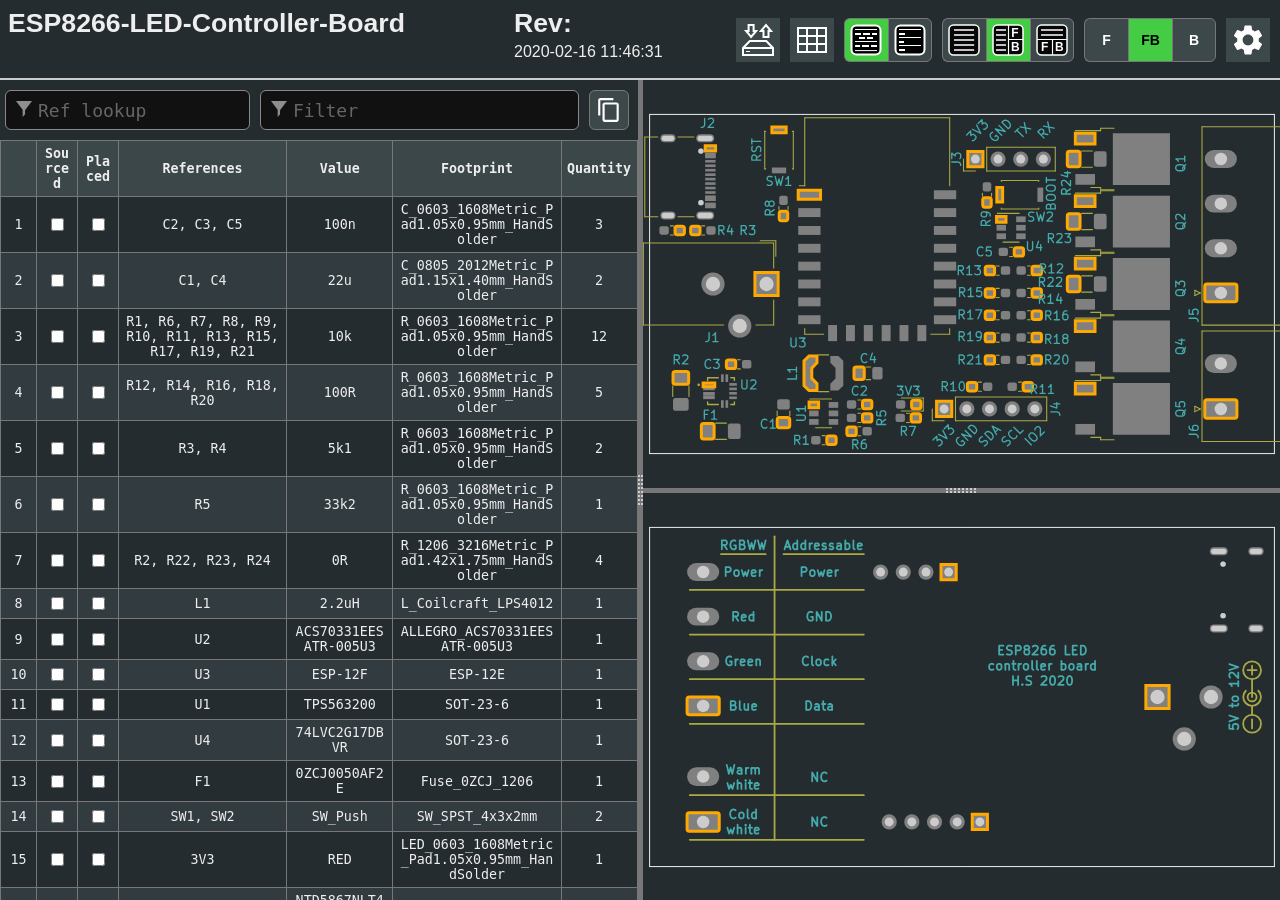
==== docs/electronics/esp-boards/esp8266-led-controller-board/ESP8266-LED-Controller-Board-ibom.html @ 4da0b60d "Updated external." ====
<!DOCTYPE html>
<html lang="en">

<head>
  <meta charset="UTF-8">
  <meta name="viewport" content="width=device-width, initial-scale=1.0">
  <title>Interactive BOM for KiCAD</title>
  <style type="text/css">
:root {
  --pcb-edge-color: black;
  --pad-color: #878787;
  --pad-color-highlight: #D04040;
  --pin1-outline-color: #ffb629;
  --pin1-outline-color-highlight: #b4ff03;
  --silkscreen-edge-color: #aa4;
  --silkscreen-polygon-color: #4aa;
  --silkscreen-text-color: #4aa;
  --fabrication-edge-color: #907651;
  --fabrication-polygon-color: #907651;
  --fabrication-text-color: #a27c24;
  --track-color: #def5f1;
  --track-color-highlight: #D04040;
  --zone-color: #def5f1;
  --zone-color-highlight: #d0404080;
}

html, body {
  margin: 0px;
  height: 100%;
  font-family: Verdana, sans-serif;
}

.dark.topmostdiv {
  --pcb-edge-color: #eee;
  --pad-color: #808080;
  --pin1-outline-color: #ffa800;
  --pin1-outline-color-highlight: #ccff00;
  --track-color: #42524f;
  --zone-color: #42524f;
  background-color: #252c30;
  color: #eee;
}

button {
  background-color: #eee;
  border: 1px solid #888;
  color: black;
  height: 44px;
  width: 44px;
  text-align: center;
  text-decoration: none;
  display: inline-block;
  font-size: 14px;
  font-weight: bolder;
}

.dark button {
  /* This will be inverted */
  background-color: #c3b7b5;
}

button.depressed {
  background-color: #0a0;
  color: white;
}

.dark button.depressed {
  /* This will be inverted */
  background-color: #b3b;
}

button:focus {
  outline: 0;
}

button#tb-btn {
  background-image: url("data:image/svg+xml,%3Csvg xmlns='http://www.w3.org/2000/svg' viewBox='0 0 8.47 8.47'%3E%3Crect transform='translate(0 -288.53)' ry='1.17' y='288.8' x='.27' height='7.94' width='7.94' fill='%23f9f9f9'/%3E%3Cg transform='translate(0 -288.53)'%3E%3Crect width='7.94' height='7.94' x='.27' y='288.8' ry='1.17' fill='none' stroke='%23000' stroke-width='.4' stroke-linejoin='round'/%3E%3Cpath d='M1.32 290.12h5.82M1.32 291.45h5.82' fill='none' stroke='%23000' stroke-width='.4'/%3E%3Cpath d='M4.37 292.5v4.23M.26 292.63H8.2' fill='none' stroke='%23000' stroke-width='.3'/%3E%3Ctext font-weight='700' font-size='3.17' font-family='sans-serif'%3E%3Ctspan x='1.35' y='295.73'%3EF%3C/tspan%3E%3Ctspan x='5.03' y='295.68'%3EB%3C/tspan%3E%3C/text%3E%3C/g%3E%3C/svg%3E%0A");
}

button#lr-btn {
  background-image: url("data:image/svg+xml,%3Csvg xmlns='http://www.w3.org/2000/svg' viewBox='0 0 8.47 8.47'%3E%3Crect transform='translate(0 -288.53)' ry='1.17' y='288.8' x='.27' height='7.94' width='7.94' fill='%23f9f9f9'/%3E%3Cg transform='translate(0 -288.53)'%3E%3Crect width='7.94' height='7.94' x='.27' y='288.8' ry='1.17' fill='none' stroke='%23000' stroke-width='.4' stroke-linejoin='round'/%3E%3Cpath d='M1.06 290.12H3.7m-2.64 1.33H3.7m-2.64 1.32H3.7m-2.64 1.3H3.7m-2.64 1.33H3.7' fill='none' stroke='%23000' stroke-width='.4'/%3E%3Cpath d='M4.37 288.8v7.94m0-4.11h3.96' fill='none' stroke='%23000' stroke-width='.3'/%3E%3Ctext font-weight='700' font-size='3.17' font-family='sans-serif'%3E%3Ctspan x='5.11' y='291.96'%3EF%3C/tspan%3E%3Ctspan x='5.03' y='295.68'%3EB%3C/tspan%3E%3C/text%3E%3C/g%3E%3C/svg%3E%0A");
}

button#bom-btn {
  background-image: url("data:image/svg+xml,%3Csvg xmlns='http://www.w3.org/2000/svg' viewBox='0 0 8.47 8.47'%3E%3Crect transform='translate(0 -288.53)' ry='1.17' y='288.8' x='.27' height='7.94' width='7.94' fill='%23f9f9f9'/%3E%3Cg transform='translate(0 -288.53)' fill='none' stroke='%23000' stroke-width='.4'%3E%3Crect width='7.94' height='7.94' x='.27' y='288.8' ry='1.17' stroke-linejoin='round'/%3E%3Cpath d='M1.59 290.12h5.29M1.59 291.45h5.33M1.59 292.75h5.33M1.59 294.09h5.33M1.59 295.41h5.33'/%3E%3C/g%3E%3C/svg%3E");
}

button#bom-grouped-btn {
  background-image: url("data:image/svg+xml,%3Csvg xmlns='http://www.w3.org/2000/svg' width='32' height='32'%3E%3Cg stroke='%23000' stroke-linejoin='round' class='layer'%3E%3Crect width='29' height='29' x='1.5' y='1.5' stroke-width='2' fill='%23fff' rx='5' ry='5'/%3E%3Cpath stroke-linecap='square' stroke-width='2' d='M6 10h4m4 0h5m4 0h3M6.1 22h3m3.9 0h5m4 0h4m-16-8h4m4 0h4'/%3E%3Cpath stroke-linecap='null' d='M5 17.5h22M5 26.6h22M5 5.5h22'/%3E%3C/g%3E%3C/svg%3E");
}

button#bom-ungrouped-btn {
  background-image: url("data:image/svg+xml,%3Csvg xmlns='http://www.w3.org/2000/svg' width='32' height='32'%3E%3Cg stroke='%23000' stroke-linejoin='round' class='layer'%3E%3Crect width='29' height='29' x='1.5' y='1.5' stroke-width='2' fill='%23fff' rx='5' ry='5'/%3E%3Cpath stroke-linecap='square' stroke-width='2' d='M6 10h4m-4 8h3m-3 8h4'/%3E%3Cpath stroke-linecap='null' d='M5 13.5h22m-22 8h22M5 5.5h22'/%3E%3C/g%3E%3C/svg%3E");
}

button#bom-netlist-btn {
  background-image: url("data:image/svg+xml,%3Csvg xmlns='http://www.w3.org/2000/svg' width='32' height='32'%3E%3Cg fill='none' stroke='%23000' class='layer'%3E%3Crect width='29' height='29' x='1.5' y='1.5' stroke-width='2' fill='%23fff' rx='5' ry='5'/%3E%3Cpath stroke-width='2' d='M6 26l6-6v-8m13.8-6.3l-6 6v8'/%3E%3Ccircle cx='11.8' cy='9.5' r='2.8' stroke-width='2'/%3E%3Ccircle cx='19.8' cy='22.8' r='2.8' stroke-width='2'/%3E%3C/g%3E%3C/svg%3E");
}

button#copy {
  background-image: url("data:image/svg+xml,%3Csvg height='48' viewBox='0 0 48 48' width='48' xmlns='http://www.w3.org/2000/svg'%3E%3Cpath d='M0 0h48v48h-48z' fill='none'/%3E%3Cpath d='M32 2h-24c-2.21 0-4 1.79-4 4v28h4v-28h24v-4zm6 8h-22c-2.21 0-4 1.79-4 4v28c0 2.21 1.79 4 4 4h22c2.21 0 4-1.79 4-4v-28c0-2.21-1.79-4-4-4zm0 32h-22v-28h22v28z'/%3E%3C/svg%3E");
  background-position: 6px 6px;
  background-repeat: no-repeat;
  background-size: 26px 26px;
  border-radius: 6px;
  height: 40px;
  width: 40px;
  margin: 10px 5px;
}

button#copy:active {
    box-shadow: inset 0px 0px 5px #6c6c6c;
}

textarea.clipboard-temp {
  position: fixed;
  top: 0;
  left: 0;
  width: 2em;
  height: 2em;
  padding: 0;
  border: None;
  outline: None;
  box-shadow: None;
  background: transparent;
}

.left-most-button {
  border-right: 0;
  border-top-left-radius: 6px;
  border-bottom-left-radius: 6px;
}

.middle-button {
  border-right: 0;
}

.right-most-button {
  border-top-right-radius: 6px;
  border-bottom-right-radius: 6px;
}

.button-container {
  font-size: 0;
  margin: 10px 10px 10px 0px;
}

.dark .button-container {
  filter: invert(1);
}

.button-container button {
  background-size: 32px 32px;
  background-position: 5px 5px;
  background-repeat: no-repeat;
}

@media print {
  .hideonprint {
    display: none;
  }
}

canvas {
  cursor: crosshair;
}

canvas:active {
  cursor: grabbing;
}

.fileinfo {
  width: 100%;
  max-width: 1000px;
  border: none;
  padding: 5px;
}

.fileinfo .title {
  font-size: 20pt;
  font-weight: bold;
}

.fileinfo td {
  overflow: hidden;
  white-space: nowrap;
  max-width: 1px;
  width: 50%;
  text-overflow: ellipsis;
}

.bom {
  border-collapse: collapse;
  font-family: Consolas, "DejaVu Sans Mono", Monaco, monospace;
  font-size: 10pt;
  table-layout: fixed;
  width: 100%;
  margin-top: 1px;
}

.bom th, .bom td {
  border: 1px solid black;
  padding: 5px;
  word-wrap: break-word;
  text-align: center;
  position: relative;
}

.dark .bom th, .dark .bom td {
  border: 1px solid #777;
}

.bom th {
  background-color: #CCCCCC;
  background-clip: padding-box;
}

.dark .bom th {
  background-color: #3b4749;
}

.bom tr.highlighted:nth-child(n) {
  background-color: #cfc;
}

.dark .bom tr.highlighted:nth-child(n) {
  background-color: #226022;
}

.bom tr:nth-child(even) {
  background-color: #f2f2f2;
}

.dark .bom tr:nth-child(even) {
  background-color: #313b40;
}

.bom tr {
  transition: background-color 0.2s;
}

.bom .numCol {
  width: 25px;
}

.bom .Description {
  width: 10%;
}

.bom .Part {
  width: 10%;
}

.bom .Value {
  width: 15%;
}

.bom .Quantity {
  width: 65px;
}

.bom th .sortmark {
  position: absolute;
  right: 1px;
  top: 1px;
  margin-top: -5px;
  border-width: 5px;
  border-style: solid;
  border-color: transparent transparent #221 transparent;
  transform-origin: 50% 85%;
  transition: opacity 0.2s, transform 0.4s;
}

.dark .bom th .sortmark {
  filter: invert(1);
}

.bom th .sortmark.none {
  opacity: 0;
}

.bom th .sortmark.desc {
  transform: rotate(180deg);
}

.bom th:hover .sortmark.none {
  opacity: 0.5;
}

.bom .bom-checkbox {
  width: 30px;
  position: relative;
  user-select: none;
  -moz-user-select: none;
}

.bom .bom-checkbox:before {
  content: "";
  position: absolute;
  border-width: 15px;
  border-style: solid;
  border-color: #51829f transparent transparent transparent;
  visibility: hidden;
  top: -15px;
}

.bom .bom-checkbox:after {
  content: "Double click to set/unset all";
  position: absolute;
  color: white;
  top: -35px;
  left: -26px;
  background: #51829f;
  padding: 5px 15px;
  border-radius: 8px;
  white-space: nowrap;
  visibility: hidden;
}

.bom .bom-checkbox:hover:before, .bom .bom-checkbox:hover:after {
  visibility: visible;
  transition: visibility 0.2s linear 1s;
}

.split {
  -webkit-box-sizing: border-box;
  -moz-box-sizing: border-box;
  box-sizing: border-box;
  overflow-y: auto;
  overflow-x: hidden;
  background-color: inherit;
}

.split.split-horizontal, .gutter.gutter-horizontal {
  height: 100%;
  float: left;
}

.gutter {
  background-color: #ddd;
  background-repeat: no-repeat;
  background-position: 50%;
  transition: background-color 0.3s;
}

.dark .gutter {
  background-color: #777;
}

.gutter.gutter-horizontal {
  background-image: url('[data-uri]');
  cursor: ew-resize;
  width: 5px;
}

.gutter.gutter-vertical {
  background-image: url('[data-uri]');
  cursor: ns-resize;
  height: 5px;
}

.searchbox {
  float: left;
  height: 40px;
  margin: 10px 5px;
  padding: 12px 32px;
  font-family: Consolas, "DejaVu Sans Mono", Monaco, monospace;
  font-size: 18px;
  box-sizing: border-box;
  border: 1px solid #888;
  border-radius: 6px;
  outline: none;
  background-color: #eee;
  transition: background-color 0.2s, border 0.2s;
  background-image: url('[data-uri]');
  background-position: 10px 10px;
  background-repeat: no-repeat;
}

.dark .searchbox {
  background-color: #111;
  color: #eee;
}

.searchbox::placeholder {
  color: #ccc;
}

.dark .searchbox::placeholder {
  color: #666;
}

.filter {
  width: calc(60% - 64px);
}

.reflookup {
  width: calc(40% - 10px);
}

input[type=text]:focus {
  background-color: white;
  border: 1px solid #333;
}

.dark input[type=text]:focus {
  background-color: #333;
  border: 1px solid #ccc;
}

mark.highlight {
  background-color: #5050ff;
  color: #fff;
  padding: 2px;
  border-radius: 6px;
}

.dark mark.highlight {
  background-color: #76a6da;
  color: #111;
}

.menubtn {
  background-color: white;
  border: none;
  background-image: url("data:image/svg+xml,%3Csvg xmlns='http://www.w3.org/2000/svg' width='36' height='36' viewBox='0 0 20 20'%3E%3Cpath fill='none' d='M0 0h20v20H0V0z'/%3E%3Cpath d='M15.95 10.78c.03-.25.05-.51.05-.78s-.02-.53-.06-.78l1.69-1.32c.15-.12.19-.34.1-.51l-1.6-2.77c-.1-.18-.31-.24-.49-.18l-1.99.8c-.42-.32-.86-.58-1.35-.78L12 2.34c-.03-.2-.2-.34-.4-.34H8.4c-.2 0-.36.14-.39.34l-.3 2.12c-.49.2-.94.47-1.35.78l-1.99-.8c-.18-.07-.39 0-.49.18l-1.6 2.77c-.1.18-.06.39.1.51l1.69 1.32c-.04.25-.07.52-.07.78s.02.53.06.78L2.37 12.1c-.15.12-.19.34-.1.51l1.6 2.77c.1.18.31.24.49.18l1.99-.8c.42.32.86.58 1.35.78l.3 2.12c.04.2.2.34.4.34h3.2c.2 0 .37-.14.39-.34l.3-2.12c.49-.2.94-.47 1.35-.78l1.99.8c.18.07.39 0 .49-.18l1.6-2.77c.1-.18.06-.39-.1-.51l-1.67-1.32zM10 13c-1.65 0-3-1.35-3-3s1.35-3 3-3 3 1.35 3 3-1.35 3-3 3z'/%3E%3C/svg%3E%0A");
  background-position: center;
  background-repeat: no-repeat;
}

.statsbtn {
  background-color: white;
  border: none;
  background-image: url("data:image/svg+xml,%3Csvg width='36' height='36' xmlns='http://www.w3.org/2000/svg'%3E%3Cpath d='M4 6h28v24H4V6zm0 8h28v8H4m9-16v24h10V5.8' fill='none' stroke='%23000' stroke-width='2'/%3E%3C/svg%3E");
  background-position: center;
  background-repeat: no-repeat;
}

.iobtn {
  background-color: white;
  border: none;
  background-image: url("data:image/svg+xml,%3Csvg xmlns='http://www.w3.org/2000/svg' width='36' height='36'%3E%3Cpath fill='none' stroke='%23000' stroke-width='2' d='M3 33v-7l6.8-7h16.5l6.7 7v7H3zM3.2 26H33M21 9l5-5.9 5 6h-2.5V15h-5V9H21zm-4.9 0l-5 6-5-6h2.5V3h5v6h2.5z'/%3E%3Cpath fill='none' stroke='%23000' d='M6.1 29.5H10'/%3E%3C/svg%3E");
  background-position: center;
  background-repeat: no-repeat;
}

.dark .statsbtn, .dark .savebtn, .dark .menubtn, .dark .iobtn {
  filter: invert(1);
}

.flexbox {
  display: flex;
  align-items: center;
  justify-content: space-between;
  width: 100%;
}

.savebtn {
  background-color: #d6d6d6;
  width: auto;
  height: 30px;
  flex-grow: 1;
  margin: 5px;
  border-radius: 4px;
}

.savebtn:active {
  background-color: #0a0;
  color: white;
}

.dark .savebtn:active {
  /* This will be inverted */
  background-color: #b3b;
}

.stats {
  border-collapse: collapse;
  font-size: 12pt;
  table-layout: fixed;
  width: 100%;
  min-width: 450px;
}

.dark .stats td {
  border: 1px solid #bbb;
}

.stats td {
  border: 1px solid black;
  padding: 5px;
  word-wrap: break-word;
  text-align: center;
  position: relative;
}

#checkbox-stats div {
  position: absolute;
  left: 0;
  top: 0;
  height: 100%;
  width: 100%;
  display: flex;
  align-items: center;
  justify-content: center;
}

#checkbox-stats .bar {
  background-color: rgba(28, 251, 0, 0.6);
}

.menu {
  position: relative;
  display: inline-block;
  margin: 10px 10px 10px 0px;
}

.menu-content {
  display: none;
  position: absolute;
  background-color: white;
  right: 0;
  min-width: 300px;
  box-shadow: 0px 8px 16px 0px rgba(0, 0, 0, 0.2);
  z-index: 100;
  padding: 8px;
}

.dark .menu-content {
  background-color: #111;
}

.menu:hover .menu-content {
  display: block;
}

.menu:hover .menubtn, .menu:hover .iobtn, .menu:hover .statsbtn {
  background-color: #eee;
}

.menu-label {
  display: inline-block;
  padding: 8px;
  border: 1px solid #ccc;
  border-top: 0;
  width: calc(100% - 18px);
}

.menu-label-top {
  border-top: 1px solid #ccc;
}

.menu-textbox {
  float: left;
  height: 24px;
  margin: 10px 5px;
  padding: 5px 5px;
  font-family: Consolas, "DejaVu Sans Mono", Monaco, monospace;
  font-size: 14px;
  box-sizing: border-box;
  border: 1px solid #888;
  border-radius: 4px;
  outline: none;
  background-color: #eee;
  transition: background-color 0.2s, border 0.2s;
  width: calc(100% - 10px);
}

.menu-textbox.invalid, .dark .menu-textbox.invalid {
  color: red;
}

.dark .menu-textbox {
  background-color: #222;
  color: #eee;
}

.topmostdiv {
  width: 100%;
  height: 100%;
  background-color: white;
  transition: background-color 0.3s;
}

#top {
  height: 78px;
  border-bottom: 2px solid black;
}

.dark #top {
  border-bottom: 2px solid #ccc;
}

#dbg {
  display: block;
}

::-webkit-scrollbar {
  width: 8px;
}

::-webkit-scrollbar-track {
  background: #aaa;
}

::-webkit-scrollbar-thumb {
  background: #666;
  border-radius: 3px;
}

::-webkit-scrollbar-thumb:hover {
  background: #555;
}

.slider {
  -webkit-appearance: none;
  width: 100%;
  margin: 3px 0;
  padding: 0;
  outline: none;
  opacity: 0.7;
  -webkit-transition: .2s;
  transition: opacity .2s;
  border-radius: 3px;
}

.slider:hover {
  opacity: 1;
}

.slider:focus {
  outline: none;
}

.slider::-webkit-slider-runnable-track {
  -webkit-appearance: none;
  width: 100%;
  height: 8px;
  background: #d3d3d3;
  border-radius: 3px;
  border: none;
}

.slider::-webkit-slider-thumb {
  -webkit-appearance: none;
  width: 15px;
  height: 15px;
  border-radius: 50%;
  background: #0a0;
  cursor: pointer;
  margin-top: -4px;
}

.dark .slider::-webkit-slider-thumb {
  background: #3d3;
}

.slider::-moz-range-thumb {
  width: 15px;
  height: 15px;
  border-radius: 50%;
  background: #0a0;
  cursor: pointer;
}

.slider::-moz-range-track {
  height: 8px;
  background: #d3d3d3;
  border-radius: 3px;
}

.dark .slider::-moz-range-thumb {
  background: #3d3;
}

.slider::-ms-track {
  width: 100%;
  height: 8px;
  border-width: 3px 0;
  background: transparent;
  border-color: transparent;
  color: transparent;
  transition: opacity .2s;
}

.slider::-ms-fill-lower {
  background: #d3d3d3;
  border: none;
  border-radius: 3px;
}

.slider::-ms-fill-upper {
  background: #d3d3d3;
  border: none;
  border-radius: 3px;
}

.slider::-ms-thumb {
  width: 15px;
  height: 15px;
  border-radius: 50%;
  background: #0a0;
  cursor: pointer;
  margin: 0;
}

.shameless-plug {
  font-size: 0.8em;
  text-align: center;
  display: block;
}

a {
  color: #0278a4;
}

.dark a {
  color: #00b9fd;
}

#frontcanvas, #backcanvas {
    touch-action: none;
}

  </style>
  <script type="text/javascript" >
///////////////////////////////////////////////
/*
  Split.js - v1.3.5
  MIT License
  https://github.com/nathancahill/Split.js
*/
!function(e,t){"object"==typeof exports&&"undefined"!=typeof module?module.exports=t():"function"==typeof define&&define.amd?define(t):e.Split=t()}(this,function(){"use strict";var e=window,t=e.document,n="addEventListener",i="removeEventListener",r="getBoundingClientRect",s=function(){return!1},o=e.attachEvent&&!e[n],a=["","-webkit-","-moz-","-o-"].filter(function(e){var n=t.createElement("div");return n.style.cssText="width:"+e+"calc(9px)",!!n.style.length}).shift()+"calc",l=function(e){return"string"==typeof e||e instanceof String?t.querySelector(e):e};return function(u,c){function z(e,t,n){var i=A(y,t,n);Object.keys(i).forEach(function(t){return e.style[t]=i[t]})}function h(e,t){var n=B(y,t);Object.keys(n).forEach(function(t){return e.style[t]=n[t]})}function f(e){var t=E[this.a],n=E[this.b],i=t.size+n.size;t.size=e/this.size*i,n.size=i-e/this.size*i,z(t.element,t.size,this.aGutterSize),z(n.element,n.size,this.bGutterSize)}function m(e){var t;this.dragging&&((t="touches"in e?e.touches[0][b]-this.start:e[b]-this.start)<=E[this.a].minSize+M+this.aGutterSize?t=E[this.a].minSize+this.aGutterSize:t>=this.size-(E[this.b].minSize+M+this.bGutterSize)&&(t=this.size-(E[this.b].minSize+this.bGutterSize)),f.call(this,t),c.onDrag&&c.onDrag())}function g(){var e=E[this.a].element,t=E[this.b].element;this.size=e[r]()[y]+t[r]()[y]+this.aGutterSize+this.bGutterSize,this.start=e[r]()[G]}function d(){var t=this,n=E[t.a].element,r=E[t.b].element;t.dragging&&c.onDragEnd&&c.onDragEnd(),t.dragging=!1,e[i]("mouseup",t.stop),e[i]("touchend",t.stop),e[i]("touchcancel",t.stop),t.parent[i]("mousemove",t.move),t.parent[i]("touchmove",t.move),delete t.stop,delete t.move,n[i]("selectstart",s),n[i]("dragstart",s),r[i]("selectstart",s),r[i]("dragstart",s),n.style.userSelect="",n.style.webkitUserSelect="",n.style.MozUserSelect="",n.style.pointerEvents="",r.style.userSelect="",r.style.webkitUserSelect="",r.style.MozUserSelect="",r.style.pointerEvents="",t.gutter.style.cursor="",t.parent.style.cursor=""}function S(t){var i=this,r=E[i.a].element,o=E[i.b].element;!i.dragging&&c.onDragStart&&c.onDragStart(),t.preventDefault(),i.dragging=!0,i.move=m.bind(i),i.stop=d.bind(i),e[n]("mouseup",i.stop),e[n]("touchend",i.stop),e[n]("touchcancel",i.stop),i.parent[n]("mousemove",i.move),i.parent[n]("touchmove",i.move),r[n]("selectstart",s),r[n]("dragstart",s),o[n]("selectstart",s),o[n]("dragstart",s),r.style.userSelect="none",r.style.webkitUserSelect="none",r.style.MozUserSelect="none",r.style.pointerEvents="none",o.style.userSelect="none",o.style.webkitUserSelect="none",o.style.MozUserSelect="none",o.style.pointerEvents="none",i.gutter.style.cursor=j,i.parent.style.cursor=j,g.call(i)}function v(e){e.forEach(function(t,n){if(n>0){var i=F[n-1],r=E[i.a],s=E[i.b];r.size=e[n-1],s.size=t,z(r.element,r.size,i.aGutterSize),z(s.element,s.size,i.bGutterSize)}})}function p(){F.forEach(function(e){e.parent.removeChild(e.gutter),E[e.a].element.style[y]="",E[e.b].element.style[y]=""})}void 0===c&&(c={});var y,b,G,E,w=l(u[0]).parentNode,D=e.getComputedStyle(w).flexDirection,U=c.sizes||u.map(function(){return 100/u.length}),k=void 0!==c.minSize?c.minSize:100,x=Array.isArray(k)?k:u.map(function(){return k}),L=void 0!==c.gutterSize?c.gutterSize:10,M=void 0!==c.snapOffset?c.snapOffset:30,O=c.direction||"horizontal",j=c.cursor||("horizontal"===O?"ew-resize":"ns-resize"),C=c.gutter||function(e,n){var i=t.createElement("div");return i.className="gutter gutter-"+n,i},A=c.elementStyle||function(e,t,n){var i={};return"string"==typeof t||t instanceof String?i[e]=t:i[e]=o?t+"%":a+"("+t+"% - "+n+"px)",i},B=c.gutterStyle||function(e,t){return n={},n[e]=t+"px",n;var n};"horizontal"===O?(y="width","clientWidth",b="clientX",G="left","paddingLeft"):"vertical"===O&&(y="height","clientHeight",b="clientY",G="top","paddingTop");var F=[];return E=u.map(function(e,t){var i,s={element:l(e),size:U[t],minSize:x[t]};if(t>0&&(i={a:t-1,b:t,dragging:!1,isFirst:1===t,isLast:t===u.length-1,direction:O,parent:w},i.aGutterSize=L,i.bGutterSize=L,i.isFirst&&(i.aGutterSize=L/2),i.isLast&&(i.bGutterSize=L/2),"row-reverse"===D||"column-reverse"===D)){var a=i.a;i.a=i.b,i.b=a}if(!o&&t>0){var c=C(t,O);h(c,L),c[n]("mousedown",S.bind(i)),c[n]("touchstart",S.bind(i)),w.insertBefore(c,s.element),i.gutter=c}0===t||t===u.length-1?z(s.element,s.size,L/2):z(s.element,s.size,L);var f=s.element[r]()[y];return f<s.minSize&&(s.minSize=f),t>0&&F.push(i),s}),o?{setSizes:v,destroy:p}:{setSizes:v,getSizes:function(){return E.map(function(e){return e.size})},collapse:function(e){if(e===F.length){var t=F[e-1];g.call(t),o||f.call(t,t.size-t.bGutterSize)}else{var n=F[e];g.call(n),o||f.call(n,n.aGutterSize)}},destroy:p}}});

///////////////////////////////////////////////

///////////////////////////////////////////////
// Copyright (c) 2013 Pieroxy <pieroxy@pieroxy.net>
// This work is free. You can redistribute it and/or modify it
// under the terms of the WTFPL, Version 2
// For more information see LICENSE.txt or http://www.wtfpl.net/
//
// For more information, the home page:
// http://pieroxy.net/blog/pages/lz-string/testing.html
//
// LZ-based compression algorithm, version 1.4.4
var LZString=function(){var o=String.fromCharCode,i={};var n={decompressFromBase64:function(o){return null==o?"":""==o?null:n._decompress(o.length,32,function(n){return function(o,n){if(!i[o]){i[o]={};for(var t=0;t<o.length;t++)i[o][o.charAt(t)]=t}return i[o][n]}("ABCDEFGHIJKLMNOPQRSTUVWXYZabcdefghijklmnopqrstuvwxyz0123456789+/=",o.charAt(n))})},_decompress:function(i,n,t){var r,e,a,s,p,u,l,f=[],c=4,d=4,h=3,v="",g=[],m={val:t(0),position:n,index:1};for(r=0;r<3;r+=1)f[r]=r;for(a=0,p=Math.pow(2,2),u=1;u!=p;)s=m.val&m.position,m.position>>=1,0==m.position&&(m.position=n,m.val=t(m.index++)),a|=(s>0?1:0)*u,u<<=1;switch(a){case 0:for(a=0,p=Math.pow(2,8),u=1;u!=p;)s=m.val&m.position,m.position>>=1,0==m.position&&(m.position=n,m.val=t(m.index++)),a|=(s>0?1:0)*u,u<<=1;l=o(a);break;case 1:for(a=0,p=Math.pow(2,16),u=1;u!=p;)s=m.val&m.position,m.position>>=1,0==m.position&&(m.position=n,m.val=t(m.index++)),a|=(s>0?1:0)*u,u<<=1;l=o(a);break;case 2:return""}for(f[3]=l,e=l,g.push(l);;){if(m.index>i)return"";for(a=0,p=Math.pow(2,h),u=1;u!=p;)s=m.val&m.position,m.position>>=1,0==m.position&&(m.position=n,m.val=t(m.index++)),a|=(s>0?1:0)*u,u<<=1;switch(l=a){case 0:for(a=0,p=Math.pow(2,8),u=1;u!=p;)s=m.val&m.position,m.position>>=1,0==m.position&&(m.position=n,m.val=t(m.index++)),a|=(s>0?1:0)*u,u<<=1;f[d++]=o(a),l=d-1,c--;break;case 1:for(a=0,p=Math.pow(2,16),u=1;u!=p;)s=m.val&m.position,m.position>>=1,0==m.position&&(m.position=n,m.val=t(m.index++)),a|=(s>0?1:0)*u,u<<=1;f[d++]=o(a),l=d-1,c--;break;case 2:return g.join("")}if(0==c&&(c=Math.pow(2,h),h++),f[l])v=f[l];else{if(l!==d)return null;v=e+e.charAt(0)}g.push(v),f[d++]=e+v.charAt(0),e=v,0==--c&&(c=Math.pow(2,h),h++)}}};return n}();"function"==typeof define&&define.amd?define(function(){return LZString}):"undefined"!=typeof module&&null!=module?module.exports=LZString:"undefined"!=typeof angular&&null!=angular&&angular.module("LZString",[]).factory("LZString",function(){return LZString});
///////////////////////////////////////////////

///////////////////////////////////////////////
/*!
 * PEP v0.4.3 | https://github.com/jquery/PEP
 * Copyright jQuery Foundation and other contributors | http://jquery.org/license
 */
!function(a,b){"object"==typeof exports&&"undefined"!=typeof module?module.exports=b():"function"==typeof define&&define.amd?define(b):a.PointerEventsPolyfill=b()}(this,function(){"use strict";function a(a,b){b=b||Object.create(null);var c=document.createEvent("Event");c.initEvent(a,b.bubbles||!1,b.cancelable||!1);
for(var d,e=2;e<m.length;e++)d=m[e],c[d]=b[d]||n[e];c.buttons=b.buttons||0;
var f=0;return f=b.pressure&&c.buttons?b.pressure:c.buttons?.5:0,c.x=c.clientX,c.y=c.clientY,c.pointerId=b.pointerId||0,c.width=b.width||0,c.height=b.height||0,c.pressure=f,c.tiltX=b.tiltX||0,c.tiltY=b.tiltY||0,c.twist=b.twist||0,c.tangentialPressure=b.tangentialPressure||0,c.pointerType=b.pointerType||"",c.hwTimestamp=b.hwTimestamp||0,c.isPrimary=b.isPrimary||!1,c}function b(){this.array=[],this.size=0}function c(a,b,c,d){this.addCallback=a.bind(d),this.removeCallback=b.bind(d),this.changedCallback=c.bind(d),A&&(this.observer=new A(this.mutationWatcher.bind(this)))}function d(a){return"body /shadow-deep/ "+e(a)}function e(a){return'[touch-action="'+a+'"]'}function f(a){return"{ -ms-touch-action: "+a+"; touch-action: "+a+"; }"}function g(){if(F){D.forEach(function(a){String(a)===a?(E+=e(a)+f(a)+"\n",G&&(E+=d(a)+f(a)+"\n")):(E+=a.selectors.map(e)+f(a.rule)+"\n",G&&(E+=a.selectors.map(d)+f(a.rule)+"\n"))});var a=document.createElement("style");a.textContent=E,document.head.appendChild(a)}}function h(){if(!window.PointerEvent){if(window.PointerEvent=a,window.navigator.msPointerEnabled){var b=window.navigator.msMaxTouchPoints;Object.defineProperty(window.navigator,"maxTouchPoints",{value:b,enumerable:!0}),u.registerSource("ms",_)}else Object.defineProperty(window.navigator,"maxTouchPoints",{value:0,enumerable:!0}),u.registerSource("mouse",N),void 0!==window.ontouchstart&&u.registerSource("touch",V);u.register(document)}}function i(a){if(!u.pointermap.has(a)){var b=new Error("InvalidPointerId");throw b.name="InvalidPointerId",b}}function j(a){for(var b=a.parentNode;b&&b!==a.ownerDocument;)b=b.parentNode;if(!b){var c=new Error("InvalidStateError");throw c.name="InvalidStateError",c}}function k(a){var b=u.pointermap.get(a);return 0!==b.buttons}function l(){window.Element&&!Element.prototype.setPointerCapture&&Object.defineProperties(Element.prototype,{setPointerCapture:{value:W},releasePointerCapture:{value:X},hasPointerCapture:{value:Y}})}
var m=["bubbles","cancelable","view","detail","screenX","screenY","clientX","clientY","ctrlKey","altKey","shiftKey","metaKey","button","relatedTarget","pageX","pageY"],n=[!1,!1,null,null,0,0,0,0,!1,!1,!1,!1,0,null,0,0],o=window.Map&&window.Map.prototype.forEach,p=o?Map:b;b.prototype={set:function(a,b){return void 0===b?this["delete"](a):(this.has(a)||this.size++,void(this.array[a]=b))},has:function(a){return void 0!==this.array[a]},"delete":function(a){this.has(a)&&(delete this.array[a],this.size--)},get:function(a){return this.array[a]},clear:function(){this.array.length=0,this.size=0},forEach:function(a,b){return this.array.forEach(function(c,d){a.call(b,c,d,this)},this)}};var q=["bubbles","cancelable","view","detail","screenX","screenY","clientX","clientY","ctrlKey","altKey","shiftKey","metaKey","button","relatedTarget","buttons","pointerId","width","height","pressure","tiltX","tiltY","pointerType","hwTimestamp","isPrimary","type","target","currentTarget","which","pageX","pageY","timeStamp"],r=[!1,!1,null,null,0,0,0,0,!1,!1,!1,!1,0,null,0,0,0,0,0,0,0,"",0,!1,"",null,null,0,0,0,0],s={pointerover:1,pointerout:1,pointerenter:1,pointerleave:1},t="undefined"!=typeof SVGElementInstance,u={pointermap:new p,eventMap:Object.create(null),captureInfo:Object.create(null),eventSources:Object.create(null),eventSourceList:[],registerSource:function(a,b){var c=b,d=c.events;d&&(d.forEach(function(a){c[a]&&(this.eventMap[a]=c[a].bind(c))},this),this.eventSources[a]=c,this.eventSourceList.push(c))},register:function(a){for(var b,c=this.eventSourceList.length,d=0;d<c&&(b=this.eventSourceList[d]);d++)
b.register.call(b,a)},unregister:function(a){for(var b,c=this.eventSourceList.length,d=0;d<c&&(b=this.eventSourceList[d]);d++)
b.unregister.call(b,a)},contains:function(a,b){try{return a.contains(b)}catch(c){return!1}},down:function(a){a.bubbles=!0,this.fireEvent("pointerdown",a)},move:function(a){a.bubbles=!0,this.fireEvent("pointermove",a)},up:function(a){a.bubbles=!0,this.fireEvent("pointerup",a)},enter:function(a){a.bubbles=!1,this.fireEvent("pointerenter",a)},leave:function(a){a.bubbles=!1,this.fireEvent("pointerleave",a)},over:function(a){a.bubbles=!0,this.fireEvent("pointerover",a)},out:function(a){a.bubbles=!0,this.fireEvent("pointerout",a)},cancel:function(a){a.bubbles=!0,this.fireEvent("pointercancel",a)},leaveOut:function(a){this.out(a),this.propagate(a,this.leave,!1)},enterOver:function(a){this.over(a),this.propagate(a,this.enter,!0)},eventHandler:function(a){if(!a._handledByPE){var b=a.type,c=this.eventMap&&this.eventMap[b];c&&c(a),a._handledByPE=!0}},listen:function(a,b){b.forEach(function(b){this.addEvent(a,b)},this)},unlisten:function(a,b){b.forEach(function(b){this.removeEvent(a,b)},this)},addEvent:function(a,b){a.addEventListener(b,this.boundHandler)},removeEvent:function(a,b){a.removeEventListener(b,this.boundHandler)},makeEvent:function(b,c){this.captureInfo[c.pointerId]&&(c.relatedTarget=null);var d=new a(b,c);return c.preventDefault&&(d.preventDefault=c.preventDefault),d._target=d._target||c.target,d},fireEvent:function(a,b){var c=this.makeEvent(a,b);return this.dispatchEvent(c)},cloneEvent:function(a){for(var b,c=Object.create(null),d=0;d<q.length;d++)b=q[d],c[b]=a[b]||r[d],!t||"target"!==b&&"relatedTarget"!==b||c[b]instanceof SVGElementInstance&&(c[b]=c[b].correspondingUseElement);return a.preventDefault&&(c.preventDefault=function(){a.preventDefault()}),c},getTarget:function(a){var b=this.captureInfo[a.pointerId];return b?a._target!==b&&a.type in s?void 0:b:a._target},propagate:function(a,b,c){for(var d=a.target,e=[];d!==document&&!d.contains(a.relatedTarget);) if(e.push(d),d=d.parentNode,!d)return;c&&e.reverse(),e.forEach(function(c){a.target=c,b.call(this,a)},this)},setCapture:function(b,c,d){this.captureInfo[b]&&this.releaseCapture(b,d),this.captureInfo[b]=c,this.implicitRelease=this.releaseCapture.bind(this,b,d),document.addEventListener("pointerup",this.implicitRelease),document.addEventListener("pointercancel",this.implicitRelease);var e=new a("gotpointercapture");e.pointerId=b,e._target=c,d||this.asyncDispatchEvent(e)},releaseCapture:function(b,c){var d=this.captureInfo[b];if(d){this.captureInfo[b]=void 0,document.removeEventListener("pointerup",this.implicitRelease),document.removeEventListener("pointercancel",this.implicitRelease);var e=new a("lostpointercapture");e.pointerId=b,e._target=d,c||this.asyncDispatchEvent(e)}},dispatchEvent:/*scope.external.dispatchEvent || */function(a){var b=this.getTarget(a);if(b)return b.dispatchEvent(a)},asyncDispatchEvent:function(a){requestAnimationFrame(this.dispatchEvent.bind(this,a))}};u.boundHandler=u.eventHandler.bind(u);var v={shadow:function(a){if(a)return a.shadowRoot||a.webkitShadowRoot},canTarget:function(a){return a&&Boolean(a.elementFromPoint)},targetingShadow:function(a){var b=this.shadow(a);if(this.canTarget(b))return b},olderShadow:function(a){var b=a.olderShadowRoot;if(!b){var c=a.querySelector("shadow");c&&(b=c.olderShadowRoot)}return b},allShadows:function(a){for(var b=[],c=this.shadow(a);c;)b.push(c),c=this.olderShadow(c);return b},searchRoot:function(a,b,c){if(a){var d,e,f=a.elementFromPoint(b,c);for(e=this.targetingShadow(f);e;){if(d=e.elementFromPoint(b,c)){var g=this.targetingShadow(d);return this.searchRoot(g,b,c)||d} e=this.olderShadow(e)} return f}},owner:function(a){
for(var b=a;b.parentNode;)b=b.parentNode;
return b.nodeType!==Node.DOCUMENT_NODE&&b.nodeType!==Node.DOCUMENT_FRAGMENT_NODE&&(b=document),b},findTarget:function(a){var b=a.clientX,c=a.clientY,d=this.owner(a.target);
return d.elementFromPoint(b,c)||(d=document),this.searchRoot(d,b,c)}},w=Array.prototype.forEach.call.bind(Array.prototype.forEach),x=Array.prototype.map.call.bind(Array.prototype.map),y=Array.prototype.slice.call.bind(Array.prototype.slice),z=Array.prototype.filter.call.bind(Array.prototype.filter),A=window.MutationObserver||window.WebKitMutationObserver,B="[touch-action]",C={subtree:!0,childList:!0,attributes:!0,attributeOldValue:!0,attributeFilter:["touch-action"]};c.prototype={watchSubtree:function(a){
//
this.observer&&v.canTarget(a)&&this.observer.observe(a,C)},enableOnSubtree:function(a){this.watchSubtree(a),a===document&&"complete"!==document.readyState?this.installOnLoad():this.installNewSubtree(a)},installNewSubtree:function(a){w(this.findElements(a),this.addElement,this)},findElements:function(a){return a.querySelectorAll?a.querySelectorAll(B):[]},removeElement:function(a){this.removeCallback(a)},addElement:function(a){this.addCallback(a)},elementChanged:function(a,b){this.changedCallback(a,b)},concatLists:function(a,b){return a.concat(y(b))},
installOnLoad:function(){document.addEventListener("readystatechange",function(){"complete"===document.readyState&&this.installNewSubtree(document)}.bind(this))},isElement:function(a){return a.nodeType===Node.ELEMENT_NODE},flattenMutationTree:function(a){
var b=x(a,this.findElements,this);
return b.push(z(a,this.isElement)),b.reduce(this.concatLists,[])},mutationWatcher:function(a){a.forEach(this.mutationHandler,this)},mutationHandler:function(a){if("childList"===a.type){var b=this.flattenMutationTree(a.addedNodes);b.forEach(this.addElement,this);var c=this.flattenMutationTree(a.removedNodes);c.forEach(this.removeElement,this)}else"attributes"===a.type&&this.elementChanged(a.target,a.oldValue)}};var D=["none","auto","pan-x","pan-y",{rule:"pan-x pan-y",selectors:["pan-x pan-y","pan-y pan-x"]}],E="",F=window.PointerEvent||window.MSPointerEvent,G=!window.ShadowDOMPolyfill&&document.head.createShadowRoot,H=u.pointermap,I=25,J=[1,4,2,8,16],K=!1;try{K=1===new MouseEvent("test",{buttons:1}).buttons}catch(L){}
var M,N={POINTER_ID:1,POINTER_TYPE:"mouse",events:["mousedown","mousemove","mouseup","mouseover","mouseout"],register:function(a){u.listen(a,this.events)},unregister:function(a){u.unlisten(a,this.events)},lastTouches:[],
isEventSimulatedFromTouch:function(a){for(var b,c=this.lastTouches,d=a.clientX,e=a.clientY,f=0,g=c.length;f<g&&(b=c[f]);f++){
var h=Math.abs(d-b.x),i=Math.abs(e-b.y);if(h<=I&&i<=I)return!0}},prepareEvent:function(a){var b=u.cloneEvent(a),c=b.preventDefault;return b.preventDefault=function(){a.preventDefault(),c()},b.pointerId=this.POINTER_ID,b.isPrimary=!0,b.pointerType=this.POINTER_TYPE,b},prepareButtonsForMove:function(a,b){var c=H.get(this.POINTER_ID);
0!==b.which&&c?a.buttons=c.buttons:a.buttons=0,b.buttons=a.buttons},mousedown:function(a){if(!this.isEventSimulatedFromTouch(a)){var b=H.get(this.POINTER_ID),c=this.prepareEvent(a);K||(c.buttons=J[c.button],b&&(c.buttons|=b.buttons),a.buttons=c.buttons),H.set(this.POINTER_ID,a),b&&0!==b.buttons?u.move(c):u.down(c)}},mousemove:function(a){if(!this.isEventSimulatedFromTouch(a)){var b=this.prepareEvent(a);K||this.prepareButtonsForMove(b,a),b.button=-1,H.set(this.POINTER_ID,a),u.move(b)}},mouseup:function(a){if(!this.isEventSimulatedFromTouch(a)){var b=H.get(this.POINTER_ID),c=this.prepareEvent(a);if(!K){var d=J[c.button];
c.buttons=b?b.buttons&~d:0,a.buttons=c.buttons}H.set(this.POINTER_ID,a),
c.buttons&=~J[c.button],0===c.buttons?u.up(c):u.move(c)}},mouseover:function(a){if(!this.isEventSimulatedFromTouch(a)){var b=this.prepareEvent(a);K||this.prepareButtonsForMove(b,a),b.button=-1,H.set(this.POINTER_ID,a),u.enterOver(b)}},mouseout:function(a){if(!this.isEventSimulatedFromTouch(a)){var b=this.prepareEvent(a);K||this.prepareButtonsForMove(b,a),b.button=-1,u.leaveOut(b)}},cancel:function(a){var b=this.prepareEvent(a);u.cancel(b),this.deactivateMouse()},deactivateMouse:function(){H["delete"](this.POINTER_ID)}},O=u.captureInfo,P=v.findTarget.bind(v),Q=v.allShadows.bind(v),R=u.pointermap,S=2500,T=200,U="touch-action",V={events:["touchstart","touchmove","touchend","touchcancel"],register:function(a){M.enableOnSubtree(a)},unregister:function(){},elementAdded:function(a){var b=a.getAttribute(U),c=this.touchActionToScrollType(b);c&&(a._scrollType=c,u.listen(a,this.events),
Q(a).forEach(function(a){a._scrollType=c,u.listen(a,this.events)},this))},elementRemoved:function(a){a._scrollType=void 0,u.unlisten(a,this.events),
Q(a).forEach(function(a){a._scrollType=void 0,u.unlisten(a,this.events)},this)},elementChanged:function(a,b){var c=a.getAttribute(U),d=this.touchActionToScrollType(c),e=this.touchActionToScrollType(b);
d&&e?(a._scrollType=d,Q(a).forEach(function(a){a._scrollType=d},this)):e?this.elementRemoved(a):d&&this.elementAdded(a)},scrollTypes:{EMITTER:"none",XSCROLLER:"pan-x",YSCROLLER:"pan-y",SCROLLER:/^(?:pan-x pan-y)|(?:pan-y pan-x)|auto$/},touchActionToScrollType:function(a){var b=a,c=this.scrollTypes;return"none"===b?"none":b===c.XSCROLLER?"X":b===c.YSCROLLER?"Y":c.SCROLLER.exec(b)?"XY":void 0},POINTER_TYPE:"touch",firstTouch:null,isPrimaryTouch:function(a){return this.firstTouch===a.identifier},setPrimaryTouch:function(a){
(0===R.size||1===R.size&&R.has(1))&&(this.firstTouch=a.identifier,this.firstXY={X:a.clientX,Y:a.clientY},this.scrolling=!1,this.cancelResetClickCount())},removePrimaryPointer:function(a){a.isPrimary&&(this.firstTouch=null,this.firstXY=null,this.resetClickCount())},clickCount:0,resetId:null,resetClickCount:function(){var a=function(){this.clickCount=0,this.resetId=null}.bind(this);this.resetId=setTimeout(a,T)},cancelResetClickCount:function(){this.resetId&&clearTimeout(this.resetId)},typeToButtons:function(a){var b=0;return"touchstart"!==a&&"touchmove"!==a||(b=1),b},touchToPointer:function(a){var b=this.currentTouchEvent,c=u.cloneEvent(a),d=c.pointerId=a.identifier+2;c.target=O[d]||P(c),c.bubbles=!0,c.cancelable=!0,c.detail=this.clickCount,c.button=0,c.buttons=this.typeToButtons(b.type),c.width=2*(a.radiusX||a.webkitRadiusX||0),c.height=2*(a.radiusY||a.webkitRadiusY||0),c.pressure=a.force||a.webkitForce||.5,c.isPrimary=this.isPrimaryTouch(a),c.pointerType=this.POINTER_TYPE,
c.altKey=b.altKey,c.ctrlKey=b.ctrlKey,c.metaKey=b.metaKey,c.shiftKey=b.shiftKey;
var e=this;return c.preventDefault=function(){e.scrolling=!1,e.firstXY=null,b.preventDefault()},c},processTouches:function(a,b){var c=a.changedTouches;this.currentTouchEvent=a;for(var d,e=0;e<c.length;e++)d=c[e],b.call(this,this.touchToPointer(d))},
shouldScroll:function(a){if(this.firstXY){var b,c=a.currentTarget._scrollType;if("none"===c)
b=!1;else if("XY"===c)
b=!0;else{var d=a.changedTouches[0],e=c,f="Y"===c?"X":"Y",g=Math.abs(d["client"+e]-this.firstXY[e]),h=Math.abs(d["client"+f]-this.firstXY[f]);
b=g>=h}return this.firstXY=null,b}},findTouch:function(a,b){for(var c,d=0,e=a.length;d<e&&(c=a[d]);d++)if(c.identifier===b)return!0},
vacuumTouches:function(a){var b=a.touches;
if(R.size>=b.length){var c=[];R.forEach(function(a,d){
if(1!==d&&!this.findTouch(b,d-2)){var e=a.out;c.push(e)}},this),c.forEach(this.cancelOut,this)}},touchstart:function(a){this.vacuumTouches(a),this.setPrimaryTouch(a.changedTouches[0]),this.dedupSynthMouse(a),this.scrolling||(this.clickCount++,this.processTouches(a,this.overDown))},overDown:function(a){R.set(a.pointerId,{target:a.target,out:a,outTarget:a.target}),u.enterOver(a),u.down(a)},touchmove:function(a){this.scrolling||(this.shouldScroll(a)?(this.scrolling=!0,this.touchcancel(a)):(a.preventDefault(),this.processTouches(a,this.moveOverOut)))},moveOverOut:function(a){var b=a,c=R.get(b.pointerId);
if(c){var d=c.out,e=c.outTarget;u.move(b),d&&e!==b.target&&(d.relatedTarget=b.target,b.relatedTarget=e,
d.target=e,b.target?(u.leaveOut(d),u.enterOver(b)):(
b.target=e,b.relatedTarget=null,this.cancelOut(b))),c.out=b,c.outTarget=b.target}},touchend:function(a){this.dedupSynthMouse(a),this.processTouches(a,this.upOut)},upOut:function(a){this.scrolling||(u.up(a),u.leaveOut(a)),this.cleanUpPointer(a)},touchcancel:function(a){this.processTouches(a,this.cancelOut)},cancelOut:function(a){u.cancel(a),u.leaveOut(a),this.cleanUpPointer(a)},cleanUpPointer:function(a){R["delete"](a.pointerId),this.removePrimaryPointer(a)},
dedupSynthMouse:function(a){var b=N.lastTouches,c=a.changedTouches[0];
if(this.isPrimaryTouch(c)){
var d={x:c.clientX,y:c.clientY};b.push(d);var e=function(a,b){var c=a.indexOf(b);c>-1&&a.splice(c,1)}.bind(null,b,d);setTimeout(e,S)}}};M=new c(V.elementAdded,V.elementRemoved,V.elementChanged,V);var W,X,Y,Z=u.pointermap,$=window.MSPointerEvent&&"number"==typeof window.MSPointerEvent.MSPOINTER_TYPE_MOUSE,_={events:["MSPointerDown","MSPointerMove","MSPointerUp","MSPointerOut","MSPointerOver","MSPointerCancel","MSGotPointerCapture","MSLostPointerCapture"],register:function(a){u.listen(a,this.events)},unregister:function(a){u.unlisten(a,this.events)},POINTER_TYPES:["","unavailable","touch","pen","mouse"],prepareEvent:function(a){var b=a;return $&&(b=u.cloneEvent(a),b.pointerType=this.POINTER_TYPES[a.pointerType]),b},cleanup:function(a){Z["delete"](a)},MSPointerDown:function(a){Z.set(a.pointerId,a);var b=this.prepareEvent(a);u.down(b)},MSPointerMove:function(a){var b=this.prepareEvent(a);u.move(b)},MSPointerUp:function(a){var b=this.prepareEvent(a);u.up(b),this.cleanup(a.pointerId)},MSPointerOut:function(a){var b=this.prepareEvent(a);u.leaveOut(b)},MSPointerOver:function(a){var b=this.prepareEvent(a);u.enterOver(b)},MSPointerCancel:function(a){var b=this.prepareEvent(a);u.cancel(b),this.cleanup(a.pointerId)},MSLostPointerCapture:function(a){var b=u.makeEvent("lostpointercapture",a);u.dispatchEvent(b)},MSGotPointerCapture:function(a){var b=u.makeEvent("gotpointercapture",a);u.dispatchEvent(b)}},aa=window.navigator;aa.msPointerEnabled?(W=function(a){i(a),j(this),k(a)&&(u.setCapture(a,this,!0),this.msSetPointerCapture(a))},X=function(a){i(a),u.releaseCapture(a,!0),this.msReleasePointerCapture(a)}):(W=function(a){i(a),j(this),k(a)&&u.setCapture(a,this)},X=function(a){i(a),u.releaseCapture(a)}),Y=function(a){return!!u.captureInfo[a]},g(),h(),l();var ba={dispatcher:u,Installer:c,PointerEvent:a,PointerMap:p,targetFinding:v};return ba});

///////////////////////////////////////////////

///////////////////////////////////////////////
var config = {"show_fabrication": false, "redraw_on_drag": true, "highlight_pin1": true, "extra_fields": [], "dark_mode": true, "bom_view": "left-right", "board_rotation": 0, "checkboxes": "Sourced,Placed", "show_silkscreen": true, "show_pads": true, "layer_view": "FB"}
///////////////////////////////////////////////

///////////////////////////////////////////////
var pcbdata = JSON.parse(LZString.decompressFromBase64("N4IgpgJg5mDOIC4AEBtUsAuBDAThxqAjAAzEB0xANEgBw0UC614AdhASieVUgKzdMkIDAE8ADmAIhYYKAFswLfMwDuASwgYAFgW4AWAJxHjJ0wDYAvtXTY8HQgHZu1Oo2aL2yTqQov6xQWFxSWRpWQUlEFUNbV0KQ1NE40traVt8L0dnPgF3NnsnX1p/[base64]/gDCMCAXpiBDobCIAjkaj0UTCHizBSzno8Xo6dQULqiAyhCQANZsgBKVxudwexGer3eX1+/[base64]/T1v3nP09lTKskCZSDIL0ZhiH7ZhLX5a4Ln2dszFHF90L0bEgQBBxP1lb1FVwjFUzg/YdTbODCEbY8Q1JVtxNAh5iMJQhGTIFkoTZAAZC4zjWNREQ+HAsAAMwwC5VO+OEpX5P9VMLbESwvIhmAAQTOOEnFXQgAFF3LhByABVzQAWlIXgAFUAJABzVNU9yAHFzQAeQuJyXNufYPK83yAqC0K/2CuDwNQSCFKELzvn8/kADE2RKsrsXcnKANDOyoKEHzTN4Mw6NINk4Tinz/[base64]/reGxfq/wARULPR1RTCW4L0MTMQlgC9EzWsJf21HlYIvRbKOvUJuW3AcDARELnOrAPhNcH1AwD4QaEY2cFNxFLetjTgoASR+c6yuIbEHKhaE1neAAvNYlCwRE/3O6y5MN0HdLAFQLh81E5DUFho6uQgQTgkBvi0NZFDUIFNKjj4jKeOEfOWhyeUobkxei/yezte585+XgKBoT1Q7UCOo5jxdzqGnUsY25PU/TnBM+z82+RBUDC+L0vy8j7Aq4uGu64bhluT0fzos74g9G7ihpRnAeh+wEe8POgjMYN+zzkjlhc+Xnfo8kZhvizqEYA/iolPufb42IyC8D0DKGaqIMCfGjrHBqnYX7NSxO/T+XJv6Il/kIf+LBAHAJwKfbk4DIHQMhLAvACD758XOjJH6qCJrBThMtDSFxzRgA+GAMQW8cEXBYctCBOZmCCPYZw7hvCrb8N+DpDBwUfJnAeMfWOCs4xdkCMtDggRYAmjUGICQngCrMEql4A4vZiAnGYJcRCj4ibPhJm+Mm7pOKzh/AuPCOI8TqyJHTGsRICK8gTqgK8TJWTWI5Fg3k/JibjjFBKMgUosKUw8XxJRaoNSgWxBPJhV5TQDlsYTFCY5XwYRcckucPE/yBjxGuY8Q12zRljPGRM/jUzphXD4usIiixKzrIWYspZSRHgDOKU4bTAwxhcPmDpSApIBnbKcFBjM9Q9mNH2Ap1oimxNKe+cpFNKlUzwoGASdTRmgTovmIaqV8wHiLCM/iPTsTnlQVeG8d4EJbOQjs9CezpxcUOakgMqtgIBn2vlfUx0hAwQLp8pCT5UJxLKf8txOFqmBPUag0iQhyIDmomYWi9EfkuhYmxMgHEKnuN4gsxM2t+IiT6SeOm8z+IyWWZCxOQgIHKTUhpLSOk9KGWMqZcycE+JWTxPrFZr9wrOVcqlTy3k/KBS5NlRykUYrxUSnKlKaUlWZVVQBXaeVgloOqhVKqEMap1UXGqospqJqtThO1TqPSQCbX6vsQaOVRoOuYFNWa80lqrXWu63qnrvW2v2gzDlMriAvSujdO6JjHpgGehdN61w/xfVJKav6gNvjA26oDCGtdoaw3hojRcyNSR0vRqSZ+0q0HmhxnjRaBNvkOKRX81x2EqnU1pqSGNkE1kgFZuzTm3Neb80FsLfEYsxXK2lrLDWCs+kq1OGrCkmtN10olrrKVsa0HO1dhbK2Ns4R2wdmyE9Zt3Y2zON7X2/[base64]/[base64]/kDHPAhdM9ByzqobPagxA52QEnj2yfrc6P9hnwuft0/V2sswPcfvM4mKz6YUO+tc6MCrmY8vofm6G/0Ng8XEuEXxEUCnauSDU5m9j/bh2xughoEYQwzBefYBYAl8Y/k1aX1IDH2PQVRhS6ELgD4IAefpHe9T4X3u/i++O67w3IALtXZu3Lu7Zvbdp8R/T3XXu9s56O/[base64]/0YPJzwKgP1ymwcGIPsC4MkN4LBwwNoJ7wYJwMrz5weAkKQDMHYPt04LIK0J0Jxz4Px1l27yEKVwG1wMgKIFYL4CkPgNFyIFkLsPkOlxoPZxt1UNSAHxO2H3DziCH3HzREn2yxn1Njn2YEK0HkX0wGX0q0aGq1qykGimZlxlGC0E6zfw/wsMWG/1/[base64]/[base64]/[base64]/PZL7IKIPO5JKJHNPLUPd3ai5NRw4IKP0JQOxwLxMMwOULZNJ3woKLgOoF4EDJIsyGcOYtcKN0UI8J7NyPoqgOESYpYt0IKPsKEs4v4NMIHxULooFMrPDO+JrPArrLCIbPvIXJBLgsdLq3NGimWn+n+k9JZJkrVJ/z3O/KwsMP/PLLkoqLi0nLNLAs2NvJ2PUvjMfK0tbIcggAgFNnfywBWBLxQvfO9NyK/[base64]/qxqftrLRy6rgLwbkBIbbqoz7qPLHrtKpAvY4oC5szuytyvq2KBcHgXAs8Jq8bQa7Kk8HLiagiWr5z3LNKKbWy4QzhVIUa+tGanDyBtDWaYrgbDT8awbubTTea7qYalqny6s4RFoHIJaGa0b/AHA1TOZ5aALFbObLqVbGqbq+aFqNaHqkznyXrkaNr6biq0b9dsVTbdTcLzqpqua/[base64]/676gHVd3swHaAL7IHQHP6DcqDr6eKGbAGH6mD1Cm9Md/ST6SCKHPsZsxIjCf6BDLbiH77LDH6KGipjb4Hft3sDzuH8HEHuK/6tqSH2GyH3drhKGeGEDiBoGudAcqHv63DmHd6AG2G+KJGMHpGGHZHMGBHL7jCkGiHiqxHNGA6rag7FL5rjEw7YatapAc03aPrxQB6wAh7MTwqpG7dtSyAuYYdJ7/[base64]/[base64]/nNn/6JWQGCxQnHWPX3mA2mLyBiwYdBGSXUm1HfX7n7X9g7cpo/HtyTA6W7WQ25ka6lWrmVXY31CyRMcJszAU3jA03/WHXAci2S2jBs3SWY3H6k7ZbM3k3CmRLE7vtK2W21niWanvXxWG3XmjQk2HCSDG2h2q3W3PWEX/mtmB2/GjRehw3Hs37R3B33WJLlX62dnK6M3F3jbl2y2x3Q3fr92BtI3e2xWbmGnLGs6kAc7mqtX877Hu6pB8NnGir+6en3G+mzLETi3kCgDrWObJWWC3wDAXABdl6ED/2m84GpIp3RWTHyXt3QO/HwPaBhL5mbCwOIOJ6WWc2t27n1CYP0Oj74PoOARptcOKKCGCOkXVWiP3ceCbh8WUS/[base64]/O22iBEvfPDCHO4vZ2EvUuLOJsbIIu/G3Okg5aynJ3SuZ2fWVPwWuHquOOSDdO5OuvYvWv+2EuOvGuDrFhpORvm2auAvHPyvGOXO6vQvzWxvsWinCgxrRvmvaPAu5vbWHhRr0Ok3puCvUOA9Nvu2BO6P4v5vMgiv1P+uin/2zupuDPtvZu2uEvcuvnTamuLudOvv3OjvXuhH3uhubvsOQXzuBtrPFd6vEgofxuZuyuPuLH1Xrbxh72bH9QHaI72mQBH4unR1enPH+n9uniIGga07H6SPAcw2y2aetCZtgeo3kewe9v/2qOwXnWIfYOufl6Wu+2r2TOGfGduv8DKPDuhyBesv6mKvFvxPsKYu1uAeGu+AU6e3MukOGO9vevnmoElIvPbvKv3PFeMvp3BfsvPvYf8X9eR2FuxO9fquzfEO2XZfwfOA7uvnCK7fbuVf4e+B8vLuduUedfjfVfiileTvTPrfxOYOBuLe3fQ/5e9eZtwu1uw//eI/nfBPrude/fTAmLa90/k+vfU/s+rvdvOXCv8+TAptiKo/PeTei+NfzeZfkP3fHAM+C/DzPOYfuPnmJcaOQfWeheO/devmZm0+G+u/a+e/I+g/QfR+8+Y+B/A+UuS/3PJ/y/g+2eq+Pea/jApt1esP9+V+J/A/petfnOjeN/VfCh5//uz/Af6+F+R/Lex+Z/D/GeDfauHeLPyB5+l/V3u32X798J+zfE/p31v6Z8y+8fNvtrz37R8wBz/bnqf2QHh8IBQA3NsF2gHd9HiSYX/nD276ytk2cAq/u1wBpHUaWhAm3gCAIFI9BuS/RAety4avNgIkAlgVQPoEt8Xe2AuXn/0B5sCJulA3luwKwGEd2eB3LgVVQo6Q9RBZA4AQgJA5ICiBs/fATIPfpPd0O6ghQXwLH4H8W88g5Xk/1V46CGBCfEAYgK0GwtSBxg9Af7xIHFtdBEglhlWWsbt1H2ndR2njxPB3g6aLjInt+xJ6/tvqPcQ7lIRxp+0QayghNntWxA0BZWMrfwKoNLZFMfqjgfkFzF46kAtuw/Rge/z26xCt8CQ1cIDk04aDR2z9L7NvjdZzJyhzg4zqjzcH4kSaodJ9jqyLqhBAwsyA1u7U/[base64]/on1cEKUWhdtWxu0O8ErUuhYyF4fHQGEmsJoHw+mGEJrwuJAm0Qv1oiIOGFB+Ak7BAuiNOFc9ORF3bYfCMBFxCkRU2GbOcLREnDoRjOCUa/3yF4jrh6PQkerW1akj4a5IsKP4I/bdNqR7wgal8NPZhUCWPDXGlMI75siQRZgZIVyIhFSjahVoy+LkJZ7yjLBwo/YZaPqHLDFcUI+0Z6J4E59K+ioqxgQEx4eDiRXg3HmSI6YrwtRrwr9jSPCpR4AyZtG1giMo61C/[base64]/Wn4zIdvjrGDjyxGwm0SQSAnalZWzyRID43yawjdxegjOjeyaa3Dwx9w7KlGJACI1Cebw4IXSM/E8BuxtdUZg2xloWtuxGnQ3oaHoBGhWJeuecQUIRHMTcOIYdiZ8IEm0B2IPE3CS4I/GcTBJIww9qJN8ZCTeJCog8cGKPFEjseqoyMeqI2j/Q/B71bUYEITGk9JmUVCIcyItrKCq6K4tQSiLLbAsegdkySTsMQHWTQW3vLnKjEgFuTaB7oZSa6L9Y+SFeWeTyfZKLFq8KAoU5yUKMCnC4iojxCoRMzilMUQpMOLyZBOrFWTkpEUzYQYC8nvN9CHktKf5KUGxSx6fAJyVHweBEU/J0UwMapNvaatiJp40iTpPdT/RaaBkuMbqOokDUDo5KW4v+z+GMTph4oqbJFSimSjEk40nhhlPbF+t+pFrYooWWKlejpmE01af6Ir6ZSFprzGaStMez5T36i0/[base64]/XWazPJkcznZjOZOXVJ2nqyCZWsqbP4ESlsVHZaczCfnMik0y1WzQ9SSqJJHaSEZ5wTUV1KpFhzaRA1ORk8Q9axyARfrChu6KSFITwRJBEgN6IxFzJ6A/I6HlnPmn3Ne5wImVjdMLmV1icPowHAvIrlNCCR1c0mjjwDltSzgBEXoQEKonhz9REQ5ZjS0nZdzaZMtFeVoQmwB5exYbOedSwflTyFxC0m+aPOgKZyNxT80UT3x/lyjPZgsqub7JrkRjd59c1MENEPmGTj5rc+8QLkIL2ELJ3c+5iGF+rPzaAWeHCVHwwVcxR5PtXBUAoFkmcMFdEf+ZmNRGQD8Ft8qhdiI9mkKN5M1EMU1M0m1zIFrZc0AfNjHNzBhCC+wAATomB8r5ZC15nQv/GLz/8kHLBb4wglmy9xj9WhYQuwnITBFMiyhaooFEKK8J+IlhVvLaEQKJZgc/SSHINooyT5iJe1nRM1yoKgWbMuhWEKkUFgZsFCg4SgWoVzT35cbBxYQvsLEL3mri2Rf4qdEXtzZ+EoWY1KInsKjFrUqBZqGRmyyBFmQbJJjlCbDSqeZC6rgmymiJsmeeslCRNg078hRYijclKbMYXhLEBqSkMAkMVi8d4hailJUUuLbzoGlts9eREtAVsL/ZxivecHOvHmKkl4VDBYQRf6iKO+yi3kd2OoWASNF7irEZ0uqXiLCFOpAJe/XIWyK1loSzXoosrmbywF28rSZwufLpJpZQyluSPUg7Fj4OEyvbuKHKW4dil86eyT3C+yyS6lDDLxXxKsnVdbZTy1paLHsl/LQuAuWpbkqWWQyHK0Mv2TvL6VQKJU5y8usMpMn6FuGDEzJR31Eh8dbO7oW6YIu4BrDNOj0ypXsqxWVUMJaXN8PbIJUUAMx1KyFQ1OhU9K4VcS1siNESWXKTJgzXxhkvfHQSw2oLbsa/KqlSE8poXA7ksqsmxMXxiuApbSqFb+8UCBYRld7OFksrjl8KrhaeCRX9CuV8ssqn41Xkmiohcc16aJ1vkad3QziliJgv/lWrPFOiqSQtItWjy2OYIyeRuL2ZYL3VxC75SpLVVRKH2Ysgulqs6qiROV/[base64]/[base64]/PXDTFL81Kb4JzsxLRZvJTpbS5fAV5jlsSBgzcRkW/6WlrVIcUfxB7PtT3DVjiVKtZ7Izd9TK29lMt1W34YFti0Ra/p7uKPLVoimxbSZNWqKvloja2bla6qmtayqk1PDTFgy9zfJojk11x6Mc01WgqQ3pi3VM2WZcdLoE+qttWasJWSr267Ux19Kx0YPJkK7bKFb4HDRWpcH4blRRy1dXWqeHP5N1cm8jZ5uQKRVD15o4XH3ME1oaJhaI/ToQpu0vreBzqqLSKPZH7astGQ5NXDpE0Bq7NwshzU9sk3ObUwdyWBd1I81WKkFp0tTWrPzZlqB+n8nTSczJ0T8/5Nm5HSVvdyTMg8WhCnQpxOaZqZpmGsbY02rXBqiN4sl7cXQ3Vua9VC2tuePKmyYcwNPciDVNggRbiqtUfLbJhrl3LjRt9O7rRnhvXSikF8qjHCrqVmQIKlC6t9WJo/WEba1024uq5rm2i7PtVioolLtW0cMVmWCjqEbuY1xSUNuuxrZtld3/ztCauxXZAKkYI7pR8u22UVuelezUdQarHpbqx3nQBlhrD7XeO0b/UMV/[base64]/tLvua9BmKZSxwEWt3XiiZWVQiHQGOznqEQD0B34WW0QNgHDR6Gi/UdsQHRVbgZSrdEU1QNzJxRUenNR30IM8Et8vYpTT8MoMN7H65B9tSgcioysIEtB+DeDLxHKCcDLByBMJIipV6fh3JBfZEuZWTbNVgur/TbpT3zb7dmFBnEozfG+aEDzBn4eAYu1FzEkPBtQ56swO96/WDB5AwQZUM7ZvRsB7adPIQPCIeD+BqPgYZsO6GodyhgQz3zYOQC9Y5Kc+a4a62N7+DoBnvkIaMPOHoCXh5LVBOANWHz5AR2w8YYIIkHF1ei1uujsMUf7HhUgKWOvtRlyGoqr4kZpir26EGnWokFOQdHXZFG6DJnAo/QD7Hn6EClRxXF8tCPwGCKERiqokifGJAaVDxYw062qOPZ3ZJurA1we6OjVtOx06gxVLiHj7fDPLR4lEcgEFGRjUx7g1QLmO1HhjvB4Q6AqSMniBdVur/Twve0yG/9FlGAk7t31kHjDptbQ1OrcNQG5a1xjA94foOXHEmfBwg1cfQPA6HDLkrgy0dNr2G1jzh/[base64]/5FCzxm9gKAcgLUqbx31OQYIWpUsyQCBREk8Q66YgSrNfYWIsBHxCdgrP1nqzLZus1WcxiBBEzBpAsyWYTaFnSzIZsgNmY4AYh8z/Zvs8WaLN2hqAFZms7AXbMLn5zPifM0ubbPLnahFZgcxOenN9nCQ45qc72enN24tzqZskGfGTMXni2K6PM5/ivPnmzz6Z2c9wEnPbnDzZyA82+a/[base64]/lpy5FbJA4WvLsVryxFbMvCWcL/5sKyufKUpXArOFqy/xaVjuW4rsVnCxJYyuOXEr+Flyy+Y0t+XmLll6y++c3P6B7LlFwCxlYCvGWGrUVtizebDargervVvq4JYqvZXtzYlsKwFfqtTMgrYVsS7Ve/NZWZrr53K3ea4t6xkrk1wKw2bksUXMLMV/K3FemvSXjzUl9a8da+wjWTrkl8sx+CGt7nqr/Vu6z1dst9BqLa11q49a2tOWJ4ql1kr5esshmSQOl0c7eaKtrW3ry1qaAlfkvJnQbjV8G9VZavLm2rfjXa7FcAvnW/zO15G55ccuY3PLMV0q4+dBQADgbBlnC2jcMsQ33r0Vy613o6tQWKbrFuawddAv+XibmV6m6zYCvY2cbQuMiz9ffOo2xrRV+izDaYuoBVzZNhc8LdptNXqr+N7a9Ta/M/WiL8Nls4VZVsAWDQMwOIHze3MhncQANsxEDchtOWfLlV6y/tcVuHWOLT17q/df6vQ3pbsNsW5AkFvo3rblN9MxZe5seW3rLN9W6beut316bSlo667fEvB2Orilx22mb9svWazeN422SEJsTXRry5qW3LdFsYXo7VN08yLdkia3uz31s2++ZDNUgDbuZom/7fdtg2LLgd0Cw7blsWWM7pF6mxLdbMW2dbYF7Oz/NvN227rGN7mwLY5tlmKz3toXFze5sJ2PbydsOyTdbuz3271VvO+h2bN52ur2W5uyvc/Od3Y7qdliGrbjstmJ7ON3m8XeGvVW27dZ9O4nfXt937bCtsG5ne3tn2wLltqq87c3sXmD7e9jW19auvzXNLzALUOXfQt5WT71Nhe+2ePuY3r7lNqiyxcPsdm3rOtsEMnc/srXqbAD3sx+b2pv2dzOFrBxOcah/2XEdd/[base64]/o6/vU3H7+dkhyg8AdCB0wQj8W9Y4ftRO4bkj5p9necdxPsUW5mpyGBKv6PyrKdtu9E7DtZWf7C58J0lYqctPnby90O8PZGfA3lHjDhJ7tfkfO2SnUjrazI9CcMytn8F2u+M+unrPbzRT5Z3g60cw35n8Ny547fyeJXCn9j4p2Q/mSNO8n0zjpxk92ccOLHUR285s4qcBO/nYDmBx8/ceLP/zpNl55M/wv3PhLP0ap3w9qcgAEwDTh1t87hdlXcnLVtJ5jdUdDWwLXTolkbY9vlOQruztK+g/GtHPTr1Vs59Td6c4OgXm5+vr3cyd7PmHjdlJ4ff2eYWvbY9k55XcQfnOlbQTze9c7jswvHz6jmpxC6CuKXfHqz/K7i+Rvcu97mLgm185QccPu7hTml7E5of4uZrzzwh686WtXPAXRzyl2U4wcVminRrnK9/[base64]/dcuvL7hVm12a/pd2uaXtzuW5E8+ey3d3ObtM488ydgWx32Ll6z5fLdrv5rgl1l5FWXecvpH/T6e7y4+vduV7r73BzU5Fdm3uHtQUcmFhLcV2XbNDjN4fbldz2Kzhbs13M7BdcPqr7L7p7xe+eAWMPITne2K/0dOuF78Htmz08LdfuGb7T8F3S/sdevKn690xy+84fbOs3rtn9+ZereeWO3Nt9K8K4ZfkeCPHtiV6nb/dR3N7JH9syq92ucePLiN3V6x6Fvz3DXNHzJxw5KegetbZokAHVDRf7vIqXThT27cQ8GeG3Qrn+yu7psqfQnr9+jw69msfuWPYbvj2I/ocafC7oIctyGdxi6faPFnn16c988OeDnEj7O+x89sUeQ77tiT/HYZePvBPlH8l7K/Q+7PMPLbaezh5S8nvqPU78V4Y8PdOfzP7N3dxF8jszvvHztyp354Qt2fXzdHqJ/2608Cw0XKH1yzJ59tBe+XqN99y567e3X2XTHty0pFddCW4vztvT4B6RdHvIbF7pO1N62tZe0PY3p52M8vt3vRrO70b2y4xdleVnF97r727gcleHnVXp+xvcI87eLnyXoD+Y6BcZfrvq90987fneofDvDX/2iAASpxnAb+nmD0p8zdWfO7sHve5BAC/XuTvxzJb2D46+/uCvMT6Hxx7e/gsXHIZr2JB9AdAWofudx76D+s9heHLiPmm+45DMqQfPqn8Hwx8C89euXpnjH6E7U8GervfD1L+p5p+4eqPi3282z6p+fu3vnbxuyGfOho+9LSHvH3rAssi/a3dbkL+4429g2n30ljdwJ8h+4/2fh32W78/J9uekz3dkM08CF84/AfqvpxzV6tvc/HPvr37xWbrfrjbz57+H+F+qt2+sf4L3n0M9nshnxazX3x5r4B9qOjfAbk3/Xft/4+SHY7kM3FH18IOjnovp28I9y9m/gvsP0Z1F8Z/XXUvxX9D9u4geKvM/TTq3/17u9M/ZfMN6L/vYu+iunv8fg78b7htAuffzt639vi8e7flfOtjh1S7m9wWCHBfs9964Vfq3A//Zjhxn4b91um/Kfir3X+D9i+tfp5GuyGeZiR/afbf+vwb7PsDfxHqf+a6l/LeneuffPnn19YP/bOQzEsJf3b+r8B+t/0l7FBQQwve/y/IHi+365jfXvpfidlb5A/l+K3P/HNkH1H7btV/W20Udx/Mj1ndW/df2L9HbTvwgtu/bD179lrfv0QdB/TkGH9NvYALvtQAgDw19p/WPxlp4/Y/0T9ZnB/1a9r/RW3T90Avaiz8KzIlxw9qArD21dC/NPygC5bUvz8dIpJXzj9zvZ3w58AAhe019Xfctz0AQzb4CX9GPIAOX9IA3AK9sCA5jyID7/cNwA8Wvf+xb9OfTL2ptB3JgO38kAn+1E9snTexnsSAn73+9K/bgLfdU3X3yGs1PaF0ECQzOECX8qXZv0u9R/OtwkCAXHgLV8nvINzADyvBQOc9/HI5z0C7XWN3i9IvK32t82A1aytc2vHmxe8a/C31SdW7aFz69tvYz2U8xvYb3wCBnFALMdR7MexgCTbCB27sCgluxCsXHHILAtN3DIOoCAPexw5cE/TrzncDAmPwssWvVHAJ9GXEM37BR3dQI8D4g6izzsU3Rh0PQ1/KwIkDxA6QKO8pnBoJh9iAxQJ49lA0h18DwWXoKR84nLQJv8dAsmyCCsg9LyT8lnP7zg8mgswJqthgnIOsDU3WwNEQxAyn0IDGgiALGDX/azzW9jrMpiI9WbOxzH9RHQa2WD9LQAP99W3KYNhcAQxd0iDH/d+yzsq/N3w+CyAmS1S97XWEN3NunO4N/dBA+f2YAfIJfybcN/VzzndvAlEIR9/QBgM9cJAuoJxCu3An2XsQzQyjRcJ3bjyEDv/GSzq9sfYwJ5cig8T1CDSvPoKv8iAIoBmCEfI/2hCUrEMzaw0XbEJaDmrIF0Rtd/CH0hDuAgkPC8CfQdxDMeqWkJwD+Qh32dsx3AQKJCJvQOwlD1fKf25DAQjoMLcQzE6AcD1QhUIctEQo8wNCP7dUMv9AQ20KYdjQ0ENNCyHEMwuAsQ6gCdDQQzkIiczSWz0pCdfOLCX9PHEENXc8Q72yB80bIEIJspPfKy69TXLYLDtPg1wOz8B/SwONdEwvaxp8IwnwNUDWQ9V0jDLPFwMrdxg5b3BDzbBAItc5zEfxJdtHPL1W9swx10wce/csMUcogxN0M9DLbsIXs0rAsJYt6vap089mAFPDRchwjgPAD/nF/zdCowhv369xgzIOnDfg8bzpCSggx2CC3/WsLuckgiwIeCcw/QOyCt3PPxBdVXFIO1dUw4G17C1za8P/MYg74KRtvbWf1ZJlQ5gBWAbgzHz9CFw0YKPCNQ/H11DxvHJwUcMwmgJz8Nnfb149dA44O/dsnfIOjDJ7Y8L2C5g/wNOC8HZDyMDJAgl0fD3g4q1gjdHJwIr9/nKCJlDb7a30rDvw1cJWcOgscP6Bww5oOrD+bPbxTDSw/zwwC77SiJV9Cw5wMbC6wstzl9dw490ODgfVsPs88gl8NAiKwzMOQCWI4YPvCgreMNzdcwlG0QjwHNIJMDhHbwOHCWQ81z3D8/bDyVDkfZgCMQvvUt2fCkI+cLLCtImMMmD8w7SOojeI4sOzc2I6r0vCSQ1yNO9mXIiKf9DwtsIjdbvISOm8ng/Dw/snfcwLOCxIhaxm8e7N5xxd4IySMXDUgsz22Dn/S3xSi0wtSNBcJIwe1oiwbEMzUAvw7iJ/DrI5+wJcFIgy3/9sI/8OtCZ/IKPm8J/[base64]/Gn2AiDAl4LGsVorG3cj13DaKgc1on63Gtdo0wLgiDovFyyjEnESLjCiYtZ08j87XUKnD1PfYMhcEowexdCpzDGJrNALRl2ZiWIeSFuiPrFGI8tOYil0GcaY3kP5iBAwUOt8i3IQBzMRo9HzJDlw+gMcjiIsqP/CBIkvwBj+zE80eizo9COxiQzNYCX8ZYimIY8Vw7EImibvQIPqiFLEKJftNwslwiiMIk2NHtEYvaPiiCYi8KSirwmSJgjII1iNhjZIvGMIj6Yw6K8Dpok6OSdaY+V33DIo1CMK9tw54LJjlXU2Odc/Y5yx8iIQ22OxjSQpcINjNY3dxDMTgCGL98fYz2PujoorOPhiYYkOIKckYi6xdjpPNGOfd2Y4lzTizbHGIgiuA/GPPDa4oOMsiFooq1wjS40cIui7iIqMhi/oh8NVjjHX0Laiv/[base64]/jU4uaOyiAg4ZzyiYbEM06AOExtzZi5EseIq82nPhLTCBEyGI1jyElgMhthE2sxTiaw8xPRjn4gYJAT+4j+J7i/zEM0LtPE5xNntpE3uy+C3AqCKET940jxKjZo3+NoC0Q+hxDN3TdJKFCQbOJI7j44gJPkTdQukKyS6kneMsToLJJL1CAHCwDBi1gCAGZAcEP/FAAxAP4CGTULLABEBUQP/[base64]/zEpTiUnliR89TcnARTHkyfBRSfZFlIo1XFQgnzMfsWAB+S8Uv5L5TAU/ZJJTQUk5LFSqUqgMnjQwOlMRTkUplNNIlUtuRVTx6efg1TuU0IF5TmAAFKJTBU/VOFSKgUVOkBIUj1NgJTU6VLjN6Uy1JeTmUt5NtTfqMZR/4uU35M2TXU/lL1SeAUlJFTDU31PFT/[base64]/CTTULFdgPhfqD8ZAzPkFnMIECKkbpL083Qo1/AQHR0Qj0opVjwjQCsQ4hG6cbhDNZUxohmSTIvSHUAw8P/FPSRkiADGTuM+dMVTr0zbHFEEhQghyMB0vFLWBmQNgBdSemevA/[base64]/Sg8gIBDzPoGHINyrMz4QjzhmT3JjzLc+PLrTNskHO2wHciHNzT08/XIVtw8rfRQUIMitO9yfM+bITzx0pPIZzws1PPLzW00PMkyusxEiTokciXOjy3MgvObyi84HLtzS84PK7yJMgtKzz6YN3KHUo8p1PNyh07TKFSD0tvJLyO809PEzAM3vJdz+8xfMw488kfLjyx8t9OkBbckJCnzO8/9N1zK8sPOGFIqTtkcyV8r3LXy5sjfL0yt827J4B2IW3F3yWsx/IPyRlCXWbY38x9K0yv8z1M3z60z9JOwACnAiAKH8mZKrzDcw0H0Z8mZ7LxzP8j7L9ygs+AtCz/8gaWQK08tAqfyFNVJU+xsC+vNwLZs/Apbz303/KFiHs2k1/EUCivIoLQC0niZBC2HhlPzG89fNgKf8ogqhSSC9gswlOC7vJAK58vvNpUaCgQuHyhCmAv3TRC4vL/y2CwAvIL8015PkKFmKQltlDuE/OUK8ConKYKr8lgpQAU86Qtny9Cw/ImZDC0FiXycC1fIYLzC8fPpzt8h7Lvydcrgt0Lw0/Qp3YGWWPiHz38/PPPzv8/0WvzrC2/NsL98uQocKDCkIoH468iYFML3C33IsLYAGIpsKdCjPOrzuVFIon5c8jIugLGCzwslzYinfPyL0C+fPtYjCyXQ9yyi7zOEK1C6IqsK8imfISL7CkeicLGWF/kEKzCrIsqLA8uItqLKChHP6KFeMIqgLWi1QutzKc6nPUKJ8m/JqKosqQH1Y4shLK5y/8fyC9xUslyyromQIXIwNssqgs0JA9dVPRzl0+XODAe4EYSKzpUs9KVBQgSqBVy6shrNSAms7XJeKZC3jKdgCi/YvnyZmbgjFV+OVHKqL79SUFcKCcgADdDMWPKbyoikAEhKyc/[base64]/[base64]/HJZLPM0dDbL2i1EpTKeSmbOGwAs4IVpyhSm/[base64]/c/kr3LGKg8vsqm03CrYq6wHoUvLycXYo4ATLLmH4qIHQSqDNUhH2Xnyfqbglzyj06Splze8QokfLciP8tNKhAd4pUrPi9SuGTNKtAG0qIKlyuGEDKz7Ap510zyrIqly8yr8qrK/0oILQquyuwqi7JytkLei4YWXSvMngjgqeUryo6qfKjTKor2SkYuxxgqhirJSmKhysGrTy2WTrBLxEAFirQAeKq8BEqw4oErTis4pEq0acSpMNriz9LyqysrHLkriqxSteKyq80tUr1chak1zRM34vArnKkaqgqmq/dWMr4K1zJmrc8Siv8q1y63NsrVi8Kscq8Khqqgqxqz7HfL5y9qumAkKiyvmq0Kjkv8yqcgUtWqwqgao/BfMKKsDALyjnLirryvYr4qlSmgNSqUhKvMyrLqycphrbq/UoKqHqnchKqlKgCoqqgKj6pAqvqsCuALuChGoIqAa40UmrnU6avRrOqoCwhqaK9cuhrwyoWIiqTM+/[base64]/ikOsOz+6vSq+EoEGuo3L6y1Oobr6S+EsnrrK9crbqXs7cvnqu6tgtLq16oEvjqjc5AhHq96+usHwSKs/JPrp60nNnqL6uirxqQq0MoXrQspepJrWc+hHtqKa/aqpqEqkY1OrVeAXL5yGa9UoHqk6OiRPzcq0jIDqbkg0twcnioOuUrQ6yqoFqNKyOtqro60WrmTRIefIfE5GWcWaK2qg2rZAMarqoWrs6uAv6rra4mvhqKGogj0rPxLfFob066WrRrGGuWssqWGlup3K/6latTSra9as4bSanaodqDq1ACOrkqumtga6TVukoaB6h8TBA7MgwCwkPc9BseK7qjmswapCvBt5qCG/[base64]/csKplpws7HOh4Qm61M6aFNUyUC0bIPWo/zm6lEuVqqi8ZpqanszarDl2pdnK4qrynir2KIEIHDUa8mzLKrzZmhHO6amZbUs/ShtfKv/F5c+puDrXq5pv1A7G76pFrHGjtKZqlILzIHJBGtwvEaUSpJpWKVa4RwmaJs6Zp+aB6/[base64]/[base64]/LtE6fO3gqK7CCQPhw6M28rvS7COg9tGbAm+ro06gS7Tp67Eu4sS3bVuphoI752xYpq7EO1Tvs6KOnDO4VnOqttc6kq9zo66hKm41vZ9uxBRgJlujjvyr/a4bo4Kf28bvdbJuwTum7ha4dvQLPuiZliZiu2xSM7cO07vM6lOrLrWqduvLp9aO06HpSUw2VCtNolm4zrMr8O5Hqq7Emy7q26yOuGttqHuyBpa6UAVRpe63a97ocpseyukPp4e1mqjS/urjoB6LG0bpebGW0Hui6SGoDvqq/qmiX1xskOTkRapqk7tEa2S+DtWbF2mku6YYS1duOyqG/8UMqZeoRrk6kehXos6iOqzpGa1mlXvCydQBrr6IjWiBsdraO2TPc7smJ9tJaRla5vRVGMm6s85uej9u/b+evjpB7w6gDpF7YuxNqcb5uqgsW64GAnsR7RGyrr8bUe2RvR7ReuLtD6qGw7rcao+uXuJ7Y+zLtmxQWq7rs76uqKq8RcWlzto7nul2o863us6tNJWe6RTwZ3egbq57TG/7r5BHq33oi7/e/9ptKo6r5rvr6i8qj7Sy0jxqJ7YOg3pR7RimctV70y9XoNz76yugH78mKXp0MVuvXvl7Z+Q3s268+intU6p+i3qL69mm9tc77eivsd7G258pHoB+pBQb6OAaLk47ve40r+K/ev9uZbA+71uA6YW3hoBBt8Ohkg7zsMrA2AVmqNpPazKREBEAoASOD/w9LA6G48kwNK2gGHs2AcJA5zONryk+mgxqQG3wKftQHScDAYoAp+qTj1BmzEtNZJrpHxCIHEbUgdwG+QbjwIHWuvAe49sB5XCQH0mBgd6NLCDTzRaEhHbONob6kdr6LyUYgbd7D6j4H/7Ngc7uq7rOsFpGxQB8AZYBIB+yu6YTLWgeotiB4zzgHiB/T0bN6Bh7OUHMB8LMYH2B2WxQG2B4qsIGWLYgboFZLMwc0MYBqwY/svMkywMHTBoWMUGUREwa5rNbTgdqFjm8kEt6hARFWlKbe5Rvp772+8r+ane7rqsV+GN9s/T220xqGonmoHteaBO4Xrf6xe+Lp66ZaXDgJ736nPowrsuigAtZxm3gYK7eGrIfT6chwZss7t+uzqKHSMkocmLMhxnMzF+0loo36EOmobHq6hniRn7CiuZo1lQuBIYGbkWjodN7U67oclbg+tDpA6R6AYai5kupFsAGF24AdqHJ4nod27Sh2YZ/S0uRgyM7chhJtz7yesYeIKJh27uiyOVEvse7aOrTnNbBcqvq+NIhiZkPor+yptgIaWxUt57TAP9Mf6O+5/qm7X+mbsx6tOsPp06JOiSpk6oOkfoq6Mug4fyG0euGo2G5uyusg5DK72ohHZe1fqz6YRkVt/qTe5XtTrC+1nJPA3UZrqe7jqlKs67qFD7pBG+pZHBnoBC37ub6ee1vpG6TSntt/a3m1IcBH3+4EcrrKOcao8qUuqEfW7xB+Pu26ERjHp5Hjs2vsQIUR9yt/7desrqR7s+2EbzaSOgtvFGbaokYjVLh2nrJH6OyvrSqqRlnppGdqOkZyqPekxvZqW++SvC7e26xqi6PmiHpE7FUmUZO1xqlqpX6lRmPuxHqh44fELE+qYc07pR00YTqT2ZqoWGMR70axGNujoa37/Rv/[base64]/tNJSJwvRgJBi99sdbTNZ1s3GBe+CfLGYushuDHZ+zKqU1biQoyn5WqoUbPHoR2iahqGJxMZvHpJvvuQb5J8rSaqqJrxrUm3xpatHGrx9se/HL2mKrYm6e2cfa75xh4fP7hhfSZa0YhxvqtG1x6CZZHAe9vvtGJuySaD6dJ2OrmS5+3dSOYF2F0tHr961+sPrM60ydbqZ6vOrnqEOQusXrr63uvLrKyvkZdtytKKefrxCg+vRHQgeKcV7aKs+tCB8yy+vYbgGzKfXrsp5Bq9wrpfKepKYpwYt+zSp9oZzKkp9up/r9ymqYyndukKeZSwp+mGi0WpuusKnYp4qaBayp0+p6nz6oKnomAGq+uLazh19jCg/x9MbuHsxx6x2nEG+zUyrxpylsb6PhnycSBi6r/sSG/[base64]/vsFxdOnWa5nmGr6d5n821vMNmrJnZvNAcdLaegaMxlGaAmmOpBtA7gNaWaqLBum0Y3Gfh/yc76X+isc7Hph7sfny+QMEcN1juj6ZFHrZsUcp6Nq4iYLSZRyjSxrI8oyZg69Z0nvfG+ZmGd+mHZu7ut7K2vUf/GDRrMYOnhZdOepw0G7Ge57cZwOf/Lg5wma5HVZ5mY/6Fkimd1wTC4ftUmE5yGeWHC5gWZTmmZ5Pq7n0UkLVTa+5lSeonB5/WbVHpGjUeTm4Zg1s2mRZiubFmPZrzud70U/QiznKm2WaG7zpnjrgmHRhCd3GkJl0YLS+JzbH+1NhGaWrZeZYYaWHvpkeY9SLWMUEJLx5rsY6zTs/ecA8Zi9Mr2Gqh1sYTGnvHQZ/nw5mSeVKAF1lIfnGWEyhaBX5umc/HP08oe/[base64]/FgzKsW4ppup0X7FgnOBWw8MFakAIVqFNqFwWaFeeW2s15YQW/mgYswVkVyaduyiVq1lBnOp1ZaxW1gHFdBXO6uysEo3wklZgWyVxoaLTrlylS95ROBhhTrIVn5fRXj6vIZpXmytlbxXQgAlYjLuVrZqiqk9acfYmec55DUa2BCIYcoVFkgArEMZO1vew7s/KsqpOQeWZrZz5gKa76pJ/6bhWdqSjlV0CtDo3oXbFw5dWHAlyYZ0nyV0Ean0OlhvIKXh5qZfGG1h71ftWxavqSdXDdCSRqXiFv0c0mhY04ZEXfm6ZleZ9lnRdIXqVMNc2XJ58TumZROMUrdXVlrNcKGc1lNcamQZf9gDX6CnRehmQ1k4fLWoqtfV1G0x12ZuG62uIXFmrW3zoZxC18/T9mqA94bIyU2b4ZbmlZy+ZVnr5mQt9WBqDihYh9GxNgiEl+m43GXM1xNYOBra45vDWH82df7JXWRQr1gM1rpbYbOe9au3WhqvdYKJ/xFdedkU1Gtdmn3V+pa8BPy7gZ3WK8q9YeID12CtvWvjNdZPX6ZxvvPX420lc/WCyELTKEGx5ZvXX+ZrwGFwAu4wCio9qXNbXayWpJduI2OeIWLX/l09fBbKM2FIezjS3lbA3d1dDbVISBIHGw26lsyY/G1lyfOfmjAbuvKyoq7/UCGy5ttcOr9cVLNUFZzJBTvKJZ8Kg4puCY/ihL4kULq/57Ca6bEmn+zkfunOxkjfFAb1xdf3VRYPpqo3pVwDZv6t1kDfk3+V0inJQ9Om6QfXoNgDbSWtN4DaInf5hTfnXf158WNEj19TdVHNNl9e03LN3TYdX9N+FpU3bNz2bjW7l0YY3XX1sHLc2BlvTYeIIN7/mDb418BY3X4N83CQ2FKuZbzWI5Mjd7Ih1LDZ4WDl59ZvyGN3PV7wiN0LY822KVLcDaMafjn/Wn1mjYLmG1kvNy2mN9ackN1Vuya43KR3jcstdVj2oU0hNi7ONWFmT6nE3DBSTdEmg5idcCm0h4kXF651pTZa1NcG5ZSWcN5zakrXN99ZnWwtgsm/W8tLvT6atFwNay3uls9bWQL1tPOs3pto0XnXuWqRcc2SFwLeW3L1tbe/INtwilFhj1yrdw3B1izZW3SZzPI5aIt21qu2E12DdQA4trnAS2UNsmbQ3SClrUJZJC4wB23a10zbo2ctgjfy2wd77Yh2Ydi3Er1KNzLbrX+Fmrfo3kdr/oa2hAdI1bWZxlrZ3nDBfyD42Ot2jKm3nSk6YmZ+ty1cO5AQYbfHWCZ2TavmHpj9fu3FNys2U3EJVTZxyVlhbbM2XNj7bu2it9bYM3o0hzZx2Ed0haC2jthNpO2BdrsVb0XtktZu3Jd47b53CKLzaF2fN3eYq3tdwHc3XddpLdQ3BNiLd8Yot/[base64]/sgi3W26PZg2ndl3eXY3dxLdA2+d/GQx2DG6lh93lJzpdX3xdhPZhwQ9q3fB2w9yHbO2mecrdF3qN2PbX38NxPZR2/BlPdYn2N8nZdtWt8sxp2c9gjTpFut42V62pc4vZTZAcNnfL2RtznbunAgfSACpHQNLDUBI4ULHCxiRBKlqqG6PkGe4QAJuuCFzi2FXEM9jIQCSh5UPVAygVUEKCkM+hHUTozypTMVuVVtcg4MAOGTBgqaldfRgUNvjAFlQZSGDvloZI+z3Xr6NdSQ/EZpD6IZkZ36GQ/T6SpRQ/MY9uKRh/6+DdQ4MYFDsxh3IQFV3CoO5ZGg8c1iNT/RxQE0LkGuhboG1CvFpDfoS4O6JUJnjVndNVkKbMc59r50E9Gw5iyumK8DcO+uwJh8OucDhmv1sFPDhEPth77ng3/JXKWMAoj5oaKVmNaI9NoktOUxopkj4MxM4pGBDdI50jopgoYWJEo/YNitPI4EOCjo/YSPYjkPTqP3OHg6SPm8Go+YVmAcw4mhLDjHRSNzxMLBNgzYM9A9hL0NQHtg6c2TWRU8FjFheHFDM0R0PWDDFloKldRY9Y5Zj8Q6EJqjoFkeZIjMKT2obBEUzJYtjkzmslqWPgyhZdj+nWOP3ebliWPVDoeVYMzj1o+bwKWVxWcL1j7XFuPGWZY42OFca4/uUdj75mEkvjuTnWOItf44SNDpsQ2e16DtnMSUQMpaQgEE1IMS6Oe1z9QCPUjUIHNRsQEOsmPXDnrpq1sUMmSj3cjLPXzYz5Vo3OOKTkAymNsVHoAgFg2bbA1NaT6k7EP3mXLIBaWT/gqpOmTsQ55NzRciZ+PGTxQsOPHDYzXQmaTtIUFPvpHI7CNyTpk+lnuRCU+ln+TpdX0VDlZI2sPMToQH1Y8Tzg4JPrVTvRdXzAX7TVPOjxBGoPnJi3RX1AjuEH/RZ4eeGAw0MZPQ4OpaD3lGXx6GWFNPITtHXf0tT/o6lLcdKkXJLjmz0+xkvDjvnd1kxH3hsIuV3xjsHfjgIjaPqeOM+EQ+DKM53rwT5M+F4uVpNgTZ6eOM81wEN54/NwcuJ4grEIWEgiDbO2fM6uPsz/QWToq9CA2j5uCCs5LPIjnM8bPmKZs+HY5abs/nVn9JFghOUTi04sOrT2g5hOsdO0+IwAMOeCAxF4NDGF1bdfU8RI41VXQ7V5jn06hk/Twk0COCeH/[base64]/Z5b6R2/TErhLu9Y4ubjLM//PdhJSGNUxL/SokvctUS7AvHsBtm4v6Rowt015Lni6f1dlNC9kuML0c+6Pzq9E5tPtTpC2IAzQfC/E7hNys0vkIziJWYun9ii4nPMdai+bBdVOi4Iv5hHzXmAyL7JlYvlLuzfWEijnS6HYpOpkw4NIpIy6EvL9xNiLZgZBK78vwruC47PzRTS6SuvRFK+bZ+jQc9yPBL1kU0uor9QwuksrhlcTO/z+C46OhATC73nKLyc8CO8L5w9dP6L5C605HL842cv4j4PbcurD3c8svJkWi4tY7LwQ3CPerxYAcBgr3K4oNpOuLU0vVjgc4Mvd6CE/iuMNyjOSuNr3i+5N+Ll8zivir3S54JFLn6lmvNr9K/AvphRa52vgJha6Ovzryo5dFhz1SXquejzU8Gv+jlq6DOZZcWqeJY2rq5GlUeFy8exahBq/cu+jnwQpFWrj6h8uxrrngpMArzDJmuMN4G4wMuLo69Rvdr2U7+OirvzTYu1SRnE6MLpfG7S3Mb265kuaruS6NBCbra4Ju2ZNS4GwNLjG8mvbr9G+pv6bi6/Uv9lIfFeuzLxq48vLLr671O3TpS/FwKVAG7yMyWQK9Bu3rnY1DUJDeCDtrvL0a9+vxcRi79oybm5ORuCbqS7RuIRbi5pxtLzm8ZvRpEK4QkacE65JvA23W6xvUL1a9xv/pA28k5absfedvjbueiuvdLw2/mu2buQn0vX1YAWeu1VXm/E1oTgW/[base64]/TvHiFvDjfE/vET9Nu50xeD7q6lvMM/q96Pj7wOR2q8T2G5olL7rsREUNblm61uyFW4uTEib//CZ5uSXDnyvO7wq4Ov0Ff+7XEfbjZWgfl7hm49vJlYB6W6f73ecAl4HhsXmvR7y6+QePO0B7LZPxDrpge57p693uXrky4fv3r+W9hOW0V6m+uhlGiXKa3wG+8Lu775HbBuBrmh6x1Mm6G4/Y37nrvKaTz7++lulFbi6PpFLh8S4klrnQxweubvB9yuJHwh/EeHrqq4EvIH9QiIevd0TkIerbiPdUe5Hk27wfCCGR5uNAJPR+dkj6MB4DvDLym+qUVHm6982aFQ+lMe+L7G6TOjLve5/ZtzsO4huyJMGELQNU+E+6z0Mm5u9OspLkmS5IWQqWP5DHpB/uUYn1AQeYuSWJ72vYrux6slwpb3j2OegErjSe1rwKSyeonoeUKk8n9x+qux71yRC00BwLRjO7Wap5t5rl0U67uNHxnQafgpape8l75dySafEH+u5OPunxp86f3mIthqecpPp6SAgWCsSipj+EZ/KlCKJSbif+nrFSOYFm848eYZnzp6WfJnk442e1nvY4DTxnuu52esVdp715iniZjOevePVuOfEgIFiueTeG56qlBnhXiee1H/a4yfApF57143nuZ5LvTBMp7tuWnz57jZpnyvTqeCwVZ4mNABfJ4XuFmKF8eIH+SFj2foX5p4geQX/NhRfEX9Z5NS+AQF+3ucbzx6RZR0Hx/8OLL/o5rRvL/yquamTr+9ipIqUw55vKHrC/MuqLyy4Cei0HO6jW+1oPZQXidM1X+ksKcCdJkJT8Ce2e7n3NVFegLzfV/IULgl48eMXnrXQnlpYGVle0Xne9afvqA8hVevRMyTlfwHjV8VewxqKmlY0B/FU31vF0182l3n9J8qfFxW/vXZBIa15FeTFyk8mkbXgp9ekHXt1+dfjpCU72EzXiZ4leLZCU+fo+DOFopaSVIF/Re7X3aVdeByc197H43tmXVfCXo14teKW2NbcNQ3+odufTAYK5NffqQN69F/mq197283kwGCvS3ot99fKhPdo1N3X8V/zfTb6t40XEgRN/EvC3vzmtem3yt9NuKWwGji0y+LTSjf5Xip9wfChYd74BxRYGX+aU3oN+bfzRKd61m+DH6kzfU3hV8qfd6El75uj7j67x4cWvh4/w5GEW/JaTcia94BGX80/3uqHjO46E8eXFC5edqG1v+1PD2+93pL9m01luCTbh+oukZf9RCO+pG1uGYmLs2+Df8jcoewpKzmQhulvNBo3Kf1H9N4LJIPo5iLXAjC1ig+F3vt4tlYPpmQY3AH/gww/UP8/V7eUj3NVw/MPvtQo/iPwcoreyP2q8oPmXzh8fv93siUfej34M6A/BcR5jfe2Hj9/uyWX/m78e2pctoA/ExFtqspv7z9/yOLjRnMD1oPtilw/5PrD/o+IPuT7FA0Pjk21lkNuj5k/jtJT40+ajLU3U/eXpYBU+9PvGSU/WDKgyrXDP2j8euLBIO9R0Q783T3ff3yy/Y+GHqY64/uCcFl4/Jb/j98PmP6h8zv+jq9rE+W1V9pTuIjid+wNyhxnAU+nCJT/oZzP9o7U+lpTiSYM5PlL90+0vyz6rXMv9D7LlYTBD4+fY316WS+dPjcSU/Cvhz7b4nP8bRc+CNNz9C+T70gCsQOPn6+6zsgbhhYgJb1MV3ppb295/fWvsiSo7lbkeh6/O5ER6RuTj8Fl440rpXWfpnCuYdkfYXzV4WZ5vni4I+wOhb+wf1vpD7PoGN41R2+tv+kesfIdYF/K/yGZb9Y5Vvsx7UPbvuTmgZUvq97qumP795DVRvtqWOBgnnaj873dbJm9PBv++8E+Wv+97G+DjEXQEf/vhnFKudDUD9EfTb+0WGZSZL/sGlwtA7+u/jNJnk8Nkr8+QwqXzxD+x/LtUzQJuVmfH5cNXvvfTJ+x91H521afwNop/cvt78Y+b3sH64fvvqBVPu47kW966Yjzq+IunL9h4APgvu97VEoFcMBGuRldCZK61NTW4umlFQ1byzHH9B42V+13zhWZ9v0r9tfYvj8WV/lVQh4N+tf0h8c+4Xw0A1+0uELSN/Lkw35Z+yFS3++4Tf1e/5BHf5o+t/7fhj6a/HtEL4h+2pGFD+/1FPBlYeAv0i9B+xfkb79/JfqH9t0YfoP9QeEbq5Nm/JlN39V5q7m36ru5WOr6Q5PXzR9T+lVCsVgeUJfP97Ss/j1/N//8A38L/mzvguNPZ+LB9N/6viv9szbfsv8Akq/tB8C7SPiz68fLTw+85+o/1sh5/lzkW4LYkuuRmB+w/jh8+/+ddz7C/ZtFw7j+Fmdnuo0zqBX6+GgWWJiFU4pQh96Wrjan/JVMZXzn+0i/mHqP+0uHf89+9uXkFt+T/5s+xU6/r/lNojb7P8Dvm/m/6rvL/vBT3+7/5a5sf7bol7B3D767vAf4S/VshhIQP7NKGAgy0NAaT/Gig7vfv4sfOf548BJTeXXcj3iV3pInb+6XvMhSaEbhgEffn74Ag/7X/PAH3fAe6CKPAEc3V/62PEn4pKciZkAr4yASUgGd/R1Q6/XP7u4QgFUAmhT0AlgEHaA15pvLd4UPdn4R/L76D/Z8i/fJ97x/QHQh/Ab5T/UX4z/DE4R3F04w3FW49dWX7CPel68AxjZKKEv71/VR7t/W34GPLH56/aCS6Ap/6uPRgHq/c/7fcIwFsA9/4G/CwGs3KwGP/ezKOApx7d/PL76/QwGK4DP5wMF/7l/QAHOfYAGh3Ml5svfo4QAyQEusUDLzDDc6p3Yl5ezbC5NXSy5nKTr5mkdAGXPR+qr/YMgMvE44xqWQ5U6NI76vf/5XfEwGgvXgH5AqqR5AjQ5X/VyTV/XzhCnSFh1AnYZFAy74xvUoGk6QoHnHJoHfcH44eA1n7e/dO6R/MAHPkblDMgFSCRAtnqf0RP4k6DgEy0ZwqSbQh6SgMZ5aXYgGuSCISfYQwr2STiT0aekZcgVYFWSdYHj0UYxDyaVjj0BM59AshRzAsDJMiIpjtgNozXAkr7RvQ16CAmijSfdDgiA2f5c/VsgBDLz7IsEegqHRP4xfeR73KQ4EMaJSD2SUEErAmoEfiK4GfJG4FVSU4Fgg84HGA4EHVKJYF6cKr40KdEFwgx4FjvYn7tAxnSIg3YF8GG/4uA8ISAgVYG9/Mc6IA337DAurBOoF1D5NSAGTAwghNHL4ynnWYHlAsSTwgmhTr/ezJwEDd7jvVEEwgrkHkUc44yqFX57A6EGBSCUFWPLYHNDAUH7AgVSiglETnHKd4zKQUH4g4UEyg5oY6PE5jqg1UGUg+IFQnUIFJA/o4XDVIGEqUf7PDLIGdAHIFe/YIGufUAF1yIf4bICYG7qOkZZ4GQEc0EH7T/EAFIAr4GdUHVSWgstYtqOkbq3TQFI/C2TsQBS4fSRn4iXN27UAgAGHfRAgxgni7+AtH7SmVS7Sgr17xgyS6q/QLqZgtYQ23cm4ogox7HaMFTsXHwF9qSsHkbEsHuAssHxPYy7CAhQHkvNr6efYW6JiOkZIKb0GbnX0HyA/0G0gl0HhqHHSv3VQFmjTHAgfGb6wpWmRpgpNgEffqSb3FS7ZXJMElA7UGvSOcHw/B76cEOcErggIEpgxcEYbLcHkA2sZZg48Fb3fgGbvAkFhjJcGhXPcEuvW8EISMK7a/J4ECA2L5Ugg+5OggMFiAurBcAUNCdgsMGY4Fh5wAoQhDfDn7fgukHF0FMYTfQCERjWIF8g4wDTXGn5rCfQF+vPMEqXWwGvgq8Hrg9bRZgtwFq/HcF4Q6sGrgtoE4QpV7oQ0K74QwsEM/FCEFg1gFYQoUHlgvGS1gtLaoQu6QUQp8FUQ+iF4gsr7vgoQHePQcHi/YcG/gt0Ehg+O5sUanDjyXsFxAmihgQj4GKAyG5LnRf7jgmQjLjaL5aAoK7IQi7ILgliGBtLgEXA6MFZghCG9iNME03HMFIaXSEiXYyF9qOcHWQkiHPA68Gb6R8Grib/g6QjiEuQwoCLffcEvAoIEtgwSFDA4SFSAP8HMgj0Ea4OlQgQhXByQ1sFhAyG7KA/h4qQiSFgTW0FxAKMHHaUyGJg7N7uQzHbGif26tAhyFkQ0n72iesEEQwqF+3JUG5g5yHZQ725T3dKF0QvgHFA0iFMQ+15ZQq/Y5QuMGVQ1qHVQv/55Qt8Gogj8EJA1l5mgh97/gs+7iQroDpiJZLTA+uhIsN4EDQoT5P3ET5xQ7IiAfMiYCTdSFvA2jTWA5o56glY5bQu/hvHRv45/Zv796Ku47QkPRmA1wGVXAyE6HZX7cMLyGyMBwFXQxsHLPBY57QhwQHQl34nQspReQ66HNggSEhAxIHh3Nr42XMSEi3H6jNuad4p3EGj9g1y4mgwGHCfSX4yaM+5L/C6SuTD/bqQ1KEIibi6FGTT53XBdg5feyG9QpqGsiCj7LpXGG+3Voz4fcqGlaEGQ+LLLRXSMmEkfZ6EnPKm5aaRL6fCCj4Ew7yF8QoAF+QgGGDQoGFjfRTCLnGO4hQ0gjtaBVoRQnnRfgocEnKOrDnQdg5HyFtRhseKRTg2+4xCFZj/PBCQLPFwEEfL4QQw7CgdQTUG8QgqEKyGlgLNXWGHsTWGC7HWFMwuwEbfQ1RJgcSiysXsRSdC2F2whiFag4mF+aUZYzGaLjV6R2HaCf2HUw4zS+w7zRGwq2FAWZ2HZHT2EmwpiH9Q8CGywtdRBQ6y5iws95EGcKH8vMZgwwkG7DfUQGQQ8kQL/PoQowo8bQA5KGI3GcG5qAATj0RS62qDqE+MYnAhwmQjVwsEEZg46Qtwogi5QuAzYQ72FIaErIm0YlZT3DuGDw7qHdwxiFNg8DQtQhuHEQtwz9wrsQjwtb72wux4Jw+SFtgsiTD/Fw5jQjmHIEFEQdQqWEVwgcE0goSFywqCFvaaH4JQ1GHfacuFJ/SuHmiNGER7BeHbg76jXLZbQvgniG6/U2GXwxR6NwtIT3wyx6Pwtx6xwj+G9w4zQvwsEEnXP+Gl3H+GEwnuETw1kRgIoghtw0dgII6BHcwvqH8Qvv5O4fEz5wwKGhADeFtXVFQOXWPjSzEi6yQ8P6kveGELQyX6jg5GEXw+p6C4EhHTgli65ArkFazcmGQsc8GZ8e9LmQxnRFsLTRkgnb6cIvARsyXGG/Q35QmfAOF2sPhGQwgRFNwhZhCI2fj/sSRGQvCRFGg3mH/QmWHHw5OGhAd5Biwj7Cd6a6T7wm+GHwzREBQk+FdCJSHFwuhEe4BnAF3bIEaQpCHSHFTSx8HTDuvWRjXKY2RtvUwCjvS8Hjwl6GICaOZkgpoodvEgDOIgfiuInt7Mw8D4BIjxHu6EJGBImY4gLGBF+IlmExIy5JXFNxFqHWJH/iNRG+QjRHNfZ0HmIoQC6I90EkAA+ZDUPeFZwwWQIQ8i6JwrREK3f8DS/QBbi4OxF2ghxGCHfY6G6eJEhaRJE+IhqH5QkBHaMO3AZI2t5DI4JFyIheimfTPgRI8t5xHYZEzIgbB9InqGwI/[base64]/GNThPBaT36f9iDvTMFnMLZ5RIxd5pQqtZO8YGRLSIVGgoxOjRHJ7jCo6/bGw4BF/I3CHTMeJCPyPdqcomVHsArV4mfdmGIEbNoqo/ZFxABAFYI7FGBgnuiWImG7UvPqQA/C6F2yC979Aw5E+/epGwncdAcwLmA8wPmCeYUGGCbfPaMI996v6O1FmI7REk7E1FwKUnhwHK1RPI2mT+AfuR64LEyysXjhRoiZGkbCgDzyd0BSgjcQRo2NFzGMRGsmGNE8XNKjhvNNE5olNFwouVE9afNHDsBM6AmbNFlo1VHN/fGS4Gb5iCQPNGJoztiFmeNFIkRXCCDSDgCmTgiloztHVoh2HfkJe48EJF4kEQihggH4QwvJeG0A5D4CDGwTDozkiVoi9Zio6dGVo2ASBGStG39VtGjon/pKTCtFIGRZ58o7D75GTTgRjOdFfrFxBlKfdGToxyEFkMVSfYJJYoGY9G8cb5HLIlJHRIrgy3omwTKIr6RjoiDrPoseFew4tH6bH9EkCL9Efo+tG6oyxgDAjU72orHSOoydAuomdClIkNHrHUhGx6fyGUo/[base64]/xErw6KFDQsiRwY51HToN1G/[base64]/YlbHrsfzG+ItLGpIrgw6Yp7G2GGHEg457FgYprHsIkdEw4+Rgewo7Epg79FRUPZgoGJHHo4+z5dYqHH6GGHG44pLGPYsnHrY2VHpYslGfggpEQQ3BFCAHLFToV1FiwuA4JCErHTQwNToYz4E/gtIwx/TeEi3dnGtIykySY3rEoEBjEcmbNES4jNEHo1T54yfNFUKQtGDY8XExqWXHCY+FHLopu4cYvbF1opXEA4zXGiYwHTlo6zEz3ZbELYxXFhsCTFbYvXFgcA3GbYgshigYgZL0a3FOES3GqYzdGDo4B4PY4DHe457H6YyPZvGL3G98f3GaY02g7o03H2pe3HdY4Aw6Y8PF/[base64]/op1h2Yl/HU41PHfYmYwZ4+Yz/4kPFU4hzFMYzTHQECPGkY8bFQEk/FAYyTpWYlAk2Y0ZbR48AkEUeHGwE+YxeY3AnF4n9EzMfPFA48gkVHa/GHo7AxI41xR443zEUE+LGPYxgnk4oAnsEuAnJnZ4oKAbACRmbAChYAQl8EXkC8gQKBiwB4AxYQgAIAGWAIAVKBsgVzByAEZJ2mKQCMNMABwlNQAQpAg6hAdrBjHJ3DaeCGBb4IXD+QPfD+QaDCn4c/D+QZaBrAa/Cp4CwBAAAA=="))
///////////////////////////////////////////////

///////////////////////////////////////////////
/* Utility functions */

var storagePrefix = 'KiCad_HTML_BOM__' + pcbdata.metadata.title + '__' +
  pcbdata.metadata.revision + '__#';
var storage;

function initStorage(key) {
  try {
    window.localStorage.getItem("blank");
    storage = window.localStorage;
  } catch (e) {
    // localStorage not available
  }
  if (!storage) {
    try {
      window.sessionStorage.getItem("blank");
      storage = window.sessionStorage;
    } catch (e) {
      // sessionStorage also not available
    }
  }
}

function readStorage(key) {
  if (storage) {
    return storage.getItem(storagePrefix + key);
  } else {
    return null;
  }
}

function writeStorage(key, value) {
  if (storage) {
    storage.setItem(storagePrefix + key, value);
  }
}

function fancyDblClickHandler(el, onsingle, ondouble) {
  return function() {
    if (el.getAttribute("data-dblclick") == null) {
      el.setAttribute("data-dblclick", 1);
      setTimeout(function() {
        if (el.getAttribute("data-dblclick") == 1) {
          onsingle();
        }
        el.removeAttribute("data-dblclick");
      }, 200);
    } else {
      el.removeAttribute("data-dblclick");
      ondouble();
    }
  }
}

function smoothScrollToRow(rowid) {
  document.getElementById(rowid).scrollIntoView({
    behavior: "smooth",
    block: "center",
    inline: "nearest"
  });
}

function focusInputField(input) {
  input.scrollIntoView(false);
  input.focus();
  input.select();
}

function copyToClipboard() {
  var text = '';
  for (var node of bomhead.childNodes[0].childNodes) {
    if (node.firstChild) {
      text = text + node.firstChild.nodeValue;
    }
    if (node != bomhead.childNodes[0].lastChild) {
      text += '\t';
    }
  }
  text += '\n';
  for (var row of bombody.childNodes) {
    for (var cell of row.childNodes) {
      for (var node of cell.childNodes) {
        if (node.nodeName == "INPUT") {
          if (node.checked) {
            text = text + '✓';
          }
        } else if (node.nodeName == "MARK") {
          text = text + node.firstChild.nodeValue;
        } else {
          text = text + node.nodeValue;
        }
      }
      if (cell != row.lastChild) {
        text += '\t';
      }
    }
    text += '\n';
  }
  var textArea = document.createElement("textarea");
  textArea.classList.add('clipboard-temp');
  textArea.value = text;

  document.body.appendChild(textArea);
  textArea.focus();
  textArea.select();

  try {
    if (document.execCommand('copy')) {
      console.log('Bom copied to clipboard.');
    }
  } catch (err) {
    console.log('Can not copy to clipboard.');
  }

  document.body.removeChild(textArea);
}

function removeGutterNode(node) {
  for (var i = 0; i < node.childNodes.length; i++) {
    if (node.childNodes[i].classList &&
      node.childNodes[i].classList.contains("gutter")) {
      node.removeChild(node.childNodes[i]);
      break;
    }
  }
}

function cleanGutters() {
  removeGutterNode(document.getElementById("bot"));
  removeGutterNode(document.getElementById("canvasdiv"));
}

var units = {
  prefixes: {
    giga: ["G", "g", "giga", "Giga", "GIGA"],
    mega: ["M", "mega", "Mega", "MEGA"],
    kilo: ["K", "k", "kilo", "Kilo", "KILO"],
    milli: ["m", "milli", "Milli", "MILLI"],
    micro: ["U", "u", "micro", "Micro", "MICRO", "μ", "µ"], // different utf8 μ
    nano: ["N", "n", "nano", "Nano", "NANO"],
    pico: ["P", "p", "pico", "Pico", "PICO"],
  },
  unitsShort: ["R", "r", "Ω", "F", "f", "H", "h"],
  unitsLong: [
    "OHM", "Ohm", "ohm", "ohms",
    "FARAD", "Farad", "farad",
    "HENRY", "Henry", "henry"
  ],
  getMultiplier: function(s) {
    if (this.prefixes.giga.includes(s)) return 1e9;
    if (this.prefixes.mega.includes(s)) return 1e6;
    if (this.prefixes.kilo.includes(s)) return 1e3;
    if (this.prefixes.milli.includes(s)) return 1e-3;
    if (this.prefixes.micro.includes(s)) return 1e-6;
    if (this.prefixes.nano.includes(s)) return 1e-9;
    if (this.prefixes.pico.includes(s)) return 1e-12;
    return 1;
  },
  valueRegex: null,
}

function initUtils() {
  var allPrefixes = units.prefixes.giga
                    .concat(units.prefixes.mega)
                    .concat(units.prefixes.kilo)
                    .concat(units.prefixes.milli)
                    .concat(units.prefixes.micro)
                    .concat(units.prefixes.nano)
                    .concat(units.prefixes.pico);
  var allUnits = units.unitsShort.concat(units.unitsLong);
  units.valueRegex = new RegExp("^([0-9\.]+)" +
                         "\\s*(" + allPrefixes.join("|") + ")?" +
                         "(" + allUnits.join("|") + ")?" +
                         "(\\b.*)?$", "");
  units.valueAltRegex = new RegExp("^([0-9]*)" +
                         "(" + units.unitsShort.join("|") + ")?" +
                         "([GgMmKkUuNnPp])?" +
                         "([0-9]*)" +
                         "(\\b.*)?$", "");
  for (var bom_type of ["both", "F", "B"]) {
    for (var row of pcbdata.bom[bom_type]) {
      row.push(parseValue(row[1], row[3][0][0]));
    }
  }
}

function parseValue(val, ref) {
  var inferUnit = (unit, ref) => {
    if (unit) {
      unit = unit.toLowerCase();
      if (unit == 'Ω' || unit == "ohm" || unit == "ohms") {
        unit = 'r';
      }
      unit = unit[0];
    } else {
      ref = /^([a-z]+)\d+$/i.exec(ref);
      if (ref) {
        ref = ref[1].toLowerCase();
        if (ref == "c") unit = 'f';
        else if (ref == "l") unit = 'h';
        else if (ref == "r" || ref == "rv") unit = 'r';
        else unit = null;
      }
    }
    return unit;
  };
  val = val.replace(/,/g, "");
  var match = units.valueRegex.exec(val);
  var unit;
  if (match) {
    val = parseFloat(match[1]);
    if (match[2]) {
      val = val * units.getMultiplier(match[2]);
    }
    unit = inferUnit(match[3], ref);
    if (!unit) return null;
    else return {
      val: val,
      unit: unit,
      extra: match[4],
    }
  }
  match = units.valueAltRegex.exec(val);
  if (match && (match[1] || match[4])) {
    val = parseFloat(match[1] + "." + match[4]);
    if (match[3]) {
      val = val * units.getMultiplier(match[3]);
    }
    unit = inferUnit(match[2], ref);
    if (!unit) return null;
    else return {
      val: val,
      unit: unit,
      extra: match[5],
    }
  }
  return null;
}

function valueCompare(a, b, stra, strb) {
  if (a === null && b === null) {
    // Failed to parse both values, compare them as strings.
    if (stra != strb) return stra > strb ? 1 : -1;
    else return 0;
  } else if (a === null) {
    return 1;
  } else if (b === null) {
    return -1;
  } else {
    if (a.unit != b.unit) return a.unit > b.unit ? 1 : -1;
    else if (a.val != b.val) return a.val > b.val ? 1 : -1;
    else if (a.extra != b.extra) return a.extra > b.extra ? 1 : -1;
    else return 0;
  }
}

function validateSaveImgDimension(element) {
  var valid = false;
  var intValue = 0;
  if (/^[1-9]\d*$/.test(element.value)) {
    intValue = parseInt(element.value);
    if (intValue <= 16000) {
      valid = true;
    }
  }
  if (valid) {
    element.classList.remove("invalid");
  } else {
    element.classList.add("invalid");
  }
  return intValue;
}

function saveImage(layer) {
  var width = validateSaveImgDimension(document.getElementById("render-save-width"));
  var height = validateSaveImgDimension(document.getElementById("render-save-height"));
  var bgcolor = null;
  if (!document.getElementById("render-save-transparent").checked) {
    var style = getComputedStyle(topmostdiv);
    bgcolor = style.getPropertyValue("background-color");
  }
  if (!width || !height) return;

  // Prepare image
  var canvas = document.createElement("canvas");
  var layerdict = {
    transform: {
      x: 0,
      y: 0,
      s: 1,
      panx: 0,
      pany: 0,
      zoom: 1,
    },
    bg: canvas,
    fab: canvas,
    silk: canvas,
    highlight: canvas,
    layer: layer,
  }
  // Do the rendering
  recalcLayerScale(layerdict, width, height);
  prepareLayer(layerdict);
  clearCanvas(canvas, bgcolor);
  drawBackground(layerdict, false);
  drawHighlightsOnLayer(layerdict, false);

  // Save image
  var imgdata = canvas.toDataURL("image/png");

  var filename = pcbdata.metadata.title;
  if (pcbdata.metadata.revision) {
    filename += `.${pcbdata.metadata.revision}`;
  }
  filename += `.${layer}.png`;
  saveFile(filename, dataURLtoBlob(imgdata));
}

function saveSettings() {
  var data = {
    type: "InteractiveHtmlBom settings",
    version: 1,
    pcbmetadata: pcbdata.metadata,
    settings: settings,
  }
  var blob = new Blob([JSON.stringify(data, null, 4)], {type: "application/json"});
  saveFile(`${pcbdata.metadata.title}.settings.json`, blob);
}

function loadSettings() {
  var input = document.createElement("input");
  input.type = "file";
  input.accept = ".settings.json";
  input.onchange = function(e) {
    var file = e.target.files[0];
    var reader = new FileReader();
    reader.onload = readerEvent => {
      var content = readerEvent.target.result;
      var newSettings;
      try {
        newSettings = JSON.parse(content);
      } catch(e) {
        alert("Selected file is not InteractiveHtmlBom settings file.");
        return;
      }
      if (newSettings.type != "InteractiveHtmlBom settings") {
        alert("Selected file is not InteractiveHtmlBom settings file.");
        return;
      }
      var metadataMatches = newSettings.hasOwnProperty("pcbmetadata");
      if (metadataMatches) {
        for (var k in pcbdata.metadata) {
          if (!newSettings.pcbmetadata.hasOwnProperty(k) || newSettings.pcbmetadata[k] != pcbdata.metadata[k]) {
            metadataMatches = false;
          }
        }
      }
      if (!metadataMatches) {
        var currentMetadata = JSON.stringify(pcbdata.metadata, null, 4);
        var fileMetadata = JSON.stringify(newSettings.pcbmetadata, null, 4);
        if (!confirm(
          `Settins file metadata does not match current metadata.\n\n` +
          `Page metadata:\n${currentMetadata}\n\n` +
          `Settings file metadata:\n${fileMetadata}\n\n` +
          `Press OK if you would like to import settings anyway.`)) {
          return;
        }
      }
      overwriteSettings(newSettings.settings);
    }
    reader.readAsText(file, 'UTF-8');
  }
  input.click();
}

function overwriteSettings(newSettings) {
  initDone = false;
  Object.assign(settings, newSettings);
  writeStorage("bomlayout", settings.bomlayout);
  writeStorage("bommode", settings.bommode);
  writeStorage("canvaslayout", settings.canvaslayout);
  writeStorage("bomCheckboxes", settings.checkboxes.join(","));
  document.getElementById("bomCheckboxes").value = settings.checkboxes.join(",");
  for (var checkbox of settings.checkboxes) {
    writeStorage("checkbox_" + checkbox, settings.checkboxStoredRefs[checkbox]);
  }
  padsVisible(settings.renderPads);
  document.getElementById("padsCheckbox").checked = settings.renderPads;
  fabricationVisible(settings.renderFabrication);
  document.getElementById("fabricationCheckbox").checked = settings.renderFabrication;
  silkscreenVisible(settings.renderSilkscreen);
  document.getElementById("silkscreenCheckbox").checked = settings.renderSilkscreen;
  referencesVisible(settings.renderReferences);
  document.getElementById("referencesCheckbox").checked = settings.renderReferences;
  valuesVisible(settings.renderValues);
  document.getElementById("valuesCheckbox").checked = settings.renderValues;
  tracksVisible(settings.renderTracks);
  document.getElementById("tracksCheckbox").checked = settings.renderTracks;
  zonesVisible(settings.renderZones);
  document.getElementById("zonesCheckbox").checked = settings.renderZones;
  dnpOutline(settings.renderDnpOutline);
  document.getElementById("dnpOutlineCheckbox").checked = settings.renderDnpOutline;
  setRedrawOnDrag(settings.redrawOnDrag);
  document.getElementById("dragCheckbox").checked = settings.redrawOnDrag;
  setDarkMode(settings.darkMode);
  document.getElementById("darkmodeCheckbox").checked = settings.darkMode;
  setHighlightPin1(settings.highlightpin1);
  document.getElementById("highlightpin1Checkbox").checked = settings.highlightpin1;
  writeStorage("boardRotation", settings.boardRotation);
  document.getElementById("boardRotation").value = settings.boardRotation / 5;
  document.getElementById("rotationDegree").textContent = settings.boardRotation;
  initDone = true;
  prepCheckboxes();
  changeBomLayout(settings.bomlayout);
}

function saveFile(filename, blob) {
  var link = document.createElement("a");
  var objurl = URL.createObjectURL(blob);
  link.download = filename;
  link.href = objurl;
  link.click();
}

function dataURLtoBlob(dataurl) {
  var arr = dataurl.split(','), mime = arr[0].match(/:(.*?);/)[1],
      bstr = atob(arr[1]), n = bstr.length, u8arr = new Uint8Array(n);
  while(n--){
      u8arr[n] = bstr.charCodeAt(n);
  }
  return new Blob([u8arr], {type:mime});
}

var settings = {
  canvaslayout: "default",
  bomlayout: "default",
  bommode: "grouped",
  checkboxes: [],
  checkboxStoredRefs: {},
  darkMode: false,
  highlightpin1: false,
  redrawOnDrag: true,
  boardRotation: 0,
  renderPads: true,
  renderReferences: true,
  renderValues: true,
  renderSilkscreen: true,
  renderFabrication: true,
  renderDnpOutline: false,
  renderTracks: true,
  renderZones: true,
}

function initDefaults() {
  settings.bomlayout = readStorage("bomlayout");
  if (settings.bomlayout === null) {
    settings.bomlayout = config.bom_view;
  }
  if (!['bom-only', 'left-right', 'top-bottom'].includes(settings.bomlayout)) {
    settings.bomlayout = config.bom_view;
  }
  settings.bommode = readStorage("bommode");
  if (settings.bommode === null) {
    settings.bommode = "grouped";
  }
  if (!["grouped", "ungrouped", "netlist"].includes(settings.bommode)) {
    settings.bommode = "grouped";
  }
  settings.canvaslayout = readStorage("canvaslayout");
  if (settings.canvaslayout === null) {
    settings.canvaslayout = config.layer_view;
  }
  var bomCheckboxes = readStorage("bomCheckboxes");
  if (bomCheckboxes === null) {
    bomCheckboxes = config.checkboxes;
  }
  settings.checkboxes = bomCheckboxes.split(",").filter((e) => e);
  document.getElementById("bomCheckboxes").value = bomCheckboxes;

  function initBooleanSetting(storageString, def, elementId, func) {
    var b = readStorage(storageString);
    if (b === null) {
      b = def;
    } else {
      b = (b == "true");
    }
    document.getElementById(elementId).checked = b;
    func(b);
  }

  initBooleanSetting("padsVisible", config.show_pads, "padsCheckbox", padsVisible);
  initBooleanSetting("fabricationVisible", config.show_fabrication, "fabricationCheckbox", fabricationVisible);
  initBooleanSetting("silkscreenVisible", config.show_silkscreen, "silkscreenCheckbox", silkscreenVisible);
  initBooleanSetting("referencesVisible", true, "referencesCheckbox", referencesVisible);
  initBooleanSetting("valuesVisible", true, "valuesCheckbox", valuesVisible);
  if ("tracks" in pcbdata) {
    initBooleanSetting("tracksVisible", true, "tracksCheckbox", tracksVisible);
    initBooleanSetting("zonesVisible", true, "zonesCheckbox", zonesVisible);
  } else {
    document.getElementById("tracksAndZonesCheckboxes").style.display = "none";
    tracksVisible(false);
    zonesVisible(false);
  }
  initBooleanSetting("dnpOutline", false, "dnpOutlineCheckbox", dnpOutline);
  initBooleanSetting("redrawOnDrag", config.redraw_on_drag, "dragCheckbox", setRedrawOnDrag);
  initBooleanSetting("darkmode", config.dark_mode, "darkmodeCheckbox", setDarkMode);
  initBooleanSetting("highlightpin1", config.highlight_pin1, "highlightpin1Checkbox", setHighlightPin1);
  settings.boardRotation = readStorage("boardRotation");
  if (settings.boardRotation === null) {
    settings.boardRotation = config.board_rotation * 5;
  } else {
    settings.boardRotation = parseInt(settings.boardRotation);
  }
  document.getElementById("boardRotation").value = settings.boardRotation / 5;
  document.getElementById("rotationDegree").textContent = settings.boardRotation;
}

///////////////////////////////////////////////

///////////////////////////////////////////////
/* PCB rendering code */

var emptyContext2d = document.createElement("canvas").getContext("2d");

function deg2rad(deg) {
  return deg * Math.PI / 180;
}

function calcFontPoint(linepoint, text, offsetx, offsety, tilt) {
  var point = [
    linepoint[0] * text.width + offsetx,
    linepoint[1] * text.height + offsety
  ];
  // Adding half a line height here is technically a bug
  // but pcbnew currently does the same, text is slightly shifted.
  point[0] -= (point[1] + text.height * 0.5) * tilt;
  return point;
}

function drawtext(ctx, text, color, flip) {
  if ("ref" in text && !settings.renderReferences) return;
  if ("val" in text && !settings.renderValues) return;
  ctx.save();
  ctx.fillStyle = color;
  ctx.strokeStyle = color;
  ctx.lineCap = "round";
  ctx.lineJoin = "round";
  ctx.lineWidth = text.thickness;
  if (text.svgpath) {
    ctx.stroke(new Path2D(text.svgpath));
    ctx.restore();
    return;
  }
  ctx.translate(...text.pos);
  var angle = -text.angle;
  if (text.attr.includes("mirrored")) {
    ctx.scale(-1, 1);
    angle = -angle;
  }
  var tilt = 0;
  if (text.attr.includes("italic")) {
    tilt = 0.125;
  }
  var interline = (text.height * 1.5 + text.thickness) / 2;
  var txt = text.text.split("\n");
  // KiCad ignores last empty line.
  if (txt[txt.length - 1] == '') txt.pop();
  ctx.rotate(deg2rad(angle));
  for (var i in txt) {
    var offsety = (-(txt.length - 1) + i * 2) * interline + text.height / 2;
    var lineWidth = 0;
    for (var c of txt[i]) {
      if (c == '\t') {
        var fourSpaces = 4 * pcbdata.font_data[' '].w * text.width;
        lineWidth += fourSpaces - lineWidth % fourSpaces;
      } else {
        lineWidth += pcbdata.font_data[c].w * text.width;
      }
    }
    var offsetx = 0;
    switch (text.horiz_justify) {
      case -1:
        // Justify left, do nothing
        break;
      case 0:
        // Justify center
        offsetx -= lineWidth / 2;
        break;
      case 1:
        // Justify right
        offsetx -= lineWidth;
        break;
    }
    for (var c of txt[i]) {
      if (c == '\t') {
        var fourSpaces = 4 * pcbdata.font_data[' '].w * text.width;
        offsetx += fourSpaces - offsetx % fourSpaces;
        continue;
      }
      for (var line of pcbdata.font_data[c].l) {
        ctx.beginPath();
        ctx.moveTo(...calcFontPoint(line[0], text, offsetx, offsety, tilt));
        for (var i = 1; i < line.length; i++) {
          ctx.lineTo(...calcFontPoint(line[i], text, offsetx, offsety, tilt));
        }
        ctx.stroke();
      }
      offsetx += pcbdata.font_data[c].w * text.width;
    }
  }
  ctx.restore();
}

function drawedge(ctx, scalefactor, edge, color) {
  ctx.strokeStyle = color;
  ctx.lineWidth = Math.max(1 / scalefactor, edge.width);
  ctx.lineCap = "round";
  if (edge.svgpath) {
    ctx.stroke(new Path2D(edge.svgpath));
  } else {
    ctx.beginPath();
    if (edge.type == "segment") {
      ctx.moveTo(...edge.start);
      ctx.lineTo(...edge.end);
    }
    if (edge.type == "arc") {
      ctx.arc(
        ...edge.start,
        edge.radius,
        deg2rad(edge.startangle),
        deg2rad(edge.endangle));
    }
    if (edge.type == "circle") {
      ctx.arc(
        ...edge.start,
        edge.radius,
        0, 2 * Math.PI);
      ctx.closePath();
    }
    if (edge.type == "curve") {
      ctx.moveTo(...edge.start);
      ctx.bezierCurveTo(...edge.cpa, ...edge.cpb, ...edge.end);
    }
    ctx.stroke();
  }
}

function getChamferedRectPath(size, radius, chamfpos, chamfratio) {
  // chamfpos is a bitmask, left = 1, right = 2, bottom left = 4, bottom right = 8
  var path = new Path2D();
  var width = size[0];
  var height = size[1];
  var x = width * -0.5;
  var y = height * -0.5;
  var chamfOffset = Math.min(width, height) * chamfratio;
  path.moveTo(x, 0);
  if (chamfpos & 4) {
    path.lineTo(x, y + height - chamfOffset);
    path.lineTo(x + chamfOffset, y + height);
    path.lineTo(0, y + height);
  } else {
    path.arcTo(x, y + height, x + width, y + height, radius);
  }
  if (chamfpos & 8) {
    path.lineTo(x + width - chamfOffset, y + height);
    path.lineTo(x + width, y + height - chamfOffset);
    path.lineTo(x + width, 0);
  } else {
    path.arcTo(x + width, y + height, x + width, y, radius);
  }
  if (chamfpos & 2) {
    path.lineTo(x + width, y + chamfOffset);
    path.lineTo(x + width - chamfOffset, y);
    path.lineTo(0, y);
  } else {
    path.arcTo(x + width, y, x, y, radius);
  }
  if (chamfpos & 1) {
    path.lineTo(x + chamfOffset, y);
    path.lineTo(x, y + chamfOffset);
    path.lineTo(x, 0);
  } else {
    path.arcTo(x, y, x, y + height, radius);
  }
  path.closePath();
  return path;
}

function getOblongPath(size) {
  return getChamferedRectPath(size, Math.min(size[0], size[1]) / 2, 0, 0);
}

function getPolygonsPath(shape) {
  if (shape.path2d) {
    return shape.path2d;
  }
  if (shape.svgpath) {
    shape.path2d = new Path2D(shape.svgpath);
  } else {
    var path = new Path2D();
    for (var polygon of shape.polygons) {
      path.moveTo(...polygon[0]);
      for (var i = 1; i < polygon.length; i++) {
        path.lineTo(...polygon[i]);
      }
      path.closePath();
    }
    shape.path2d = path;
  }
  return shape.path2d;
}

function drawPolygonShape(ctx, shape, color) {
  ctx.save();
  ctx.fillStyle = color;
  if (!shape.svgpath) {
    ctx.translate(...shape.pos);
    ctx.rotate(deg2rad(-shape.angle));
  }
  ctx.fill(getPolygonsPath(shape));
  ctx.restore();
}

function drawDrawing(ctx, layer, scalefactor, drawing, color) {
  if (["segment", "arc", "circle", "curve"].includes(drawing.type)) {
    drawedge(ctx, scalefactor, drawing, color);
  } else if (drawing.type == "polygon") {
    drawPolygonShape(ctx, drawing, color);
  } else {
    drawtext(ctx, drawing, color, layer == "B");
  }
}

function getCirclePath(radius) {
  var path = new Path2D();
  path.arc(0, 0, radius, 0, 2 * Math.PI);
  path.closePath();
  return path;
}

function getCachedPadPath(pad) {
  if (!pad.path2d) {
    // if path2d is not set, build one and cache it on pad object
    if (pad.shape == "rect") {
      pad.path2d = new Path2D();
      pad.path2d.rect(...pad.size.map(c => -c * 0.5), ...pad.size);
    } else if (pad.shape == "oval") {
      pad.path2d = getOblongPath(pad.size);
    } else if (pad.shape == "circle") {
      pad.path2d = getCirclePath(pad.size[0] / 2);
    } else if (pad.shape == "roundrect") {
      pad.path2d = getChamferedRectPath(pad.size, pad.radius, 0, 0);
    } else if (pad.shape == "chamfrect") {
      pad.path2d = getChamferedRectPath(pad.size, pad.radius, pad.chamfpos, pad.chamfratio)
    } else if (pad.shape == "custom") {
      pad.path2d = getPolygonsPath(pad);
    }
  }
  return pad.path2d;
}

function drawPad(ctx, pad, color, outline, hole) {
  ctx.save();
  ctx.translate(...pad.pos);
  ctx.rotate(deg2rad(pad.angle));
  if (pad.offset) {
    ctx.translate(...pad.offset);
  }
  ctx.fillStyle = color;
  ctx.strokeStyle = color;
  var path = getCachedPadPath(pad);
  if (outline) {
    ctx.stroke(path);
  } else {
    ctx.fill(path);
  }
  if (pad.type == "th" && hole) {
    if (pad.offset) {
      ctx.translate(-pad.offset[0], -pad.offset[1]);
    }
    ctx.fillStyle = "#CCCCCC";
    if (pad.drillshape == "oblong") {
      ctx.fill(getOblongPath(pad.drillsize));
    } else {
      ctx.fill(getCirclePath(pad.drillsize[0] / 2));
    }
  }
  ctx.restore();
}

function drawModule(ctx, layer, scalefactor, module, padcolor, outlinecolor, highlight, outline) {
  if (highlight) {
    // draw bounding box
    if (module.layer == layer) {
      ctx.save();
      ctx.globalAlpha = 0.2;
      ctx.translate(...module.bbox.pos);
      ctx.rotate(deg2rad(-module.bbox.angle));
      ctx.translate(...module.bbox.relpos);
      ctx.fillStyle = padcolor;
      ctx.fillRect(0, 0, ...module.bbox.size);
      ctx.globalAlpha = 1;
      ctx.strokeStyle = padcolor;
      ctx.strokeRect(0, 0, ...module.bbox.size);
      ctx.restore();
    }
  }
  // draw drawings
  for (var drawing of module.drawings) {
    if (drawing.layer == layer) {
      drawDrawing(ctx, layer, scalefactor, drawing.drawing, padcolor);
    }
  }
  // draw pads
  if (settings.renderPads) {
    for (var pad of module.pads) {
      if (pad.layers.includes(layer)) {
        drawPad(ctx, pad, padcolor, outline, true);
        if (pad.pin1 && settings.highlightpin1) {
          drawPad(ctx, pad, outlinecolor, true, false);
        }
      }
    }
  }
}

function drawEdgeCuts(canvas, scalefactor) {
  var ctx = canvas.getContext("2d");
  var edgecolor = getComputedStyle(topmostdiv).getPropertyValue('--pcb-edge-color');
  for (var edge of pcbdata.edges) {
    drawedge(ctx, scalefactor, edge, edgecolor);
  }
}

function drawModules(canvas, layer, scalefactor, highlight) {
  var ctx = canvas.getContext("2d");
  ctx.lineWidth = 3 / scalefactor;
  var style = getComputedStyle(topmostdiv);
  var padcolor = style.getPropertyValue('--pad-color');
  var outlinecolor = style.getPropertyValue('--pin1-outline-color');
  if (highlight) {
    padcolor = style.getPropertyValue('--pad-color-highlight');
    outlinecolor = style.getPropertyValue('--pin1-outline-color-highlight');
  }
  for (var i = 0; i < pcbdata.modules.length; i++) {
    var mod = pcbdata.modules[i];
    var outline = settings.renderDnpOutline && pcbdata.bom.skipped.includes(i);
    if (!highlight || highlightedModules.includes(i)) {
      drawModule(ctx, layer, scalefactor, mod, padcolor, outlinecolor, highlight, outline);
    }
  }
}

function drawBgLayer(layername, canvas, layer, scalefactor, edgeColor, polygonColor, textColor) {
  var ctx = canvas.getContext("2d");
  for (var d of pcbdata[layername][layer]) {
    if (["segment", "arc", "circle", "curve"].includes(d.type)) {
      drawedge(ctx, scalefactor, d, edgeColor);
    } else if (d.type == "polygon") {
      drawPolygonShape(ctx, d, polygonColor);
    } else {
      drawtext(ctx, d, textColor, layer == "B");
    }
  }
}

function drawTracks(canvas, layer, color, highlight) {
  ctx = canvas.getContext("2d");
  ctx.strokeStyle = color;
  ctx.lineCap = "round";
  for(var track of pcbdata.tracks[layer]) {
    if (highlight && highlightedNet != track.net) continue;
    ctx.lineWidth = track.width;
    ctx.beginPath();
    ctx.moveTo(...track.start);
    ctx.lineTo(...track.end);
    ctx.stroke();
  }
}

function drawZones(canvas, layer, color, highlight) {
  ctx = canvas.getContext("2d");
  ctx.strokeStyle = color;
  ctx.fillStyle = color;
  ctx.lineJoin = "round";
  for(var zone of pcbdata.zones[layer]) {
    if (!zone.path2d) {
      zone.path2d = getPolygonsPath(zone);
    }
    if (highlight && highlightedNet != zone.net) continue;
    ctx.lineWidth = zone.width ? zone.width : 0;
    ctx.fill(zone.path2d);
    ctx.stroke(zone.path2d);
  }
}

function clearCanvas(canvas, color = null) {
  var ctx = canvas.getContext("2d");
  ctx.save();
  ctx.setTransform(1, 0, 0, 1, 0, 0);
  if (color) {
    ctx.fillStyle = color;
    ctx.fillRect(0, 0, canvas.width, canvas.height);
  } else {
    ctx.clearRect(0, 0, canvas.width, canvas.height);
  }
  ctx.restore();
}

function drawNets(canvas, layer, highlight) {
  var style = getComputedStyle(topmostdiv);
  if (settings.renderTracks) {
    var trackColor = style.getPropertyValue(highlight ? '--track-color-highlight' : '--track-color');
    drawTracks(canvas, layer, trackColor, highlight);
  }
  if (settings.renderZones) {
    var zoneColor = style.getPropertyValue(highlight ? '--zone-color-highlight' : '--zone-color');
    drawZones(canvas, layer, zoneColor, highlight);
  }
  if (highlight && settings.renderPads) {
    var padColor = style.getPropertyValue('--pad-color-highlight');
    var ctx = canvas.getContext("2d");
    for (var mod of pcbdata.modules) {
      // draw pads
      for (var pad of mod.pads) {
        if (highlightedNet != pad.net) continue;
        if (pad.layers.includes(layer)) {
          drawPad(ctx, pad, padColor, false, true);
        }
      }
    }
  }
}

function drawHighlightsOnLayer(canvasdict, clear = true) {
  if (clear) {
    clearCanvas(canvasdict.highlight);
  }
  if (highlightedModules.length > 0) {
    drawModules(canvasdict.highlight, canvasdict.layer,
      canvasdict.transform.s * canvasdict.transform.zoom, true);
  }
  if (highlightedNet !== null) {
    drawNets(canvasdict.highlight, canvasdict.layer, true);
  }
}

function drawHighlights() {
  drawHighlightsOnLayer(allcanvas.front);
  drawHighlightsOnLayer(allcanvas.back);
}

function drawBackground(canvasdict, clear = true) {
  if (clear) {
    clearCanvas(canvasdict.bg);
    clearCanvas(canvasdict.fab);
    clearCanvas(canvasdict.silk);
  }

  drawNets(canvasdict.bg, canvasdict.layer, false);
  drawModules(canvasdict.bg, canvasdict.layer,
    canvasdict.transform.s * canvasdict.transform.zoom, false);

  drawEdgeCuts(canvasdict.bg, canvasdict.transform.s);

  var style = getComputedStyle(topmostdiv);
  var edgeColor = style.getPropertyValue('--silkscreen-edge-color');
  var polygonColor = style.getPropertyValue('--silkscreen-polygon-color');
  var textColor = style.getPropertyValue('--silkscreen-text-color');
  if (settings.renderSilkscreen) {
    drawBgLayer(
      "silkscreen", canvasdict.silk, canvasdict.layer,
      canvasdict.transform.s * canvasdict.transform.zoom,
      edgeColor, polygonColor, textColor);
  }
  edgeColor = style.getPropertyValue('--fabrication-edge-color');
  polygonColor = style.getPropertyValue('--fabrication-polygon-color');
  textColor = style.getPropertyValue('--fabrication-text-color');
  if (settings.renderFabrication) {
    drawBgLayer(
      "fabrication", canvasdict.fab, canvasdict.layer,
      canvasdict.transform.s * canvasdict.transform.zoom,
      edgeColor, polygonColor, textColor);
  }
}

function prepareCanvas(canvas, flip, transform) {
  var ctx = canvas.getContext("2d");
  ctx.setTransform(1, 0, 0, 1, 0, 0);
  var fontsize = 1.55;
  ctx.scale(transform.zoom, transform.zoom);
  ctx.translate(transform.panx, transform.pany);
  if (flip) {
    ctx.scale(-1, 1);
  }
  ctx.translate(transform.x, transform.y);
  ctx.rotate(deg2rad(settings.boardRotation));
  ctx.scale(transform.s, transform.s);
}

function prepareLayer(canvasdict) {
  var flip = (canvasdict.layer == "B");
  for (var c of ["bg", "fab", "silk", "highlight"]) {
    prepareCanvas(canvasdict[c], flip, canvasdict.transform);
  }
}

function rotateVector(v, angle) {
  angle = deg2rad(angle);
  return [
    v[0] * Math.cos(angle) - v[1] * Math.sin(angle),
    v[0] * Math.sin(angle) + v[1] * Math.cos(angle)
  ];
}

function applyRotation(bbox) {
  var corners = [
    [bbox.minx, bbox.miny],
    [bbox.minx, bbox.maxy],
    [bbox.maxx, bbox.miny],
    [bbox.maxx, bbox.maxy],
  ];
  corners = corners.map((v) => rotateVector(v, settings.boardRotation));
  return {
    minx: corners.reduce((a, v) => Math.min(a, v[0]), Infinity),
    miny: corners.reduce((a, v) => Math.min(a, v[1]), Infinity),
    maxx: corners.reduce((a, v) => Math.max(a, v[0]), -Infinity),
    maxy: corners.reduce((a, v) => Math.max(a, v[1]), -Infinity),
  }
}

function recalcLayerScale(layerdict, width, height) {
  var bbox = applyRotation(pcbdata.edges_bbox);
  var scalefactor = 0.98 * Math.min(
    width / (bbox.maxx - bbox.minx),
    height / (bbox.maxy - bbox.miny)
  );
  if (scalefactor < 0.1) {
    scalefactor = 1;
  }
  layerdict.transform.s = scalefactor;
  var flip = (layerdict.layer == "B");
  if (flip) {
    layerdict.transform.x = -((bbox.maxx + bbox.minx) * scalefactor + width) * 0.5;
  } else {
    layerdict.transform.x = -((bbox.maxx + bbox.minx) * scalefactor - width) * 0.5;
  }
  layerdict.transform.y = -((bbox.maxy + bbox.miny) * scalefactor - height) * 0.5;
  for (var c of ["bg", "fab", "silk", "highlight"]) {
    canvas = layerdict[c];
    canvas.width = width;
    canvas.height = height;
    canvas.style.width = (width / devicePixelRatio) + "px";
    canvas.style.height = (height / devicePixelRatio) + "px";
  }
}

function redrawCanvas(layerdict) {
  prepareLayer(layerdict);
  drawBackground(layerdict);
  drawHighlightsOnLayer(layerdict);
}

function resizeCanvas(layerdict) {
  var canvasdivid = {
    "F": "frontcanvas",
    "B": "backcanvas"
  } [layerdict.layer];
  var width = document.getElementById(canvasdivid).clientWidth * devicePixelRatio;
  var height = document.getElementById(canvasdivid).clientHeight * devicePixelRatio;
  recalcLayerScale(layerdict, width, height);
  redrawCanvas(layerdict);
}

function resizeAll() {
  resizeCanvas(allcanvas.front);
  resizeCanvas(allcanvas.back);
}

function pointWithinDistanceToSegment(x, y, x1, y1, x2, y2, d) {
  var A = x - x1;
  var B = y - y1;
  var C = x2 - x1;
  var D = y2 - y1;

  var dot = A * C + B * D;
  var len_sq = C * C + D * D;
  var dx, dy;
  if (len_sq == 0) {
    // start and end of the segment coincide
    dx = x - x1;
    dy = y - y1;
  } else {
    var param = dot / len_sq;
    var xx, yy;
    if (param < 0) {
      xx = x1;
      yy = y1;
    } else if (param > 1) {
      xx = x2;
      yy = y2;
    } else {
      xx = x1 + param * C;
      yy = y1 + param * D;
    }
    dx = x - xx;
    dy = y - yy;
  }
  return dx * dx + dy * dy <= d * d;
}

function pointWithinPad(x, y, pad) {
  var v = [x - pad.pos[0], y - pad.pos[1]];
  v = rotateVector(v, -pad.angle);
  if (pad.offset) {
    v[0] -= pad.offset[0];
    v[1] -= pad.offset[1];
  }
  return emptyContext2d.isPointInPath(getCachedPadPath(pad), ...v);
}

function netHitScan(layer, x, y) {
  // Check track segments
  if (settings.renderTracks && pcbdata.tracks) {
    for(var track of pcbdata.tracks[layer]) {
      if (pointWithinDistanceToSegment(x, y, ...track.start, ...track.end, track.width / 2)) {
        return track.net;
      }
    }
  }
  // Check pads
  if (settings.renderPads) {
    for (var mod of pcbdata.modules) {
      for(var pad of mod.pads) {
        if (pad.layers.includes(layer) && pointWithinPad(x, y, pad)) {
          return pad.net;
        }
      }
    }
  }
  return null;
}

function pointWithinModuleBbox(x, y, bbox) {
  var v = [x - bbox.pos[0], y - bbox.pos[1]];
  v = rotateVector(v, bbox.angle);
  return bbox.relpos[0] <= v[0] && v[0] <= bbox.relpos[0] + bbox.size[0] &&
         bbox.relpos[1] <= v[1] && v[1] <= bbox.relpos[1] + bbox.size[1];
}

function bboxHitScan(layer, x, y) {
  var result = [];
  for (var i = 0; i < pcbdata.modules.length; i++) {
    var module = pcbdata.modules[i];
    if (module.layer == layer) {
      if (pointWithinModuleBbox(x, y, module.bbox)) {
        result.push(i);
      }
    }
  }
  return result;
}

function handlePointerDown(e, layerdict) {
  if (e.button != 0) {
    return;
  }
  e.preventDefault();
  e.stopPropagation();

  if (!e.hasOwnProperty("offsetX")) {
    // The polyfill doesn't set this properly
    e.offsetX = e.pageX - e.currentTarget.offsetLeft;
    e.offsetY = e.pageY - e.currentTarget.offsetTop;
  }

  layerdict.pointerStates[e.pointerId] = {
    distanceTravelled: 0,
    lastX: e.offsetX,
    lastY: e.offsetY,
    downTime: Date.now(),
  };
}

function handleMouseClick(e, layerdict) {
  if (!e.hasOwnProperty("offsetX")) {
    // The polyfill doesn't set this properly
    e.offsetX = e.pageX - e.currentTarget.offsetLeft;
    e.offsetY = e.pageY - e.currentTarget.offsetTop;
  }

  var x = e.offsetX;
  var y = e.offsetY;
  var t = layerdict.transform;
  if (layerdict.layer == "B") {
    x = (devicePixelRatio * x / t.zoom - t.panx + t.x) / -t.s;
  } else {
    x = (devicePixelRatio * x / t.zoom - t.panx - t.x) / t.s;
  }
  y = (devicePixelRatio * y / t.zoom - t.y - t.pany) / t.s;
  var v = rotateVector([x, y], -settings.boardRotation);
  if ("nets" in pcbdata) {
    var net = netHitScan(layerdict.layer, ...v);
    if (net !== highlightedNet) {
      netClicked(net);
    }
  }
  if (highlightedNet === null) {
    var modules = bboxHitScan(layerdict.layer, ...v);
    if (modules.length > 0) {
      modulesClicked(modules);
    }
  }
}

function handlePointerLeave(e, layerdict) {
  e.preventDefault();
  e.stopPropagation();

  if (!settings.redrawOnDrag) {
    redrawCanvas(layerdict);
  }

  delete layerdict.pointerStates[e.pointerId];
}

function resetTransform(layerdict) {
  layerdict.transform.panx = 0;
  layerdict.transform.pany = 0;
  layerdict.transform.zoom = 1;
  redrawCanvas(layerdict);
}

function handlePointerUp(e, layerdict) {
  if (!e.hasOwnProperty("offsetX")) {
    // The polyfill doesn't set this properly
    e.offsetX = e.pageX - e.currentTarget.offsetLeft;
    e.offsetY = e.pageY - e.currentTarget.offsetTop;
  }

  e.preventDefault();
  e.stopPropagation();

  if (e.button == 2) {
    // Reset pan and zoom on right click.
    resetTransform(layerdict);
    layerdict.anotherPointerTapped = false;
    return;
  }

  // We haven't necessarily had a pointermove event since the interaction started, so make sure we update this now
  var ptr = layerdict.pointerStates[e.pointerId];
  ptr.distanceTravelled += Math.abs(e.offsetX - ptr.lastX) + Math.abs(e.offsetY - ptr.lastY);

  if (e.button == 0 && ptr.distanceTravelled < 10 && Date.now() - ptr.downTime <= 500) {
    if (Object.keys(layerdict.pointerStates).length == 1) {
      if (layerdict.anotherPointerTapped) {
        // This is the second pointer coming off of a two-finger tap
        resetTransform(layerdict);
      } else {
        // This is just a regular tap
        handleMouseClick(e, layerdict);
      }
      layerdict.anotherPointerTapped = false;
    } else {
      // This is the first finger coming off of what could become a two-finger tap
      layerdict.anotherPointerTapped = true;
    }
  } else {
    if (!settings.redrawOnDrag) {
      redrawCanvas(layerdict);
    }
    layerdict.anotherPointerTapped = false;
  }

  delete layerdict.pointerStates[e.pointerId];
}

function handlePointerMove(e, layerdict) {
  if (!layerdict.pointerStates.hasOwnProperty(e.pointerId)) {
    return;
  }
  e.preventDefault();
  e.stopPropagation();

  if (!e.hasOwnProperty("offsetX")) {
    // The polyfill doesn't set this properly
    e.offsetX = e.pageX - e.currentTarget.offsetLeft;
    e.offsetY = e.pageY - e.currentTarget.offsetTop;
  }

  var thisPtr = layerdict.pointerStates[e.pointerId];

  var dx = e.offsetX - thisPtr.lastX;
  var dy = e.offsetY - thisPtr.lastY;

  // If this number is low on pointer up, we count the action as a click
  thisPtr.distanceTravelled += Math.abs(dx) + Math.abs(dy);

  if (Object.keys(layerdict.pointerStates).length == 1) {
    // This is a simple drag
    layerdict.transform.panx += devicePixelRatio * dx / layerdict.transform.zoom;
    layerdict.transform.pany += devicePixelRatio * dy / layerdict.transform.zoom;
  } else if (Object.keys(layerdict.pointerStates).length == 2) {
    var otherPtr = Object.values(layerdict.pointerStates).filter((ptr) => ptr != thisPtr)[0];

    var oldDist = Math.sqrt(Math.pow(thisPtr.lastX - otherPtr.lastX, 2) + Math.pow(thisPtr.lastY - otherPtr.lastY, 2));
    var newDist = Math.sqrt(Math.pow(e.offsetX - otherPtr.lastX, 2)     + Math.pow(e.offsetY - otherPtr.lastY, 2));

    var scaleFactor = newDist/oldDist;

    if (scaleFactor != NaN) {
      layerdict.transform.zoom *= scaleFactor;

      var zoomd = (1 - scaleFactor) / layerdict.transform.zoom;
      layerdict.transform.panx += devicePixelRatio * otherPtr.lastX * zoomd;
      layerdict.transform.pany += devicePixelRatio * otherPtr.lastY * zoomd;
    }
  }

  thisPtr.lastX = e.offsetX;
  thisPtr.lastY = e.offsetY;

  if (settings.redrawOnDrag) {
    redrawCanvas(layerdict);
  }
}

function handleMouseWheel(e, layerdict) {
  e.preventDefault();
  e.stopPropagation();
  var t = layerdict.transform;
  var wheeldelta = e.deltaY;
  if (e.deltaMode == 1) {
    // FF only, scroll by lines
    wheeldelta *= 30;
  } else if (e.deltaMode == 2) {
    wheeldelta *= 300;
  }
  var m = Math.pow(1.1, -wheeldelta / 40);
  // Limit amount of zoom per tick.
  if (m > 2) {
    m = 2;
  } else if (m < 0.5) {
    m = 0.5;
  }
  t.zoom *= m;
  var zoomd = (1 - m) / t.zoom;
  t.panx += devicePixelRatio * e.offsetX * zoomd;
  t.pany += devicePixelRatio * e.offsetY * zoomd;
  redrawCanvas(layerdict);
}

function addMouseHandlers(div, layerdict) {
  div.addEventListener("pointerdown", function(e) {
    handlePointerDown(e, layerdict);
  });
  div.addEventListener("pointermove", function(e) {
    handlePointerMove(e, layerdict);
  });
  div.addEventListener("pointerup", function(e) {
    handlePointerUp(e, layerdict);
  });
  var pointerleave = function(e) {
    handlePointerLeave(e, layerdict);
  }
  div.addEventListener("pointercancel", pointerleave);
  div.addEventListener("pointerleave", pointerleave);
  div.addEventListener("pointerout", pointerleave);

  div.onwheel = function(e) {
    handleMouseWheel(e, layerdict);
  }
  for (var element of [div, layerdict.bg, layerdict.fab, layerdict.silk, layerdict.highlight]) {
    element.addEventListener("contextmenu", function(e) {
      e.preventDefault();
    }, false);
  }
}

function setRedrawOnDrag(value) {
  settings.redrawOnDrag = value;
  writeStorage("redrawOnDrag", value);
}

function setBoardRotation(value) {
  settings.boardRotation = value * 5;
  writeStorage("boardRotation", settings.boardRotation);
  document.getElementById("rotationDegree").textContent = settings.boardRotation;
  resizeAll();
}

function initRender() {
  allcanvas = {
    front: {
      transform: {
        x: 0,
        y: 0,
        s: 1,
        panx: 0,
        pany: 0,
        zoom: 1,
      },
      pointerStates: {},
      anotherPointerTapped: false,
      bg: document.getElementById("F_bg"),
      fab: document.getElementById("F_fab"),
      silk: document.getElementById("F_slk"),
      highlight: document.getElementById("F_hl"),
      layer: "F",
    },
    back: {
      transform: {
        x: 0,
        y: 0,
        s: 1,
        panx: 0,
        pany: 0,
        zoom: 1,
      },
      pointerStates: {},
      anotherPointerTapped: false,
      bg: document.getElementById("B_bg"),
      fab: document.getElementById("B_fab"),
      silk: document.getElementById("B_slk"),
      highlight: document.getElementById("B_hl"),
      layer: "B",
    }
  };
  addMouseHandlers(document.getElementById("frontcanvas"), allcanvas.front);
  addMouseHandlers(document.getElementById("backcanvas"), allcanvas.back);
}

///////////////////////////////////////////////

///////////////////////////////////////////////
/* DOM manipulation and misc code */

var bomsplit;
var canvassplit;
var initDone = false;
var bomSortFunction = null;
var currentSortColumn = null;
var currentSortOrder = null;
var currentHighlightedRowId;
var highlightHandlers = [];
var moduleIndexToHandler = {};
var netsToHandler = {};
var highlightedModules = [];
var highlightedNet = null;
var lastClicked;

function dbg(html) {
  dbgdiv.innerHTML = html;
}

function redrawIfInitDone() {
  if (initDone) {
    redrawCanvas(allcanvas.front);
    redrawCanvas(allcanvas.back);
  }
}

function padsVisible(value) {
  writeStorage("padsVisible", value);
  settings.renderPads = value;
  redrawIfInitDone();
}

function referencesVisible(value) {
  writeStorage("referencesVisible", value);
  settings.renderReferences = value;
  redrawIfInitDone();
}

function valuesVisible(value) {
  writeStorage("valuesVisible", value);
  settings.renderValues = value;
  redrawIfInitDone();
}

function tracksVisible(value) {
  writeStorage("tracksVisible", value);
  settings.renderTracks = value;
  redrawIfInitDone();
}

function zonesVisible(value) {
  writeStorage("zonesVisible", value);
  settings.renderZones = value;
  redrawIfInitDone();
}

function dnpOutline(value) {
  writeStorage("dnpOutline", value);
  settings.renderDnpOutline = value;
  redrawIfInitDone();
}

function setDarkMode(value) {
  if (value) {
    topmostdiv.classList.add("dark");
  } else {
    topmostdiv.classList.remove("dark");
  }
  writeStorage("darkmode", value);
  settings.darkMode = value;
  redrawIfInitDone();
}

function fabricationVisible(value) {
  writeStorage("fabricationVisible", value);
  settings.renderFabrication = value;
  redrawIfInitDone();
}

function silkscreenVisible(value) {
  writeStorage("silkscreenVisible", value);
  settings.renderSilkscreen = value;
  redrawIfInitDone();
}

function setHighlightPin1(value) {
  writeStorage("highlightpin1", value);
  settings.highlightpin1 = value;
  redrawIfInitDone();
}

function getStoredCheckboxRefs(checkbox) {
  function convert(ref) {
    var intref = parseInt(ref);
    if (isNaN(intref)) {
      for (var i = 0; i < pcbdata.modules.length; i++) {
        if (pcbdata.modules[i].ref == ref) {
          return i;
        }
      }
      return -1;
    } else {
      return intref;
    }
  }
  if (!(checkbox in settings.checkboxStoredRefs)) {
    var val = readStorage("checkbox_" + checkbox);
    settings.checkboxStoredRefs[checkbox] = val ? val : "";
  }
  if (!settings.checkboxStoredRefs[checkbox]) {
    return new Set();
  } else {
    return new Set(settings.checkboxStoredRefs[checkbox].split(",").map(r => convert(r)).filter(a => a >= 0));
  }
}

function getCheckboxState(checkbox, references) {
  var storedRefsSet = getStoredCheckboxRefs(checkbox);
  var currentRefsSet = new Set(references.map(r => r[1]));
  // Get difference of current - stored
  var difference = new Set(currentRefsSet);
  for (ref of storedRefsSet) {
    difference.delete(ref);
  }
  if (difference.size == 0) {
    // All the current refs are stored
    return "checked";
  } else if (difference.size == currentRefsSet.size) {
    // None of the current refs are stored
    return "unchecked";
  } else {
    // Some of the refs are stored
    return "indeterminate";
  }
}

function setBomCheckboxState(checkbox, element, references) {
  var state = getCheckboxState(checkbox, references);
  element.checked = (state == "checked");
  element.indeterminate = (state == "indeterminate");
}

function createCheckboxChangeHandler(checkbox, references) {
  return function() {
    refsSet = getStoredCheckboxRefs(checkbox);
    if (this.checked) {
      // checkbox ticked
      for (var ref of references) {
        refsSet.add(ref[1]);
      }
    } else {
      // checkbox unticked
      for (var ref of references) {
        refsSet.delete(ref[1]);
      }
    }
    settings.checkboxStoredRefs[checkbox] = [...refsSet].join(",");
    writeStorage("checkbox_" + checkbox, settings.checkboxStoredRefs[checkbox]);
    updateCheckboxStats(checkbox);
  }
}

function clearHighlightedModules() {
  if (currentHighlightedRowId) {
    document.getElementById(currentHighlightedRowId).classList.remove("highlighted");
    currentHighlightedRowId = null;
    highlightedModules = [];
    highlightedNet = null;
  }
}

function createRowHighlightHandler(rowid, refs, net) {
  return function() {
    if (currentHighlightedRowId) {
      if (currentHighlightedRowId == rowid) {
        return;
      }
      document.getElementById(currentHighlightedRowId).classList.remove("highlighted");
    }
    document.getElementById(rowid).classList.add("highlighted");
    currentHighlightedRowId = rowid;
    highlightedModules = refs ? refs.map(r => r[1]) : [];
    highlightedNet = net;
    drawHighlights();
  }
}

function entryMatches(entry) {
  if (settings.bommode == "netlist") {
    // entry is just a net name
    return entry.toLowerCase().indexOf(filter) >= 0;
  }
  // check refs
  for (var ref of entry[3]) {
    if (ref[0].toLowerCase().indexOf(filter) >= 0) {
      return true;
    }
  }
  // check extra fields
  for (var i in config.extra_fields) {
    if (entry[4][i].toLowerCase().indexOf(filter) >= 0) {
      return true;
    }
  }
  // check value
  if (entry[1].toLowerCase().indexOf(filter) >= 0) {
    return true;
  }
  // check footprint
  if (entry[2].toLowerCase().indexOf(filter) >= 0) {
    return true;
  }
  return false;
}

function findRefInEntry(entry) {
  return entry[3].filter(r => r[0].toLowerCase() == reflookup);
}

function highlightFilter(s) {
  if (!filter) {
    return s;
  }
  var parts = s.toLowerCase().split(filter);
  if (parts.length == 1) {
    return s;
  }
  var r = "";
  var pos = 0;
  for (var i in parts) {
    if (i > 0) {
      r += '<mark class="highlight">' +
        s.substring(pos, pos + filter.length) +
        '</mark>';
      pos += filter.length;
    }
    r += s.substring(pos, pos + parts[i].length);
    pos += parts[i].length;
  }
  return r;
}

function checkboxSetUnsetAllHandler(checkboxname) {
  return function() {
    var checkboxnum = 0;
    while (checkboxnum < settings.checkboxes.length &&
      settings.checkboxes[checkboxnum].toLowerCase() != checkboxname.toLowerCase()) {
      checkboxnum++;
    }
    if (checkboxnum >= settings.checkboxes.length) {
      return;
    }
    var allset = true;
    var checkbox;
    var row;
    for (row of bombody.childNodes) {
      checkbox = row.childNodes[checkboxnum + 1].childNodes[0];
      if (!checkbox.checked || checkbox.indeterminate) {
        allset = false;
        break;
      }
    }
    for (row of bombody.childNodes) {
      checkbox = row.childNodes[checkboxnum + 1].childNodes[0];
      checkbox.checked = !allset;
      checkbox.indeterminate = false;
      checkbox.onchange();
    }
  }
}

function createColumnHeader(name, cls, comparator) {
  var th = document.createElement("TH");
  th.innerHTML = name;
  th.classList.add(cls);
  th.style.cursor = "pointer";
  var span = document.createElement("SPAN");
  span.classList.add("sortmark");
  span.classList.add("none");
  th.appendChild(span);
  th.onclick = function() {
    if (currentSortColumn && this !== currentSortColumn) {
      // Currently sorted by another column
      currentSortColumn.childNodes[1].classList.remove(currentSortOrder);
      currentSortColumn.childNodes[1].classList.add("none");
      currentSortColumn = null;
      currentSortOrder = null;
    }
    if (currentSortColumn && this === currentSortColumn) {
      // Already sorted by this column
      if (currentSortOrder == "asc") {
        // Sort by this column, descending order
        bomSortFunction = function(a, b) {
          return -comparator(a, b);
        }
        currentSortColumn.childNodes[1].classList.remove("asc");
        currentSortColumn.childNodes[1].classList.add("desc");
        currentSortOrder = "desc";
      } else {
        // Unsort
        bomSortFunction = null;
        currentSortColumn.childNodes[1].classList.remove("desc");
        currentSortColumn.childNodes[1].classList.add("none");
        currentSortColumn = null;
        currentSortOrder = null;
      }
    } else {
      // Sort by this column, ascending order
      bomSortFunction = comparator;
      currentSortColumn = this;
      currentSortColumn.childNodes[1].classList.remove("none");
      currentSortColumn.childNodes[1].classList.add("asc");
      currentSortOrder = "asc";
    }
    populateBomBody();
  }
  return th;
}

function populateBomHeader() {
  while (bomhead.firstChild) {
    bomhead.removeChild(bomhead.firstChild);
  }
  var tr = document.createElement("TR");
  var th = document.createElement("TH");
  th.classList.add("numCol");
  tr.appendChild(th);
  var checkboxCompareClosure = function(checkbox) {
    return (a, b) => {
      var stateA = getCheckboxState(checkbox, a[3]);
      var stateB = getCheckboxState(checkbox, b[3]);
      if (stateA > stateB) return -1;
      if (stateA < stateB) return 1;
      return 0;
    }
  }
  if (settings.bommode == "netlist") {
    th = createColumnHeader("Net name", "bom-netname", (a, b) => {
      if (a > b) return -1;
      if (a < b) return 1;
      return 0;
    });
    tr.appendChild(th);
  } else {
    for (var checkbox of settings.checkboxes) {
      th = createColumnHeader(
        checkbox, "bom-checkbox", checkboxCompareClosure(checkbox));
      th.onclick = fancyDblClickHandler(
        th, th.onclick.bind(th), checkboxSetUnsetAllHandler(checkbox));
      tr.appendChild(th);
    }
    tr.appendChild(createColumnHeader("References", "References", (a, b) => {
      var i = 0;
      while (i < a[3].length && i < b[3].length) {
        if (a[3][i] != b[3][i]) return a[3][i] > b[3][i] ? 1 : -1;
        i++;
      }
      return a[3].length - b[3].length;
    }));
    // Extra fields
    if (config.extra_fields.length > 0) {
      var extraFieldCompareClosure = function(fieldIndex) {
        return (a, b) => {
          var fa = a[4][fieldIndex];
          var fb = b[4][fieldIndex];
          if (fa != fb) return fa > fb ? 1 : -1;
          else return 0;
        }
      }
      for (var i in config.extra_fields) {
        tr.appendChild(createColumnHeader(
          config.extra_fields[i], "extra", extraFieldCompareClosure(i)));
      }
    }
    tr.appendChild(createColumnHeader("Value", "Value", (a, b) => {
      return valueCompare(a[5], b[5], a[1], b[1]);
    }));
    tr.appendChild(createColumnHeader("Footprint", "Footprint", (a, b) => {
      if (a[2] != b[2]) return a[2] > b[2] ? 1 : -1;
      else return 0;
    }));
    if (settings.bommode == "grouped") {
      tr.appendChild(createColumnHeader("Quantity", "Quantity", (a, b) => {
        return a[3].length - b[3].length;
      }));
    }
  }
  bomhead.appendChild(tr);
}

function populateBomBody() {
  while (bom.firstChild) {
    bom.removeChild(bom.firstChild);
  }
  highlightHandlers = [];
  moduleIndexToHandler = {};
  netsToHandler = {};
  currentHighlightedRowId = null;
  var first = true;
  if (settings.bommode == "netlist") {
    bomtable = pcbdata.nets.slice();
  } else {
    switch (settings.canvaslayout) {
      case 'F':
        bomtable = pcbdata.bom.F.slice();
        break;
      case 'FB':
        bomtable = pcbdata.bom.both.slice();
        break;
      case 'B':
        bomtable = pcbdata.bom.B.slice();
        break;
    }
    if (settings.bommode == "ungrouped") {
      // expand bom table
      expandedTable = []
      for (var bomentry of bomtable) {
        for (var ref of bomentry[3]) {
          expandedTable.push([1, bomentry[1], bomentry[2], [ref], bomentry[4], bomentry[5]]);
        }
      }
      bomtable = expandedTable;
    }
  }
  if (bomSortFunction) {
    bomtable = bomtable.sort(bomSortFunction);
  }
  for (var i in bomtable) {
    var bomentry = bomtable[i];
    if (filter && !entryMatches(bomentry)) {
      continue;
    }
    var references = null;
    var netname = null;
    var tr = document.createElement("TR");
    var td = document.createElement("TD");
    var rownum = +i + 1;
    tr.id = "bomrow" + rownum;
    td.textContent = rownum;
    tr.appendChild(td);
    if (settings.bommode == "netlist") {
      netname = bomentry;
      td = document.createElement("TD");
      td.innerHTML = highlightFilter(netname ? netname : "&lt;no net&gt;");
      tr.appendChild(td);
    } else {
      if (reflookup) {
        references = findRefInEntry(bomentry);
        if (references.length == 0) {
          continue;
        }
      } else {
        references = bomentry[3];
      }
      // Checkboxes
      for (var checkbox of settings.checkboxes) {
        if (checkbox) {
          td = document.createElement("TD");
          var input = document.createElement("input");
          input.type = "checkbox";
          input.onchange = createCheckboxChangeHandler(checkbox, references);
          setBomCheckboxState(checkbox, input, references);
          td.appendChild(input);
          tr.appendChild(td);
        }
      }
      // References
      td = document.createElement("TD");
      td.innerHTML = highlightFilter(references.map(r => r[0]).join(", "));
      tr.appendChild(td);
      // Extra fields
      for (var i in config.extra_fields) {
        td = document.createElement("TD");
        td.innerHTML = highlightFilter(bomentry[4][i]);
        tr.appendChild(td);
      }
      // Value
      td = document.createElement("TD");
      td.innerHTML = highlightFilter(bomentry[1]);
      tr.appendChild(td);
      // Footprint
      td = document.createElement("TD");
      td.innerHTML = highlightFilter(bomentry[2]);
      tr.appendChild(td);
      if (settings.bommode == "grouped") {
        // Quantity
        td = document.createElement("TD");
        td.textContent = bomentry[3].length;
        tr.appendChild(td);
      }
    }
    bom.appendChild(tr);
    var handler = createRowHighlightHandler(tr.id, references, netname);
    tr.onmousemove = handler;
    highlightHandlers.push({
      id: tr.id,
      handler: handler,
    });
    if (references !== null) {
      for (var refIndex of references.map(r => r[1])) {
        moduleIndexToHandler[refIndex] = handler;
      }
    }
    if (netname !== null) {
      netsToHandler[netname] = handler;
    }
    if ((filter || reflookup) && first) {
      handler();
      first = false;
    }
  }
}

function highlightPreviousRow() {
  if (!currentHighlightedRowId) {
    highlightHandlers[highlightHandlers.length - 1].handler();
  } else {
    if (highlightHandlers.length > 1 &&
      highlightHandlers[0].id == currentHighlightedRowId) {
      highlightHandlers[highlightHandlers.length - 1].handler();
    } else {
      for (var i = 0; i < highlightHandlers.length - 1; i++) {
        if (highlightHandlers[i + 1].id == currentHighlightedRowId) {
          highlightHandlers[i].handler();
          break;
        }
      }
    }
  }
  smoothScrollToRow(currentHighlightedRowId);
}

function highlightNextRow() {
  if (!currentHighlightedRowId) {
    highlightHandlers[0].handler();
  } else {
    if (highlightHandlers.length > 1 &&
      highlightHandlers[highlightHandlers.length - 1].id == currentHighlightedRowId) {
      highlightHandlers[0].handler();
    } else {
      for (var i = 1; i < highlightHandlers.length; i++) {
        if (highlightHandlers[i - 1].id == currentHighlightedRowId) {
          highlightHandlers[i].handler();
          break;
        }
      }
    }
  }
  smoothScrollToRow(currentHighlightedRowId);
}

function populateBomTable() {
  populateBomHeader();
  populateBomBody();
}

function modulesClicked(moduleIndexes) {
  var lastClickedIndex = moduleIndexes.indexOf(lastClicked);
  for (var i = 1; i <= moduleIndexes.length; i++) {
    var refIndex = moduleIndexes[(lastClickedIndex + i) % moduleIndexes.length];
    if (refIndex in moduleIndexToHandler) {
      lastClicked = refIndex;
      moduleIndexToHandler[refIndex]();
      smoothScrollToRow(currentHighlightedRowId);
      break;
    }
  }
}

function netClicked(net) {
  if (net in netsToHandler) {
    netsToHandler[net]();
    smoothScrollToRow(currentHighlightedRowId);
  } else {
    clearHighlightedModules();
    highlightedNet = net;
    drawHighlights();
  }
}

function updateFilter(input) {
  filter = input.toLowerCase();
  populateBomTable();
}

function updateRefLookup(input) {
  reflookup = input.toLowerCase();
  populateBomTable();
}

function changeCanvasLayout(layout) {
  document.getElementById("fl-btn").classList.remove("depressed");
  document.getElementById("fb-btn").classList.remove("depressed");
  document.getElementById("bl-btn").classList.remove("depressed");
  switch (layout) {
    case 'F':
      document.getElementById("fl-btn").classList.add("depressed");
      if (settings.bomlayout != "bom-only") {
        canvassplit.collapse(1);
      }
      break;
    case 'B':
      document.getElementById("bl-btn").classList.add("depressed");
      if (settings.bomlayout != "bom-only") {
        canvassplit.collapse(0);
      }
      break;
    default:
      document.getElementById("fb-btn").classList.add("depressed");
      if (settings.bomlayout != "bom-only") {
        canvassplit.setSizes([50, 50]);
      }
  }
  settings.canvaslayout = layout;
  writeStorage("canvaslayout", layout);
  resizeAll();
  changeBomMode(settings.bommode);
}

function populateMetadata() {
  document.getElementById("title").innerHTML = pcbdata.metadata.title;
  document.getElementById("revision").innerHTML = "Rev: " + pcbdata.metadata.revision;
  document.getElementById("company").innerHTML = pcbdata.metadata.company;
  document.getElementById("filedate").innerHTML = pcbdata.metadata.date;
  if (pcbdata.metadata.title != "") {
    document.title = pcbdata.metadata.title + " BOM";
  }
  var fp_f = 0, fp_b = 0, pads_f = 0, pads_b = 0, pads_th = 0;
  for (var i = 0; i < pcbdata.modules.length; i++) {
    if (pcbdata.bom.skipped.includes(i)) continue;
    var mod = pcbdata.modules[i];
    if (mod.layer == "F") {
      fp_f++;
    } else {
      fp_b++;
    }
    for (var pad of mod.pads) {
      if (pad.type == "th") {
        pads_th++;
      } else {
        if (pad.layers.includes("F")) {
          pads_f++;
        }
        if (pad.layers.includes("B")) {
          pads_b++;
        }
      }
    }
  }
  document.getElementById("stats-components-front").innerHTML = fp_f;
  document.getElementById("stats-components-back").innerHTML = fp_b;
  document.getElementById("stats-components-total").innerHTML = fp_f + fp_b;
  document.getElementById("stats-groups-front").innerHTML = pcbdata.bom.F.length;
  document.getElementById("stats-groups-back").innerHTML = pcbdata.bom.B.length;
  document.getElementById("stats-groups-total").innerHTML = pcbdata.bom.both.length;
  document.getElementById("stats-smd-pads-front").innerHTML = pads_f;
  document.getElementById("stats-smd-pads-back").innerHTML = pads_b;
  document.getElementById("stats-smd-pads-total").innerHTML = pads_f + pads_b;
  document.getElementById("stats-th-pads").innerHTML = pads_th;
}

function changeBomLayout(layout) {
  document.getElementById("bom-btn").classList.remove("depressed");
  document.getElementById("lr-btn").classList.remove("depressed");
  document.getElementById("tb-btn").classList.remove("depressed");
  switch (layout) {
    case 'bom-only':
      document.getElementById("bom-btn").classList.add("depressed");
      if (bomsplit) {
        bomsplit.destroy();
        bomsplit = null;
        canvassplit.destroy();
        canvassplit = null;
      }
      document.getElementById("frontcanvas").style.display = "none";
      document.getElementById("backcanvas").style.display = "none";
      document.getElementById("bot").style.height = "";
      break;
    case 'top-bottom':
      document.getElementById("tb-btn").classList.add("depressed");
      document.getElementById("frontcanvas").style.display = "";
      document.getElementById("backcanvas").style.display = "";
      document.getElementById("bot").style.height = "calc(100% - 80px)";
      document.getElementById("bomdiv").classList.remove("split-horizontal");
      document.getElementById("canvasdiv").classList.remove("split-horizontal");
      document.getElementById("frontcanvas").classList.add("split-horizontal");
      document.getElementById("backcanvas").classList.add("split-horizontal");
      if (bomsplit) {
        bomsplit.destroy();
        bomsplit = null;
        canvassplit.destroy();
        canvassplit = null;
      }
      bomsplit = Split(['#bomdiv', '#canvasdiv'], {
        sizes: [50, 50],
        onDragEnd: resizeAll,
        direction: "vertical",
        gutterSize: 5
      });
      canvassplit = Split(['#frontcanvas', '#backcanvas'], {
        sizes: [50, 50],
        gutterSize: 5,
        onDragEnd: resizeAll
      });
      break;
    case 'left-right':
      document.getElementById("lr-btn").classList.add("depressed");
      document.getElementById("frontcanvas").style.display = "";
      document.getElementById("backcanvas").style.display = "";
      document.getElementById("bot").style.height = "calc(100% - 80px)";
      document.getElementById("bomdiv").classList.add("split-horizontal");
      document.getElementById("canvasdiv").classList.add("split-horizontal");
      document.getElementById("frontcanvas").classList.remove("split-horizontal");
      document.getElementById("backcanvas").classList.remove("split-horizontal");
      if (bomsplit) {
        bomsplit.destroy();
        bomsplit = null;
        canvassplit.destroy();
        canvassplit = null;
      }
      bomsplit = Split(['#bomdiv', '#canvasdiv'], {
        sizes: [50, 50],
        onDragEnd: resizeAll,
        gutterSize: 5
      });
      canvassplit = Split(['#frontcanvas', '#backcanvas'], {
        sizes: [50, 50],
        gutterSize: 5,
        direction: "vertical",
        onDragEnd: resizeAll
      });
  }
  settings.bomlayout = layout;
  writeStorage("bomlayout", layout);
  changeCanvasLayout(settings.canvaslayout);
}

function changeBomMode(mode) {
  document.getElementById("bom-grouped-btn").classList.remove("depressed");
  document.getElementById("bom-ungrouped-btn").classList.remove("depressed");
  document.getElementById("bom-netlist-btn").classList.remove("depressed");
  switch (mode) {
    case 'grouped':
      document.getElementById("bom-grouped-btn").classList.add("depressed");
      break;
    case 'ungrouped':
      document.getElementById("bom-ungrouped-btn").classList.add("depressed");
      break;
    case 'netlist':
      document.getElementById("bom-netlist-btn").classList.add("depressed");
  }
  writeStorage("bommode", mode);
  if (mode != settings.bommode) {
    settings.bommode = mode;
    bomSortFunction = null;
    currentSortColumn = null;
    currentSortOrder = null;
    clearHighlightedModules();
  }
  populateBomTable();
}

function focusFilterField() {
  focusInputField(document.getElementById("filter"));
}

function focusRefLookupField() {
  focusInputField(document.getElementById("reflookup"));
}

function toggleBomCheckbox(bomrowid, checkboxnum) {
  if (!bomrowid || checkboxnum > settings.checkboxes.length) {
    return;
  }
  var bomrow = document.getElementById(bomrowid);
  var checkbox = bomrow.childNodes[checkboxnum].childNodes[0];
  checkbox.checked = !checkbox.checked;
  checkbox.indeterminate = false;
  checkbox.onchange();
}

function checkBomCheckbox(bomrowid, checkboxname) {
  var checkboxnum = 0;
  while (checkboxnum < settings.checkboxes.length &&
    settings.checkboxes[checkboxnum].toLowerCase() != checkboxname.toLowerCase()) {
    checkboxnum++;
  }
  if (!bomrowid || checkboxnum >= settings.checkboxes.length) {
    return;
  }
  var bomrow = document.getElementById(bomrowid);
  var checkbox = bomrow.childNodes[checkboxnum + 1].childNodes[0];
  checkbox.checked = true;
  checkbox.indeterminate = false;
  checkbox.onchange();
}

function setBomCheckboxes(value) {
  writeStorage("bomCheckboxes", value);
  settings.checkboxes = value.split(",").filter((e) => e);
  prepCheckboxes();
  populateBomTable();
}

function prepCheckboxes() {
  var table = document.getElementById("checkbox-stats");
  while (table.childElementCount > 1) {
    table.removeChild(table.lastChild);
  }
  if (settings.checkboxes.length) {
    table.style.display = "";
  } else {
    table.style.display = "none";
  }
  for (var checkbox of settings.checkboxes) {
    var tr = document.createElement("TR");
    var td = document.createElement("TD");
    td.innerHTML = checkbox;
    tr.appendChild(td);
    td = document.createElement("TD");
    td.id = "checkbox-stats-" + checkbox;
    var progressbar = document.createElement("div");
    progressbar.classList.add("bar");
    td.appendChild(progressbar);
    var text = document.createElement("div");
    text.classList.add("text");
    td.appendChild(text);
    tr.appendChild(td);
    table.appendChild(tr);
    updateCheckboxStats(checkbox);
  }
}

function updateCheckboxStats(checkbox) {
  var checked = getStoredCheckboxRefs(checkbox).size;
  var total = pcbdata.modules.length - pcbdata.bom.skipped.length;
  var percent = checked * 100.0 / total;
  var td = document.getElementById("checkbox-stats-" + checkbox);
  td.firstChild.style.width = percent + "%";
  td.lastChild.innerHTML = checked + "/" + total + " (" + Math.round(percent) + "%)";
}

document.onkeydown = function(e) {
  switch (e.key) {
    case "n":
      if (document.activeElement.type == "text") {
        return;
      }
      if (currentHighlightedRowId !== null) {
        checkBomCheckbox(currentHighlightedRowId, "placed");
        highlightNextRow();
        e.preventDefault();
      }
      break;
    case "ArrowUp":
      highlightPreviousRow();
      e.preventDefault();
      break;
    case "ArrowDown":
      highlightNextRow();
      e.preventDefault();
      break;
    default:
      break;
  }
  if (e.altKey) {
    switch (e.key) {
      case "f":
        focusFilterField();
        e.preventDefault();
        break;
      case "r":
        focusRefLookupField();
        e.preventDefault();
        break;
      case "z":
        changeBomLayout("bom-only");
        e.preventDefault();
        break;
      case "x":
        changeBomLayout("left-right");
        e.preventDefault();
        break;
      case "c":
        changeBomLayout("top-bottom");
        e.preventDefault();
        break;
      case "v":
        changeCanvasLayout("F");
        e.preventDefault();
        break;
      case "b":
        changeCanvasLayout("FB");
        e.preventDefault();
        break;
      case "n":
        changeCanvasLayout("B");
        e.preventDefault();
        break;
      default:
        break;
    }
    if (e.key >= '1' && e.key <= '9') {
      toggleBomCheckbox(currentHighlightedRowId, parseInt(e.key));
    }
  }
}

function hideNetlistButton() {
  document.getElementById("bom-ungrouped-btn").classList.remove("middle-button");
  document.getElementById("bom-ungrouped-btn").classList.add("right-most-button");
  document.getElementById("bom-netlist-btn").style.display = "none";
}

window.onload = function(e) {
  initUtils();
  initRender();
  initStorage();
  initDefaults();
  cleanGutters();
  populateMetadata();
  dbgdiv = document.getElementById("dbg");
  bom = document.getElementById("bombody");
  bomhead = document.getElementById("bomhead");
  filter = "";
  reflookup = "";
  if (!("nets" in pcbdata)) {
    hideNetlistButton();
  }
  initDone = true;
  prepCheckboxes();
  // Triggers render
  changeBomLayout(settings.bomlayout);
}

window.onresize = resizeAll;
window.matchMedia("print").addListener(resizeAll);

///////////////////////////////////////////////

  </script>
</head>

<body>
<div id="topmostdiv" class="topmostdiv">
  <div id="top">
    <div style="float: right; height: 100%;">
      <div class="hideonprint menu" style="float: right; top: 8px;">
        <button class="menubtn"></button>
        <div class="menu-content">
          <label class="menu-label menu-label-top">
            <input id="darkmodeCheckbox" type="checkbox" onchange="setDarkMode(this.checked)">
            Dark mode
          </label>
          <label class="menu-label">
            <input id="padsCheckbox" type="checkbox" checked onchange="padsVisible(this.checked)">
            Show footprint pads
          </label>
          <label class="menu-label" style="width: calc(50% - 18px)">
            <input id="fabricationCheckbox" type="checkbox" checked onchange="fabricationVisible(this.checked)">
            Fab layer
          </label><!-- This comment eats space! All of it!
          --><label class="menu-label" style="width: calc(50% - 17px); border-left: 0;">
            <input id="silkscreenCheckbox" type="checkbox" checked onchange="silkscreenVisible(this.checked)">
            Silkscreen
          </label>
          <label class="menu-label" style="width: calc(50% - 18px)">
            <input id="referencesCheckbox" type="checkbox" checked onchange="referencesVisible(this.checked)">
            References
          </label><!-- This comment eats space! All of it!
          --><label class="menu-label" style="width: calc(50% - 17px); border-left: 0;">
            <input id="valuesCheckbox" type="checkbox" checked onchange="valuesVisible(this.checked)">
            Values
          </label>
          <div id="tracksAndZonesCheckboxes">
            <label class="menu-label" style="width: calc(50% - 18px)">
              <input id="tracksCheckbox" type="checkbox" checked onchange="tracksVisible(this.checked)">
              Tracks
            </label><!-- This comment eats space! All of it!
            --><label class="menu-label" style="width: calc(50% - 17px); border-left: 0;">
              <input id="zonesCheckbox" type="checkbox" checked onchange="zonesVisible(this.checked)">
              Zones
            </label>
          </div>
          <label class="menu-label">
            <input id="dnpOutlineCheckbox" type="checkbox" checked onchange="dnpOutline(this.checked)">
            DNP components outlined
          </label>
          <label class="menu-label">
            <input id="highlightpin1Checkbox" type="checkbox" onchange="setHighlightPin1(this.checked)">
            Highlight first pin
          </label>
          <label class="menu-label">
            <input id="dragCheckbox" type="checkbox" checked onchange="setRedrawOnDrag(this.checked)">
            Continuous redraw on drag
          </label>
          <label class="menu-label">
            <span>Board rotation</span>
            <span style="float: right"><span id="rotationDegree">0</span>&#176;</span>
            <input id="boardRotation" type="range" min="-36" max="36" value="0" class="slider" oninput="setBoardRotation(this.value)">
          </label>
          <label class="menu-label">
            <div style="margin-left: 5px">Bom checkboxes</div>
            <input id="bomCheckboxes" class="menu-textbox" type=text
                   oninput="setBomCheckboxes(this.value)">
          </label>
          <label class="menu-label">
            <span class="shameless-plug">
              <span>Created using</span>
              <a target="blank" href="https://github.com/openscopeproject/InteractiveHtmlBom">InteractiveHtmlBom</a>
            </span>
          </label>
        </div>
      </div>
      <div class="button-container hideonprint"
           style="float: right; position: relative; top: 8px">
        <button id="fl-btn" class="left-most-button" onclick="changeCanvasLayout('F')"
                title="Front only">F
        </button>
        <button id="fb-btn" class="middle-button" onclick="changeCanvasLayout('FB')"
                title="Front and Back">FB
        </button>
        <button id="bl-btn" class="right-most-button" onclick="changeCanvasLayout('B')"
                title="Back only">B
        </button>
      </div>
      <div class="button-container hideonprint"
           style="float: right; position: relative; top: 8px">
        <button id="bom-btn" class="left-most-button" onclick="changeBomLayout('bom-only')"
                title="BOM only"></button>
        <button id="lr-btn" class="middle-button" onclick="changeBomLayout('left-right')"
                title="BOM left, drawings right"></button>
        <button id="tb-btn" class="right-most-button" onclick="changeBomLayout('top-bottom')"
                title="BOM top, drawings bot"></button>
      </div>
      <div class="button-container hideonprint"
           style="float: right; position: relative; top: 8px">
        <button id="bom-grouped-btn" class="left-most-button" onclick="changeBomMode('grouped')"
                title="Grouped BOM"></button>
        <button id="bom-ungrouped-btn" class="middle-button" onclick="changeBomMode('ungrouped')"
                title="Ungrouped BOM"></button>
        <button id="bom-netlist-btn" class="right-most-button" onclick="changeBomMode('netlist')"
                title="Netlist"></button>
      </div>
      <div class="hideonprint menu" style="float: right; top: 8px;">
        <button class="statsbtn"></button>
        <div class="menu-content">
          <table class="stats">
            <tbody>
              <tr>
                <td width="40%">Board stats</td>
                <td>Front</td>
                <td>Back</td>
                <td>Total</td>
              </tr>
              <tr>
                <td>Components</td>
                <td id="stats-components-front">~</td>
                <td id="stats-components-back">~</td>
                <td id="stats-components-total">~</td>
              </tr>
              <tr>
                <td>Groups</td>
                <td id="stats-groups-front">~</td>
                <td id="stats-groups-back">~</td>
                <td id="stats-groups-total">~</td>
              </tr>
              <tr>
                <td>SMD pads</td>
                <td id="stats-smd-pads-front">~</td>
                <td id="stats-smd-pads-back">~</td>
                <td id="stats-smd-pads-total">~</td>
              </tr>
              <tr>
                <td>TH pads</td>
                <td colspan=3 id="stats-th-pads">~</td>
              </tr>
            </tbody>
          </table>
          <table class="stats">
            <col width="40%"/><col />
            <tbody id="checkbox-stats">
              <tr>
                <td colspan=2 style="border-top: 0">Checkboxes</td>
              </tr>
            </tbody>
          </table>
        </div>
      </div>
      <div class="hideonprint menu" style="float: right; top: 8px;">
        <button class="iobtn"></button>
        <div class="menu-content">
          <div class="menu-label menu-label-top">
            <div style="margin-left: 5px;">Save board image</div>
            <div class="flexbox">
              <input id="render-save-width" class="menu-textbox" type="text" value="1000" placeholder="Width"
                  style="flex-grow: 1; width: 50px;" oninput="validateSaveImgDimension(this)">
              <span>X</span>
              <input id="render-save-height" class="menu-textbox" type="text" value="1000" placeholder="Height"
                  style="flex-grow: 1; width: 50px;" oninput="validateSaveImgDimension(this)">
            </div>
            <label>
              <input id="render-save-transparent" type="checkbox">
              Transparent background
            </label>
            <div class="flexbox">
              <button class="savebtn" onclick="saveImage('F')">Front</button>
              <button class="savebtn" onclick="saveImage('B')">Back</button>
            </div>
          </div>
          <div class="menu-label">
            <span style="margin-left: 5px;">Config and checkbox state</span>
            <div class="flexbox">
              <button class="savebtn" onclick="saveSettings()">Export</button>
              <button class="savebtn" onclick="loadSettings()">Import</button>
            </div>
          </div>
        </div>
      </div>
    </div>
    <div id="fileinfodiv" style="overflow: auto;">
      <table class="fileinfo">
        <tbody>
          <tr>
            <td id="title" class="title" style="width: 70%">
              Title
            </td>
            <td id="revision" class="title" style="width: 30%">
              Revision
            </td>
          </tr>
          <tr>
            <td id="company">
              Company
            </td>
            <td id="filedate">
              Date
            </td>
          </tr>
        </tbody>
      </table>
    </div>
  </div>
  <div id="bot" class="split" style="height: calc(100% - 80px)">
    <div id="bomdiv" class="split split-horizontal">
      <div style="width: 100%">
        <input id="reflookup" class="textbox searchbox reflookup hideonprint" type="text" placeholder="Ref lookup"
               oninput="updateRefLookup(this.value)">
        <input id="filter" class="textbox searchbox filter hideonprint" type="text" placeholder="Filter"
               oninput="updateFilter(this.value)">
        <div class="button-container hideonprint" style="float: left; margin: 0;">
          <button id="copy" title="Copy bom table to clipboard"
               onclick="copyToClipboard()"></button>
        </div>
      </div>
      <div id="dbg"></div>
      <table class="bom">
        <thead id="bomhead">
        </thead>
        <tbody id="bombody">
        </tbody>
      </table>
    </div>
    <div id="canvasdiv" class="split split-horizontal">
      <div id="frontcanvas" class="split" touch-action="none" style="overflow: hidden">
        <div style="position: relative; width: 100%; height: 100%;">
          <canvas id="F_bg" style="position: absolute; left: 0; top: 0; z-index: 0;"></canvas>
          <canvas id="F_fab" style="position: absolute; left: 0; top: 0; z-index: 1;"></canvas>
          <canvas id="F_slk" style="position: absolute; left: 0; top: 0; z-index: 2;"></canvas>
          <canvas id="F_hl" style="position: absolute; left: 0; top: 0; z-index: 3;"></canvas>
        </div>
      </div>
      <div id="backcanvas" class="split" touch-action="none" style="overflow: hidden">
        <div style="position: relative; width: 100%; height: 100%;">
          <canvas id="B_bg" style="position: absolute; left: 0; top: 0; z-index: 0;"></canvas>
          <canvas id="B_fab" style="position: absolute; left: 0; top: 0; z-index: 1;"></canvas>
          <canvas id="B_slk" style="position: absolute; left: 0; top: 0; z-index: 2;"></canvas>
          <canvas id="B_hl" style="position: absolute; left: 0; top: 0; z-index: 3;"></canvas>
        </div>
      </div>
    </div>
  </div>
</div>
</body>

</html>
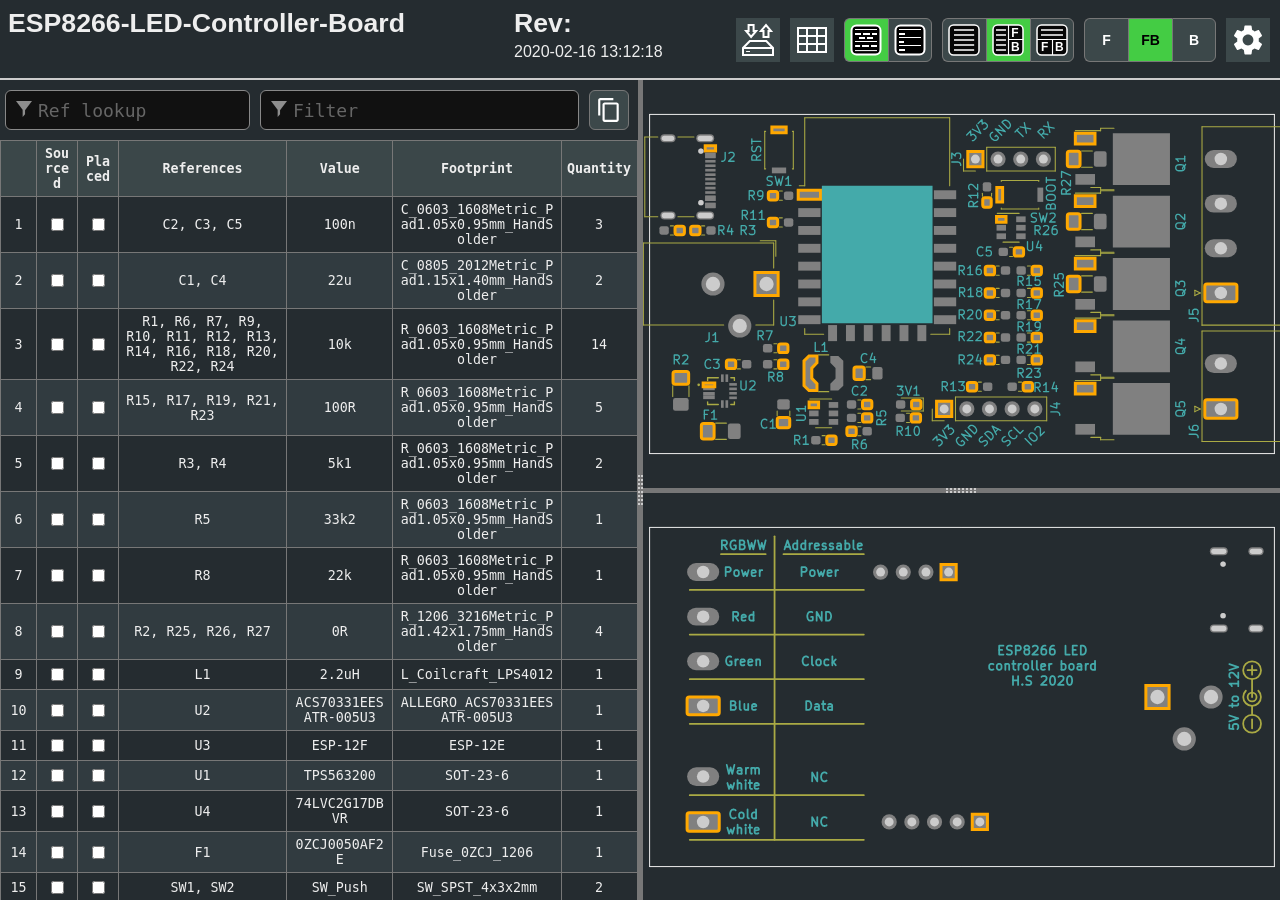
==== commit ef17ee32: "Updated external." ====
--- a/docs/electronics/esp-boards/esp8266-led-controller-board/ESP8266-LED-Controller-Board-ibom.html
+++ b/docs/electronics/esp-boards/esp8266-led-controller-board/ESP8266-LED-Controller-Board-ibom.html
@@ -799,7 +799,7 @@
 ///////////////////////////////////////////////
 
 ///////////////////////////////////////////////
-var pcbdata = JSON.parse(LZString.decompressFromBase64("N4IgpgJg5mDOIC4AEBtUsAuBDAThxqAjAAzEB0xANEgBw0UC614AdhASieVUgKzdMkIDAE8ADmAIhYYKAFswLfMwDuASwgYAFgW4AWAJxHjJ0wDYAvtXTY8HQgHZu1Oo2aL2yTqQov6xQWFxSWRpWQUlEFUNbV0KQ1NE40traVt8L0dnPgF3NnsnX1p/[base64]/gDCMCAXpiBDobCIAjkaj0UTCHizBSzno8Xo6dQULqiAyhCQANZsgBKVxudwexGer3eX1+/[base64]/T1v3nP09lTKskCZSDIL0ZhiH7ZhLX5a4Ln2dszFHF90L0bEgQBBxP1lb1FVwjFUzg/YdTbODCEbY8Q1JVtxNAh5iMJQhGTIFkoTZAAZC4zjWNREQ+HAsAAMwwC5VO+OEpX5P9VMLbESwvIhmAAQTOOEnFXQgAFF3LhByABVzQAWlIXgAFUAJABzVNU9yAHFzQAeQuJyXNufYPK83yAqC0K/2CuDwNQSCFKELzvn8/kADE2RKsrsXcnKANDOyoKEHzTN4Mw6NINk4Tinz/[base64]/reGxfq/wARULPR1RTCW4L0MTMQlgC9EzWsJf21HlYIvRbKOvUJuW3AcDARELnOrAPhNcH1AwD4QaEY2cFNxFLetjTgoASR+c6yuIbEHKhaE1neAAvNYlCwRE/3O6y5MN0HdLAFQLh81E5DUFho6uQgQTgkBvi0NZFDUIFNKjj4jKeOEfOWhyeUobkxei/yezte585+XgKBoT1Q7UCOo5jxdzqGnUsY25PU/TnBM+z82+RBUDC+L0vy8j7Aq4uGu64bhluT0fzos74g9G7ihpRnAeh+wEe8POgjMYN+zzkjlhc+Xnfo8kZhvizqEYA/iolPufb42IyC8D0DKGaqIMCfGjrHBqnYX7NSxO/T+XJv6Il/kIf+LBAHAJwKfbk4DIHQMhLAvACD758XOjJH6qCJrBThMtDSFxzRgA+GAMQW8cEXBYctCBOZmCCPYZw7hvCrb8N+DpDBwUfJnAeMfWOCs4xdkCMtDggRYAmjUGICQngCrMEql4A4vZiAnGYJcRCj4ibPhJm+Mm7pOKzh/AuPCOI8TqyJHTGsRICK8gTqgK8TJWTWI5Fg3k/JibjjFBKMgUosKUw8XxJRaoNSgWxBPJhV5TQDlsYTFCY5XwYRcckucPE/yBjxGuY8Q12zRljPGRM/jUzphXD4usIiixKzrIWYspZSRHgDOKU4bTAwxhcPmDpSApIBnbKcFBjM9Q9mNH2Ap1oimxNKe+cpFNKlUzwoGASdTRmgTovmIaqV8wHiLCM/iPTsTnlQVeG8d4EJbOQjs9CezpxcUOakgMqtgIBn2vlfUx0hAwQLp8pCT5UJxLKf8txOFqmBPUag0iQhyIDmomYWi9EfkuhYmxMgHEKnuN4gsxM2t+IiT6SeOm8z+IyWWZCxOQgIHKTUhpLSOk9KGWMqZcycE+JWTxPrFZr9wrOVcqlTy3k/KBS5NlRykUYrxUSnKlKaUlWZVVQBXaeVgloOqhVKqEMap1UXGqospqJqtThO1TqPSQCbX6vsQaOVRoOuYFNWa80lqrXWu63qnrvW2v2gzDlMriAvSujdO6JjHpgGehdN61w/xfVJKav6gNvjA26oDCGtdoaw3hojRcyNSR0vRqSZ+0q0HmhxnjRaBNvkOKRX81x2EqnU1pqSGNkE1kgFZuzTm3Neb80FsLfEYsxXK2lrLDWCs+kq1OGrCkmtN10olrrKVsa0HO1dhbK2Ns4R2wdmyE9Zt3Y2zON7X2/[base64]/[base64]/kDHPAhdM9ByzqobPagxA52QEnj2yfrc6P9hnwuft0/V2sswPcfvM4mKz6YUO+tc6MCrmY8vofm6G/0Ng8XEuEXxEUCnauSDU5m9j/bh2xughoEYQwzBefYBYAl8Y/k1aX1IDH2PQVRhS6ELgD4IAefpHe9T4X3u/i++O67w3IALtXZu3Lu7Zvbdp8R/T3XXu9s56O/[base64]/0YPJzwKgP1ymwcGIPsC4MkN4LBwwNoJ7wYJwMrz5weAkKQDMHYPt04LIK0J0Jxz4Px1l27yEKVwG1wMgKIFYL4CkPgNFyIFkLsPkOlxoPZxt1UNSAHxO2H3DziCH3HzREn2yxn1Njn2YEK0HkX0wGX0q0aGq1qykGimZlxlGC0E6zfw/wsMWG/1/[base64]/[base64]/[base64]/PZL7IKIPO5JKJHNPLUPd3ai5NRw4IKP0JQOxwLxMMwOULZNJ3woKLgOoF4EDJIsyGcOYtcKN0UI8J7NyPoqgOESYpYt0IKPsKEs4v4NMIHxULooFMrPDO+JrPArrLCIbPvIXJBLgsdLq3NGimWn+n+k9JZJkrVJ/z3O/KwsMP/PLLkoqLi0nLNLAs2NvJ2PUvjMfK0tbIcggAgFNnfywBWBLxQvfO9NyK/[base64]/qxqftrLRy6rgLwbkBIbbqoz7qPLHrtKpAvY4oC5szuytyvq2KBcHgXAs8Jq8bQa7Kk8HLiagiWr5z3LNKKbWy4QzhVIUa+tGanDyBtDWaYrgbDT8awbubTTea7qYalqny6s4RFoHIJaGa0b/AHA1TOZ5aALFbObLqVbGqbq+aFqNaHqkznyXrkaNr6biq0b9dsVTbdTcLzqpqua/[base64]/676gHVd3swHaAL7IHQHP6DcqDr6eKGbAGH6mD1Cm9Md/ST6SCKHPsZsxIjCf6BDLbiH77LDH6KGipjb4Hft3sDzuH8HEHuK/6tqSH2GyH3drhKGeGEDiBoGudAcqHv63DmHd6AG2G+KJGMHpGGHZHMGBHL7jCkGiHiqxHNGA6rag7FL5rjEw7YatapAc03aPrxQB6wAh7MTwqpG7dtSyAuYYdJ7/[base64]/[base64]/nNn/6JWQGCxQnHWPX3mA2mLyBiwYdBGSXUm1HfX7n7X9g7cpo/HtyTA6W7WQ25ka6lWrmVXY31CyRMcJszAU3jA03/WHXAci2S2jBs3SWY3H6k7ZbM3k3CmRLE7vtK2W21niWanvXxWG3XmjQk2HCSDG2h2q3W3PWEX/mtmB2/GjRehw3Hs37R3B33WJLlX62dnK6M3F3jbl2y2x3Q3fr92BtI3e2xWbmGnLGs6kAc7mqtX877Hu6pB8NnGir+6en3G+mzLETi3kCgDrWObJWWC3wDAXABdl6ED/2m84GpIp3RWTHyXt3QO/HwPaBhL5mbCwOIOJ6WWc2t27n1CYP0Oj74PoOARptcOKKCGCOkXVWiP3ceCbh8WUS/[base64]/O22iBEvfPDCHO4vZ2EvUuLOJsbIIu/G3Okg5aynJ3SuZ2fWVPwWuHquOOSDdO5OuvYvWv+2EuOvGuDrFhpORvm2auAvHPyvGOXO6vQvzWxvsWinCgxrRvmvaPAu5vbWHhRr0Ok3puCvUOA9Nvu2BO6P4v5vMgiv1P+uin/2zupuDPtvZu2uEvcuvnTamuLudOvv3OjvXuhH3uhubvsOQXzuBtrPFd6vEgofxuZuyuPuLH1Xrbxh72bH9QHaI72mQBH4unR1enPH+n9uniIGga07H6SPAcw2y2aetCZtgeo3kewe9v/2qOwXnWIfYOufl6Wu+2r2TOGfGduv8DKPDuhyBesv6mKvFvxPsKYu1uAeGu+AU6e3MukOGO9vevnmoElIvPbvKv3PFeMvp3BfsvPvYf8X9eR2FuxO9fquzfEO2XZfwfOA7uvnCK7fbuVf4e+B8vLuduUedfjfVfiileTvTPrfxOYOBuLe3fQ/5e9eZtwu1uw//eI/nfBPrude/fTAmLa90/k+vfU/s+rvdvOXCv8+TAptiKo/PeTei+NfzeZfkP3fHAM+C/DzPOYfuPnmJcaOQfWeheO/devmZm0+G+u/a+e/I+g/QfR+8+Y+B/A+UuS/3PJ/y/g+2eq+Pea/jApt1esP9+V+J/A/petfnOjeN/VfCh5//uz/Af6+F+R/Lex+Z/D/GeDfauHeLPyB5+l/V3u32X798J+zfE/p31v6Z8y+8fNvtrz37R8wBz/bnqf2QHh8IBQA3NsF2gHd9HiSYX/nD276ytk2cAq/u1wBpHUaWhAm3gCAIFI9BuS/RAety4avNgIkAlgVQPoEt8Xe2AuXn/0B5sCJulA3luwKwGEd2eB3LgVVQo6Q9RBZA4AQgJA5ICiBs/fATIPfpPd0O6ghQXwLH4H8W88g5Xk/1V46CGBCfEAYgK0GwtSBxg9Af7xIHFtdBEglhlWWsbt1H2ndR2njxPB3g6aLjInt+xJ6/tvqPcQ7lIRxp+0QayghNntWxA0BZWMrfwKoNLZFMfqjgfkFzF46kAtuw/Rge/z26xCt8CQ1cIDk04aDR2z9L7NvjdZzJyhzg4zqjzcH4kSaodJ9jqyLqhBAwsyA1u7U/[base64]/on1cEKUWhdtWxu0O8ErUuhYyF4fHQGEmsJoHw+mGEJrwuJAm0Qv1oiIOGFB+Ak7BAuiNOFc9ORF3bYfCMBFxCkRU2GbOcLREnDoRjOCUa/3yF4jrh6PQkerW1akj4a5IsKP4I/bdNqR7wgal8NPZhUCWPDXGlMI75siQRZgZIVyIhFSjahVoy+LkJZ7yjLBwo/YZaPqHLDFcUI+0Z6J4E59K+ioqxgQEx4eDiRXg3HmSI6YrwtRrwr9jSPCpR4AyZtG1giMo61C/[base64]/Wn4zIdvjrGDjyxGwm0SQSAnalZWzyRID43yawjdxegjOjeyaa3Dwx9w7KlGJACI1Cebw4IXSM/E8BuxtdUZg2xloWtuxGnQ3oaHoBGhWJeuecQUIRHMTcOIYdiZ8IEm0B2IPE3CS4I/GcTBJIww9qJN8ZCTeJCog8cGKPFEjseqoyMeqI2j/Q/B71bUYEITGk9JmUVCIcyItrKCq6K4tQSiLLbAsegdkySTsMQHWTQW3vLnKjEgFuTaB7oZSa6L9Y+SFeWeTyfZKLFq8KAoU5yUKMCnC4iojxCoRMzilMUQpMOLyZBOrFWTkpEUzYQYC8nvN9CHktKf5KUGxSx6fAJyVHweBEU/J0UwMapNvaatiJp40iTpPdT/RaaBkuMbqOokDUDo5KW4v+z+GMTph4oqbJFSimSjEk40nhhlPbF+t+pFrYooWWKlejpmE01af6Ir6ZSFprzGaStMez5T36i0/[base64]/XWazPJkcznZjOZOXVJ2nqyCZWsqbP4ESlsVHZaczCfnMik0y1WzQ9SSqJJHaSEZ5wTUV1KpFhzaRA1ORk8Q9axyARfrChu6KSFITwRJBEgN6IxFzJ6A/I6HlnPmn3Ne5wImVjdMLmV1icPowHAvIrlNCCR1c0mjjwDltSzgBEXoQEKonhz9REQ5ZjS0nZdzaZMtFeVoQmwB5exYbOedSwflTyFxC0m+aPOgKZyNxT80UT3x/lyjPZgsqub7JrkRjd59c1MENEPmGTj5rc+8QLkIL2ELJ3c+5iGF+rPzaAWeHCVHwwVcxR5PtXBUAoFkmcMFdEf+ZmNRGQD8Ft8qhdiI9mkKN5M1EMU1M0m1zIFrZc0AfNjHNzBhCC+wAATomB8r5ZC15nQv/GLz/8kHLBb4wglmy9xj9WhYQuwnITBFMiyhaooFEKK8J+IlhVvLaEQKJZgc/SSHINooyT5iJe1nRM1yoKgWbMuhWEKkUFgZsFCg4SgWoVzT35cbBxYQvsLEL3mri2Rf4qdEXtzZ+EoWY1KInsKjFrUqBZqGRmyyBFmQbJJjlCbDSqeZC6rgmymiJsmeeslCRNg078hRYijclKbMYXhLEBqSkMAkMVi8d4hailJUUuLbzoGlts9eREtAVsL/ZxivecHOvHmKkl4VDBYQRf6iKO+yi3kd2OoWASNF7irEZ0uqXiLCFOpAJe/XIWyK1loSzXoosrmbywF28rSZwufLpJpZQyluSPUg7Fj4OEyvbuKHKW4dil86eyT3C+yyS6lDDLxXxKsnVdbZTy1paLHsl/LQuAuWpbkqWWQyHK0Mv2TvL6VQKJU5y8usMpMn6FuGDEzJR31Eh8dbO7oW6YIu4BrDNOj0ypXsqxWVUMJaXN8PbIJUUAMx1KyFQ1OhU9K4VcS1siNESWXKTJgzXxhkvfHQSw2oLbsa/KqlSE8poXA7ksqsmxMXxiuApbSqFb+8UCBYRld7OFksrjl8KrhaeCRX9CuV8ssqn41Xkmiohcc16aJ1vkad3QziliJgv/lWrPFOiqSQtItWjy2OYIyeRuL2ZYL3VxC75SpLVVRKH2Ysgulqs6qiROV/[base64]/[base64]/PXDTFL81Kb4JzsxLRZvJTpbS5fAV5jlsSBgzcRkW/6WlrVIcUfxB7PtT3DVjiVKtZ7Izd9TK29lMt1W34YFti0Ra/p7uKPLVoimxbSZNWqKvloja2bla6qmtayqk1PDTFgy9zfJojk11x6Mc01WgqQ3pi3VM2WZcdLoE+qttWasJWSr267Ux19Kx0YPJkK7bKFb4HDRWpcH4blRRy1dXWqeHP5N1cm8jZ5uQKRVD15o4XH3ME1oaJhaI/ToQpu0vreBzqqLSKPZH7astGQ5NXDpE0Bq7NwshzU9sk3ObUwdyWBd1I81WKkFp0tTWrPzZlqB+n8nTSczJ0T8/5Nm5HSVvdyTMg8WhCnQpxOaZqZpmGsbY02rXBqiN4sl7cXQ3Vua9VC2tuePKmyYcwNPciDVNggRbiqtUfLbJhrl3LjRt9O7rRnhvXSikF8qjHCrqVmQIKlC6t9WJo/WEba1024uq5rm2i7PtVioolLtW0cMVmWCjqEbuY1xSUNuuxrZtld3/ztCauxXZAKkYI7pR8u22UVuelezUdQarHpbqx3nQBlhrD7XeO0b/UMV/[base64]/tLvua9BmKZSxwEWt3XiiZWVQiHQGOznqEQD0B34WW0QNgHDR6Gi/UdsQHRVbgZSrdEU1QNzJxRUenNR30IM8Et8vYpTT8MoMN7H65B9tSgcioysIEtB+DeDLxHKCcDLByBMJIipV6fh3JBfZEuZWTbNVgur/TbpT3zb7dmFBnEozfG+aEDzBn4eAYu1FzEkPBtQ56swO96/WDB5AwQZUM7ZvRsB7adPIQPCIeD+BqPgYZsO6GodyhgQz3zYOQC9Y5Kc+a4a62N7+DoBnvkIaMPOHoCXh5LVBOANWHz5AR2w8YYIIkHF1ei1uujsMUf7HhUgKWOvtRlyGoqr4kZpir26EGnWokFOQdHXZFG6DJnAo/QD7Hn6EClRxXF8tCPwGCKERiqokifGJAaVDxYw062qOPZ3ZJurA1we6OjVtOx06gxVLiHj7fDPLR4lEcgEFGRjUx7g1QLmO1HhjvB4Q6AqSMniBdVur/Twve0yG/9FlGAk7t31kHjDptbQ1OrcNQG5a1xjA94foOXHEmfBwg1cfQPA6HDLkrgy0dNr2G1jzh/[base64]/5FCzxm9gKAcgLUqbx31OQYIWpUsyQCBREk8Q66YgSrNfYWIsBHxCdgrP1nqzLZus1WcxiBBEzBpAsyWYTaFnSzIZsgNmY4AYh8z/Zvs8WaLN2hqAFZms7AXbMLn5zPifM0ubbPLnahFZgcxOenN9nCQ45qc72enN24tzqZskGfGTMXni2K6PM5/ivPnmzz6Z2c9wEnPbnDzZyA82+a/[base64]/lpy5FbJA4WvLsVryxFbMvCWcL/5sKyufKUpXArOFqy/xaVjuW4rsVnCxJYyuOXEr+Flyy+Y0t+XmLll6y++c3P6B7LlFwCxlYCvGWGrUVtizebDargervVvq4JYqvZXtzYlsKwFfqtTMgrYVsS7Ve/NZWZrr53K3ea4t6xkrk1wKw2bksUXMLMV/K3FemvSXjzUl9a8da+wjWTrkl8sx+CGt7nqr/Vu6z1dst9BqLa11q49a2tOWJ4ql1kr5esshmSQOl0c7eaKtrW3ry1qaAlfkvJnQbjV8G9VZavLm2rfjXa7FcAvnW/zO15G55ccuY3PLMV0q4+dBQADgbBlnC2jcMsQ33r0Vy613o6tQWKbrFuawddAv+XibmV6m6zYCvY2cbQuMiz9ffOo2xrRV+izDaYuoBVzZNhc8LdptNXqr+N7a9Ta/M/WiL8Nls4VZVsAWDQMwOIHze3MhncQANsxEDchtOWfLlV6y/tcVuHWOLT17q/df6vQ3pbsNsW5AkFvo3rblN9MxZe5seW3rLN9W6beut316bSlo667fEvB2Orilx22mb9svWazeN422SEJsTXRry5qW3LdFsYXo7VN08yLdkia3uz31s2++ZDNUgDbuZom/7fdtg2LLgd0Cw7blsWWM7pF6mxLdbMW2dbYF7Oz/NvN227rGN7mwLY5tlmKz3toXFze5sJ2PbydsOyTdbuz3271VvO+h2bN52ur2W5uyvc/Od3Y7qdliGrbjstmJ7ON3m8XeGvVW27dZ9O4nfXt937bCtsG5ne3tn2wLltqq87c3sXmD7e9jW19auvzXNLzALUOXfQt5WT71Nhe+2ePuY3r7lNqiyxcPsdm3rOtsEMnc/srXqbAD3sx+b2pv2dzOFrBxOcah/2XEdd/[base64]/o6/vU3H7+dkhyg8AdCB0wQj8W9Y4ftRO4bkj5p9necdxPsUW5mpyGBKv6PyrKdtu9E7DtZWf7C58J0lYqctPnby90O8PZGfA3lHjDhJ7tfkfO2SnUjrazI9CcMytn8F2u+M+unrPbzRT5Z3g60cw35n8Ny547fyeJXCn9j4p2Q/mSNO8n0zjpxk92ccOLHUR285s4qcBO/nYDmBx8/ceLP/zpNl55M/wv3PhLP0ap3w9qcgAEwDTh1t87hdlXcnLVtJ5jdUdDWwLXTolkbY9vlOQruztK+g/GtHPTr1Vs59Td6c4OgXm5+vr3cyd7PmHjdlJ4ff2eYWvbY9k55XcQfnOlbQTze9c7jswvHz6jmpxC6CuKXfHqz/K7i+Rvcu97mLgm185QccPu7hTml7E5of4uZrzzwh686WtXPAXRzyl2U4wcVminRrnK9/[base64]/dcuvL7hVm12a/pd2uaXtzuW5E8+ey3d3ObtM488ydgWx32Ll6z5fLdrv5rgl1l5FWXecvpH/T6e7y4+vduV7r73BzU5Fdm3uHtQUcmFhLcV2XbNDjN4fbldz2Kzhbs13M7BdcPqr7L7p7xe+eAWMPITne2K/0dOuF78Htmz08LdfuGb7T8F3S/sdevKn690xy+84fbOs3rtn9+ZereeWO3Nt9K8K4ZfkeCPHtiV6nb/dR3N7JH9syq92ucePLiN3V6x6Fvz3DXNHzJxw5KegetbZokAHVDRf7vIqXThT27cQ8GeG3Qrn+yu7psqfQnr9+jw69msfuWPYbvj2I/ocafC7oIctyGdxi6faPFnn16c988OeDnEj7O+x89sUeQ77tiT/HYZePvBPlH8l7K/Q+7PMPLbaezh5S8nvqPU78V4Y8PdOfzP7N3dxF8jszvvHztyp354Qt2fXzdHqJ/2608Cw0XKH1yzJ59tBe+XqN99y567e3X2XTHty0pFddCW4vztvT4B6RdHvIbF7pO1N62tZe0PY3p52M8vt3vRrO70b2y4xdleVnF97r727gcleHnVXp+xvcI87eLnyXoD+Y6BcZfrvq90987fneofDvDX/2iAASpxnAb+nmD0p8zdWfO7sHve5BAC/XuTvxzJb2D46+/uCvMT6Hxx7e/gsXHIZr2JB9AdAWofudx76D+s9heHLiPmm+45DMqQfPqn8Hwx8C89euXpnjH6E7U8GervfD1L+p5p+4eqPi3282z6p+fu3vnbxuyGfOho+9LSHvH3rAssi/a3dbkL+4429g2n30ljdwJ8h+4/2fh32W78/J9uekz3dkM08CF84/AfqvpxzV6tvc/HPvr37xWbrfrjbz57+H+F+qt2+sf4L3n0M9nshnxazX3x5r4B9qOjfAbk3/Xft/4+SHY7kM3FH18IOjnovp28I9y9m/gvsP0Z1F8Z/XXUvxX9D9u4geKvM/TTq3/17u9M/ZfMN6L/vYu+iunv8fg78b7htAuffzt639vi8e7flfOtjh1S7m9wWCHBfs9964Vfq3A//Zjhxn4b91um/Kfir3X+D9i+tfp5GuyGeZiR/afbf+vwb7PsDfxHqf+a6l/LeneuffPnn19YP/bOQzEsJf3b+r8B+t/0l7FBQQwve/y/IHi+365jfXvpfidlb5A/l+K3P/HNkH1H7btV/W20Udx/Mj1ndW/df2L9HbTvwgtu/bD179lrfv0QdB/TkGH9NvYALvtQAgDw19p/WPxlp4/Y/0T9ZnB/1a9r/RW3T90Avaiz8KzIlxw9qArD21dC/NPygC5bUvz8dIpJXzj9zvZ3w58AAhe019Xfctz0AQzb4CX9GPIAOX9IA3AK9sCA5jyID7/cNwA8Wvf+xb9OfTL2ptB3JgO38kAn+1E9snTexnsSAn73+9K/bgLfdU3X3yGs1PaF0ECQzOECX8qXZv0u9R/OtwkCAXHgLV8nvINzADyvBQOc9/HI5z0C7XWN3i9IvK32t82A1aytc2vHmxe8a/C31SdW7aFz69tvYz2U8xvYb3wCBnFALMdR7MexgCTbCB27sCgluxCsXHHILAtN3DIOoCAPexw5cE/TrzncDAmPwssWvVHAJ9GXEM37BR3dQI8D4g6izzsU3Rh0PQ1/KwIkDxA6QKO8pnBoJh9iAxQJ49lA0h18DwWXoKR84nLQJv8dAsmyCCsg9LyT8lnP7zg8mgswJqthgnIOsDU3WwNEQxAyn0IDGgiALGDX/azzW9jrMpiI9WbOxzH9RHQa2WD9LQAP99W3KYNhcAQxd0iDH/d+yzsq/N3w+CyAmS1S97XWEN3NunO4N/dBA+f2YAfIJfybcN/VzzndvAlEIR9/QBgM9cJAuoJxCu3An2XsQzQyjRcJ3bjyEDv/GSzq9sfYwJ5cig8T1CDSvPoKv8iAIoBmCEfI/2hCUrEMzaw0XbEJaDmrIF0Rtd/CH0hDuAgkPC8CfQdxDMeqWkJwD+Qh32dsx3AQKJCJvQOwlD1fKf25DAQjoMLcQzE6AcD1QhUIctEQo8wNCP7dUMv9AQ20KYdjQ0ENNCyHEMwuAsQ6gCdDQQzkIiczSWz0pCdfOLCX9PHEENXc8Q72yB80bIEIJspPfKy69TXLYLDtPg1wOz8B/SwONdEwvaxp8IwnwNUDWQ9V0jDLPFwMrdxg5b3BDzbBAItc5zEfxJdtHPL1W9swx10wce/csMUcogxN0M9DLbsIXs0rAsJYt6vap089mAFPDRchwjgPAD/nF/zdCowhv369xgzIOnDfg8bzpCSggx2CC3/WsLuckgiwIeCcw/QOyCt3PPxBdVXFIO1dUw4G17C1za8P/MYg74KRtvbWf1ZJlQ5gBWAbgzHz9CFw0YKPCNQ/H11DxvHJwUcMwmgJz8Nnfb149dA44O/dsnfIOjDJ7Y8L2C5g/wNOC8HZDyMDJAgl0fD3g4q1gjdHJwIr9/nKCJlDb7a30rDvw1cJWcOgscP6Bww5oOrD+bPbxTDSw/zwwC77SiJV9Cw5wMbC6wstzl9dw490ODgfVsPs88gl8NAiKwzMOQCWI4YPvCgreMNzdcwlG0QjwHNIJMDhHbwOHCWQ81z3D8/bDyVDkfZgCMQvvUt2fCkI+cLLCtImMMmD8w7SOojeI4sOzc2I6r0vCSQ1yNO9mXIiKf9DwtsIjdbvISOm8ng/Dw/snfcwLOCxIhaxm8e7N5xxd4IySMXDUgsz22Dn/S3xSi0wtSNBcJIwe1oiwbEMzUAvw7iJ/DrI5+wJcFIgy3/9sI/8OtCZ/IKPm8J/[base64]/Gn2AiDAl4LGsVorG3cj13DaKgc1on63Gtdo0wLgiDovFyyjEnESLjCiYtZ08j87XUKnD1PfYMhcEowexdCpzDGJrNALRl2ZiWIeSFuiPrFGI8tOYil0GcaY3kP5iBAwUOt8i3IQBzMRo9HzJDlw+gMcjiIsqP/CBIkvwBj+zE80eizo9COxiQzNYCX8ZYimIY8Vw7EImibvQIPqiFLEKJftNwslwiiMIk2NHtEYvaPiiCYi8KSirwmSJgjII1iNhjZIvGMIj6Yw6K8Dpok6OSdaY+V33DIo1CMK9tw54LJjlXU2Odc/Y5yx8iIQ22OxjSQpcINjNY3dxDMTgCGL98fYz2PujoorOPhiYYkOIKckYi6xdjpPNGOfd2Y4lzTizbHGIgiuA/GPPDa4oOMsiFooq1wjS40cIui7iIqMhi/oh8NVjjHX0Laiv/[base64]/jU4uaOyiAg4ZzyiYbEM06AOExtzZi5EseIq82nPhLTCBEyGI1jyElgMhthE2sxTiaw8xPRjn4gYJAT+4j+J7i/zEM0LtPE5xNntpE3uy+C3AqCKET940jxKjZo3+NoC0Q+hxDN3TdJKFCQbOJI7j44gJPkTdQukKyS6kneMsToLJJL1CAHCwDBi1gCAGZAcEP/FAAxAP4CGTULLABEBUQP/[base64]/zEpTiUnliR89TcnARTHkyfBRSfZFlIo1XFQgnzMfsWAB+S8Uv5L5TAU/ZJJTQUk5LFSqUqgMnjQwOlMRTkUplNNIlUtuRVTx6efg1TuU0IF5TmAAFKJTBU/VOFSKgUVOkBIUj1NgJTU6VLjN6Uy1JeTmUt5NtTfqMZR/4uU35M2TXU/lL1SeAUlJFTDU31PFT/[base64]/CTTULFdgPhfqD8ZAzPkFnMIECKkbpL083Qo1/AQHR0Qj0opVjwjQCsQ4hG6cbhDNZUxohmSTIvSHUAw8P/FPSRkiADGTuM+dMVTr0zbHFEEhQghyMB0vFLWBmQNgBdSemevA/[base64]/Sg8gIBDzPoGHINyrMz4QjzhmT3JjzLc+PLrTNskHO2wHciHNzT08/XIVtw8rfRQUIMitO9yfM+bITzx0pPIZzws1PPLzW00PMkyusxEiTokciXOjy3MgvObyi84HLtzS84PK7yJMgtKzz6YN3KHUo8p1PNyh07TKFSD0tvJLyO809PEzAM3vJdz+8xfMw488kfLjyx8t9OkBbckJCnzO8/9N1zK8sPOGFIqTtkcyV8r3LXy5sjfL0yt827J4B2IW3F3yWsx/IPyRlCXWbY38x9K0yv8z1M3z60z9JOwACnAiAKH8mZKrzDcw0H0Z8mZ7LxzP8j7L9ygs+AtCz/8gaWQK08tAqfyFNVJU+xsC+vNwLZs/Apbz303/KFiHs2k1/EUCivIoLQC0niZBC2HhlPzG89fNgKf8ogqhSSC9gswlOC7vJAK58vvNpUaCgQuHyhCmAv3TRC4vL/y2CwAvIL8015PkKFmKQltlDuE/OUK8ConKYKr8lgpQAU86Qtny9Cw/ImZDC0FiXycC1fIYLzC8fPpzt8h7Lvydcrgt0Lw0/Qp3YGWWPiHz38/PPPzv8/0WvzrC2/NsL98uQocKDCkIoH468iYFML3C33IsLYAGIpsKdCjPOrzuVFIon5c8jIugLGCzwslzYinfPyL0C+fPtYjCyXQ9yyi7zOEK1C6IqsK8imfISL7CkeicLGWF/kEKzCrIsqLA8uItqLKChHP6KFeMIqgLWi1QutzKc6nPUKJ8m/JqKosqQH1Y4shLK5y/8fyC9xUslyyromQIXIwNssqgs0JA9dVPRzl0+XODAe4EYSKzpUs9KVBQgSqBVy6shrNSAms7XJeKZC3jKdgCi/YvnyZmbgjFV+OVHKqL79SUFcKCcgADdDMWPKbyoikAEhKyc/[base64]/[base64]/HJZLPM0dDbL2i1EpTKeSmbOGwAs4IVpyhSm/[base64]/c/kr3LGKg8vsqm03CrYq6wHoUvLycXYo4ATLLmH4qIHQSqDNUhH2Xnyfqbglzyj06Splze8QokfLciP8tNKhAd4pUrPi9SuGTNKtAG0qIKlyuGEDKz7Ap510zyrIqly8yr8qrK/0oILQquyuwqi7JytkLei4YWXSvMngjgqeUryo6qfKjTKor2SkYuxxgqhirJSmKhysGrTy2WTrBLxEAFirQAeKq8BEqw4oErTis4pEq0acSpMNriz9LyqysrHLkriqxSteKyq80tUr1chak1zRM34vArnKkaqgqmq/dWMr4K1zJmrc8Siv8q1y63NsrVi8Kscq8Khqqgqxqz7HfL5y9qumAkKiyvmq0Kjkv8yqcgUtWqwqgao/BfMKKsDALyjnLirryvYr4qlSmgNSqUhKvMyrLqycphrbq/UoKqHqnchKqlKgCoqqgKj6pAqvqsCuALuChGoIqAa40UmrnU6avRrOqoCwhqaK9cuhrwyoWIiqTM+/[base64]/ikOsOz+6vSq+EoEGuo3L6y1Oobr6S+EsnrrK9crbqXs7cvnqu6tgtLq16oEvjqjc5AhHq96+usHwSKs/JPrp60nNnqL6uirxqQq0MoXrQspepJrWc+hHtqKa/aqpqEqkY1OrVeAXL5yGa9UoHqk6OiRPzcq0jIDqbkg0twcnioOuUrQ6yqoFqNKyOtqro60WrmTRIefIfE5GWcWaK2qg2rZAMarqoWrs6uAv6rra4mvhqKGogj0rPxLfFob066WrRrGGuWssqWGlup3K/6latTSra9as4bSanaodqDq1ACOrkqumtga6TVukoaB6h8TBA7MgwCwkPc9BseK7qjmswapCvBt5qCG/[base64]/csKplpws7HOh4Qm61M6aFNUyUC0bIPWo/zm6lEuVqqi8ZpqanszarDl2pdnK4qrynir2KIEIHDUa8mzLKrzZmhHO6amZbUs/ShtfKv/F5c+puDrXq5pv1A7G76pFrHGjtKZqlILzIHJBGtwvEaUSpJpWKVa4RwmaJs6Zp+aB6/[base64]/[base64]/LtE6fO3gqK7CCQPhw6M28rvS7COg9tGbAm+ro06gS7Tp67Eu4sS3bVuphoI752xYpq7EO1Tvs6KOnDO4VnOqttc6kq9zo66hKm41vZ9uxBRgJlujjvyr/a4bo4Kf28bvdbJuwTum7ha4dvQLPuiZliZiu2xSM7cO07vM6lOrLrWqduvLp9aO06HpSUw2VCtNolm4zrMr8O5Hqq7Emy7q26yOuGttqHuyBpa6UAVRpe63a97ocpseyukPp4e1mqjS/urjoB6LG0bpebGW0Hui6SGoDvqq/qmiX1xskOTkRapqk7tEa2S+DtWbF2mku6YYS1duOyqG/8UMqZeoRrk6kehXos6iOqzpGa1mlXvCydQBrr6IjWiBsdraO2TPc7smJ9tJaRla5vRVGMm6s85uej9u/b+evjpB7w6gDpF7YuxNqcb5uqgsW64GAnsR7RGyrr8bUe2RvR7ReuLtD6qGw7rcao+uXuJ7Y+zLtmxQWq7rs76uqKq8RcWlzto7nul2o863us6tNJWe6RTwZ3egbq57TG/7r5BHq33oi7/e/9ptKo6r5rvr6i8qj7Sy0jxqJ7YOg3pR7RimctV70y9XoNz76yugH78mKXp0MVuvXvl7Z+Q3s268+intU6p+i3qL69mm9tc77eivsd7G258pHoB+pBQb6OAaLk47ve40r+K/ev9uZbA+71uA6YW3hoBBt8Ohkg7zsMrA2AVmqNpPazKREBEAoASOD/w9LA6G48kwNK2gGHs2AcJA5zONryk+mgxqQG3wKftQHScDAYoAp+qTj1BmzEtNZJrpHxCIHEbUgdwG+QbjwIHWuvAe49sB5XCQH0mBgd6NLCDTzRaEhHbONob6kdr6LyUYgbd7D6j4H/7Ngc7uq7rOsFpGxQB8AZYBIB+yu6YTLWgeotiB4zzgHiB/T0bN6Bh7OUHMB8LMYH2B2WxQG2B4qsIGWLYgboFZLMwc0MYBqwY/svMkywMHTBoWMUGUREwa5rNbTgdqFjm8kEt6hARFWlKbe5Rvp772+8r+ane7rqsV+GN9s/T220xqGonmoHteaBO4Xrf6xe+Lp66ZaXDgJ736nPowrsuigAtZxm3gYK7eGrIfT6chwZss7t+uzqKHSMkocmLMhxnMzF+0loo36EOmobHq6hniRn7CiuZo1lQuBIYGbkWjodN7U67oclbg+tDpA6R6AYai5kupFsAGF24AdqHJ4nod27Sh2YZ/S0uRgyM7chhJtz7yesYeIKJh27uiyOVEvse7aOrTnNbBcqvq+NIhiZkPor+yptgIaWxUt57TAP9Mf6O+5/qm7X+mbsx6tOsPp06JOiSpk6oOkfoq6Mug4fyG0euGo2G5uyusg5DK72ohHZe1fqz6YRkVt/qTe5XtTrC+1nJPA3UZrqe7jqlKs67qFD7pBG+pZHBnoBC37ub6ee1vpG6TSntt/a3m1IcBH3+4EcrrKOcao8qUuqEfW7xB+Pu26ERjHp5Hjs2vsQIUR9yt/7desrqR7s+2EbzaSOgtvFGbaokYjVLh2nrJH6OyvrSqqRlnppGdqOkZyqPekxvZqW++SvC7e26xqi6PmiHpE7FUmUZO1xqlqpX6lRmPuxHqh44fELE+qYc07pR00YTqT2ZqoWGMR70axGNujoa37/Rv/[base64]/tNJSJwvRgJBi99sdbTNZ1s3GBe+CfLGYushuDHZ+zKqU1biQoyn5WqoUbPHoR2iahqGJxMZvHpJvvuQb5J8rSaqqJrxrUm3xpatHGrx9se/HL2mKrYm6e2cfa75xh4fP7hhfSZa0YhxvqtG1x6CZZHAe9vvtGJuySaD6dJ2OrmS5+3dSOYF2F0tHr961+sPrM60ydbqZ6vOrnqEOQusXrr63uvLrKyvkZdtytKKefrxCg+vRHQgeKcV7aKs+tCB8yy+vYbgGzKfXrsp5Bq9wrpfKepKYpwYt+zSp9oZzKkp9up/r9ymqYyndukKeZSwp+mGi0WpuusKnYp4qaBayp0+p6nz6oKnomAGq+uLazh19jCg/x9MbuHsxx6x2nEG+zUyrxpylsb6PhnycSBi6r/sSG/[base64]/vsFxdOnWa5nmGr6d5n821vMNmrJnZvNAcdLaegaMxlGaAmmOpBtA7gNaWaqLBum0Y3Gfh/yc76X+isc7Hph7sfny+QMEcN1juj6ZFHrZsUcp6Nq4iYLSZRyjSxrI8oyZg69Z0nvfG+ZmGd+mHZu7ut7K2vUf/GDRrMYOnhZdOepw0G7Ge57cZwOf/Lg5wma5HVZ5mY/6Fkimd1wTC4ftUmE5yGeWHC5gWZTmmZ5Pq7n0UkLVTa+5lSeonB5/WbVHpGjUeTm4Zg1s2mRZiubFmPZrzud70U/QiznKm2WaG7zpnjrgmHRhCd3GkJl0YLS+JzbH+1NhGaWrZeZYYaWHvpkeY9SLWMUEJLx5rsY6zTs/ecA8Zi9Mr2Gqh1sYTGnvHQZ/nw5mSeVKAF1lIfnGWEyhaBX5umc/HP08oe/[base64]/FgzKsW4ppup0X7FgnOBWw8MFakAIVqFNqFwWaFeeW2s15YQW/mgYswVkVyaduyiVq1lBnOp1ZaxW1gHFdBXO6uysEo3wklZgWyVxoaLTrlylS95ROBhhTrIVn5fRXj6vIZpXmytlbxXQgAlYjLuVrZqiqk9acfYmec55DUa2BCIYcoVFkgArEMZO1vew7s/KsqpOQeWZrZz5gKa76pJ/6bhWdqSjlV0CtDo3oXbFw5dWHAlyYZ0nyV0Ean0OlhvIKXh5qZfGG1h71ftWxavqSdXDdCSRqXiFv0c0mhY04ZEXfm6ZleZ9lnRdIXqVMNc2XJ58TumZROMUrdXVlrNcKGc1lNcamQZf9gDX6CnRehmQ1k4fLWoqtfV1G0x12ZuG62uIXFmrW3zoZxC18/T9mqA94bIyU2b4ZbmlZy+ZVnr5mQt9WBqDihYh9GxNgiEl+m43GXM1xNYOBra45vDWH82df7JXWRQr1gM1rpbYbOe9au3WhqvdYKJ/xFdedkU1Gtdmn3V+pa8BPy7gZ3WK8q9YeID12CtvWvjNdZPX6ZxvvPX420lc/WCyELTKEGx5ZvXX+ZrwGFwAu4wCio9qXNbXayWpJduI2OeIWLX/l09fBbKM2FIezjS3lbA3d1dDbVISBIHGw26lsyY/G1lyfOfmjAbuvKyoq7/UCGy5ttcOr9cVLNUFZzJBTvKJZ8Kg4puCY/ihL4kULq/57Ca6bEmn+zkfunOxkjfFAb1xdf3VRYPpqo3pVwDZv6t1kDfk3+V0inJQ9Om6QfXoNgDbSWtN4DaInf5hTfnXf158WNEj19TdVHNNl9e03LN3TYdX9N+FpU3bNz2bjW7l0YY3XX1sHLc2BlvTYeIIN7/mDb418BY3X4N83CQ2FKuZbzWI5Mjd7Ih1LDZ4WDl59ZvyGN3PV7wiN0LY822KVLcDaMafjn/Wn1mjYLmG1kvNy2mN9ackN1Vuya43KR3jcstdVj2oU0hNi7ONWFmT6nE3DBSTdEmg5idcCm0h4kXF651pTZa1NcG5ZSWcN5zakrXN99ZnWwtgsm/W8tLvT6atFwNay3uls9bWQL1tPOs3pto0XnXuWqRcc2SFwLeW3L1tbe/INtwilFhj1yrdw3B1izZW3SZzPI5aIt21qu2E12DdQA4trnAS2UNsmbQ3SClrUJZJC4wB23a10zbo2ctgjfy2wd77Yh2Ydi3Er1KNzLbrX+Fmrfo3kdr/oa2hAdI1bWZxlrZ3nDBfyD42Ot2jKm3nSk6YmZ+ty1cO5AQYbfHWCZ2TavmHpj9fu3FNys2U3EJVTZxyVlhbbM2XNj7bu2it9bYM3o0hzZx2Ed0haC2jthNpO2BdrsVb0XtktZu3Jd47b53CKLzaF2fN3eYq3tdwHc3XddpLdQ3BNiLd8Yot/[base64]/sgi3W26PZg2ndl3eXY3dxLdA2+d/GQx2DG6lh93lJzpdX3xdhPZhwQ9q3fB2w9yHbO2mecrdF3qN2PbX38NxPZR2/BlPdYn2N8nZdtWt8sxp2c9gjTpFut42V62pc4vZTZAcNnfL2RtznbunAgfSACpHQNLDUBI4ULHCxiRBKlqqG6PkGe4QAJuuCFzi2FXEM9jIQCSh5UPVAygVUEKCkM+hHUTozypTMVuVVtcg4MAOGTBgqaldfRgUNvjAFlQZSGDvloZI+z3Xr6NdSQ/EZpD6IZkZ36GQ/T6SpRQ/MY9uKRh/6+DdQ4MYFDsxh3IQFV3CoO5ZGg8c1iNT/RxQE0LkGuhboG1CvFpDfoS4O6JUJnjVndNVkKbMc59r50E9Gw5iyumK8DcO+uwJh8OucDhmv1sFPDhEPth77ng3/JXKWMAoj5oaKVmNaI9NoktOUxopkj4MxM4pGBDdI50jopgoYWJEo/YNitPI4EOCjo/YSPYjkPTqP3OHg6SPm8Go+YVmAcw4mhLDjHRSNzxMLBNgzYM9A9hL0NQHtg6c2TWRU8FjFheHFDM0R0PWDDFloKldRY9Y5Zj8Q6EJqjoFkeZIjMKT2obBEUzJYtjkzmslqWPgyhZdj+nWOP3ebliWPVDoeVYMzj1o+bwKWVxWcL1j7XFuPGWZY42OFca4/uUdj75mEkvjuTnWOItf44SNDpsQ2e16DtnMSUQMpaQgEE1IMS6Oe1z9QCPUjUIHNRsQEOsmPXDnrpq1sUMmSj3cjLPXzYz5Vo3OOKTkAymNsVHoAgFg2bbA1NaT6k7EP3mXLIBaWT/gqpOmTsQ55NzRciZ+PGTxQsOPHDYzXQmaTtIUFPvpHI7CNyTpk+lnuRCU+ln+TpdX0VDlZI2sPMToQH1Y8Tzg4JPrVTvRdXzAX7TVPOjxBGoPnJi3RX1AjuEH/RZ4eeGAw0MZPQ4OpaD3lGXx6GWFNPITtHXf0tT/o6lLcdKkXJLjmz0+xkvDjvnd1kxH3hsIuV3xjsHfjgIjaPqeOM+EQ+DKM53rwT5M+F4uVpNgTZ6eOM81wEN54/NwcuJ4grEIWEgiDbO2fM6uPsz/QWToq9CA2j5uCCs5LPIjnM8bPmKZs+HY5abs/nVn9JFghOUTi04sOrT2g5hOsdO0+IwAMOeCAxF4NDGF1bdfU8RI41VXQ7V5jn06hk/Twk0COCeH/[base64]/Z5b6R2/TErhLu9Y4ubjLM//PdhJSGNUxL/SokvctUS7AvHsBtm4v6Rowt015Lni6f1dlNC9kuML0c+6Pzq9E5tPtTpC2IAzQfC/E7hNys0vkIziJWYun9ii4nPMdai+bBdVOi4Iv5hHzXmAyL7JlYvlLuzfWEijnS6HYpOpkw4NIpIy6EvL9xNiLZgZBK78vwruC47PzRTS6SuvRFK+bZ+jQc9yPBL1kU0uor9QwuksrhlcTO/z+C46OhATC73nKLyc8CO8L5w9dP6L5C605HL842cv4j4PbcurD3c8svJkWi4tY7LwQ3CPerxYAcBgr3K4oNpOuLU0vVjgc4Mvd6CE/iuMNyjOSuNr3i+5N+Ll8zivir3S54JFLn6lmvNr9K/AvphRa52vgJha6Ovzryo5dFhz1SXquejzU8Gv+jlq6DOZZcWqeJY2rq5GlUeFy8exahBq/cu+jnwQpFWrj6h8uxrrngpMArzDJmuMN4G4wMuLo69Rvdr2U7+OirvzTYu1SRnE6MLpfG7S3Mb265kuaruS6NBCbra4Ju2ZNS4GwNLjG8mvbr9G+pv6bi6/Uv9lIfFeuzLxq48vLLr671O3TpS/FwKVAG7yMyWQK9Bu3rnY1DUJDeCDtrvL0a9+vxcRi79oybm5ORuCbqS7RuIRbi5pxtLzm8ZvRpEK4QkacE65JvA23W6xvUL1a9xv/pA28k5absfedvjbueiuvdLw2/mu2buQn0vX1YAWeu1VXm/E1oTgW/[base64]/TvHiFvDjfE/vET9Nu50xeD7q6lvMM/q96Pj7wOR2q8T2G5olL7rsREUNblm61uyFW4uTEib//CZ5uSXDnyvO7wq4Ov0Ff+7XEfbjZWgfl7hm49vJlYB6W6f73ecAl4HhsXmvR7y6+QePO0B7LZPxDrpge57p693uXrky4fv3r+W9hOW0V6m+uhlGiXKa3wG+8Lu775HbBuBrmh6x1Mm6G4/Y37nrvKaTz7++lulFbi6PpFLh8S4klrnQxweubvB9yuJHwh/EeHrqq4EvIH9QiIevd0TkIerbiPdUe5Hk27wfCCGR5uNAJPR+dkj6MB4DvDLym+qUVHm6982aFQ+lMe+L7G6TOjLve5/ZtzsO4huyJMGELQNU+E+6z0Mm5u9OspLkmS5IWQqWP5DHpB/uUYn1AQeYuSWJ72vYrux6slwpb3j2OegErjSe1rwKSyeonoeUKk8n9x+qux71yRC00BwLRjO7Wap5t5rl0U67uNHxnQafgpape8l75dySafEH+u5OPunxp86f3mIthqecpPp6SAgWCsSipj+EZ/KlCKJSbif+nrFSOYFm848eYZnzp6WfJnk442e1nvY4DTxnuu52esVdp715iniZjOevePVuOfEgIFiueTeG56qlBnhXiee1H/a4yfApF57143nuZ5LvTBMp7tuWnz57jZpnyvTqeCwVZ4mNABfJ4XuFmKF8eIH+SFj2foX5p4geQX/NhRfEX9Z5NS+AQF+3ucbzx6RZR0Hx/8OLL/o5rRvL/yquamTr+9ipIqUw55vKHrC/MuqLyy4Cei0HO6jW+1oPZQXidM1X+ksKcCdJkJT8Ce2e7n3NVFegLzfV/IULgl48eMXnrXQnlpYGVle0Xne9afvqA8hVevRMyTlfwHjV8VewxqKmlY0B/FU31vF0182l3n9J8qfFxW/vXZBIa15FeTFyk8mkbXgp9ekHXt1+dfjpCU72EzXiZ4leLZCU+fo+DOFopaSVIF/Re7X3aVdeByc197H43tmXVfCXo14teKW2NbcNQ3+odufTAYK5NffqQN69F/mq197283kwGCvS3ot99fKhPdo1N3X8V/zfTb6t40XEgRN/EvC3vzmtem3yt9NuKWwGji0y+LTSjf5Xip9wfChYd74BxRYGX+aU3oN+bfzRKd61m+DH6kzfU3hV8qfd6El75uj7j67x4cWvh4/w5GEW/JaTcia94BGX80/3uqHjO46E8eXFC5edqG1v+1PD2+93pL9m01luCTbh+oukZf9RCO+pG1uGYmLs2+Df8jcoewpKzmQhulvNBo3Kf1H9N4LJIPo5iLXAjC1ig+F3vt4tlYPpmQY3AH/gww/UP8/V7eUj3NVw/MPvtQo/iPwcoreyP2q8oPmXzh8fv93siUfej34M6A/BcR5jfe2Hj9/uyWX/m78e2pctoA/ExFtqspv7z9/yOLjRnMD1oPtilw/5PrD/o+IPuT7FA0Pjk21lkNuj5k/jtJT40+ajLU3U/eXpYBU+9PvGSU/WDKgyrXDP2j8euLBIO9R0Q783T3ff3yy/Y+GHqY64/uCcFl4/Jb/j98PmP6h8zv+jq9rE+W1V9pTuIjid+wNyhxnAU+nCJT/oZzP9o7U+lpTiSYM5PlL90+0vyz6rXMv9D7LlYTBD4+fY316WS+dPjcSU/Cvhz7b4nP8bRc+CNNz9C+T70gCsQOPn6+6zsgbhhYgJb1MV3ppb295/fWvsiSo7lbkeh6/O5ER6RuTj8Fl440rpXWfpnCuYdkfYXzV4WZ5vni4I+wOhb+wf1vpD7PoGN41R2+tv+kesfIdYF/K/yGZb9Y5Vvsx7UPbvuTmgZUvq97qumP795DVRvtqWOBgnnaj873dbJm9PBv++8E+Wv+97G+DjEXQEf/vhnFKudDUD9EfTb+0WGZSZL/sGlwtA7+u/jNJnk8Nkr8+QwqXzxD+x/LtUzQJuVmfH5cNXvvfTJ+x91H521afwNop/cvt78Y+b3sH64fvvqBVPu47kW966Yjzq+IunL9h4APgvu97VEoFcMBGuRldCZK61NTW4umlFQ1byzHH9B42V+13zhWZ9v0r9tfYvj8WV/lVQh4N+tf0h8c+4Xw0A1+0uELSN/Lkw35Z+yFS3++4Tf1e/5BHf5o+t/7fhj6a/HtEL4h+2pGFD+/1FPBlYeAv0i9B+xfkb79/JfqH9t0YfoP9QeEbq5Nm/JlN39V5q7m36ru5WOr6Q5PXzR9T+lVCsVgeUJfP97Ss/j1/N//8A38L/mzvguNPZ+LB9N/6viv9szbfsv8Akq/tB8C7SPiz68fLTw+85+o/1sh5/lzkW4LYkuuRmB+w/jh8+/+ddz7C/ZtFw7j+Fmdnuo0zqBX6+GgWWJiFU4pQh96Wrjan/JVMZXzn+0i/mHqP+0uHf89+9uXkFt+T/5s+xU6/r/lNojb7P8Dvm/m/6rvL/vBT3+7/5a5sf7bol7B3D767vAf4S/VshhIQP7NKGAgy0NAaT/Gig7vfv4sfOf548BJTeXXcj3iV3pInb+6XvMhSaEbhgEffn74Ag/7X/PAH3fAe6CKPAEc3V/62PEn4pKciZkAr4yASUgGd/R1Q6/XP7u4QgFUAmhT0AlgEHaA15pvLd4UPdn4R/L76D/Z8i/fJ97x/QHQh/Ab5T/UX4z/DE4R3F04w3FW49dWX7CPel68AxjZKKEv71/VR7t/W34GPLH56/aCS6Ap/6uPRgHq/c/7fcIwFsA9/4G/CwGs3KwGP/ezKOApx7d/PL76/QwGK4DP5wMF/7l/QAHOfYAGh3Ml5svfo4QAyQEusUDLzDDc6p3Yl5ezbC5NXSy5nKTr5mkdAGXPR+qr/YMgMvE44xqWQ5U6NI76vf/5XfEwGgvXgH5AqqR5AjQ5X/VyTV/XzhCnSFh1AnYZFAy74xvUoGk6QoHnHJoHfcH44eA1n7e/dO6R/MAHPkblDMgFSCRAtnqf0RP4k6DgEy0ZwqSbQh6SgMZ5aXYgGuSCISfYQwr2STiT0aekZcgVYFWSdYHj0UYxDyaVjj0BM59AshRzAsDJMiIpjtgNozXAkr7RvQ16CAmijSfdDgiA2f5c/VsgBDLz7IsEegqHRP4xfeR73KQ4EMaJSD2SUEErAmoEfiK4GfJG4FVSU4Fgg84HGA4EHVKJYF6cKr40KdEFwgx4FjvYn7tAxnSIg3YF8GG/4uA8ISAgVYG9/Mc6IA337DAurBOoF1D5NSAGTAwghNHL4ynnWYHlAsSTwgmhTr/ezJwEDd7jvVEEwgrkHkUc44yqFX57A6EGBSCUFWPLYHNDAUH7AgVSiglETnHKd4zKQUH4g4UEyg5oY6PE5jqg1UGUg+IFQnUIFJA/o4XDVIGEqUf7PDLIGdAHIFe/YIGufUAF1yIf4bICYG7qOkZZ4GQEc0EH7T/EAFIAr4GdUHVSWgstYtqOkbq3TQFI/C2TsQBS4fSRn4iXN27UAgAGHfRAgxgni7+AtH7SmVS7Sgr17xgyS6q/QLqZgtYQ23cm4ogox7HaMFTsXHwF9qSsHkbEsHuAssHxPYy7CAhQHkvNr6efYW6JiOkZIKb0GbnX0HyA/0G0gl0HhqHHSv3VQFmjTHAgfGb6wpWmRpgpNgEffqSb3FS7ZXJMElA7UGvSOcHw/B76cEOcErggIEpgxcEYbLcHkA2sZZg48Fb3fgGbvAkFhjJcGhXPcEuvW8EISMK7a/J4ECA2L5Ugg+5OggMFiAurBcAUNCdgsMGY4Fh5wAoQhDfDn7fgukHF0FMYTfQCERjWIF8g4wDTXGn5rCfQF+vPMEqXWwGvgq8Hrg9bRZgtwFq/HcF4Q6sGrgtoE4QpV7oQ0K74QwsEM/FCEFg1gFYQoUHlgvGS1gtLaoQu6QUQp8FUQ+iF4gsr7vgoQHePQcHi/YcG/gt0Ehg+O5sUanDjyXsFxAmihgQj4GKAyG5LnRf7jgmQjLjaL5aAoK7IQi7ILgliGBtLgEXA6MFZghCG9iNME03HMFIaXSEiXYyF9qOcHWQkiHPA68Gb6R8Grib/g6QjiEuQwoCLffcEvAoIEtgwSFDA4SFSAP8HMgj0Ea4OlQgQhXByQ1sFhAyG7KA/h4qQiSFgTW0FxAKMHHaUyGJg7N7uQzHbGif26tAhyFkQ0n72iesEEQwqF+3JUG5g5yHZQ725T3dKF0QvgHFA0iFMQ+15ZQq/Y5QuMGVQ1qHVQv/55Qt8Gogj8EJA1l5mgh97/gs+7iQroDpiJZLTA+uhIsN4EDQoT5P3ET5xQ7IiAfMiYCTdSFvA2jTWA5o56glY5bQu/hvHRv45/Zv796Ku47QkPRmA1wGVXAyE6HZX7cMLyGyMBwFXQxsHLPBY57QhwQHQl34nQspReQ66HNggSEhAxIHh3Nr42XMSEi3H6jNuad4p3EGj9g1y4mgwGHCfSX4yaM+5L/C6SuTD/bqQ1KEIibi6FGTT53XBdg5feyG9QpqGsiCj7LpXGG+3Voz4fcqGlaEGQ+LLLRXSMmEkfZ6EnPKm5aaRL6fCCj4Ew7yF8QoAF+QgGGDQoGFjfRTCLnGO4hQ0gjtaBVoRQnnRfgocEnKOrDnQdg5HyFtRhseKRTg2+4xCFZj/PBCQLPFwEEfL4QQw7CgdQTUG8QgqEKyGlgLNXWGHsTWGC7HWFMwuwEbfQ1RJgcSiysXsRSdC2F2whiFag4mF+aUZYzGaLjV6R2HaCf2HUw4zS+w7zRGwq2FAWZ2HZHT2EmwpiH9Q8CGywtdRBQ6y5iws95EGcKH8vMZgwwkG7DfUQGQQ8kQL/PoQowo8bQA5KGI3GcG5qAATj0RS62qDqE+MYnAhwmQjVwsEEZg46Qtwogi5QuAzYQ72FIaErIm0YlZT3DuGDw7qHdwxiFNg8DQtQhuHEQtwz9wrsQjwtb72wux4Jw+SFtgsiTD/Fw5jQjmHIEFEQdQqWEVwgcE0goSFywqCFvaaH4JQ1GHfacuFJ/SuHmiNGER7BeHbg76jXLZbQvgniG6/U2GXwxR6NwtIT3wyx6Pwtx6xwj+G9w4zQvwsEEnXP+Gl3H+GEwnuETw1kRgIoghtw0dgII6BHcwvqH8Qvv5O4fEz5wwKGhADeFtXVFQOXWPjSzEi6yQ8P6kveGELQyX6jg5GEXw+p6C4EhHTgli65ArkFazcmGQsc8GZ8e9LmQxnRFsLTRkgnb6cIvARsyXGG/Q35QmfAOF2sPhGQwgRFNwhZhCI2fj/sSRGQvCRFGg3mH/QmWHHw5OGhAd5Biwj7Cd6a6T7wm+GHwzREBQk+FdCJSHFwuhEe4BnAF3bIEaQpCHSHFTSx8HTDuvWRjXKY2RtvUwCjvS8Hjwl6GICaOZkgpoodvEgDOIgfiuInt7Mw8D4BIjxHu6EJGBImY4gLGBF+IlmExIy5JXFNxFqHWJH/iNRG+QjRHNfZ0HmIoQC6I90EkAA+ZDUPeFZwwWQIQ8i6JwrREK3f8DS/QBbi4OxF2ghxGCHfY6G6eJEhaRJE+IhqH5QkBHaMO3AZI2t5DI4JFyIheimfTPgRI8t5xHYZEzIgbB9InqGwI/[base64]/GNThPBaT36f9iDvTMFnMLZ5RIxd5pQqtZO8YGRLSIVGgoxOjRHJ7jCo6/bGw4BF/I3CHTMeJCPyPdqcomVHsArV4mfdmGIEbNoqo/ZFxABAFYI7FGBgnuiWImG7UvPqQA/C6F2yC979Aw5E+/epGwncdAcwLmA8wPmCeYUGGCbfPaMI996v6O1FmI7REk7E1FwKUnhwHK1RPI2mT+AfuR64LEyysXjhRoiZGkbCgDzyd0BSgjcQRo2NFzGMRGsmGNE8XNKjhvNNE5olNFwouVE9afNHDsBM6AmbNFlo1VHN/fGS4Gb5iCQPNGJoztiFmeNFIkRXCCDSDgCmTgiloztHVoh2HfkJe48EJF4kEQihggH4QwvJeG0A5D4CDGwTDozkiVoi9Zio6dGVo2ASBGStG39VtGjon/pKTCtFIGRZ58o7D75GTTgRjOdFfrFxBlKfdGToxyEFkMVSfYJJYoGY9G8cb5HLIlJHRIrgy3omwTKIr6RjoiDrPoseFew4tH6bH9EkCL9Efo+tG6oyxgDAjU72orHSOoydAuomdClIkNHrHUhGx6fyGUo/[base64]/xErw6KFDQsiRwY51HToN1G/[base64]/YlbHrsfzG+ItLGpIrgw6Yp7G2GGHEg457FgYprHsIkdEw4+Rgewo7Epg79FRUPZgoGJHHo4+z5dYqHH6GGHG44pLGPYsnHrY2VHpYslGfggpEQQ3BFCAHLFToV1FiwuA4JCErHTQwNToYz4E/gtIwx/TeEi3dnGtIykySY3rEoEBjEcmbNES4jNEHo1T54yfNFUKQtGDY8XExqWXHCY+FHLopu4cYvbF1opXEA4zXGiYwHTlo6zEz3ZbELYxXFhsCTFbYvXFgcA3GbYgshigYgZL0a3FOES3GqYzdGDo4B4PY4DHe457H6YyPZvGL3G98f3GaY02g7o03H2pe3HdY4Aw6Y8PF/[base64]/op1h2Yl/HU41PHfYmYwZ4+Yz/4kPFU4hzFMYzTHQECPGkY8bFQEk/FAYyTpWYlAk2Y0ZbR48AkEUeHGwE+YxeY3AnF4n9EzMfPFA48gkVHa/GHo7AxI41xR443zEUE+LGPYxgnk4oAnsEuAnJnZ4oKAbACRmbAChYAQl8EXkC8gQKBiwB4AxYQgAIAGWAIAVKBsgVzByAEZJ2mKQCMNMABwlNQAQpAg6hAdrBjHJ3DaeCGBb4IXD+QPfD+QaDCn4c/D+QZaBrAa/Cp4CwBAAAA=="))
+var pcbdata = JSON.parse(LZString.decompressFromBase64("N4IgpgJg5mDOIC4AEBtUsAuBDAThxqAjAAzEB0xANEgBw0UC614AdhASieVUgKzdMkIDAE8ADmAIhYYKAFswLfMwDuASwgYAFgW4AWAJxHjJ0wDYAvtXTY8HQgHZu1Oo2aL2yTqQov6xQWFxSWRpWQUlEFUNbV0KQ1NE40traVt8L0dnPgF3NnsnX1p/[base64]/0BILIYNlMPhSJRaPpmPNauo2LM5PNZjxejDDlO1PpIHNBlOejJ8cDxFOErDhCDSEI2dx1H2BLThBJ1D0+dL2orI1QCYembj9cDNEzqZbfMzVc7hbzdYD2JrSA1tMJvGNxHNFqtt3ujyFjtFLu5bo9kK9Cp9yv9DcpRdDpZjRd42aTRajaexuf2zcH5aQ+zJY/pjKEvBNuYTs5tC4dIudAFV1BcEN3lRVfRVBMHz0S8W2HPRqRfIhmFvE0+2/[base64]/[base64]/9/[base64]/MufY9CVxloEe6HBAiwBNGoMQEhPD6mYGNLwBxJwnGYTzHCCllyCzXOpEi/[base64]/YcFBw3jvOZOhz5cnMA/F+Xp2EfmDM4kLAFIsgX1IDDBBFCYEI5MYdXEAaEMLYtYgMjiK4CUjI0qRKC5pDJuJeZ7IQzJumYT6dE/mfzhkJLqQJAMFy0XUpQB0ySTFEYyTkmYMpBFlKqQlcSqV5lYwu0HIZA5OlZkPMsrCtpNLiGORcm5DyXkfL+UCsFUKfZBIRVjD1OV/V6pJSamlDK2U8rcg6swUq5Uqq1V9Y1Zqga2ohofIJLqpwvW8qYUICao1xrE0mtNA6s1LUIJAItOEy1VprKxptbau1kZJqOoW/qZ1LrXTuo9T5la3o1s+smaWaaaUA2BqDcGkNgkwzAHDYGyra2YlRsmQtmMcZ41gFHLGRMSZkwplTGmu46aZgNau5mcDvVMQ5lzW63y+a/[base64]/djX8Z5kz/[base64]/d4wNBQdpA6PYSHbyHAAmhawQJ3gIvUBhyQ0oaPQiTGqOyLr+PCcmGJ6kTAZOIcM+h0BQIAwhdQ8KHWII5Q2fhA57j3Y5ACc87520Un4OujC9Vj98XWuodfZ+2MCo8vIiK+68rnnROScC8194fYRQzBmF1/kCXPAndG9ZxMU30wue3at0YNXYPOj04N87mnevQ9vLMGvGnxu5dVDN7UGIFuKkB4MEHmYKfucB8e/0Ng/XBtUWor123IeSDa++9L+HiPXughoEYQwzAy+F/GDlVxvX49CFwB8EANv0jk+1876vfxa/I8717kAGOsc4+T3j/3uf++C/19HqvcPR9I/mMQdPBhUey6ENP7HXCs/z568QEnfuz/MFb3EHgo3xteEm5jnAM32DzfAct1bah1ubaEBgbbu2g0NAIYZgSA5Ut0AAOiwMVkoC/oiJwjgEgOsLgBAFAVCGQHCFRJnBWudsHFdrAHXmnrnk9i9vYCGI7rHvNv9oDsDhQEvnbg8LHi4GvNLpHnIsPswZ7vvmEInr7tngvlbpnmXvYDHlDlyC7nTuwUUOIdLl3jwVMJzvwUgJbovvzgPpkKIZTrDnkJIXoBwdDtoX/pPuzknifkrkQYIfQeXpoZ9g4BIfYHoY7nYbIcYT7ooafioZYWocvpwDYUgGYIYbTg4foQEVweMPIQrnPuYSroTkIeoUQH4bwM4WLq7kQI4T0MkXvuESYXwR4RYarhfkoSjt3iwANuMCNlgGNmiI/lNi/r7G/swAttvJ/pgN/hto0FtjtlIBVHLJzKMFoBdvgYQTEfdnniAM9q9pwNbI7rkEIH9gDkDuPufqkJfsUX1qUUXhUVURNrUa/nNo0R/itq0T/h0X/gAVIGcIiGsMHGdgMXgddjnoISQZMRKMUaIdLvMTQUsYUafmsTflvtftsTUc/nse/otkcWtu0coZ0btrdJUVgLcYMQ8QIars8fYNMTwFLlQQsbQcserqsb1v8coYSUCfWLsfUfsXMYcV/icdCWcV0aEHLGcIifcQQY8aiUIBMeicUQ4CUI0dQYscgCDisUUYSRseUSSQ/mSSCRSWCc0RCW0b/sIOcaEN8GsCoFpMIHcZdsicSSMYsGMVyZkBidQLwCwdiV8UKXQSKb8WKWUbfoCVKZiOSbNnKfnC0ZCUqf/gyUIEySyTqWySibEWicacUTQA7h8QKbiT8bsH8eKQ6d3qSc6TKa6QceCTSVCXft6btu5MiFASoAMf/v6UMeycGZyaQcad9m8uGT9p8YKWfjGd1nGfaQCYmU6U/[base64]/XDH/UpVyLvbSgdUAg0BZj8ng2IWvk5X3Uw1A3oVeII1hWHn0m7aZTo0kUTn45Y0vGVhkAqwJBeWmkE1E1g2WkQ1k1Q0U3jCw0FU02/mlV4V0kEW7Y9F9F/4XkJUVLs32D0I7XUR81c0C2Pkk3WmQ0MXQ3i1U2VFOkvV00AW7YSz7BQEY1s2tX7DO68n4260060VZUi3G1i0EAS1tnw3S2I303y1SDJzVQYTjmXl6nq2ZCIQVJmAuDD7wV0VG13UlF5X+3U1eCW1lVy08WhBwhnDOQO23ax1pHkABFJ0ZVC2k1mE+0Z2U2blS0cV/lcX52RVwi3SxSl0x1O3+AOBlkqw10IWG3e3p3rGZ1m1Jm52y0RWAWK320s3R1/[base64]/U6PWWyPCOS5VnKNdB3mD1c1iPZESM2Ns1+MOMBMqMKPQ7BOuOhNBNGNyHeMxNSP2NeWOPuPhMR6pHeCmNW6M4pPqNRPWNv3aO5NJBxE+H6PpMOzGNdAFMVMy5VMWXZO1MyNp3v2N1MWS0/1B1W3vW7aBhfhR04PPr4OEOgOcDEOJ3+EAjNj60v16NyIkL4gOBPjNCfbEJmA9itOLPvY0BU4gH7P+GHPHOZPRM1PK7YibPvYGznN7NJCfbU4N6E7TInM5hnMXNO5XNHMkLfP3a/N3PVOX6PO3UDOT0blw2oO4Wn3I09IXKNWs1l14NgAENClEPvYxThMpibXP3QPPMOSAuXXQ52GGAhOLMO4GA7O3iM40ug2dMaXdMPMVJPMJNgPvYWQCiqwLkkLb7kOpP0vuhMu7W8kiskuVMcuRFcsCiwtX6DMJnZ1BKjN/2osJiWQYsr1q3Yu4t5hEPEJguIPQ5nMUM9W8unMUuCtUtqRkBfZ0s5gMtSuM5rwuteP3PQvcvksCshiOsu3HNsFliStvPSshuRMKumF+vKv0V71+VPVIucVvUd2AWzrYO/WGtCBzN4sLNNN541mqxyvrNku2skB2H0KD3O3V2Viut2jOvYFmAb3O4Ns+tQtKEwuVvEDVsGC1vLM0AvPmvNCNv0A3BIwb0jtluQucvxs8v9OqvwtDMoMjPH3oPjNSDlzAO5sgD5smuFt9tFBOtQOp3B72BbNyKfYEu/NhsEviSiGjtjudvzvdv+uVvgN1MfP+G3uutXuPt/uvuKsLubMO7Ps/u7POv/sE1lN7XQfAdxvvsJvq7CGZDhsQeJCM7kAtNhvgdwdQcQtWNvt5EocXvof4fmO/[base64]/v5eQMxcRESfmefthPvZHP8fheOA7V54Fd1eicsexdmceVaeBdljydvgtdFfGCuvnWU61eDdGDldZNKvdeNMP1V2WvJdnV9eM5jezvEc5dVcBezfLdpd6Q85FOSFzdvjReIcaddcJdNemmkMZf3YHca07e9B7eZeTe+vscWeMUEBf2IvrtoN2f/2hASbZuY1GvucA0PBhmUGkvnvSciFAS760DrWusgvb6GMuztcVdnf44zcMEgtfYuCmUGew8UDw81lrNzsbfneVvI8k/EJo9sG48k8E/o9TegeVtM43BUcyuqyusFckCc8g3Mfk+VeU9bcMHs+isWvwMVJ0/hfi/8/Oto9C+Y+3bY/l688S+LCM7O6Ms8+HMa9XNS8MynfcMq96Pq/y8690fm+E5a+SsvdxebececBy828I8XV3eZDW8WvDthGxvK96mq8FB69UcCPUS6/Nsh8O5qT2+ddY9m8Ev68/sCNheSEu/e/WpZddMU9x9s8J8h9ldW95+u/J8x/Z+m9s/B+u8FetJW+V/e/O6ttrfZfC85+i9q84eEv8sy+p91+a8Lc19icddl8B9m8d/V2N9tdsGFCE0rcUul8t/l9t9B8R/F8N882LA89j+0Br9N9Z8L8j9U+wez8D9/MgsN7j/r8vuD8Y8m8H9L+e9F+S9d9I9H/9+K/rf789v39EBe99/D0T/3Yeej/PvtX3f7N9/eX/J3uDwY4X96uqfYAVc3/6X8kg8/CAR+yXaWdxgX3azi8l/pz0dWMCXdrg1c7Gt+oYPZHozk8aC0K23/XwnD2w47UX+xPT7N9jAF780BZHGHhoQBB497yi3aASjz4Fk8P+HAwPtwOYH+FWBTA3gViWN4+N0BUAtPn3wkrR9C+FSRPlhz4BP1r+LPN7hXxX4WtSEDkD3j/175XMVBmfP3rf0gFcCf+CAn9kYJT7L8OervIwWHzkE9MbB2nZ3vYM0HKUgB6gqjo4NQHWCFBtg53mYJ/Y3B3eAQvnq72R4hD5BnA7wY4EiF+Dvs7gwnp7zSGmBPs5AVQToNe65daBjgXwbkL4Br5a+Bg5QRkMsHqdQhyQnrr/2Bai41BcQwwZUMKEO8ReignISYE+xrwChfzZoVEO0HM8ihjvcIakOqHAt+WJgiITMKiGDC6hQ/T/mEJSEjDNBwnJwdkMWFbC5hiQzwesKaFlD+h/[base64]/1lHKjJhGwtUYqK5HwCoRRImjrqJ6FTCFRFI2IRoOeHCi+RrI8enCw/Lf0bOv3bVgzQAaPIget9fdm5wLYecNaa8eHlLw9pSU66KQ4sFzQ9bQ5/Ato4rnR01qOAHWwrUgLvysF4i9GUY4ApG1t4TdEx32ZMUGzzFstwRmYxNs6OTaujcBWrfAZ6JRrMgiBszf0Ye0DH31gxs/TDqYGtbC0ph2YmMU634BwCNahYylp61lZtcyxRwxobN3oA5jdm0rXGnKMO6jiUxC3Wlg6MlFOjl2Lo77m6ORbpt/uPSLsD6Jc5+jSBa9d0JQOqRhiDar9SMXOIHERl4xQ3AsdLzXFQc0xk4qkeWJKH9jcxIud0MuJHHvjixgE/MV8OH42CfKSDFNj9wPFI16xPSFmE2JB4Biwe+wYMavm4g9iIxPXf8QuIYFDjJ+4XJMWOL4HETABm4lUX2MfEATDcG4zUWdVXFgSGJpYn8dOKk4wS1WaFQ+qmzbqHidWJyVCSQNB7Y1MJV4/wnYVvEbNK2BE5lv4TjHDj76LEoVopJATpjcRnErMXRMInnCgJw3VSVSw9wQTxh3Q1vtuMwGfc4J+4tNohNDoA8740zHNsQPPFiSOa9DGsmey9p9ieBVLH3reGG5+T8eOI1YaIKzERkXA72QKYmOCm0Bopwg8AdSL/H8szGLVeKTtTWZsF4UDkNKbzVoB+TzRFkvsalKHqFS6OsEapF2MDwuBypkEtYTOIYI5SQwQ9BKa60ql6BqpGeKKZlKKk/CphHUrqcWzakVTcaQ02qQrz6l39LJH3XiTPTwEoskJDYHAirRcnNiLxhbfENxGQG85OCMkmgVAOxCFiQwlzRIMWwdyMS/[base64]/9pFK0HE8ecJsp6Y6P1nO4Yo6s/9p7NNJ2yXZlsxqeXgeBJMjZAcujiHJ6D+zCcrsjic9KgEhyvZFsiOfoW9mkyLR3Elduqz4nwS7JIdAumLMjqSzfRB7MgdjUqkxQQWc5cOdQOh6Rjvsj7dqvbLfGNyMmcc92SkPjrLNoh1cmOYZOqR5CSEzc+qeFMrZdzB5vc+7CbLYLjz/C7VQOfiLLANz5Z1SdqfJxXmxzdZ2kseevL4A0s15zrFeQzN0E0T65A8veavJblHyF573E2tZOrGz1Fpos8yHq2clSykZrYsHo4Si6lMecvzDGXhMaadSaOg7U0sGKNEOFvsk7a4N+xC7gKb5Y83TgOwMB1s+AkDVWQp10JQKW2sC00ugr/kIKMBs0gWTnNskCT7JBc8yMjH1YzM0Jn88ubjU+xM8AFSsnrsAprYoLu5xCAwBArjrYKkYuC65u6EpFbz45A0pBaApWbrwCFFU/hTAvqafNpFPzQhTNLvmf0bJQs90XWOfk6RKINCtaXQrLkeTJJhuY5iwvvFsKJFnC7ETwvalyKVoCiyQcIpUXiKQF1i9SdvjsXNsBFjiswP4B1l3C9Zmc3cTgMflwzn5xIRGaXNarHtMSi5ctnXJ67yN5xCkmViDJQERzlc5EtJS+NMluytxUw5JQONZb/[base64]/NhnbLAKWoSFe5LIJyzqWO1faYksaZDgHIxYM6M11YG8Kbl72BwEc1/[base64]/MoFVSorUYNQgh0NVTLMvZOU3eOqvpT11PUqdyhRM4ZRHLsIGAdpEG2DhmoYIsxD5tANeLcl+mkM4OqlCpLasmX/K/VIS4FXUrznfrjxxUFpQyv2WFsUw6TeFZjLYWHNsl2vHlTRoxV6SLVBk1ZRDM7mMaPxSkkiboWIRsbUl/GnpWDKglhCKV2c+acurBU7Lrwf6yNQ4WFwca1mLasebxrAkFdLpM8oTQOKXGIby8NGkVWpMHFFq/mrGgcbHnM2DrJhUmgNfxNBXKqJmsKRTfWrSIqbwOe6jTVmtM3pqKpemgCVTk43Fq9ZPG3zY6xzUCblNry9jVFrE22aM5BGmpaEq/[base64]/[base64]/[base64]/jTOW43RwJPEJyT5xn49bvxOGJpWRBoEzSc5MuG2qMJ/wkIe7Vh7PjAp6MbyeBOaEuT/Jp9t8cpNDr9j7JrpVCfpP/HJTm+pNpDvj1HaYdu2U2JiexrYnBd/egQ+Cf+MnUWYXixCElwtNgmShwJk6rBA6NsF7T9AG034apMKmKAx1egI6cgPraXT1SODSYBM6M6PTfx/k9MVBPraIjF1HWlGc6OLb9jZp6nFKZWN8ACasp0M/KdkqKn0zgJ6E2memLKn3TeRxE35WROdbodie9E80vKOd7KjlFfhvwbvF6NgTw9Jk6DJnkNzG14hnY1bsuPUn+Tw9Ok/[base64]/UUS0CChKuBM4/[base64]/V1oJ0gyuhIHLHq7a0NdMubXDrd13a4NautPWxrSALq/[base64]/1/W8dZau3hI7Ud6OwpK6vS24bKNx2zVd9sVIg7jt1a1jYasLXWr8drkNbbTys2drht428HeLMXWXbrNrW7bYlsZ22rdd7O6XeTs2xKrSd6q1LY9uNWI7Md7u7Hc+H03G7xV5m0BB5sRH0Y+1+YLncatqWSQ1N2m1ldTsl3HbhV4e/7d5t62K7w15exDbDuj3A7i9mq8zZtvV3db9Idqk3bRtV3j7J96as6yvui2tbG9wW6bbTtRXxrrdtG+vYFt1dDbq93q0DcuuF3Nbr17K5nfmvP397G2+2y/ZWun3b7d9sG+7e9vTXYH79hW6HcfufXE7590q+g6/sDXYHGD665tcnvIOb7Dtmq1A4gfhWasqgUmx3cStqXcQs9zK+XbwcjX27SD5q7A84cbXXrfd0hj3e7tb3AHI1vm6g9RvCOR7Z0EW/A7Bv8ObV0DxW8A+4g8PZbADkG0rewdVXP7Ij/GzvdMvgOB7Sjry/o7q7N2F7Rjny7g8Af/3f7N15RyI/DvE24rxJEh3YzUuUhmH51uW4o7fDc27HfN1R3nckcBOcbUjt+1o4iu13J72d0x7CnMeCOhHyj2R//fEcRXL7d9mR/A4ftsPzHkT1+8o7ScBWdHGj5R1I8wewO7H395R0E7tCGPUHlDyx+VdgcpPiH9DrhzfaKfXsHH5T/BzfcScx3rHgN6Jx3ezt1347YTux407Sc0PagdD1R2pe1BeP7LR9q+/jfIcbasnd9oZ+ra+vA2qH0V4R24/MeEP2HyjuG5nbUegPZr41i5+M6Qjj3XH7Tim8wBjDLO6bi1g56pRCf6O+b1zpqz88ft827nU1hG37bid7XaHE955/sDUsRh3n891p3w+3tAvA7VTh4IC4FvAv/nzlhG/I4GfR2OHILjpxddqcN3xnc1yZ/o5yciOTnbDl615bJcjPvb2djZ9Q+4dNParDjtxztAjs4vt8YLlF3g9Sf5Punb19F//aRdx2YX9T7B9M8iclP/bFt4lx1cVf62f7EL2V/LYidsutnaz5J6c/MddPPLqz4+3y4pcJXBXKTrB+Q5pcg3zHZLnV4o6peP2NXhDyF3M+hcLPmASYBF6S85cp3HHf9tFxC52eE2RXbLtp6o5FuGv5XDtrV0bYtsBu1XLtt18K5TcG3lHAbvJ2y78cgRo3LT2R8I/ZuivPLK935+a5Id4uhXrNwJwG+LfcOVXSV7Ozy7UenOGXOHLpy64Ft2v/bDrpt8E8KeqODULd/J2m5seVv6Hgr3x0FZLeRuynXzsu6a+rvjvhnlT3N2/eHcZutrvb/W8dEef5um3altsH65hsWv4bu7l2w6/rfJPZHzLu59ndLdXJLcQblO/y7BDdvK7Wbrt42/5ctuZXHLopw2/6fvvq3r7sR6W8xe1u9Xx94DxdafdEv/n27ze9+9FfIf7HXl9907YUcHP1nvjmDyu9vfwO53ijy967cndIOrXhrm1y/addUP73Vtzd025HcF3wnC7zl9h/bcRHlXf7hj/Xbjdp2aP+9qN024o8gvBXr7ip508g89OJXBH22yJ6Q/rvfHAnxe+h+qeMuB3dTyp3E/h5hXF32HhD0O+Y/yedbdHoxyR6odketr+7qF08+9dxQzrKz1j1M/OcEvI7pn7W7c/c+BTCQF1897DbDca3/7M7s0lB/ut830Xen8F+69mck35g2btS8yVPdc0Avbl1T6XfU9APpXBbm+7p7ds1u13nT4d0F4DuwOtPKCxT+e6E+N37b9LiI3x6ztJuinn7vG2U7k8EP6vKd/L41/msY20vH7wD2O+UddexPlzuD+1RK/IvwPMb3J+F7Zs6fTnE31L248Q/VfnHWVNrE54+ckIZPXl41wm+NtMf/nLHqL6u92ctX33JrprgN6ucDfrvTLxb2w4y/p3lPuH7lwB7y9LfZPmr392l4k+9P/7tTsD1I4g/zv/HFbwt3faHunUfH73xG59/g+6fNHGzrL9F/Uf+3Dv5toj5k6h9X3D7/N2l5Z6Mfmf37vX1y4K4O8bf/OA0bb/PcdeFPS3xP9+6T/PsGh4PG7n77F7+8xPSv4dnn6M/m87XIvnPiH6i+p+uPX3alzmCl+B98/g3Av72yD9CewPenQv663zeR/TesfJVqW6+7R/9e3Hl3+79Z+GvmOrv538Nwb5qfJu3vljur/r5affecvon1X+i/l8PXFfdzgH3J4l+IUgKdPpH87/kdSvy3qLlB1N7F9Yuxv9z5b4u5TujevfjHrNwN849dfTfT9zr6+8t/Bfyfzb5r/k5q9J2HfUjmP6C6q8TOI/zHj31J4uv5ea/fToP894++5eLrWHl7zVeN+rf2vv3r73N57+xe/fhtEAP1QMssOz74Pif866T/8fGfurvzyA7S9jPAfefwd1H+g92+Gn030H3F5cedvRXal5OIH8X+8+uf6bmf01+3+hOJfwNiV2paciy+tPPv3v6S6f/q/RH7Pk/x3cp9M/YHFvuf864L+K3vQ7Xekno344cJvlf4VuQ/uB5qWQMMf7bM1flAHh+xXkgFeWPnsTrfWEriX52OZfpNYSerbqv4FWZ/hO4EOoXg34eu8XsSRRealk8AIBDPuK4v+X/iy7v+a9ig57eAjj54tW6fsgHR+sDjwGMBg/o87igM7mpYl0KXkZ6CB5/jfYMBMXtIGv+f7qwG72N/sAGcOaltVAIB5AbwEb+ffro7aBEXjr4FOwtn/6QBiNo7432N7l5ZPul3kB7nOoHl34gBOAfo6GBkDi36u+ugaU5SBpATfZaBXgUV4XWGASGAV+HNkQGCuXHix5cetzvYFZ+I9nh4HOoQXr6l+5Xj55BB2vqr6LuSgdI4wBoPmpZyw9AW/4kB/gcwHe+mQX86mBcgd4Ft+pgWH7R+2QQE5qWxsAgE8BFQUUGqBILuJCzEHPip5uBSntJ6T+OdqM4huhDgX7kOeAQlYjBL9p/7eWnLhQFd27nqkEu+vQQoH/eTgY/ateANlEG3e6wT1ZxBljgkEje5gQEEpBcjrD7TBaTqUGzeegev4GBm/nK5pBFgeUHughwfv62uyjtYF/+tgegHRBDwSQ7Xe4QS4HGOiDu4F1+zvi0EXe6QTMGFBF3nUG/Oalt8D5B/Ls/7c+MgQUHXBC3h4FKu+geiFdB8PvI5neI3oj4QBvwSj7QODgUg7Xe7wTfb4hJjtR63B2rgAH0eTvs377eW7hf75WlPlu4wBalnCAIB4QcEEy2cwe56zB7Af0FgBkrkW49B1XnSGJuyjrm7NOVIVr6aevHk95XBnAe54AhebmcGRO2HlK63+TAbt79BMLix4VeP/rq5DerwTSG5ORAbE53uMQa55WBuntsFEOqHqj5shvDgj6t+o7haH4uoHhcFMhtLn6EKhwfowAqBrbmpbTgKXv/[base64]/nKFqWp2Cl4Xh6YSgH92aTgT5ihVYTUHQeKgYl7MA6NJ+G+BWETcE/B7TrMFAB7fr2Ef+ZARkH/hTjge4qOR7swD/[base64]/um6hhUvswC94ykTeGrhUoYBFWeTkbX5nuVbvZFehtHm5EhBAUay5bhdodS41OWnvnZ8h8Yee4sesgYT72uQ4W3Y4+ekb+HPhFYfh4ihQEVYGVhePvq4mOd7jhFdOalisDdhp/rxEARyweNFERbNkAH1R1riFEEupkdg76RJ3stHy2lwfa4WR1djFHi2GfmY65hNUfHaneK4QMEsuu0WLajh7LpmFXuk4Z7ZV+a0VlHgBmUo5ETR/Pi5FL+d0Z3YJRUjmpbjAY/t44NRfbl9GkOF1kaF5RL0aFFvRCvh9HjRaUe5GsOvkUVaJ+PkWx77ev/rDGC+LUWa6LRAzutFG2q0bVH4xxtptHAx2MTtF9RsHppFs+lMYR5hWHXqjH2hOUVO67+cQLhFCAgSADHOe1kSv60xCnpRFr2VkalETWnoQaHdRskZNHMxlHhDHx+IMSS7FByfpuGLuToWc4DhMTirEduiAQmHFR+0fE5NR6NuTG22YwRe4dR8QV1GZRPUZ1F5ewsda4/RdjmpZqAY0VjHQxzkVNHOxhkWZFzRlUVxEue5UcYGYxLAQSGixssfcFuxgcdBFsBAcQ+5reEzioGA+alt1hcxO3vVEYROsQLHKB/[base64]/H5x3cRPEqRB3rWHY+d8a1H8RxLjXFRW3ATC4AJmzr9CqRojttFGxYCan4Fen8UQAixxLgV4YRQ/[base64]/ZqWJwGvFwxOHufFhxpCVYkDx80bSEyBlgVnGKJFieIkyJK0VInlx/iRtE3x8iSIni2eiZLYFxH9koleeG8dYkC2almIBOx4cR7EBJfCZf75R+9omHex4SWLaChQ8VfHpJYMZH5pJISUYlm+CiY3GxJsUQIl9uh0Rom8JOIfb4cJe4S/H9RLCQq6hJxifglThF8dIl0JuMYk4yxuSYsHre9EV15qWr2JgmIxaMfDFFRniZ8ESx70VgGhu5iWDEcBCCWuH1+soSjEgh/[base64]/[base64]/pQ6VzSngY6ROk3pU6WWmzpI2GDxNsAAiAKvpy6Q2kaI66T+lbpXgDumTcQGX2kDppDKenlWkGdem3psGX5QPpCGUdTVkjlm+l1paGU2nMAG6b+nYZ/6V2l4Z0gCBmsZ3zsSTUgJGZOmP4d6fzKUZl2tRl96Qwu+kMZGGZukdpbGbuls4HGYen9pf6TxmMM/[base64]/[base64]/ZccP9l+SylgV5qQQOWJoQ5PBrVyMcMuX3LAZhuetRA5b4NThcA/[base64]/[base64]/[base64]/[base64]/ha6XM8apfiVWFXpVaWSlvpbqX3cSTDriH52BaGWKl/mSaVzZ3ae6WrFFpbGXV5dhe/[base64]/[base64]/[base64]/5oYjRXb17ILvXQ1+9bbX+VFVcEWzltVafU4S0RcSU6Qd8C3VE1qACwVr57BfSWgyzueJJV4LLLkWCF2qlyU9Y1sGIWkV6CWUWT13NdUW81OaWKVoAS5WxUFVK9auYYFPlbnUQ1O9VDV95RdXbVH182SfUIFZ9flXiV/[base64]/Zy+dI00l+QhwUvi/VT41KNTOMNVe58Deo2iFKOV5Tj1GOXNX35mDbPV81ceWpWmNBDeY1c0GBQPWkNNjeQ0F1z9Q42H1ppS41G51BYw3eNElWWA31lOE03WNXea012N7TVQ1hNF2R/[base64]/YDtdwRO1Vda7XA1VLKpC/NMGfrXlphtXHSV0rMgK0ctwNVy0h1CteHUZ1kdWXXR1IrdE3YWErcnXC1vtT40D0Q9EzyZ1lBc5WqtYdbw3K1cxVHXol1/NXVitxFZK3rVKdTK0aFEkqQj/V7LZLUWt9VWDVSAvLR838tptX0X2tixRrXzNerTWkGtjLUa04tjsl5K+tZtf63pVulZC3TNjxXa1atDrUEUwt2JS7W6t4rbG1LNMiPQWrNhNes3E1GZuA0/stJb1U7NgKp61JtjpXA1k1RTUkDit4HPDmZwJTVIV6N1LS8i0tq1W+W1NFGTwVg8W0n2ytSOleDWgtQTeC3cNUzZ8185X9fQ0/1XtV4315MhAcqrmv+o4pwqATQu2vNvecu0ht/FTM0FtqNVE3rtwjQw2ItJABW3fZCRUk1SNaLTI0YtdbYSr8yk7SjIg0pCNeQZSDNXk1qNxLRo0nN9TP226NVLRU00tc9XS1/[base64]/meZhnXy2Xt+Hax11+lnSMW/[base64]/nWFnXW9k6QerCi3L5yRYN2p2w3dvrMtSjeLXslA6QUUIN1qHJ19tSXTB2LdM9Wl3XNGXSR13NBpsDazq6UqEQPd87U92HdZ7b4XqtXTe51Sg33VEVbtZlRoUxm1sL/[base64]/la9mXWY1N5OHBgXp5zTUT1P1ELU10ndLXZy0/NV3bsX7Fx0q3kE9n6Q/W0dJPS/Vk94TbM2W9FPRu2xNxJZEqC9Qfbx2r5Ane7zftXBZL0dFJ7OnmHNCDYU0B5ZLcr0UtZTWr0GN4xDg0eNSHTu2etUCoz0TVtHA12E9LvXR1N97vTQ05lurYR3C5tvSgWid3epzT71ohE9mviO/XX0m9hfTh3F9b3fm2c9OVeXmn9izbQVNKgfQF2ot/fak2D9cjRA3b5l/V/JUVt/dv3udRLWflINnbWdIKdqvfo1YNS/UY0r9J5f00HKSOdWSQ8D/dR179jfR01QtXzSf3l95/Vl1TthzL/k6FzPV4Wu9B/Y40kFH3aX3Kt5fYi3413HUA0oAIDQP0O5oA8Bbg9AzdGpuFtVXAMktkHUgNJ9KA0O1p9y/Xg1JVieRAMoyNA9WQF8BAzgUHdz/fR2v9FvZ/1IVFA8R2r9n+SoNRquAz1K19hAwwP79JA1m0c9JXYFXkD7HX/XN13A3128DmzevlD9CYr+1mDZBFQaWD0Pcfn5N4HVP3iFMg/P2oDVzegOIdWA2v0eVyGgETVkrKkb1AF2g8E1MDnTWQN3tRg5gP4NE7f4OZAYGtoWpDmg8b0ZDjA3YPNd7/Y4PH1zgyI1xNpJf51rNwvcA1eDsjZwW+DLOmR3oc/DGUOwDoQ/AOktUHZEMXNynfIMYDig0vV1NKMrHh6dBvE72PdRA+znr85vfhW3t0bcQLHVFfS2Xd6hyhEaU4Sw7v02DJPWsMMdb/Z703t3vVsMxlUYL91m5qqj30ADvHWvUD9LeRL3CDOA7RrBDhLe7yT93EEr0NFyXSj2L96fQvVrdZlb0M3Kag5R3lD6QwX2ZD1QyX1t9Z3d/2utSg+WnQjaKhYMeMTzScO2NxA2z0RlVw593sDLg41WhqcRS0NVtbQ54MftwAwINdD9/T0NFDNyoEN4jknSENgdww1IMPYyA1ENyDI7Rn2Y9qdYkNA0iWU53LDpw6sNnCegxsM3D7fdsOryuwx1UaFXnCpQ36lWfQOEjso7DWH90LR/3ONSo3cMN1b2Y0jPDrQ6i1vDwAx8P8gvdeKPSEVBr8OoAUfEc1CdifXN3nNGDUt2TDcQwUPYDm0gCAhgRw3O3o4q2BsCFdCo6V0kE81EXBLU31vpnIu9CNh6IQMZSmOEgRVlT2waw2Wkgs2yozmOq4mY0BDKjRvMA3A2SY2fbBWYVkmPox1YyWMw+ZY/SP8gMPoWOxEmY48ytjvpqMRxerXQ01FFg9BiMzD/zSlUXUSY+ExWDB+BGObA6w/RWkjLHXNRjU8Yyw4NjW9k2MVjBPkkSpjlY7t7BWq4z1hNj+49rLdjgeQQ7ZjJ48U30gNY+mODe5Y5sYw+GY2eNdjuY31AUAxAuDZtjPY8TZ9j5zAOMagDw1IBrq1I0L3B9hw5+09VEfQo28FYTBWWw5gI+o240iXV6MgjC/[base64]/tXw0ypNmsDXk2qU8XYDl8jJgKtnAjyPahMxD6E/kOYjs6diNyIPArfX4tgBfX3Pd4BciNv96kws0sTUI2yOGg61BgUxT+fSsMJTxI3OOt9yUx30/9f9TtD/9Vo332h9X7c5PD9rI3T0qaMUxP0FNxzYgP8jYwz6Op9woxCPa9pHelORTzrLfV7dBI+M1EjdE042bD7feiOqjEU/[base64]/VOS4A9U1NhDLUxdPSDV08n2gjaEwoMmNDM8NAozJM1JL4jj/[base64]/fN2CjEw/jOhTw49pmyt/pTrqo6QzQXM6DWQ6QNrtBHXTOZzTLTi1jzeuhY2TzSI/rMsDRow7OQzP9Y+3iN7g3SN8DjI5i1gDmpkvMoVQHfV2DDPI5jNyzbUwrOyD/c6p0ijZGdK2zpI84aAEsx3AHVKtabWGOhAwbcXP2VgreETCtjraK2LZJbatmDzlLfG1ijUvdTgkV90vd0ptQNX/NkzgC/KP0VIC2MXat4C8W0utcbWZUfzS8vECy6YbWiOWtRvZgvN9qC4jX3VsdRAvl5UC6lNvzFGSQvI6HVD/N+tX/VQviTPEzUM4LoQGAu1DZk6EBOtkC4QtltzVQfPWjjbX3wNtiM2yxImnrUronTgcx213zfkyIXBjSEz3PejSnXjPPz3U5n2mzdPfK00Z2s9YO6jNs1guET285QXzzUc8oMSz+9eISvTT/evMpzpk173mTk0xwNNDADbIs7T/AyfNCD4s6N1iE88ujM3zwc1ouhz7U4YudTxiwTOmLI4xhKcV2hdEvwjb01POJT+g2tOOLxs8YPxD1XTi2eytA9kvBl0ozYv2NG85zNiL9Q7kNOzf3WWDVz7sxs0MjCM6LMHTUExkskMAc9yNnTIw/LP6LKEzdMa9d0y/OlL13QM1ecSRJVnjddOTlPWzdS94tkjRS4gUmz6SyyXRiiyxULOyHuTkueLlM+ssODjS9zPNLG041WJg7SzwNHz3S97PKLfS03mu5Z+octTyLowcBBz4Q1o0BTis0FO3TIU/TNpT+xZrMrQ/81oMUzes2ctlzX/U4uEzLix5VXaN/ZFU1Li07Yu0LxXRcvH9Vy7zM3LQS27P3LHQ9VNPLtpRFMU4qBhN1DLAI+dMRDD833NGLK3SYuij8k7tkNN0eGivDTwM+zNAL1M4bOOzWyyUsBjuk8itoajPVys6z0KyDN2LgReDNFTU04i0yLRKx4MPL3gz0s+z2LZWmO4bbadO0rIy/fNjL100KMpLMC2rPZzThSt7xCiVIsC/MvlbCvqTVE+KDvVwq2FMUZFq+yvOWrgg3LcTRndGNODtVU6sJ0v09HPNzj6UPpXKg8uNxGAdq6VUOrhS3+nLMzqyGvCZHq4NlerHQjLXVLm5VGMGVCa6xlJrwa6qNprbTFauGCXmipMCLKI46soaya8WthrCGRGtBCFa/wt+rJc1vMCrhuUGsDW9a/[base64]/xvk9fY5RtFr1G23i0b4G+YIu06G22tkbK6/dlCbVGxus6Tim2JtBC/+Wpukb/K5ptdrHWTpuIbbCxRMIZhiEEZa0dC0HXHrVrSZsl1ObdwRrA9VEXBQA/6+IuAb8CVSw4cXnTT3WboqwM2Q41wB4bOsLTOa3hFwG9Quh1rmxq2l1Hm15ulEvm8rQELnWcFu6bc1XAtsrg2cyBCcBeo5vOtzmwltqt563Qty1aWz5s6tmtWxlcVE3PetY9lq0VuuChzDFu/zzC/FvlDNC1VvZt4bTy21bGW1qTo1jW151lt+8yquHzPGx6NC2nIpBN5U06yQDRSK8tSsQ4Q8gg0g0XICHPNbDK7jPJLzK6kusrswxzQ8C2Bi/qJAJ6410/rcK0hWWTQk5Ev2bUozmvMbZm5QWPbCm7Mup6F2yIbMTla+pumbAaxZMCTGc84sFb/pcvL/bJMq2tJbMm/xPHr4O4iuQ7zEufKhEV2+YBMb0m6nOTTX27ls69OLdDsgsr29eXw7LfaXMKrj20s0FQhK9tPvtDk2L3RiSi5k1S9UA4czY1Xy+BxjV8nGDmLA/[base64]/Psl79266MIFt+znt7DWJiHtglxe8wMI7hudHtW4se1fnf75lYaCJ7ZZMFop72+zju+7Fe9GtGA1e4HthbqetAen7LtFgVSb+uw0tl7V++50Z7K2VnuVz6Jsqv077VU3sarLe9sxLbsBubuO4sExyVq0vkyCLOEei/8vD7R26Psnb4+1QMGmJ++lJyUBsMZuX7ly9fuf7zu4PP376JI/ud7o9kcufrtu0DuK7hB3iU370h9MOyHx+1PuXzF0jt3NABnbdtv76k5ocH7Mh0fuzk8h+HiSbJh4Ae47Gh1IcWHeG1YdTEf+1D3wHeB44f3ZIB/tymkcexAd09mB8Ifk6SC6YDGHb2wgeR75pcgdxGPWNnsE7Oh2kQhH+UulRF7Xh3dvyrWG8Qc84qBwBPomW04LNUHu4zQevWre/QeUqWJo7KeH8zb3tsH5IhweD7KvYys8HUy2Pti7Oy5RRCH+UvirP7LI6/sOHiB3vv+7Wh4vXJHUxI/tEy5+8of4T0R2wOBz++ybv8HqOxKA9Hh7cEZiH8x+/vfLSx0OMTHEoFMdajbXIMcmTMRx/t7H8ex3t/7ybZkemHWG34eZcAR+AdJHbh3IipHh7TxstMpxxHsLHeZXEf5HQR8y0fHQMuIQZHF+9sfZHDu8pUAnpBwUfPmrs5QeN7pR97O0Hoh43MvL3R06MHNLB21R7bIYgPvdzXB60cRzUw+MdvHCh/0fdS/26IcAHZx38eO7oxy4fknAhw/sXUnOdEKKHny3cdDH5x7sdMnyx50dB7WJymDT7c8iH2VZkR2TviHuK5IeXHq+xSeP7EK7Sc8n9JzsfmHgpyKtlL1x8mWy9fG94fDHwB/[base64]/IA3j5MzjEYxsETjKGM0WDUnYx9MUAvIzVkVAn8xDncIwmbTiY57oy9sMEwOfhck53OfbmvjHf0Z4fZ8OeNsK5yOccCi5/4waGzABWetiVZ5Wbs6CBl0iIye+Zjv/[base64]/1BSXgatee8XnSKaACXssvvnmqIl7JJLsYF46cj9cBjWdCSr8nWak12nYSz/5PYildV7xl8o1mGQBh5ec8QhpZduXJQuGxRsH6w5fjiA6seZb41VwnLlXVfA3xmXdV/pcf677FZfuXPl2cJOsuHA1ztXkvJ1ea6/V6echXHFxedcXV57vpRXA6CDDcgYMBDB5oTnG2d7sHZypTVsvnCabJX+e67yfn3F4+ayXI/[base64]/IHX8quPdamMl7obUKPt+2e/VtPH3p6EmeikLKnPrXRz49IUreM63313rc9cN93iPcgSPHHNM8Zt4/eNMz9wVzFgSPFrXD0pun2ZPG/lF/di8O1b/cjXkhD/fRSTVwFe34YD2rw7VgD9ucBCmJLA9w3VuHozP3KD2PoFcLKtkbAP8JtheE47d2Pcs6lt45qbsUV9PfUYc9wphsIZRh3rbX2NGvc0XI96MbqKu9/jcECtZsw8r3x99hZDV590/e5zD5PTxa1hQHfef3oN1ALP3MItTKX3fAtmX9mLV7I+WiWtUWb/3J7KbfNXoD+o/6iWsrLe2URj2Xf83iDwUAQP6t7Lw7VWj+jcGPT95I/WPxopiS6P8D2o/w3Yl2sTkP4V1Q9/cOrLed23ijWP2SsZbE7d5Eb5ygeu3LBmdet63optcGs/59l2Yk+LSpeRPA7FmKsCSe6lVia2UizIwNXFZg84Xcklk8wHE+v3KunROAU8wDMj549/i+T1qp9GpC5U81SjT0U+kPckg09S8hT4mJdP5T/Y91P29+WezXON9GdfnsTzecxXQT8k+28xLG1zhP5hOk+SXuN1beT3UVzpBL3qtEk/1NmJEGVpPEl5k9HXjik6ymXvTw5Djipz0xcIPDj7NylPQHS1wVPSe1v1EPEmsrdNSXT7VyPPMB588DPWD50/nPJV5c9S6Hzx+u1Pfz9NfDP2N9E/pX7twE9TPCT7QrBPrj6E/zPW91yxLP0L+M973P5yeIIvObNs9QNJ7NOf7PI6Yc8tP1J0zg9P62lGL9cdNy89rCbz+Xia05L81yMmXz/c90vMFgZeBXgz7RIAvhJuy8F7bL78/FP9T/y+cvuT6RJdPwr1c8eP4L0M8+PKz348iylCoE94v78js/tl3lmE9ovr5xJeYvp19i/rPKElloEvSOtk00UUlIVf87ZL0nvWvLk3k/8v9r7VNgvor1jp3PePVAqCv+UoUBAvrrx09ivb4IbgPqKkkc9Aywb+0/3YOkk68o3LI469BvXryK8BvCryM8Gvnd05rnXar73dnimr+pKMsOr6JeHXGL2ldYvPD0tJIt6r7fgKXubzri4m4l6S8lPYb1ac5Ps+vG+PNVL/feGXNz01IevBvf0/Uvvb74otvk5no/1W3b0y8NPOuE0/MvHJFO+RvNDP89Bvw70INtvWs0Ma7GPL/K+Y3M11C873btxM9RXLCIpj+YtmNM9fyTuuNJst913XTMGMLwe823TD5wYCPSOia1Adtx9TfxqTUkJpIZoJ8/yxSY4yFIrQXu7K/6PvL53K40jan+/Uv372Kc+8J/P69RvY8hB8eZB7Su9h6yHxlLwfo7yQ+Iff4qpAj6fHesYYfRMjDj0vaAoy8a0+H4B/woxJv6VUfdMqR9cvX112+8vo96m8lvhr2W/PyWb4fcsPqHdtJvvEWIlcHS6L/q8cf6b9Q+1n6YPJcHKAHbB8aDl+vMBLPejFtISg1ZPJz4yrAmF5u8PV4wbkXFj8UOjV6g7G8r6ZBEZ+Af8780AqfWn8Z9AvnyuZ8ZSfr9h8UfxQzZ8Wfv0m5+OfNT858Y3bH7u8d3eN9bdCSp6Ge8oy4nUBDCf0PHq/+nAX6s8ZvHOpx2VvW+NW9hf0hMS9WvJn++cqfDTwIxNPBMoYwdvCHwu8vSg76CcyvV0jl/lfRX1Z+Vsr0iy+GMIbzcqlfyC7l+WfSQNZ/9nHb58rNfbpwIy6fwxg/fjvZnwC8CMXXyeqqMhXz5/qPfn+5wqL3D0F9LSi6N8D4w5N+hwnpaCmgZX6wcqnKBEYbKnJjC1X+1+fs+3/wLhsUcl2mqPoH1u/638lBcINcNR4ESHfiQLhc9Au3w1w7fF3yA9jvYH0Kpoaw2erqwiizH9+GbxG0m+4fCcsD+2yoP2VeDXIInJSAiT36YDWXhskZvaXP7w4IHfU3z99f67mU7KA//zKHKo/YP8V9tXhP9D+my3O+roI/WP9d9CqlP07KAiAnDxn+CxPzV81XkP4YJvf0Fxz+miYIjT9uv+sjz9MiMQt5c2X0xHz/uPV3wL/KyY17z+0XtXP99ZGKj1984fJP/rLRSHVFz+XsBLDrQS/dd3K/S/w6qHLWFEcvT/i/Zj7rdDfmssz8m/QBmb+Pf/P8m9csz6HN/7vRr7We+dSX6wzl0drB1QKfKl7wBkP7H7F/Kv3Wp3S4wy38uirfaRGN1CKyB5veFv7r2lT4tM8pXf4tiP6pY7yyf8Y9pEHIz3Jtfz31n/R4Td6RKwUrd47/g/fYmX85/aOx1Tp/Ff2r+dyld7pzDZx6roRujSXDR9KHGf0hdZ/dXS3+y5qf0+th3F+j3+UXffx1TgGF+kP+T/XNK38F/SP0X+U6etEP91dPq6z9Hf0yh38HLbfw4Tb/VFLDudvm74b9AK+/1ArUy8dB1Tn/C/5n9/i4lAP9KH2UrUKd/8/xv+F/d/8YIv/g/6X+f/I/7Llj/rF0beuXSn+3/xXEaVDnEr/xA+331p+tz1zuatH7kuXXX+UANV+bPyT+iAKzWT/1/+B/wt+g32x+PbywB1/zfEV/wB2yAPNu77Bd+Sr1zkazw9+2ME2e+L37yX8lj+V8wD+Qf38+vjyoB8XwQMiqC9+R9yj6t31wsH7xgY77HJevFnYBIKkk+QkgsgRAkxgX8kh6ezwy+IgPH+dpiomElCgeDhBpYsujge+vyl+Tvx/MyzCME8f2hM+gMqub/0X+0yg0BG30MBKphQ0BgMYuR/2ueeAKM0FgNUBWFnEgtgI6MAANYBs30oB4gP8eS0m4B2b19u5cmj6kuQ4eeREUBZZzEBRRk4B6zwF6PAO5Yqemj6X5gUBVv1nIVE1CIagLjoFgIyBN/17+ygJQ0ILCsBRFi4UpV3sBBv10BbCmyB4oDsBlFgKB1QI8BDf1QBA0myBZrFcBiiiKBZQJ0Blfxm+nFzGenHwW+z8gCBvH2fekCn2a8ZgWeqeAiBab0C+1AMkBfDyfeMgOCBTB02+8wAiBrZnSBq5jaBTii0B3LwcBMAPDM3chZkRgOxEOwOY+x/wqBQCmyBRwOsBhwIcguQKUB9RmyBmwIqkVwLuBpgNv+KbzYBPgOiBEgKWkxwGj+izGyARLFQ+LkwmBcQGLeIfw4BvwIiUrZ0SeKX084QIOUuGX2U+n7Bw4JlxgGg523U8vCc+kv2gBJ/yQ0aIK1UjX0BBXNHRBZHzZuBnzSYyBxgaxIJzAhIIsu7wLyBv10r2BvD8unZjXOWIKr4Xl1IBvn2duwfyiBqJlrO/wNC+HNCgGDLEi+Pkmi+JB3E+MwJiBtZz/6pr3hBDhCgGzz1Re4NGdez2TJeXSnx+nNBBBVpyDKngMbexkhMBA7yEeBoMaBm/3qMwY1neJoKl0rAi6UpwL0+5j1SB/[base64]/IO+BgoJ1YdKABBAoDjmQnzCBizzjBAoIyu5b3mBW11TBxQzjm/v2RBBz1q+g4O94Gn1+ktYMPBPIJdBAoH3Bf/GikGIJPUF4MQEJ4M6BeIIuBDBH1UkH0y++MlvBSfCvB5IIlulIJxGVYPvBnylrBX4KY+ToMt+rHz5BXwIDBsoOhBqrxDBwwJ9+vKjEILBAlBCKilBeR2mBcXxghOykuucIK3UEYIzBQtA1BpgHUun7AnYWGl3UGGirBFENPBjgMvYZEJD4Q+mvB0F3ohq/GHBnYNHBh0iE2w9HzBdEObB9fD7Bxeg3eewPxB5eDA01dDy+XEMYh34KVuvIOZ0/oIYO/QNmBS0nyQM4MgqfenR+oIN1e5AIwhof2O0OZEfe64OnI5gx+G913aoKn3oY4TFpBog2SYoLwtB7/0OkFkLZBaHwLBFkMTeNEP2BokNzmTkIdeJ6kchb4PYhKn1zmbkKukXkP8h7kIF+PQLmuUEMwhQYNghxACvooYL4+aYNr0KEN7EaENSu8YJ+BsUMaUdAMIIG4PZG/ZzreREL8mKnw/Bmgla+R4KrBVXzshZgMOkZUIg0Er1beN4L4hf/GqhDYN/BLhSqhAkPfBLUIMm3UIChtX1rB5X0AhXUPrB2gMfB3QIgh3gLPmMT3d+OrBUhIoMvYe2TvBBEJE+frAoBM0Lvec0KWkFo3iBxAV4KEo15uLAM/YXrDnOPahhutd12B5QMr+Mv0y+Z0KIuz10wuNUI+B6vzuhwMm0uiNyeh7ULPBXnE4mNfwJ+iN21uvoM+B00IUhgYMTBgFGtQLICcgi0L6G/[base64]/bws0l8IL2p8JdeucK7BVsJ0hUILthu2G7hsMI803nF28C4NTwQ8InBK4J0UCmnHh1GmOmKwPreK2T0YnNEdYPz2jMt8J9esCMDhjYNdBjrFVBkr10IO8MQR58Kb+boPueaCKahGCI3h+CJHe30NohcdHgRxz0QRQ/yjBVT0BepYPGhQcNqh270heoMIKM4MM7h78NIA7aHghE8MlwEX1/h4IKXBACJHhOilc0ICKv6KmnS+mYJRB0yh3hw0LD0FCOl2bUIYRyCP6mjrEah7IMIR6iJXhSCI6h8dBoRrT0peW8LjociKPhuiLPB+iKT28iPb+uCKFeZiPPhz8M5hukJ1MUgA/h8QJGBcdCG0P8OveO9HShVexfhCYI4RSeiyuzD3yheWklm4CJnhGTznhQj2Ch1CNnewUOwR68MdYXsPak88IjeBsJwRBiIpeqSM9BG8NyRq8Mb+bCkURVpziRCiNsRPrwKR5iPAhckPHB0UOcRT5miuQwOyuHiK/h0eGHw/cN8Rg8KER9SNfh3MKT0a4NwhoCINwqTx3BDb1kRQj2vh8SPdB18KSRQCnSR98O6GM8gWROiLmR42hKRbpx1wPEJMRkyPsRj8I4hF8IqRQ7x0R0yNP2iyJZGDiKmhbcKwEE9zlBOrGaR/DwQh/[base64]/VIYXsnkB7yMjEQhg0htCPh+Q91pBEkjZRElBWgpcOEh6sIcIW/[base64]/6O2hoiP9R+LyVBHugGWzcJkRWOmFR6UnvRxiP9K/+T70D6LOBSaLXhSqOBRtCJPReqKIxrTwwxsKOdBZCKwxI3x3RNOjIx1JxIxmSMV0tGLMR2UmwxT2lPRKvzIBtSMgh/aL6RQSNCAPH2ZR2nSJRE8myRJshjBECPQhTiIExvqJRoB+l4+YSIJ+YmPZRIFzFR4FxOhcAJFuAkMp0iaIVRz6N++4ANph123/Y9DDmMu6OtklHFcELEPrq6F2MxRKP6+8qOpRhmKsxumIOWOmLF+tmNtWRqL/R3qKyh/[base64]/zXOh2O6xzWIwMaGlgu7WJMAm2JnWpIKOx//3yxvbEuxEVQwBa5xex0uUyx+nR6xvGNYRYxltRNcMoUOWFSwFiCPweiGUQWWE/[base64]/0KB+mJcxVuPwBJuJGU9uPVxlsO0hXyK2hfKMAotOz/ODcNFBkF0cxBVxbhXj16w8kP6xHcPkxvpEVgysFVg6sE1gFWHcRCEM72KlCqWUmKhkWhmjxEuOfMcWIDR1Ry72HqM/[base64]/x7+I6hSRHAJMrChuhxxgJw2n7xYFhg0lOER49JhQJwrCJxXaJjhVWOsOMBLQJ/pgwJ8HFZxzmLrxwcL8xYuICxgmNjxb6ATxn6GTxfMNTxjskNuE2Pbu0WN9xupnmxfd0EOywI5RY2gbxZ5kAkNeOhMY+OC0whPvx7x2nxoIGbxuhEHxPAnbxT2PyBohOkJc+MEJUjwDhHeKgOjeJTKw+J/xXeJ0JkBIsRveI9ws+PakxhOcIi+PLRZ4OmIZYHaRO1A3xLeO0JEuiQsmhNeI+hMY29JmAJohDPxxOKdxwcJ/MY+I9woBNDI7hJF+luP8Jg5lEJGfBEJs2lU2SBLAJYIGvE3+PRIv+KZw/+KsJ1GMmO4BO8JQJmAJaRMMJmRIlARBOC0cBLkoiRMAkWBLZx+GMAJ6JCIJJhOOMxRIlaEhLKJdhJrRUxDqJwN09xv2OuR0mgGx1BJfQcePfQieK/[base64]/kpF1cJLRKi2vJOgJpJKE0P2LfULCJ6JDmjkxueIGJtBI/[base64]/Jn5NuJa5JehJpO0J7tk2J4pwnxkFL3xlin2JR1GjJ75JgpE1gXJ4JMp0qZOjMqxNQpr5PrxiZOuJkGzzJ3JNIphZOuJBZP9MWJIopiFK7BARKgseuKfJVFMJJQpK8JPG3xJXSn7JFZOqJb5JpJs/[base64]"))
 ///////////////////////////////////////////////
 
 ///////////////////////////////////////////////
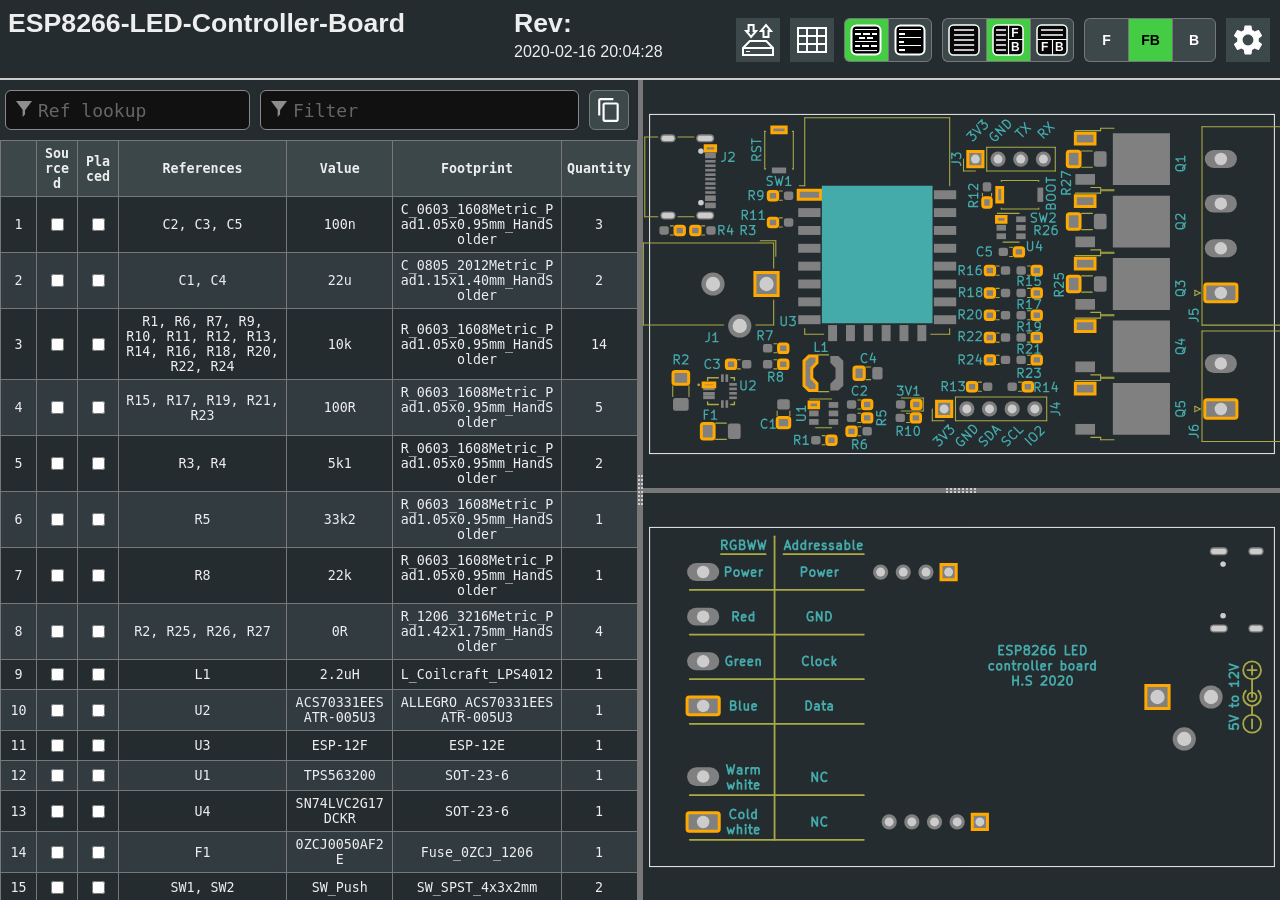
==== commit 6ca3b123: "Updated esp8266-led-controller-board page." ====
--- a/docs/electronics/esp-boards/esp8266-led-controller-board/ESP8266-LED-Controller-Board-ibom.html
+++ b/docs/electronics/esp-boards/esp8266-led-controller-board/ESP8266-LED-Controller-Board-ibom.html
@@ -799,7 +799,7 @@
 ///////////////////////////////////////////////
 
 ///////////////////////////////////////////////
-var pcbdata = JSON.parse(LZString.decompressFromBase64("N4IgpgJg5mDOIC4AEBtUsAuBDAThxqAjAAzEB0xANEgBw0UC614AdhASieVUgKzdMkIDAE8ADmAIhYYKAFswLfMwDuASwgYAFgW4AWAJxHjJ0wDYAvtXTY8HQgHZu1Oo2aL2yTqQov6xQWFxSWRpWQUlEFUNbV0KQ1NE40traVt8L0dnPgF3NnsnX1p/[base64]/0BILIYNlMPhSJRaPpmPNauo2LM5PNZjxejDDlO1PpIHNBlOejJ8cDxFOErDhCDSEI2dx1H2BLThBJ1D0+dL2orI1QCYembj9cDNEzqZbfMzVc7hbzdYD2JrSA1tMJvGNxHNFqtt3ujyFjtFLu5bo9kK9Cp9yv9DcpRdDpZjRd42aTRajaexuf2zcH5aQ+zJY/pjKEvBNuYTs5tC4dIudAFV1BcEN3lRVfRVBMHz0S8W2HPRqRfIhmFvE0+2/[base64]/[base64]/9/[base64]/MufY9CVxloEe6HBAiwBNGoMQEhPD6mYGNLwBxJwnGYTzHCCllyCzXOpEi/[base64]/YcFBw3jvOZOhz5cnMA/F+Xp2EfmDM4kLAFIsgX1IDDBBFCYEI5MYdXEAaEMLYtYgMjiK4CUjI0qRKC5pDJuJeZ7IQzJumYT6dE/mfzhkJLqQJAMFy0XUpQB0ySTFEYyTkmYMpBFlKqQlcSqV5lYwu0HIZA5OlZkPMsrCtpNLiGORcm5DyXkfL+UCsFUKfZBIRVjD1OV/V6pJSamlDK2U8rcg6swUq5Uqq1V9Y1Zqga2ohofIJLqpwvW8qYUICao1xrE0mtNA6s1LUIJAItOEy1VprKxptbau1kZJqOoW/qZ1LrXTuo9T5la3o1s+smaWaaaUA2BqDcGkNgkwzAHDYGyra2YlRsmQtmMcZ41gFHLGRMSZkwplTGmu46aZgNau5mcDvVMQ5lzW63y+a/[base64]/djX8Z5kz/[base64]/d4wNBQdpA6PYSHbyHAAmhawQJ3gIvUBhyQ0oaPQiTGqOyLr+PCcmGJ6kTAZOIcM+h0BQIAwhdQ8KHWII5Q2fhA57j3Y5ACc87520Un4OujC9Vj98XWuodfZ+2MCo8vIiK+68rnnROScC8194fYRQzBmF1/kCXPAndG9ZxMU30wue3at0YNXYPOj04N87mnevQ9vLMGvGnxu5dVDN7UGIFuKkB4MEHmYKfucB8e/0Ng/XBtUWor123IeSDa++9L+HiPXughoEYQwzAy+F/GDlVxvX49CFwB8EANv0jk+1876vfxa/I8717kAGOsc4+T3j/3uf++C/19HqvcPR9I/mMQdPBhUey6ENP7HXCs/z568QEnfuz/MFb3EHgo3xteEm5jnAM32DzfAct1bah1ubaEBgbbu2g0NAIYZgSA5Ut0AAOiwMVkoC/oiJwjgEgOsLgBAFAVCGQHCFRJnBWudsHFdrAHXmnrnk9i9vYCGI7rHvNv9oDsDhQEvnbg8LHi4GvNLpHnIsPswZ7vvmEInr7tngvlbpnmXvYDHlDlyC7nTuwUUOIdLl3jwVMJzvwUgJbovvzgPpkKIZTrDnkJIXoBwdDtoX/pPuzknifkrkQYIfQeXpoZ9g4BIfYHoY7nYbIcYT7ooafioZYWocvpwDYUgGYIYbTg4foQEVweMPIQrnPuYSroTkIeoUQH4bwM4WLq7kQI4T0MkXvuESYXwR4RYarhfkoSjt3iwANuMCNlgGNmiI/lNi/r7G/swAttvJ/pgN/hto0FtjtlIBVHLJzKMFoBdvgYQTEfdnniAM9q9pwNbI7rkEIH9gDkDuPufqkJfsUX1qUUXhUVURNrUa/nNo0R/itq0T/h0X/gAVIGcIiGsMHGdgMXgddjnoISQZMRKMUaIdLvMTQUsYUafmsTflvtftsTUc/nse/otkcWtu0coZ0btrdJUVgLcYMQ8QIars8fYNMTwFLlQQsbQcserqsb1v8coYSUCfWLsfUfsXMYcV/icdCWcV0aEHLGcIifcQQY8aiUIBMeicUQ4CUI0dQYscgCDisUUYSRseUSSQ/mSSCRSWCc0RCW0b/sIOcaEN8GsCoFpMIHcZdsicSSMYsGMVyZkBidQLwCwdiV8UKXQSKb8WKWUbfoCVKZiOSbNnKfnC0ZCUqf/gyUIEySyTqWySibEWicacUTQA7h8QKbiT8bsH8eKQ6d3qSc6TKa6QceCTSVCXft6btu5MiFASoAMf/v6UMeycGZyaQcad9m8uGT9p8YKWfjGd1nGfaQCYmU6U/[base64]/XDH/UpVyLvbSgdUAg0BZj8ng2IWvk5X3Uw1A3oVeII1hWHn0m7aZTo0kUTn45Y0vGVhkAqwJBeWmkE1E1g2WkQ1k1Q0U3jCw0FU02/mlV4V0kEW7Y9F9F/4XkJUVLs32D0I7XUR81c0C2Pkk3WmQ0MXQ3i1U2VFOkvV00AW7YSz7BQEY1s2tX7DO68n4260060VZUi3G1i0EAS1tnw3S2I303y1SDJzVQYTjmXl6nq2ZCIQVJmAuDD7wV0VG13UlF5X+3U1eCW1lVy08WhBwhnDOQO23ax1pHkABFJ0ZVC2k1mE+0Z2U2blS0cV/lcX52RVwi3SxSl0x1O3+AOBlkqw10IWG3e3p3rGZ1m1Jm52y0RWAWK320s3R1/[base64]/U6PWWyPCOS5VnKNdB3mD1c1iPZESM2Ns1+MOMBMqMKPQ7BOuOhNBNGNyHeMxNSP2NeWOPuPhMR6pHeCmNW6M4pPqNRPWNv3aO5NJBxE+H6PpMOzGNdAFMVMy5VMWXZO1MyNp3v2N1MWS0/1B1W3vW7aBhfhR04PPr4OEOgOcDEOJ3+EAjNj60v16NyIkL4gOBPjNCfbEJmA9itOLPvY0BU4gH7P+GHPHOZPRM1PK7YibPvYGznN7NJCfbU4N6E7TInM5hnMXNO5XNHMkLfP3a/N3PVOX6PO3UDOT0blw2oO4Wn3I09IXKNWs1l14NgAENClEPvYxThMpibXP3QPPMOSAuXXQ52GGAhOLMO4GA7O3iM40ug2dMaXdMPMVJPMJNgPvYWQCiqwLkkLb7kOpP0vuhMu7W8kiskuVMcuRFcsCiwtX6DMJnZ1BKjN/2osJiWQYsr1q3Yu4t5hEPEJguIPQ5nMUM9W8unMUuCtUtqRkBfZ0s5gMtSuM5rwuteP3PQvcvksCshiOsu3HNsFliStvPSshuRMKumF+vKv0V71+VPVIucVvUd2AWzrYO/WGtCBzN4sLNNN541mqxyvrNku2skB2H0KD3O3V2Viut2jOvYFmAb3O4Ns+tQtKEwuVvEDVsGC1vLM0AvPmvNCNv0A3BIwb0jtluQucvxs8v9OqvwtDMoMjPH3oPjNSDlzAO5sgD5smuFt9tFBOtQOp3B72BbNyKfYEu/NhsEviSiGjtjudvzvdv+uVvgN1MfP+G3uutXuPt/uvuKsLubMO7Ps/u7POv/sE1lN7XQfAdxvvsJvq7CGZDhsQeJCM7kAtNhvgdwdQcQtWNvt5EocXvof4fmO/[base64]/v5eQMxcRESfmefthPvZHP8fheOA7V54Fd1eicsexdmceVaeBdljydvgtdFfGCuvnWU61eDdGDldZNKvdeNMP1V2WvJdnV9eM5jezvEc5dVcBezfLdpd6Q85FOSFzdvjReIcaddcJdNemmkMZf3YHca07e9B7eZeTe+vscWeMUEBf2IvrtoN2f/2hASbZuY1GvucA0PBhmUGkvnvSciFAS760DrWusgvb6GMuztcVdnf44zcMEgtfYuCmUGew8UDw81lrNzsbfneVvI8k/EJo9sG48k8E/o9TegeVtM43BUcyuqyusFckCc8g3Mfk+VeU9bcMHs+isWvwMVJ0/hfi/8/Oto9C+Y+3bY/l688S+LCM7O6Ms8+HMa9XNS8MynfcMq96Pq/y8690fm+E5a+SsvdxebececBy828I8XV3eZDW8WvDthGxvK96mq8FB69UcCPUS6/Nsh8O5qT2+ddY9m8Ev68/sCNheSEu/e/WpZddMU9x9s8J8h9ldW95+u/J8x/Z+m9s/B+u8FetJW+V/e/O6ttrfZfC85+i9q84eEv8sy+p91+a8Lc19icddl8B9m8d/V2N9tdsGFCE0rcUul8t/l9t9B8R/F8N882LA89j+0Br9N9Z8L8j9U+wez8D9/MgsN7j/r8vuD8Y8m8H9L+e9F+S9d9I9H/9+K/rf789v39EBe99/D0T/3Yeej/PvtX3f7N9/eX/J3uDwY4X96uqfYAVc3/6X8kg8/CAR+yXaWdxgX3azi8l/pz0dWMCXdrg1c7Gt+oYPZHozk8aC0K23/XwnD2w47UX+xPT7N9jAF780BZHGHhoQBB497yi3aASjz4Fk8P+HAwPtwOYH+FWBTA3gViWN4+N0BUAtPn3wkrR9C+FSRPlhz4BP1r+LPN7hXxX4WtSEDkD3j/175XMVBmfP3rf0gFcCf+CAn9kYJT7L8OervIwWHzkE9MbB2nZ3vYM0HKUgB6gqjo4NQHWCFBtg53mYJ/Y3B3eAQvnq72R4hD5BnA7wY4EiF+Dvs7gwnp7zSGmBPs5AVQToNe65daBjgXwbkL4Br5a+Bg5QRkMsHqdQhyQnrr/2Bai41BcQwwZUMKEO8ReignISYE+xrwChfzZoVEO0HM8ihjvcIakOqHAt+WJgiITMKiGDC6hQ/T/mEJSEjDNBwnJwdkMWFbC5hiQzwesKaFlD+h/[base64]/1lHKjJhGwtUYqK5HwCoRRImjrqJ6FTCFRFI2IRoOeHCi+RrI8enCw/Lf0bOv3bVgzQAaPIget9fdm5wLYecNaa8eHlLw9pSU66KQ4sFzQ9bQ5/Ato4rnR01qOAHWwrUgLvysF4i9GUY4ApG1t4TdEx32ZMUGzzFstwRmYxNs6OTaujcBWrfAZ6JRrMgiBszf0Ye0DH31gxs/TDqYGtbC0ph2YmMU634BwCNahYylp61lZtcyxRwxobN3oA5jdm0rXGnKMO6jiUxC3Wlg6MlFOjl2Lo77m6ORbpt/uPSLsD6Jc5+jSBa9d0JQOqRhiDar9SMXOIHERl4xQ3AsdLzXFQc0xk4qkeWJKH9jcxIud0MuJHHvjixgE/MV8OH42CfKSDFNj9wPFI16xPSFmE2JB4Biwe+wYMavm4g9iIxPXf8QuIYFDjJ+4XJMWOL4HETABm4lUX2MfEATDcG4zUWdVXFgSGJpYn8dOKk4wS1WaFQ+qmzbqHidWJyVCSQNB7Y1MJV4/wnYVvEbNK2BE5lv4TjHDj76LEoVopJATpjcRnErMXRMInnCgJw3VSVSw9wQTxh3Q1vtuMwGfc4J+4tNohNDoA8740zHNsQPPFiSOa9DGsmey9p9ieBVLH3reGG5+T8eOI1YaIKzERkXA72QKYmOCm0Bopwg8AdSL/H8szGLVeKTtTWZsF4UDkNKbzVoB+TzRFkvsalKHqFS6OsEapF2MDwuBypkEtYTOIYI5SQwQ9BKa60ql6BqpGeKKZlKKk/CphHUrqcWzakVTcaQ02qQrz6l39LJH3XiTPTwEoskJDYHAirRcnNiLxhbfENxGQG85OCMkmgVAOxCFiQwlzRIMWwdyMS/[base64]/9pFK0HE8ecJsp6Y6P1nO4Yo6s/9p7NNJ2yXZlsxqeXgeBJMjZAcujiHJ6D+zCcrsjic9KgEhyvZFsiOfoW9mkyLR3Elduqz4nwS7JIdAumLMjqSzfRB7MgdjUqkxQQWc5cOdQOh6Rjvsj7dqvbLfGNyMmcc92SkPjrLNoh1cmOYZOqR5CSEzc+qeFMrZdzB5vc+7CbLYLjz/C7VQOfiLLANz5Z1SdqfJxXmxzdZ2kseevL4A0s15zrFeQzN0E0T65A8veavJblHyF573E2tZOrGz1Fpos8yHq2clSykZrYsHo4Si6lMecvzDGXhMaadSaOg7U0sGKNEOFvsk7a4N+xC7gKb5Y83TgOwMB1s+AkDVWQp10JQKW2sC00ugr/kIKMBs0gWTnNskCT7JBc8yMjH1YzM0Jn88ubjU+xM8AFSsnrsAprYoLu5xCAwBArjrYKkYuC65u6EpFbz45A0pBaApWbrwCFFU/hTAvqafNpFPzQhTNLvmf0bJQs90XWOfk6RKINCtaXQrLkeTJJhuY5iwvvFsKJFnC7ETwvalyKVoCiyQcIpUXiKQF1i9SdvjsXNsBFjiswP4B1l3C9Zmc3cTgMflwzn5xIRGaXNarHtMSi5ctnXJ67yN5xCkmViDJQERzlc5EtJS+NMluytxUw5JQONZb/[base64]/NhnbLAKWoSFe5LIJyzqWO1faYksaZDgHIxYM6M11YG8Kbl72BwEc1/[base64]/MoFVSorUYNQgh0NVTLMvZOU3eOqvpT11PUqdyhRM4ZRHLsIGAdpEG2DhmoYIsxD5tANeLcl+mkM4OqlCpLasmX/K/VIS4FXUrznfrjxxUFpQyv2WFsUw6TeFZjLYWHNsl2vHlTRoxV6SLVBk1ZRDM7mMaPxSkkiboWIRsbUl/GnpWDKglhCKV2c+acurBU7Lrwf6yNQ4WFwca1mLasebxrAkFdLpM8oTQOKXGIby8NGkVWpMHFFq/mrGgcbHnM2DrJhUmgNfxNBXKqJmsKRTfWrSIqbwOe6jTVmtM3pqKpemgCVTk43Fq9ZPG3zY6xzUCblNry9jVFrE22aM5BGmpaEq/[base64]/[base64]/[base64]/jTOW43RwJPEJyT5xn49bvxOGJpWRBoEzSc5MuG2qMJ/wkIe7Vh7PjAp6MbyeBOaEuT/Jp9t8cpNDr9j7JrpVCfpP/HJTm+pNpDvj1HaYdu2U2JiexrYnBd/egQ+Cf+MnUWYXixCElwtNgmShwJk6rBA6NsF7T9AG034apMKmKAx1egI6cgPraXT1SODSYBM6M6PTfx/k9MVBPraIjF1HWlGc6OLb9jZp6nFKZWN8ACasp0M/KdkqKn0zgJ6E2memLKn3TeRxE35WROdbodie9E80vKOd7KjlFfhvwbvF6NgTw9Jk6DJnkNzG14hnY1bsuPUn+Tw9Ok/[base64]/UUS0CChKuBM4/[base64]/V1oJ0gyuhIHLHq7a0NdMubXDrd13a4NautPWxrSALq/[base64]/1/W8dZau3hI7Ud6OwpK6vS24bKNx2zVd9sVIg7jt1a1jYasLXWr8drkNbbTys2drht428HeLMXWXbrNrW7bYlsZ22rdd7O6XeTs2xKrSd6q1LY9uNWI7Md7u7Hc+H03G7xV5m0BB5sRH0Y+1+YLncatqWSQ1N2m1ldTsl3HbhV4e/7d5t62K7w15exDbDuj3A7i9mq8zZtvV3db9Idqk3bRtV3j7J96as6yvui2tbG9wW6bbTtRXxrrdtG+vYFt1dDbq93q0DcuuF3Nbr17K5nfmvP397G2+2y/ZWun3b7d9sG+7e9vTXYH79hW6HcfufXE7590q+g6/sDXYHGD665tcnvIOb7Dtmq1A4gfhWasqgUmx3cStqXcQs9zK+XbwcjX27SD5q7A84cbXXrfd0hj3e7tb3AHI1vm6g9RvCOR7Z0EW/A7Bv8ObV0DxW8A+4g8PZbADkG0rewdVXP7Ij/GzvdMvgOB7Sjry/o7q7N2F7Rjny7g8Af/3f7N15RyI/DvE24rxJEh3YzUuUhmH51uW4o7fDc27HfN1R3nckcBOcbUjt+1o4iu13J72d0x7CnMeCOhHyj2R//fEcRXL7d9mR/A4ftsPzHkT1+8o7ScBWdHGj5R1I8wewO7H395R0E7tCGPUHlDyx+VdgcpPiH9DrhzfaKfXsHH5T/BzfcScx3rHgN6Jx3ezt1347YTux407Sc0PagdD1R2pe1BeP7LR9q+/jfIcbasnd9oZ+ra+vA2qH0V4R24/MeEP2HyjuG5nbUegPZr41i5+M6Qjj3XH7Tim8wBjDLO6bi1g56pRCf6O+b1zpqz88ft827nU1hG37bid7XaHE955/sDUsRh3n891p3w+3tAvA7VTh4IC4FvAv/nzlhG/I4GfR2OHILjpxddqcN3xnc1yZ/o5yciOTnbDl615bJcjPvb2djZ9Q+4dNParDjtxztAjs4vt8YLlF3g9Sf5Punb19F//aRdx2YX9T7B9M8iclP/bFt4lx1cVf62f7EL2V/LYidsutnaz5J6c/MddPPLqz4+3y4pcJXBXKTrB+Q5pcg3zHZLnV4o6peP2NXhDyF3M+hcLPmASYBF6S85cp3HHf9tFxC52eE2RXbLtp6o5FuGv5XDtrV0bYtsBu1XLtt18K5TcG3lHAbvJ2y78cgRo3LT2R8I/ZuivPLK935+a5Id4uhXrNwJwG+LfcOVXSV7Ozy7UenOGXOHLpy64Ft2v/bDrpt8E8KeqODULd/J2m5seVv6Hgr3x0FZLeRuynXzsu6a+rvjvhnlT3N2/eHcZutrvb/W8dEef5um3altsH65hsWv4bu7l2w6/rfJPZHzLu59ndLdXJLcQblO/y7BDdvK7Wbrt42/5ctuZXHLopw2/6fvvq3r7sR6W8xe1u9Xx94DxdafdEv/n27ze9+9FfIf7HXl9907YUcHP1nvjmDyu9vfwO53ijy967cndIOrXhrm1y/addUP73Vtzd025HcF3wnC7zl9h/bcRHlXf7hj/Xbjdp2aP+9qN024o8gvBXr7ip508g89OJXBH22yJ6Q/rvfHAnxe+h+qeMuB3dTyp3E/h5hXF32HhD0O+Y/yedbdHoxyR6odketr+7qF08+9dxQzrKz1j1M/OcEvI7pn7W7c/c+BTCQF1897DbDca3/7M7s0lB/ut830Xen8F+69mck35g2btS8yVPdc0Avbl1T6XfU9APpXBbm+7p7ds1u13nT4d0F4DuwOtPKCxT+e6E+N37b9LiI3x6ztJuinn7vG2U7k8EP6vKd/L41/msY20vH7wD2O+UddexPlzuD+1RK/IvwPMb3J+F7Zs6fTnE31L248Q/VfnHWVNrE54+ckIZPXl41wm+NtMf/nLHqL6u92ctX33JrprgN6ucDfrvTLxb2w4y/p3lPuH7lwB7y9LfZPmr392l4k+9P/7tTsD1I4g/zv/HFbwt3faHunUfH73xG59/g+6fNHGzrL9F/Uf+3Dv5toj5k6h9X3D7/N2l5Z6Mfmf37vX1y4K4O8bf/OA0bb/PcdeFPS3xP9+6T/PsGh4PG7n77F7+8xPSv4dnn6M/m87XIvnPiH6i+p+uPX3alzmCl+B98/g3Av72yD9CewPenQv663zeR/TesfJVqW6+7R/9e3Hl3+79Z+GvmOrv538Nwb5qfJu3vljur/r5affecvon1X+i/l8PXFfdzgH3J4l+IUgKdPpH87/kdSvy3qLlB1N7F9Yuxv9z5b4u5TujevfjHrNwN849dfTfT9zr6+8t/Bfyfzb5r/k5q9J2HfUjmP6C6q8TOI/zHj31J4uv5ea/fToP894++5eLrWHl7zVeN+rf2vv3r73N57+xe/fhtEAP1QMssOz74Pif866T/8fGfurvzyA7S9jPAfefwd1H+g92+Gn030H3F5cedvRXal5OIH8X+8+uf6bmf01+3+hOJfwNiV2paciy+tPPv3v6S6f/q/RH7Pk/x3cp9M/YHFvuf864L+K3vQ7Xekno344cJvlf4VuQ/uB5qWQMMf7bM1flAHh+xXkgFeWPnsTrfWEriX52OZfpNYSerbqv4FWZ/hO4EOoXg34eu8XsSRRealk8AIBDPuK4v+X/iy7v+a9ig57eAjj54tW6fsgHR+sDjwGMBg/o87igM7mpYl0KXkZ6CB5/jfYMBMXtIGv+f7qwG72N/sAGcOaltVAIB5AbwEb+ffro7aBEXjr4FOwtn/6QBiNo7432N7l5ZPul3kB7nOoHl34gBOAfo6GBkDi36u+ugaU5SBpATfZaBXgUV4XWGASGAV+HNkQGCuXHix5cetzvYFZ+I9nh4HOoQXr6l+5Xj55BB2vqr6LuSgdI4wBoPmpZyw9AW/4kB/gcwHe+mQX86mBcgd4Ft+pgWH7R+2QQE5qWxsAgE8BFQUUGqBILuJCzEHPip5uBSntJ6T+OdqM4huhDgX7kOeAQlYjBL9p/7eWnLhQFd27nqkEu+vQQoH/eTgY/ateANlEG3e6wT1ZxBljgkEje5gQEEpBcjrD7TBaTqUGzeegev4GBm/nK5pBFgeUHughwfv62uyjtYF/+tgegHRBDwSQ7Xe4QS4HGOiDu4F1+zvi0EXe6QTMGFBF3nUG/Oalt8D5B/Ls/7c+MgQUHXBC3h4FKu+geiFdB8PvI5neI3oj4QBvwSj7QODgUg7Xe7wTfb4hJjtR63B2rgAH0eTvs377eW7hf75WlPlu4wBalnCAIB4QcEEy2cwe56zB7Af0FgBkrkW49B1XnSGJuyjrm7NOVIVr6aevHk95XBnAe54AhebmcGRO2HlK63+TAbt79BMLix4VeP/rq5DerwTSG5ORAbE53uMQa55WBuntsFEOqHqj5shvDgj6t+o7haH4uoHhcFMhtLn6EKhwfowAqBrbmpbTgKXv/[base64]/nKFqWp2Cl4Xh6YSgH92aTgT5ihVYTUHQeKgYl7MA6NJ+G+BWETcE/B7TrMFAB7fr2Ef+ZARkH/hTjge4qOR7swD/[base64]/um6hhUvswC94ykTeGrhUoYBFWeTkbX5nuVbvZFehtHm5EhBAUay5bhdodS41OWnvnZ8h8Yee4sesgYT72uQ4W3Y4+ekb+HPhFYfh4ihQEVYGVhePvq4mOd7jhFdOalisDdhp/rxEARyweNFERbNkAH1R1riFEEupkdg76RJ3stHy2lwfa4WR1djFHi2GfmY65hNUfHaneK4QMEsuu0WLajh7LpmFXuk4Z7ZV+a0VlHgBmUo5ETR/Pi5FL+d0Z3YJRUjmpbjAY/t44NRfbl9GkOF1kaF5RL0aFFvRCvh9HjRaUe5GsOvkUVaJ+PkWx77ev/rDGC+LUWa6LRAzutFG2q0bVH4xxtptHAx2MTtF9RsHppFs+lMYR5hWHXqjH2hOUVO67+cQLhFCAgSADHOe1kSv60xCnpRFr2VkalETWnoQaHdRskZNHMxlHhDHx+IMSS7FByfpuGLuToWc4DhMTirEduiAQmHFR+0fE5NR6NuTG22YwRe4dR8QV1GZRPUZ1F5ewsda4/RdjmpZqAY0VjHQxzkVNHOxhkWZFzRlUVxEue5UcYGYxLAQSGixssfcFuxgcdBFsBAcQ+5reEzioGA+alt1hcxO3vVEYROsQLHKB/[base64]/H5x3cRPEqRB3rWHY+d8a1H8RxLjXFRW3ATC4AJmzr9CqRojttFGxYCan4Fen8UQAixxLgV4YRQ/[base64]/ZqWJwGvFwxOHufFhxpCVYkDx80bSEyBlgVnGKJFieIkyJK0VInlx/iRtE3x8iSIni2eiZLYFxH9koleeG8dYkC2almIBOx4cR7EBJfCZf75R+9omHex4SWLaChQ8VfHpJYMZH5pJISUYlm+CiY3GxJsUQIl9uh0Rom8JOIfb4cJe4S/H9RLCQq6hJxifglThF8dIl0JuMYk4yxuSYsHre9EV15qWr2JgmIxaMfDFFRniZ8ESx70VgGhu5iWDEcBCCWuH1+soSjEgh/[base64]/[base64]/pQ6VzSngY6ROk3pU6WWmzpI2GDxNsAAiAKvpy6Q2kaI66T+lbpXgDumTcQGX2kDppDKenlWkGdem3psGX5QPpCGUdTVkjlm+l1paGU2nMAG6b+nYZ/6V2l4Z0gCBmsZ3zsSTUgJGZOmP4d6fzKUZl2tRl96Qwu+kMZGGZukdpbGbuls4HGYen9pf6TxmMM/[base64]/[base64]/ZccP9l+SylgV5qQQOWJoQ5PBrVyMcMuX3LAZhuetRA5b4NThcA/[base64]/[base64]/[base64]/[base64]/ha6XM8apfiVWFXpVaWSlvpbqX3cSTDriH52BaGWKl/mSaVzZ3ae6WrFFpbGXV5dhe/[base64]/[base64]/[base64]/5oYjRXb17ILvXQ1+9bbX+VFVcEWzltVafU4S0RcSU6Qd8C3VE1qACwVr57BfSWgyzueJJV4LLLkWCF2qlyU9Y1sGIWkV6CWUWT13NdUW81OaWKVoAS5WxUFVK9auYYFPlbnUQ1O9VDV95RdXbVH182SfUIFZ9flXiV/[base64]/Zy+dI00l+QhwUvi/VT41KNTOMNVe58Deo2iFKOV5Tj1GOXNX35mDbPV81ceWpWmNBDeY1c0GBQPWkNNjeQ0F1z9Q42H1ppS41G51BYw3eNElWWA31lOE03WNXea012N7TVQ1hNF2R/[base64]/YDtdwRO1Vda7XA1VLKpC/NMGfrXlphtXHSV0rMgK0ctwNVy0h1CteHUZ1kdWXXR1IrdE3YWErcnXC1vtT40D0Q9EzyZ1lBc5WqtYdbw3K1cxVHXol1/NXVitxFZK3rVKdTK0aFEkqQj/V7LZLUWt9VWDVSAvLR838tptX0X2tixRrXzNerTWkGtjLUa04tjsl5K+tZtf63pVulZC3TNjxXa1atDrUEUwt2JS7W6t4rbG1LNMiPQWrNhNes3E1GZuA0/stJb1U7NgKp61JtjpXA1k1RTUkDit4HPDmZwJTVIV6N1LS8i0tq1W+W1NFGTwVg8W0n2ytSOleDWgtQTeC3cNUzZ8185X9fQ0/1XtV4315MhAcqrmv+o4pwqATQu2vNvecu0ht/FTM0FtqNVE3rtwjQw2ItJABW3fZCRUk1SNaLTI0YtdbYSr8yk7SjIg0pCNeQZSDNXk1qNxLRo0nN9TP226NVLRU00tc9XS1/[base64]/meZhnXy2Xt+Hax11+lnSMW/[base64]/nWFnXW9k6QerCi3L5yRYN2p2w3dvrMtSjeLXslA6QUUIN1qHJ19tSXTB2LdM9Wl3XNGXSR13NBpsDazq6UqEQPd87U92HdZ7b4XqtXTe51Sg33VEVbtZlRoUxm1sL/[base64]/la9mXWY1N5OHBgXp5zTUT1P1ELU10ndLXZy0/NV3bsX7Fx0q3kE9n6Q/W0dJPS/Vk94TbM2W9FPRu2xNxJZEqC9Qfbx2r5Ane7zftXBZL0dFJ7OnmHNCDYU0B5ZLcr0UtZTWr0GN4xDg0eNSHTu2etUCoz0TVtHA12E9LvXR1N97vTQ05lurYR3C5tvSgWid3epzT71ohE9mviO/XX0m9hfTh3F9b3fm2c9OVeXmn9izbQVNKgfQF2ot/fak2D9cjRA3b5l/V/JUVt/dv3udRLWflINnbWdIKdqvfo1YNS/UY0r9J5f00HKSOdWSQ8D/dR179jfR01QtXzSf3l95/Vl1TthzL/k6FzPV4Wu9B/Y40kFH3aX3Kt5fYi3413HUA0oAIDQP0O5oA8Bbg9AzdGpuFtVXAMktkHUgNJ9KA0O1p9y/Xg1JVieRAMoyNA9WQF8BAzgUHdz/fR2v9FvZ/1IVFA8R2r9n+SoNRquAz1K19hAwwP79JA1m0c9JXYFXkD7HX/XN13A3128DmzevlD9CYr+1mDZBFQaWD0Pcfn5N4HVP3iFMg/P2oDVzegOIdWA2v0eVyGgETVkrKkb1AF2g8E1MDnTWQN3tRg5gP4NE7f4OZAYGtoWpDmg8b0ZDjA3YPNd7/Y4PH1zgyI1xNpJf51rNwvcA1eDsjZwW+DLOmR3oc/DGUOwDoQ/AOktUHZEMXNynfIMYDig0vV1NKMrHh6dBvE72PdRA+znr85vfhW3t0bcQLHVFfS2Xd6hyhEaU4Sw7v02DJPWsMMdb/Z703t3vVsMxlUYL91m5qqj30ADvHWvUD9LeRL3CDOA7RrBDhLe7yT93EEr0NFyXSj2L96fQvVrdZlb0M3Kag5R3lD6QwX2ZD1QyX1t9Z3d/2utSg+WnQjaKhYMeMTzScO2NxA2z0RlVw593sDLg41WhqcRS0NVtbQ54MftwAwINdD9/T0NFDNyoEN4jknSENgdww1IMPYyA1ENyDI7Rn2Y9qdYkNA0iWU53LDpw6sNnCegxsM3D7fdsOryuwx1UaFXnCpQ36lWfQOEjso7DWH90LR/3ONSo3cMN1b2Y0jPDrQ6i1vDwAx8P8gvdeKPSEVBr8OoAUfEc1CdifXN3nNGDUt2TDcQwUPYDm0gCAhgRw3O3o4q2BsCFdCo6V0kE81EXBLU31vpnIu9CNh6IQMZSmOEgRVlT2waw2Wkgs2yozmOq4mY0BDKjRvMA3A2SY2fbBWYVkmPox1YyWMw+ZY/SP8gMPoWOxEmY48ytjvpqMRxerXQ01FFg9BiMzD/zSlUXUSY+ExWDB+BGObA6w/RWkjLHXNRjU8Yyw4NjW9k2MVjBPkkSpjlY7t7BWq4z1hNj+49rLdjgeQQ7ZjJ48U30gNY+mODe5Y5sYw+GY2eNdjuY31AUAxAuDZtjPY8TZ9j5zAOMagDw1IBrq1I0L3B9hw5+09VEfQo28FYTBWWw5gI+o240iXV6MgjC/[base64]/tXw0ypNmsDXk2qU8XYDl8jJgKtnAjyPahMxD6E/kOYjs6diNyIPArfX4tgBfX3Pd4BciNv96kws0sTUI2yOGg61BgUxT+fSsMJTxI3OOt9yUx30/9f9TtD/9Vo332h9X7c5PD9rI3T0qaMUxP0FNxzYgP8jYwz6Op9woxCPa9pHelORTzrLfV7dBI+M1EjdE042bD7feiOqjEU/[base64]/VOS4A9U1NhDLUxdPSDV08n2gjaEwoMmNDM8NAozJM1JL4jj/[base64]/fN2CjEw/jOhTw49pmyt/pTrqo6QzQXM6DWQ6QNrtBHXTOZzTLTi1jzeuhY2TzSI/rMsDRow7OQzP9Y+3iN7g3SN8DjI5i1gDmpkvMoVQHfV2DDPI5jNyzbUwrOyD/c6p0ijZGdK2zpI84aAEsx3AHVKtabWGOhAwbcXP2VgreETCtjraK2LZJbatmDzlLfG1ijUvdTgkV90vd0ptQNX/NkzgC/KP0VIC2MXat4C8W0utcbWZUfzS8vECy6YbWiOWtRvZgvN9qC4jX3VsdRAvl5UC6lNvzFGSQvI6HVD/N+tX/VQviTPEzUM4LoQGAu1DZk6EBOtkC4QtltzVQfPWjjbX3wNtiM2yxImnrUronTgcx213zfkyIXBjSEz3PejSnXjPPz3U5n2mzdPfK00Z2s9YO6jNs1guET285QXzzUc8oMSz+9eISvTT/evMpzpk173mTk0xwNNDADbIs7T/AyfNCD4s6N1iE88ujM3zwc1ouhz7U4YudTxiwTOmLI4xhKcV2hdEvwjb01POJT+g2tOOLxs8YPxD1XTi2eytA9kvBl0ozYv2NG85zNiL9Q7kNOzf3WWDVz7sxs0MjCM6LMHTUExkskMAc9yNnTIw/LP6LKEzdMa9d0y/OlL13QM1ecSRJVnjddOTlPWzdS94tkjRS4gUmz6SyyXRiiyxULOyHuTkueLlM+ssODjS9zPNLG041WJg7SzwNHz3S97PKLfS03mu5Z+octTyLowcBBz4Q1o0BTis0FO3TIU/TNpT+xZrMrQ/81oMUzes2ctlzX/U4uEzLix5VXaN/ZFU1Li07Yu0LxXRcvH9Vy7zM3LQS27P3LHQ9VNPLtpRFMU4qBhN1DLAI+dMRDD833NGLK3SYuij8k7tkNN0eGivDTwM+zNAL1M4bOOzWyyUsBjuk8itoajPVys6z0KyDN2LgReDNFTU04i0yLRKx4MPL3gz0s+z2LZWmO4bbadO0rIy/fNjL100KMpLMC2rPZzThSt7xCiVIsC/MvlbCvqTVE+KDvVwq2FMUZFq+yvOWrgg3LcTRndGNODtVU6sJ0v09HPNzj6UPpXKg8uNxGAdq6VUOrhS3+nLMzqyGvCZHq4NlerHQjLXVLm5VGMGVCa6xlJrwa6qNprbTFauGCXmipMCLKI46soaya8WthrCGRGtBCFa/wt+rJc1vMCrhuUGsDW9a/[base64]/xvk9fY5RtFr1G23i0b4G+YIu06G22tkbK6/dlCbVGxus6Tim2JtBC/+Wpukb/K5ptdrHWTpuIbbCxRMIZhiEEZa0dC0HXHrVrSZsl1ObdwRrA9VEXBQA/6+IuAb8CVSw4cXnTT3WboqwM2Q41wB4bOsLTOa3hFwG9Quh1rmxq2l1Hm15ulEvm8rQELnWcFu6bc1XAtsrg2cyBCcBeo5vOtzmwltqt563Qty1aWz5s6tmtWxlcVE3PetY9lq0VuuChzDFu/zzC/FvlDNC1VvZt4bTy21bGW1qTo1jW151lt+8yquHzPGx6NC2nIpBN5U06yQDRSK8tSsQ4Q8gg0g0XICHPNbDK7jPJLzK6kusrswxzQ8C2Bi/qJAJ6410/rcK0hWWTQk5Ev2bUozmvMbZm5QWPbCm7Mup6F2yIbMTla+pumbAaxZMCTGc84sFb/pcvL/bJMq2tJbMm/xPHr4O4iuQ7zEufKhEV2+YBMb0m6nOTTX27ls69OLdDsgsr29eXw7LfaXMKrj20s0FQhK9tPvtDk2L3RiSi5k1S9UA4czY1Xy+BxjV8nGDmLA/[base64]/Psl79266MIFt+znt7DWJiHtglxe8wMI7hudHtW4se1fnf75lYaCJ7ZZMFop72+zju+7Fe9GtGA1e4HthbqetAen7LtFgVSb+uw0tl7V++50Z7K2VnuVz6Jsqv077VU3sarLe9sxLbsBubuO4sExyVq0vkyCLOEei/8vD7R26Psnb4+1QMGmJ++lJyUBsMZuX7ly9fuf7zu4PP376JI/ud7o9kcufrtu0DuK7hB3iU370h9MOyHx+1PuXzF0jt3NABnbdtv76k5ocH7Mh0fuzk8h+HiSbJh4Ae47Gh1IcWHeG1YdTEf+1D3wHeB44f3ZIB/tymkcexAd09mB8Ifk6SC6YDGHb2wgeR75pcgdxGPWNnsE7Oh2kQhH+UulRF7Xh3dvyrWG8Qc84qBwBPomW04LNUHu4zQevWre/QeUqWJo7KeH8zb3tsH5IhweD7KvYys8HUy2Pti7Oy5RRCH+UvirP7LI6/sOHiB3vv+7Wh4vXJHUxI/tEy5+8of4T0R2wOBz++ybv8HqOxKA9Hh7cEZiH8x+/vfLSx0OMTHEoFMdajbXIMcmTMRx/t7H8ex3t/7ybZkemHWG34eZcAR+AdJHbh3IipHh7TxstMpxxHsLHeZXEf5HQR8y0fHQMuIQZHF+9sfZHDu8pUAnpBwUfPmrs5QeN7pR97O0Hoh43MvL3R06MHNLB21R7bIYgPvdzXB60cRzUw+MdvHCh/0fdS/26IcAHZx38eO7oxy4fknAhw/sXUnOdEKKHny3cdDH5x7sdMnyx50dB7WJymDT7c8iH2VZkR2TviHuK5IeXHq+xSeP7EK7Sc8n9JzsfmHgpyKtlL1x8mWy9fG94fDHwB/[base64]/IA3j5MzjEYxsETjKGM0WDUnYx9MUAvIzVkVAn8xDncIwmbTiY57oy9sMEwOfhck53OfbmvjHf0Z4fZ8OeNsK5yOccCi5/4waGzABWetiVZ5Wbs6CBl0iIye+Zjv/[base64]/1BSXgatee8XnSKaACXssvvnmqIl7JJLsYF46cj9cBjWdCSr8nWak12nYSz/5PYildV7xl8o1mGQBh5ec8QhpZduXJQuGxRsH6w5fjiA6seZb41VwnLlXVfA3xmXdV/pcf677FZfuXPl2cJOsuHA1ztXkvJ1ea6/V6echXHFxedcXV57vpRXA6CDDcgYMBDB5oTnG2d7sHZypTVsvnCabJX+e67yfn3F4+ayXI/[base64]/IHX8quPdamMl7obUKPt+2e/VtPH3p6EmeikLKnPrXRz49IUreM63313rc9cN93iPcgSPHHNM8Zt4/eNMz9wVzFgSPFrXD0pun2ZPG/lF/di8O1b/cjXkhD/fRSTVwFe34YD2rw7VgD9ucBCmJLA9w3VuHozP3KD2PoFcLKtkbAP8JtheE47d2Pcs6lt45qbsUV9PfUYc9wphsIZRh3rbX2NGvc0XI96MbqKu9/jcECtZsw8r3x99hZDV590/e5zD5PTxa1hQHfef3oN1ALP3MItTKX3fAtmX9mLV7I+WiWtUWb/3J7KbfNXoD+o/6iWsrLe2URj2Xf83iDwUAQP6t7Lw7VWj+jcGPT95I/WPxopiS6P8D2o/w3Yl2sTkP4V1Q9/cOrLed23ijWP2SsZbE7d5Eb5ygeu3LBmdet63optcGs/59l2Yk+LSpeRPA7FmKsCSe6lVia2UizIwNXFZg84Xcklk8wHE+v3KunROAU8wDMj549/i+T1qp9GpC5U81SjT0U+kPckg09S8hT4mJdP5T/Y91P29+WezXON9GdfnsTzecxXQT8k+28xLG1zhP5hOk+SXuN1beT3UVzpBL3qtEk/1NmJEGVpPEl5k9HXjik6ymXvTw5Djipz0xcIPDj7NylPQHS1wVPSe1v1EPEmsrdNSXT7VyPPMB588DPWD50/nPJV5c9S6Hzx+u1Pfz9NfDP2N9E/pX7twE9TPCT7QrBPrj6E/zPW91yxLP0L+M973P5yeIIvObNs9QNJ7NOf7PI6Yc8tP1J0zg9P62lGL9cdNy89rCbz+Xia05L81yMmXz/c90vMFgZeBXgz7RIAvhJuy8F7bL78/FP9T/y+cvuT6RJdPwr1c8eP4L0M8+PKz348iylCoE94v78js/tl3lmE9ovr5xJeYvp19i/rPKElloEvSOtk00UUlIVf87ZL0nvWvLk3k/8v9r7VNgvor1jp3PePVAqCv+UoUBAvrrx09ivb4IbgPqKkkc9Aywb+0/3YOkk68o3LI469BvXryK8BvCryM8Gvnd05rnXar73dnimr+pKMsOr6JeHXGL2ldYvPD0tJIt6r7fgKXubzri4m4l6S8lPYb1ac5Ps+vG+PNVL/feGXNz01IevBvf0/Uvvb74otvk5no/1W3b0y8NPOuE0/MvHJFO+RvNDP89Bvw70INtvWs0Ma7GPL/K+Y3M11C873btxM9RXLCIpj+YtmNM9fyTuuNJst913XTMGMLwe823TD5wYCPSOia1Adtx9TfxqTUkJpIZoJ8/yxSY4yFIrQXu7K/6PvL53K40jan+/Uv372Kc+8J/P69RvY8hB8eZB7Su9h6yHxlLwfo7yQ+Iff4qpAj6fHesYYfRMjDj0vaAoy8a0+H4B/woxJv6VUfdMqR9cvX112+8vo96m8lvhr2W/PyWb4fcsPqHdtJvvEWIlcHS6L/q8cf6b9Q+1n6YPJcHKAHbB8aDl+vMBLPejFtISg1ZPJz4yrAmF5u8PV4wbkXFj8UOjV6g7G8r6ZBEZ+Af8780AqfWn8Z9AvnyuZ8ZSfr9h8UfxQzZ8Wfv0m5+OfNT858Y3bH7u8d3eN9bdCSp6Ge8oy4nUBDCf0PHq/+nAX6s8ZvHOpx2VvW+NW9hf0hMS9WvJn++cqfDTwIxNPBMoYwdvCHwu8vSg76CcyvV0jl/lfRX1Z+Vsr0iy+GMIbzcqlfyC7l+WfSQNZ/9nHb58rNfbpwIy6fwxg/fjvZnwC8CMXXyeqqMhXz5/qPfn+5wqL3D0F9LSi6N8D4w5N+hwnpaCmgZX6wcqnKBEYbKnJjC1X+1+fs+3/wLhsUcl2mqPoH1u/638lBcINcNR4ESHfiQLhc9Au3w1w7fF3yA9jvYH0Kpoaw2erqwiizH9+GbxG0m+4fCcsD+2yoP2VeDXIInJSAiT36YDWXhskZvaXP7w4IHfU3z99f67mU7KA//zKHKo/YP8V9tXhP9D+my3O+roI/WP9d9CqlP07KAiAnDxn+CxPzV81XkP4YJvf0Fxz+miYIjT9uv+sjz9MiMQt5c2X0xHz/uPV3wL/KyY17z+0XtXP99ZGKj1984fJP/rLRSHVFz+XsBLDrQS/dd3K/S/w6qHLWFEcvT/i/Zj7rdDfmssz8m/QBmb+Pf/P8m9csz6HN/7vRr7We+dSX6wzl0drB1QKfKl7wBkP7H7F/Kv3Wp3S4wy38uirfaRGN1CKyB5veFv7r2lT4tM8pXf4tiP6pY7yyf8Y9pEHIz3Jtfz31n/R4Td6RKwUrd47/g/fYmX85/aOx1Tp/Ff2r+dyld7pzDZx6roRujSXDR9KHGf0hdZ/dXS3+y5qf0+th3F+j3+UXffx1TgGF+kP+T/XNK38F/SP0X+U6etEP91dPq6z9Hf0yh38HLbfw4Tb/VFLDudvm74b9AK+/1ArUy8dB1Tn/C/5n9/i4lAP9KH2UrUKd/8/xv+F/d/8YIv/g/6X+f/I/7Llj/rF0beuXSn+3/xXEaVDnEr/xA+331p+tz1zuatH7kuXXX+UANV+bPyT+iAKzWT/1/+B/wt+g32x+PbywB1/zfEV/wB2yAPNu77Bd+Sr1zkazw9+2ME2e+L37yX8lj+V8wD+Qf38+vjyoB8XwQMiqC9+R9yj6t31wsH7xgY77HJevFnYBIKkk+QkgsgRAkxgX8kh6ezwy+IgPH+dpiomElCgeDhBpYsujge+vyl+Tvx/MyzCME8f2hM+gMqub/0X+0yg0BG30MBKphQ0BgMYuR/2ueeAKM0FgNUBWFnEgtgI6MAANYBs30oB4gP8eS0m4B2b19u5cmj6kuQ4eeREUBZZzEBRRk4B6zwF6PAO5Yqemj6X5gUBVv1nIVE1CIagLjoFgIyBN/17+ygJQ0ILCsBRFi4UpV3sBBv10BbCmyB4oDsBlFgKB1QI8BDf1QBA0myBZrFcBiiiKBZQJ0Blfxm+nFzGenHwW+z8gCBvH2fekCn2a8ZgWeqeAiBab0C+1AMkBfDyfeMgOCBTB02+8wAiBrZnSBq5jaBTii0B3LwcBMAPDM3chZkRgOxEOwOY+x/wqBQCmyBRwOsBhwIcguQKUB9RmyBmwIqkVwLuBpgNv+KbzYBPgOiBEgKWkxwGj+izGyARLFQ+LkwmBcQGLeIfw4BvwIiUrZ0SeKX084QIOUuGX2U+n7Bw4JlxgGg523U8vCc+kv2gBJ/yQ0aIK1UjX0BBXNHRBZHzZuBnzSYyBxgaxIJzAhIIsu7wLyBv10r2BvD8unZjXOWIKr4Xl1IBvn2duwfyiBqJlrO/wNC+HNCgGDLEi+Pkmi+JB3E+MwJiBtZz/6pr3hBDhCgGzz1Re4NGdez2TJeXSnx+nNBBBVpyDKngMbexkhMBA7yEeBoMaBm/3qMwY1neJoKl0rAi6UpwL0+5j1SB/[base64]/IO+BgoJ1YdKABBAoDjmQnzCBizzjBAoIyu5b3mBW11TBxQzjm/v2RBBz1q+g4O94Gn1+ktYMPBPIJdBAoH3Bf/GikGIJPUF4MQEJ4M6BeIIuBDBH1UkH0y++MlvBSfCvB5IIlulIJxGVYPvBnylrBX4KY+ToMt+rHz5BXwIDBsoOhBqrxDBwwJ9+vKjEILBAlBCKilBeR2mBcXxghOykuucIK3UEYIzBQtA1BpgHUun7AnYWGl3UGGirBFENPBjgMvYZEJD4Q+mvB0F3ohq/GHBnYNHBh0iE2w9HzBdEObB9fD7Bxeg3eewPxB5eDA01dDy+XEMYh34KVuvIOZ0/oIYO/QNmBS0nyQM4MgqfenR+oIN1e5AIwhof2O0OZEfe64OnI5gx+G913aoKn3oY4TFpBog2SYoLwtB7/0OkFkLZBaHwLBFkMTeNEP2BokNzmTkIdeJ6kchb4PYhKn1zmbkKukXkP8h7kIF+PQLmuUEMwhQYNghxACvooYL4+aYNr0KEN7EaENSu8YJ+BsUMaUdAMIIG4PZG/ZzreREL8mKnw/Bmgla+R4KrBVXzshZgMOkZUIg0Er1beN4L4hf/GqhDYN/BLhSqhAkPfBLUIMm3UIChtX1rB5X0AhXUPrB2gMfB3QIgh3gLPmMT3d+OrBUhIoMvYe2TvBBEJE+frAoBM0Lvec0KWkFo3iBxAV4KEo15uLAM/YXrDnOPahhutd12B5QMr+Mv0y+Z0KIuz10wuNUI+B6vzuhwMm0uiNyeh7ULPBXnE4mNfwJ+iN21uvoM+B00IUhgYMTBgFGtQLICcgi0L6G/[base64]/bws0l8IL2p8JdeucK7BVsJ0hUILthu2G7hsMI803nF28C4NTwQ8InBK4J0UCmnHh1GmOmKwPreK2T0YnNEdYPz2jMt8J9esCMDhjYNdBjrFVBkr10IO8MQR58Kb+boPueaCKahGCI3h+CJHe30NohcdHgRxz0QRQ/yjBVT0BepYPGhQcNqh270heoMIKM4MM7h78NIA7aHghE8MlwEX1/h4IKXBACJHhOilc0ICKv6KmnS+mYJRB0yh3hw0LD0FCOl2bUIYRyCP6mjrEah7IMIR6iJXhSCI6h8dBoRrT0peW8LjociKPhuiLPB+iKT28iPb+uCKFeZiPPhz8M5hukJ1MUgA/h8QJGBcdCG0P8OveO9HShVexfhCYI4RSeiyuzD3yheWklm4CJnhGTznhQj2Ch1CNnewUOwR68MdYXsPak88IjeBsJwRBiIpeqSM9BG8NyRq8Mb+bCkURVpziRCiNsRPrwKR5iPAhckPHB0UOcRT5miuQwOyuHiK/h0eGHw/cN8Rg8KER9SNfh3MKT0a4NwhoCINwqTx3BDb1kRQj2vh8SPdB18KSRQCnSR98O6GM8gWROiLmR42hKRbpx1wPEJMRkyPsRj8I4hF8IqRQ7x0R0yNP2iyJZGDiKmhbcKwEE9zlBOrGaR/DwQh/[base64]/VIYXsnkB7yMjEQhg0htCPh+Q91pBEkjZRElBWgpcOEh6sIcIW/[base64]/6O2hoiP9R+LyVBHugGWzcJkRWOmFR6UnvRxiP9K/+T70D6LOBSaLXhSqOBRtCJPReqKIxrTwwxsKOdBZCKwxI3x3RNOjIx1JxIxmSMV0tGLMR2UmwxT2lPRKvzIBtSMgh/aL6RQSNCAPH2ZR2nSJRE8myRJshjBECPQhTiIExvqJRoB+l4+YSIJ+YmPZRIFzFR4FxOhcAJFuAkMp0iaIVRz6N++4ANph123/Y9DDmMu6OtklHFcELEPrq6F2MxRKP6+8qOpRhmKsxumIOWOmLF+tmNtWRqL/R3qKyh/[base64]/zXOh2O6xzWIwMaGlgu7WJMAm2JnWpIKOx//3yxvbEuxEVQwBa5xex0uUyx+nR6xvGNYRYxltRNcMoUOWFSwFiCPweiGUQWWE/[base64]/0KB+mJcxVuPwBJuJGU9uPVxlsO0hXyK2hfKMAotOz/ODcNFBkF0cxBVxbhXj16w8kP6xHcPkxvpEVgysFVg6sE1gFWHcRCEM72KlCqWUmKhkWhmjxEuOfMcWIDR1Ry72HqM/[base64]/x7+I6hSRHAJMrChuhxxgJw2n7xYFhg0lOER49JhQJwrCJxXaJjhVWOsOMBLQJ/pgwJ8HFZxzmLrxwcL8xYuICxgmNjxb6ATxn6GTxfMNTxjskNuE2Pbu0WN9xupnmxfd0EOywI5RY2gbxZ5kAkNeOhMY+OC0whPvx7x2nxoIGbxuhEHxPAnbxT2PyBohOkJc+MEJUjwDhHeKgOjeJTKw+J/xXeJ0JkBIsRveI9ws+PakxhOcIi+PLRZ4OmIZYHaRO1A3xLeO0JEuiQsmhNeI+hMY29JmAJohDPxxOKdxwcJ/MY+I9woBNDI7hJF+luP8Jg5lEJGfBEJs2lU2SBLAJYIGvE3+PRIv+KZw/+KsJ1GMmO4BO8JQJmAJaRMMJmRIlARBOC0cBLkoiRMAkWBLZx+GMAJ6JCIJJhOOMxRIlaEhLKJdhJrRUxDqJwN09xv2OuR0mgGx1BJfQcePfQieK/[base64]/kpF1cJLRKi2vJOgJpJKE0P2LfULCJ6JDmjkxueIGJtBI/[base64]/Jn5NuJa5JehJpO0J7tk2J4pwnxkFL3xlin2JR1GjJ75JgpE1gXJ4JMp0qZOjMqxNQpr5PrxiZOuJkGzzJ3JNIphZOuJBZP9MWJIopiFK7BARKgseuKfJVFMJJQpK8JPG3xJXSn7JFZOqJb5JpJs/[base64]"))
+var pcbdata = JSON.parse(LZString.decompressFromBase64("N4IgpgJg5mDOIC4AEBtUsAuBDAThxqAjAAzEB0xANEgBw0UC614AdhASieVUgKzdMkIDAE8ADmAIhYYKAFswLfMwDuASwgYAFgW4AWAJxHjJ0wDYAvtXTY8HQgHZu1Oo2aL2yTqQov6xQWFxSWRpWQUlEFUNbV0KQ1NE40traVt8L0dnPgF3NnsnX1p/[base64]/0BILIYNlMPhSJRaPpmPNauo2LM5PNZjxejDDlO1PpIHNBlOejJ8cDxFOErDhCDSEI2dx1H2BLThBJ1D0+dL2orI1QCYembj9cDNEzqZbfMzVc7hbzdYD2JrSA1tMJvGNxHNFqtt3ujyFjtFLu5bo9kK9Cp9yv9DcpRdDpZjRd42aTRajaexuf2zcH5aQ+zJY/pjKEvBNuYTs5tC4dIudAFV1BcEN3lRVfRVBMHz0S8W2HPRqRfIhmFvE0+2/[base64]/0UoDgSIsC+Mg3d9mupm/v1cdmDOzKHt4GgzAcM7nMyvQKvZTLqu23hsW2qCAEVMY1eNTb7Xge0xU2YJLetTYQ/Tnco/hRL65gACFcBwMBEQuUGsA+E0LjhdQMA+YmhD9nAA8REOw7cgqAEkflB4biGxWKoWhNZ3gALzWJQsERKDQdzGj/pQ07vLAFQLky1E5DUFhy6uQgQQw74tDWRQ1CBdyy4+AKnjhTKfdi3lKB5Y2Kpyic7XuHufl4CgaE9Qu1BLsuK93UG0d1Tm4QbpuW5wNuO6D/kQWHEA+4Hlgh5H7Ax4uCep5nxkeT0HKKqr2IHodeFAZQbh3nvbAB9yKg0ohzWudFzilxYF3e+n9y6SGYN8duUIwB/FREAkB3xsRkF4HoWU11UQYE+OXSuD59jWXlgDZgI9UF325BgxEWChA4JYHgghOAgE8hIWQihkIqF4FoTAwSoNhyECxog/qBU4Q+zchcc0YAPhgDEO/[base64]/[base64]/lArBVCn2QSEVYw9QVf1eqSUmppQytlPK3IOrMFKuVKqtV/WNWasGtqYaHyCS6qcH1/KWFCAmqNcaZNJrTQOrNa1SCQCLThMtVaGzcabW2rtNGKajrFv6udS6N07qPRet86tn060/WTHLDNdLgZgwhlDGGoT4ZgERmDVV9bMQY2TMWnG+NCawFjrjUm5NKbU1pvTXcjNMxGo3WzBBvqmLc15g9X5gt/kjPZbqzS+rpay2LR8kASsVZqw1lrHWesDbUWNh6+2FtyTW1OLbUDjtQOu1Ax7dNtlfb+0DsHUO4dI5qGjuu+Oidk7hzOOnTO2dc75yhJA0u0DK7Vybe9c+zdW7t07hw3u/dB7D3I6Hcek9p6z3ngApelAV7dxzqAu029i7sZkZiI+pwT5KJowHC+9Gb5oOAeyJ+rG34cc/lxn+c9KYAKISJ8BBdxP70rvA6jyCWDsKEyAp4mC1O4Pwb6QzojyGUOodI+hsZXkIaszZkEPJ7PcMc/[base64]/bGBUJXkQVd9bV/z0n5Phc6+8PsIoZgzAG/yNLngrvTcc4mBb6YvOHu26MJryHnQmfG7d/Tw3EePlmA3vTs3iuqiW9qDEa3VTg8GFDzMdPfPg8vf6GwIbI2qLUQGw78PJA9d/bl0jlHH3QQ0CMIYZgleS/jByu4gbSehC4A+CAe36Qqd67d3Xv4De0c999yAbHuP8dp8J0HgvQ+RdG7j7XxHE/UfzGIFngwGOFdCDn3jnhuel/9eIOTwPl/mAd7iDwCbU2vAzZxzgeb7AluQLWxttQW2dtCAYB7YHaDQ0AhhmBIDlQPQAA6LAZWSg7+iI3COASA6wuAEAsBUIZAcIVEOcVaV2Yct2sAjemeBer2729gIYLuCeS2QOIOYOFAq+juDwCeLgG8cuMeCiY+bBPuR+YQKeAeeey+tuOele9g8esOXI7ujOXBRQUhcuve/BUwPOQhSANuK+Quw+mQEhNOCOeQMheg3BcOehgBM+XOqe5+qupBIhTBVeOhP2Dg0h9ghhLujhChZh/[base64]/[base64]/xuwgJUpzpfeFJbp8pHpxxUJ9JsJj+fpB27kyIsBKgwxQBQZoxXJYZPJFBZpf2HyUZ/2PxIpl+8ZfWiZTpwJKZrpr+c2CpmZSp2Zvp6pQgeMuAcgRZJZZ+BBwZYxWeJp1ZRAvAtZLOgpixsZfx9pCZjpOxMpdRcpPZGZtJWZZxOZ8JUgPsiILIk5ep5ZoZEx4ZC5S5cOCxAOa5tphJPWEpj+pJuxXZ7pzRh5/Zx5g5/pIAFUAc7WQxqJIZhps595sxj5Xx1pTZYpRJn5d+SZHZT+u5aZ+5/[base64]/[base64]/UQAKEpV9rvRPR/f5fyA4LTk9t/UVcHe3eFWHXbVIKmmvRrRKMwAHL5Gjh1TmHIeQNtSTunasYg8g4sPZV0KwbQBQ1vsjjvkFWpGNbPjjqfl5ZzQw94I+WAWzvoVTkI7auzh5Z4TZZXTtMUfJVXnvlUi4NFqZdDuIyI6YVIzpTI/HXIwkQIyQFHio5o6EdDo4b9vziY4nh4To7Ed5UbJQ8aYY9cJIRI6I9DsY7QKo1w55bo4Dfo3ZQo2IzLrWWo10I+SPbzZI3kdI/Y5zYE848E+o8o3DmEx4xE6E6Y4oX4/E7I0475S4141E9Hhkd4BY7bizuk1o7E3Y5/XowU0kIkf4UY1k07GY10MU9U/LrU9ZXkw0/I5nV/S3axTLf/aHbbV9QdoGF+LHfg2+kQyQxA5wGQynUEQCM2Ebe/YYwomQviA4E+M0D9qQmYD2B0ys19jQLTuAUc0ESc2czk3E/U2rtiDs19kbFc4c0kD9nTs3iTrMuczmJc9c67rc6c2Qn809gC483Uzfi8w9cMzPduYjRgwRRfWjX0lci1RzZXYQ2AMQ6KaQ19jFFEymDtW/XA28w5CCzdXDo4YYOEys87gYPs7eCzvSxDT09pX0881Uq88k5A19hZAKOrMuWQnvlQxk0y+6KywdQKeK+SzU9yzEbywKAi7fiM8mXnSEhM4AxiwmJZNi+vZrXiwS3mKQ6QpCyg3Dpc9Q/1QKxc9SyK7S2pGQL9oyzmMy7KyzhvO674083C3y1S8KyGC6+7Wc5wWWDK583K+GzE8qxYYG2q0xYfYFa9aizxZ9d3SBQungwDSa0IIs4S8s604XvWerIq1s5Sw6yQI4YwiPW7XXZWB63aG63gWYNvW7s2/67C6ofCzW8QHWwYA22szQO81a80C2/QDcKjNveO5WzCzy0m/y0Mxq0i6M+g+M2fVg1M1IFXGAwWyAEW+ayW4O0UK67AxnWHvYLswoj9sSwC5G8S+JBIRO5Oz20u320GzW1A40980EQ+x67ey+4Bx+yq8uzs87m+/+wc260B8TZU4dXB2B4m1+8m1rmIZkFG9B4kCzuQO05G1B4h7B9C7Y5+4Ueh9e1h0R1YwB/tcdVK567zYh/rh2Fy1ZeB2hyu1R6gEYPtfe/R5W4R8x7Rx24J5K0qxx6hxR9x9ruHnx3K87o+2UwpwJ3+4kPG1JwUXEbJ5h10PQIp8h0Xozqp0h6R9o+Rzp+q22ci2Mzq9u5M9mwduGnfa1bi4W/i0s2le8RKDLs7mxz7faxh0kSs3W4XudRwWUzmO7bSxF5p37r2zJzs2F7dc5ZAylzkPtSPSTjYxZ5x0lz+xl5dG6z5SYEB0VzA/F9EdJ1Zz+5E19qc0J1F44PtYXsV41xJ+xwl5Z95bpyF2WEp2+O16V8YB61dTTg1yN0YFV7k6q31y08/bXTa2l5dYNyzpNwu2R/l7V8Fwt2t5l3pPzqUzIYt2+HFyh9p718l61xaRQ9l09sd9rft70IdzlzNwG1x9ZyxQQL/Si1u5g450A6ENJnmzjaa158DQ8JGTQRS1e3J+IUBAfrQFtR6+C3viY27F19V5d0TvN8weC79i4BZcZwjxQEj/WZs4u9t1dzW2j+T6Qpj5wQT+T8T1j7NxBzW6zjcLR/K+rB68VyQDz+DWx1TzVzT7t8wVzxK9a0g1Uoz1F1L0L265j6Lzjw9nj1XgL9L4sCzm7iy/zyc9r7c7L8zBd3w+r4Y1r0r/r4x1byTrrzK+94lztzx5wIr/b8j9dY95kHb9a2O5EQm2r4aRrwUIb7R8I9RAb22+H87mpE7z17j5b8S0b/+8I5FzIe7377arl709T4n5z8n+H5V7b4Xx72n/H3nxb5z2Hx78V+0rbzX3727h25t3l2L/nxL5r/hyS0K/Lxn43zr8t/X5J915X8H5b933XS3515wYUCTet9SxX+31X536H9H2X83/zYsPz5P7QJv637n8v+P7Twhwv8P4C+C83lP1v++yP9j+b8f6vz76XzL736j6f0Pyr1t0f/20/0QL74PzHrT8ns/PF/oPzr5f82+QfX/q7yh7Mdr+TXDPmANuZACb+SQJftAO/arsbO4wX7nZzeQANF6+rOBAewIYeczW/USHmjxZw+MRa1bP/gEUR54d9q7/Mnj9j+yQDD+mAyjvD20IAhCeT5FbnAPR6CDKe3/bgSHz4FsCgiHA1gQINxJm9/GWA2AZn0H7SU4+JfKpCn1w58BX6d/dnp92r7r9rW5CByN73/4D9bm6gnPoHwf4wDeB//ZAf+1MHp81+3PD3qYMj6KD+m9gvTm7ycE6C1KoArQbRxcEYC7ByghwW70sH/sbgXvYIYLw95o9whSgngX4McAxDAhf2LwSTx96ZDTAP2cgBoP0EfcCuDAxwAEIKF8BN8DfYwWoOyE2CtOEQtIf1wAFgsJcmgxISYJqElDne4vFQfkJMA/YN4xQwFm0NiF6C2epQl3lEIyF1CwWQrcwdEPmGxCRhjQ0fj/[base64]/4Ki1RMw7YZqJVG8ikBsI0kfRwNH9DZhyo6kQkO0FvCxRgojkVPURbfk/69nAHnq2ZrANnkoPB+ke087FtvO2tDeEj1l7e1ZKjddIcWF5res4c/[base64]/lVBum3+7HjUaTYvpOzFbHg9gxkPfYGGI3zcR+x0Y/rkBOXHMDRxM/KLqmMnGCCyJIAnceqMHEvjgJJubcTqMuobjIJzEisf+LnGyd4JmrTCifQzad0Tx+rM5BhPIEQ88aOE28UEUcIPjtmNbYiWyyCKJixxT9diaKxUlgIsxBInibmMYkkSrhoEsbhpNpbe5oJUwvoR3z3E4CfuiEo8ZmxQkR1geD8OZvmzIFXjJJ3NJhvWUva+1Bx/A2lv71vBjdApRPfERsIkG5joyLgL7CFJTFhTaAcUsQVALpGAShWljdqklP2qbNOCiKByJlIFq0BApVo6yYOIymj0SpjHWCLUl7Eh4XAVUmCZsPnHMF8pIYUeslI9Y1S9AdU7PLFJymlT/hsw7qb1LLadTqpBNUaQ1OV6DTH+Nk77gJPnqED0WqEhsPgXVruS2x14ktviG4hoCBcPBeSfQNgHYgSxIYG5okDLbO4WJgLXaQKT0hfNns4Um6bOKFHlDTpfLYIqC0un9SaJ2/RjndKjIHNTpP07KX9Nv6WS/[base64]/mWcJaaWyPBY+M2UBxim6Cye/[base64]/OAFtjMIktMep9HEdhaTDGmjnCf2GdtcD/bhcoF98yeQZ2HYGBG2fAGBhrOU4GFYF7bBBRaSwWALkF2AhacLPzkOThJTk4ueZDRhGt5mmEn+VXIJo/ZWewC1Wf1zAX1t0Ffc0hAYGgWJ08FqMAhXc3dA0jd5Sc4aagogXrNN4xC6qUIvgVNMfmci/[base64]/PLntjTF2tOScMPE60SG5/[base64]/3lko04Ayrlny95rcvcXAqN2Is3Zc0pIrSz76l4uJSWxa7qUo8Ks6xXbNgV/KwxGKnMKdWuV8q8V/[base64]/[base64]/jQFpdb5rhNamj5Vxti2SaHN2c4jfUoiW/rd26NaFFusPYsq4VhodTRsz81zKdNmkziV1JC2GSKtvG3wcxui2kSrNBmhLRkq6r2au5xSpzeQvk1iy9FUK8FLlo8n5bf5euegG2sTVcrmCZmkZWxsq0taDq5kgFa8si31bzNZkiTf9NYkKIqtykwJdpL/[base64]/[base64]/XN12dnO8jVlr6QrIjFX8lHTewQ6hDa8Y85JY9tQ3vNWWIMrIVKOjnAsRWVuzWbAoI2AqK9ds+/[base64]/Y7k8N9ypQffKnH4ZUV6BOBkO4pTYa+zDsoj4R6HM4bMlhH3DIRpI4y0yOuGyEzO2Iy3vgM0qKFZGqhZwf/WuT+dJhwXVXOcMCd2mw+2ATzRfZARsFRO7iCortAgHND5ay+X3LikWrDQUoNTswfL2daijT8tvZlqc5SAXYqBvvbRRpyTDGjsw3oBbrtWOBJ9hgWpHKwnHyrz5lMlpmsd2P3iPWxxjY/dwX0payp6QnqicfcRnGuq9xm3VZKGm3Gnjd4sAl1P12fGRezew4wpQ+PGEyEdM848Ca+OyGa2dxu8ZaUeN5GYTLxqGQLLZ2klv1JRpAzMdCAOx5jkPRY3iLA3WH+uYJ1nJsbi2CKdjd40k03sO1xGiTQJ1nA8cY7EnSEVJq4/[base64]/sdt03G6TQpseoyaDNAmuzlxiGdcbeOcnfTTbDM/2dOMOnYBxJv7EmfnnimomSZ2c3xpHOZmSmS5u1bufZPDmfTtwO1WWcBbrmizq5itToerN6G9TdZoQGBkG1bStVNZY3CERWPvG5TkurY32d6Xdnsl5ZgE1XmlOB7izC2wCwdtzMQWsSBZiQuOZvManoL95/[base64]/LsVjSoSBctBWyrlV1IiVe4AFW0r+VxxtVfnUtXCrHlwvL5ZsvWWrL8KPqw8HauDWBrlliyzZcatk8irzVlK+1eSszWirPVtXDFbqtlX5rrVha91amtDXxr/VntXNAStxAxru1oa60G6TZXwkzl71XtdGsWWdrJ1x6wdZGu3XXrk1pAL1aev7XTmA6a619bus/WHrE1/65CnID/XbrazYaPEGBsw2kUFDLq5tfysHVfLb1p6/NdqurWYrU1hGzjc8svXTrT1qazDe+tWo9QMwOILNcWs7RNLGYIyyAEcsYg/rFVta1FY+RQ2CbsN9q1TcRu0t2b4Nmy3DZK6o2LLMUdm+1ddwS3JbUt13FNcptbW7wRQlm8zZTDY3yrGN5m+1eJsA34UU16W3rYlua2Sbr1qa5jeVtxXNbSt9W1Nflu42MkeM/W9LamuW21bYVmutrdeui2mr3NhG1zZtstXeb+gLWxDfaum31boVoG0bbOvtXbwMd2O3HeUm9W5biN9Gy7fqsB2qkodl2xtdxvNXlrHVpO1yDtuZ4Ob+1k22bbDtlnrr7tjm7rYdvS3s7nVxu3nYrtp27YNV1O3Vdlve2Wr0d+O33YTs/CmbLdsq2zaAj83ojWMI6/MALstXNLJIOmwzdysZ3y7Ltkq2PaDsC3Db1dsa2vehuR2J7Idle/VbZv2267Bt+kF1VbuY3a7Z98+3NTda32Jbut7eyLYtuZ3YrU1ju5ja3vC3GuJtjewNdBs3WS7Otj63lZztLW37R97bU7ffvrWL7D9x+5Da9t+25rCDr+8rYjsv2frKdq+xVawe/3hrCD7B3dZ2sz20H9952/VdgfQOor9WVQBTe7spXNLuIBezlaruEPxrXd1B21YQc8PtrH1wexQ37t93d7ID8a4LYwcY2xH49y6OLaQeQ2hH9quByrbAfcR+HCt4B+DdVt4ParP98R0Tf3sWWoHw91R75aMeNc27y90x/5YIcgOgHAD+62o/EdR2ybiVskuQ8caaXKQbDq64rZUdvg+bjjwWxo8LsyPgn+N2R5/d0fRWG7M9vOxY/hRWORHojtRwo6AdSPorN9x+/I6QfP3OHVjmJx/bUeZPgr+j7R2o9kc4OEHjjv+2o9Cd2gTHGDmhzY6qsIP0nZDph7w/vulO72zjqp0Q/vspP47djkG3E+7t53G7SdyJ445aeZP6HtQRhxo80vahfHTl0+7faJtUPttuTx+6M61u/WwbtDuK2I88dWOSHXDtR4jZzuaOIHC1qa9c6mdIQp7Hjrp9TeYAxg1njNla8c40rhOjHgtu561f+cv3Bbjz2a8jcDuJPDrDD6e28/2CaWIwXzpex08Ed73QXId2pw8BBfC2wXQLty8jaUfDO473D8F90+usNPm7UzxazM6Mf5PxH5zzh+9d8uUvxnftvO9s7od8PWnDV5x5452jR38Xe+SF+i8IcZOinfTz61i6AeovE78Lpp3g7mcxPynQd622S+6squjb/96Fwq6VvRPOXuzzZ2k4udWPenPljZ2fcFfUvkrIr9J7g6of0vwbVjyl/q5Ue0uX72rkhzC8WdwvlnzAJMMi4pc8v07LjwB5i+hf7OSb4rzl5040fi2TXSr527q9NvW3g3mr92567Ffpvjbaj4N4U85eBOQIcb9pwo7Edc2JXPl9ewC6tfkPCXorjmyE+Ddlu+H6r1K3nf5eaOLnzL/Dr0/dfC3HXQd51627CclONHRqdu0U8zf2Oa3TDkVwE9CvluY3lT355XYtd12p3YzmpwW8/tjvs3u1gd0beOgvOi3rbzS22EDfw3rXSNg9+7eddNu0nCjtl487zsVubkNuUN+naFdgg+3Nd3N725bdCv238r7l6U+bdDOv3dbj95I4rc4uG3hrs+2B+uuvvSXQLvdzvb/cSu0PTj3y1+9dvKPjnWzgJ/B/XcPukHi7lRze49szvUHtrk1/a/fuuvaHT722zu9bfjvi7UT5dzy7w9dvojarwD8x6buJvM79Ho+7G9bfUfwXIrj99U56cwf+n0r4jw7fE+oet3AT4Tyvaw91OWXw7xpzU8SdI9IrK7vD8h9HdselP+txj6Y/I+0PKPu1o97C9ed+u4ol19Zxx9mdXPiXMdiz3rYedeeQphIa61e4RuRvtbQD+d5aVg9PXBbWLwz1C69cLPyb8wPN5pbZIXveawXzyxp4rtafQHcr4t/fYM+e363m7np2O9C/B2EHun9BSp6veieW7Ttpl9EcE+53U3pTn94TcqeKfiHTX9O0V5a9LXsbmX79yB8ndqPevknm54h66rle0XUH+NwU6i+c39PFz6bxl88coe6vbj3Kp1lc/fOyE8n3y2a+Tdm3WPQL9j7F43cHP2rX781612G+3Phvd31lyt84fZes7angj3y+A+FfVvCnnVwB8y/SeBnQDhp5B9kfQel3QT6tyW8fuj2Lq/jr7yjZ+9IeDPOj7Z7l7i9aOg7J3q26R5yew/b7J9oWwy5s+mOrPX9gbx5ZFfHftvQXAaHt6XsuuSnFbsn1/Yp9X2DQSH7d/94S+A/4nFXqO/z4mdLf9rMXnn9D4xd0+PHH7zSzzHS9g/BfYb4X37fB8ROEHAz0X3dcFto+5vuP8q7LY/eY+hvnjm7097s9jWrHt3q71G+N/1O03n3mx416N/tO/v+XiTxr6xdK/nrKvx58D8U/S+UKoFRn6j7d9KPZXVbjF+g9m+S/cXk3p52t5Xfp2Jvvvlj7m+G88fevFv1+z14/c2+wvVPtt216Kf1fU7zv2R/H4he1fpn0ftj979k/XWiv9fwZ6H7e/feCv113D+9/qtm+NvXXgH798W/9+Evgfk2iACGrGX2Hl9qH9P7dep+hPLPg14F/AeZfJnIPwvyO9j9wfHfzTubxD8S/uOe3ErzS2nBD8r+BfvPrN/P9a97+In0vsG9K80tOQFfun/3wP4pev+tfEjrn+f+7s0/WfCDtb6L+brsv7reTDnd4yeLfvhzm+t/tW6j+UHppbPQZ/vnZ/+zfqD6f+sAVL7+g0AeQ4QB6/lV5fu2fpY4/+YAag6VuJXst732ivsP5Zu8AZpagwyAfC682kfnH61+53n57+e4bl67l+jjpX4zW0nh24b+xVpf7TuxDhF5oBB/uZYGemlk8DIBzPlK7v+v/uy5f+m9ug6HewjpwEIOWfpgGsB99toEKBI/i87ig87ppbl06XqZ4GBV/lQG6ea/t17WBgHioEH29/qQFkumltVDIB4gToHb+g/gY5eB0Xvr7FOYtoAEwBKNi773297r5avuN3qB5XOEHr37gBPAUY4BBMDu34e+PgRU6WBogffaeBmQaV7XW/nk+DIO01h35KBfvokEv2HXsDYPOcQbn7j2hHsc5CBIrin5DO/[base64]/oq56+wQRsHjeYQZ34xBkQQW7RBY3r5bVej3siGlWzQdsFI+KDmkGN+bvrcFDB2QSu4SB8wQC6aW3wP0FCub/nz72BQPpCE6+YfhQFi+yQWY5KOl3uN4o+OAQkEYeGPkiHChGIUR6vevgeY50e8IXq7ABTHtCHShM3uZ4vBqVjT67udAe9DIBvHiG6CBwIf54SBagQcGQBMrqW5PBNfvfYWBPzjy52+OngJ5ShGQfcHEuPIYW7ghmTnh6yuD/ooEHeBwUwHnB17gqHWeo3g67GuBTkIEJOj7rUEeekQQZ4/Blzjh7/[base64]/rZ6ThcYdOEZuIgXkFlECEURGj++EZpYXY6XtBFthugQ+ExOxPqaF2hswZzbOBKXswBY0eER0FchREX+FkuNIdgEuBEDrBFV2NwWJHB2RYfC6aWQMDqGiR83hJGyRhEd/[base64]/oSNEJOsoWeHoha7g7bERwruFF4OVUdfbBRkoZ5F7O+PgFECRvTppYrAe4SmH2RvUR/4OBOkZvagB8gStH62ZUWFE7RDQWwG1hG0UrY5hTrlFF12Pno7azhTrq6E1hSdhd4S+R4ZA51RCHmo74RnoQm4ZRydm9EgxiUQUFNhaweDECOd4Vt5NRsjppbjAk/[base64]/MWbYkB8gfrHiRHsXn59hGcedHqO9sYNFFx6MUX43RB9j7EChcbs4Eg+mln1iax+3vdHuRPvpzEL+9Ed/4xR7Ue3EN+scf9HSxc/s+G3ugcXHGkx8tunZThfUbW5Zx6tv7Gd2B0Za61xMoeGFFhzUUIBmgL/tdHUx1sZXGb+ecT3HSRKMTVEehX0X5Fpxz1jFFwxkcRFGrxzocM7xxw4a4HiWKcelF7x6cQfGjRiPv8F3RNgb7HLKS0diGDxUtmtE1ewsffFleQUXfGbRosWPHLxv0bLGWe3kSzZ/RUtlJH1hiDvtHDxioVaFgx2CQFFaR1LvPHlW7Vh26kJsVn1Dtxd3na4AwdsRA7Fex3vQkZ+xXjxGj+KMZpaOWLcUvbIRV8QPHphtsXFEPxise8GrxR8bdGYRTAZpZrAyAXwmfxHcTbEgJDCc8GdxN/[base64]/8bvGgJktk9F8xySRUnQJZSb/FQJZIUP7cxZHrUkYJriYe5eJXsZ4nvhePt4kTOviU/ZOxmiZUmW+9MQjETJ70ekkjJwzgNEAJwSXNatJRjppYfYPCRw6FxmMZaFKJoYc0lQBtSNK6JRZrockkxgSVUnMxqIdkm5hbsTonhx3UTiEFBxwfY5fBpUaFGjJysd8EiJEXpn5PJqySDFaJqCd/aGJPMfkEFBxSdCkg2BKcaGmxcyTk4CRGfppa7kDyd/G2BPoW3FRBAyUkn6Ja4a8kmJa8XOG8x5yfkkTxVIdx7EpxyUjFjJAsc4FFemlmyBtRXkd0nZxCyX4mnJTKSXEzxxcanEEhQKYInKJwiYUlSe3yTH4XR5scClExzycNGNJUsT+HKuNyS/aaWnQDSkqJSdgKl/WXycKnZxCqSqkSJNcakkYxrMbwG5JDXlcnkuJURYmnJVYdwHypUiRW6aW7jjan4R9qY/EiOt4Xqn7xpSScksp3sfgk7B7yUA6ex+Hn/FGBNCZpbSWUaQpE8RsqTsnSpC8aAEwxMaYQlNJCaWG4UpnjhYCaWcgGsAQALINwgzEoAGIB/AHafTZYAIgKiAzE4/[base64]/[base64]/mXJlCACmexn32IWSplbpamfZkaZUWU5kxZQmZRnxZ7mYlmeZ07KGbgiwjKhZ+ZaGQFnyZbGZZm5Z1mRMDhZhWUM78ZpGaVk6Z9YHpkjpVWVTgemtWVSL1Z0mahmhA6GS1lBZSme1lcZ+WXZm8Z/HGSQCZ/WS5mDZbmaXgeZVOLemACxWm3hpZTWRlkgAWWW1lWRHWdIBdZAGWtkHptuKBla44GQNnzoO2Z3gjZnjG6zjZ5PCwzHZ02R5xnZF2cFlXZgQGIDtwaoMGJ4Zy2RFl7pQGVnhHpiOO2IgAuDEIDsWawAWmBiiIMDTbQbrGpb8gJViyb45ZzCRpwZ/[base64]/gL5JLK3mw5meTTnZ5ZCLnmlcBIMzlF5oQGzlCApeeXmV5qQNXkcAk+WVnT59efISkM/nHrRw4buGxwr5HeUrnd5Tub3ku5c2Ypn75Q+foIj5mQGPkX5RuXXn6Zn+USyL5DvNgUnZcuWvl4Fm+c7k75buaQULUR+R2I+5BGWflUFIEJfmMKBrOyC35dNvfkzEj+QzkE5k4a/nqWfYqgz0FrKsSxMFlOX7n/[base64]/k3a0+niJy4JxasV65o8sHhFFGxZJpnFexWfgHFnGezkrFwJfPiTkM+FcX5FXgLcVUQcHA8XbZTxTBmvFaBakzwigQN8VrFRAH8WIcWxcHg7FM2V3lglVmTiXvApxSwXH4IJTNQ5FXDHCXp5HAIiUnMohdGo86YeRUVSFVRQ/nsEclvIVQ2YBPHkL6pJBiWsqdRq4py4eJSswgmABboVj4WeX0XgFQgJAXHFQxVzkWFcBWMXDUExbQXDZcxU9wRyPQtIA0lgYkDl75hxaFkeUFBagBi4EuCiXC5kRW8Wo6kpckL/ZZmYFkkFVpf4XXFLJbDgOlm2cbn6Zjec/Q1yrPCvlkllpeCXkFp+TcUBljAI6URFIZYaVP0bpaLqmlAOeaXmZ3pTGVs8tpQyAJlAQEmVDZ1GamVEAYZQ4TL5ZpXgXkli2cPlxl/[base64]/ubxVQVa5fhW/[base64]/1axVoZSRdMBeFqRVvzhVHFf9gQ1WZVDX0lY1d7mwl66HDWbwRYASVqKs1d/I86dCotWgAy1V4Bd4FAPHjyWhOXYb6FzxRjXvEWNZ7zSleuf5y552eeipqWZIBdW7kQ6ddXDFt1Z2k6laAHqWPFccP5WrVjeVLXSUONZCW/Ff1TfITAZpUDUg16RWDVHF1NXwS01jJUzXaVRQIjW24yNXpV+VaNVekS14hO9VxCptacXm1RRdbnW1wNTAh21EVeDW41kNXSUu1VVY5SPgbNVCy1VT1frXXl/tdoSB1GZbiWh1/[base64]/ucVmG5KNcmWv12Eh6YYFEYn3VsFnhf/Xb5PhfbW8FU9RNU2lUlefkiFHNcezmQD8GvV81qALIXP5ChSKUQyieVJK147LG0V/5eqvKX9YtsPoX8VzAEYVXVX1bfXmF99dqWP1upc/XyVMDTQ2806uReyIN9uckUEFqRYA3R1lNV5U4NwhfhLdV9VSWyxiPqlOLNViRUg1SNk+DI1cF4lSNUMlUVWA24NyjVfnNiGEMQ28lMhdHnC1FDW/mil6Wmo20NcOGlUMNZ1ToXMNwBWw1CAHDdfXq1d9fqAP1NefpXQNqjW/UbmYjbQKhV2jZI0k1KDcaoGNbVSA3YNVVWY2QN3tc3UMVSVeo3wNMTTgU6NCTdI0ANyTeg3/Yo1eNW5FoDYOXUVEDUHliFOkFWjWN2OQ/l2NgpUUKKF74jtW5NrjazgHVWhYw1eNehYzm+Ul9arVql0BRrW8Nd1aE1+VOTZuVsSojTThH1NZb/WO5ejaU1oNwDZZWdZijQHnUFUDQlWi5uTXA0rNA1e4VFNA9Yk195FNZlVy4lTQzVpNU1eA3j5+DcjmtgEhdyVLVNjStXtNseV03v52yr02H1y+R42n1QBaw1jNKtcYVcNN1TM1a1/DTrWCNBlRE3YSUTXHhf1sTUTVXNf9SU2oNdzRZVZVtTa82HNWTXVWOVizWWBnNVZSRW25uLRs1b5STds3yNYOcY2VVLzRk0NNHJWJKr13zbzW/N/Nf80v5lDWBZ76ILV7hYtMpdoU5wAJT43Qt7Df0UBNcLdM3BNfDXM3N1vtaJnZ1mRM4ajsrPPnVCFNFVo1SAJdRlVEtwdasWV1vDInWcteFqpDp1etbt5t1SVfMpLcvkpSXd1d2ca0A1kdea2eVnrdSXj1Vdba2mN9rZOnQVWre5k6tl1MPSj0BrbjW/FPrYTWhAZrYS0BtEJUG1O1E9Vjyw1vxbSwOtkbZnUwZMbWWBb02NYG0/V3rbFUptmWX63pth5ZW1QlNrXfx5tQhQW0RtRzS3UG1pbc/TqUCbV62j5ybd/[base64]/[base64]/LevUP5lXeQ1Q2NXdZ0rqrrXTg061HbumtdXje13nVirSqVq1KrT12hF8BU/[base64]/[base64]/1g9SnRD3h9I/ZH1HF2fQT1Jtundv2tKJfcZ1R5B/RZ1H9jjVQ0f57/b/LCVsAz/0ktMrYAXX9eeQq1u9b3ff13tmtR31ItU/S/Vot6MvTl1kMPAgOwdSA1j2EFZTRN0KNefRP19Z5LdP2LdxyicwYFrher3INAA6gMpN0XU8259QHdgONNJvUZ0/N5Xfh2EDHTV7zH9xHbT3HKtBvEXHtQzXR0jNDA7f2vdV9a30P97fd90CNv3QbWQDmQExWf9/Ugv0S9w/aIObdG/SS1ctjrUI0QD5AzwNZcdZM13Ytgg//0qdqg+U0PNU3dH2gDW/Y02GKe/Ru1P5RAyYMkDYraSReD9ypYNUdjPRwC0DcrQx2XSHnc4OsDCLewOPtMg7tklDKzNOwKDHKrW3i9Q/SoNBD0PSEPj9YA9INcD3HVEOxqd3HWRdDAgxj1CDS/SIMr9yHWkPadoQ0o2G52/dMildpffv15Dxg3HmFDJKiR3jDN7EIzTDNAzYN0D8rQ4NMDTgywOsdT/bz0v9/PUr3oyCeEOC18wfX/3KDKneTVqd2vYMO/FZAv9WI9H2UlUnKlvXar+DvQz8OXCQA/8MYDIA3dlAjG8iT1YgRDab14d5vcTTrV43rUXV9hFQxoVDXgLHwQtVnc32ODEzTfX3DX3Z3261EQ2MOMV8g3WQFNg/XMPp9gA6P3iDWg283gDDI2CO8DCnd0Op9bI4EOLDElQiMAjGQ9QU4DR3XoMCtBg1iNGDALaYPwD7Om0MCgZQw51EjqAFUP0dN/bUN39VI9500jHA3SOot2rY3m+c6lDUWZdwo4kPh9vw3COr9iI6PnIjUYCCMOFpbVaO/S7w0CWsj9o6rmOjnIxp3r9svZQVujmHcjnNIWw/gP79H9fkPDsNvezpejoNPWSOdlQ17xMNesh10UjN7W31sDbg8i0eDCzccoAgIYDTifDWOBtgbA/rc6MhDi1JNSlwq1H9beZaLowh4eiEM2XtjhIKVby9CGj9kZI7NsiP9jGuD2NAQyI6bykNYNq2OX2YVpFatj7MXOPjj8PpOOKj/IPD4jjCRD2MvMG4wGYTEiXnl2iN3RSPThD5o7IO9VBzBWOg9oQB8DVjmwJn3oDyw5oPjUjYytTsOy47varj048T6pEHYzOMHeYVh+P9Yq40BN6ye4/nnEOfY+BNjN9IPONdjI3lOM7G8Pt2OQTu4wOPUJ647vabj+42TaHjVzMeMagqI5urlFcoyd0yFNoxZ2bVSY9Q0+ckTHX1+5TvXR0E0OYzcOUjgTY/0mjzQ6MPnjr7TXThSto+N3BDYY9RVrM8XaeNcdPExB18T/HdebpVD47s03Z+zaJN454k392wVjFdJP+8DWe5W1jaFSsPj9yk4TIej6k0lVoacAxNnMTY3Rt0DDwk/7mGTUg5wP0jkkw12oKc6gJPWTwA5KPet9k6pN+9pk65Nl80WO5MeVdYxKO2TT6lZFGT2/QBoxj+gwQMssVvcKUHDJ/eYOsqrZvQ2DNGlG1145NQ6YBPZYRXmMuDBY7SMotEk60PHDidPwLwNUrf6PfDKA/0OeT4U2sMOTZo2VOz5FU7q0xDdDbaOL97I8kNiDIYxoNcVEg9oM8tO0HgNxTOwziORBgLU42FU6o/Rqf1GU0520dlw7lMC4dQ3cPGj3ve4O+9YHR1NDGbrPA1pVtU7o31TYozL3pD3rcMOOTZ4+VON5SdIA3iNQo71Oij8k5N349Lo5hWjTRfcpqxT8owQO7Dyo8lNmDxQwdPbaMuO42X9WY5C36jz2JtNGjXvX11PD3fe1MPTVU7oQCdP9QEN9DF01H36TWAzyMjDTk/dOutW1NE1YzIfSKO4z706kOfTXk0O0/TWHR5r/TZE6Z1AzIrSDOqjYMw9PqaBTeC0wz9AwYWGj7E64MlTxY7J03dR0+c1Qj1M0kMNT/w01OSDvk/tMPT5MzLNKDZ08v20zg0zO3DT3I9KONNOWiRNldgM9NPEDRHdzNkDvMzLhH1As8M2wz9gwaO5jXXUVONDhY7dNtTDhQtMYztLZrM/[base64]/[base64]/Nj9hM2S2ezp88NDgzHGi4UxLxC3aN1Tt806NLDk81dOMzqc0X1p6wC5iOgLew7NOkD80+ku3dr2umPEjFw4gtOz8Mygue9aC8jO7Tr/Qn3dKyzYPo9TcS4HNKLl0wTMhz0nWHNezJk1S1o6qPVISDLrc3ku8Lic7/N7NKc4bNpzu/RiMKjlS8DMQL+I2o0ga8y9qMHAzS3qOtLyC+XP1D1I+gspLfk1S2+cqRBbnVCbsoPKxLiy/HMjL+M53NDDRM3csljEpXGLPLmOjLmnTAc0stoDP86h36zm/RstF9x+jkPsz2c+AvdNyqg8vJ5l+q8uzyJy7qN2DZc/vNBLNy10sYLPS5EON5/INLPFVH8/MNfz48w/N/LT86rNJVt2oA0rQ147MMBjny/kvijT4zCurDys6iPmg6I6RMgLBHTNMuLkC9bPMreuBGXFza0z4sh4CM6LPFTpo6VOpL5K6PowDqlS3Nyzwy9yujLPy0kuhz/[base64]/2taLrdTovMrawhYZYaXdSHVJr6GtnrdDVC/[base64]/G4wuabJglToibem1yMkba2cxvGbyG8yttrDsvELjrp6/Rt/z1m4ZuSbpKxaMObd684JYFFm+BsdzymzxuXrXbUhvTL8SsYihGutOws918G7608LXG5a0KLTVKXBQA1dTPUaL/GdsWfr9y1FuC13hm6ztMhrYEXYb3Q4otBbz5KYuZZaWxUSZbs7bBv4ltLPhy5b4W+Iu9LX2cyCicxenFu0LCWxVukLVW1TVj1fBGsB1bGW6G0ktyda1uFd7W9osvDnmVgUAGVgicwlbBC/1sgbxC5Vt4bNW+dkTbDW1IBzt/pblnKV03KiOGGdi2zP812m2SOi2PItROBUe694BxS68vd1U4o8kw3g0XIAquETVy1tNIzz/d0vPDnW5kT8CeBu/qJAALE+vDbVm/ys+TV6+jPoa4LBxt5rlmzrlAdCO3ZuRbdGuDviGKky5uKbwW+5vw7kUy1NzrAK0N0vsJ7Qpuib560O1Y7ky+qsgtL7Ccye1tO+jvBz3k2TvqbM/S41XyKO4Ft4bG6/TuYVCO9FPCr88xu0JTS80lP7LaKxnqUDbO90bStJGdlPeLFy74tKrqC2LOqr35ZTu4m10r6NFSEYsbsQyMO3hu2TJ9cePk7+u6as0UMXBNyU9HO7DsY7YDdbtIlcfWHMG7xpkbu1ZbXATSo7na3TshbTnQc0M8tu/pU+7Du9dRiNckmbtitFu8ltu75w+HsK9TO/lsls0lCSyTCSe2oP6bHANLrB43VNEyI7rrWNrck8rPiAu7lu1Ossmh6UUXK12OwFV0aFe5WSwc8ODXvJ7a/UnNrLLzfXuPZje5GMh5cxuUs7LEuS4slWtBlvUHLCxi7Lca721hya060+CJuEAS/[base64]/tFSilEbBC73e7AenLF+5HuvZ7+wuRgHFup8nhdqB0JNTrHuwgco1hh7MRqH5utdKB9zQB2u/[base64]/YegyWxz/vZHIewAcMNBxzYcqHsxJsf36Cx6usTr985YfwHoR2mvhHC5JEfS1AR41NTr8R0dzYHSR8Ue3HpRxkcHSrRdXs7Hte0EcD7/OJwe87zk9zSpHLilISVHTx3/t2roY3XuVrZ7VQfcH2Q9st8HbR7nMdHmhyvPONPR/21gtZ+ZIcr7VImvuyHG+2Me67XE/ZzcDNFMcesLbK/4fQn2h8sf7Hqx/odTHoJ4pQrdI8hPZvLGJzkdP7Vx0KdeHoO3Yd+Wcx4vKmHUp1AdlVpBzodWH7xyi0bHvhxga8n0pxcd977u28drHFO6KffHavXyen7sp37kAnOXECeInPfa3tlHRUmJxQnxp0se2TcJyTgIn1B26fgnpODTronGpzEehTvK5cdz1+RwGfcHc85nMrV/[base64]/nQIqnnqn2Mg9nwnHaj+a3nOso1X7VNsljrGA6F3Hj8C7O9HJ7VMTXuZNWWeJBx9V7Qm6zEXoBntVEX3RuRdYr/[base64]/6c2XbjSusWyoV7XyiGuF1Fc/[base64]/X+65jfI3vF4GyTXSqjFfCXb56Je3XZRtzrYYyGLhgRwUcDHCpXw69he0GOejYaWsLHCxVbaMOO5fM30N2jfJyUHKqb2XbXDzco3QVDDdGylrAJx0y2HILe83wNw6wKc7N5heQMkt3RxLnmAoTdRCitzzwi35zNrdJCHN/[base64]/f8d3IKjyajrPDbd83NosnXFcxYKjzJ1Y9BbqDmrxmLf/3RouexxSBHEqKAPcD0De24MIuyp5Gk+sVw4kSD3LcoPtPKA9R45k8EJoP4D/BbOXGeJrc5y091AtH3jt92cL3jcEvfXwjGLZgM3PvNpt4GBJgOJ23s965pFXK9Ydcb3VdAESX3oipw8gK+PIPPPkTPIA8iFOD6xd4PLuLXh0yd94IJHlQ5qjfy3sosnWlmID+ezW3PV1A+aPGorrId3DwNo904yD/I+ciHdbrefCPQBY9yPJOIYwf3sHHTKYPkourcRCFD57ck3cV2TcJXtD/qzfnLt/zuJKMrJWyT3VhLlcFHfdz7eBPq0jpCVG3eoVuhP3U5Vf6XZ7bmIcCleylVkmFZezJ0NylZY9OPiktk/t70+kPKfXfUrqpFPjj09j6SDkHQ2DGq8u6cuKJvMU/1PikgU81P1A3lLdP7T3U/0MK1wNhUP/jw7d3X3Z8E8CPDCqk9yXZLJ1yRPGeNE+0ssT+Te8PHei2IlXWl+i3nsGZXpfLPWT60+gyrrOFey6/T9/0QPSJixclPgEmU8H7DXJU+V7Fz6Q/jXr9ybdES/Tw8+fiVTwHtDXf90Y8MSjT7VenPfT0C/tcHT0M/PnxN45Z+PGZypfiXkzylchPQ3TiResET/ve8syzzdcBPEz6JLni0z/mylXKLzCbpPBz6U9HPrC6zi1PW2rGJDcbN5c/Sab90RJ3PWUiSaPP7e/S8vPLBnxfvPC4mC8sm7LwfsCvgz80ANPdL/NcpToL+K+jGBxuQ+23PjzC/Yv4z3Pf3XUzyfoBiOzziRSggF5AeLPcQFi/e3azzuz3XnzVs+u0fTfRSyUVVwZeHPPz8wIgvFEv0/WvYrf8+4PtzxS8QnJuB1cVlLLybvOvkB669WPuOt09evgryL2wKEL6K9dPYL/6+Svjr0C+hvIr0kC93oz3C/938T2/JqvZ90I8tPXuA+qSaer/MAGvqzzi8qv3Z7y0EvJBES+avfs+9exvIGba/ck+uNS9nPCb7k/UmCFnK/QPzLx68hn0c80860dr9HMtvgbzc/Bvbb1UhhvHpxU9JviQGK9VlLb1K9VlMr+o+GPbrwfepv+7TQ+4vq0mwgqYQWA5jIvv8q7pTSPx+9eN0bBvC+bXyBsu1HvUknG2UdR7WLriPVeE+D7U9GScdv8CUtdQtqSnIihcvYxm8/dvoCgTQtqX7zS+iaH76wv+85/KO+dPcyqB8pZOr3G8GEiH9lKwfBjxRcAvMYqpDj6ZnVsZofpMvDgMvmwky8LcuH+FIrQjx7LoUfjMsR8Afsr5Ff/3lD749KvLmsa+IvwqNm9/le0o+/RYmVwpKXXGT80ArP8V8q/rP0FyQCwX2z2R28fWUoiqkvCOYYy7SEoHWRKcRMhwKRenvGNfcvBN7y/MEKn1p/BSvT+epHVan38+Yf1z/B8nSmn7EPCfKH5QRmf/Uqc9wfkLzZ8mDlHxp8ef2Ui5+Wf3j1Pesfhr6W8SfJrxeh3vsavZ1AQAn8dKYvSl0F/ifHH/qwGdlbw/gyfEX3IQxN+z0p81sxMiYzNPuX/x0jvfn/p9V4H0kO/CM+X908Vfkb8m85fvr6idslAMvV8nHwr7ndWfbnyioaMi7+erNf0H419tfZHwZ9VfnL5Jo/KXX75fFfzHwq9ec1D1MYIv+rCujfARMKw+QMgGZgqYGt+mHIZyIRJGwZykwq59Rv/V3t9CCUbLHLrpq71h/rvRsi7JBCXl0pQhEB37V/9XN3zt/Nc23+d+QPl30G9GymGj9la6CIisy/foQgFs1fc7z+xA/TmyCJPsEr5cKKUIIo99g/U1zD/gicP9LcNcf367JqPn3+1+HfycnFLpdAP0CwRyIP7O9fXAV8T9mCQt+l3w/k39h+iqUHNT/S3DP/9+g/ZP/1cQ/Jgq98yEvnAhkeCIRaT8aW4PxnZWyzmyFfI/msvz8DfJXzezTXFoh8LNc6P6EIPftP1d9qy+P0VuE/t7PrSQiKv999q/EcpL/DXJGdr+ePSgoN9hyzP4Wby/3P5b89UrP4L9Cfb6LN/sG17/dcldKX7vg75aXRYaMaXVCm+BfJbwl+A8C3wTBLfa6Ct+HTceH6dVrz70mqtSUlFi3zyZQ6kTV3nb0x90/oCsn+J/kemUP9y9v/hf7ydFKY860ceN3e6/Y74OIIUDd3lIJ/qf2Q/p/qv5wrJ/BnD9lnqBhCSOpc/7+qcI/bP00Yd/+Fl3/Yr1Uv39AG1+j38O/ff17ypciXZkfHy3VIuKt/+fwJeF/q3ZrTHy6ubRQQ6rzy5fS/idCP/Ny6/6v/kyUv8B9Ta+/wTtxmyf7Aqm/pwub/gS8//tSL/n4iN0t/aeeP8F/7ry/+P/aeTX8Z9Md2P/l/az6V/P/6j/H/4USKSgL/N/6AAjr6XyVf6G0X/4jdA/4C/D/646BoQ5rIeSIAi/4v3Hf6n/V95oAl5bH/WXRSUa/5L/ay7ZXYSqB/dj7B/VaSswWC5e/KuT1LHO436eYC8Af36KveL5UA8WQ0KZVAe/BtS/yenqj6CO6CfPcRXXf4ocAguRlvPF4fyRsx8sDPT09PZ5WvXt69/VYzSTaSjwPAwj0sBXTdXGu5dvDP5RmNZimCdg7evWYiqA2a4n/PQGmaTQHrfIwFwmAwHEsOi7YA3QGN/UBRWAtQG4WaRb2Api7QA3H4PmIS7sAygESAkL7dnHgHqvS8T8An1YEWWP7wML9hVPASxifTgF9aJTSn3GQHPXOjSuNG05i6UQHOA/QF4GdQHOEKwEREbQFp/DR7ZAyCzSTcFg2A9UzI7S1ikAwxjxmFoy4nJYC2AlRSVA8wGlA/IEC7GoHVSAoHigBwHv/Zf5QvVs4B/eIGBAxL6rSEIHcfNIGgtJMyFvD67XXcQHgqMYH6KaiCkCHGDhA2vobfeYCxAgYFrmcoEbmdwF4iIoH1/EoF6/Ecx9ydmTNA1xRHA7f5OA04EuAgXYXAqoHnAhyC1AyeQFA/YHdAh4EvA5AE7A3wHQvGb5jPBIFnaA7DHACP45gbICksZD5mDWYH1vPKZsfUYHUA6JTDnY1jVvBroQg3S6KAsl79XfDg+XSfRKMdg64ghj4XfHH5PfZOQ4g3VTGA8EG80QkEdvY4FrvO4HYGPdQ88YK4WyckGOXV4Ho3JkG18AKajfLc5cgmXgsg/[base64]/ZTJAjUFpfSgiajfgbMAnK76gk6SvbVordfGQg+DXDSiGCb46Ahv4Mg0r75gvDT5fasGlgkj4a3Xf73KZXZl8TDREyOsGTvf0E5fFsF+8esF5PTFQ9gwARtgrsEig4YGAghEHJgkCgMoMEFxqaxjyg/ySKgwfYLA0oxBA0STqgngyagjMGSEOIZZfQ9LKfQcEoCdT4AyasFHgtoGVgyggHg1PhxSEz5Fgy8E6Ccthug51RrZYz6T6YsFF8eMGqjc0E5fE8FDXH5TVg68ENgrx7yvAL7+AkYFJgxIEgULN4pAnN57UPgaXqBS5fsYt5gQlcFLA/rTSfXdSSEM4a7gx7JHqWi7h8A9TYaZ8EEQs8EV/e9R4Qjfji/flRoaBC51ZYiGOAisGkQiDSqbMeiFgm9jTsXDSj6MsHFA+kGMQw1TMQuiE/KfiGUQx8EsfUCHjg8CHAgqQCFIGcE6qKQhQfXV4YvQNhO/[base64]/PMHPg8qF/gwaHCQlqGhQkS46mOb6u/bs7SQ6UFYcA7KHgnKHCA3ljKQyaEu/Y+5pQx64ogrSE3sVMa63PS76Q9n6g3Di7NcX1i/SR8H6/[base64]/MWE1Pe6F8QxGGp8RmEWyKmGvaGmEAwkWH4qZmG18JSoowkMwswimEVQniGfQu2RKwomF0yC9Q0Qhk7IwsaHTfCaHhQ0GEQQlmhLQFaDmdMEGwQ367UDP8xMQx6HTSZ+6CQr2GtFYmEkQw2EGfPKHk8dgjS3adg8EAOH6w4KFBwsOQRw/jqUg6iGRwm/48vbGHeDEOHew6W74A0mQqw8yEGwmAGiqeOHCMROHZw7MZswwoirQrd5TQjaH6sGKYZQ+gG0TSQj7QvSEBgm2Fig4L6oQmKhfIMEGLTB3iDsRKFRPOL6cw1KF4vZEEa0TKHeaO7RLQpsghwjg51Ajai6qZp5J0GMHVPAZ6BwguGgKBeHowm8FQDPCxrw6OEkg/qHDSfzg5PUaFxmLeHtvNkx5wmOEbws/4egg/YzvS/73w1l6XwmcyqwlAF/AoYFiQkGEdwtSEgg0gBdoSYF96XuHm3ecHIqRcHwnRMFcw+2G+iLaHjw9MGJ0dTQKA3KGPQueGTyLeFfPJ+Erw3546fQD44AiwG7wl1g6g+qEGEDBFmQ7iE3wnwE9yE+Ht7YhEdQ0hF7wuhG9Q6+GHw5QHUI5+Em7TBHWaGhEH7JhEBvd+G/AoGGwvW2G/w7mGhAbuHQwwrQy4BKHnvfegQI/05QIkeEJPFmYZQhBGTwzGacPWeHDseeF7woaE5/DhFtPcqG0w90EusHqGQHY0G6IkqEHwu/57/AxHHPMxEOfSqaWIor4sImxGdTbBGUmY+QeI8EyBQ96GVQjr5CIxRGqXKKEAInuGjaeS6yI6IFJQoeHIQpRH6KY2Z8w7gBqIqREazOt6oI7RHoIm0G+Q7hF2I7k7ZI4xG56PeEhwrqQLwxN7rwqhFN/XJEQnQoAuQwhH2vXxGYwoD4EI2xHeIspE5I7xE1IhpF4I24EhQ62HAwkRFB/MRHJXCYHQQjPSj4eCGRI9VhaI0T4pQ4JHxI9cFHXCeEpI2t6ZA9JEFQuZSlIx+HtIpt5bIgpE9yTZFnw6zQHIld7Y/NxGGgHhFf7Q5EWIsySvw5hEUI1hFqwypGtIrZFJ/KpG+g25H8I1xHAQz9RfwsKG4CHh6dwkCgjI5J7n3TzKBScPgJqSO4iA4WFxAtxbbvSKHLA1YENzeKGbAuYHNIo3Dmw+ni/grc6NQ1fanULpGMffxEVIp7RlQ7FEnnXFETZfr7WIpsEvbBy74ovEGko3BGEo/OHEo7AwUo8MT0o/sEkAfMFRMXz5fIqb4gQv5GTGdaEZvSUFhgxJGxQ8CQwRF5ZwwuRGIQmJFwo6uGio/ZRALVRGu0V+awLXSEoIrEHjvM7gemBwFLvNDYywvXRXyK0wGo+N56oxoFQ7Y1GvvVwEfAml6uA/VFeA/lHoo2NpAvWihWgisp2ouq4FIwJFfqAFF/w64j2IDhB2YQ94xQ0FFmUaPQyLKIG93WJFzImhS2LSREKIChi+yZBHLQmMSiGeSF9vOH7mwykHSSaVHSUFaApwvT5pw0PT0cLXTtSHi4a6XmhZo+qSuyStFp1EmGcKb/pOUA5gu6ctH1o3NE2o0MTGqVtHY3EGgdokw5toptES6XtGmmItFjcbTZnUWPj5GPxEsoryF+o4eHxoruHiooBG/yepZRMfuGTI8gFrIoJHzfZREaQxZHJIhRD1LY5ZpInVHDSIoSD6JeGs9Uehq4btGJ0K9GvaViGPovCxSEE5FXPM5EQzbxFSEF9HV0N9GzbIkGnImlHfo7kjvoubQ/owDG0gudGUIhdF9I4RHtwwZEwI8RGro0ZGHLOQh6yFeEDwpZ4Kon+FIYySHZaMeGEvY9F6QchjTwzoDTI3MQao+T5QYkhHa0LAqD6FxH3Ir9GkY8r73o+nTCwsti0Yt+Euo9oFP0BjGvaAd7UYoqTgYkdGtSATG/oneH8YoF6iY8pFwYwVFtwuTSiI5DHJXLj5oY7S6Yo6eQrw4C6KQ+VFKguNH7o/RTH6Ye5LIon6aYmVHX6bCFoXIX6r/Jn6UQmnTForGGuonMBMMc6iYoxOGuYku4CI+0HXfezH4WdzFAcVzHsQ51HMYkDHYcE2SZ3Zrg0cDwTBYni6+o+DF7o6aH6sbFBgg6nAqKVIjYY/V64YgZFAg/UzAMQ9Eog49FpY/[base64]/TznJ7GXY0bHeAG7GicCbHqnV7EXYurFQAhrGWQxRhfYpIR3YwFjcgK1H/nH7FD/e7GAwhLH+o+FGrg1aT5YDLBWIU/AGIVRC5YSRHZ4FJ4p/WVGTaRRju0cLgBGCHHE4rIxiYonHXUQvDgsZrxSsHIy04mIwwYh5EfwvwQM49Iz045uQGA0nF7I1JTk43IwW6bIxc4oraC42bE/I535XvGuGrSS7ZJo27QCqDwQhVWYGrXMcE7YicEqY3GAXQK6C3QbED3QBwBPQV6A9w7UFDXD2GbwgXaSHEpEC7Y4SU43eEgcSn6fifox24uHGPIhbgQ3S/hDyB3E0/[base64]/G348/EfQ2+GQWWj6s4a34+HMEB3iHX5e4l/FYkIoSGcD/FX47fHv4p/FEoryH/mEAkoiLfGAEsAnzoh7FEmPXhXjKH5d4gAl2qT3F74mfESgJAnf40Ew4E0yEYEoKEs434G3GeDRL5ZIxGHDowT4pnGNI6fGNYhchkEyUT9oiUCME6gmr4xShf4pDjMElP6cEo/Hlwn5GigpTH4Y2vF54z9CF4n9Al4iVERoj/Z6PcjELgiYzOaHPEiEkAA8HUvGZnMQ5ao9NE2KB/H8CTvGqUNAkgSPvGr4g/FysUEAL4yPRL43QlwE2DEIE1Mxz4wQQr46qRL4swnWE4gk+Y1vGn4/XCb40izb4rwm74oglfokwk/YaXR34iwmeEtwj+E5nFfouYhltYImP/E/Hr473DH49gm0fCQhAEygmcEtImuE6IkGE73DpE2YipEtYTsEgwms4FAn6E+wl5E7IkgYjgmYzMon/4+wmlEqom9Y7AlUErIlnGfAmNE9gmsEsLQUEu45UEnoldE1onS6M4zdEh1pB4jIlx4YYlMmVglJE/gm76QQmKEmvFLYj9AF479DF4sEHl4l5ZiPOVGVmavHQI3PEqEuBEN4qk5RHG+6gKcfEp/ePBmHGAnryK4nd/bzF1Ai4l68YBC/YsInr4y4kUdWHHUo5ond4s6jPE64lxmJ4nugF4lfE3nHnE0/FZnH2GoE+wmQkpon74i4miaUIkGEC4nRkSIm0Ei/F/4q/GxE3IzJEpwkQkxElwkrAmhdM6iG/N0z4E0LqEk+gmz47fEVHUEy0fCknFEmEnCbOEw0k1/bjEvomcE86h1Es0gGErkmUk4HGf4z2j5Elomck5knsklglUEy4nmo1SjkkgBRxYh4lQmVglZUbglKkuUmNop3Gs4xAmSk0TQjE7UlQ3DUmCIhHFLowzE0KFYlfoIvG/oJNGbEq5hyE8BEKE3QzCEpbGmwBZGCPdQlyEE7ExfDwnr4vDRGEm4mtFX0kGk9wnaE70kJGcwnIk0/E+k68xgkqMzb4r5Rhk5wjj4uMn8ky/FD4iMmI8WUyxk9MnGExMkUMJEkJktMnTWFInX48mG4kwEkRk3MnJkzEkLkN/Gafdon9E2snik34nGZOkkNEhsmBkjswGEsejckhcidkzprsE/AldkjMnLmQglRE6okdEtsk3mAckk/dsmKkqgl4aXokikuCE0E7pHP41lGQWVglSEFUlzkkYT9kucl/ZIMwbk/cnfEgF6LogzFJY1aRmk8QnrEq0liHLCG6Y3YnZ4pYlFXd8xqExvH29VFHwwxOjj4sTgBktCwVEhrhRkhUlzKb8nMsEEmLAK7GpkxIkAUyslrk+om+E0CkAk6zQgU4EmIU6Mmmab8le2FkkLaTCnikoIkvLUslIUzwk4UmcmOmcUCtjWigEU+/HvE06ioWNCl8kJkmi/[base64]"))
 ///////////////////////////////////////////////
 
 ///////////////////////////////////////////////
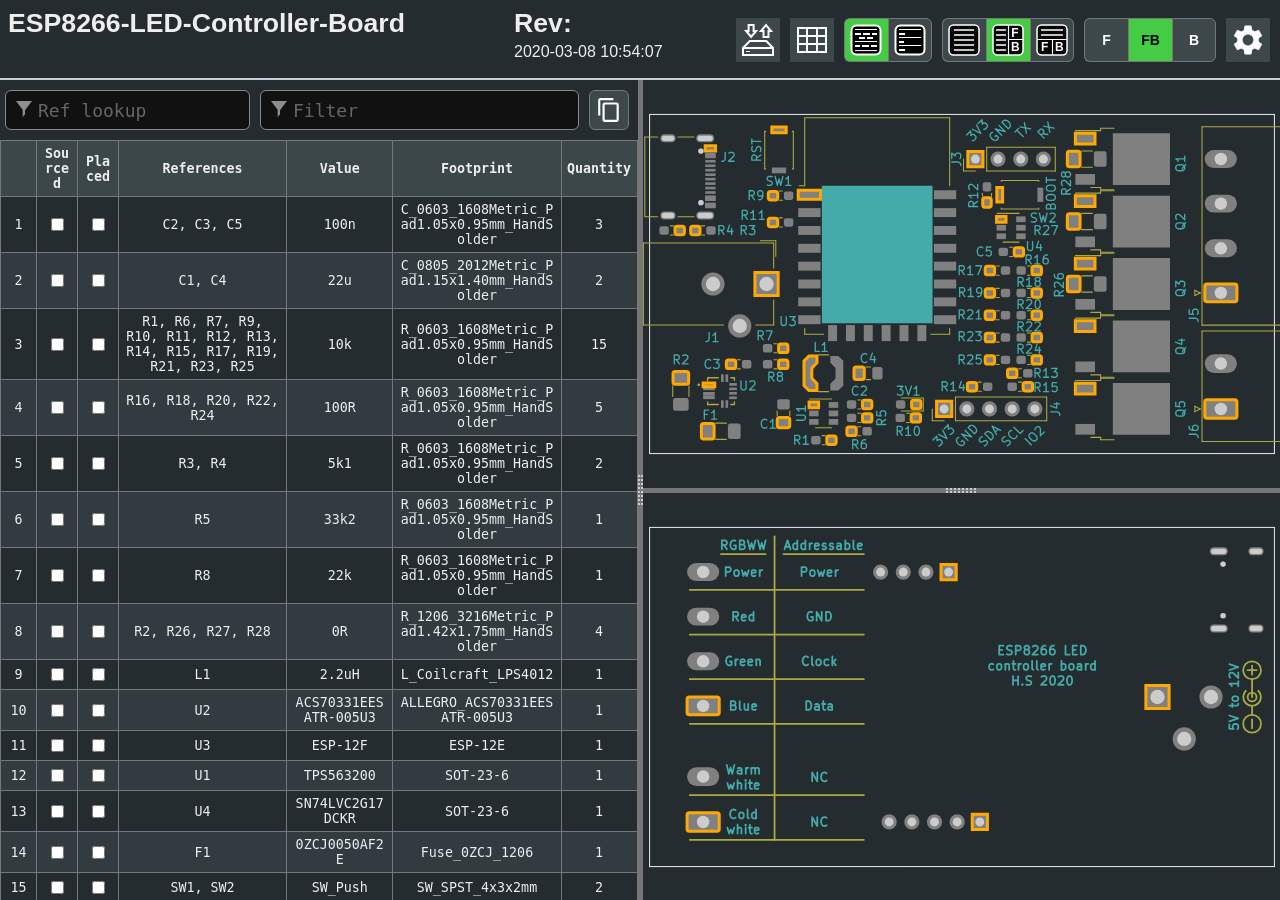
==== commit 0c95467f: "Updated external files." ====
--- a/docs/electronics/esp-boards/esp8266-led-controller-board/ESP8266-LED-Controller-Board-ibom.html
+++ b/docs/electronics/esp-boards/esp8266-led-controller-board/ESP8266-LED-Controller-Board-ibom.html
@@ -799,7 +799,7 @@
 ///////////////////////////////////////////////
 
 ///////////////////////////////////////////////
-var pcbdata = JSON.parse(LZString.decompressFromBase64("N4IgpgJg5mDOIC4AEBtUsAuBDAThxqAjAAzEB0xANEgBw0UC614AdhASieVUgKzdMkIDAE8ADmAIhYYKAFswLfMwDuASwgYAFgW4AWAJxHjJ0wDYAvtXTY8HQgHZu1Oo2aL2yTqQov6xQWFxSWRpWQUlEFUNbV0KQ1NE40traVt8L0dnPgF3NnsnX1p/[base64]/0BILIYNlMPhSJRaPpmPNauo2LM5PNZjxejDDlO1PpIHNBlOejJ8cDxFOErDhCDSEI2dx1H2BLThBJ1D0+dL2orI1QCYembj9cDNEzqZbfMzVc7hbzdYD2JrSA1tMJvGNxHNFqtt3ujyFjtFLu5bo9kK9Cp9yv9DcpRdDpZjRd42aTRajaexuf2zcH5aQ+zJY/pjKEvBNuYTs5tC4dIudAFV1BcEN3lRVfRVBMHz0S8W2HPRqRfIhmFvE0+2/[base64]/0UoDgSIsC+Mg3d9mupm/v1cdmDOzKHt4GgzAcM7nMyvQKvZTLqu23hsW2qCAEVMY1eNTb7Xge0xU2YJLetTYQ/Tnco/hRL65gACFcBwMBEQuUGsA+E0LjhdQMA+YmhD9nAA8REOw7cgqAEkflB4biGxWKoWhNZ3gALzWJQsERKDQdzGj/pQ07vLAFQLky1E5DUFhy6uQgQQw74tDWRQ1CBdyy4+AKnjhTKfdi3lKB5Y2Kpyic7XuHufl4CgaE9Qu1BLsuK93UG0d1Tm4QbpuW5wNuO6D/kQWHEA+4Hlgh5H7Ax4uCep5nxkeT0HKKqr2IHodeFAZQbh3nvbAB9yKg0ohzWudFzilxYF3e+n9y6SGYN8duUIwB/FREAkB3xsRkF4HoWU11UQYE+OXSuD59jWXlgDZgI9UF325BgxEWChA4JYHgghOAgE8hIWQihkIqF4FoTAwSoNhyECxog/qBU4Q+zchcc0YAPhgDEO/[base64]/[base64]/lArBVCn2QSEVYw9QVf1eqSUmppQytlPK3IOrMFKuVKqtV/WNWasGtqYaHyCS6qcH1/KWFCAmqNcaZNJrTQOrNa1SCQCLThMtVaGzcabW2rtNGKajrFv6udS6N07qPRet86tn060/WTHLDNdLgZgwhlDGGoT4ZgERmDVV9bMQY2TMWnG+NCawFjrjUm5NKbU1pvTXcjNMxGo3WzBBvqmLc15g9X5gt/kjPZbqzS+rpay2LR8kASsVZqw1lrHWesDbUWNh6+2FtyTW1OLbUDjtQOu1Ax7dNtlfb+0DsHUO4dI5qGjuu+Oidk7hzOOnTO2dc75yhJA0u0DK7Vybe9c+zdW7t07hw3u/dB7D3I6Hcek9p6z3ngApelAV7dxzqAu029i7sZkZiI+pwT5KJowHC+9Gb5oOAeyJ+rG34cc/lxn+c9KYAKISJ8BBdxP70rvA6jyCWDsKEyAp4mC1O4Pwb6QzojyGUOodI+hsZXkIaszZkEPJ7PcMc/[base64]/bGBUJXkQVd9bV/z0n5Phc6+8PsIoZgzAG/yNLngrvTcc4mBb6YvOHu26MJryHnQmfG7d/Tw3EePlmA3vTs3iuqiW9qDEa3VTg8GFDzMdPfPg8vf6GwIbI2qLUQGw78PJA9d/bl0jlHH3QQ0CMIYZgleS/jByu4gbSehC4A+CAe36Qqd67d3Xv4De0c999yAbHuP8dp8J0HgvQ+RdG7j7XxHE/UfzGIFngwGOFdCDn3jnhuel/9eIOTwPl/mAd7iDwCbU2vAzZxzgeb7AluQLWxttQW2dtCAYB7YHaDQ0AhhmBIDlQPQAA6LAZWSg7+iI3COASA6wuAEAsBUIZAcIVEOcVaV2Yct2sAjemeBer2729gIYLuCeS2QOIOYOFAq+juDwCeLgG8cuMeCiY+bBPuR+YQKeAeeey+tuOele9g8esOXI7ujOXBRQUhcuve/BUwPOQhSANuK+Quw+mQEhNOCOeQMheg3BcOehgBM+XOqe5+qupBIhTBVeOhP2Dg0h9ghhLujhChZh/[base64]/[base64]/xuwgJUpzpfeFJbp8pHpxxUJ9JsJj+fpB27kyIsBKgwxQBQZoxXJYZPJFBZpf2HyUZ/2PxIpl+8ZfWiZTpwJKZrpr+c2CpmZSp2Zvp6pQgeMuAcgRZJZZ+BBwZYxWeJp1ZRAvAtZLOgpixsZfx9pCZjpOxMpdRcpPZGZtJWZZxOZ8JUgPsiILIk5ep5ZoZEx4ZC5S5cOCxAOa5tphJPWEpj+pJuxXZ7pzRh5/Zx5g5/pIAFUAc7WQxqJIZhps595sxj5Xx1pTZYpRJn5d+SZHZT+u5aZ+5/[base64]/[base64]/UQAKEpV9rvRPR/f5fyA4LTk9t/UVcHe3eFWHXbVIKmmvRrRKMwAHL5Gjh1TmHIeQNtSTunasYg8g4sPZV0KwbQBQ1vsjjvkFWpGNbPjjqfl5ZzQw94I+WAWzvoVTkI7auzh5Z4TZZXTtMUfJVXnvlUi4NFqZdDuIyI6YVIzpTI/HXIwkQIyQFHio5o6EdDo4b9vziY4nh4To7Ed5UbJQ8aYY9cJIRI6I9DsY7QKo1w55bo4Dfo3ZQo2IzLrWWo10I+SPbzZI3kdI/Y5zYE848E+o8o3DmEx4xE6E6Y4oX4/E7I0475S4141E9Hhkd4BY7bizuk1o7E3Y5/XowU0kIkf4UY1k07GY10MU9U/LrU9ZXkw0/I5nV/S3axTLf/aHbbV9QdoGF+LHfg2+kQyQxA5wGQynUEQCM2Ebe/YYwomQviA4E+M0D9qQmYD2B0ys19jQLTuAUc0ESc2czk3E/U2rtiDs19kbFc4c0kD9nTs3iTrMuczmJc9c67rc6c2Qn809gC483Uzfi8w9cMzPduYjRgwRRfWjX0lci1RzZXYQ2AMQ6KaQ19jFFEymDtW/XA28w5CCzdXDo4YYOEys87gYPs7eCzvSxDT09pX0881Uq88k5A19hZAKOrMuWQnvlQxk0y+6KywdQKeK+SzU9yzEbywKAi7fiM8mXnSEhM4AxiwmJZNi+vZrXiwS3mKQ6QpCyg3Dpc9Q/1QKxc9SyK7S2pGQL9oyzmMy7KyzhvO674083C3y1S8KyGC6+7Wc5wWWDK583K+GzE8qxYYG2q0xYfYFa9aizxZ9d3SBQungwDSa0IIs4S8s604XvWerIq1s5Sw6yQI4YwiPW7XXZWB63aG63gWYNvW7s2/67C6ofCzW8QHWwYA22szQO81a80C2/QDcKjNveO5WzCzy0m/y0Mxq0i6M+g+M2fVg1M1IFXGAwWyAEW+ayW4O0UK67AxnWHvYLswoj9sSwC5G8S+JBIRO5Oz20u320GzW1A40980EQ+x67ey+4Bx+yq8uzs87m+/+wc260B8TZU4dXB2B4m1+8m1rmIZkFG9B4kCzuQO05G1B4h7B9C7Y5+4Ueh9e1h0R1YwB/tcdVK567zYh/rh2Fy1ZeB2hyu1R6gEYPtfe/R5W4R8x7Rx24J5K0qxx6hxR9x9ruHnx3K87o+2UwpwJ3+4kPG1JwUXEbJ5h10PQIp8h0Xozqp0h6R9o+Rzp+q22ci2Mzq9u5M9mwduGnfa1bi4W/i0s2le8RKDLs7mxz7faxh0kSs3W4XudRwWUzmO7bSxF5p37r2zJzs2F7dc5ZAylzkPtSPSTjYxZ5x0lz+xl5dG6z5SYEB0VzA/F9EdJ1Zz+5E19qc0J1F44PtYXsV41xJ+xwl5Z95bpyF2WEp2+O16V8YB61dTTg1yN0YFV7k6q31y08/bXTa2l5dYNyzpNwu2R/l7V8Fwt2t5l3pPzqUzIYt2+HFyh9p718l61xaRQ9l09sd9rft70IdzlzNwG1x9ZyxQQL/Si1u5g450A6ENJnmzjaa158DQ8JGTQRS1e3J+IUBAfrQFtR6+C3viY27F19V5d0TvN8weC79i4BZcZwjxQEj/WZs4u9t1dzW2j+T6Qpj5wQT+T8T1j7NxBzW6zjcLR/K+rB68VyQDz+DWx1TzVzT7t8wVzxK9a0g1Uoz1F1L0L265j6Lzjw9nj1XgL9L4sCzm7iy/zyc9r7c7L8zBd3w+r4Y1r0r/r4x1byTrrzK+94lztzx5wIr/b8j9dY95kHb9a2O5EQm2r4aRrwUIb7R8I9RAb22+H87mpE7z17j5b8S0b/+8I5FzIe7377arl709T4n5z8n+H5V7b4Xx72n/H3nxb5z2Hx78V+0rbzX3727h25t3l2L/nxL5r/hyS0K/Lxn43zr8t/X5J915X8H5b933XS3515wYUCTet9SxX+31X536H9H2X83/zYsPz5P7QJv637n8v+P7Twhwv8P4C+C83lP1v++yP9j+b8f6vz76XzL736j6f0Pyr1t0f/20/0QL74PzHrT8ns/PF/oPzr5f82+QfX/q7yh7Mdr+TXDPmANuZACb+SQJftAO/arsbO4wX7nZzeQANF6+rOBAewIYeczW/USHmjxZw+MRa1bP/gEUR54d9q7/Mnj9j+yQDD+mAyjvD20IAhCeT5FbnAPR6CDKe3/bgSHz4FsCgiHA1gQINxJm9/GWA2AZn0H7SU4+JfKpCn1w58BX6d/dnp92r7r9rW5CByN73/4D9bm6gnPoHwf4wDeB//ZAf+1MHp81+3PD3qYMj6KD+m9gvTm7ycE6C1KoArQbRxcEYC7ByghwW70sH/sbgXvYIYLw95o9whSgngX4McAxDAhf2LwSTx96ZDTAP2cgBoP0EfcCuDAxwAEIKF8BN8DfYwWoOyE2CtOEQtIf1wAFgsJcmgxISYJqElDne4vFQfkJMA/YN4xQwFm0NiF6C2epQl3lEIyF1CwWQrcwdEPmGxCRhjQ0fj/[base64]/4Ki1RMw7YZqJVG8ikBsI0kfRwNH9DZhyo6kQkO0FvCxRgojkVPURbfk/69nAHnq2ZrANnkoPB+ke087FtvO2tDeEj1l7e1ZKjddIcWF5res4c/[base64]/lVBum3+7HjUaTYvpOzFbHg9gxkPfYGGI3zcR+x0Y/rkBOXHMDRxM/KLqmMnGCCyJIAnceqMHEvjgJJubcTqMuobjIJzEisf+LnGyd4JmrTCifQzad0Tx+rM5BhPIEQ88aOE28UEUcIPjtmNbYiWyyCKJixxT9diaKxUlgIsxBInibmMYkkSrhoEsbhpNpbe5oJUwvoR3z3E4CfuiEo8ZmxQkR1geD8OZvmzIFXjJJ3NJhvWUva+1Bx/A2lv71vBjdApRPfERsIkG5joyLgL7CFJTFhTaAcUsQVALpGAShWljdqklP2qbNOCiKByJlIFq0BApVo6yYOIymj0SpjHWCLUl7Eh4XAVUmCZsPnHMF8pIYUeslI9Y1S9AdU7PLFJymlT/hsw7qb1LLadTqpBNUaQ1OV6DTH+Nk77gJPnqED0WqEhsPgXVruS2x14ktviG4hoCBcPBeSfQNgHYgSxIYG5okDLbO4WJgLXaQKT0hfNns4Um6bOKFHlDTpfLYIqC0un9SaJ2/RjndKjIHNTpP07KX9Nv6WS/[base64]/mWcJaaWyPBY+M2UBxim6Cye/[base64]/OAFtjMIktMep9HEdhaTDGmjnCf2GdtcD/bhcoF98yeQZ2HYGBG2fAGBhrOU4GFYF7bBBRaSwWALkF2AhacLPzkOThJTk4ueZDRhGt5mmEn+VXIJo/ZWewC1Wf1zAX1t0Ffc0hAYGgWJ08FqMAhXc3dA0jd5Sc4aagogXrNN4xC6qUIvgVNMfmci/[base64]/PLntjTF2tOScMPE60SG5/[base64]/3lko04Ayrlny95rcvcXAqN2Is3Zc0pIrSz76l4uJSWxa7qUo8Ks6xXbNgV/KwxGKnMKdWuV8q8V/[base64]/[base64]/jQFpdb5rhNamj5Vxti2SaHN2c4jfUoiW/rd26NaFFusPYsq4VhodTRsz81zKdNmkziV1JC2GSKtvG3wcxui2kSrNBmhLRkq6r2au5xSpzeQvk1iy9FUK8FLlo8n5bf5euegG2sTVcrmCZmkZWxsq0taDq5kgFa8si31bzNZkiTf9NYkKIqtykwJdpL/[base64]/[base64]/XN12dnO8jVlr6QrIjFX8lHTewQ6hDa8Y85JY9tQ3vNWWIMrIVKOjnAsRWVuzWbAoI2AqK9ds+/[base64]/Y7k8N9ypQffKnH4ZUV6BOBkO4pTYa+zDsoj4R6HM4bMlhH3DIRpI4y0yOuGyEzO2Iy3vgM0qKFZGqhZwf/WuT+dJhwXVXOcMCd2mw+2ATzRfZARsFRO7iCortAgHND5ay+X3LikWrDQUoNTswfL2daijT8tvZlqc5SAXYqBvvbRRpyTDGjsw3oBbrtWOBJ9hgWpHKwnHyrz5lMlpmsd2P3iPWxxjY/dwX0payp6QnqicfcRnGuq9xm3VZKGm3Gnjd4sAl1P12fGRezew4wpQ+PGEyEdM848Ca+OyGa2dxu8ZaUeN5GYTLxqGQLLZ2klv1JRpAzMdCAOx5jkPRY3iLA3WH+uYJ1nJsbi2CKdjd40k03sO1xGiTQJ1nA8cY7EnSEVJq4/[base64]/sdt03G6TQpseoyaDNAmuzlxiGdcbeOcnfTTbDM/2dOMOnYBxJv7EmfnnimomSZ2c3xpHOZmSmS5u1bufZPDmfTtwO1WWcBbrmizq5itToerN6G9TdZoQGBkG1bStVNZY3CERWPvG5TkurY32d6Xdnsl5ZgE1XmlOB7izC2wCwdtzMQWsSBZiQuOZvManoL95/[base64]/LsVjSoSBctBWyrlV1IiVe4AFW0r+VxxtVfnUtXCrHlwvL5ZsvWWrL8KPqw8HauDWBrlliyzZcatk8irzVlK+1eSszWirPVtXDFbqtlX5rrVha91amtDXxr/VntXNAStxAxru1oa60G6TZXwkzl71XtdGsWWdrJ1x6wdZGu3XXrk1pAL1aev7XTmA6a619bus/WHrE1/65CnID/XbrazYaPEGBsw2kUFDLq5tfysHVfLb1p6/NdqurWYrU1hGzjc8svXTrT1qazDe+tWo9QMwOILNcWs7RNLGYIyyAEcsYg/rFVta1FY+RQ2CbsN9q1TcRu0t2b4Nmy3DZK6o2LLMUdm+1ddwS3JbUt13FNcptbW7wRQlm8zZTDY3yrGN5m+1eJsA34UU16W3rYlua2Sbr1qa5jeVtxXNbSt9W1Nflu42MkeM/W9LamuW21bYVmutrdeui2mr3NhG1zZtstXeb+gLWxDfaum31boVoG0bbOvtXbwMd2O3HeUm9W5biN9Gy7fqsB2qkodl2xtdxvNXlrHVpO1yDtuZ4Ob+1k22bbDtlnrr7tjm7rYdvS3s7nVxu3nYrtp27YNV1O3Vdlve2Wr0d+O33YTs/CmbLdsq2zaAj83ojWMI6/MALstXNLJIOmwzdysZ3y7Ltkq2PaDsC3Db1dsa2vehuR2J7Idle/VbZv2267Bt+kF1VbuY3a7Z98+3NTda32Jbut7eyLYtuZ3YrU1ju5ja3vC3GuJtjewNdBs3WS7Otj63lZztLW37R97bU7ffvrWL7D9x+5Da9t+25rCDr+8rYjsv2frKdq+xVawe/3hrCD7B3dZ2sz20H9952/VdgfQOor9WVQBTe7spXNLuIBezlaruEPxrXd1B21YQc8PtrH1wexQ37t93d7ID8a4LYwcY2xH49y6OLaQeQ2hH9quByrbAfcR+HCt4B+DdVt4ParP98R0Tf3sWWoHw91R75aMeNc27y90x/5YIcgOgHAD+62o/EdR2ybiVskuQ8caaXKQbDq64rZUdvg+bjjwWxo8LsyPgn+N2R5/d0fRWG7M9vOxY/hRWORHojtRwo6AdSPorN9x+/I6QfP3OHVjmJx/bUeZPgr+j7R2o9kc4OEHjjv+2o9Cd2gTHGDmhzY6qsIP0nZDph7w/vulO72zjqp0Q/vspP47djkG3E+7t53G7SdyJ445aeZP6HtQRhxo80vahfHTl0+7faJtUPttuTx+6M61u/WwbtDuK2I88dWOSHXDtR4jZzuaOIHC1qa9c6mdIQp7Hjrp9TeYAxg1njNla8c40rhOjHgtu561f+cv3Bbjz2a8jcDuJPDrDD6e28/2CaWIwXzpex08Ed73QXId2pw8BBfC2wXQLty8jaUfDO473D8F90+usNPm7UzxazM6Mf5PxH5zzh+9d8uUvxnftvO9s7od8PWnDV5x5452jR38Xe+SF+i8IcZOinfTz61i6AeovE78Lpp3g7mcxPynQd622S+6squjb/96Fwq6VvRPOXuzzZ2k4udWPenPljZ2fcFfUvkrIr9J7g6of0vwbVjyl/q5Ue0uX72rkhzC8WdwvlnzAJMMi4pc8v07LjwB5i+hf7OSb4rzl5040fi2TXSr527q9NvW3g3mr92567Ffpvjbaj4N4U85eBOQIcb9pwo7Edc2JXPl9ewC6tfkPCXorjmyE+Ddlu+H6r1K3nf5eaOLnzL/Dr0/dfC3HXQd51627CclONHRqdu0U8zf2Oa3TDkVwE9CvluY3lT355XYtd12p3YzmpwW8/tjvs3u1gd0beOgvOi3rbzS22EDfw3rXSNg9+7eddNu0nCjtl487zsVubkNuUN+naFdgg+3Nd3N725bdCv238r7l6U+bdDOv3dbj95I4rc4uG3hrs+2B+uuvvSXQLvdzvb/cSu0PTj3y1+9dvKPjnWzgJ/B/XcPukHi7lRze49szvUHtrk1/a/fuuvaHT722zu9bfjvi7UT5dzy7w9dvojarwD8x6buJvM79Ho+7G9bfUfwXIrj99U56cwf+n0r4jw7fE+oet3AT4Tyvaw91OWXw7xpzU8SdI9IrK7vD8h9HdselP+txj6Y/I+0PKPu1o97C9ed+u4ol19Zxx9mdXPiXMdiz3rYedeeQphIa61e4RuRvtbQD+d5aVg9PXBbWLwz1C69cLPyb8wPN5pbZIXveawXzyxp4rtafQHcr4t/fYM+e363m7np2O9C/B2EHun9BSp6veieW7Ttpl9EcE+53U3pTn94TcqeKfiHTX9O0V5a9LXsbmX79yB8ndqPevknm54h66rle0XUH+NwU6i+c39PFz6bxl88coe6vbj3Kp1lc/fOyE8n3y2a+Tdm3WPQL9j7F43cHP2rX781612G+3Phvd31lyt84fZes7angj3y+A+FfVvCnnVwB8y/SeBnQDhp5B9kfQel3QT6tyW8fuj2Lq/jr7yjZ+9IeDPOj7Z7l7i9aOg7J3q26R5yew/b7J9oWwy5s+mOrPX9gbx5ZFfHftvQXAaHt6XsuuSnFbsn1/Yp9X2DQSH7d/94S+A/4nFXqO/z4mdLf9rMXnn9D4xd0+PHH7zSzzHS9g/BfYb4X37fB8ROEHAz0X3dcFto+5vuP8q7LY/eY+hvnjm7097s9jWrHt3q71G+N/1O03n3mx416N/tO/v+XiTxr6xdK/nrKvx58D8U/S+UKoFRn6j7d9KPZXVbjF+g9m+S/cXk3p52t5Xfp2Jvvvlj7m+G88fevFv1+z14/c2+wvVPtt216Kf1fU7zv2R/H4he1fpn0ftj979k/XWiv9fwZ6H7e/feCv113D+9/qtm+NvXXgH798W/9+Evgfk2iACGrGX2Hl9qH9P7dep+hPLPg14F/AeZfJnIPwvyO9j9wfHfzTubxD8S/uOe3ErzS2nBD8r+BfvPrN/P9a97+In0vsG9K80tOQFfun/3wP4pev+tfEjrn+f+7s0/WfCDtb6L+brsv7reTDnd4yeLfvhzm+t/tW6j+UHppbPQZ/vnZ/+zfqD6f+sAVL7+g0AeQ4QB6/lV5fu2fpY4/+YAag6VuJXst732ivsP5Zu8AZpagwyAfC682kfnH61+53n57+e4bl67l+jjpX4zW0nh24b+xVpf7TuxDhF5oBB/uZYGemlk8DIBzPlK7v+v/uy5f+m9ug6HewjpwEIOWfpgGsB99toEKBI/i87ig87ppbl06XqZ4GBV/lQG6ea/t17WBgHioEH29/qQFkumltVDIB4gToHb+g/gY5eB0Xvr7FOYtoAEwBKNi773297r5avuN3qB5XOEHr37gBPAUY4BBMDu34e+PgRU6WBogffaeBmQaV7XW/nk+DIO01h35KBfvokEv2HXsDYPOcQbn7j2hHsc5CBIrin5DO/[base64]/oq56+wQRsHjeYQZ34xBkQQW7RBY3r5bVej3siGlWzQdsFI+KDmkGN+bvrcFDB2QSu4SB8wQC6aW3wP0FCub/nz72BQPpCE6+YfhQFi+yQWY5KOl3uN4o+OAQkEYeGPkiHChGIUR6vevgeY50e8IXq7ABTHtCHShM3uZ4vBqVjT67udAe9DIBvHiG6CBwIf54SBagQcGQBMrqW5PBNfvfYWBPzjy52+OngJ5ShGQfcHEuPIYW7ghmTnh6yuD/ooEHeBwUwHnB17gqHWeo3g67GuBTkIEJOj7rUEeekQQZ4/Blzjh7/[base64]/rZ6ThcYdOEZuIgXkFlECEURGj++EZpYXY6XtBFthugQ+ExOxPqaF2hswZzbOBKXswBY0eER0FchREX+FkuNIdgEuBEDrBFV2NwWJHB2RYfC6aWQMDqGiR83hJGyRhEd/[base64]/oSNEJOsoWeHoha7g7bERwruFF4OVUdfbBRkoZ5F7O+PgFECRvTppYrAe4SmH2RvUR/4OBOkZvagB8gStH62ZUWFE7RDQWwG1hG0UrY5hTrlFF12Pno7azhTrq6E1hSdhd4S+R4ZA51RCHmo74RnoQm4ZRydm9EgxiUQUFNhaweDECOd4Vt5NRsjppbjAk/[base64]/MWbYkB8gfrHiRHsXn59hGcedHqO9sYNFFx6MUX43RB9j7EChcbs4Eg+mln1iax+3vdHuRPvpzEL+9Ed/4xR7Ue3EN+scf9HSxc/s+G3ugcXHGkx8tunZThfUbW5Zx6tv7Gd2B0Za61xMoeGFFhzUUIBmgL/tdHUx1sZXGb+ecT3HSRKMTVEehX0X5Fpxz1jFFwxkcRFGrxzocM7xxw4a4HiWKcelF7x6cQfGjRiPv8F3RNgb7HLKS0diGDxUtmtE1ewsffFleQUXfGbRosWPHLxv0bLGWe3kSzZ/RUtlJH1hiDvtHDxioVaFgx2CQFFaR1LvPHlW7Vh26kJsVn1Dtxd3na4AwdsRA7Fex3vQkZ+xXjxGj+KMZpaOWLcUvbIRV8QPHphtsXFEPxise8GrxR8bdGYRTAZpZrAyAXwmfxHcTbEgJDCc8GdxN/[base64]/8bvGgJktk9F8xySRUnQJZSb/FQJZIUP7cxZHrUkYJriYe5eJXsZ4nvhePt4kTOviU/ZOxmiZUmW+9MQjETJ70ekkjJwzgNEAJwSXNatJRjppYfYPCRw6FxmMZaFKJoYc0lQBtSNK6JRZrockkxgSVUnMxqIdkm5hbsTonhx3UTiEFBxwfY5fBpUaFGjJysd8EiJEXpn5PJqySDFaJqCd/aGJPMfkEFBxSdCkg2BKcaGmxcyTk4CRGfppa7kDyd/G2BPoW3FRBAyUkn6Ja4a8kmJa8XOG8x5yfkkTxVIdx7EpxyUjFjJAsc4FFemlmyBtRXkd0nZxCyX4mnJTKSXEzxxcanEEhQKYInKJwiYUlSe3yTH4XR5scClExzycNGNJUsT+HKuNyS/aaWnQDSkqJSdgKl/WXycKnZxCqSqkSJNcakkYxrMbwG5JDXlcnkuJURYmnJVYdwHypUiRW6aW7jjan4R9qY/EiOt4Xqn7xpSScksp3sfgk7B7yUA6ex+Hn/FGBNCZpbSWUaQpE8RsqTsnSpC8aAEwxMaYQlNJCaWG4UpnjhYCaWcgGsAQALINwgzEoAGIB/AHafTZYAIgKiAzE4/[base64]/[base64]/mXJlCACmexn32IWSplbpamfZkaZUWU5kxZQmZRnxZ7mYlmeZ07KGbgiwjKhZ+ZaGQFnyZbGZZm5Z1mRMDhZhWUM78ZpGaVk6Z9YHpkjpVWVTgemtWVSL1Z0mahmhA6GS1lBZSme1lcZ+WXZm8Z/HGSQCZ/WS5mDZbmaXgeZVOLemACxWm3hpZTWRlkgAWWW1lWRHWdIBdZAGWtkHptuKBla44GQNnzoO2Z3gjZnjG6zjZ5PCwzHZ02R5xnZF2cFlXZgQGIDtwaoMGJ4Zy2RFl7pQGVnhHpiOO2IgAuDEIDsWawAWmBiiIMDTbQbrGpb8gJViyb45ZzCRpwZ/[base64]/gL5JLK3mw5meTTnZ5ZCLnmlcBIMzlF5oQGzlCApeeXmV5qQNXkcAk+WVnT59efISkM/nHrRw4buGxwr5HeUrnd5Tub3ku5c2Ypn75Q+foIj5mQGPkX5RuXXn6Zn+USyL5DvNgUnZcuWvl4Fm+c7k75buaQULUR+R2I+5BGWflUFIEJfmMKBrOyC35dNvfkzEj+QzkE5k4a/nqWfYqgz0FrKsSxMFlOX7n/[base64]/k3a0+niJy4JxasV65o8sHhFFGxZJpnFexWfgHFnGezkrFwJfPiTkM+FcX5FXgLcVUQcHA8XbZTxTBmvFaBakzwigQN8VrFRAH8WIcWxcHg7FM2V3lglVmTiXvApxSwXH4IJTNQ5FXDHCXp5HAIiUnMohdGo86YeRUVSFVRQ/nsEclvIVQ2YBPHkL6pJBiWsqdRq4py4eJSswgmABboVj4WeX0XgFQgJAXHFQxVzkWFcBWMXDUExbQXDZcxU9wRyPQtIA0lgYkDl75hxaFkeUFBagBi4EuCiXC5kRW8Wo6kpckL/ZZmYFkkFVpf4XXFLJbDgOlm2cbn6Zjec/Q1yrPCvlkllpeCXkFp+TcUBljAI6URFIZYaVP0bpaLqmlAOeaXmZ3pTGVs8tpQyAJlAQEmVDZ1GamVEAYZQ4TL5ZpXgXkli2cPlxl/[base64]/ubxVQVa5fhW/[base64]/1axVoZSRdMBeFqRVvzhVHFf9gQ1WZVDX0lY1d7mwl66HDWbwRYASVqKs1d/I86dCotWgAy1V4Bd4FAPHjyWhOXYb6FzxRjXvEWNZ7zSleuf5y552eeipqWZIBdW7kQ6ddXDFt1Z2k6laAHqWPFccP5WrVjeVLXSUONZCW/Ff1TfITAZpUDUg16RWDVHF1NXwS01jJUzXaVRQIjW24yNXpV+VaNVekS14hO9VxCptacXm1RRdbnW1wNTAh21EVeDW41kNXSUu1VVY5SPgbNVCy1VT1frXXl/tdoSB1GZbiWh1/[base64]/ucVmG5KNcmWv12Eh6YYFEYn3VsFnhf/Xb5PhfbW8FU9RNU2lUlefkiFHNcezmQD8GvV81qALIXP5ChSKUQyieVJK147LG0V/5eqvKX9YtsPoX8VzAEYVXVX1bfXmF99dqWP1upc/XyVMDTQ2806uReyIN9uckUEFqRYA3R1lNV5U4NwhfhLdV9VSWyxiPqlOLNViRUg1SNk+DI1cF4lSNUMlUVWA24NyjVfnNiGEMQ28lMhdHnC1FDW/mil6Wmo20NcOGlUMNZ1ToXMNwBWw1CAHDdfXq1d9fqAP1NefpXQNqjW/UbmYjbQKhV2jZI0k1KDcaoGNbVSA3YNVVWY2QN3tc3UMVSVeo3wNMTTgU6NCTdI0ANyTeg3/Yo1eNW5FoDYOXUVEDUHliFOkFWjWN2OQ/l2NgpUUKKF74jtW5NrjazgHVWhYw1eNehYzm+Ul9arVql0BRrW8Nd1aE1+VOTZuVsSojTThH1NZb/WO5ejaU1oNwDZZWdZijQHnUFUDQlWi5uTXA0rNA1e4VFNA9Yk195FNZlVy4lTQzVpNU1eA3j5+DcjmtgEhdyVLVNjStXtNseV03v52yr02H1y+R42n1QBaw1jNKtcYVcNN1TM1a1/DTrWCNBlRE3YSUTXHhf1sTUTVXNf9SU2oNdzRZVZVtTa82HNWTXVWOVizWWBnNVZSRW25uLRs1b5STds3yNYOcY2VVLzRk0NNHJWJKr13zbzW/N/Nf80v5lDWBZ76ILV7hYtMpdoU5wAJT43Qt7Df0UBNcLdM3BNfDXM3N1vtaJnZ1mRM4ajsrPPnVCFNFVo1SAJdRlVEtwdasWV1vDInWcteFqpDp1etbt5t1SVfMpLcvkpSXd1d2ca0A1kdea2eVnrdSXj1Vdba2mN9rZOnQVWre5k6tl1MPSj0BrbjW/FPrYTWhAZrYS0BtEJUG1O1E9Vjyw1vxbSwOtkbZnUwZMbWWBb02NYG0/V3rbFUptmWX63pth5ZW1QlNrXfx5tQhQW0RtRzS3UG1pbc/TqUCbV62j5ybd/[base64]/[base64]/LevUP5lXeQ1Q2NXdZ0rqrrXTg061HbumtdXje13nVirSqVq1KrT12hF8BU/[base64]/[base64]/1g9SnRD3h9I/ZH1HF2fQT1Jtundv2tKJfcZ1R5B/RZ1H9jjVQ0f57/b/LCVsAz/0ktMrYAXX9eeQq1u9b3ff13tmtR31ItU/S/Vot6MvTl1kMPAgOwdSA1j2EFZTRN0KNefRP19Z5LdP2LdxyicwYFrher3INAA6gMpN0XU8259QHdgONNJvUZ0/N5Xfh2EDHTV7zH9xHbT3HKtBvEXHtQzXR0jNDA7f2vdV9a30P97fd90CNv3QbWQDmQExWf9/Ugv0S9w/aIObdG/SS1ctjrUI0QD5AzwNZcdZM13Ytgg//0qdqg+U0PNU3dH2gDW/Y02GKe/Ru1P5RAyYMkDYraSReD9ypYNUdjPRwC0DcrQx2XSHnc4OsDCLewOPtMg7tklDKzNOwKDHKrW3i9Q/SoNBD0PSEPj9YA9INcD3HVEOxqd3HWRdDAgxj1CDS/SIMr9yHWkPadoQ0o2G52/dMildpffv15Dxg3HmFDJKiR3jDN7EIzTDNAzYN0D8rQ4NMDTgywOsdT/bz0v9/PUr3oyCeEOC18wfX/3KDKneTVqd2vYMO/FZAv9WI9H2UlUnKlvXar+DvQz8OXCQA/8MYDIA3dlAjG8iT1YgRDab14d5vcTTrV43rUXV9hFQxoVDXgLHwQtVnc32ODEzTfX3DX3Z3261EQ2MOMV8g3WQFNg/XMPp9gA6P3iDWg283gDDI2CO8DCnd0Op9bI4EOLDElQiMAjGQ9QU4DR3XoMCtBg1iNGDALaYPwD7Om0MCgZQw51EjqAFUP0dN/bUN39VI9500jHA3SOot2rY3m+c6lDUWZdwo4kPh9vw3COr9iI6PnIjUYCCMOFpbVaO/S7w0CWsj9o6rmOjnIxp3r9svZQVujmHcjnNIWw/gP79H9fkPDsNvezpejoNPWSOdlQ17xMNesh10UjN7W31sDbg8i0eDCzccoAgIYDTifDWOBtgbA/rc6MhDi1JNSlwq1H9beZaLowh4eiEM2XtjhIKVby9CGj9kZI7NsiP9jGuD2NAQyI6bykNYNq2OX2YVpFatj7MXOPjj8PpOOKj/IPD4jjCRD2MvMG4wGYTEiXnl2iN3RSPThD5o7IO9VBzBWOg9oQB8DVjmwJn3oDyw5oPjUjYytTsOy47varj048T6pEHYzOMHeYVh+P9Yq40BN6ye4/nnEOfY+BNjN9IPONdjI3lOM7G8Pt2OQTu4wOPUJ647vabj+42TaHjVzMeMagqI5urlFcoyd0yFNoxZ2bVSY9Q0+ckTHX1+5TvXR0E0OYzcOUjgTY/0mjzQ6MPnjr7TXThSto+N3BDYY9RVrM8XaeNcdPExB18T/HdebpVD47s03Z+zaJN454k392wVjFdJP+8DWe5W1jaFSsPj9yk4TIej6k0lVoacAxNnMTY3Rt0DDwk/7mGTUg5wP0jkkw12oKc6gJPWTwA5KPet9k6pN+9pk65Nl80WO5MeVdYxKO2TT6lZFGT2/QBoxj+gwQMssVvcKUHDJ/eYOsqrZvQ2DNGlG1145NQ6YBPZYRXmMuDBY7SMotEk60PHDidPwLwNUrf6PfDKA/0OeT4U2sMOTZo2VOz5FU7q0xDdDbaOL97I8kNiDIYxoNcVEg9oM8tO0HgNxTOwziORBgLU42FU6o/Rqf1GU0520dlw7lMC4dQ3cPGj3ve4O+9YHR1NDGbrPA1pVtU7o31TYozL3pD3rcMOOTZ4+VON5SdIA3iNQo71Oij8k5N349Lo5hWjTRfcpqxT8owQO7Dyo8lNmDxQwdPbaMuO42X9WY5C36jz2JtNGjXvX11PD3fe1MPTVU7oQCdP9QEN9DF01H36TWAzyMjDTk/dOutW1NE1YzIfSKO4z706kOfTXk0O0/TWHR5r/TZE6Z1AzIrSDOqjYMw9PqaBTeC0wz9AwYWGj7E64MlTxY7J03dR0+c1Qj1M0kMNT/w01OSDvk/tMPT5MzLNKDZ08v20zg0zO3DT3I9KONNOWiRNldgM9NPEDRHdzNkDvMzLhH1As8M2wz9gwaO5jXXUVONDhY7dNtTDhQtMYztLZrM/[base64]/[base64]/Nj9hM2S2ezp88NDgzHGi4UxLxC3aN1Tt806NLDk81dOMzqc0X1p6wC5iOgLew7NOkD80+ku3dr2umPEjFw4gtOz8Mygue9aC8jO7Tr/Qn3dKyzYPo9TcS4HNKLl0wTMhz0nWHNezJk1S1o6qPVISDLrc3ku8Lic7/N7NKc4bNpzu/RiMKjlS8DMQL+I2o0ga8y9qMHAzS3qOtLyC+XP1D1I+gspLfk1S2+cqRBbnVCbsoPKxLiy/HMjL+M53NDDRM3csljEpXGLPLmOjLmnTAc0stoDP86h36zm/RstF9x+jkPsz2c+AvdNyqg8vJ5l+q8uzyJy7qN2DZc/vNBLNy10sYLPS5EON5/INLPFVH8/MNfz48w/N/LT86rNJVt2oA0rQ147MMBjny/kvijT4zCurDys6iPmg6I6RMgLBHTNMuLkC9bPMreuBGXFza0z4sh4CM6LPFTpo6VOpL5K6PowDqlS3Nyzwy9yujLPy0kuhz/[base64]/2taLrdTovMrawhYZYaXdSHVJr6GtnrdDVC/[base64]/G4wuabJglToibem1yMkba2cxvGbyG8yttrDsvELjrp6/Rt/z1m4ZuSbpKxaMObd684JYFFm+BsdzymzxuXrXbUhvTL8SsYihGutOws918G7608LXG5a0KLTVKXBQA1dTPUaL/GdsWfr9y1FuC13hm6ztMhrYEXYb3Q4otBbz5KYuZZaWxUSZbs7bBv4ltLPhy5b4W+Iu9LX2cyCicxenFu0LCWxVukLVW1TVj1fBGsB1bGW6G0ktyda1uFd7W9osvDnmVgUAGVgicwlbBC/1sgbxC5Vt4bNW+dkTbDW1IBzt/pblnKV03KiOGGdi2zP812m2SOi2PItROBUe694BxS68vd1U4o8kw3g0XIAquETVy1tNIzz/d0vPDnW5kT8CeBu/qJAALE+vDbVm/ys+TV6+jPoa4LBxt5rlmzrlAdCO3ZuRbdGuDviGKky5uKbwW+5vw7kUy1NzrAK0N0vsJ7Qpuib560O1Y7ky+qsgtL7Ccye1tO+jvBz3k2TvqbM/S41XyKO4Ft4bG6/TuYVCO9FPCr88xu0JTS80lP7LaKxnqUDbO90bStJGdlPeLFy74tKrqC2LOqr35ZTu4m10r6NFSEYsbsQyMO3hu2TJ9cePk7+u6as0UMXBNyU9HO7DsY7YDdbtIlcfWHMG7xpkbu1ZbXATSo7na3TshbTnQc0M8tu/pU+7Du9dRiNckmbtitFu8ltu75w+HsK9TO/lsls0lCSyTCSe2oP6bHANLrB43VNEyI7rrWNrck8rPiAu7lu1Ossmh6UUXK12OwFV0aFe5WSwc8ODXvJ7a/UnNrLLzfXuPZje5GMh5cxuUs7LEuS4slWtBlvUHLCxi7Lca721hya060+CJuEAS/[base64]/tFSilEbBC73e7AenLF+5HuvZ7+wuRgHFup8nhdqB0JNTrHuwgco1hh7MRqH5utdKB9zQB2u/[base64]/YegyWxz/vZHIewAcMNBxzYcqHsxJsf36Cx6usTr985YfwHoR2mvhHC5JEfS1AR41NTr8R0dzYHSR8Ue3HpRxkcHSrRdXs7Hte0EcD7/OJwe87zk9zSpHLilISVHTx3/t2roY3XuVrZ7VQfcH2Q9st8HbR7nMdHmhyvPONPR/21gtZ+ZIcr7VImvuyHG+2Me67XE/ZzcDNFMcesLbK/4fQn2h8sf7Hqx/odTHoJ4pQrdI8hPZvLGJzkdP7Vx0KdeHoO3Yd+Wcx4vKmHUp1AdlVpBzodWH7xyi0bHvhxga8n0pxcd977u28drHFO6KffHavXyen7sp37kAnOXECeInPfa3tlHRUmJxQnxp0se2TcJyTgIn1B26fgnpODTronGpzEehTvK5cdz1+RwGfcHc85nMrV/[base64]/nQIqnnqn2Mg9nwnHaj+a3nOso1X7VNsljrGA6F3Hj8C7O9HJ7VMTXuZNWWeJBx9V7Qm6zEXoBntVEX3RuRdYr/[base64]/6c2XbjSusWyoV7XyiGuF1Fc/[base64]/X+65jfI3vF4GyTXSqjFfCXb56Je3XZRtzrYYyGLhgRwUcDHCpXw69he0GOejYaWsLHCxVbaMOO5fM30N2jfJyUHKqb2XbXDzco3QVDDdGylrAJx0y2HILe83wNw6wKc7N5heQMkt3RxLnmAoTdRCitzzwi35zNrdJCHN/[base64]/f8d3IKjyajrPDbd83NosnXFcxYKjzJ1Y9BbqDmrxmLf/3RouexxSBHEqKAPcD0De24MIuyp5Gk+sVw4kSD3LcoPtPKA9R45k8EJoP4D/BbOXGeJrc5y091AtH3jt92cL3jcEvfXwjGLZgM3PvNpt4GBJgOJ23s965pFXK9Ydcb3VdAESX3oipw8gK+PIPPPkTPIA8iFOD6xd4PLuLXh0yd94IJHlQ5qjfy3sosnWlmID+ezW3PV1A+aPGorrId3DwNo904yD/I+ciHdbrefCPQBY9yPJOIYwf3sHHTKYPkourcRCFD57ck3cV2TcJXtD/qzfnLt/zuJKMrJWyT3VhLlcFHfdz7eBPq0jpCVG3eoVuhP3U5Vf6XZ7bmIcCleylVkmFZezJ0NylZY9OPiktk/t70+kPKfXfUrqpFPjj09j6SDkHQ2DGq8u6cuKJvMU/1PikgU81P1A3lLdP7T3U/0MK1wNhUP/jw7d3X3Z8E8CPDCqk9yXZLJ1yRPGeNE+0ssT+Te8PHei2IlXWl+i3nsGZXpfLPWT60+gyrrOFey6/T9/0QPSJixclPgEmU8H7DXJU+V7Fz6Q/jXr9ybdES/Tw8+fiVTwHtDXf90Y8MSjT7VenPfT0C/tcHT0M/PnxN45Z+PGZypfiXkzylchPQ3TiResET/ve8syzzdcBPEz6JLni0z/mylXKLzCbpPBz6U9HPrC6zi1PW2rGJDcbN5c/Sab90RJ3PWUiSaPP7e/S8vPLBnxfvPC4mC8sm7LwfsCvgz80ANPdL/NcpToL+K+jGBxuQ+23PjzC/Yv4z3Pf3XUzyfoBiOzziRSggF5AeLPcQFi/e3azzuz3XnzVs+u0fTfRSyUVVwZeHPPz8wIgvFEv0/WvYrf8+4PtzxS8QnJuB1cVlLLybvOvkB669WPuOt09evgryL2wKEL6K9dPYL/6+Svjr0C+hvIr0kC93oz3C/938T2/JqvZ90I8tPXuA+qSaer/MAGvqzzi8qv3Z7y0EvJBES+avfs+9exvIGba/ck+uNS9nPCb7k/UmCFnK/QPzLx68hn0c80860dr9HMtvgbzc/Bvbb1UhhvHpxU9JviQGK9VlLb1K9VlMr+o+GPbrwfepv+7TQ+4vq0mwgqYQWA5jIvv8q7pTSPx+9eN0bBvC+bXyBsu1HvUknG2UdR7WLriPVeE+D7U9GScdv8CUtdQtqSnIihcvYxm8/dvoCgTQtqX7zS+iaH76wv+85/KO+dPcyqB8pZOr3G8GEiH9lKwfBjxRcAvMYqpDj6ZnVsZofpMvDgMvmwky8LcuH+FIrQjx7LoUfjMsR8Afsr5Ff/3lD749KvLmsa+IvwqNm9/le0o+/RYmVwpKXXGT80ArP8V8q/rP0FyQCwX2z2R28fWUoiqkvCOYYy7SEoHWRKcRMhwKRenvGNfcvBN7y/MEKn1p/BSvT+epHVan38+Yf1z/B8nSmn7EPCfKH5QRmf/Uqc9wfkLzZ8mDlHxp8ef2Ui5+Wf3j1Pesfhr6W8SfJrxeh3vsavZ1AQAn8dKYvSl0F/ifHH/qwGdlbw/gyfEX3IQxN+z0p81sxMiYzNPuX/x0jvfn/p9V4H0kO/CM+X908Vfkb8m85fvr6idslAMvV8nHwr7ndWfbnyioaMi7+erNf0H419tfZHwZ9VfnL5Jo/KXX75fFfzHwq9ec1D1MYIv+rCujfARMKw+QMgGZgqYGt+mHIZyIRJGwZykwq59Rv/V3t9CCUbLHLrpq71h/rvRsi7JBCXl0pQhEB37V/9XN3zt/Nc23+d+QPl30G9GymGj9la6CIisy/foQgFs1fc7z+xA/TmyCJPsEr5cKKUIIo99g/U1zD/gicP9LcNcf367JqPn3+1+HfycnFLpdAP0CwRyIP7O9fXAV8T9mCQt+l3w/k39h+iqUHNT/S3DP/9+g/ZP/1cQ/Jgq98yEvnAhkeCIRaT8aW4PxnZWyzmyFfI/msvz8DfJXzezTXFoh8LNc6P6EIPftP1d9qy+P0VuE/t7PrSQiKv999q/EcpL/DXJGdr+ePSgoN9hyzP4Wby/3P5b89UrP4L9Cfb6LN/sG17/dcldKX7vg75aXRYaMaXVCm+BfJbwl+A8C3wTBLfa6Ct+HTceH6dVrz70mqtSUlFi3zyZQ6kTV3nb0x90/oCsn+J/kemUP9y9v/hf7ydFKY860ceN3e6/Y74OIIUDd3lIJ/qf2Q/p/qv5wrJ/BnD9lnqBhCSOpc/7+qcI/bP00Yd/+Fl3/Yr1Uv39AG1+j38O/ff17ypciXZkfHy3VIuKt/+fwJeF/q3ZrTHy6ubRQQ6rzy5fS/idCP/Ny6/6v/kyUv8B9Ta+/wTtxmyf7Aqm/pwub/gS8//tSL/n4iN0t/aeeP8F/7ry/+P/aeTX8Z9Md2P/l/az6V/P/6j/H/4USKSgL/N/6AAjr6XyVf6G0X/4jdA/4C/D/646BoQ5rIeSIAi/4v3Hf6n/V95oAl5bH/WXRSUa/5L/ay7ZXYSqB/dj7B/VaSswWC5e/KuT1LHO436eYC8Af36KveL5UA8WQ0KZVAe/BtS/yenqj6CO6CfPcRXXf4ocAguRlvPF4fyRsx8sDPT09PZ5WvXt69/VYzSTaSjwPAwj0sBXTdXGu5dvDP5RmNZimCdg7evWYiqA2a4n/PQGmaTQHrfIwFwmAwHEsOi7YA3QGN/UBRWAtQG4WaRb2Api7QA3H4PmIS7sAygESAkL7dnHgHqvS8T8An1YEWWP7wML9hVPASxifTgF9aJTSn3GQHPXOjSuNG05i6UQHOA/QF4GdQHOEKwEREbQFp/DR7ZAyCzSTcFg2A9UzI7S1ikAwxjxmFoy4nJYC2AlRSVA8wGlA/IEC7GoHVSAoHigBwHv/Zf5QvVs4B/eIGBAxL6rSEIHcfNIGgtJMyFvD67XXcQHgqMYH6KaiCkCHGDhA2vobfeYCxAgYFrmcoEbmdwF4iIoH1/EoF6/Ecx9ydmTNA1xRHA7f5OA04EuAgXYXAqoHnAhyC1AyeQFA/YHdAh4EvA5AE7A3wHQvGb5jPBIFnaA7DHACP45gbICksZD5mDWYH1vPKZsfUYHUA6JTDnY1jVvBroQg3S6KAsl79XfDg+XSfRKMdg64ghj4XfHH5PfZOQ4g3VTGA8EG80QkEdvY4FrvO4HYGPdQ88YK4WyckGOXV4Ho3JkG18AKajfLc5cgmXgsg/[base64]/ZTJAjUFpfSgiajfgbMAnK76gk6SvbVordfGQg+DXDSiGCb46Ahv4Mg0r75gvDT5fasGlgkj4a3Xf73KZXZl8TDREyOsGTvf0E5fFsF+8esF5PTFQ9gwARtgrsEig4YGAghEHJgkCgMoMEFxqaxjyg/ySKgwfYLA0oxBA0STqgngyagjMGSEOIZZfQ9LKfQcEoCdT4AyasFHgtoGVgyggHg1PhxSEz5Fgy8E6Ccthug51RrZYz6T6YsFF8eMGqjc0E5fE8FDXH5TVg68ENgrx7yvAL7+AkYFJgxIEgULN4pAnN57UPgaXqBS5fsYt5gQlcFLA/rTSfXdSSEM4a7gx7JHqWi7h8A9TYaZ8EEQs8EV/e9R4Qjfji/flRoaBC51ZYiGOAisGkQiDSqbMeiFgm9jTsXDSj6MsHFA+kGMQw1TMQuiE/KfiGUQx8EsfUCHjg8CHAgqQCFIGcE6qKQhQfXV4YvQNhO/[base64]/PMHPg8qF/gwaHCQlqGhQkS46mOb6u/bs7SQ6UFYcA7KHgnKHCA3ljKQyaEu/Y+5pQx64ogrSE3sVMa63PS76Q9n6g3Di7NcX1i/SR8H6/[base64]/MWE1Pe6F8QxGGp8RmEWyKmGvaGmEAwkWH4qZmG18JSoowkMwswimEVQniGfQu2RKwomF0yC9Q0Qhk7IwsaHTfCaHhQ0GEQQlmhLQFaDmdMEGwQ367UDP8xMQx6HTSZ+6CQr2GtFYmEkQw2EGfPKHk8dgjS3adg8EAOH6w4KFBwsOQRw/jqUg6iGRwm/48vbGHeDEOHew6W74A0mQqw8yEGwmAGiqeOHCMROHZw7MZswwoirQrd5TQjaH6sGKYZQ+gG0TSQj7QvSEBgm2Fig4L6oQmKhfIMEGLTB3iDsRKFRPOL6cw1KF4vZEEa0TKHeaO7RLQpsghwjg51Ajai6qZp5J0GMHVPAZ6BwguGgKBeHowm8FQDPCxrw6OEkg/qHDSfzg5PUaFxmLeHtvNkx5wmOEbws/4egg/YzvS/73w1l6XwmcyqwlAF/AoYFiQkGEdwtSEgg0gBdoSYF96XuHm3ecHIqRcHwnRMFcw+2G+iLaHjw9MGJ0dTQKA3KGPQueGTyLeFfPJ+Erw3546fQD44AiwG7wl1g6g+qEGEDBFmQ7iE3wnwE9yE+Ht7YhEdQ0hF7wuhG9Q6+GHw5QHUI5+Em7TBHWaGhEH7JhEBvd+G/AoGGwvW2G/w7mGhAbuHQwwrQy4BKHnvfegQI/05QIkeEJPFmYZQhBGTwzGacPWeHDseeF7woaE5/DhFtPcqG0w90EusHqGQHY0G6IkqEHwu/57/AxHHPMxEOfSqaWIor4sImxGdTbBGUmY+QeI8EyBQ96GVQjr5CIxRGqXKKEAInuGjaeS6yI6IFJQoeHIQpRH6KY2Z8w7gBqIqREazOt6oI7RHoIm0G+Q7hF2I7k7ZI4xG56PeEhwrqQLwxN7rwqhFN/XJEQnQoAuQwhH2vXxGYwoD4EI2xHeIspE5I7xE1IhpF4I24EhQ62HAwkRFB/MRHJXCYHQQjPSj4eCGRI9VhaI0T4pQ4JHxI9cFHXCeEpI2t6ZA9JEFQuZSlIx+HtIpt5bIgpE9yTZFnw6zQHIld7Y/NxGGgHhFf7Q5EWIsySvw5hEUI1hFqwypGtIrZFJ/KpG+g25H8I1xHAQz9RfwsKG4CHh6dwkCgjI5J7n3TzKBScPgJqSO4iA4WFxAtxbbvSKHLA1YENzeKGbAuYHNIo3Dmw+ni/grc6NQ1fanULpGMffxEVIp7RlQ7FEnnXFETZfr7WIpsEvbBy74ovEGko3BGEo/OHEo7AwUo8MT0o/sEkAfMFRMXz5fIqb4gQv5GTGdaEZvSUFhgxJGxQ8CQwRF5ZwwuRGIQmJFwo6uGio/ZRALVRGu0V+awLXSEoIrEHjvM7gemBwFLvNDYywvXRXyK0wGo+N56oxoFQ7Y1GvvVwEfAml6uA/VFeA/lHoo2NpAvWihWgisp2ouq4FIwJFfqAFF/w64j2IDhB2YQ94xQ0FFmUaPQyLKIG93WJFzImhS2LSREKIChi+yZBHLQmMSiGeSF9vOH7mwykHSSaVHSUFaApwvT5pw0PT0cLXTtSHi4a6XmhZo+qSuyStFp1EmGcKb/pOUA5gu6ctH1o3NE2o0MTGqVtHY3EGgdokw5toptES6XtGmmItFjcbTZnUWPj5GPxEsoryF+o4eHxoruHiooBG/yepZRMfuGTI8gFrIoJHzfZREaQxZHJIhRD1LY5ZpInVHDSIoSD6JeGs9Uehq4btGJ0K9GvaViGPovCxSEE5FXPM5EQzbxFSEF9HV0N9GzbIkGnImlHfo7kjvoubQ/owDG0gudGUIhdF9I4RHtwwZEwI8RGro0ZGHLOQh6yFeEDwpZ4Kon+FIYySHZaMeGEvY9F6QchjTwzoDTI3MQao+T5QYkhHa0LAqD6FxH3Ir9GkY8r73o+nTCwsti0Yt+Euo9oFP0BjGvaAd7UYoqTgYkdGtSATG/oneH8YoF6iY8pFwYwVFtwuTSiI5DHJXLj5oY7S6Yo6eQrw4C6KQ+VFKguNH7o/RTH6Ye5LIon6aYmVHX6bCFoXIX6r/Jn6UQmnTForGGuonMBMMc6iYoxOGuYku4CI+0HXfezH4WdzFAcVzHsQ51HMYkDHYcE2SZ3Zrg0cDwTBYni6+o+DF7o6aH6sbFBgg6nAqKVIjYY/V64YgZFAg/UzAMQ9Eog49FpY/[base64]/TznJ7GXY0bHeAG7GicCbHqnV7EXYurFQAhrGWQxRhfYpIR3YwFjcgK1H/nH7FD/e7GAwhLH+o+FGrg1aT5YDLBWIU/AGIVRC5YSRHZ4FJ4p/WVGTaRRju0cLgBGCHHE4rIxiYonHXUQvDgsZrxSsHIy04mIwwYh5EfwvwQM49Iz045uQGA0nF7I1JTk43IwW6bIxc4oraC42bE/I535XvGuGrSS7ZJo27QCqDwQhVWYGrXMcE7YicEqY3GAXQK6C3QbED3QBwBPQV6A9w7UFDXD2GbwgXaSHEpEC7Y4SU43eEgcSn6fifox24uHGPIhbgQ3S/hDyB3E0/[base64]/G348/EfQ2+GQWWj6s4a34+HMEB3iHX5e4l/FYkIoSGcD/FX47fHv4p/FEoryH/mEAkoiLfGAEsAnzoh7FEmPXhXjKH5d4gAl2qT3F74mfESgJAnf40Ew4E0yEYEoKEs434G3GeDRL5ZIxGHDowT4pnGNI6fGNYhchkEyUT9oiUCME6gmr4xShf4pDjMElP6cEo/Hlwn5GigpTH4Y2vF54z9CF4n9Al4iVERoj/Z6PcjELgiYzOaHPEiEkAA8HUvGZnMQ5ao9NE2KB/H8CTvGqUNAkgSPvGr4g/FysUEAL4yPRL43QlwE2DEIE1Mxz4wQQr46qRL4swnWE4gk+Y1vGn4/XCb40izb4rwm74oglfokwk/YaXR34iwmeEtwj+E5nFfouYhltYImP/E/Hr473DH49gm0fCQhAEygmcEtImuE6IkGE73DpE2YipEtYTsEgwms4FAn6E+wl5E7IkgYjgmYzMon/4+wmlEqom9Y7AlUErIlnGfAmNE9gmsEsLQUEu45UEnoldE1onS6M4zdEh1pB4jIlx4YYlMmVglJE/gm76QQmKEmvFLYj9AF479DF4sEHl4l5ZiPOVGVmavHQI3PEqEuBEN4qk5RHG+6gKcfEp/ePBmHGAnryK4nd/bzF1Ai4l68YBC/YsInr4y4kUdWHHUo5ond4s6jPE64lxmJ4nugF4lfE3nHnE0/FZnH2GoE+wmQkpon74i4miaUIkGEC4nRkSIm0Ei/F/4q/GxE3IzJEpwkQkxElwkrAmhdM6iG/N0z4E0LqEk+gmz47fEVHUEy0fCknFEmEnCbOEw0k1/bjEvomcE86h1Es0gGErkmUk4HGf4z2j5Elomck5knsklglUEy4nmo1SjkkgBRxYh4lQmVglZUbglKkuUmNop3Gs4xAmSk0TQjE7UlQ3DUmCIhHFLowzE0KFYlfoIvG/oJNGbEq5hyE8BEKE3QzCEpbGmwBZGCPdQlyEE7ExfDwnr4vDRGEm4mtFX0kGk9wnaE70kJGcwnIk0/E+k68xgkqMzb4r5Rhk5wjj4uMn8ky/FD4iMmI8WUyxk9MnGExMkUMJEkJktMnTWFInX48mG4kwEkRk3MnJkzEkLkN/Gafdon9E2snik34nGZOkkNEhsmBkjswGEsejckhcidkzprsE/AldkjMnLmQglRE6okdEtsk3mAckk/dsmKkqgl4aXokikuCE0E7pHP41lGQWVglSEFUlzkkYT9kucl/ZIMwbk/cnfEgF6LogzFJY1aRmk8QnrEq0liHLCG6Y3YnZ4pYlFXd8xqExvH29VFHwwxOjj4sTgBktCwVEhrhRkhUlzKb8nMsEEmLAK7GpkxIkAUyslrk+om+E0CkAk6zQgU4EmIU6Mmmab8le2FkkLaTCnikoIkvLUslIUzwk4UmcmOmcUCtjWigEU+/HvE06ioWNCl8kJkmi/[base64]"))
+var pcbdata = JSON.parse(LZString.decompressFromBase64("N4IgpgJg5mDOIC4AEBtUsAuBDAThxqAjAAzEB0xANEgBw0UC614AdhASieVUgKzdMkIDAE8ADmAIhYYKAFswLfMwDuASwgYAFgW4AWAJxHjJ0wDYAvtXTY8HQgHZu1Oo2aL2yTqQov6xQWFxSWRpWQUlEFUNbV0KQ1NE40traVt8L0dnPgF3NnsnX1p/[base64]/[base64]/tTK1EmhoJK7E2yt6vIFgDOKItdQLI/[base64]/5EEXyHkex4nyvsGni5Z/nxfGQ8j0MVeqW9iB6B3hQGUO5D7H2wKfGi0Nxy80bkxc4lcWB9xfr/aukhmDfG7lCMAfxURgIgd8bEZBeB6FlI9VEGBPjV1rghRy/[base64]/zsQIkBYiDTJZTP0lROCFoELYotChUpbC0EgCwoPCliSxY8Q3NCullF2mHgtHRLxgKVFCGZMM/[base64]/JhZ964vuvqHW+ndu692fgXdkw9R4sHHpPb+M854LyXivEB69KCb37gXSB9oD7lw43IzE59Tj9I5WNXjrd24Ccflw1+YmP5SajjJ/+8n6YgLIep6BJctMn1rsgl9k9MHCYgU8XBonCHEL9M58R1DaH0NkcwuMALCPoJYL51TPIAu8KC4IkLpDks/EoRFqRUWPiccQYo/dhnVHqMsTovRBj13GNMeyCxlwrHVdseu+xHxHHONcbBxBHjJU0gYFYCY/[base64]/HhRNRBHKFL8IMvGe7HICzhXBh2epGVzjroavtaI613b/H8PEdjAqEbyIJv5tm4t0YK3bROe2+8PsIoZgzCO/yNrng4e3eS4mJ76Ycugd+8t0r9I3P7cR4F074XLvd4C/d4bqoXvagxB92Qc3CuA+zfL/Lv3YP+hsGW6tvMyzFs286Hnmcru9fE9J1D0ENAjCGGYJ3lv4xiqIUW0XoQuAPggHTyr53PeI997+AP8nM/48gBp3ThnZemcp4b0v4PJB7cI/XyTsn8xiCp4MJTg3Qg9/074TMOvyBMepGTwtngS2WArbjAbZYBbZoheC7a044AHbsDHawLnaXZqDXa3ZCAYD3aPYTQ0D0RmBIAfoAA6LAHWSgUBiIvCOASA6wuAEA+BUIZAcIDkfI32Wgv2/2sAg+leqejeIAEOUOnA9EYeBex2KOaOGOFAp+XeDwBeLgu8euue1Ya+UhceT+YQJeSeH+SAvuJ+1uGemQZgkhtAuQTeQuchRQXIih4wyhUwsuahGhFuNeQe4huhOuhOeQRhniRQYuZhHuKhVhR+6h7Bmhgene9gjhPeDgkerh8hSADueus+Fhxuh+pu/hthYhwRehZgzhhh9gbhMeGR+u5h0upe7+vhNh1eKROhehvAYRMhUeRA2R1AlRnhxelh3u9eyR3+ahFOc+ABrewBoBO2e2UBocMBzAJ2R88BmAiBN2jQd2D2Ug9UN0b6KBTB0cLBbBVerOnB3B9gvsYeBhSOQh6OW+xAHOP+nR/+gBcQf+IB224BAx0BR2IxcBF2ExSB0xKBaBUgZwiIaw0cjBzBAOrR1e4OkO2xnRjheuyOqOhxn+oh7RvhZxE+lxzA1xYBWodxQxDxQgoxZc4xV2Ux6hMxj2b0IBWAfxKxAJx+thwJPBEonRuughUJIhxxcJuwCJ3RQBi2KJ/RkB9xsBp2zxeJyBwgHxoQN0ZwZJf2FJfh6xIOmxIJmQOxPADgJQIxBxTJJxHRnJ7JSJc+fRtxPJGJfJYxApkxQpqBsxoQ3wawKghkwgyxkprBgJGx1JoJRQvA0hDJwhRxGp8JWpFxt+yJepaJBph2RpOJJprxBJ7xFpQgYpEpqxTpspLpCpnRNAoeEJap3pLJ82bJ/pfhVxQZmI6JoZjx/JCBkZf+5pj2vkyI+BKgTBqB8ZUpJRzpQgWxCpCOM4aZiOkJXpMJzJgepxfpPRnJhZEB+2hppZxp5Z+JlZIpQgxMuAcgdZDZb+P25JjplJQJbZ8pRAvAnZouKpWJmZ/ZPprJw5HJBZNxwZE5JZWJTxM5Zp85U2iILIa59pCZW5rZXBu5RoB59aexvZ0Jv+Z5OZF5Opm215RZIZwx95ZZLxs5hJcxocE2owH5zZSR25P5NJ+5+ePZJ5IF2ZRxyJ2pAZupUF45gxd5SOD5CFT5MZiYh2aF/xm50pHByZe5/5Nw+FjJWZg5mpVxpF+ZgZFFxZsFNF8FgpbxwpDFVpNp1EdpLFax7FO5OF/57pPFfZhFgR2he5kRipmuNRRokRNAHpj++RiePhiRMpiwdhQRCp0h9R6ZhlERbpzl5lXhzRCRFeNlzQdlulnA6Rbl4R2xVRTljRCe3hLRX5spoFxFXReZvRolMFmJEl05dF0lVZUgFo9UgcxMxMTZrFLZSZql2x6luRQF6pRF/[base64]/[base64]/RfUvd3SvRBTHWEhXQ/aDdA2WHA4MkIKHMFOTiLahM0qLpfvnYvfZbUQCCpDQA4G+DQ1Qnfqzi5VkQCNrAKNrOw/wOdR5U0fERg8ztiGUYwybSw2w/WvQIYNw5nbw3zvRA4Iec0kjbEQUaocUZXpI2jWBPyA4HziDj3cJY7eA3g/HQQ1IMWvvZ+U3cwGQxQxnYg6meQGdVw3/aHaQI4KY4sFI94HoaYd2CAP3jfvmbpCI8/rTq/lZT5bwEEyQP+ZgVQko10Kk96hLkoTowk2TUOKUVocvt4AjslGkznkZSk/jhUzkxZVFd5QU147Zck9cDU+Li4dzmEfDgri4B0ygTvnk9FU3YUxsa09nn025Bk94BM7QP03kZ5WIz/hPaM7FcU2fnfjrp2dM9U7zgjpzAs6I4Ucs/A6sy0+s+IZs8lLPek507jv+Tc4XoM5ZcMys8035eM1s7c5kbjt0xboI3U4s8c9Yac+80kP5SUyQLMzcwc7IW03s984c5FV5eIz7Wcx84Y+BWRWXVY/fTY0PQxUGH+KnY4xPc42AOQ5/iLTmGQDnVEUw3Q6jTpZC9WFQn0qw/iEkHDpQmYHcoLvYKyyw/wz04kNy7S3y9oy8400DgY8y2fqy2bLI5y6K/S1QsPqzuij84gzDkK1gc0HDvzuqyDpq0i3EcC3owKF9ejVg9izg4DdY5AwTbhPZPraS/A+S5SyONSzDtcwjnWMI7LWgwOdjuIay6GPw+o/WmEYo3c4g6HgYOy3IyY5o4C0c7o9ZbKyGwKzDuG2oxo0I941q5wGWB6Im9dcqRwwG6a0M9K9KZm6i9a8A9g/3RA1XVA9ldZK6xhSQ+ExS645/ZkEg0a2Y/Wjq4y0zfYdm25KowI/WrvPDjsyWwm7I+W/O1o88w0w22bvWww8WzmzO5Gw4BHnzou/G2W6LsexKxuyiyc5a5i8Xc21BQPW206zusS+hUVe66Q321S24zM+bS4KHtrFW1bUy1m781dQYLPWiu3bcjs/aLSwXNcCfRHnBzE2a+mz5TuwFSQGEcWNB3SzQDDprFW3C/QDcIpCfcR8O80Km8i0syC3e4XVfQtRYzi7g3i467zVIHXMQ8Ci47+wO10GFXOwvWB5O4Oz67quLdnYu1J3DrvDR7R+hzW1u/o8k0g2C1y1ET6ya7Iay9WHDrp3Rxh/kzKxp6Hkp9p6w7S4u7Tf8zdbZyp1K2p0x+B3G+bQ54ULC1UyW1ZyqzZya5K5u7e9hyy5Zw5zJ1p4kKe55701EWEZZNWy56F0E0YFdUZ5B6R75xF/F1F3dc5yF4x2F8Hul+W0B9M2V5l9F6YCZ6p6lxc9zvQOV050W1V450F9ewxxa/W0OQ+7ay2w6y+9x6EHWl25+z2wJ163+zmHoTZ0l6BxO7uzmHh43k9dUUYQ8JapG+t3Vyl8Vxp6t+9SFYO0dzkFdbPazk87k/tz14d1dY3vdOK9l5t2d09zEV1+axmxpw8zDryy9wK293975SYHt0V3d411PUB1+E9/94W/y1PfzqLsD1W8Fzewd5D0QN/W3aOyd1j9D8j89/D2j91995jy9QT+d0igrpU0Ydj1+Lt4V+jxD3K6G2d70NT1dzs/T/UZ45dyDtd/U8z2T8x0A6x6A1eevc1fi+26EHpg492/xz+9N0J4FamQIT453RJ0QLyxQA/rQKdTs7r3fpM8isl+DyL+52r7S/r92Rt8EWBLb4b0z6T1h8k8b7b5Qmb7Ibr/DoBxFaZ68+p+T44Dy5wyOxW9rDs09yk6zhowm2D8L27yHx4TcPF8m44NH2H+n+R2byT198n6zwUD6+H4sBe6W1n4h+n2EZny7wXxI8kzH6X/q/IxX7G5wE3+nxHgn3X5hw3yn9n3Hwb5arT8X5Xs39p0RwH/Vxj0X5kKnxPyq2k8spX2n0P92bpIn67/33P0QJ3+v7kbIQv/F8v4L0C33+ZynyXyfyg9H9fwf9P7d5b9rx34PxH/u6v4v6YO3eLaj59xf3W0b7kA6ahPBZO31D5V8h+T3MAQMxu4W9C+VvLIObXKYR5f+8PI/sAOuYf9e+ZnQAQP0gEjt56aAkHNH0wE/8JaiwLfvX0v679rew+UAd7yqa696BtAVARQOU6wChe2/GgYgP37v9p2RvezgwKoEADt2jfe/oQLYEA95+EgsvrjxgHm8k+O/RAcwNt5SD0BVTPgXIKIHsCkgIg3AWIPvbmMJe2NO+tLy45u05e44cbobW/aesxosNB4HSXmaLcAGL/JwXr1FyeNBBngqIgjjz7/8DBwfWgR4L94AU8e1vE3uELCb59RBwQlQY7zhz+CfBYQ+kjgKD5ud3Bx/IfhpU37gCtBLfLaI/3gHKCshb/OQdQjcij95+5QwobvDyGcDz+QQzIctwKHadKh9vGoQQIqE5sz+abZoSV3EJtCVWRQzoXv1kGFDb+6Q2toYJCHZCR23FBoQj3GHj88uGuaYa50GEFBah7QhHCv3yE7CVWiwvofR2oF4C5hEw3YREIgFr8R2uFfYY0P6EZCthMg1YUP2N5383hdw2hhsIa5zDDh3/KIvUOqErDY+Cw3+o8NOFxCWhOHeYXIJk4PDlhr/boS30cJLDYhAw8QV8PhFTCi2Nwr/iYEy6IiMRzwrEWCPhEQikRjgS4UcNxGKDuB5w3gQCMJHhClhR/GkYCL5zFClBPAsoSiO06u5ERR/ZkcYC8Ej99BpIq/tiNRE/C8RcImUVUIlEzD4hWQjkSyK5FjCO+ao0UX4O5EMjZhTI/kSMKYZI1hRRozkUByvZwCeRjIrIWQL4AmjP+8XHYsWCVGbCgByAk6uK1IGeiHRkHN0X8MNG3C5BgXPlhgN9GhiAxs/BIZ5zNqujwBqgr0byyjEs9eB2oowHGNNFMChBfo+MZCMD7KiYRkLYYRaO9H5D0x+vF0eu2tH6iVRy3RMR1zDGaCKxSYq0VwLOEGiG2uZEcpLzMG0Ut6r7XsNYJJaK8PW/bRwVig9Ci4wiltAim4OW7T1za57VvqQGkFY8ymB7DRquOJ6BDJRIQxcZgRXbl8jA3PDcRG2PHVj2x0I3rgJXMb/U+xklVqgS2gZfIFeE3JXvYKPpTjce/nWrpr3oY4cDxy43SJWw0F08zxebUTgWxIG/Dox7goCUeNx4xs8RxtRwOeKQmXimhe4wBo21Y73jcW5g4bpYNwh9g+OY4wThON3j68PCiEcdvOMAn0BDxrDFrtuJgkoSIJs7GzqxMoGwTUx8ExicBIBAnjwBqEzcerg9CYSnhhYm8YrRtZsc7Wz7AcSN1wjA4yJdg8cRTUnFggkh/EOiegwXECTEJhQaCTxPYmV4xJxkgkcYBTHP8DJS4xCa7mQlUjRJ6ExyZJKhGYijBck/CRx0IlKTiJR4TtiOPfHkSVelE78Q7lnHn1g2/E+ycxLhz+ArJwksyWhMglmBEpf/GsR2LrEMS4pcjWPMlOckcTI2BU9yQWPdFeSm2yAEwZY18n9inxsvIQAojUm9tPxM3afF2XcqBtfGyTV6rOyn5EoRJKjf3h9yynXjep6ZFwDDkGkoThptAaaTEN3HSTepObEVpLXmlXUwmshPFG5DWngsXAKjGyQgPgmrS56h08AVQz0C/j/cB02lgELGmeT9xp0kqgNK2lVNLp10y3FNM2lHTShy3D6XPQWk7MAZL086fmJn58S+ud4sBnVMfH41lJR4dtMFNsGtSNJNJPpPxF0Fs4FCUUoNsk3xD6N0i4efacPycmyEMZypJFCpBJndknJJI5aSHwJn8M9WoOb6SZI4FUiKZaZDljTOI5JSypEM5/lDO8kwz7WnHIiTXSEDyx3279Q+upIokU0CZPAOmmJyW6ATW6hHHSLoR2YYyvwKso9icPKmBj4JGs/3kOBBEvVTZtALWYbMFnHTluuss2Vim55Wzuy5s36byOFlVT5Jg3cWf5MlmPoZZQtOWajIVk0kFW9RGcXpJinLch2DnHYlmM26TS/RAsp/vbJw5xznRa+C3I+CpGZychQkj2baNjmUJPpGYvgNnIVy5z9Oyc0YTnKLmdjY5EeZKAnMXbNz6ilc1nLnPpkVSQhW3FuZ3JBzVzfO+lQeYsG7lLTe5iA/uWbUTkCt9Khc3iULNvEizexBE+qfDICncwWpU3BwRTSobJRde+5KudHN6l+s4cY1euSJPPlRExqDcnKZCyzp0tuKx8ruaeOoa3yqEV88GWnL+k4cn5F8r+SfIulAdAFts3+byIXE3yGiw81wqAr4DRt75RYs/AAoQXNJgZ8ChouApKGQLAJ0CxBdfI/lYKkFMk5et7JqnscxZfkhqYOL6Q7zlee8mkm4R25/MFcJrVwfpP/nNcoOBgGDnwColNjXCCOCjtcC05rcBFJC5JldMg4Ed6iKDMuXp3enCKkO20EmR0IUWSLKpeE0WYpJoUIznU9Ctqar0pofztoqs+iY/O4WyKoilCAwIIqyLKLFIYisVnYs0UhDpF+HXhc/[base64]/oziFOWXeHukqkWt0xJMnYfMDM8bLjHlTS0pQ/JQX3LXJEii6S8ocm/KSltYzIa0rqprzYZGtPRQFIjBnKwpis0PF2SqKnzGZp1ZcafX5k6ygOYk9FZlKvGPTEBQ4GRvFI2mFTyZWK9CVP0Kk9zjZoK36u0tbb+zny4qWFYwvsB8FlZdI25SirukUrQ8ZMqpoSuYbEraZ7y4FS8KICEq+GkEqfvMr/F4jBVaKvmbiqwkMzReuEtpTooZVQrYlQcg+k43llwrw5IneerjJ6kh9LqUq/[base64]/1f10DVS9olLa84LqrdaTdI1M3EttdSn5m8uVfc+oeU1DxVrHYUyi9U7OLUHNqVcE2OTmzLn+9r1SXfTq+pP6h4i1yautSvO9n0qhujKhihGnbURqjFjgy6iD3VHNzkVfcxGsqxDHd9YFbK7gIe1Q2TqM5SGk/[base64]/jxOYWvTZxInUXSYtxKrkVSsnnGzat1mr0dxI5myE0twEpdTuIemrr5NA3INV5qK2EMXW4a/zeVscFBaEp5tULf/MS1pS/WUWvrQ5LW3xaUFK2ziWNRS29amtSbfbcuqNlwSRtG6h8YVuOWEtjwfm/[base64]/u8vZnTr0Z7aWaekwInrFVw6A1VGw3ZzuyoShUdc2y3XjvYVzjOFj8lRrMqKXramGwEqfTXrhoT7pVRjctaLSJVyNSNKWwPcdIu3d6t1ymlSWGp50zaoNmklBi4DvnVa1Z4uiPJrtulQ6FlKEmvkOu9WDa8Vq6hcTftn0STueT+yfd/sL1hLddYKg5RCqR1G7CamyBJcfr53uM4uOQy/N/MGVmq+5xHRNoLp1G4VkxUynVjOzT1S6yxMOj3dPNQNKtCh4y4JXnJwPCsyDarNheRrIV5aQDBWsA73sJqH7ZZZu2bRTQQ494upSB/tcst20lTKEV0rPeALxzpaxWohgvYQfxXY6hDcOBFWmudySGoiSh+g+5sYONqOlrB3CCbqP2cGT94csEnwax3LduQeU/7eofEPNyHl1h2Q+/[base64]/eRkcy4HMzD/8qUA0ftB0GRJiNHvD4s2MOHmd8E4RdV2UML7TF00mTb6ppVAG6Vnm6jeAaEDYZ7tERx7VEc4o65KRKxyFr0Fj3sNHAK+wwM0nLYbjTtds/NWfm+NAnmkHhiE78f55g6t9YJ8QhNVuDsNaJ4AmE/Wj9bt7YdIfDEx4UwLAyQ9ouUuUlwRNF7wTY1ctrlmhOUniTS4po8iapNUIaTBRuk+6XGPqq8y+usbXcd0N2x9D4Rr9i8ZFq4Ue82zeI2PopOsmCc5k/436yZN/[base64]/PjnpTIFgC53vXXcnFNc5mY/[base64]/AuAQASSk2IQMgFAA1xcWKgOIJmr+qDH/u4CQK05eKiTZfLewFAOQCLV34zY09eK0WsM5IBSozSPpJUWi2mU+cdYUyisk6JpXcrmVoqzlYyv4xAg/lmEnFbBDVWErdNJy2QEiscAMQsVxKzVbat1X7Q1ANK1leKsZXSrplQkLFeyu9WBrlRbq9wHatcgprSVnZK1emudWZrjeNK6FZCvBXgcq1/ZFtXYKbWgrgV0KxNb16LXjrhSekPNdmsLW4ry1s3CVdGu9WhrbkDq7VauuHXdrb19awxAqtxB1re1ta5mtaAgomrkSGK6no2s/Xdrr18G1Df+sPWwb+16G5DfhtI3eWkqEG9Db+so3EbGNuGyjYevo2cbDwbq2BHxt7X1knjS609bavXU0rv1gm3tYev9W7rJVw6xTdZvxXYbtNzmwddSvkBkbdNgbKoDiAzXhbCVpyxmG8sgAorGING4zdutFWZwU0eIHzdJsPWTrlNyNorfetI2ybz3LW/92Sia2Hr4eY2ybdNvh5DrIt563NctRM3ZbX4NKyNbluM2HrytiGzzZb1m3PbmrEG67Z+uHWnbjtsqy7dtuB3DrVttm57A1le2zbh1kO31cGtnXdbJNg25NbVsU3Vb4d2axrf0C+2YbidgO/[base64]/2/7xto2yA+NsT2S7P1n5LzdbvRbDr89pmy7exuc3/br9raz7ZQdu20rddzq5HZtv326wsdwhxlbAfgO6WK18++ncTuIO5bxdrmx9Ybu0P+r9D/u2XZ2sf3Bjr1qh+vcTtwOirxD7+/df1AzAhba99q05dxDX3mrINqB0jdXu4PTrS97u7PdSu9qQbW9re+/ePsAP+H2jrB4MZ1vkPzbaj3ewQ6EdEP3bPD+u4nfQf68HbzDka8g7kdv33bdj4OyQ8gcMPArMDu+xY4yusP8b7Dux4E75ufXBbZ98R6LdJRA3orsDzx6Y6fuGPp7Pd1R5rc4f3Q+7GThB4A7lspOeH11pO8rd8eaPN7wD8B7o8IflOQHZD8B147Hu+PcndtnJ/w+cfePXHhV9B8E4MeBWu7M9vBx4/8eCOm7bdxO8Y4oe12VHCVypxY9CfY32HpT6u3M4JvsPFHiVwp6k7VtZPc7wzxx+VYid+FrH0ToQDqGkfA2o7dTtx/w6uQXOQHyz2m6jb3v+O8rj9o5745ccD33bUz6q9bf6e1XDr3zqmwLdqBiO1nTl2MGc7id+ORnD9xJxk51t/OOr+juRzrcBfTWa7Stnp7jZEeVXDnUTocE5cjCQvpbtzv+8i+8c62MnmNuFzo8Ttou781N9R+XcWfb2rH+L622s65CFPEXC17Zz0/qfJ2+Xcjvp5s6uv5O17hT65wnaXswvmb7t0V5TY3s8uGX9z0uzM9leqvGHYz4x9w/ZeDPZX9tm6885Hug32nwOEVwU7adj20HWLjB/E6Gfu29nOV2p3c/du2vilINp1ylbSvjOlXCr9F9U7/tMOmn2VgV8U/FeZ3CnXrnWx8/Hvu2qXWYHF6C8BdOXkwxL2+8a+zuYuPn7DhNxM+zdmv2H0b3V2s6NuxuU70LvZ/q+Ydh2DX2Vq1yTZtc5uG3ytueyG8yvVumnCjwFy67JeJP1XtD8l1rdRfKveFQ76GzrczeP2I33dwp0c6UeyOzXcbhx+28XuLuknWb917485ddXHXaz5FCDanfxuunfr6xxi5Id5WB3uTwe3W/Esg3xnTbwt529tsIP93LblB2G5QeJRT7eLsF8wHPDpuNHo7jF1u+Det3A3k9md53auckOhX3jlm/6/Zt8Ol33Nld3A6g89253erxO0e8Nt0vgP477W1e6Ac0uenRjnV/29sfXPu3iL993TbbfofbH7rhD0c+fdO3Drq76Lb28nsQfo7xHuh26/LenvxHIHoTzh9vdZvo3GHtJ2NTffIeN3N7vZya9jeofzrlrnD/S8lcXuTXuHyZ7R/w+Iex38rvN/x9luau8721h9/K/nfW3OPljnq9p7o+oP3bO7/ByE/jfGuTXdnw12y0BcHvSXPHx13Z9M+O3P3dN79wc4gh/vUosTklxw52dfOWXFd7j9HYBdJeiUhIEG4Z4Svmfcb+dzz4R7+sv3mPxnk90m/mASfCATl8UoB+AHZfdn7bpz9g708Kuy3S7itxu7y/bX2XWbzr3a4e6GeMX2Xhd8Nadex2UPgx6T3g9rdOu4PWtx92w7m8I3BP7Xqby9fdujudPEni2xu+E913GXZjnr4V7htGPy3x3lW0x9jfTvE7m3mj61/K/aUpssX2+8W6C+tOqPCTtKz16a9+3j3tr9h6O91RpX6XvCh64D4tcSufvvTlu454+8OvKH2Hyz1d9K//e1viVobyZ40/KuDvG7nW69/Se0vLP5Dw+2Y+893fz7UPjp8AK9eU/zXbj912x+aduvjHKXz2wrdbpifuvdnlp4Q7R9cgMXUnh7/LXGjPfD3mnnnxY5C/FWJfsrw0D7eo8o/m3WPxDxs8x/KPlXy1o+2R8Z+h3SPKL4F6I7PsbunLgsWr49ex+5f+vO7nH/C7xvoPzvn9sZ8j7w/bWyfVj3b5d6XcseonYPwz0D45+rebvfvhb0E9p/2PRvq7nX31fG8e+kfXv6z4j7Rv2/FfT75Xzw4x9lef3wvw2Gb/c8u/73FHgn9r5of7uHfyTgz2e+u8yuxv7vjJ3z93cO3svS3+Ryt4afN+/rIfsJ/X8KeZuwP+9mP3X4r8ieS3Pbkv358t/sOt3E/sPyP/0/bXbvMP41776Oed/5nbXhp6v5WcG/cXwv2aj5ZkdjVufb33n2n4lcy/aHcvtT2f5T+LfT/kbsv5k7h8GuH/J9yL+bS9dOWs4ovq//f5v+h+7/s7i/7b+31l05OWHkGb7W+0/gAFs2Nvjo6ZeP/t3YC+wXkH7WO/vlQjBe8AebTB+f/l34oB4jkD5a++vkL4Fuw7k5afQ3/ub6IeGfqj7QBPdrAHa+mAeD44Ba/kP512YXpzZRoINkwFF++vrQEzW57pn4HOwvtDAUBR3nr4UuGduP6Je6Xnb7/eA/rnZ7eKjkN42e3flAHbWUruz4kBofg96827rk5ZPAFAa55qBYvhr5ABNDkf7A+6XtbYTeGtoQESBidjYHT+xAVK5OWDdLn4K+K1mr4mBKvsYEIB0HjwESBOgVgFHOTlk1AUB2nmYFx+1ruIHDuUfqVZV+XAdgE02sflwE1+aVt55g+aQeTaDey/vgHyBPTnEHwOCfqW5O+8fp4Enu+Xre6+Bm0kl70Qs/q158BnVhi4qek3vJ6cOALsB7t+YNhx7XO9fhi42BG9ul51BlHttYRBMQRO7AB/ZPC5OWN0IYH0u1AUr7q+VAZEGJBqAdUHcBdgbEHEBuPk5aWwFAY4H5kXgXV5rB+ZIUH2eLXhT7mBeji56aesgR84zekfqwEqODwa3aX+6VlUHMBW/nS5DB+bsN4cu8wfkFyOXQUFYdBOQW0G+2PQbB6NBcVv0EpBzLiy7DB+fk84fBAQbEGlB0QaiETBT/jW4jBqwXkG1+CgTd5ZB5jga6ZBq7qCFnuuQXXZoBLQf54khOIQj4lBUQY26fBDzl/YohOdqj7bB0wfghzBFvqyFqu0Iej4rBAfhiGbBWIa74eBTLqa4YhUXqP7z+SQdT6ceVISo5oBGQZ76yhRTl+5nBPnlJ7ohLIV95yeSwen6vufnpMGPecIBQG0h9QZcHbWVgQsGp+XPtcHlBNAUT7kONoVs7YhXbov63uM/jcEa+foZYEyBXoS+4eet7ia5WenTq6GeuFgbJ5mhTwTPZIB73tX7khrfoK5ChXLrx5e2wIap4yhJNjmFcOG3jT4ZhDfnKFz+h7tt64h2QZX7jBRHvqHFOIoXmGtu/bkEE2eTlvOBm+3AZyGLBSfra6mhiLg2jeBJoQKFauxoWvb0BvAcyHNhmIXWGShn3tKF5+ZYQ0EKhJwWh732KoTPZqhvQRqEGhooemFzh8Pof7Jh97s75xhA4X0H9hCrqtBZ+YdLMZ8hywbWFFeF4f6Eq+ffsvbi0DXnHaDBtQb8EqBlQXs7VBJXi6E9h9rs/[base64]/[base64]/aYB60QF58ejUUlHHRKUd16l+X0cw7r+ydtFFm2nUTHZph4biGHsee7vGEHhYETg63Bp0WFFGuvofWFRRJUcuGeuv0cBEcR8ISy4PRpgWjEU+vURk5OW4wPv7nOWoeF4ehVtpIFxROkf172heMT4EExnoeoEHBPVpVGsxCnsf6S+qUUDH/2H0bjF/[base64]/ukG9BL0Y9FKRVkeu6qx0oa9H6R00W5CTRxcXnFGxjvpnGABbLqW5BBebk5bzYOsXF4lxfXqs5VxHkSJEmxZ0VbH/+oUbLFHhJ/[base64]/[base64]/F1xyiVv7/x6SV4m7W27sIkGxwcXaEEe08fYkxJatlm4HRJ4e150Jk/[base64]/XmzG/xwsWhFkeTlqZappNkTQnWp6qaEmUp0qZgHaRpKQvEOpqXu0l6RL8a/[base64]/[base64]/WSVkRZ3WYHR+EZIJVnOZ42TVmt4dWTSSbMWKOfriiY+AtmhA/mYZmdZQWdtZrZRWVhmlZqQbZmyZwmQllagSWd7KnZ3ODNm3SiItlltZuWctkPZBWc9m9ZFQJtnYZ22fP4zg3ggdnfZmIL9k/[base64]/bOZkq51mXznRZFuA5lEZnrLMaDwZGRRmpw1GTyyMZBtpQgSgpAPyA65EFKln+Ad+hxmq5lamnkFwtYBdx0ZlAjwlKZUgLNDiZQUFJlQAMmRzgjpEAGOma51Wc7l/40GgXiaWCwqYiIGIOX5lrAW6V1QE5UGfMAwZHWT7lPZfueDJW5IeY+l4uGuY7k/ZIubrku54cpZzPg7wt3nAKuORun954GXLnD5QyUiiwZ7ORPkW5bZAHnoZG2dzlvZqSPhmDYkeX3p/[base64]/lhw1GSox0ZHHt/[base64]/l6FX+Yxm/[base64]/kiGH+fyA721YHRnvFexQhzKyGvANkcASRtMV5gbkH9Q2FjheXlLFSBdXlrFHhWgVeFc1NsXjZQcNgVcF62IEUbKoxTZxm8XVP5CIgYBTCWvy8XPzip4fxbEz74b+HQUyFiOAKUkE4RbvhxM/VLESxA0JagA8sIYLZwZFbJUnAclqVlyU5FfSofKyiIAAqVClN+UAoOc4pX7iSlypdKWm5oJT1mBAFpUqUv4qpTvjqlxJV4Bal5JZeC6lwueyXvFR0LrjUsixrqJ64bpVaWilQ/[base64]/l7ZfOVHlwFS+WgVUJeBUXl2FT+V4Vk2buUU8vJQeVAVcuSBXoVU+XcUcAauJuXQVvhTeU7lxpVDy8lfBkxXe5zpZzkYV55ZxVXl3FTsXo5/FVjxjUhPMcUm5qFYrkMFYFQWXMFMxXhbzF0lbTl8VUauMqKV9pc+XXFrFauXnlnRDpAN4OFTxWwV+lV2rQsxHMZUkVplWJVsVmFQ+laV1ldRUGl/2emrEcRlchWLZzFaRVmV6lcKWsJPAFZW2ENlTJX4VdFQKAaaTlUFX45IVa5VJF4VVaVRVlqN5W6VU5bsUJVRGrzjJViZcFUiVaFW5XmVFFZZU5VMVT5V/lCVY4BwGEfEJXEVaVaJUZV5FRpWflMxVBUvFuFb5V7FTVWXLUSjFW1XlVqletm5MH5VhW9VsVXpUFVclcWxhEI1TpKPlylfEUdValV1URVlFXNX1VcFf/krVkXEhWlVqVRNXm5U1X1nsVPVb/jzV+VbJUMazVfCKAV41cmWTVZ5RRWSVfVYpmvFdlYtVPVq1WoYrpb1SpWXVn1d1WzVd1QdX2VR1c9WoiY1U+UuVW1VdUw5N1VDVcV/VbZU0VouY1XHVzokRVI17VRVVJFNRXUVjQmVarnfVJZW0VjcFZaABVlXgMVCX4mJQbZIMRBT/kcyf+Y4Lt4PePMy7VSZvAw9leYLvBYokBQOWLFQgMsXml9JdJmjlcmY3lbFzeXqVPeIZRQqOCMnEqRcaSXNGWpFuqFKD2lawAABuRWEuUfVUZe8CKlGZR6VrkXpYnCQ1F5bu4IqfuAGV5Vi+cGVqZ6tRTSa1a5lXmClAtR/IG1KVREV75kGaUVDJFAmDX0FaZZbVCl1tSqVv4ZNZCV5l9tbtWmIjeM7UW4AZQ/ly88SvTWUZ1GSgy6En+UdB8F9he8Ve1NJD7XD8QGTfm/q/Gbxl8qYIFSULFomdLWrFctbHSeFitd4XK1QZfqVq1exdXUaUFtf7VWl+tegrB1x6SbUIIZteDWj1VtScU2132HbUeVpiEWDWl5Zj5Ue1yWZXXBEZ+p/IL1lpXrUzFoBRmXG1ptSxWVV6ZUvUJ1K9SnVr1RQJnV0G29QPWe1Q9QfXgkrpbHUB1E9WfUnFF9bPVX1SRTfVKEy9ehz5ladU/Wb1xrPdXu1b9bvUf17hDHVj1J9Qtj/1O+QCVh1QJSPkglJNQwWgN5hOA3gl5NRA2p1b2evWvgMDYsDZ1pZdYL51jNagBT4tZX0Wl1UHOXXBmCVdXVpCX1emRklJbIYD2W+YK3XOFKxbLXuFXdUyU91LJX3XblANfBX7M/[base64]/NUeXNNYhTg3WN7TfPXK5FlWkWsFBjY9XwVdTSEVHN+TVg0tNZzW01R1cpchn2N4ldVU3NKhQM29gT+R42VlIzdWVjN9GZM3NlLGUY0hNMpmE2q5ETbYUwFsTT4WiNMtRs3rFCtTs3Y1g1QlXZN/BXsTmNrzac1WNHzZtX4NqNWTno1D6c41wN1Tfc1GNjzbzhEtxzSS3RF7zcU0XN0dYjhdN9RdNU0tfTbc2AtqkuWUgtDNWC1M1ELfoVNlXNTC0TicLTw0O1SLTMXRNAmSs0iNCTRi0jlkjWOXSNE5bI0Mt8Vfs3m0S6ZFLGVJzRy1ktXLZ82vlVzX80VNLRVU3/VjLbU36MoRGY1stodW83Wto+RS0dN2ZaQ3uV1zY60uNahUGAdF4rQXXeNd0qw1+NsrdDoeaJrTHjKNFFSq1RNKLRq3MA8TVLXrNOrVs16tOLS5k71f2XvWZ0GRoRx8GutTPlzVU9YA3vVlzX7WL1YDXfVkNvTW2Y6Zr9arXv1CVdKC0seslW0/1WVbW1nVy2TPUNtPLUfXulrbfmKQNVpZGydtzrdLW+Ig9fi0z0c9IO2oNNbXdV1t47ba0rlhDdTgztprHO2pFC7Zaj0tYmQg2ltM5cfS+1YjVu2aVO7aO3T1l9do0gNP9fHWOlbbdc3nt9ub9UDVJbXOllte5crKbtipcO3Pth5UTUXVk7d/[base64]/NCXTJ3/NLRQM3Sy5naiU6FlqHyC+NOVbiXmMIXYrJwttTOeW3UQjaq2UlBcN51atvnVi1cE45QB24tIZa2WHqAVX6Ji4jWaLoqNyNZS28tBXVVUO1rdHCWxlJAnc1uZw3f/[base64]/dbPck3/dhbYD2DdwPSH1uGneYUrC9kXdH3i9Bfdj2Fdv9WX3wlyXXs2UMKvVn0Y9U/bn1idlxdr2VVuvTj161i/cb2At9EOV019pPYMb19OJX4xU9KPXC0dlLvfxBu9FJV31e9PfT73iNvXZsVc9QXSv2HqwAvwUkFXrVv1adEhSU0zdb5dIAzVtLfo3L9I/WdllMIRUAMadIA2L2+tOne+16dQbfN3lNxnQM3dK1faC2W9VnbG01dDGbZ0P6Tff/39KLnVYVudkTUs10dXnSz3t1n/X73f9Mjdz0pdM5cIpZ9otQmXQdIvagOa9EnXH1lNTjbAPydQfXx2pdgWkwxmt/A1WwidwgzH0YDtjbIX6devYZ2Jd+jfgPuNuHUQOVdtGWQNQt5Ha3gNdTCgpUWmdmYVK7V6bYwPqtzA932S1H/Zi3sD/XZOVyNwfejLTShxUSWCDm/YuUiDag6U2QDsANAOydTrVIMPVxrVGo8sAGUcU59QQ6oPgDUPVwRzdujU0W6D4bXnVRtjDSgC9FJg0R1yqVA8p0IqvxS130DyLcs1ODb/S4OsDbg5x3+9RbdIOKdsgzzXxDXZMJ3ADyQ+L0hDEA/a1FdobSn3cDhVb4NdDk/VH0qDfQ6kPxd6Q5oMH9ejf03ht+g5d1GDrNTK0UDJQ/Z17F3at9K11rnWLUM9Dgw4UsDebez0D9nPZwO/9/he0MEF5HAkPZ4SQ+cXoDsw1J3z9Eg+kVwDWRXcPoyfPF2RPDKjZa1oD2nW8OF98w9gOZDMJcMMm9femf2GDMbcYPjN8bVsOg89Xb8MCsqTICNptVQx501DoOF1299vvU0McDBrVwN/9ynQXjr5EfBv1TDvQ762R1cXe8M4DVpSQwG1SPUr1RqfKvwW0j/xdP0MjLIpL069GQ442pFbI+gqwjraq/AW9lXTk01dUHI33c1isqN03MBw3QOYlDA0/0t1zg2s3sd/fZ9mkjgfTENtDuw50MZdQI1l0pDs/VL3aDQw0l3RDXgzIO7D4w+aMvtqjfSOgj1o8KMLDHw6kUwj+AzHl5DlnQUPWdEzcUNojckhYNsq5Q3MxmN8zUcOajaracM6jPnWwMkjHg4a28dtWSB3FsDtGkyX9zw5Y3idjI0KM6NooyHnij1IByOT4OY7NwmEqBhN2FjhTQekljYg980+jLI2KNwlVY/gPAtBgxK3EDIY6a1xtfBYqN66Q1XmNMalQxqNQFzddqN1Duo790XDBoxmPkj8A2yoAg9EAiyR9oQB8CXYGwHt1z983btRrULAAdRo2F2aY7FgJrtshwl144SA9Wi/dxoTdluA+NgQ4o8+PV4b4xQDijtfEw172l44f4rIhVpePhRwE++Mk+f40OP8gJPp+MbED49uywTZZrKQG+h3aa3als9CMMUj0GiHqXjqo/aV7jmAAeO79pNSKP69O5CtSnj54xBPYldIbeM5ON44BPoB+Vj+NwlUEzRMLYcEyhN8OT48hOCZ9ICBN3jz6QJMATJPveM8TSEy+OewHE4rZcTgmSI5oTLDBhMEgko0IDgaQgDKMX9Gw4aWg9Y49M3/5DzPOVvZ7fZE1U0X3SmPddaYxz3NDQ/Yr2ZNUaq3T+8O3edWHjNoyX0OtdLIt1YT64+mqOTsY+JYBDu3SRPbV5E0MOeTePd5Ow1PNX5NT8t5sJWuTYVeWPMF4U9rLVjvPY1XcKN/FLluj03WkNQjkVSlPy9ng0a3I91LJlPr8U4zlOQ9cw/lMPphU5FM1N9w9cqEC1JhD2wd4I/v2+jM+fVOqTsxn2NrDMbQmz19pHYYVI0So+HKpMlU8q3v+H3Xj34j9mYSOuDf3SuMB9xU1mMnZUY8oz9tvOKm2BTfI9MOvDXo2WOhTuA5INGjjoyaO9tp1Eo2etKAx6NgDR06RMdjtU5ENhtbRQSjwjA4+sMjj5A6NPvFm07UQaau03YO4jGbfNNs4i0w0PLTAXT/1A9Pw+n28MIRXk1CD907EVgjR4y9PFdRU5mOp9ajhiPltxeaLjIzgQy8OejwUxoOQjSU9CN4D4bb5oaTQY4OOFDyIyPzhj1kuiPp9GmnM2HD/DbMVMDBI2cN6jfnStMtDxoxtP4z0jOkSHNt0yjOkzD0+TPiDfo/aPnTJU2LPp9101LPOTIdQdNkzTIx1NkTto6dPLD70wwSEDX04iPaTYY6iNszkY+LNw0GmvzXxjPM0mOotObUtPLjMM9cNwzf2QDOnGks2KI7jWs6jOaNj0yFMGznw7c3fD3s7bPVg6s/7NNjefXLO6zR451OdjSw8K3htSZp9PRtBHUiOQtrM0YVDF0c/NrhCao5MUJj1Q3zOmAcBRZNEjVk5cM2TsM8P3wz1PdtOIV0syTNFjic6WOdVJ0+HNydys+tOT4PszHOEzCXO3N0jss2jMhzFMyh3uTdo9kPvTd2vTP9j2c+C2kDzM79MBNNsxzMu4wM47OLNvM44P8zNc27P6jHs2SM3DyWU93cGMY/mM5N8c9v3Al8s2EMRDSfUb3Yza41fNhlGmTGOPMWag/OgDT80nMrlKc5jOG95fb1PGQps6vNW9dfeT0N9N/eYzXzZ2bfOMVxk1qORNnffONotlk40PWTho2tO4zzNTOUh625ImbA5PQ5PPBzz84MOGzEcw6MqzNYyQu1VJVLhT3zFo/[base64]/twSwM3QwQzQzOyjdZVZI72I01vOUa+LTku0DkxbR1Hz9mW2Cbj5k0ou4L0MwD2NzdkzgXDzfbX7N46ms6cWWjMw9PMKzac/3OELowyj2Lps2ePP7TQc+c3GLRfVoNzzdCwC0ZzqwyT05zFsyiN/[base64]/yCtzwNQHMwr2syyveLL8xytKzoK7cP4lsc+atMr/y/MvtjEq2HNSrRszKtorwi8GOiLmwxcvbzCVTziKGHS1xmgz2q4os4L5K0MuD9Iy9Sv2TGmTfpmtrVXdMirOXfCuLDWQ18MMLg8+lNBNFhvU0Plrq1aM7LEI7wsJ9/CyisyrtS/6uMzCqyzPiLY0zitnZkRKWuarTs553HzZK6fNCz58wPNELyC9zg36/[base64]/rkwtQ1JAGDYUvcLbK+EM0tn6xhvLrUG9hujruG+0LEcPeaDViroc/[base64]/EudbIO+fWvbO2z+1fVhWSNUnimS2Cs4bgOzkI8sBzHosHby2w9tANrK+tsvb3xG9vw7DtZQ1HbJ3dUtCLA0z0W5bc4wbaWiek63jQb3gNNKRyEa10BfywtYjRcgxK8jsnzeqy8sJrby6Mtp9Lc8/I8sWdYltQ7Oa9CM9TPm8mtyDaG7rztbIW9ZuSr3U0Jsfzl8x8s8Myu0Bwjb264CvVrIbfLvRbPk+uKmKBu9LsFbmM9cBa7d62duwtpipLs5mVm2ttdbpuw7v2bPA6Yrl9QG0bvejnqyxt+jPUwM1zG0C/Kulsw0w0tTNPYpQxWDQVKqtGAwm/M2mUs010sg89ubGv9rX/auOvFqO9sR8q1I+tLJsZsI2MB7oW8ls0tfDRhPa7KOYXsKkx7PwVU0qu/lsE7nuziOz5XvPXs8Vje3uTF7jWY9yt7hu1XsLLkxd3tL9DC/3vGU23DtNssFewhvq7c6xPszgPe47ulTM3BpTXMlIu7sy7XUxwBvafuONSLaPu720Wb25BWx9INux3sebVNZhQg457Z72Nb020woX7rZHyVhFHWwVvlLGuxxUP7iwE/sV9xGY8bLzNO9WUd5+c91YIqlPQ71b7ycppqlzg7ELV871EoCCv9Oe4LsDrBq8rMz7EoIPslUxkiXscye+7bu7rte+SXG9VTXgdtbZrdGxt7RG2Qd/7ka5PtUH0+xbtGgBB+H1jzBY5XvL7Ie3QOsHvezJkcHEoM3sstC+/[base64]/Ic5HxUzQfiHjumbCj7/B+FvTTQhxvv/bjgsof8Kkwy5PdHJuxRWaHNPPUSn7Cu4Ws2HLC9wcNEoYIKsmHTh4VvrlFh0YBWHsx2Lso9th0Lo3djhwMOBtyG6RuP1mx8kYLYHh2oURm3h4zO+Hhhf4edHiC6vIimtclzPhHKB90vqi0R511PLffdgfC7hq33t5HyR7zKSHzmqsfHHmR3IdpFCh9Qd5H7R9jm8HDR/vvrHsJ30fXlVR3WA1HyJwwclHaJ7VPNHbB7kev72xEicyqxB4m1QneU+QdwnLR31t5H9uve2vro2zuvMHqAJMdXc0xzocZbeh7UT7HNMrlvGH3+xkfon5h24dXH/R4rtzagp/UqmEDh3weNHzhzCcSn4ee4fAHUeQuZgHJyxAfMTfh6lYwHgR5nkrmycnbydlyB6nmoHouL8ee9mB+cNC7Vw8CciHZJwqRgn9SmYqdHRx7SccnBwPScknrR4idz7gCnUdDy3p++u+nxJ8Id303K26fVHJVNxShn48uGe1bkZ/6fRnuLLGd6UwZ8DVenSp4Sd0nmJzscfFW+8yeuGFq25vQn4p1ycC8PJ9KdzH7UnKdOLOnOXEpnY27uuuH6p1KfWHjZwsdC6/gl/tq7yp5Wsw9PR1A0XHVh54fU7up0zUPHBIk8ewHrx/Act9HO8WxfHIPDafcgGB7EcOnA64EDBQvVE6AgEagOtQS202BxyzUE5V7LjtgnH/ns642nyYkAcqKbrPGc2mxmmE/rDcooWVrGHkK4kbKUP3nvJsEZBgApsHL5kdLErvbj47L+es4DgFIru9H+w9QCDvWrzbsMNg+ZpBCIusYDwXFJR/vkcv2rheEHSFxRbNKevKnh3KbZpHwEX6BvUpUXPRlhdGAFF4ezEXdmpnSoXrfLWZCWanAxeOW97PyAsCIADecq8d5wbp76YZqEDZoHULmjdQyaH1CgXeqq+f1ZoxSerRy/F7xchC8LK6NUiml8ukBmzQglZFMGl1kyIscLLMzNd+xq5wGXYzMMqGTJl1UybMXZPMxcWEoOizgsnzAiweGDlwCx2mVl2sxqqZxEJdjQIlzyY96wRk+ctSz3Tbx5cMB4KtY6JzOhdbHcB5QrTG4lypK7qGFPbsjdUVxvlkX9R/[base64]/mTvXLOn/gzXS58lcc6YV2aBLXuRbyWVqp6t+do0p14AdbXIV2Je7XFoEFIGG3ABBeRXO+1MyX6+N/R0PXonMmZTsQNSBIFmgN4kTA3fcqdTl8BGjysZabN1xcnMnN8QafXTWagLPXPN/fLC3TqqDfp8inFdcs34t3dcW4kFswBI3AF9tewWqVyACQwMMEuiIwNaG/[base64]/d1bxlcHd3ZebcU9y2dj3yohPcVGLFy1Ur3HAEvd5cnd33f3Xg14Pc2cFsgfdQCvd7DeTWC90GZyS0Fojr4M2t2WVG3Clw3d/rz8maVxXgGurfBXdt8/e7X5aNiDS19dz2w81OerqgAmipzbo1aGcpcp8A4youwIP3xk0aC1PQGaX6cKD0g8QW5qig/imEN67e09ed4eZs8OuJ3dYP0ZgQ+dmjhuLq/zFD75wIPT3Bvd+qC4jGOoPIkvQ/NXN99xanc0ZlCvbS7D1CvOXbmv4b6TpdztevsY3GA8IMvBNaoNGyewYAj60UqrdCAf9+OO3G819rfGY/GPfCCYT8KphhGxtx/[base64]/zJG5Ra33KTyoKUNOxGE9ZP19+zcV4W92fjFPfoqc9uk/OMk9RPqT0qRTT7Ivc/cPFz5cQVPkLFU/n3nwi88fPwd4E933hd1FZBXJd5rd2P2t+FdO3zj8bRKkuGl+cqPeN81OwXtt0/cy8tCsOLk3FAJTeaSirbtMe3hV3Bch8xtI4vNnybCNUy6bkKY1Uv6z80Bnynt7Rc1878uS/p6lLwIORPad6S9BbpjScbBNTLxS8sv9L0kC9SvL1GxN3UWouIw8wrwE8c3Bd7/ctP4L+I+QvgD6+wwvjj6OIzNSpKhw0XJQz/d6MxL+i/jPULyTevimr5+wHXIPUqRu6RL3bmMvbLyStEzqL1hZ084ryBJPXIr4kAOvl+39ysvl+4oP7mK6pvffPZ+NK+E8vN1PT+Cvr69c8PVz+IThvonJ68oS7r369evpgKo+CXSr8a+gGarwjIavUBg9rWvXogmwgcltzhJ03SQP+f/3GLxYKxKpEvtd4vftIq0uCBFJW+JAJL/uLRvH+93esXWPO6+9vOpp8/VXd91AqCv7Lynn+vPb5K+PP3L/uIDvleFO+EHk7+m8mAYrzS8ymdLym8bvHhBcbBv3Fwq8Ua6jyq9E3kj/m/o3sL0bSKtUoHq8Rj+VyM8gsRr8jcSPEz4OKitFr2wRWv+L6s+oMwFO2/2ZPrx/v/vhmm687vwHxhfj3obwm/dvCZ8IpLv3B4UDJvNDyG+jvuUl+Cu4kb5buOvN0rqKcXZT8C+HPsUjDzgf1L+h9wfq79hfNPYLzm/MGebwFIFvMj1e9h4iL85oGviRE+8a3p76+/6KDyI29MfKbZjptvLr4AeAfCZ/jV9vL1OK8O4W78h8HvqH+Lowfdh7K9FS47069jzMn1y95PPLxu8O4/L2S/bkun7O9af87zp/ifP11UyJvhnxR+MXVH/2wRKmj2XcIyPmFwgpYgWJe/tSOep9KN45pxKYxSO+g59nvAUth0fvH9G63EA2H95+mG5b/BLGaWmfKfYCs0pajHqQHHihBvZ2gR9PPn2lTTHqCX85KxfuJ1PwKCmn00/uK2X7dJi4/xmV8bSRX3G9QfX9DpDHqFPZV87m+sre/Wzsn/nfyfYbw1/+820IvvOSPX9jkVfaX6CYjvhH6C92fEL1x+mv6rxe8hfIcqF1Od3BxUw43yL1bfCf9HTR8pXJNyQBwMX7+jLbGBX5ypCfxL/jJ1NRdsPyYfvBP4IXf3ZHh8HmGX3O8Eq53xMNIf5Mi9+9fRnyV8EqN369/IXAqh98bSSH8V8bPIQgTIMZn32Jq/f30sD+1fIL4q/Ufz76q+Yv+igLDTPEqk11gQq31Y8VvG31W9bfHT9rdldfH2l0mErb4zTgfWx2d8bvaTPy+OysYxp9w/hHw7KKf60rT86y4r+z/Wf6lz9+qfOH2kxXfAoKz80yK73K+XPdX+mrGXMn+TLC/8p8WXc/1P3rKDvYOjL/tMM7wr+2fxd5IvtPD58EZUwx6Kuno/xbDbkdCHj4Oz6Uh/CPJuklIiD8Mv5qqPLXCJbD0A2/TP5l9OqtcpSJlXPQLkS2/or6ffe/jvxb96i2UvG8Cs9ui+OO6monWPpZOQgLosPnX8z8Zy4f1nKKi2BpK+O6xIq79PfMt+n8VyqfxDd/cEf3n9hD+z7ldu/L6lMWR/V1wPL5/HX+U9dfobCtd5/Qojlzv+Gf/H/1/if+Fxt/zfzPe7Zowl9+g/08sn8Y7jvyP93C/u2L9fPDf2H8S5BcjjmUGufzsToiWf8Z8i3QNcv8jXhf86I+/q/9985/l48ibV/ZtCv/DvcNzP+ScoxZv+xc/f5P91/j32v/u/Pf9f9TKlnONS7/Z/wc9u/JzMCj2fOv0BedPYmDpXS15HpSK7jUY74U/KhCZvY97x7bQyE/Xa76/E9DufSC5isTY6WPZAyICY2jjUXaa9adh67TX37evSzR4Ave4EzHvDCPPf5D/HTQxjF+TvyMgGAvfD7yvC/6W7OgEeGLAHs7Dv4P/ff7/Sdh7NcF8ZoaAmZLpJ6ipfPK4EAjN5EA5TaIPK6h8AjBQSAsSyIGUQFrvcQGCA8ZSIGXAHRmRiTSAjX7uKdh5lMDwyo9dHovrBQGUfbQGyAv1gyAwQHCKDgGMArv4oKK9QGA7WQgKKh4RTLQGYA9Si8AwVbbSPYTjUdwEiAigF2/Lt5a9SQHCAsM6EKMHoqAwVZGAmz4BAsIH4bRID8A5gEa6TQFT/Mb7l/PBROAmWgqfMHpmAlwGHGQIG4UeIEvULwH4GBwHJA8/42A6D55AywG0A4oFWA8X7w/PRi//Kb4APFH5byJ9B7fUAH7yGnrf3IT5JMTX6tPE97NAut7PkfVDIAubRO9T/TrXEFjYfQUY1vE150fet5TaHF7O3dqRO9W15CfaYHGAxAS9AOlgaUDJ61EaNjOLUp4PfawGpAtCw7An1gNXCSxobXYGD/fwGfaA4F8AC4FdXKpjbA3jaXA+/4nA7P7/SB4E3Aq0xEKJ4F9XUoFf/bP4TfLX6wAlG66/GYwjA+b5FvfeT39NfKTAvRgbA8uScfQYESyJlShgYhiEwMYErnX96dAa27lAniwS7OIwtmB4FBUI4H7vBP6nAqUxVGNAGgWYkEUg9L6fAx/7fAv3YAHC9a+mZXbigd4GRAnn46aMkGlyNizScbkE5mXkHQA7N5I/ab7zA4YE/QQt4m3BxSrPDsxsfCvDIg/Xiog2t7ognzTxKMB7YguEGhHVWQEg6kFImPyau4PYFw0MkH7MW4F+/EISvAhpQ03K4Ff3EkEfAuoGEgzOhkgoLb0ghbSCWBgEugo0FZEC0FOg3rTug+0HOg6f7jfBH6TfAYEag0DSPYY4BG/HMDZAG5ifnVj7RfDa6SndUFzAloFdKeS5usfb4CsRMHHXE772vc1TACR67/fWoxlMKG54/O95igksFn3cG55yUsGt8WH6f/Mv5fApwyVg6vjg7fThNg5Nj3fSkGd/P0H3MdkEBcaG6JtOFidgqAQNg2sHWPRG4SgjMG5vLMHPkOMGjA/eSJ7eNjY/DAFqcDj6zAxcFDAhiinKEn6BaRPaBvFMGQA076kvfwRXKKP63IQi52HN3Qzg1wGzPeW6EKEqQPgvwHWgz7SbjAz4vgsyRvgp0GPgnTTfg1shf1C6TAQhM6/g0MEpAkEERgsEFBHF94zfc97PnJYHOPPYa7mUt5IvHH7bgza6SgtEExg7KjagnF55g9NS3zd25FgmLL4yNnZu3dX7yqV3br8RTicvD8GEAsH5UQqTR0/ViEMQki4fKUP7pqOiGECe3Q6yDiGLvHIEOyPiHaCTiESfRKrZXfiHCQoEFtgx/6gg/oHgghCHSghijcoeMFoQlb6Ig9j44QhcG0fJcGEsbF6CmYiESqW+YQArSiU/Iq6MyMSHu5CrhiaViF2QuSE8QiVQ2QnO7Vg9r7kyVyFL8RyFQQsoFDgiVSsQ6aTlgtlReQ3jRBQriG1iZyEVqPnJ3fQSExQ8KEjfUv7S3RSHKvZSHI/fcGxgub5ygkx6YjGpjSETcFa8NMFdnPSHbfN957fJt65QgEaCfc8HFgxDTSQ7QTwaMTSpbeeh7vJkG+g9sEsscjhsaG/TBQwdhdQk/iNQpyES/CVTNQnqEr6QWqKPduiM/VsFRQw1AxQwaGcyUaE0Q3yHAghSGwQpSHwQ9KGagx7AVIDSGjdUwhxfRNrKguICNAqMGZgjKGfEdgzGPXdzKdFUbdAyAG9AsH5zccj7zqL5j9gtqFhg/yFyPHXBjgygbkyZ6GxvGaHDQ0dQ/Q9yEgfNlRzcX6ElDQCFTqN6GYqUGEtgoF7Mg/f4pQgn6Qg6F6kAV+jZQ8B7wqGphY/bSEV4HcFNA6MHI6T4hGPd+4mQkGGOXaqEWQsGGWHfGShQyTSi/TmSsQ5mEwwgdSMwnURpMaX4CqTmHlyLn5DQpgHRQ49TK/V14hQ+qHu5UWGJtdmEFqVmGyQlmExQqWGUDQCGowh+62PVSE7Q1kDxgrbiHQ7yE0wrcE//Thr//LR67XTpD7XOUjhyScb6w/[base64]/B5w/uFrPQh4xQgeGCw10ESqIeFTgwMECqC+FeZEMEyw+VjtwguEeGfeFdghuGnw7/7rQ1KGbQqUEGQvmibQbaDVdbWFYjOmFm/EaF0w26Sdw8mTgfBQhvwruGzQ8TRsaaQgjXYTTUQ2BH3woTROw+X5HwwjhII0eFRAljTgI7HKQI3zhFAohG1Az6G7wjBGEcLBF5yUhEqyTuEqwkFinQm4zGwxz4BSOjT7XDoHzwpybQXW2GzgtW7zg3cH6Qi6GhAUFAZw+zTvGYjQEwgq66QoRGlQ/RSqaI8FzaIGbWwmREUQyzTHUCV78vLOhtfHD4Z8PBF8g/6SaIjl7/GYxHKfdBHPaO8Gl7Mz4q/d6RmI5aEWIgma6Ir6RaImQHOIx7g2ImG5Aw+oFkKGAHfwvCGkw0RGkAWUGMfdTQ64BFQFQxehFQv86Twk2G0KcmG5giqGZ0TmYGgumFU/DRGUXNN4tmX9Qxvd6Hbw1aE9w8fSUXU8G2I1wjGIrJFwI4GEjzdxHOvN752I4pEgIxuGPyHJEf7CpFqAmpFJvRiHeI8MFHvQRHEw86HbQqQBiImEHyg5JE64fGG+fH85pIy45Jw9GFmvErTGQpJGAzJwiqI+YAXg9xTGI5mHtIy/ZswpiG+wr8GUXJWElDXrSbI+WGOI2ogtI5d7LQk5GHIhxF7I5eFUAqxEkyXd5uInZF3I7pEfw3pGI/WZFTw3a7DI7GHOPYuZVKNa6TIlF5Ews6F7gwZGE0TOZKI/eQaaQCjkQ8PJSKTREYfV5EgQl6GVIoWGr6Q9gkfMCGzPDFHnIuGiXIhD64olszGI0lGYos+FEop5EenDFHbIoD6NI9+EwQr5GRgtKE/wkRGzgYJHxgoFFr4SJEPvQ16yI/pGQo/CHQowiGLIhdK7zVZG25dREbI2Z7KfelFifM5H3IseFGIuVHXI+pElScxHKo/BGPIjpHSfXqHSMTVHvIpGFhwwpG2AmlHNnKz7ZIi1Hp6fVERQkP6HvXxF9I7X5TGZOEIyaEEAoz4oqMPDTmKdBgnMCeFqwgL7cfaFQJI7thzwjox4w1JGqg1ph8wz3jdg+y6xotC5dIk1EUI8OHLKOWGC/PHD5wgX4GI1phUQm5h1I2owZo3NHDKRNHLpQtEU6PnIFo5NE+g1NEowz+FGw11FzI2b7IQwUw4w5t6PWBlbSItZGCol1FwA5tE8fUNGWvJZEvUaRasLe6G0w9ZGYA8V6Jmd4HbSGdGWgppFhvH4F1NOdEWfGdGro0UHaowxHB6IhSLox/REKTdGAgylFfQssALoq+GR6PdEAQ7dHig75F//JtG/I19jOfPzA8Id8htowFGoccahrAtb4I3WJFsIgOQ1LblGeMFuTforCELiRTi6wtT5bdZPaC/ScRDgZxbbQchHQQtNEoKfgYZ/[base64]/fTFDvFNHMYhOENoqTEDIkVGco1tHGPdtEp6ZWRCSZxHdo6VHFQ/jEDo6FTVgcqFG0PFZSoyyGdvTAFjoxzHqoungC6S7LTQjzG2YljEp6aYHefJzHOSVLGuY6zGhwutGUAj/Q0/IrHbSErE0yIrGEossCZYvHQWYr+jNY9TE6Y39FqPZ1FsogJEyYhj4oQkYr5wl+TOI3OTHQntHpgqLGPo/RSQGeu6UwnMB/ceOTqrEIGwPCLF/nWq4GAvv5LY2OEfQzzF3Ap1QVEfqHHox2GbYzrFP/Df5HYia4Q3Q7ESwjkFMouzE8rDf7UPMq4XY27GJAPJFJQx1HuaPxEI6XzGBI78C/[base64]/DG44c3HRXF9ZwsJ3HDXeQE3ovoFfwggBjPYVH/Y2YwVYJrBVYGxCv4IxDqIerDiI4Yz+AHYGnVe94LPS5jHsNbilGPERtMZUgDGe6SU47uHU45ZSJ49PGVcP1hVGVoI647PGlcAvF549vgjGCaix6U3E54gOj5GavEV4svGjGBvHF4/bGjPdWG/wnjhDo4XE3zaTTOiWPHjYxtg/Y0bR9Yvky3Qe6BPQF6DvQL6AhIwbHtSE8Hg7T4woKNYyqsDIE3I6Ti9CGvHL4s4y1/TwHK7TfEs4y3ZVGauHG0Z+QH41vGfgoCFsgtfHvSObINGDIGNY0/ENGauF9tLPqNIHnFMIxtH9o6bHsI2HG5grhEt0Jq6KPdAE2wx6FdYrN53ovnHyIgKRqwDWBawHWB6wA2DxgkI7KyKFaD46cyXaP7EyY0A6eo5c46vX1GoWFBT+AP6549FkysMDRi6EJDG5YkvFA6YgmmNP6h6AugkcXAKaNY3oDkEiV4ME4GRME5NicEw/Fw0bgkoMYhFGENgnlsQQlUEqnH7Y/6TcE06gkWd6QCEo6xb4pEzigPCYyExgkjmL0R4ocQlZ4yQmqmQb4eENkQvA7vhSzU/6Z42aEiEr0QGE4Ql6E9fZ8E1PJJfdhgt/YQm82FrgmEmzESEy/[base64]/aN7SyE1wh7EqogMInYnuCHYhlgVfBSAtQk0WWPCaExQmukI4kJbdExFEtEQnEqImrEqIjHsaEyDfP4kfEh0z2EmUyOEw4nnEhf6sEookeEaEkQk8Yneof4lYoooQxEsEk/EsImIktElUoiUDZE8SRxE2fYJEnTK2E0omvaTIm5mQklciXIlxw5GE0E0ImYk6O7omQklvEj/EsouCG/Yv3EyY+onwE6DBIEyPED7N0jUPNonrqDvEcou2BC40L6mnN0igYwYmZKGiwNEXQhFHMYmPUbpjUIXwH+E3XECnYYkYk8BBW4uQl6kjUmqk8kmAk/Ummk+Yl6k7vgGku3GNYs4nhUJDxXA9gkoE24nakxkn6HPUnGaS4lZEJgmukvEmnoh4mH/b0kvEx6ghk8El7kQb4v/Y0xFE6Mn24gIl7kc0k2E40xRku/6sE80lBbHwn5GVwkVE9wmuw+4mxkzMlqk47gRE5IlmE2Ml3/UiyFk2v6sEwknKktdHCE2MmsKY9G1ksIkTUEol1k5slXY+Mk6kkknv/KkmkWOsnGaDklOoyAkQo/[base64]/H5k3nHjk6AkByacmNEwUk9ErcnCkmPDYjOPHg4lcnckicn+4+CxCkzg64g0BH8E4YkycQ8l3mSEnWU+8llkqpEOk4GpBWQ0lXEqyl/cBym5klIn5k7sx2U+Ni2k5M6wUqykBUy0kAU88lEEqymp2UincUf8n2kv0kPUUClAUwBRxUpim6EyvCH/RKmhk/AwwUhSmSUz0xRkizbQmasnkU/JE+U/KkvmSEm4UEIkpkKqlFUiMlEUr4m74l4Hmk1inhUqilImX4m5bX8mOEUsneU8sltk+qnYkzEndUhqncUzEm53XMy/EyamtkmIm4UDslhEmThiUsqkDUuakPUCsx1k9akK/ITIKAbADuWbACTYfanmEPkB8gUqAAwe0ATgBADUIBADhfdkAdYOQAjpHSxSAPdJgAI2pqAbDKnnIQDfYGu6t4caA0wTAjh4YqAfoYqBSYYgikEYqCBwNYCUERfAWAIAAA"))
 ///////////////////////////////////////////////
 
 ///////////////////////////////////////////////
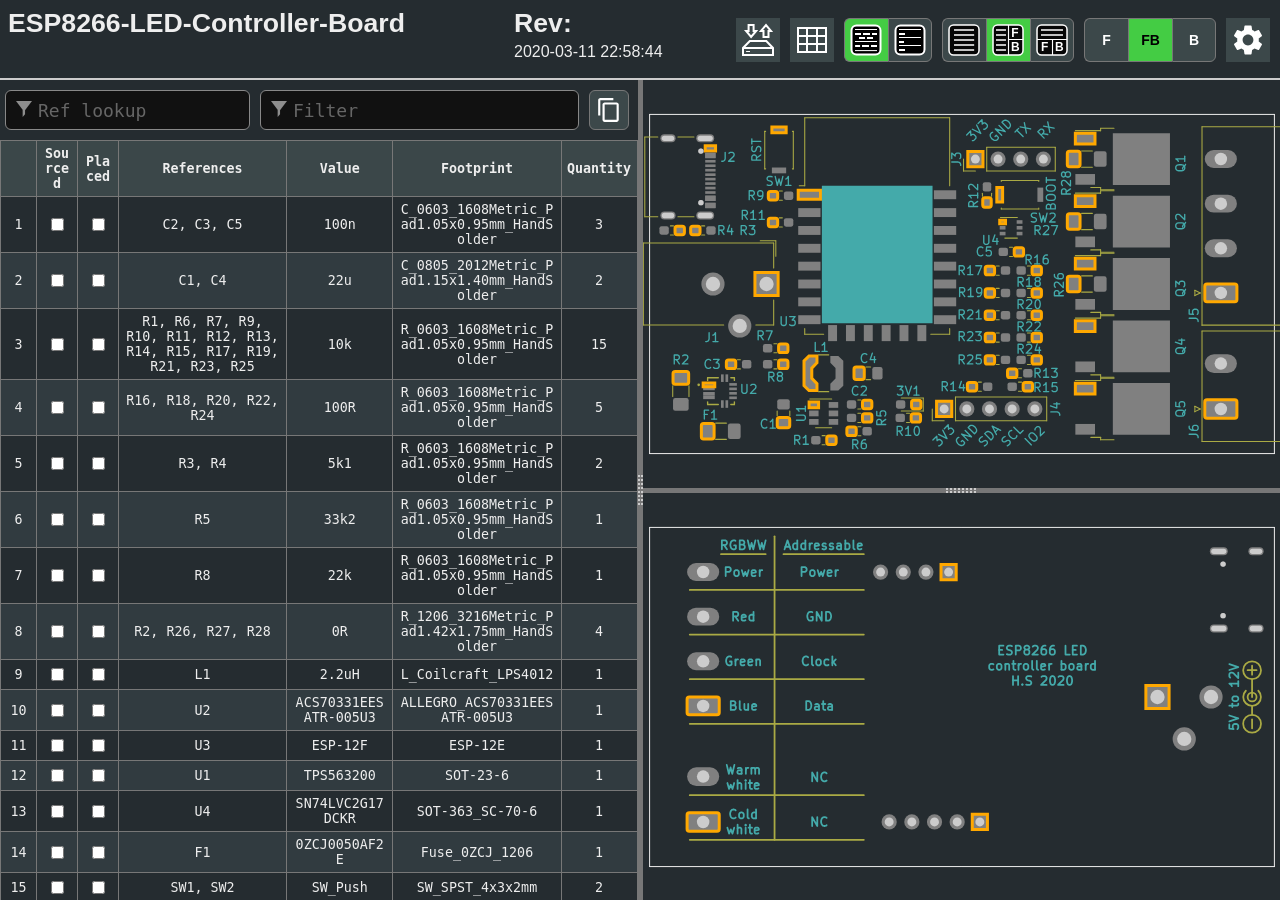
==== commit 501466bd: "Updated externals." ====
--- a/docs/electronics/esp-boards/esp8266-led-controller-board/ESP8266-LED-Controller-Board-ibom.html
+++ b/docs/electronics/esp-boards/esp8266-led-controller-board/ESP8266-LED-Controller-Board-ibom.html
@@ -799,7 +799,7 @@
 ///////////////////////////////////////////////
 
 ///////////////////////////////////////////////
-var pcbdata = JSON.parse(LZString.decompressFromBase64("N4IgpgJg5mDOIC4AEBtUsAuBDAThxqAjAAzEB0xANEgBw0UC614AdhASieVUgKzdMkIDAE8ADmAIhYYKAFswLfMwDuASwgYAFgW4AWAJxHjJ0wDYAvtXTY8HQgHZu1Oo2aL2yTqQov6xQWFxSWRpWQUlEFUNbV0KQ1NE40traVt8L0dnPgF3NnsnX1p/[base64]/[base64]/tTK1EmhoJK7E2yt6vIFgDOKItdQLI/[base64]/5EEXyHkex4nyvsGni5Z/nxfGQ8j0MVeqW9iB6B3hQGUO5D7H2wKfGi0Nxy80bkxc4lcWB9xfr/aukhmDfG7lCMAfxURgIgd8bEZBeB6FlI9VEGBPjV1rghRy/[base64]/zsQIkBYiDTJZTP0lROCFoELYotChUpbC0EgCwoPCliSxY8Q3NCullF2mHgtHRLxgKVFCGZMM/[base64]/JhZ964vuvqHW+ndu692fgXdkw9R4sHHpPb+M854LyXivEB69KCb37gXSB9oD7lw43IzE59Tj9I5WNXjrd24Ccflw1+YmP5SajjJ/+8n6YgLIep6BJctMn1rsgl9k9MHCYgU8XBonCHEL9M58R1DaH0NkcwuMALCPoJYL51TPIAu8KC4IkLpDks/EoRFqRUWPiccQYo/dhnVHqMsTovRBj13GNMeyCxlwrHVdseu+xHxHHONcbBxBHjJU0gYFYCY/[base64]/HhRNRBHKFL8IMvGe7HICzhXBh2epGVzjroavtaI613b/H8PEdjAqEbyIJv5tm4t0YK3bROe2+8PsIoZgzCO/yNrng4e3eS4mJ76Ycugd+8t0r9I3P7cR4F074XLvd4C/d4bqoXvagxB92Qc3CuA+zfL/Lv3YP+hsGW6tvMyzFs286Hnmcru9fE9J1D0ENAjCGGYJ3lv4xiqIUW0XoQuAPggHTyr53PeI997+AP8nM/48gBp3ThnZemcp4b0v4PJB7cI/XyTsn8xiCp4MJTg3Qg9/074TMOvyBMepGTwtngS2WArbjAbZYBbZoheC7a044AHbsDHawLnaXZqDXa3ZCAYD3aPYTQ0D0RmBIAfoAA6LAHWSgUBiIvCOASA6wuAEA+BUIZAcIDkfI32Wgv2/2sAg+leqejeIAEOUOnA9EYeBex2KOaOGOFAp+XeDwBeLgu8euue1Ya+UhceT+YQJeSeH+SAvuJ+1uGemQZgkhtAuQTeQuchRQXIih4wyhUwsuahGhFuNeQe4huhOuhOeQRhniRQYuZhHuKhVhR+6h7Bmhgene9gjhPeDgkerh8hSADueus+Fhxuh+pu/hthYhwRehZgzhhh9gbhMeGR+u5h0upe7+vhNh1eKROhehvAYRMhUeRA2R1AlRnhxelh3u9eyR3+ahFOc+ABrewBoBO2e2UBocMBzAJ2R88BmAiBN2jQd2D2Ug9UN0b6KBTB0cLBbBVerOnB3B9gvsYeBhSOQh6OW+xAHOP+nR/+gBcQf+IB224BAx0BR2IxcBF2ExSB0xKBaBUgZwiIaw0cjBzBAOrR1e4OkO2xnRjheuyOqOhxn+oh7RvhZxE+lxzA1xYBWodxQxDxQgoxZc4xV2Ux6hMxj2b0IBWAfxKxAJx+thwJPBEonRuughUJIhxxcJuwCJ3RQBi2KJ/RkB9xsBp2zxeJyBwgHxoQN0ZwZJf2FJfh6xIOmxIJmQOxPADgJQIxBxTJJxHRnJ7JSJc+fRtxPJGJfJYxApkxQpqBsxoQ3wawKghkwgyxkprBgJGx1JoJRQvA0hDJwhRxGp8JWpFxt+yJepaJBph2RpOJJprxBJ7xFpQgYpEpqxTpspLpCpnRNAoeEJap3pLJ82bJ/pfhVxQZmI6JoZjx/JCBkZf+5pj2vkyI+BKgTBqB8ZUpJRzpQgWxCpCOM4aZiOkJXpMJzJgepxfpPRnJhZEB+2hppZxp5Z+JlZIpQgxMuAcgdZDZb+P25JjplJQJbZ8pRAvAnZouKpWJmZ/ZPprJw5HJBZNxwZE5JZWJTxM5Zp85U2iILIa59pCZW5rZXBu5RoB59aexvZ0Jv+Z5OZF5Opm215RZIZwx95ZZLxs5hJcxocE2owH5zZSR25P5NJ+5+ePZJ5IF2ZRxyJ2pAZupUF45gxd5SOD5CFT5MZiYh2aF/xm50pHByZe5/5Nw+FjJWZg5mpVxpF+ZgZFFxZsFNF8FgpbxwpDFVpNp1EdpLFax7FO5OF/57pPFfZhFgR2he5kRipmuNRRokRNAHpj++RiePhiRMpiwdhQRCp0h9R6ZhlERbpzl5lXhzRCRFeNlzQdlulnA6Rbl4R2xVRTljRCe3hLRX5spoFxFXReZvRolMFmJEl05dF0lVZUgFo9UgcxMxMTZrFLZSZql2x6luRQF6pRF/[base64]/[base64]/RfUvd3SvRBTHWEhXQ/aDdA2WHA4MkIKHMFOTiLahM0qLpfvnYvfZbUQCCpDQA4G+DQ1Qnfqzi5VkQCNrAKNrOw/wOdR5U0fERg8ztiGUYwybSw2w/WvQIYNw5nbw3zvRA4Iec0kjbEQUaocUZXpI2jWBPyA4HziDj3cJY7eA3g/HQQ1IMWvvZ+U3cwGQxQxnYg6meQGdVw3/aHaQI4KY4sFI94HoaYd2CAP3jfvmbpCI8/rTq/lZT5bwEEyQP+ZgVQko10Kk96hLkoTowk2TUOKUVocvt4AjslGkznkZSk/jhUzkxZVFd5QU147Zck9cDU+Li4dzmEfDgri4B0ygTvnk9FU3YUxsa09nn025Bk94BM7QP03kZ5WIz/hPaM7FcU2fnfjrp2dM9U7zgjpzAs6I4Ucs/A6sy0+s+IZs8lLPek507jv+Tc4XoM5ZcMys8035eM1s7c5kbjt0xboI3U4s8c9Yac+80kP5SUyQLMzcwc7IW03s984c5FV5eIz7Wcx84Y+BWRWXVY/fTY0PQxUGH+KnY4xPc42AOQ5/iLTmGQDnVEUw3Q6jTpZC9WFQn0qw/iEkHDpQmYHcoLvYKyyw/wz04kNy7S3y9oy8400DgY8y2fqy2bLI5y6K/S1QsPqzuij84gzDkK1gc0HDvzuqyDpq0i3EcC3owKF9ejVg9izg4DdY5AwTbhPZPraS/A+S5SyONSzDtcwjnWMI7LWgwOdjuIay6GPw+o/WmEYo3c4g6HgYOy3IyY5o4C0c7o9ZbKyGwKzDuG2oxo0I941q5wGWB6Im9dcqRwwG6a0M9K9KZm6i9a8A9g/3RA1XVA9ldZK6xhSQ+ExS645/ZkEg0a2Y/Wjq4y0zfYdm25KowI/WrvPDjsyWwm7I+W/O1o88w0w22bvWww8WzmzO5Gw4BHnzou/G2W6LsexKxuyiyc5a5i8Xc21BQPW206zusS+hUVe66Q321S24zM+bS4KHtrFW1bUy1m781dQYLPWiu3bcjs/aLSwXNcCfRHnBzE2a+mz5TuwFSQGEcWNB3SzQDDprFW3C/QDcIpCfcR8O80Km8i0syC3e4XVfQtRYzi7g3i467zVIHXMQ8Ci47+wO10GFXOwvWB5O4Oz67quLdnYu1J3DrvDR7R+hzW1u/o8k0g2C1y1ET6ya7Iay9WHDrp3Rxh/kzKxp6Hkp9p6w7S4u7Tf8zdbZyp1K2p0x+B3G+bQ54ULC1UyW1ZyqzZya5K5u7e9hyy5Zw5zJ1p4kKe55701EWEZZNWy56F0E0YFdUZ5B6R75xF/F1F3dc5yF4x2F8Hul+W0B9M2V5l9F6YCZ6p6lxc9zvQOV050W1V450F9ewxxa/W0OQ+7ay2w6y+9x6EHWl25+z2wJ163+zmHoTZ0l6BxO7uzmHh43k9dUUYQ8JapG+t3Vyl8Vxp6t+9SFYO0dzkFdbPazk87k/tz14d1dY3vdOK9l5t2d09zEV1+axmxpw8zDryy9wK293975SYHt0V3d411PUB1+E9/94W/y1PfzqLsD1W8Fzewd5D0QN/W3aOyd1j9D8j89/D2j91995jy9QT+d0igrpU0Ydj1+Lt4V+jxD3K6G2d70NT1dzs/T/UZ45dyDtd/U8z2T8x0A6x6A1eevc1fi+26EHpg492/xz+9N0J4FamQIT453RJ0QLyxQA/rQKdTs7r3fpM8isl+DyL+52r7S/r92Rt8EWBLb4b0z6T1h8k8b7b5Qmb7Ibr/DoBxFaZ68+p+T44Dy5wyOxW9rDs09yk6zhowm2D8L27yHx4TcPF8m44NH2H+n+R2byT198n6zwUD6+H4sBe6W1n4h+n2EZny7wXxI8kzH6X/q/IxX7G5wE3+nxHgn3X5hw3yn9n3Hwb5arT8X5Xs39p0RwH/Vxj0X5kKnxPyq2k8spX2n0P92bpIn67/33P0QJ3+v7kbIQv/F8v4L0C33+ZynyXyfyg9H9fwf9P7d5b9rx34PxH/u6v4v6YO3eLaj59xf3W0b7kA6ahPBZO31D5V8h+T3MAQMxu4W9C+VvLIObXKYR5f+8PI/sAOuYf9e+ZnQAQP0gEjt56aAkHNH0wE/8JaiwLfvX0v679rew+UAd7yqa696BtAVARQOU6wChe2/GgYgP37v9p2RvezgwKoEADt2jfe/oQLYEA95+EgsvrjxgHm8k+O/RAcwNt5SD0BVTPgXIKIHsCkgIg3AWIPvbmMJe2NO+tLy45u05e44cbobW/aesxosNB4HSXmaLcAGL/JwXr1FyeNBBngqIgjjz7/8DBwfWgR4L94AU8e1vE3uELCb59RBwQlQY7zhz+CfBYQ+kjgKD5ud3Bx/IfhpU37gCtBLfLaI/3gHKCshb/OQdQjcij95+5QwobvDyGcDz+QQzIctwKHadKh9vGoQQIqE5sz+abZoSV3EJtCVWRQzoXv1kGFDb+6Q2toYJCHZCR23FBoQj3GHj88uGuaYa50GEFBah7QhHCv3yE7CVWiwvofR2oF4C5hEw3YREIgFr8R2uFfYY0P6EZCthMg1YUP2N5383hdw2hhsIa5zDDh3/KIvUOqErDY+Cw3+o8NOFxCWhOHeYXIJk4PDlhr/boS30cJLDYhAw8QV8PhFTCi2Nwr/iYEy6IiMRzwrEWCPhEQikRjgS4UcNxGKDuB5w3gQCMJHhClhR/GkYCL5zFClBPAsoSiO06u5ERR/ZkcYC8Ej99BpIq/tiNRE/C8RcImUVUIlEzD4hWQjkSyK5FjCO+ao0UX4O5EMjZhTI/kSMKYZI1hRRozkUByvZwCeRjIrIWQL4AmjP+8XHYsWCVGbCgByAk6uK1IGeiHRkHN0X8MNG3C5BgXPlhgN9GhiAxs/BIZ5zNqujwBqgr0byyjEs9eB2oowHGNNFMChBfo+MZCMD7KiYRkLYYRaO9H5D0x+vF0eu2tH6iVRy3RMR1zDGaCKxSYq0VwLOEGiG2uZEcpLzMG0Ut6r7XsNYJJaK8PW/bRwVig9Ci4wiltAim4OW7T1za57VvqQGkFY8ymB7DRquOJ6BDJRIQxcZgRXbl8jA3PDcRG2PHVj2x0I3rgJXMb/U+xklVqgS2gZfIFeE3JXvYKPpTjce/nWrpr3oY4cDxy43SJWw0F08zxebUTgWxIG/Dox7goCUeNx4xs8RxtRwOeKQmXimhe4wBo21Y73jcW5g4bpYNwh9g+OY4wThON3j68PCiEcdvOMAn0BDxrDFrtuJgkoSIJs7GzqxMoGwTUx8ExicBIBAnjwBqEzcerg9CYSnhhYm8YrRtZsc7Wz7AcSN1wjA4yJdg8cRTUnFggkh/EOiegwXECTEJhQaCTxPYmV4xJxkgkcYBTHP8DJS4xCa7mQlUjRJ6ExyZJKhGYijBck/CRx0IlKTiJR4TtiOPfHkSVelE78Q7lnHn1g2/E+ycxLhz+ArJwksyWhMglmBEpf/GsR2LrEMS4pcjWPMlOckcTI2BU9yQWPdFeSm2yAEwZY18n9inxsvIQAojUm9tPxM3afF2XcqBtfGyTV6rOyn5EoRJKjf3h9yynXjep6ZFwDDkGkoThptAaaTEN3HSTepObEVpLXmlXUwmshPFG5DWngsXAKjGyQgPgmrS56h08AVQz0C/j/cB02lgELGmeT9xp0kqgNK2lVNLp10y3FNM2lHTShy3D6XPQWk7MAZL086fmJn58S+ud4sBnVMfH41lJR4dtMFNsGtSNJNJPpPxF0Fs4FCUUoNsk3xD6N0i4efacPycmyEMZypJFCpBJndknJJI5aSHwJn8M9WoOb6SZI4FUiKZaZDljTOI5JSypEM5/lDO8kwz7WnHIiTXSEDyx3279Q+upIokU0CZPAOmmJyW6ATW6hHHSLoR2YYyvwKso9icPKmBj4JGs/3kOBBEvVTZtALWYbMFnHTluuss2Vim55Wzuy5s36byOFlVT5Jg3cWf5MlmPoZZQtOWajIVk0kFW9RGcXpJinLch2DnHYlmM26TS/RAsp/vbJw5xznRa+C3I+CpGZychQkj2baNjmUJPpGYvgNnIVy5z9Oyc0YTnKLmdjY5EeZKAnMXbNz6ilc1nLnPpkVSQhW3FuZ3JBzVzfO+lQeYsG7lLTe5iA/uWbUTkCt9Khc3iULNvEizexBE+qfDICncwWpU3BwRTSobJRde+5KudHN6l+s4cY1euSJPPlRExqDcnKZCyzp0tuKx8ruaeOoa3yqEV88GWnL+k4cn5F8r+SfIulAdAFts3+byIXE3yGiw81wqAr4DRt75RYs/AAoQXNJgZ8ChouApKGQLAJ0CxBdfI/lYKkFMk5et7JqnscxZfkhqYOL6Q7zlee8mkm4R25/MFcJrVwfpP/nNcoOBgGDnwColNjXCCOCjtcC05rcBFJC5JldMg4Ed6iKDMuXp3enCKkO20EmR0IUWSLKpeE0WYpJoUIznU9Ctqar0pofztoqs+iY/O4WyKoilCAwIIqyLKLFIYisVnYs0UhDpF+HXhc/[base64]/oziFOWXeHukqkWt0xJMnYfMDM8bLjHlTS0pQ/JQX3LXJEii6S8ocm/KSltYzIa0rqprzYZGtPRQFIjBnKwpis0PF2SqKnzGZp1ZcafX5k6ygOYk9FZlKvGPTEBQ4GRvFI2mFTyZWK9CVP0Kk9zjZoK36u0tbb+zny4qWFYwvsB8FlZdI25SirukUrQ8ZMqpoSuYbEraZ7y4FS8KICEq+GkEqfvMr/F4jBVaKvmbiqwkMzReuEtpTooZVQrYlQcg+k43llwrw5IneerjJ6kh9LqUq/[base64]/1f10DVS9olLa84LqrdaTdI1M3EttdSn5m8uVfc+oeU1DxVrHYUyi9U7OLUHNqVcE2OTmzLn+9r1SXfTq+pP6h4i1yautSvO9n0qhujKhihGnbURqjFjgy6iD3VHNzkVfcxGsqxDHd9YFbK7gIe1Q2TqM5SGk/[base64]/jxOYWvTZxInUXSYtxKrkVSsnnGzat1mr0dxI5myE0twEpdTuIemrr5NA3INV5qK2EMXW4a/zeVscFBaEp5tULf/MS1pS/WUWvrQ5LW3xaUFK2ziWNRS29amtSbfbcuqNlwSRtG6h8YVuOWEtjwfm/[base64]/u8vZnTr0Z7aWaekwInrFVw6A1VGw3ZzuyoShUdc2y3XjvYVzjOFj8lRrMqKXramGwEqfTXrhoT7pVRjctaLSJVyNSNKWwPcdIu3d6t1ymlSWGp50zaoNmklBi4DvnVa1Z4uiPJrtulQ6FlKEmvkOu9WDa8Vq6hcTftn0STueT+yfd/sL1hLddYKg5RCqR1G7CamyBJcfr53uM4uOQy/N/MGVmq+5xHRNoLp1G4VkxUynVjOzT1S6yxMOj3dPNQNKtCh4y4JXnJwPCsyDarNheRrIV5aQDBWsA73sJqH7ZZZu2bRTQQ494upSB/tcst20lTKEV0rPeALxzpaxWohgvYQfxXY6hDcOBFWmudySGoiSh+g+5sYONqOlrB3CCbqP2cGT94csEnwax3LduQeU/7eofEPNyHl1h2Q+/[base64]/eRkcy4HMzD/8qUA0ftB0GRJiNHvD4s2MOHmd8E4RdV2UML7TF00mTb6ppVAG6Vnm6jeAaEDYZ7tERx7VEc4o65KRKxyFr0Fj3sNHAK+wwM0nLYbjTtds/NWfm+NAnmkHhiE78f55g6t9YJ8QhNVuDsNaJ4AmE/Wj9bt7YdIfDEx4UwLAyQ9ouUuUlwRNF7wTY1ctrlmhOUniTS4po8iapNUIaTBRuk+6XGPqq8y+usbXcd0N2x9D4Rr9i8ZFq4Ue82zeI2PopOsmCc5k/436yZN/[base64]/PjnpTIFgC53vXXcnFNc5mY/[base64]/AuAQASSk2IQMgFAA1xcWKgOIJmr+qDH/u4CQK05eKiTZfLewFAOQCLV34zY09eK0WsM5IBSozSPpJUWi2mU+cdYUyisk6JpXcrmVoqzlYyv4xAg/lmEnFbBDVWErdNJy2QEiscAMQsVxKzVbat1X7Q1ANK1leKsZXSrplQkLFeyu9WBrlRbq9wHatcgprSVnZK1emudWZrjeNK6FZCvBXgcq1/ZFtXYKbWgrgV0KxNb16LXjrhSekPNdmsLW4ry1s3CVdGu9WhrbkDq7VauuHXdrb19awxAqtxB1re1ta5mtaAgomrkSGK6no2s/Xdrr18G1Df+sPWwb+16G5DfhtI3eWkqEG9Db+so3EbGNuGyjYevo2cbDwbq2BHxt7X1knjS609bavXU0rv1gm3tYev9W7rJVw6xTdZvxXYbtNzmwddSvkBkbdNgbKoDiAzXhbCVpyxmG8sgAorGING4zdutFWZwU0eIHzdJsPWTrlNyNorfetI2ybz3LW/92Sia2Hr4eY2ybdNvh5DrIt563NctRM3ZbX4NKyNbluM2HrytiGzzZb1m3PbmrEG67Z+uHWnbjtsqy7dtuB3DrVttm57A1le2zbh1kO31cGtnXdbJNg25NbVsU3Vb4d2axrf0C+2YbidgO/[base64]/2/7xto2yA+NsT2S7P1n5LzdbvRbDr89pmy7exuc3/br9raz7ZQdu20rddzq5HZtv326wsdwhxlbAfgO6WK18++ncTuIO5bxdrmx9Ybu0P+r9D/u2XZ2sf3Bjr1qh+vcTtwOirxD7+/df1AzAhba99q05dxDX3mrINqB0jdXu4PTrS97u7PdSu9qQbW9re+/ePsAP+H2jrB4MZ1vkPzbaj3ewQ6EdEP3bPD+u4nfQf68HbzDka8g7kdv33bdj4OyQ8gcMPArMDu+xY4yusP8b7Dux4E75ufXBbZ98R6LdJRA3orsDzx6Y6fuGPp7Pd1R5rc4f3Q+7GThB4A7lspOeH11pO8rd8eaPN7wD8B7o8IflOQHZD8B147Hu+PcndtnJ/w+cfePXHhV9B8E4MeBWu7M9vBx4/8eCOm7bdxO8Y4oe12VHCVypxY9CfY32HpT6u3M4JvsPFHiVwp6k7VtZPc7wzxx+VYid+FrH0ToQDqGkfA2o7dTtx/w6uQXOQHyz2m6jb3v+O8rj9o5745ccD33bUz6q9bf6e1XDr3zqmwLdqBiO1nTl2MGc7id+ORnD9xJxk51t/OOr+juRzrcBfTWa7Stnp7jZEeVXDnUTocE5cjCQvpbtzv+8i+8c62MnmNuFzo8Ttou781N9R+XcWfb2rH+L622s65CFPEXC17Zz0/qfJ2+Xcjvp5s6uv5O17hT65wnaXswvmb7t0V5TY3s8uGX9z0uzM9leqvGHYz4x9w/ZeDPZX9tm6885Hug32nwOEVwU7adj20HWLjB/E6Gfu29nOV2p3c/du2vilINp1ylbSvjOlXCr9F9U7/tMOmn2VgV8U/FeZ3CnXrnWx8/Hvu2qXWYHF6C8BdOXkwxL2+8a+zuYuPn7DhNxM+zdmv2H0b3V2s6NuxuU70LvZ/q+Ydh2DX2Vq1yTZtc5uG3ytueyG8yvVumnCjwFy67JeJP1XtD8l1rdRfKveFQ76GzrczeP2I33dwp0c6UeyOzXcbhx+28XuLuknWb917485ddXHXaz5FCDanfxuunfr6xxi5Id5WB3uTwe3W/Esg3xnTbwt529tsIP93LblB2G5QeJRT7eLsF8wHPDpuNHo7jF1u+Det3A3k9md53auckOhX3jlm/6/Zt8Ol33Nld3A6g89253erxO0e8Nt0vgP477W1e6Ac0uenRjnV/29sfXPu3iL993TbbfofbH7rhD0c+fdO3Drq76Lb28nsQfo7xHuh26/LenvxHIHoTzh9vdZvo3GHtJ2NTffIeN3N7vZya9jeofzrlrnD/S8lcXuTXuHyZ7R/w+Iex38rvN/x9luau8721h9/K/nfW3OPljnq9p7o+oP3bO7/ByE/jfGuTXdnw12y0BcHvSXPHx13Z9M+O3P3dN79wc4gh/vUosTklxw52dfOWXFd7j9HYBdJeiUhIEG4Z4Svmfcb+dzz4R7+sv3mPxnk90m/mASfCATl8UoB+AHZfdn7bpz9g708Kuy3S7itxu7y/bX2XWbzr3a4e6GeMX2Xhd8Nadex2UPgx6T3g9rdOu4PWtx92w7m8I3BP7Xqby9fdujudPEni2xu+E913GXZjnr4V7htGPy3x3lW0x9jfTvE7m3mj61/K/aUpssX2+8W6C+tOqPCTtKz16a9+3j3tr9h6O91RpX6XvCh64D4tcSufvvTlu454+8OvKH2Hyz1d9K//e1viVobyZ40/KuDvG7nW69/Se0vLP5Dw+2Y+893fz7UPjp8AK9eU/zXbj912x+aduvjHKXz2wrdbpifuvdnlp4Q7R9cgMXUnh7/LXGjPfD3mnnnxY5C/FWJfsrw0D7eo8o/m3WPxDxs8x/KPlXy1o+2R8Z+h3SPKL4F6I7PsbunLgsWr49ex+5f+vO7nH/C7xvoPzvn9sZ8j7w/bWyfVj3b5d6XcseonYPwz0D45+rebvfvhb0E9p/2PRvq7nX31fG8e+kfXv6z4j7Rv2/FfT75Xzw4x9lef3wvw2Gb/c8u/73FHgn9r5of7uHfyTgz2e+u8yuxv7vjJ3z93cO3svS3+Ryt4afN+/rIfsJ/X8KeZuwP+9mP3X4r8ieS3Pbkv358t/sOt3E/sPyP/0/bXbvMP41776Oed/5nbXhp6v5WcG/cXwv2aj5ZkdjVufb33n2n4lcy/aHcvtT2f5T+LfT/kbsv5k7h8GuH/J9yL+bS9dOWs4ovq//f5v+h+7/s7i/7b+31l05OWHkGb7W+0/gAFs2Nvjo6ZeP/t3YC+wXkH7WO/vlQjBe8AebTB+f/l34oB4jkD5a++vkL4Fuw7k5afQ3/ub6IeGfqj7QBPdrAHa+mAeD44Ba/kP512YXpzZRoINkwFF++vrQEzW57pn4HOwvtDAUBR3nr4UuGduP6Je6Xnb7/eA/rnZ7eKjkN42e3flAHbWUruz4kBofg96827rk5ZPAFAa55qBYvhr5ABNDkf7A+6XtbYTeGtoQESBidjYHT+xAVK5OWDdLn4K+K1mr4mBKvsYEIB0HjwESBOgVgFHOTlk1AUB2nmYFx+1ruIHDuUfqVZV+XAdgE02sflwE1+aVt55g+aQeTaDey/vgHyBPTnEHwOCfqW5O+8fp4Enu+Xre6+Bm0kl70Qs/q158BnVhi4qek3vJ6cOALsB7t+YNhx7XO9fhi42BG9ul51BlHttYRBMQRO7AB/ZPC5OWN0IYH0u1AUr7q+VAZEGJBqAdUHcBdgbEHEBuPk5aWwFAY4H5kXgXV5rB+ZIUH2eLXhT7mBeji56aesgR84zekfqwEqODwa3aX+6VlUHMBW/nS5DB+bsN4cu8wfkFyOXQUFYdBOQW0G+2PQbB6NBcVv0EpBzLiy7DB+fk84fBAQbEGlB0QaiETBT/jW4jBqwXkG1+CgTd5ZB5jga6ZBq7qCFnuuQXXZoBLQf54khOIQj4lBUQY26fBDzl/YohOdqj7bB0wfghzBFvqyFqu0Iej4rBAfhiGbBWIa74eBTLqa4YhUXqP7z+SQdT6ceVISo5oBGQZ76yhRTl+5nBPnlJ7ohLIV95yeSwen6vufnpMGPecIBQG0h9QZcHbWVgQsGp+XPtcHlBNAUT7kONoVs7YhXbov63uM/jcEa+foZYEyBXoS+4eet7ia5WenTq6GeuFgbJ5mhTwTPZIB73tX7khrfoK5ChXLrx5e2wIap4yhJNjmFcOG3jT4ZhDfnKFz+h7tt64h2QZX7jBRHvqHFOIoXmGtu/bkEE2eTlvOBm+3AZyGLBSfra6mhiLg2jeBJoQKFauxoWvb0BvAcyHNhmIXWGShn3tKF5+ZYQ0EKhJwWh732KoTPZqhvQRqEGhooemFzh8Pof7Jh97s75xhA4X0H9hCrqtBZ+YdLMZ8hywbWFFeF4f6Eq+ffsvbi0DXnHaDBtQb8EqBlQXs7VBJXi6E9h9rs/[base64]/[base64]/aYB60QF58ejUUlHHRKUd16l+X0cw7r+ydtFFm2nUTHZph4biGHsee7vGEHhYETg63Bp0WFFGuvofWFRRJUcuGeuv0cBEcR8ISy4PRpgWjEU+vURk5OW4wPv7nOWoeF4ehVtpIFxROkf172heMT4EExnoeoEHBPVpVGsxCnsf6S+qUUDH/2H0bjF/[base64]/ukG9BL0Y9FKRVkeu6qx0oa9H6R00W5CTRxcXnFGxjvpnGABbLqW5BBebk5bzYOsXF4lxfXqs5VxHkSJEmxZ0VbH/+oUbLFHhJ/[base64]/[base64]/F1xyiVv7/x6SV4m7W27sIkGxwcXaEEe08fYkxJatlm4HRJ4e150Jk/[base64]/XmzG/xwsWhFkeTlqZappNkTQnWp6qaEmUp0qZgHaRpKQvEOpqXu0l6RL8a/[base64]/[base64]/WSVkRZ3WYHR+EZIJVnOZ42TVmt4dWTSSbMWKOfriiY+AtmhA/mYZmdZQWdtZrZRWVhmlZqQbZmyZwmQllagSWd7KnZ3ODNm3SiItlltZuWctkPZBWc9m9ZFQJtnYZ22fP4zg3ggdnfZmIL9k/[base64]/bOZkq51mXznRZFuA5lEZnrLMaDwZGRRmpw1GTyyMZBtpQgSgpAPyA65EFKln+Ad+hxmq5lamnkFwtYBdx0ZlAjwlKZUgLNDiZQUFJlQAMmRzgjpEAGOma51Wc7l/40GgXiaWCwqYiIGIOX5lrAW6V1QE5UGfMAwZHWT7lPZfueDJW5IeY+l4uGuY7k/ZIubrku54cpZzPg7wt3nAKuORun954GXLnD5QyUiiwZ7ORPkW5bZAHnoZG2dzlvZqSPhmDYkeX3p/[base64]/lhw1GSox0ZHHt/[base64]/l6FX+Yxm/[base64]/kiGH+fyA721YHRnvFexQhzKyGvANkcASRtMV5gbkH9Q2FjheXlLFSBdXlrFHhWgVeFc1NsXjZQcNgVcF62IEUbKoxTZxm8XVP5CIgYBTCWvy8XPzip4fxbEz74b+HQUyFiOAKUkE4RbvhxM/VLESxA0JagA8sIYLZwZFbJUnAclqVlyU5FfSofKyiIAAqVClN+UAoOc4pX7iSlypdKWm5oJT1mBAFpUqUv4qpTvjqlxJV4Bal5JZeC6lwueyXvFR0LrjUsixrqJ64bpVaWilQ/[base64]/l7ZfOVHlwFS+WgVUJeBUXl2FT+V4Vk2buUU8vJQeVAVcuSBXoVU+XcUcAauJuXQVvhTeU7lxpVDy8lfBkxXe5zpZzkYV55ZxVXl3FTsXo5/FVjxjUhPMcUm5qFYrkMFYFQWXMFMxXhbzF0lbTl8VUauMqKV9pc+XXFrFauXnlnRDpAN4OFTxWwV+lV2rQsxHMZUkVplWJVsVmFQ+laV1ldRUGl/2emrEcRlchWLZzFaRVmV6lcKWsJPAFZW2ENlTJX4VdFQKAaaTlUFX45IVa5VJF4VVaVRVlqN5W6VU5bsUJVRGrzjJViZcFUiVaFW5XmVFFZZU5VMVT5V/lCVY4BwGEfEJXEVaVaJUZV5FRpWflMxVBUvFuFb5V7FTVWXLUSjFW1XlVqletm5MH5VhW9VsVXpUFVclcWxhEI1TpKPlylfEUdValV1URVlFXNX1VcFf/krVkXEhWlVqVRNXm5U1X1nsVPVb/jzV+VbJUMazVfCKAV41cmWTVZ5RRWSVfVYpmvFdlYtVPVq1WoYrpb1SpWXVn1d1WzVd1QdX2VR1c9WoiY1U+UuVW1VdUw5N1VDVcV/VbZU0VouY1XHVzokRVI17VRVVJFNRXUVjQmVarnfVJZW0VjcFZaABVlXgMVCX4mJQbZIMRBT/kcyf+Y4Lt4PePMy7VSZvAw9leYLvBYokBQOWLFQgMsXml9JdJmjlcmY3lbFzeXqVPeIZRQqOCMnEqRcaSXNGWpFuqFKD2lawAABuRWEuUfVUZe8CKlGZR6VrkXpYnCQ1F5bu4IqfuAGV5Vi+cGVqZ6tRTSa1a5lXmClAtR/IG1KVREV75kGaUVDJFAmDX0FaZZbVCl1tSqVv4ZNZCV5l9tbtWmIjeM7UW4AZQ/ly88SvTWUZ1GSgy6En+UdB8F9he8Ve1NJD7XD8QGTfm/q/Gbxl8qYIFSULFomdLWrFctbHSeFitd4XK1QZfqVq1exdXUaUFtf7VWl+tegrB1x6SbUIIZteDWj1VtScU2132HbUeVpiEWDWl5Zj5Ue1yWZXXBEZ+p/IL1lpXrUzFoBRmXG1ptSxWVV6ZUvUJ1K9SnVr1RQJnV0G29QPWe1Q9QfXgkrpbHUB1E9WfUnFF9bPVX1SRTfVKEy9ehz5ladU/Wb1xrPdXu1b9bvUf17hDHVj1J9Qtj/1O+QCVh1QJSPkglJNQwWgN5hOA3gl5NRA2p1b2evWvgMDYsDZ1pZdYL51jNagBT4tZX0Wl1UHOXXBmCVdXVpCX1emRklJbIYD2W+YK3XOFKxbLXuFXdUyU91LJX3XblANfBX7M/[base64]/NUeXNNYhTg3WN7TfPXK5FlWkWsFBjY9XwVdTSEVHN+TVg0tNZzW01R1cpchn2N4ldVU3NKhQM29gT+R42VlIzdWVjN9GZM3NlLGUY0hNMpmE2q5ETbYUwFsTT4WiNMtRs3rFCtTs3Y1g1QlXZN/BXsTmNrzac1WNHzZtX4NqNWTno1D6c41wN1Tfc1GNjzbzhEtxzSS3RF7zcU0XN0dYjhdN9RdNU0tfTbc2AtqkuWUgtDNWC1M1ELfoVNlXNTC0TicLTw0O1SLTMXRNAmSs0iNCTRi0jlkjWOXSNE5bI0Mt8Vfs3m0S6ZFLGVJzRy1ktXLZ82vlVzX80VNLRVU3/VjLbU36MoRGY1stodW83Wto+RS0dN2ZaQ3uV1zY60uNahUGAdF4rQXXeNd0qw1+NsrdDoeaJrTHjKNFFSq1RNKLRq3MA8TVLXrNOrVs16tOLS5k71f2XvWZ0GRoRx8GutTPlzVU9YA3vVlzX7WL1YDXfVkNvTW2Y6Zr9arXv1CVdKC0seslW0/1WVbW1nVy2TPUNtPLUfXulrbfmKQNVpZGydtzrdLW+Ig9fi0z0c9IO2oNNbXdV1t47ba0rlhDdTgztprHO2pFC7Zaj0tYmQg2ltM5cfS+1YjVu2aVO7aO3T1l9do0gNP9fHWOlbbdc3nt9ub9UDVJbXOllte5crKbtipcO3Pth5UTUXVk7d/[base64]/NCXTJ3/NLRQM3Sy5naiU6FlqHyC+NOVbiXmMIXYrJwttTOeW3UQjaq2UlBcN51atvnVi1cE45QB24tIZa2WHqAVX6Ji4jWaLoqNyNZS28tBXVVUO1rdHCWxlJAnc1uZw3f/[base64]/dbPck3/dhbYD2DdwPSH1uGneYUrC9kXdH3i9Bfdj2Fdv9WX3wlyXXs2UMKvVn0Y9U/bn1idlxdr2VVuvTj161i/cb2At9EOV019pPYMb19OJX4xU9KPXC0dlLvfxBu9FJV31e9PfT73iNvXZsVc9QXSv2HqwAvwUkFXrVv1adEhSU0zdb5dIAzVtLfo3L9I/WdllMIRUAMadIA2L2+tOne+16dQbfN3lNxnQM3dK1faC2W9VnbG01dDGbZ0P6Tff/39KLnVYVudkTUs10dXnSz3t1n/X73f9Mjdz0pdM5cIpZ9otQmXQdIvagOa9EnXH1lNTjbAPydQfXx2pdgWkwxmt/A1WwidwgzH0YDtjbIX6devYZ2Jd+jfgPuNuHUQOVdtGWQNQt5Ha3gNdTCgpUWmdmYVK7V6bYwPqtzA932S1H/Zi3sD/XZOVyNwfejLTShxUSWCDm/YuUiDag6U2QDsANAOydTrVIMPVxrVGo8sAGUcU59QQ6oPgDUPVwRzdujU0W6D4bXnVRtjDSgC9FJg0R1yqVA8p0IqvxS130DyLcs1ODb/S4OsDbg5x3+9RbdIOKdsgzzXxDXZMJ3ADyQ+L0hDEA/a1FdobSn3cDhVb4NdDk/VH0qDfQ6kPxd6Q5oMH9ejf03ht+g5d1GDrNTK0UDJQ/Z17F3at9K11rnWLUM9Dgw4UsDebez0D9nPZwO/9/he0MEF5HAkPZ4SQ+cXoDsw1J3z9Eg+kVwDWRXcPoyfPF2RPDKjZa1oD2nW8OF98w9gOZDMJcMMm9femf2GDMbcYPjN8bVsOg89Xb8MCsqTICNptVQx501DoOF1299vvU0McDBrVwN/9ynQXjr5EfBv1TDvQ762R1cXe8M4DVpSQwG1SPUr1RqfKvwW0j/xdP0MjLIpL069GQ442pFbI+gqwjraq/AW9lXTk01dUHI33c1isqN03MBw3QOYlDA0/0t1zg2s3sd/fZ9mkjgfTENtDuw50MZdQI1l0pDs/VL3aDQw0l3RDXgzIO7D4w+aMvtqjfSOgj1o8KMLDHw6kUwj+AzHl5DlnQUPWdEzcUNojckhYNsq5Q3MxmN8zUcOajaracM6jPnWwMkjHg4a28dtWSB3FsDtGkyX9zw5Y3idjI0KM6NooyHnij1IByOT4OY7NwmEqBhN2FjhTQekljYg980+jLI2KNwlVY/gPAtBgxK3EDIY6a1xtfBYqN66Q1XmNMalQxqNQFzddqN1Duo790XDBoxmPkj8A2yoAg9EAiyR9oQB8CXYGwHt1z983btRrULAAdRo2F2aY7FgJrtshwl144SA9Wi/dxoTdluA+NgQ4o8+PV4b4xQDijtfEw172l44f4rIhVpePhRwE++Mk+f40OP8gJPp+MbED49uywTZZrKQG+h3aa3als9CMMUj0GiHqXjqo/aV7jmAAeO79pNSKP69O5CtSnj54xBPYldIbeM5ON44BPoB+Vj+NwlUEzRMLYcEyhN8OT48hOCZ9ICBN3jz6QJMATJPveM8TSEy+OewHE4rZcTgmSI5oTLDBhMEgko0IDgaQgDKMX9Gw4aWg9Y49M3/5DzPOVvZ7fZE1U0X3SmPddaYxz3NDQ/Yr2ZNUaq3T+8O3edWHjNoyX0OtdLIt1YT64+mqOTsY+JYBDu3SRPbV5E0MOeTePd5Ow1PNX5NT8t5sJWuTYVeWPMF4U9rLVjvPY1XcKN/FLluj03WkNQjkVSlPy9ng0a3I91LJlPr8U4zlOQ9cw/lMPphU5FM1N9w9cqEC1JhD2wd4I/v2+jM+fVOqTsxn2NrDMbQmz19pHYYVI0So+HKpMlU8q3v+H3Xj34j9mYSOuDf3SuMB9xU1mMnZUY8oz9tvOKm2BTfI9MOvDXo2WOhTuA5INGjjoyaO9tp1Eo2etKAx6NgDR06RMdjtU5ENhtbRQSjwjA4+sMjj5A6NPvFm07UQaau03YO4jGbfNNs4i0w0PLTAXT/1A9Pw+n28MIRXk1CD907EVgjR4y9PFdRU5mOp9ajhiPltxeaLjIzgQy8OejwUxoOQjSU9CN4D4bb5oaTQY4OOFDyIyPzhj1kuiPp9GmnM2HD/DbMVMDBI2cN6jfnStMtDxoxtP4z0jOkSHNt0yjOkzD0+TPiDfo/aPnTJU2LPp9101LPOTIdQdNkzTIx1NkTto6dPLD70wwSEDX04iPaTYY6iNszkY+LNw0GmvzXxjPM0mOotObUtPLjMM9cNwzf2QDOnGks2KI7jWs6jOaNj0yFMGznw7c3fD3s7bPVg6s/7NNjefXLO6zR451OdjSw8K3htSZp9PRtBHUiOQtrM0YVDF0c/NrhCao5MUJj1Q3zOmAcBRZNEjVk5cM2TsM8P3wz1PdtOIV0syTNFjic6WOdVJ0+HNydys+tOT4PszHOEzCXO3N0jss2jMhzFMyh3uTdo9kPvTd2vTP9j2c+C2kDzM79MBNNsxzMu4wM47OLNvM44P8zNc27P6jHs2SM3DyWU93cGMY/mM5N8c9v3Al8s2EMRDSfUb3Yza41fNhlGmTGOPMWag/OgDT80nMrlKc5jOG95fb1PGQps6vNW9dfeT0N9N/eYzXzZ2bfOMVxk1qORNnffONotlk40PWTho2tO4zzNTOUh625ImbA5PQ5PPBzz84MOGzEcw6MqzNYyQu1VJVLhT3zFo/[base64]/twSwM3QwQzQzOyjdZVZI72I01vOUa+LTku0DkxbR1Hz9mW2Cbj5k0ou4L0MwD2NzdkzgXDzfbX7N46ms6cWWjMw9PMKzac/3OELowyj2Lps2ePP7TQc+c3GLRfVoNzzdCwC0ZzqwyT05zFsyiN/[base64]/yCtzwNQHMwr2syyveLL8xytKzoK7cP4lsc+atMr/y/MvtjEq2HNSrRszKtorwi8GOiLmwxcvbzCVTziKGHS1xmgz2q4os4L5K0MuD9Iy9Sv2TGmTfpmtrVXdMirOXfCuLDWQ18MMLg8+lNBNFhvU0Plrq1aM7LEI7wsJ9/CyisyrtS/6uMzCqyzPiLY0zitnZkRKWuarTs553HzZK6fNCz58wPNELyC9zg36/[base64]/rkwtQ1JAGDYUvcLbK+EM0tn6xhvLrUG9hujruG+0LEcPeaDViroc/[base64]/EudbIO+fWvbO2z+1fVhWSNUnimS2Cs4bgOzkI8sBzHosHby2w9tANrK+tsvb3xG9vw7DtZQ1HbJ3dUtCLA0z0W5bc4wbaWiek63jQb3gNNKRyEa10BfywtYjRcgxK8jsnzeqy8sJrby6Mtp9Lc8/I8sWdYltQ7Oa9CM9TPm8mtyDaG7rztbIW9ZuSr3U0Jsfzl8x8s8Myu0Bwjb264CvVrIbfLvRbPk+uKmKBu9LsFbmM9cBa7d62duwtpipLs5mVm2ttdbpuw7v2bPA6Yrl9QG0bvejnqyxt+jPUwM1zG0C/Kulsw0w0tTNPYpQxWDQVKqtGAwm/M2mUs010sg89ubGv9rX/auOvFqO9sR8q1I+tLJsZsI2MB7oW8ls0tfDRhPa7KOYXsKkx7PwVU0qu/lsE7nuziOz5XvPXs8Vje3uTF7jWY9yt7hu1XsLLkxd3tL9DC/3vGU23DtNssFewhvq7c6xPszgPe47ulTM3BpTXMlIu7sy7XUxwBvafuONSLaPu720Wb25BWx9INux3sebVNZhQg457Z72Nb020woX7rZHyVhFHWwVvlLGuxxUP7iwE/sV9xGY8bLzNO9WUd5+c91YIqlPQ71b7ycppqlzg7ELV871EoCCv9Oe4LsDrBq8rMz7EoIPslUxkiXscye+7bu7rte+SXG9VTXgdtbZrdGxt7RG2Qd/7ka5PtUH0+xbtGgBB+H1jzBY5XvL7Ie3QOsHvezJkcHEoM3sstC+/[base64]/Ic5HxUzQfiHjumbCj7/B+FvTTQhxvv/bjgsof8Kkwy5PdHJuxRWaHNPPUSn7Cu4Ws2HLC9wcNEoYIKsmHTh4VvrlFh0YBWHsx2Lso9th0Lo3djhwMOBtyG6RuP1mx8kYLYHh2oURm3h4zO+Hhhf4edHiC6vIimtclzPhHKB90vqi0R511PLffdgfC7hq33t5HyR7zKSHzmqsfHHmR3IdpFCh9Qd5H7R9jm8HDR/vvrHsJ30fXlVR3WA1HyJwwclHaJ7VPNHbB7kev72xEicyqxB4m1QneU+QdwnLR31t5H9uve2vro2zuvMHqAJMdXc0xzocZbeh7UT7HNMrlvGH3+xkfon5h24dXH/R4rtzagp/UqmEDh3weNHzhzCcSn4ee4fAHUeQuZgHJyxAfMTfh6lYwHgR5nkrmycnbydlyB6nmoHouL8ee9mB+cNC7Vw8CciHZJwqRgn9SmYqdHRx7SccnBwPScknrR4idz7gCnUdDy3p++u+nxJ8Id303K26fVHJVNxShn48uGe1bkZ/6fRnuLLGd6UwZ8DVenSp4Sd0nmJzscfFW+8yeuGFq25vQn4p1ycC8PJ9KdzH7UnKdOLOnOXEpnY27uuuH6p1KfWHjZwsdC6/gl/tq7yp5Wsw9PR1A0XHVh54fU7up0zUPHBIk8ewHrx/Act9HO8WxfHIPDafcgGB7EcOnA64EDBQvVE6AgEagOtQS202BxyzUE5V7LjtgnH/ns642nyYkAcqKbrPGc2mxmmE/rDcooWVrGHkK4kbKUP3nvJsEZBgApsHL5kdLErvbj47L+es4DgFIru9H+w9QCDvWrzbsMNg+ZpBCIusYDwXFJR/vkcv2rheEHSFxRbNKevKnh3KbZpHwEX6BvUpUXPRlhdGAFF4ezEXdmpnSoXrfLWZCWanAxeOW97PyAsCIADecq8d5wbp76YZqEDZoHULmjdQyaH1CgXeqq+f1ZoxSerRy/F7xchC8LK6NUiml8ukBmzQglZFMGl1kyIscLLMzNd+xq5wGXYzMMqGTJl1UybMXZPMxcWEoOizgsnzAiweGDlwCx2mVl2sxqqZxEJdjQIlzyY96wRk+ctSz3Tbx5cMB4KtY6JzOhdbHcB5QrTG4lypK7qGFPbsjdUVxvlkX9R/[base64]/mTvXLOn/gzXS58lcc6YV2aBLXuRbyWVqp6t+do0p14AdbXIV2Je7XFoEFIGG3ABBeRXO+1MyX6+N/R0PXonMmZTsQNSBIFmgN4kTA3fcqdTl8BGjysZabN1xcnMnN8QafXTWagLPXPN/fLC3TqqDfp8inFdcs34t3dcW4kFswBI3AF9tewWqVyACQwMMEuiIwNaG/[base64]/d1bxlcHd3ZebcU9y2dj3yohPcVGLFy1Ur3HAEvd5cnd33f3Xg14Pc2cFsgfdQCvd7DeTWC90GZyS0Fojr4M2t2WVG3Clw3d/rz8maVxXgGurfBXdt8/e7X5aNiDS19dz2w81OerqgAmipzbo1aGcpcp8A4youwIP3xk0aC1PQGaX6cKD0g8QW5qig/imEN67e09ed4eZs8OuJ3dYP0ZgQ+dmjhuLq/zFD75wIPT3Bvd+qC4jGOoPIkvQ/NXN99xanc0ZlCvbS7D1CvOXbmv4b6TpdztevsY3GA8IMvBNaoNGyewYAj60UqrdCAf9+OO3G819rfGY/GPfCCYT8KphhGxtx/[base64]/zJG5Ra33KTyoKUNOxGE9ZP19+zcV4W92fjFPfoqc9uk/OMk9RPqT0qRTT7Ivc/cPFz5cQVPkLFU/n3nwi88fPwd4E933hd1FZBXJd5rd2P2t+FdO3zj8bRKkuGl+cqPeN81OwXtt0/cy8tCsOLk3FAJTeaSirbtMe3hV3Bch8xtI4vNnybCNUy6bkKY1Uv6z80Bnynt7Rc1878uS/p6lLwIORPad6S9BbpjScbBNTLxS8sv9L0kC9SvL1GxN3UWouIw8wrwE8c3Bd7/ctP4L+I+QvgD6+wwvjj6OIzNSpKhw0XJQz/d6MxL+i/jPULyTevimr5+wHXIPUqRu6RL3bmMvbLyStEzqL1hZ084ryBJPXIr4kAOvl+39ysvl+4oP7mK6pvffPZ+NK+E8vN1PT+Cvr69c8PVz+IThvonJ68oS7r369evpgKo+CXSr8a+gGarwjIavUBg9rWvXogmwgcltzhJ03SQP+f/3GLxYKxKpEvtd4vftIq0uCBFJW+JAJL/uLRvH+93esXWPO6+9vOpp8/VXd91AqCv7Lynn+vPb5K+PP3L/uIDvleFO+EHk7+m8mAYrzS8ymdLym8bvHhBcbBv3Fwq8Ua6jyq9E3kj/m/o3sL0bSKtUoHq8Rj+VyM8gsRr8jcSPEz4OKitFr2wRWv+L6s+oMwFO2/2ZPrx/v/vhmm687vwHxhfj3obwm/dvCZ8IpLv3B4UDJvNDyG+jvuUl+Cu4kb5buOvN0rqKcXZT8C+HPsUjDzgf1L+h9wfq79hfNPYLzm/MGebwFIFvMj1e9h4iL85oGviRE+8a3p76+/6KDyI29MfKbZjptvLr4AeAfCZ/jV9vL1OK8O4W78h8HvqH+Lowfdh7K9FS47069jzMn1y95PPLxu8O4/L2S/bkun7O9af87zp/ifP11UyJvhnxR+MXVH/2wRKmj2XcIyPmFwgpYgWJe/tSOep9KN45pxKYxSO+g59nvAUth0fvH9G63EA2H95+mG5b/BLGaWmfKfYCs0pajHqQHHihBvZ2gR9PPn2lTTHqCX85KxfuJ1PwKCmn00/uK2X7dJi4/xmV8bSRX3G9QfX9DpDHqFPZV87m+sre/Wzsn/nfyfYbw1/+820IvvOSPX9jkVfaX6CYjvhH6C92fEL1x+mv6rxe8hfIcqF1Od3BxUw43yL1bfCf9HTR8pXJNyQBwMX7+jLbGBX5ypCfxL/jJ1NRdsPyYfvBP4IXf3ZHh8HmGX3O8Eq53xMNIf5Mi9+9fRnyV8EqN369/IXAqh98bSSH8V8bPIQgTIMZn32Jq/f30sD+1fIL4q/Ufz76q+Yv+igLDTPEqk11gQq31Y8VvG31W9bfHT9rdldfH2l0mErb4zTgfWx2d8bvaTPy+OysYxp9w/hHw7KKf60rT86y4r+z/Wf6lz9+qfOH2kxXfAoKz80yK73K+XPdX+mrGXMn+TLC/8p8WXc/1P3rKDvYOjL/tMM7wr+2fxd5IvtPD58EZUwx6Kuno/xbDbkdCHj4Oz6Uh/CPJuklIiD8Mv5qqPLXCJbD0A2/TP5l9OqtcpSJlXPQLkS2/or6ffe/jvxb96i2UvG8Cs9ui+OO6monWPpZOQgLosPnX8z8Zy4f1nKKi2BpK+O6xIq79PfMt+n8VyqfxDd/cEf3n9hD+z7ldu/L6lMWR/V1wPL5/HX+U9dfobCtd5/Qojlzv+Gf/H/1/if+Fxt/zfzPe7Zowl9+g/08sn8Y7jvyP93C/u2L9fPDf2H8S5BcjjmUGufzsToiWf8Z8i3QNcv8jXhf86I+/q/9985/l48ibV/ZtCv/DvcNzP+ScoxZv+xc/f5P91/j32v/u/Pf9f9TKlnONS7/Z/wc9u/JzMCj2fOv0BedPYmDpXS15HpSK7jUY74U/KhCZvY97x7bQyE/Xa76/E9DufSC5isTY6WPZAyICY2jjUXaa9adh67TX37evSzR4Ave4EzHvDCPPf5D/HTQxjF+TvyMgGAvfD7yvC/6W7OgEeGLAHs7Dv4P/ff7/Sdh7NcF8ZoaAmZLpJ6ipfPK4EAjN5EA5TaIPK6h8AjBQSAsSyIGUQFrvcQGCA8ZSIGXAHRmRiTSAjX7uKdh5lMDwyo9dHovrBQGUfbQGyAv1gyAwQHCKDgGMArv4oKK9QGA7WQgKKh4RTLQGYA9Si8AwVbbSPYTjUdwEiAigF2/Lt5a9SQHCAsM6EKMHoqAwVZGAmz4BAsIH4bRID8A5gEa6TQFT/Mb7l/PBROAmWgqfMHpmAlwGHGQIG4UeIEvULwH4GBwHJA8/42A6D55AywG0A4oFWA8X7w/PRi//Kb4APFH5byJ9B7fUAH7yGnrf3IT5JMTX6tPE97NAut7PkfVDIAubRO9T/TrXEFjYfQUY1vE150fet5TaHF7O3dqRO9W15CfaYHGAxAS9AOlgaUDJ61EaNjOLUp4PfawGpAtCw7An1gNXCSxobXYGD/fwGfaA4F8AC4FdXKpjbA3jaXA+/4nA7P7/SB4E3Aq0xEKJ4F9XUoFf/bP4TfLX6wAlG66/GYwjA+b5FvfeT39NfKTAvRgbA8uScfQYESyJlShgYhiEwMYErnX96dAa27lAniwS7OIwtmB4FBUI4H7vBP6nAqUxVGNAGgWYkEUg9L6fAx/7fAv3YAHC9a+mZXbigd4GRAnn46aMkGlyNizScbkE5mXkHQA7N5I/ab7zA4YE/QQt4m3BxSrPDsxsfCvDIg/Xiog2t7ognzTxKMB7YguEGhHVWQEg6kFImPyau4PYFw0MkH7MW4F+/EISvAhpQ03K4Ff3EkEfAuoGEgzOhkgoLb0ghbSCWBgEugo0FZEC0FOg3rTug+0HOg6f7jfBH6TfAYEag0DSPYY4BG/HMDZAG5ifnVj7RfDa6SndUFzAloFdKeS5usfb4CsRMHHXE772vc1TACR67/fWoxlMKG54/O95igksFn3cG55yUsGt8WH6f/Mv5fApwyVg6vjg7fThNg5Nj3fSkGd/P0H3MdkEBcaG6JtOFidgqAQNg2sHWPRG4SgjMG5vLMHPkOMGjA/eSJ7eNjY/DAFqcDj6zAxcFDAhiinKEn6BaRPaBvFMGQA076kvfwRXKKP63IQi52HN3Qzg1wGzPeW6EKEqQPgvwHWgz7SbjAz4vgsyRvgp0GPgnTTfg1shf1C6TAQhM6/g0MEpAkEERgsEFBHF94zfc97PnJYHOPPYa7mUt5IvHH7bgza6SgtEExg7KjagnF55g9NS3zd25FgmLL4yNnZu3dX7yqV3br8RTicvD8GEAsH5UQqTR0/ViEMQki4fKUP7pqOiGECe3Q6yDiGLvHIEOyPiHaCTiESfRKrZXfiHCQoEFtgx/6gg/oHgghCHSghijcoeMFoQlb6Ig9j44QhcG0fJcGEsbF6CmYiESqW+YQArSiU/Iq6MyMSHu5CrhiaViF2QuSE8QiVQ2QnO7Vg9r7kyVyFL8RyFQQsoFDgiVSsQ6aTlgtlReQ3jRBQriG1iZyEVqPnJ3fQSExQ8KEjfUv7S3RSHKvZSHI/fcGxgub5ygkx6YjGpjSETcFa8NMFdnPSHbfN957fJt65QgEaCfc8HFgxDTSQ7QTwaMTSpbeeh7vJkG+g9sEsscjhsaG/TBQwdhdQk/iNQpyES/CVTNQnqEr6QWqKPduiM/VsFRQw1AxQwaGcyUaE0Q3yHAghSGwQpSHwQ9KGagx7AVIDSGjdUwhxfRNrKguICNAqMGZgjKGfEdgzGPXdzKdFUbdAyAG9AsH5zccj7zqL5j9gtqFhg/yFyPHXBjgygbkyZ6GxvGaHDQ0dQ/Q9yEgfNlRzcX6ElDQCFTqN6GYqUGEtgoF7Mg/f4pQgn6Qg6F6kAV+jZQ8B7wqGphY/bSEV4HcFNA6MHI6T4hGPd+4mQkGGOXaqEWQsGGWHfGShQyTSi/TmSsQ5mEwwgdSMwnURpMaX4CqTmHlyLn5DQpgHRQ49TK/V14hQ+qHu5UWGJtdmEFqVmGyQlmExQqWGUDQCGowh+62PVSE7Q1kDxgrbiHQ7yE0wrcE//Thr//LR67XTpD7XOUjhyScb6w/[base64]/B5w/uFrPQh4xQgeGCw10ESqIeFTgwMECqC+FeZEMEyw+VjtwguEeGfeFdghuGnw7/7rQ1KGbQqUEGQvmibQbaDVdbWFYjOmFm/EaF0w26Sdw8mTgfBQhvwruGzQ8TRsaaQgjXYTTUQ2BH3woTROw+X5HwwjhII0eFRAljTgI7HKQI3zhFAohG1Az6G7wjBGEcLBF5yUhEqyTuEqwkFinQm4zGwxz4BSOjT7XDoHzwpybQXW2GzgtW7zg3cH6Qi6GhAUFAZw+zTvGYjQEwgq66QoRGlQ/RSqaI8FzaIGbWwmREUQyzTHUCV78vLOhtfHD4Z8PBF8g/6SaIjl7/GYxHKfdBHPaO8Gl7Mz4q/d6RmI5aEWIgma6Ir6RaImQHOIx7g2ImG5Aw+oFkKGAHfwvCGkw0RGkAWUGMfdTQ64BFQFQxehFQv86Twk2G0KcmG5giqGZ0TmYGgumFU/DRGUXNN4tmX9Qxvd6Hbw1aE9w8fSUXU8G2I1wjGIrJFwI4GEjzdxHOvN752I4pEgIxuGPyHJEf7CpFqAmpFJvRiHeI8MFHvQRHEw86HbQqQBiImEHyg5JE64fGG+fH85pIy45Jw9GFmvErTGQpJGAzJwiqI+YAXg9xTGI5mHtIy/ZswpiG+wr8GUXJWElDXrSbI+WGOI2ogtI5d7LQk5GHIhxF7I5eFUAqxEkyXd5uInZF3I7pEfw3pGI/WZFTw3a7DI7GHOPYuZVKNa6TIlF5Ews6F7gwZGE0TOZKI/eQaaQCjkQ8PJSKTREYfV5EgQl6GVIoWGr6Q9gkfMCGzPDFHnIuGiXIhD64olszGI0lGYos+FEop5EenDFHbIoD6NI9+EwQr5GRgtKE/wkRGzgYJHxgoFFr4SJEPvQ16yI/pGQo/CHQowiGLIhdK7zVZG25dREbI2Z7KfelFifM5H3IseFGIuVHXI+pElScxHKo/BGPIjpHSfXqHSMTVHvIpGFhwwpG2AmlHNnKz7ZIi1Hp6fVERQkP6HvXxF9I7X5TGZOEIyaEEAoz4oqMPDTmKdBgnMCeFqwgL7cfaFQJI7thzwjox4w1JGqg1ph8wz3jdg+y6xotC5dIk1EUI8OHLKOWGC/PHD5wgX4GI1phUQm5h1I2owZo3NHDKRNHLpQtEU6PnIFo5NE+g1NEowz+FGw11FzI2b7IQwUw4w5t6PWBlbSItZGCol1FwA5tE8fUNGWvJZEvUaRasLe6G0w9ZGYA8V6Jmd4HbSGdGWgppFhvH4F1NOdEWfGdGro0UHaowxHB6IhSLox/REKTdGAgylFfQssALoq+GR6PdEAQ7dHig75F//JtG/I19jOfPzA8Id8htowFGoccahrAtb4I3WJFsIgOQ1LblGeMFuTforCELiRTi6wtT5bdZPaC/ScRDgZxbbQchHQQtNEoKfgYZ/[base64]/fTFDvFNHMYhOENoqTEDIkVGco1tHGPdtEp6ZWRCSZxHdo6VHFQ/jEDo6FTVgcqFG0PFZSoyyGdvTAFjoxzHqoungC6S7LTQjzG2YljEp6aYHefJzHOSVLGuY6zGhwutGUAj/Q0/IrHbSErE0yIrGEossCZYvHQWYr+jNY9TE6Y39FqPZ1FsogJEyYhj4oQkYr5wl+TOI3OTHQntHpgqLGPo/RSQGeu6UwnMB/ceOTqrEIGwPCLF/nWq4GAvv5LY2OEfQzzF3Ap1QVEfqHHox2GbYzrFP/Df5HYia4Q3Q7ESwjkFMouzE8rDf7UPMq4XY27GJAPJFJQx1HuaPxEI6XzGBI78C/[base64]/DG44c3HRXF9ZwsJ3HDXeQE3ovoFfwggBjPYVH/Y2YwVYJrBVYGxCv4IxDqIerDiI4Yz+AHYGnVe94LPS5jHsNbilGPERtMZUgDGe6SU47uHU45ZSJ49PGVcP1hVGVoI647PGlcAvF549vgjGCaix6U3E54gOj5GavEV4svGjGBvHF4/bGjPdWG/wnjhDo4XE3zaTTOiWPHjYxtg/Y0bR9Yvky3Qe6BPQF6DvQL6AhIwbHtSE8Hg7T4woKNYyqsDIE3I6Ti9CGvHL4s4y1/TwHK7TfEs4y3ZVGauHG0Z+QH41vGfgoCFsgtfHvSObINGDIGNY0/ENGauF9tLPqNIHnFMIxtH9o6bHsI2HG5grhEt0Jq6KPdAE2wx6FdYrN53ovnHyIgKRqwDWBawHWB6wA2DxgkI7KyKFaD46cyXaP7EyY0A6eo5c46vX1GoWFBT+AP6549FkysMDRi6EJDG5YkvFA6YgmmNP6h6AugkcXAKaNY3oDkEiV4ME4GRME5NicEw/Fw0bgkoMYhFGENgnlsQQlUEqnH7Y/6TcE06gkWd6QCEo6xb4pEzigPCYyExgkjmL0R4ocQlZ4yQmqmQb4eENkQvA7vhSzU/6Z42aEiEr0QGE4Ql6E9fZ8E1PJJfdhgt/YQm82FrgmEmzESEy/[base64]/aN7SyE1wh7EqogMInYnuCHYhlgVfBSAtQk0WWPCaExQmukI4kJbdExFEtEQnEqImrEqIjHsaEyDfP4kfEh0z2EmUyOEw4nnEhf6sEookeEaEkQk8Yneof4lYoooQxEsEk/EsImIktElUoiUDZE8SRxE2fYJEnTK2E0omvaTIm5mQklciXIlxw5GE0E0ImYk6O7omQklvEj/EsouCG/Yv3EyY+onwE6DBIEyPED7N0jUPNonrqDvEcou2BC40L6mnN0igYwYmZKGiwNEXQhFHMYmPUbpjUIXwH+E3XECnYYkYk8BBW4uQl6kjUmqk8kmAk/Ummk+Yl6k7vgGku3GNYs4nhUJDxXA9gkoE24nakxkn6HPUnGaS4lZEJgmukvEmnoh4mH/b0kvEx6ghk8El7kQb4v/Y0xFE6Mn24gIl7kc0k2E40xRku/6sE80lBbHwn5GVwkVE9wmuw+4mxkzMlqk47gRE5IlmE2Ml3/UiyFk2v6sEwknKktdHCE2MmsKY9G1ksIkTUEol1k5slXY+Mk6kkknv/KkmkWOsnGaDklOoyAkQo/[base64]/H5k3nHjk6AkByacmNEwUk9ErcnCkmPDYjOPHg4lcnckicn+4+CxCkzg64g0BH8E4YkycQ8l3mSEnWU+8llkqpEOk4GpBWQ0lXEqyl/cBym5klIn5k7sx2U+Ni2k5M6wUqykBUy0kAU88lEEqymp2UincUf8n2kv0kPUUClAUwBRxUpim6EyvCH/RKmhk/AwwUhSmSUz0xRkizbQmasnkU/JE+U/KkvmSEm4UEIkpkKqlFUiMlEUr4m74l4Hmk1inhUqilImX4m5bX8mOEUsneU8sltk+qnYkzEndUhqncUzEm53XMy/EyamtkmIm4UDslhEmThiUsqkDUuakPUCsx1k9akK/ITIKAbADuWbACTYfanmEPkB8gUqAAwe0ATgBADUIBADhfdkAdYOQAjpHSxSAPdJgAI2pqAbDKnnIQDfYGu6t4caA0wTAjh4YqAfoYqBSYYgikEYqCBwNYCUERfAWAIAAA"))
+var pcbdata = JSON.parse(LZString.decompressFromBase64("N4IgpgJg5mDOIC4AEBtUsAuBDAThxqAjAAzEB0xANEgBw0UC614AdhASieVUgKzdMkIDAE8ADmAIhYYKAFswLfMwDuASwgYAFgW4AWAJxHjJ0wDYAvtXTY8HQgHZu1Oo2aL2yTqQov6xQWFxSWRpWQUlEFUNbV0KQ1NE40traVt8L0dnPgF3NnsnX1p/[base64]/[base64]/DiCJXICSL4sjBKg/[base64]/d4dOvUobJzvu97nB+8H6OBRBJ9x8n6fZ7r7AF4XCXivNeTJeR6GKvVfexA9CHwoLKLcZ8L7YCvlReGNESCC1QucOuLBh6fyAQ3SQzBvgDyhGAP4qJoGwO+NiMgvA9BykeqiDAnwG5N1gkHEOOCWB4I/jyQhiJiFCFISwchlCcDQN5LQ+hjDITMLwGw1BIl4ZPgeFgxiQhypwlDj5C4FowAfDAGIABQiLjaNDnQy8WidF6IMUYkxcczG/[base64]/[base64]/NIYctYqLcWb0plUpllCjcFq4VWpACrNWGjRna11vrQ2xtTbm0tiOG2QavaOwuS7OMTqvYe2dj7Z2AdAXt3ThHKOMc44JyTmoFO+6M5ZxzgnM4Bci4lzLhXKESD/7sOvi3Dtj8e59wHkPfhY8J5TxYDPOeADF7L1XuvTekCd6UD3iPUucD7SnxrvR5RmIb6nCGVq7BD9I5PzY2/fBMCOTcd/vxuOgmQEiaZpA6hMmEGV3k5fJuGDb1qc0ViNx/DYFPCIfpshFC/SWZkQwphLClEcJTOh9Tc8+FSd5B5oRXmxE+aoVFn4dCAvyKCx8BjaC1Gbqc2tCxdjDHGNMYuixViOT5cuPYorTjF0uI+G48qHivFm2vr4/xwdaRWAmP5U0sBO6KC2CAIJXhQCzAaIOIoIBYRQFi8gOi2QpsYDeBwEA/[base64]/N+j8HkOxgVB15EPX42DeS/p4z2XZvvD7CKGYMwVv8iq54P7+3QuJhO+mOLr77ujDG+R50HntuA+c+t0nqcZgj6c4d9rqozvagxFd2QQ3dP48zELxL2Pf3+hsGm7N2iI5Jte8TyQC3EONc47x0D0ENAjCGGYM3uv4xipIUmznoQuAPggE9+kFnFuA8d7+F3gnY/w8gFJ+TynBfqcx6rzPuXNuM/t+x0v/H8xiCx6METrXQgN8U+EeXnfE3iCM+j8/[base64]/[base64]/RoBB2wxkBYx0BsBUgZwiIaw8cz2cx1BH2leCh/2gOaxjRKhGu2x3Bexr+hxk2n+5+H+5xXRABVxIBu2dxR2oxRh4xl2b07RWAnx8xPx8hRu/xLBkojR6unBOxPB+xJuDRUJJxrRUJcJhIlxvR1xWxtx4BDx6JTxExoQN0ZwuJ3xtBvxhJQgqxmQ6xPADgJQ/RXBuxyAiOBxT+Rx0JRhDJv+TJCJLJSJgxKJIxUBwgzxoQ3wawKghkwgXxb2+JqpSxzQKxAJ4pjRvAwh5JYJ8pvBipuwypdJX+sJ6pmIzJm22p1cQxqJ+pMBPJQgfJAplpQpBJpeRJgJWhvuIJsplJEJSptJLRPpE+jJ/pmpgZNxyJHJaJ3+4Zl2vkyI6BKgcxMB0ZCxwp8Zop9pIyEOU4NAyZLpcpz+6ZnpmZpxapnRGp62WphZOpxZYZhpQg5MuAcgVZNZD+VBMZixDBCZ4prZfO0pWxqZ4JHp42XpWZMJOZfp/+w5BZbJRZ9xJZGJUgociIrIC5Fp9ZcZ0Rq5LZaumxUO25bpVJo2kJ3+KpZxx5AZfR55Y5l5E5EZIA9UkcA2sxeJsZ1pK5TZxJvA65PhzpMpFJO51Jf5H+3ph5P+g5eZp5IFUO7J4FjxBpkFBi7AcFgpy5Ver5RoaFNwkOoJXZCpOFGZ/5+Fqp/5uZJ5PRZ5ZFF5oZlFZZUgxppplE5p8FDFfxyFaxaFTpbFX53ZphB+RoKREpyu/hWlWhGF0Bjhke1RkRDBeRaxwh1AvAHZ1h9ggR1ltlRllRJlLuDZ0RFl5hVijl6haxRRPlDhLlMhplReNpSQZeNJPFB5fFvpRFgliJo5wZupnJpZk5iY9Uoc5M5MdZVpORIpTBzZzF6O1sqlWF35PZe5fZ9J/[base64]/UQIKKUSDvPX/YvZFb3TFSrWA5vYnUDZduVF/OnQbZKMwJHMFATlPW5GDiDpqL/UXQnsbRDjPY2dtBbfBFzvZQCO+Kw/rBURka5REaFdiJ5QEVw2Dhzu2Bw5/RDoMiwxI3w47sFW5V9sI7bc/gKA4Ozj9hg79XfeRW7ZA1IHmgfcQ6MmQxQ/A5wLmMXi4OQL7GHagxo1o4sCI94N4Wob2CAJ3mfnxbpHNSTmTvfiFYLa4yQGhQgQLnZajuE3Qk6ukYo/oco5nf2EbqExfjY7QClrpRoek22Vk/47nok4I4LSk6Xmkyni4Pk0kSzsEeDpLpU5E85fw0o8U43aUx5RpfwdcKobE9kyzhU5k40/E4U+EQA8k8dWU50y3rk3zq2X09E2rhDvY7oVUUk5De08sWkxDslDPUM6ITMxjnMwUxHi02M+sxMx0x4bEd4AM7s6nnpSQLU+7rM0MyswI2c4bRs7aeU4sxbfM10Lc0c00wk6M2/uc6k2o/uf2TVRvS7erQY3jdhD2LA4baQ2AOQ/KYNamO0i8yg/Q6bi3iLabTQA4OhC8/wJLv8zDQCAbIKAbOSxfnTgoyM84WC8Xqo1c5pe8gCMpCS2SxjvQIYFS9y2QLSxsi9QK+0gjW86c2y4KBVcvQBaA9EjgxA4iweN+EQxDai0IOY5i5Y7mDS+I+defeVVM/YO8vQqGKS7I4kAkaK7Q9U5kJayS3S3U3a6kQ68yyc0Ux8/K+a86yDtbHy7a6YMa3rJLuw6IS6+zogc0OG73nTuwzK763Kxy5fYq7xbo9g3Cw/Xg1IOqiiyQ7q+ixYwVcSZazsxDppJS3QxfQSxayDnRHSxK5o1K8Kz2B6Na/y220K8c2Eay4YQbumw24G25LG/S5KxS0y1Ewg77gYN2xdVKfQoyz9t6wO1kZESO+g0A9mXHSq7m7gzXdRdsr1QLY3Wixi4OINYg4m3TnziDvY9bfW54Qg02xO620fODh2/O4u3zl+9K8ZbK0O+y6E5a82+K3zgHuzj+123y0u9B468Mz66CyB/68XYAyvdC5jTm/fUe4Y6EOuiY9q8W146W/q+W/0xbS4L7gbLWzLQvWk8EcdTPdePne0kh/s/QDcApKfQHiLeu6s609aSO6+94MxwYKx2YC4EG3e4sMK/aKKxQWLTJ/QnJ80IJ+82mwq5h0qzC3o6JYDce5ds3EW2Y+R9ewa8QP5RjoZQ4/i2J7mDQzqmLcXlGw85Wy50fOpxp/20J366J9c7mHQhc9oz4TQ+5xoZ59Q255p8BzUehww8677j50kIdaKx29Tc85dRl351p2h4F1y526lx64UPY9Gyl9l6S7l8Cyy5u0I2B5V/U+F+dddU63Oxbdl5bnEym6hwl4V97kYOdTF6F/J7O1Y01/ey16N757Vyh4O/1640N0u7R1S8tyN218hxu8Eyo2k/QCtzV1I6gOtzl8m0B6mwVzp+/ruwRevQZ67UZwR1olVFqyTZe2W9DbmN4dV3E8+2a5y/wY4OddXvdcURa9BxK6D3Fxd4twGwg8xyD5uUd1Ywj9ZeQGipLtnud311u2B6jxjiDmYGFcYB2/j/dCESCwt7j3D1Y2heT0T/R8j7mGT4T8T0YNDzjw1zTz2LR++PT2zwjaIU9Wzqz4z711T1zwDy3l/a3Q+75Z/bz3LwzzO3N9t2s6B9zzL++L0Bj3TvcxoVr69RT3VztyJ3j8D2j+dcwz9vr8bYrzkFb5jxzxLzTtu7hTd0gCA/p7h/o49+q8psR29yW1e2tJ90TwZUM39wzUl3EcBAYDRya+Nw8HHw0+iqr/59p9z+H+Dgn2D+YSn7QEdc7/V676E+Hxfqn8K9n/H4X8b/NyX7t9z/zjcM18uwbMK+T2E1N8uwu8X6b8O6E836u4sHzsEccu15wEP639x2n1txn5d03zQ8P/GxjgHr30n1P932P7P+Lw32b4v8Xsv2l5K+vxP44Ev632vz19jy7431LwUHQi31N+2c9bb5kJ30fx6zQMg33+r4l6O0QE35hcImI4Dvo/0/5hta+ukX/sJwH4H8u+wAtIqISAEj9BmoAvLvF2p7393+F/Z/j/w364DEBdfNXrAI17YDAB4A1vu+zAFKdmu7dMWmLxv5784B5AyfnYx2bUCN+lA7vpwPT75dYerArICHXY4MCVeTPMrhwPHYwCAug/bgcAIDyiC12G/dgSIPFpjc+BmAyXjH04Dh9e8cvCVEn10E196Bag2bnP34FYDtB5/Q/lQKkGGCsu+gnfkwP75kCrBH/OgQoNMFJAO+hA1AeTwMEaCYelggAToIcG0BPBjPZAb4JX4mDGBQVIIVoLGZQtgG2bA9nhzVbc0pA6CMzu9wo5h9SSVTezi+yC7l8a+hQTxqIVKFg4mG0gzPoIOr584PylQgvuUNqEL96hBfO3LP2aGisyhH5Xfi4P/6OcUBK/FStAIIE2CpuW0YgfPwEFuC5BqAhhG5Df4UDaBUwo+OMMCGc9S+8AiASYGsr4Cz+Iw4/ksPQFbDb++/QQe4KmE/0jh0Qk4YcPMGaCdhVwhYSv1YqbDxB9wj1uXzaFzCQhjgN4ScJkYrDJ+QIn4eQE+EDC/+A3FvNcLC6oV5eqwp/giJBF/Dghww74ZAN+ETCEBiw4/BgISEvD5hawsLioU+FRDJhZI24U8KJF38SRKI1Aa5zOHiDwR2IjYVj3iHbD6RAI+EUyMeHIC2R+wlriyOhGkChhQXPke8JpGUi8R7wx4WKJkFN8hRxgRoa/x8FUi/BSuQkdyMuEMi9hqonwmiK4Gki/[base64]/MRoSlE9jWutY7MQCIbF5iNRo40rhWMHGDC3eqND3qkODjgMh66rTsDRDPaH0dWZHEPsfQ9Cj9I+alCOo5yRQW0/2krUgJEIeYm1HALbDcvAjiGWjdRc428fQAQLwcoOHoZMQb22YfsgJ7PNcTCKu7JC92d3H3oZ1xqZD8a/YHIcHw+5k1cUF4gnp10Z5R8bxQXO8QBNJZLss8TokCYw2LzgTbOK7L8ZTyHESiuWREh8eTz7Zn9Xx1E1iRmO/Edj/+O7LDtVRw5pDfeSEneihM1b60SO5nM8QaywllC6ESEU1tHwBHMTAJOXJ8WIKF5gT3x6k8ibOOHGET/xLEgEJBPYnaTIOiuYCfpL4nu8BJcEgeruIRbISkWeyI8aY1yGWdKOn9I+GCGqF8QlJBEpiUZLUmFBp2SgsyVRJ0mhS9JUE8UbCONrBSSJfktiUzw4k6S7cKU2Me0Iza6cs2yrHcaqz3HOSDwp7V7u/VPEYTiScksHMEStrXj/6f4+8WpLMD+AYpEUt8RZJamfixBWU/4Y1OIn8tQ8pk1KeZMnZDTuJ9E9cTBKqoEAveQkgqYewyFiShAqiNCRVLyFk1R8bZJykUP+5WCnqk7b/udQqEviaWErF/oFR4kMT4pCvLQiDnQjCsDp50+6Z416kYjCJTbd1hLVoAvTHpn02emdOsk3SiA+wf6S+VoCAyk+2LPQCV3pwuBIZ5w66aE1BluQvp4VVTg9KhkU1YZceDGa9OcHQTue0MnGQYGrxHTMZZ/YmQDNFZODMxSMyFjNNu4OTCpTk5aQeEoKSSg+60zyZ91DB8QvBUuCQnVNlqL1HOgydlq3X9zoza+KU0QnzKlJoplI0sl/[base64]/hSQJoX8SVSc0rBsJMQnb0Pa2EUME7JAVYtoOnC3oZG0bmiyguMM1rlJ2so+SJx9lCHDx2uAzdSZJij0DGNvn5zHOhiljgYDY58BkGfcyLuYqU4KRrFIPDxbovHn/[base64]/k2zYWpc9pWlTOAvdYlk9eJS7OJLWc7CSPYZVsyalJSp2+s6Ngbk4n0Awp6g2kT+IMlct0mA0pdlwvbkINPlUU0FSUuaXYcFFJckScovOWHiypcS7mX0s/q1SwcR8axYkD0WhMZQNM9KY+zBUw10eD41zr3hKVOKW61ElQgsqZ4EreWryulfYtYUHKYVgkuFW0r/kdKulKK65WisGr9hVC5ROtntIBHCqmV/[base64]/bhWBu4CttZN1GorlJroHAQvFmQfkBQHOnqaONm462Z7242LSy5US86JasqkWtU1D6iTSOvR7ZcPZlK8+cETnlqbOuymwHtxwkK5hA5dmugUfG80lqgxUaoufBPCWxreNBbAlAJtvVobrVMNBXLOsT7PrihaSx/pxLX65rNI36hDsWsWUHKnFaWqKa1O3X2UQuLE4rUerZWNqcpVss9VyoQ2P0UJ16lDTFqE2bSEtKXGzUQsK0WSuJjCsrSFIpp/rnhJYgxT1sna6RaJmk8hQNteWTbA13gwLTyOC1GbTlca6ivyHM0JLStauHll1tKXjbW2v6/rdlr5zHaltdYsbYSt62QbptNhWbT21u3hS/lvEjcT3S3H5SL1iGgtoQHsjdKuZd6uLe8gtz/j9tBW67WNOraZaHtF1DKcNqtG/[base64]/vU7yhlHwkIPlKWXr2b2PUx94MjvYwun0jUm9OOgFfwVHwz7G9x01fe0hGoT759m+myfprq3J7rd4uu5JLvRUBEKatjQ7vnoMVnSop8yzLTyxYnv6F9IrZHYnI0lc7yFn+j1cBHDVVaZFFu7+ScoRXX6gwXajPSeLJ2YTkGj+uXSlv4IB1gV/+tHS3sinvrQDUG4faqsIkB4sDhzXLalO35v6KDgu60XjrCXwqlFsB1yfysz1taK2WXaee3gQXP6iuQbbti7tDEWLclb7C2hOwH1h7hDP+uuQIdGHfKGlz8x9uIbkNqdAleWqvfQfg1X7Cd2EeAy1rYOO6ug3ysHMkvqkjKum7Oz1jDMn1n80cvO1uu0j7lD7/1xBhXXTpMP0IRDSeeww+sXWV6ID5+uDfVu0Op78a6e/Q4gaz21ygSphkWWk287krfDCnTebSqSOn7gZbjF5YNIUlOHkjeBsaTkZsMvb6ZTawuatpgM6GQA8MO3ceNI5IG7l/4g4X8zFXKTHOMCD0JDxSyd7UcudTo/QnxngHHF1zIbnBGspdGFOoIbXuMfSNLdq2JC6UH7pyaTHjWfiH/e0ck4rHFj0uqiZsYX0jH5j7SLY14H2NjH+j8eq+onvKNMHKj3sW/YNURFs4aRvB/gr0BsovNHAJWvJe0iXZgTCDLh0bVy1eM/HD9wrIE+8et6/LaDiOwE1YmBOKSk+YJ8g/CfUM0LHOiJ/nAgUYWt6+cvc6/oMYnlonhqS7FLHHPRO4mf9o1Yk/QlJNEmcT1J845mxaVW7jNZyyCnbHCP26DD22tcrbiBa7TWjQXMk1RM+MBFq2VJj45VrN1V7CT/Ruk8iaZ5CmJTAu49T6peOwm5TNJ2UxjgUnOGRtl2wE7SfQr3isTz1LFcaZmPc9ETFhTU28aNOYmLTggyk2aadKgnDT1phk7lKZMMGxdNx5DZyciPsGlKxVDgi0cCkvHDT91X7RspzpG8ozDpqwYifuqpg1DCpiM/QDjMomhjMJigHdUFYCzzArprU0mfzMmAzu+JvqYKYjPU04m3O7E4mPNOZmCTlZosxzhtN3VqzFJ9U/WZdMImqz9J+M4cowZJ7QtjBttdfv9h3GDWDx3PmDubO2n26Sp35dzrFPsdFzZgqE1vpbyIn268p0QtuZSN/G9T0JtUzmfY67mHm+5kEwOZlO2ndm9pymXWbvN4mpTqJuc8CZ7Nn90TSzZ8/[base64]/[base64]/dYOvSXMwXlkAJFYxBI3Lrw13q1OAJtfXwbJNq1ndbasSs5bONkK4rfhvU3koctma/7n1sG3Db/uMawLdNvxWZrV1y28DqZvXXbbU69aoDfZsBWxrRt12/rYtta3trY1hm1LcKvPJIR0tn22NZZuC3kUPst20bbGuB3fb/Vzaw6ydsM8db3AM2ydZmvk2Trqt/QFzdxtY20r9NmO7ldhvc2c7M19CGXfLsV3+WS1lO0dbjsF27bUdn2/nZut13lbHV867NeZt3Ww79BeWzDfxvY367V1/273fVt+IXbEdo27da7sz3OrA9i2nbelt03F7jN+ezXa7ul3K7W9qu0+slvN3bbst4CGPfui83VAcQde0LbQh/WorF1/e1dZStH3s7Gtj28Xa9v43H7ntvxIrabsH2J7k9g22natsM2/7/9/3HrdAf62Xbr9p646wBtAOY7Y1le77ZfsJ3Xk3tp+6tdzsYPnb89kOwLZ7vwP87jdoe71fAcQPUbyd9O7XYdtIP6bRd1B7nZIer20b2DzG2zb7svX9rF96a3Hejv73iHd90h/qBmDn2qHXd6S7iFFvi3mro97BybbEcHXp7gt/Bw/Yero9t7W91Rxw6huK3aHRVrR8fc1vkPUbu9gOz/ZKvyO8H5tuO6w7Qfz3BHPVlB9o5r6pXbHnsMx0w/fCpXP7AV2B7fb0f0PtHWDnxwz0Cfo23rZ9/mwo7avSWqQUjpq3A74d9WDH2DxW1Y4WspOfHit6B/3dSt6PsrSji+x3ZCevI/Hx0jRxXZAegPAHST7K1U//tkOIHUD1BwssSfmPrb89/J+8icc430HJT4Jzk9Ce4O27C1i27U46epXxnhVxp6A64fRPrHNDwh/o/nvOPvrm9ip+XbCdc3GHIzhKx3eUdUP2Hx9gR3o9Pu1BRH6T/YNJZ1DxP/r4dpp/PaWclWZn/9rZyjcNB729Hh98a1Y7KeDOobY13Z1Ncsh2MDnNVwF7PdNuXQ+bqpbh/FekuxhbnN94vO08KuZOcnityF+TfRdO3FbQLi/JTazv9OznIjqJ5c+kuRgkXEt+57M/fuE2snM14+5jZxd928XWLqq5TdMflONnVd0CJc8KcKOO77L9q0c7kfz2SnrTra8c+GfCuzrArkOx3amex2Hbnj0ays7hf9hS7srgl28+5u52unOqFh8S7jvGOKHPz3Z2M9RdeP/HSznp9neDv4uCHErvp/86wdKvEHTz7pya+MfNPnHZTg1/U8ntauwXrVwl1HPIfL2nnvrnG2U8ucPXOnnr7Jy072vz2mXCNmF3y92fSXkwVLmR6q7KK6uS7cdtN2a9WeYOanqLuZ/y5Nf/OclJz21zY/de4OHHl1u11rZdcMO23xdm2568teePLHFr71+Q60cVumHLLhW8G+4ecv6XGLyN7U5Het3tXHdjVyC9kc+Oe34z0V+u/Fe1vY3jrxB5c7T4A383mdw48a4dv4vXF3t/NyPYDepub3Lzyex26Cd9uW3B73Z0e8hHOud3LT8cBm74jkvmAp4XNwDcvdhuJXsblt2q+8fGP5X3dzm0q63c5OmbIb1m7w+Tfj37HXTuD7PeXfzPNXddqDwW7pfFJSbqHnVyR8MejuHH476G0Y+HckfX3SDgd8K67fU2N37Ttj2/dSvauwQTH+Bwh6tePuI7gbiO9R5XvRvs7ZTsD5J61uQf8nHrqZzh9DvvvhXn7td8h/vdEeR7tblN6lbjf2hlPKj+e0q5bsquiPp78jzw4ve8ew3ZbiG3HbvdGvXXwnt21W8HcO3E31rlF/m648g2ZX5Hp17W+vfaf+P0d1TyG/U+mvFPqL8T0A9k/F2/3kT2F/h6ueJpr71LjT07cBc8uy7rn12zl9y+XQAwlDy54W7WfFub3tH4m355wfOfO3wjiq6qQs+EBpL/JED6C7hf1ukntXoZ9XdS963d35X8t458PfDeHPNnqz3Z5XdzvzHUdjD+p4M8d2T3SH7L6m9se53dPmH7x7u6M/t2UPcL2b0PZNv2fJ30T6d6R6VtqfqvOjwb7+5u87XFbbjhdw7d4+y3M3rHxr9hSGwZeZHTn4aom7C9B3Onh73r3Y4KsbeZrvHw12R6ndQ+rPMPzu4F7B8uObXPXxt1a/c+sea3LT8b2w8Xfke7PJbvb7FYu9UfHPibh78/aHegPvnl3rzyx5Dco+OPJD5n484ldA+EH4r2DzT//vvf47fruL4HZi9MOSfCVsNwa5JdNfOKIARaB16R9FORfDjoX8A4TdKfEbHjt9ys+J8E/Ff2vyH7r8FdU+v7nPoh5R9SdS/z79n6S2LHl8GeifBvlV/i7J8W/i3tj43yfZx/OOXvbT/t2vdO82Pv3PHqzyPeh8Jftb8P7h4j51+eeg/g1/J6b+ScmeFvd373+q4G9u+SnePja07+1cO/iXX3/7lBV+9wOg/XL6L+b4ZejeP3Hvtl1N59/x+o3/v4+2L/jfB/Dv6H+z+H+2t/OFvz78J637nv6eLPR3u+/N4D+Tep3WPpn9X+u/6/z3ANiD9n4Ge4/0/1b17yH+68/3I/8z/v9s9T8xu9/7zwvwzRABTVvLCTgH1M6V8r3B/HdyXxr4V9G/5/Lnw3wq9r+J+LHlf2dyf7sZdPpL+cCX4tWS7sv53+H/r/5nurrtJYeQdvs76gBb/ndYu+DLo/72+N/kA47+eDoj4P+JXhbQI+8ARv5R+4ATC4f2GLtJafQQAU/4h2+fq/65+hPuAE4BYfi/6ducdpe7d+MDh86de0Toa4kBuLoP5huxPif4y+8MBQGpeqtjwGsuadmN7z2RXhTJI2G3uP4t+LAbZ7T+NdmAFMBL7rw5WuQdKAEQBbjtJZPAFAUt74Bx7vu7f+vART7X+0gTIEzWffmYESBcdrYH1eL7oIE+eUHtJb108vgz7qBA/ggG4exgcAGBeRAcl6cBVjtJZNQFAVoF0+5Pg7Zl+M7uYGeeTbrrZx2jAVTYT+ANhZ6CenjlD4Ke0gbZ4YBytoj5be6nl4H9e6/ov7Be3gfv6VeRHv4HcuGzhsgqBhzr4GC2YbkUGre8thC5Te7QcDaZBLbnwEneigRe5FeDQYx7VBATnYETuLgfZ56A0ljdCGBcAZUHvOzQQLZIBs7skF4BiwXq75BkLtwFxBEgVMGGO0lnbAUBtgUS40B6QRsGbEvvlr6lBHngDb/elAd3aMu7vs24J+SgVZ7B2I/o/6RBtQTIEjBtwdj60BF9q0Ep+nfmPadBcPmCEYOvQUg79Bzftg7rOPLv8FcuPwRMF0eB/va5ohNXhj5++SQQQFcBAwQiHJBOQa46IexIU36pWYHtsHKOhQaCEJBmPmv53BLdBUFOBPgQ7aohrIfv4HBqTtJbfA8wXn61BqAViG3eXvr07Chj3p/4TOXLs95r2GfviGYBLPoI7Uhptoj5eebPjt6/ukoZpBoBgdhiHtuIPh+5wheTqD5TB0lnCAUBRQY0Gp2LATIG1BDwfZ74+MQT66MhgIdcHMeJnpEHqhAQUU5ehdQRs5ah3npEEj2FfhD4L+V/pW4Ghanmd54OEvoD6EeJIcyGahywft7c+EblCHburjhz7phmnjx7YeyYRk6yhZQY37zuowZP7neH/qKFSeFYbH4shSuBAEru0lrODy+KQWcHMB7IS8HGhhoSgELBnIUsFAhCjqsHxB5Qav5q2rvvSG4h0oXH4AeTIbgGEBWHr27rBc4aSFCegfiyGJhgvjiE3B4YaL6Vh+oZ2FRh+YeL4ReNdvRDEBctCADlQ/IXQHih1Pv2FUBDrku6j+ttipwehvnjaG5e/waV4zhHIa2EaBMQWuF7BbIW6ECeLoTP41hI4Wj7b+i4QSEBePodBEKhN4Sb7chWTtJYFQFASH79g1YYv7Oho4cgE4BMnpsFFuZYTGFBB5zvMB6BzANlTy+pnlEFjhoHsoGERFXos6WBmYbW6+hDoTn6cARQLhE/+Z4aZ7SWT2PL4YRg4fYHshVXoxEje4EWn48RvARAEte0lkTTURHIeIETu8EW3Y6BDAZv6IRnvg7Y0ROgf+4NhzADDAWhykYBHohakVi5YRkEfXa1Bb3vpHBB04cK7SWFwOhHUAv4UBFfuFQe5Fch/7hRET4FASGHeRfYdhEMeeTnGH/[base64]/7MAKwFeF6+vYVsGHhbfipHoh3YSVGpR0Ue+G5eSUdHYxRc/pdF9Bu4Yl6HRrtvl6R2P7huHjhW4Vd7bRm4e6H6ejrtDGG2W/vXZ6hEMXNHWhNDlIGvRREflGJR00TtEjRfUcfbSW4wBf53Ou0VWG4x1DvcEExQUW9EJRAMaTHvRQ/[base64]/oTFMRHsS9FJxyUd9GexVsapGCxXfqWEFxucR97uxxYXN5Vxa0e/7aRaTqYFU2A3hAElu0luNgmxmXkYGOx1cc3FlxX0TbHdRZkcFFpxmsWFFKeCsT35KxhtsDGRegMT7bHRkLqdHxRx7q7GTxR0aLFsBvjpb782/UUIDmgsAT9EsxRMU3GLRw8TV6P+MgfwEPus8TA4aRewOuGH+ccWDEhxKnlYFFeB8c14h+0lpsCnxpcefH5xl8aHFyxxcTgH9xGoXDGbxCYeG5/RTsWvHLxMdovEnhKCfnbYxisbdHRxKcZbHCx6ARrFuepMelFjxkvsjEgRv0dU4WRBzhgl9WNgal50JzzkLDjxOjvPEAOLCSH5J29COFFcRXCfZFkRE2HfHSWkVr3EyOBEXnGSRcCZHGZRdcY8HgJUrgLGDxV8Z9E3x/7qIHSWawBQESJICVIn1xx3gzEb2u8V7ENuFcdK6oxj4QHGrRiMSeE7REHvtHDW7Ce7Yxx5Ye/HJxTMbLFFxQMY/G+OTiWA5EJBXmHFSeAYceFUOxQYkFgJodujEG2mMfvZYJc8YYmKOs/kvEDxk0c7EkJBkUfEgAJwEAmFx+GtLHKJCiawkl2JcXkn2JEcSWFUJuCfRH1+biclHJJ6CXUneJEUX65+JudhlHkJeCbS6SJENhnE+O0lmIA5xQ8V4krxxifol32HAfIlfxVSUG7/[base64]/GkMQyVfGApRUZEnGe1KagmlJNcTYlEpFSQ3EwJ4cRLFYpOCbMliR2nkwnA6aCWElypDyBAEQe0luyBDRY8WdFdJN0T0lsOAqcMn5J8cYUnTJiiT44OJzDi8l/JaScgmpJQqRna1BS/[base64]/[base64]/AKWawE2lkciINDQE2rdPZY620oOZYCgH6UEZA6BKhukiZpZiEjOZqABRr2WpcCGAL2pAKXCcZQgJpmDkS6cwDtUWAOoDNELBF1mTp06RwBeZmGT5mVZ0VP5l3KEQs/[base64]/2LFllsCWcHl25PLGHmHZFgBllXsF4WPA5ZeWVnCFZj/C1k62dCENQWW7eQRSx5WhE+pJZN6VhodZrWfshW8JWfJwiJ3GVIAzQ/WUFBDZUACNmM4U6RAAzp0+VHmz5xecLQhcfjOQYa4SeV4xrArIGwBWZurKfh0E/[base64]/[base64]/KKpMKXoa4Cqvz0lKpV4Doln+boXYltpIYU9ZQxUAWDZRJeMWWFkxdNTklMBQDmIlCzDDKIFRapzkWZaxSwWbFLJaqT0F+BRyUBFm2RkSj5RAGlZTg5qPyUzF/GX6UAsnhqSDACIZhMCrFjJWGXTATxZGV+FMZfKWfF3xUqW/FVpYmWaQyZeqKH5GpURxCA2pflmX5hxrUV0u7yCVl2F8xYpzuyuZa/kcAVxdoVtZgyF0WOl/+fiUul5he6UklnpWgDelBeWHCF5HefNgZlVjAbjpcs/O1T+QiIO0V7Z+Ctlwc4l+AyV34PVFkWxlkOLuU4EKBeeULka+LEA1ljIBgq0QGXKcWM5K5VEXrl1JTUwZMAYkAV7lB5YmVHlzXCeWx4Z5YEwXlcpe8WAVt5fmX3lz2I+X7owFS+W+yj/KmW8ZX5bhk/lN7LnR+SGuDeX7lb2eBXHlWChBWJFVeavkB5gRURV3lUFQ/gVlW+chV/FqAI/xtZ0YI2U3KVRuUWKW0hVHCFZwhOVmlZ94vUXGlvFLhXoa+FS6IaFu+a2ZdFTYAvjaFk5YMXTlphYSXDZc5WNmQFZJdAWCl1Bf7TSVbugyUpFl5fKXKlimRwAK4SuB+X6Vvpb+W3SyUDiJ5lIZWRzV5ZZbBUHFrFS+X1lAQLZVt50eYZX/lO0ncWsFZlZ5VBF3ldZWMA/lZEWBVsktJXAkJlWFUwVauV5XPl0VX5V55ERf9nplDlSDKJVoqi5X3ZrxTRVxlFQAmU+VTYDFXZVApQFUGVCVf+UEixVf3mlVaeeVUwZhxWxXo4NlbVVplfmfMVf0OzC/mhV7lXsURVFlUOVeAmVZhU+leVUFU7MIVfmWmVqVcPmTVqFTNWxVuVQNUbl8cmrhBsyVWNVvFaVZFXPljRDpBV4s1XZXzVfasYY4SwZSVXsl41SdXrVJFUUAXVChFdX1V9lUKq3MB1ZRXJ51Fe1VclllUcXVVEJtERfVcVQ1VA6/aiLxDMo1UDU8FHVQjldVfCeDWXVW1auXIA0RawQJa/[base64]/VOtXLVkidnELVtVyNaTUbVptVlVu1OVVrW41zPN7VMiS1a5UrVytazVbZLtcHWa1PNbtU21zXM5X21sdUrXPVCdfGVJ1vlSnXxV1tbrWtyzVVnWPV0ZbnWBFTFQIWJ1UVcnVcV3MheGSFfFZUUCVshe3jyFBpe/axM5WXsK9ldNd4QOG4OSRXpmo5bRDYqylbiXGFBJa6WaV8dBMU6VUxXpXO52FbplJ6YfCgYY4zmnEx0Vb1TqjSgDJWsAAAbplhV1LNbRXvA8Fa5WIV/bE+Xs1L5XPYPqseJxWS1n5enDh1m9WTSuc7sjtL71u+UgpH1ANQWUbFRZRGUxWagv7VG1gQHRUIVDFatSKl99ShVvZViNXgv1JGSUUalAfC2Vt1YJR3XVFyDJnhQlR0B0a9Fdhd/XEkv9TOZnVFGnoU6FLqmCAYlKlXiVCAJhSAAjFC9QaBL11he7XsNQSFEWUNyhNvUqUhFdfXEVgDYfWiKhNaECn159eFUnVcDbfUINyDQ3U8AGDbopY169SulCN5hNvWsUYjUBUH11VZIwoFcjaggX1TtbA3iN9FZvgPlUhA/Vq13lPmDkVmje/[base64]/ktzXF12eumZLF+LXk1MlBTcviPNBzVY0b5VTXXX513lR81UtQJfiit1uWfxUFZshYC0kN5omJVmCqhQFl2EvtZoXnUozT0UWWOJcwBOlalRw0aVczdw0LNvDWHWp14LTi2IF/[base64]/9TY0Ut1Vb21SEITcO3ylZTaEQVNW3I42oVB1BNhT5pbfw1f18xQSqy8tfOE3Cd71YLXBNZ9RY0KNw+Xx0BMUTao3BtErEtlaNnjQx3/[base64]/SjXQR0ZtGJbu1wtKrd1lHtfWTM2nt2rai0Xt/[base64]/VN1I9qRSj2QdWfQqU69GPfJ11l4NeqWIdaisV1u9qHdUUKS3dSJXdlXfeu099KbaI1C9w5XxCZtsTOL2dZY/ew0T9WlVP1otM/Un36t9xtjbjqn3S4W3N5/Xs3LC83SrVBtdrQ/2idX7fAO49nbVixH99BWgNbNa/Rf0b9V/Yd039MHc2339u/Q2X8tnYMh1v9pXaQ1+IPvSi5+93fViwptFA4/UjloA6Hqj9UfYi3S9fXUdmkl8vbR2IDU5sgNOF30gBXAdoDWT3gdm/atWBFr1Tv31l0Avv3Ot1WWQNH4Fnav0YD9bbQPV9HLQwO29TA/oNP9zdZ0ot9Ube2XcDHfbwO/90rcLSCDFfW9kiDQ/WAPiDQPd13j9mrZP2yDSzQr0KD1tXYxGttxTW2gd6/[base64]/aO239jAxkMXDYbV0p/[base64]/YSMnFrAxG0s9ZI7cMUjBow8PDSJpc8O1y4TBGPtDv3VaMsjgPUYXkd0A46NAjRAy6PXtQqlnjZlYXLsyTdprVGOaDUDb6MLd/o/J3FsR9dKM1j96h2W4sXo1KUo9bY2j10DcYwSOAN3YwwqN92oDUPu9dQ+s0Pd1xV4M4dBPUH2NjQA9aWv8RHSAMS9Eg2WMOjsvU6OJ9xAx3khjgoAKPE9Q48y2ijMY9f0aj/xfT1BjIw3TXgjeTPe3mDLYzCP3j44+qPpDZnZUMalhSK/0pji4wbAYdVI40PPdTw7KNmjhQh8OWjsLfaU9DB4/aOUdgI1yMYtknWnWs0ETNwM3j5rRv2jjuIzX1dj9ZWSC9jw+HF14adqlaymZhE0+3ETwomOPWD2fTT1nDdrdOOUTVQ8mOt9aHbi3LjX/RQ281eE9ZoWj3dVaPc9EA2hNS9sff0OcjcA9yO/tONbKNcMrmZuMgNHwIdgbAgXWxO29W1MtQsAu1EjZG5BNsdQj2OdPWUWT5IJM7MDc8rjnIocttOMOTVNQyDOT9ZePxld2NkbkA+zyAVZmTfk7ZPAQxbATZeTHk6o6uTpeLZPDs3zlFOQ1wjqhVxDbWTPTIjB/RWyt6RuZpNqD2k5gC6Tcw1T1lDqtYZM7UCTiFPfOXkz5P8+ZRJZO+TPCXlYUA0415PlT1VfFMGFvDvZPJm0U+5NVT1VTZM9T3xt879TukfQUE2bUw6WcJoUyZJdTCU1uOveErF716gs4/xqu9YE7IWf9QLX3V8Df/Tex08fg3bkBDn+RTSR9vw5IPyT0g8W1yDs/SiOuyLdAnwk9blYbX6Tj4+TW+ySGWlNGDvMndODM3FpX2sTfo3r1Ldb08pkfT5bUKrfTR0hXlW9T0wDOcTAY8DMByVE3+1uj7GcALHTBtXpOwznVZKMIzyw9hMxDwmmMosan40zX/THY4DMUtuM6DN9j1tUTPP8JJhjMFTpQ6cPYzH7VTOzjZmqBP8TMbV2w8DFXdSNrttI86zhM4k+0NB04fcpkoTHmXaNyT5Y8eOVjyk+HUXjRLGMM71JM82NKj0Y6kPkzcM0t2ZDOPdWO8jOY8LRHURrUB0V1Z/d+N3j2sydUTjdgwmOfNrA1FqrT3M3d0QTD3Su0CzTQ7BO7VWWhs34dwvUhP/dUs79gyzYQxhMVjWEyCOrdxs5wyis9LWYOWzms0UO/[base64]/k9tjE7t0+jZM7bP/jnYw7OhtiHb9rzj7/W7Nf99c0aPjAyswlpDN1850PWjrI7JPhzj85dNDD105SUgLv+uQPmzUI6PNQLpE/GOATmc4Aszzr81iwLzgHerOI9Vs3QslD/rbAsUzjC4mPTtJIzXPgTaC/cNezME2fNSdFuNQu4LRY+3O2jbI1IMcjJC8CN9zK6QH13K8E44aW9X4yvM0Dv82RMH1zAwYMvjJveriDUtwL8yBwJuSPO3jOBWvPMzOfazN4Dpi44NNNxkHvO1D60x2UeDP/Tz0e8Wi9saPq/fV4CHT74EEP7jncw/MKTai8wurD52XF1ooz1CKSRmdi1/O0Lxc0YsMLk8w63TziS9RODVremkuVtS81QPKjqc+WX8Lus/AtTtiC9XO6jtc3cPxtki6fOXG2LSUvt6+04HOFjyEy12hzyi+dOqLA3VdNJ9MXbNlxd2LIKDl6tnf43JdGtSA1Wd0C2p02NmXfY2hE4XYA2RdrnT95eNvsxzgQ1veoAPBd7HYstqDyy/QvedN9eU0qNYXbE3CFOy3p17LBnRu3xAsy6csLLCtZZ0BdOS9csRNyjZp33Liw08tZDEy0kuDVNenZwANvnecsWzRNX8satdnYCuhdJwy4t60IK/l2zj8MIK1rTPM/zMnzzotV2ZjCNHIqQrwZmEtNZkswMsmAOnVwwnT987LNHjAwyeNjLZ4zjXKzdBezmcLpPVks/z7YzgMCLeS1S3mL5xTItgLyujyvqDfKz61OLfC/iP2zgi47PTtOo3iuoLkE8fMNz0iwcuqEKChaN9LwczSv04Yc/8PdzLKwrP4zoI1VK61gZXqtqDy89/OyriK+XOtteM9HM3TVUpvLojdq/[base64]/Onjhs8jPgt3TET3GZBc9usyru61cuKrwq9j0JLPI+BtWL/muQMx1+izuv7de684scT3a3rNajTg7iuuzi7emPoLI6yLrS5KROeu/rs6/[base64]/zj9dnkvbkmyVvFQ12x9uLCHIopsrbxiy5sXUgO8Vs4TEG2DujCR8N9snbv29DtKZsOw1tA7CO1YtI7JwtHr3bmfXQNPbWOyls47+y4jsVbiwtBxE7/m3lsmb/289vY78O5Tt471O6MLO6dO7lvKbQq43kXbzy/R1z9QOVYgHGCUPNshFOqItsXLvy0pulNay5Z3dUdcFADRNmy5tt7ZErHYyF9jWy8vC7dyqLunGLUnMtZNku9tv+d8jejvBdwTUrvNEqu1IAjbIRZrtR1a7ILvZDVOyyAZ1n+sbvydTuwZtcdsu1DtW7iu28S27jnU432Z/Nezyu7ta/Nmp908o/z2MMK47tm7SywHsIb6nbI027Ku2HtB1z2ZHtLT/LdUaRreoyjvc9OttGLbTKpOlv3S2irJWkF8Cpm3w03IPOtLThC6ausbCfWyvO06U2sQuqDa9LJts1sAxN+bPO/COVVIzSlNurreTHtrEEPPDUETI+xWsqbHRaEVe9U+07kz74pH3uGZG6hTTHbCK3LsTzK+8cVr7X1ZvsjIc+7Lr97ibTVuW7k44HMn7DZa9tgzU5v5pASF6w5tL7fO14BU6seCNR/MoW1J1HbIpJur2Mt+4Gt/b4e6JobGE2J10U7ea9nTAHjZNVyY4kOwhsJby+9NW1EdOM52TN/LbcbeLC47IWOFmYylYPqwlc0NTmi8haV17FrIbRprhokUQMrzG0QtxLbGwkvn7RoNvvgyoUtftrt4Bzeu5Lx+1OCn7/lZweSgl+xwsL7sW8TtpzmB1SuP7ZiwUviHNlGlY77d7dIf2bcdYIf37wh5Ptn7CBxfvPUVbfRNiCAh6qNCH244ofr7ua3ruWUTVTBuA1o+0fs/7qMzbzWUAB8/[base64]/vKH/R5IdtHqOwfuB7uh6sf6HgB7tUqUW8qf27Hp2/IcoAv++7j/7/RV4ckD36TEezH0ekcuJAix+cd37iG1ZXYHP2OkdHHPfU8eu6XvfEeGbiKxgcpHL5WkfhHGR5lkOw2R4JX1TeR2QdWshR6Ovgtqhz0AtzpBa0gMHzolUfRLNR+3tsH9R+xt1V0x2ofjd/BsPsyH9O7zvBHEx+sd9Hdh+KSSHHspofmHxw+XMT7PRzYeNHzJyMgzHysgsYdHYx5YcKHax70crDKh6ydUnZhwkd7HXxwcc8nl26pPHHb+7J1oHnx+XPXHmPB4d3H8B/yfRHqS7PQo7AR6Cein+x6kdhHsByqfa11WYCe96N2SCc/byxzYMbzxzQ3VQnNp7OMTmhBygt6luR4SvIn7R6uNon9xtQcXS069YzlHYVHziAg1RywdEndR4MOknfJx6u97FJ6gMFHmp66eWnM69YcGHhpxIfGHGeD1Hq9OZzoeKn4p4cdTH/R4Ke96rFPMeLA7x1RXOHkB4hMFnYh5sclnHhu0cVnFh3mfcnkxwafpn4pOqdCDWhw9sPjZ2zqd68ep7acR1hiq8e/YMXKsijHCp+XOhHD6dCf/HWLA6crns26gfrn6B12uM7UB9adcMMJ8fkwWLs/[base64]/EVkKoEqJVsXYl7Rc8X5/ODLh8oFYJeUyxFxArNrG5uJd0XajK8Me84Fj/[base64]/irrXkrBpoXzu1zwf7Xp14pdEyF18derX5Ck9d3X1F+fgPXpRt/hNXL596Yp6T3GMhmguF4H06KzheQfNrA1yBxDXMB6NeX6417Aa5gU1yKV1Z/oq0WQ3alPNe/HYHMPWFCFXM7vH8I9Vtex4ON7bg0smDaRo2XRV+WauEZ10fKTcZIuTcpm0bMPVM3iTfdfbX9NwTc/CeNwvLc32Imzc/YZZi+ZssdN99eNX7CPBdVZiFwDfqs0qCDcVs5pYlplE+2oNdpZf11oYI3lRoWywW1wCKU7MjypjduH2N1zcgqh3NGzEqrfLUzE37uI1z7Zy7CdfPyR1JeLC35FjURi398pbfd8dM4AZRczt5KyO3/Furwe3k8l7cNj1t+fJh3fgj7eQmtV3xRfXNWkcS/X/A2NdtX1+uMgK3SJZIKaMqt9Dfq3Kd/Ddp32tzEoIGet2aXIlzunNfG3iwA4B23pEjFtM8LrFVzecNt5Lh13QEldcTc9ty3cc3JN0fJR3Mmubd83OWq7fUKotwneh3/N8KKTa5XB5wD3Y4goKt3dOA1cuXkt25fS3HlxUbIXIAFOiIwP57Ojlor9BEakcT+e7LMcv3GYZXcXPbHga3qd1veA3zZf9qu8Vi/4BCyVd8udJAzytHJU6eRjsPscAxiLcgcId20YWK4VwVevl7dAA9u3tNxPdtGs59dkEXSfOkzRyiDx9fx3nN7lfwPMQj/dIPWD8fxHStMoA/u3E97Bdr3zVxvetX99+qzEY2GKRiJwycKnCZ33G3rXQbaBuKptGI8hnUE1TPGjgsP1XLqYI6k67bdc31eBYSwcG6qLNB3pAsA/NyvcjFxxyxXM6ZL3P2LMbV3Pwtw/Dy1HC1wCP/yjI+aUy3FVySPaeAY9cP1N0Q8wPGD/fIpc6XKCImP3fJI86XJD5AZqWVxmOaVGpnLBYn3QOQoL61oZv/SkPkVuQ9hnd99cbb3RaNiDsNXV148E90+jqi6WR58lrsPzcpip8A3yqTzFUPq0lcZGuYK/ezbDorLUjUaTxxZFcKTw8YdsuT+n1oPx5i3hA8DNek999Oj69rIy9I+TwKPKT608/6X9CNQ+rQvC0/cPWT+bzdPlVwbz0jrxiBbNqIWpvehPgN5WhP3qKrzI5qxrKjdGA7DFDf6aydx0v/XIRoDdwgLGM/CvwHGFJg1G7kgayTabdNjarPl95/L9NzJkXfb3ODXM8CqYfF72P6cEIRf8ErDNtI+iDwM40v8fHr3fCP9Qr89WIccp89edUjx8x6PHz843k8SKFXy/PKeBMPKPLjAfySk90rPcaELhXLxwvAL23eov7HDZToW1gmi/A8yL80Bl8CL/0ZEv5PO7KIvh5oI8h3AT2Wxkrtz1Q/FSuz5pisYL8OxjvwUmHob+m0TwUAo79rGw/KSwWkZfQG0z/7zIq3at1c/1Lz56yivYZvkQtPTQg8xYvGOHyW4vy91nzON9oqC+qvMwv8boPfd0C+dywz8oQwvDj3HfJ2lj12I9AHOPC/mvjT0OJQvcIuk1GPKYiI2Ov2ryo+6vdhJ6+TiHr2Y/QPnF04/rPZD7feF3bL2zIZ3njyFcm0kpKpr9XVz5bJY3Nd1G8y32z/uIjgyN7JKbt5s/ZdqPamZJfGnPB6XVEvd4nzwVvZFmPdAPsD4RJMMIB2PzkXZb591ts/NWS+f3mvF9uXiXhhC1tv30m2x+Gdb8Q92vjUtW9T37S0Ly9vasyO8NqkL+G8J6Gzy1eSvbj9vdxvR9wK8Jvm7fxyHXUi/yYR0at9adw3Wb1rfb3PyHm/4Zm7XnpG3MN7XcwKg7wPvYqL1wbyzvk2oHeOP47429PvvevTytvH93DI0Sn7za9CPeLxHLvvhPAB8gHUH768ovEH1QzAfr7wlKIf/73B/kv1z6veBPmb1M/rvgN5u+PPPams2Skv7HhKpvNWum/NAI16u8xqebBe9dgV78R+LzVd/e+lvgH0ZkYmyH5/TvvnD7W8Lv499+9MSTb8ge350HyJ9Tvw0l++mv+0jx/F4Ynzweif6H928IffPLx++3KH6p9yfSn4kAr3IACu8UPa7+FoTXBH1E87vdhGVlkfcRvpfFvrXQXdnvdz4DdBgLBrK9l3173YQfkRb6x+Pv7HzYqavNn9O/+6qH5R/ezVT2B86vQir+8HnduJ3cDvPnxurBfB71J+AvMn4h/Rf8n6gMWKXbzp89vQX/5+fqb76l+Zf2n45aYfen5G92fuH0Z/p3wN/G/+0gg8m/Paaz64T3vOH5Q9SvxUkh2MfuHXe2ivCX5PlsfIpJbidvYirO9Dfm3El/gf+0sJ8qXLb2IrTfqAzW/KmNN2G+CfGBqN+zfEUnF93t879Bpjv0n17qpfi30uaBf3DBt8QvAn/t9MvUt3V0hPeH+qwRYumNFieYtX9+nT6JMmTKxGGauLcVfbX3d/FSRXVu/BXlDNZzGdnsvLoYGIXFdmOnvAqlI6QharRz/pS3+Y8rf+304oU0mGnYLsSkP3xdHSAQud/1vq34Szo/nufu8BfNhMT9fdePxN/hf+0nD8k/RL9DKFq7PfS+6PDb0xJ0/tfNtDUnsP89RM/z1KT+SfoH4y+2S+n8E/Rv7X7G81fgPyc+w173Tj8pYEV1Z9pveX8YDUfBn7R/4c+4iQBdfBPXL+UnYP3EBefI6uPVfPMX+LIrtCfKPf8fBP6j+vqJvxjJcfNqvb+c/WXyV8jqTDE6QO/RL3zKSggoyr+u/JgBrIe/pv4HLB/Xv3x+7fFj5d8i/5X6e+VfdH458PoL3+t3P52mrnc1ELXz9+GfCf+qyOyut9Ne8yAvYUKefaWRrKzvETP2/pygzMN+hfbr/z2RfgsoMyV/5f4p+1/bP4Brzf30hExm/nf8rKt/+P3t/JfEqoVc1/Bsr3+OnGFcV+B/jqi38SfuauLIfjo/9T9+v332V/Yfhl649VflRjujfA1MEw8IMe+cH14s6BjU/aUSAh5zaUNIsv/wf98pf/fPnbJfJGvR5mF8r/Vj6UQyifNz0BpE1/xh+4a1B6NQ7yUojf/IX7t/Gp7+aMvIzyDtjgA6eRc7AP7cXI+TQAm4SuiSO5z/PeSiiEAGE/JEosPaYQsiC24L5JAGi1Y162vW358GBVp7yfJ5OcE+SwAqf7wA3DTmlHAEKPFLjr6ZAFt/TAEdyEXIMA8R7MAwgHP/Ov7OsRAEIic/5RcAQGLCFMo0AiS4IAlFzTyMQGKGVAH1mKEQYAkgGA8ee5piGQGN3QngQA4AHLfGi5sA0QxG5AAEoAx+TqicQF6XOgEnyNQH43DgFqAn/7KfN/5WA4wFO3UPJ8ALQHI/HQHR/GoijIFl5bPc947PcmB+mY8SWXEUojUe1RG3XgC6fUX4i6ez4xvKJQ7/Pf7J/Hq72sfTbvPaXjKUc2bc6UZ7mzGwHZfNBQZAi17zzW3CZPRQFD/JxT0jPBStvUs4hvUd5R/YoE/vCoFxyAjLaKF14uCPgEBEUZ77cXHJyafIGIFe6iI/BY5wAiQE5A1/hG8XoHqXBlSl9Qp4CXZoCm6UN5uAmoFpKcYFcWGS72UNoEW0DoH9A0wFEKUZ7bMOOToKboEKbEwH4qBYGzbToGtAoYGzbUOSsApQGEsI4GIiC4FjA4qgWKJoHB3UAGUSCYEjAqYGtvNPrtA7S5FAyb60KLAapPc6hrAub4Ag4SwIKLIFu/Kb6gg75RLA6RjFUf8TAgy4FzAjAzKUbYGfAvvrTAqoEo/ZEEpA0EH7AiKRp9R4HrA0t6EgkGYggvvp3AiEHT/ZX6eA9X6tqLf7b3PmAWXPAoJAvJ5V3MIGlfCIGcqcX5/fNmQyQff4YWd/58WJr5F4Hz6GiOP6/fBkGOfF/rS/EjikwcnQADW97jUa+44g2iyvlFSgYveyhcKWxTsXbQGfXXQFGgb6ZLCJIG9mdUE93JEF/ApxTag4Pomgz8xGgmhgU3C0E0/UpTWgjUEmmCRQOglMxUg2gGJ3SbBcgqAwa/JaRRKfkHxAzaSCDetbp/Vwhig50QSg7P6a/Dr4OoWUGLEeUFhgv3BIWI27RgjYEAiXoBZKBu61mXBS9yYkGWmb6bh8W0E8WXMG6g1wH6gq4Fag3BQSgR0Hlg41hlg70EDAohTWghwyag7Ojtg+sFeg34HOgq77r3MX5RAiX7Bg0FCmfAQbufYUHkfD5iZg1r5xgoMHmqDZBFsFME+DEo4G/ciIGgoaivlO3CdggIjtgpZhFgx0wlgr7aFmEhQHgg4FEydsEng00EkKa8FOg1/4ug3BTngh8y4KO8ED/aoF/AgcFBPSIHx/eMGS/RJACg3MCtDatgC/BGgigw3753WMGBgkzTnKIK4G0Vz7CaVoaG3ZUEq/Ya5gcOxgfiQO77MbZhVcGO7rmPsEPgxzgkALR5tsGL7EQjdR4QxNotgrMEgPH45eiCO7PyDCFqzK36R/bEGWgoLi5DXCH+/JB44Qq26HcaiHhA2P40fekE5/YqTHAQCE1ZDwyScSMFF4TP5QQkSF/gqJQVIfP5YsAy7bDTbgl/VDJsfM0wUAoligQ0R52cASHefM0y7gx6hMMHSGHgohRcMQb7mgxBT06WyFGQtBTWQlhh2cbnTOQlS4OQgiE3/QcxYfZl50gsLSiQyX6dXWV6CvTTRmjK/iWfL74UfVCGw3YSEBQxSHmqPlQufAv6uyM0aDlTSEPpDWQ17BkZz/QOS2XZ/jeccb5eQ3/5pybKFFqSv5lQwqEs/DsQtAvGpg3HMpafM/hyjLzSWQiVT5QhqGj/OWTtQ67L+aVqFfgucHQQ1kyXYLlDHPHpT9jWK6K/KKEfMOSFxQ0cxSg/cQyvUu4pQgnpmjEIEoQo35pybqExCVbjTqMqE7Q+8HeQsWRbQ/B73SR351Q5Z7GCfaHvgtiHOgsWRlQ06He/Y6Ff8B6ER/IgzVg1UGaaPaFD3HdT3Q7iEHQkqE+Qtf5+QocG/ghcGQUEz4hQkK5nUNsjCESaHDqaKEzQ/yFzQwKEdKfwHwQ5aEWsPMZXidaGl/STT1Q67LiaadTZ5BcytQoiHccezSkGM6E5PfGHYPRqHXQ2YHsQ31TEwymFEvX7Q0w/B4sw16FEAl/6HQ19TMwumFyyfmFL/YqG2AwGH+gltTxQsGGXYGpCAQuGqP6KH6JtcCHzAWkEgwyUEow85T8vAIF2kdcazXFowOXR1TfcIr5NQlp5Gw+mHvQxmGAab7iUQtdpyyQ2H8QkWHZAtOQtPa2EhfA2RWwv6Fmwk14fQ00a/MM37Owj2GOQ30E/XISFIwpC74fUgBJIJMHlSXmRmjYCBww/FjHvbc5Z/QaFQWF4ijQuggIQ1KE9MbGH00Pr60rDWRPQyAQV/QORlQ/v6BwtqHswr/hqfY747qQuHCiYuEXgkdSlw3KHTqOuGGiCJjCwvUFewi2Et4ZqFN/EuH7ZDuFFQruHEAof79Qjf6svEcFpUGWGhgitjd5a7KSPJWGqkFWH14CV4pwry5YgNGHasOezW1MSY5wrsj6w3DRfsa8aU3FB6VA636D/HuFIlP+4/TKAEQPQoTlwoiEvQtGZ5AvQH2aB+EOwyEGTyY+FfdBR7PwhB7nw1iEMw/sEx/df7yQyWEwQyCixMVkAeQWeGYw7OHH/JJ5MwyuGVHJg6ByaUBl5Dt6kw5J7UmS8SmQ6mGHqcO7BZf6GiwoiG1SblY1mDzj7cR/T/[base64]/ROTqIwWH+InKE8gYxGAaPOHGCYQgKPTzQhIp4HSPF4HOsGJHd/cp4QPKJFhI3uERIgJEKPEERZI9JEWsJJGT/[base64]/AYwn5H5zRBEHZLSHzInZGwfSmTXIng6IojRE8wgGFOKBZEvvBn4LI1FFrI+YH3I594ewtyE7I7FFcw3gEJI04H6QpXhLIwlF/vMlFI/WRHdwkBERvNpGqw+cEjIqQAzgbpG7aNP5+PNBh53E94OIjpFsyTsDuIiIwTInbRutXr4xQh95OQnZH9/[base64]/dGo4XDErXF1HNAt1HL0D1Frw4ZGgon1FS/d9FmfTCJsg/lFX3WVE3PKpFAY6igxQaNH4ZLpbL6cuoZQr7LIyWd6RmBsEzvRD6IiGRF3ouREaopiSug9MwyYk76xmBsFbohNYSKZ8GUGJBTSY3sFIYk9FVvayh6YoXiugvTHPI1lGvIypGAYqeEdqVzB8vQRAPkDxEhXWwi76E5Y9o/[base64]/o5r6QQ4VFjY0VG1gITGsgtQgyojaGlKC65qEB1FLXcboG4PJHZ0LbFa7Bn5HYxdHGYkjHA6K9FkyY7EUY5ugbItQidwgrHIY+hHg6ZVHbYg64ikB7F1omrHPYzhEvI675vI/zFDojq6AQlJbuyEySgQmSGTo0NELYnwFa/TWHow/2ipqH1biYha6a8ETGfdL7GVvZ3SP6R7E/YkzEY4rv77YqPQN/ID5Y48lEMvC7EB0c54Cwl8SE45WTE40tE0QkgyIfcnHqfJ3Ss4xnHEYu14jY9lHrw4z6sY8cHl3eDF4KUCEe6acGAo347Ao8NHeo7CDOfUdHC4suq/YueQsfXGFHwh4Gvwru7YAmq7nYzcF4aCYEXQsiHeEMp4dYorgM3RYTkw5m4ecY3GW49m5M4u27a4zXELFOQH3UQ3F9Q/7GDgwHH846/RkoQCHfrfi4q3LjHWfRGF84pjHA41lA6/OfC24T74Hw2VFpMQW5MiFLCwgroD+3EerggpdHM4wFQJ494QuqBTjZ4wm5J4n4G64msE9GfbKsME4GfoixHOicvEHYlPFl4wvEjHWwyp43PF5o3nFe4sPEbw33F+o+fIh4CmiQ4oPHK/EPHt4wdEbwplCR47jYh4GPEzIuPHc8SDYeGCvEkAfzRdcFvH242fGkGEV7J46zbz42vGZGUTQb45tb7MdfGKvdPHF472G745fF2bfZhL4jOoN4voGt4j3HfguzG3feaHFSCrD6IQrCOIe/DmIHRBlYbvGkyCgC+yERQ/o1JRdMaDgg8aYy2GMAm7GU3GgEwOjQEifgnGfi6rGGAmJ4RAnh8ZAkIEuYynGGyg74rzZwE5wFnGcbiIEkqg4E+/GBGG748gl/FsyIvbd4kgC50AXi17KHGYcD1Gb/dWGQUADB6wA2BGwE2AtYdtFEfMmgYnVAxME0Cyh4kfETXAg58EuV4oUag6JaYAnmGQlj+AJdjccESwXmSERKE5TIpYi75n495CKEy8Q/UHYG6Ey67cWbTHikNQl6E0JFQyQwltsfQm4EwxRUWGl6BI1Qm8/OXhxWWwlWEkzIGE08w4SVwkoExMg9gNnAeExhTuEoEGaEm37aE9YiksOkwUiC8xr8N1oKA0/GQYw0HOEnLjRE4iwc/[base64]/Em+Eh0jJE8kSkmRolkkwEnVE0PDNEkkmwkiHbEkkZDVE/nCVEtUGwk2naAk/[base64]/[base64]/FSGEotRvEwsy5EiCnGE/ckZkqiyaqX4kRkrwkwU+snK461HNmaClXFJCnJklCnYUtCknouwl8/Usk8WaClx8AikXYoimP6IskEkhCnkUwEkVk7lY0UywkoU9HjymIMk9kl4ke/UEz9E7iljk6ok3ZUkzpEvillkmUzQU6gF2g5ImCU/kmjE9uiTkpklSUiSnnkxInFnEUkiUhUyNEuSkUUzcEjEmGG9Ez8yaUjYSAk5YkeMa8myUoyljkzSlL5JYkCk0yl3k91GGkx8kio7Yk6wTgmvk/YmAUkK6HE0PDHEgVGnEjYmgwi4lCAG85Wkqg5pg8LEgEpElUWVziQU30mw6QniwU1cmdE+yiGE1hhhku/F/EyEkJU7SlzkpImwk+diJkjKnIU6KkFUtMnKUtclok6KmUOKCmw6aqmxkqimzbZimZUqql5kscmMUszFEk5ql3UfNTsUuCnlk6cndk1SkTAzIlDEnSnVExESDUiIm5mBwHlU5KlTk+kkzk0Sydk9SkcUoalmmeSl5U2HQo7HKkXktslHbRckZ4banGUpUmoPDSknU/SmzUxEnrkpcn5qMykZ4U6mrU8ckdUlUm6U56nEgwwoKAbABuWbACDYb6mhEfkD8gUqAtoXMAN4BAB6wBACpgDkD1YOQBTpFgBokEAC7NMAAn1NQDwZcC5CAZ7AEYevCy+emAIEf3DFQFAjFQfjDYEXAjFQUOBrAQgjT4CwBAAA"))
 ///////////////////////////////////////////////
 
 ///////////////////////////////////////////////
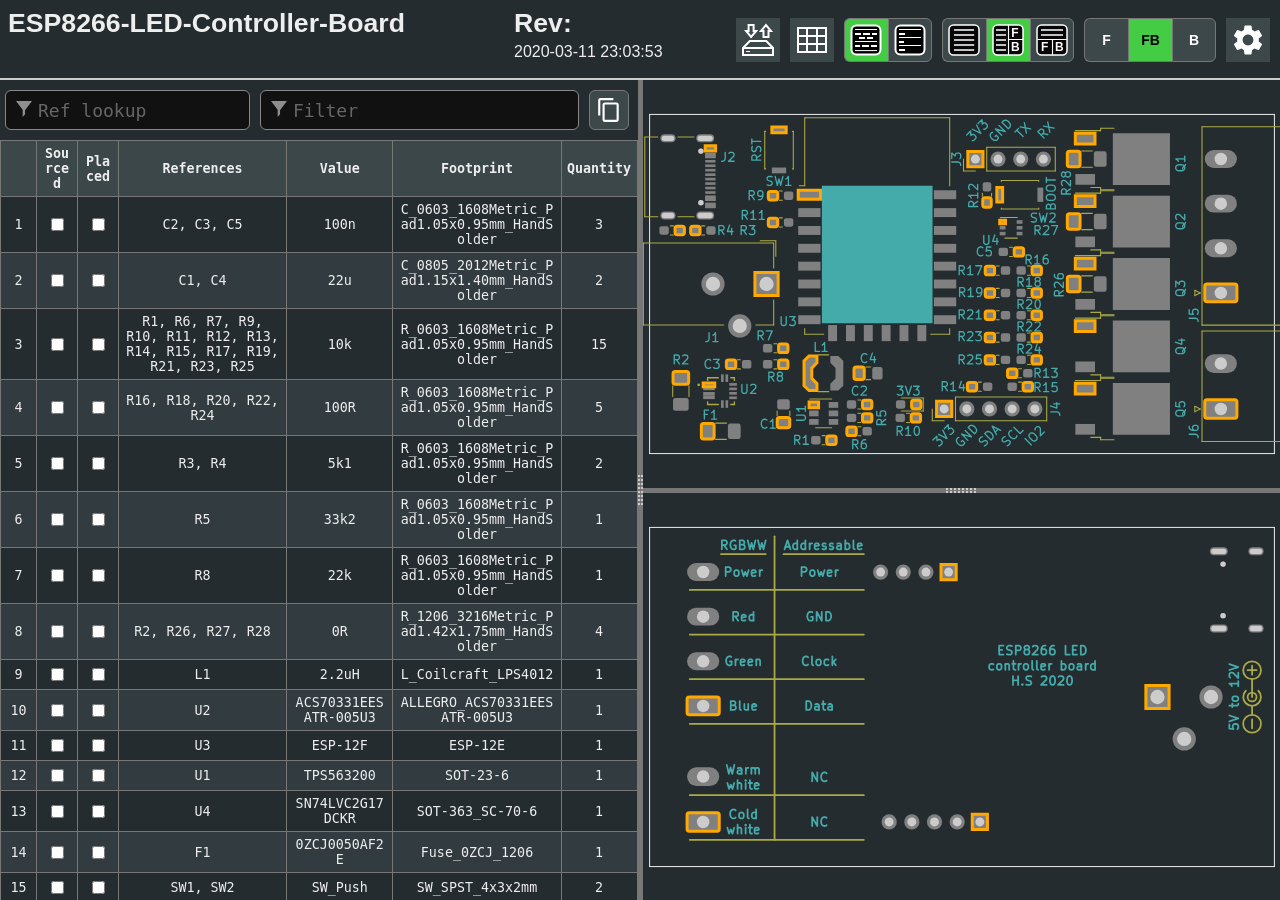
==== commit c9ac9ac3: "Updated externals." ====
--- a/docs/electronics/esp-boards/esp8266-led-controller-board/ESP8266-LED-Controller-Board-ibom.html
+++ b/docs/electronics/esp-boards/esp8266-led-controller-board/ESP8266-LED-Controller-Board-ibom.html
@@ -799,7 +799,7 @@
 ///////////////////////////////////////////////
 
 ///////////////////////////////////////////////
-var pcbdata = JSON.parse(LZString.decompressFromBase64("N4IgpgJg5mDOIC4AEBtUsAuBDAThxqAjAAzEB0xANEgBw0UC614AdhASieVUgKzdMkIDAE8ADmAIhYYKAFswLfMwDuASwgYAFgW4AWAJxHjJ0wDYAvtXTY8HQgHZu1Oo2aL2yTqQov6xQWFxSWRpWQUlEFUNbV0KQ1NE40traVt8L0dnPgF3NnsnX1p/[base64]/[base64]/DiCJXICSL4sjBKg/[base64]/d4dOvUobJzvu97nB+8H6OBRBJ9x8n6fZ7r7AF4XCXivNeTJeR6GKvVfexA9CHwoLKLcZ8L7YCvlReGNESCC1QucOuLBh6fyAQ3SQzBvgDyhGAP4qJoGwO+NiMgvA9BykeqiDAnwG5N1gkHEOOCWB4I/jyQhiJiFCFISwchlCcDQN5LQ+hjDITMLwGw1BIl4ZPgeFgxiQhypwlDj5C4FowAfDAGIABQiLjaNDnQy8WidF6IMUYkxcczG/[base64]/[base64]/NIYctYqLcWb0plUpllCjcFq4VWpACrNWGjRna11vrQ2xtTbm0tiOG2QavaOwuS7OMTqvYe2dj7Z2AdAXt3ThHKOMc44JyTmoFO+6M5ZxzgnM4Bci4lzLhXKESD/7sOvi3Dtj8e59wHkPfhY8J5TxYDPOeADF7L1XuvTekCd6UD3iPUucD7SnxrvR5RmIb6nCGVq7BD9I5PzY2/fBMCOTcd/vxuOgmQEiaZpA6hMmEGV3k5fJuGDb1qc0ViNx/DYFPCIfpshFC/SWZkQwphLClEcJTOh9Tc8+FSd5B5oRXmxE+aoVFn4dCAvyKCx8BjaC1Gbqc2tCxdjDHGNMYuixViOT5cuPYorTjF0uI+G48qHivFm2vr4/xwdaRWAmP5U0sBO6KC2CAIJXhQCzAaIOIoIBYRQFi8gOi2QpsYDeBwEA/[base64]/N+j8HkOxgVB15EPX42DeS/p4z2XZvvD7CKGYMwVv8iq54P7+3QuJhO+mOLr77ujDG+R50HntuA+c+t0nqcZgj6c4d9rqozvagxFd2QQ3dP48zELxL2Pf3+hsGm7N2iI5Jte8TyQC3EONc47x0D0ENAjCGGYM3uv4xipIUmznoQuAPggE9+kFnFuA8d7+F3gnY/w8gFJ+TynBfqcx6rzPuXNuM/t+x0v/H8xiCx6METrXQgN8U+EeXnfE3iCM+j8/[base64]/[base64]/RoBB2wxkBYx0BsBUgZwiIaw8cz2cx1BH2leCh/2gOaxjRKhGu2x3Bexr+hxk2n+5+H+5xXRABVxIBu2dxR2oxRh4xl2b07RWAnx8xPx8hRu/xLBkojR6unBOxPB+xJuDRUJJxrRUJcJhIlxvR1xWxtx4BDx6JTxExoQN0ZwuJ3xtBvxhJQgqxmQ6xPADgJQ/RXBuxyAiOBxT+Rx0JRhDJv+TJCJLJSJgxKJIxUBwgzxoQ3wawKghkwgXxb2+JqpSxzQKxAJ4pjRvAwh5JYJ8pvBipuwypdJX+sJ6pmIzJm22p1cQxqJ+pMBPJQgfJAplpQpBJpeRJgJWhvuIJsplJEJSptJLRPpE+jJ/pmpgZNxyJHJaJ3+4Zl2vkyI6BKgcxMB0ZCxwp8Zop9pIyEOU4NAyZLpcpz+6ZnpmZpxapnRGp62WphZOpxZYZhpQg5MuAcgVZNZD+VBMZixDBCZ4prZfO0pWxqZ4JHp42XpWZMJOZfp/+w5BZbJRZ9xJZGJUgociIrIC5Fp9ZcZ0Rq5LZaumxUO25bpVJo2kJ3+KpZxx5AZfR55Y5l5E5EZIA9UkcA2sxeJsZ1pK5TZxJvA65PhzpMpFJO51Jf5H+3ph5P+g5eZp5IFUO7J4FjxBpkFBi7AcFgpy5Ver5RoaFNwkOoJXZCpOFGZ/5+Fqp/5uZJ5PRZ5ZFF5oZlFZZUgxppplE5p8FDFfxyFaxaFTpbFX53ZphB+RoKREpyu/hWlWhGF0Bjhke1RkRDBeRaxwh1AvAHZ1h9ggR1ltlRllRJlLuDZ0RFl5hVijl6haxRRPlDhLlMhplReNpSQZeNJPFB5fFvpRFgliJo5wZupnJpZk5iY9Uoc5M5MdZVpORIpTBzZzF6O1sqlWF35PZe5fZ9J/[base64]/UQIKKUSDvPX/YvZFb3TFSrWA5vYnUDZduVF/OnQbZKMwJHMFATlPW5GDiDpqL/UXQnsbRDjPY2dtBbfBFzvZQCO+Kw/rBURka5REaFdiJ5QEVw2Dhzu2Bw5/RDoMiwxI3w47sFW5V9sI7bc/gKA4Ozj9hg79XfeRW7ZA1IHmgfcQ6MmQxQ/A5wLmMXi4OQL7GHagxo1o4sCI94N4Wob2CAJ3mfnxbpHNSTmTvfiFYLa4yQGhQgQLnZajuE3Qk6ukYo/oco5nf2EbqExfjY7QClrpRoek22Vk/47nok4I4LSk6Xmkyni4Pk0kSzsEeDpLpU5E85fw0o8U43aUx5RpfwdcKobE9kyzhU5k40/E4U+EQA8k8dWU50y3rk3zq2X09E2rhDvY7oVUUk5De08sWkxDslDPUM6ITMxjnMwUxHi02M+sxMx0x4bEd4AM7s6nnpSQLU+7rM0MyswI2c4bRs7aeU4sxbfM10Lc0c00wk6M2/uc6k2o/uf2TVRvS7erQY3jdhD2LA4baQ2AOQ/KYNamO0i8yg/Q6bi3iLabTQA4OhC8/wJLv8zDQCAbIKAbOSxfnTgoyM84WC8Xqo1c5pe8gCMpCS2SxjvQIYFS9y2QLSxsi9QK+0gjW86c2y4KBVcvQBaA9EjgxA4iweN+EQxDai0IOY5i5Y7mDS+I+defeVVM/YO8vQqGKS7I4kAkaK7Q9U5kJayS3S3U3a6kQ68yyc0Ux8/K+a86yDtbHy7a6YMa3rJLuw6IS6+zogc0OG73nTuwzK763Kxy5fYq7xbo9g3Cw/Xg1IOqiiyQ7q+ixYwVcSZazsxDppJS3QxfQSxayDnRHSxK5o1K8Kz2B6Na/y220K8c2Eay4YQbumw24G25LG/S5KxS0y1Ewg77gYN2xdVKfQoyz9t6wO1kZESO+g0A9mXHSq7m7gzXdRdsr1QLY3Wixi4OINYg4m3TnziDvY9bfW54Qg02xO620fODh2/O4u3zl+9K8ZbK0O+y6E5a82+K3zgHuzj+123y0u9B468Mz66CyB/68XYAyvdC5jTm/fUe4Y6EOuiY9q8W146W/q+W/0xbS4L7gbLWzLQvWk8EcdTPdePne0kh/s/QDcApKfQHiLeu6s609aSO6+94MxwYKx2YC4EG3e4sMK/aKKxQWLTJ/QnJ80IJ+82mwq5h0qzC3o6JYDce5ds3EW2Y+R9ewa8QP5RjoZQ4/i2J7mDQzqmLcXlGw85Wy50fOpxp/20J366J9c7mHQhc9oz4TQ+5xoZ59Q255p8BzUehww8677j50kIdaKx29Tc85dRl351p2h4F1y526lx64UPY9Gyl9l6S7l8Cyy5u0I2B5V/U+F+dddU63Oxbdl5bnEym6hwl4V97kYOdTF6F/J7O1Y01/ey16N757Vyh4O/1640N0u7R1S8tyN218hxu8Eyo2k/QCtzV1I6gOtzl8m0B6mwVzp+/ruwRevQZ67UZwR1olVFqyTZe2W9DbmN4dV3E8+2a5y/wY4OddXvdcURa9BxK6D3Fxd4twGwg8xyD5uUd1Ywj9ZeQGipLtnud311u2B6jxjiDmYGFcYB2/j/dCESCwt7j3D1Y2heT0T/R8j7mGT4T8T0YNDzjw1zTz2LR++PT2zwjaIU9Wzqz4z711T1zwDy3l/a3Q+75Z/bz3LwzzO3N9t2s6B9zzL++L0Bj3TvcxoVr69RT3VztyJ3j8D2j+dcwz9vr8bYrzkFb5jxzxLzTtu7hTd0gCA/p7h/o49+q8psR29yW1e2tJ90TwZUM39wzUl3EcBAYDRya+Nw8HHw0+iqr/59p9z+H+Dgn2D+YSn7QEdc7/V676E+Hxfqn8K9n/H4X8b/NyX7t9z/zjcM18uwbMK+T2E1N8uwu8X6b8O6E836u4sHzsEccu15wEP639x2n1txn5d03zQ8P/GxjgHr30n1P932P7P+Lw32b4v8Xsv2l5K+vxP44Ev632vz19jy7431LwUHQi31N+2c9bb5kJ30fx6zQMg33+r4l6O0QE35hcImI4Dvo/0/5hta+ukX/sJwH4H8u+wAtIqISAEj9BmoAvLvF2p7393+F/Z/j/w364DEBdfNXrAI17YDAB4A1vu+zAFKdmu7dMWmLxv5784B5AyfnYx2bUCN+lA7vpwPT75dYerArICHXY4MCVeTPMrhwPHYwCAug/bgcAIDyiC12G/dgSIPFpjc+BmAyXjH04Dh9e8cvCVEn10E196Bag2bnP34FYDtB5/Q/lQKkGGCsu+gnfkwP75kCrBH/OgQoNMFJAO+hA1AeTwMEaCYelggAToIcG0BPBjPZAb4JX4mDGBQVIIVoLGZQtgG2bA9nhzVbc0pA6CMzu9wo5h9SSVTezi+yC7l8a+hQTxqIVKFg4mG0gzPoIOr584PylQgvuUNqEL96hBfO3LP2aGisyhH5Xfi4P/6OcUBK/FStAIIE2CpuW0YgfPwEFuC5BqAhhG5Df4UDaBUwo+OMMCGc9S+8AiASYGsr4Cz+Iw4/ksPQFbDb++/QQe4KmE/0jh0Qk4YcPMGaCdhVwhYSv1YqbDxB9wj1uXzaFzCQhjgN4ScJkYrDJ+QIn4eQE+EDC/+A3FvNcLC6oV5eqwp/giJBF/Dghww74ZAN+ETCEBiw4/BgISEvD5hawsLioU+FRDJhZI24U8KJF38SRKI1Aa5zOHiDwR2IjYVj3iHbD6RAI+EUyMeHIC2R+wlriyOhGkChhQXPke8JpGUi8R7wx4WKJkFN8hRxgRoa/x8FUi/BSuQkdyMuEMi9hqonwmiK4Gki/[base64]/MRoSlE9jWutY7MQCIbF5iNRo40rhWMHGDC3eqND3qkODjgMh66rTsDRDPaH0dWZHEPsfQ9Cj9I+alCOo5yRQW0/2krUgJEIeYm1HALbDcvAjiGWjdRc428fQAQLwcoOHoZMQb22YfsgJ7PNcTCKu7JC92d3H3oZ1xqZD8a/YHIcHw+5k1cUF4gnp10Z5R8bxQXO8QBNJZLss8TokCYw2LzgTbOK7L8ZTyHESiuWREh8eTz7Zn9Xx1E1iRmO/Edj/+O7LDtVRw5pDfeSEneihM1b60SO5nM8QaywllC6ESEU1tHwBHMTAJOXJ8WIKF5gT3x6k8ibOOHGET/xLEgEJBPYnaTIOiuYCfpL4nu8BJcEgeruIRbISkWeyI8aY1yGWdKOn9I+GCGqF8QlJBEpiUZLUmFBp2SgsyVRJ0mhS9JUE8UbCONrBSSJfktiUzw4k6S7cKU2Me0Iza6cs2yrHcaqz3HOSDwp7V7u/VPEYTiScksHMEStrXj/6f4+8WpLMD+AYpEUt8RZJamfixBWU/4Y1OIn8tQ8pk1KeZMnZDTuJ9E9cTBKqoEAveQkgqYewyFiShAqiNCRVLyFk1R8bZJykUP+5WCnqk7b/udQqEviaWErF/oFR4kMT4pCvLQiDnQjCsDp50+6Z416kYjCJTbd1hLVoAvTHpn02emdOsk3SiA+wf6S+VoCAyk+2LPQCV3pwuBIZ5w66aE1BluQvp4VVTg9KhkU1YZceDGa9OcHQTue0MnGQYGrxHTMZZ/YmQDNFZODMxSMyFjNNu4OTCpTk5aQeEoKSSg+60zyZ91DB8QvBUuCQnVNlqL1HOgydlq3X9zoza+KU0QnzKlJoplI0sl/[base64]/hSQJoX8SVSc0rBsJMQnb0Pa2EUME7JAVYtoOnC3oZG0bmiyguMM1rlJ2so+SJx9lCHDx2uAzdSZJij0DGNvn5zHOhiljgYDY58BkGfcyLuYqU4KRrFIPDxbovHn/[base64]/k2zYWpc9pWlTOAvdYlk9eJS7OJLWc7CSPYZVsyalJSp2+s6Ngbk4n0Awp6g2kT+IMlct0mA0pdlwvbkINPlUU0FSUuaXYcFFJckScovOWHiypcS7mX0s/q1SwcR8axYkD0WhMZQNM9KY+zBUw10eD41zr3hKVOKW61ElQgsqZ4EreWryulfYtYUHKYVgkuFW0r/kdKulKK65WisGr9hVC5ROtntIBHCqmV/[base64]/bhWBu4CttZN1GorlJroHAQvFmQfkBQHOnqaONm462Z7242LSy5US86JasqkWtU1D6iTSOvR7ZcPZlK8+cETnlqbOuymwHtxwkK5hA5dmugUfG80lqgxUaoufBPCWxreNBbAlAJtvVobrVMNBXLOsT7PrihaSx/pxLX65rNI36hDsWsWUHKnFaWqKa1O3X2UQuLE4rUerZWNqcpVss9VyoQ2P0UJ16lDTFqE2bSEtKXGzUQsK0WSuJjCsrSFIpp/rnhJYgxT1sna6RaJmk8hQNteWTbA13gwLTyOC1GbTlca6ivyHM0JLStauHll1tKXjbW2v6/rdlr5zHaltdYsbYSt62QbptNhWbT21u3hS/lvEjcT3S3H5SL1iGgtoQHsjdKuZd6uLe8gtz/j9tBW67WNOraZaHtF1DKcNqtG/[base64]/vU7yhlHwkIPlKWXr2b2PUx94MjvYwun0jUm9OOgFfwVHwz7G9x01fe0hGoT759m+myfprq3J7rd4uu5JLvRUBEKatjQ7vnoMVnSop8yzLTyxYnv6F9IrZHYnI0lc7yFn+j1cBHDVVaZFFu7+ScoRXX6gwXajPSeLJ2YTkGj+uXSlv4IB1gV/+tHS3sinvrQDUG4faqsIkB4sDhzXLalO35v6KDgu60XjrCXwqlFsB1yfysz1taK2WXaee3gQXP6iuQbbti7tDEWLclb7C2hOwH1h7hDP+uuQIdGHfKGlz8x9uIbkNqdAleWqvfQfg1X7Cd2EeAy1rYOO6ug3ysHMkvqkjKum7Oz1jDMn1n80cvO1uu0j7lD7/1xBhXXTpMP0IRDSeeww+sXWV6ID5+uDfVu0Op78a6e/Q4gaz21ygSphkWWk287krfDCnTebSqSOn7gZbjF5YNIUlOHkjeBsaTkZsMvb6ZTawuatpgM6GQA8MO3ceNI5IG7l/4g4X8zFXKTHOMCD0JDxSyd7UcudTo/QnxngHHF1zIbnBGspdGFOoIbXuMfSNLdq2JC6UH7pyaTHjWfiH/e0ck4rHFj0uqiZsYX0jH5j7SLY14H2NjH+j8eq+onvKNMHKj3sW/YNURFs4aRvB/gr0BsovNHAJWvJe0iXZgTCDLh0bVy1eM/HD9wrIE+8et6/LaDiOwE1YmBOKSk+YJ8g/CfUM0LHOiJ/nAgUYWt6+cvc6/oMYnlonhqS7FLHHPRO4mf9o1Yk/QlJNEmcT1J845mxaVW7jNZyyCnbHCP26DD22tcrbiBa7TWjQXMk1RM+MBFq2VJj45VrN1V7CT/Ruk8iaZ5CmJTAu49T6peOwm5TNJ2UxjgUnOGRtl2wE7SfQr3isTz1LFcaZmPc9ETFhTU28aNOYmLTggyk2aadKgnDT1phk7lKZMMGxdNx5DZyciPsGlKxVDgi0cCkvHDT91X7RspzpG8ozDpqwYifuqpg1DCpiM/QDjMomhjMJigHdUFYCzzArprU0mfzMmAzu+JvqYKYjPU04m3O7E4mPNOZmCTlZosxzhtN3VqzFJ9U/WZdMImqz9J+M4cowZJ7QtjBttdfv9h3GDWDx3PmDubO2n26Sp35dzrFPsdFzZgqE1vpbyIn268p0QtuZSN/G9T0JtUzmfY67mHm+5kEwOZlO2ndm9pymXWbvN4mpTqJuc8CZ7Nn90TSzZ8/[base64]/[base64]/dYOvSXMwXlkAJFYxBI3Lrw13q1OAJtfXwbJNq1ndbasSs5bONkK4rfhvU3koctma/7n1sG3Db/uMawLdNvxWZrV1y28DqZvXXbbU69aoDfZsBWxrRt12/rYtta3trY1hm1LcKvPJIR0tn22NZZuC3kUPst20bbGuB3fb/Vzaw6ydsM8db3AM2ydZmvk2Trqt/QFzdxtY20r9NmO7ldhvc2c7M19CGXfLsV3+WS1lO0dbjsF27bUdn2/nZut13lbHV867NeZt3Ww79BeWzDfxvY367V1/273fVt+IXbEdo27da7sz3OrA9i2nbelt03F7jN+ezXa7ul3K7W9qu0+slvN3bbst4CGPfui83VAcQde0LbQh/WorF1/e1dZStH3s7Gtj28Xa9v43H7ntvxIrabsH2J7k9g22natsM2/7/9/3HrdAf62Xbr9p646wBtAOY7Y1le77ZfsJ3Xk3tp+6tdzsYPnb89kOwLZ7vwP87jdoe71fAcQPUbyd9O7XYdtIP6bRd1B7nZIer20b2DzG2zb7svX9rF96a3Hejv73iHd90h/qBmDn2qHXd6S7iFFvi3mro97BybbEcHXp7gt/Bw/Yero9t7W91Rxw6huK3aHRVrR8fc1vkPUbu9gOz/ZKvyO8H5tuO6w7Qfz3BHPVlB9o5r6pXbHnsMx0w/fCpXP7AV2B7fb0f0PtHWDnxwz0Cfo23rZ9/mwo7avSWqQUjpq3A74d9WDH2DxW1Y4WspOfHit6B/3dSt6PsrSji+x3ZCevI/Hx0jRxXZAegPAHST7K1U//tkOIHUD1BwssSfmPrb89/J+8icc430HJT4Jzk9Ce4O27C1i27U46epXxnhVxp6A64fRPrHNDwh/o/nvOPvrm9ip+XbCdc3GHIzhKx3eUdUP2Hx9gR3o9Pu1BRH6T/YNJZ1DxP/r4dpp/PaWclWZn/9rZyjcNB729Hh98a1Y7KeDOobY13Z1Ncsh2MDnNVwF7PdNuXQ+bqpbh/FekuxhbnN94vO08KuZOcnityF+TfRdO3FbQLi/JTazv9OznIjqJ5c+kuRgkXEt+57M/fuE2snM14+5jZxd928XWLqq5TdMflONnVd0CJc8KcKOO77L9q0c7kfz2SnrTra8c+GfCuzrArkOx3amex2Hbnj0ays7hf9hS7srgl28+5u52unOqFh8S7jvGOKHPz3Z2M9RdeP/HSznp9neDv4uCHErvp/86wdKvEHTz7pya+MfNPnHZTg1/U8ntauwXrVwl1HPIfL2nnvrnG2U8ucPXOnnr7Jy072vz2mXCNmF3y92fSXkwVLmR6q7KK6uS7cdtN2a9WeYOanqLuZ/y5Nf/OclJz21zY/de4OHHl1u11rZdcMO23xdm2568teePLHFr71+Q60cVumHLLhW8G+4ecv6XGLyN7U5Het3tXHdjVyC9kc+Oe34z0V+u/Fe1vY3jrxB5c7T4A383mdw48a4dv4vXF3t/NyPYDepub3Lzyex26Cd9uW3B73Z0e8hHOud3LT8cBm74jkvmAp4XNwDcvdhuJXsblt2q+8fGP5X3dzm0q63c5OmbIb1m7w+Tfj37HXTuD7PeXfzPNXddqDwW7pfFJSbqHnVyR8MejuHH476G0Y+HckfX3SDgd8K67fU2N37Ttj2/dSvauwQTH+Bwh6tePuI7gbiO9R5XvRvs7ZTsD5J61uQf8nHrqZzh9DvvvhXn7td8h/vdEeR7tblN6lbjf2hlPKj+e0q5bsquiPp78jzw4ve8ew3ZbiG3HbvdGvXXwnt21W8HcO3E31rlF/m648g2ZX5Hp17W+vfaf+P0d1TyG/U+mvFPqL8T0A9k/F2/3kT2F/h6ueJpr71LjT07cBc8uy7rn12zl9y+XQAwlDy54W7WfFub3tH4m355wfOfO3wjiq6qQs+EBpL/JED6C7hf1ukntXoZ9XdS963d35X8t458PfDeHPNnqz3Z5XdzvzHUdjD+p4M8d2T3SH7L6m9se53dPmH7x7u6M/t2UPcL2b0PZNv2fJ30T6d6R6VtqfqvOjwb7+5u87XFbbjhdw7d4+y3M3rHxr9hSGwZeZHTn4aom7C9B3Onh73r3Y4KsbeZrvHw12R6ndQ+rPMPzu4F7B8uObXPXxt1a/c+sea3LT8b2w8Xfke7PJbvb7FYu9UfHPibh78/aHegPvnl3rzyx5Dco+OPJD5n484ldA+EH4r2DzT//vvf47fruL4HZi9MOSfCVsNwa5JdNfOKIARaB16R9FORfDjoX8A4TdKfEbHjt9ys+J8E/Ff2vyH7r8FdU+v7nPoh5R9SdS/z79n6S2LHl8GeifBvlV/i7J8W/i3tj43yfZx/OOXvbT/t2vdO82Pv3PHqzyPeh8Jftb8P7h4j51+eeg/g1/J6b+ScmeFvd373+q4G9u+SnePja07+1cO/iXX3/7lBV+9wOg/XL6L+b4ZejeP3Hvtl1N59/x+o3/v4+2L/jfB/Dv6H+z+H+2t/OFvz78J637nv6eLPR3u+/N4D+Tep3WPpn9X+u/6/z3ANiD9n4Ge4/0/1b17yH+68/3I/8z/v9s9T8xu9/7zwvwzRABTVvLCTgH1M6V8r3B/HdyXxr4V9G/5/Lnw3wq9r+J+LHlf2dyf7sZdPpL+cCX4tWS7sv53+H/r/5nurrtJYeQdvs76gBb/ndYu+DLo/72+N/kA47+eDoj4P+JXhbQI+8ARv5R+4ATC4f2GLtJafQQAU/4h2+fq/65+hPuAE4BYfi/6ducdpe7d+MDh86de0Toa4kBuLoP5huxPif4y+8MBQGpeqtjwGsuadmN7z2RXhTJI2G3uP4t+LAbZ7T+NdmAFMBL7rw5WuQdKAEQBbjtJZPAFAUt74Bx7vu7f+vART7X+0gTIEzWffmYESBcdrYH1eL7oIE+eUHtJb108vgz7qBA/ggG4exgcAGBeRAcl6cBVjtJZNQFAVoF0+5Pg7Zl+M7uYGeeTbrrZx2jAVTYT+ANhZ6CenjlD4Ke0gbZ4YBytoj5be6nl4H9e6/ov7Be3gfv6VeRHv4HcuGzhsgqBhzr4GC2YbkUGre8thC5Te7QcDaZBLbnwEneigRe5FeDQYx7VBATnYETuLgfZ56A0ljdCGBcAZUHvOzQQLZIBs7skF4BiwXq75BkLtwFxBEgVMGGO0lnbAUBtgUS40B6QRsGbEvvlr6lBHngDb/elAd3aMu7vs24J+SgVZ7B2I/o/6RBtQTIEjBtwdj60BF9q0Ep+nfmPadBcPmCEYOvQUg79Bzftg7rOPLv8FcuPwRMF0eB/va5ohNXhj5++SQQQFcBAwQiHJBOQa46IexIU36pWYHtsHKOhQaCEJBmPmv53BLdBUFOBPgQ7aohrIfv4HBqTtJbfA8wXn61BqAViG3eXvr07Chj3p/4TOXLs95r2GfviGYBLPoI7Uhptoj5eebPjt6/ukoZpBoBgdhiHtuIPh+5wheTqD5TB0lnCAUBRQY0Gp2LATIG1BDwfZ74+MQT66MhgIdcHMeJnpEHqhAQUU5ehdQRs5ah3npEEj2FfhD4L+V/pW4Ghanmd54OEvoD6EeJIcyGahywft7c+EblCHburjhz7phmnjx7YeyYRk6yhZQY37zuowZP7neH/qKFSeFYbH4shSuBAEru0lrODy+KQWcHMB7IS8HGhhoSgELBnIUsFAhCjqsHxB5Qav5q2rvvSG4h0oXH4AeTIbgGEBWHr27rBc4aSFCegfiyGJhgvjiE3B4YaL6Vh+oZ2FRh+YeL4ReNdvRDEBctCADlQ/IXQHih1Pv2FUBDrku6j+ttipwehvnjaG5e/waV4zhHIa2EaBMQWuF7BbIW6ECeLoTP41hI4Wj7b+i4QSEBePodBEKhN4Sb7chWTtJYFQFASH79g1YYv7Oho4cgE4BMnpsFFuZYTGFBB5zvMB6BzANlTy+pnlEFjhoHsoGERFXos6WBmYbW6+hDoTn6cARQLhE/+Z4aZ7SWT2PL4YRg4fYHshVXoxEje4EWn48RvARAEte0lkTTURHIeIETu8EW3Y6BDAZv6IRnvg7Y0ROgf+4NhzADDAWhykYBHohakVi5YRkEfXa1Bb3vpHBB04cK7SWFwOhHUAv4UBFfuFQe5Fch/7hRET4FASGHeRfYdhEMeeTnGH/[base64]/7MAKwFeF6+vYVsGHhbfipHoh3YSVGpR0Ue+G5eSUdHYxRc/pdF9Bu4Yl6HRrtvl6R2P7huHjhW4Vd7bRm4e6H6ejrtDGG2W/vXZ6hEMXNHWhNDlIGvRREflGJR00TtEjRfUcfbSW4wBf53Ou0VWG4x1DvcEExQUW9EJRAMaTHvRQ/[base64]/oTFMRHsS9FJxyUd9GexVsapGCxXfqWEFxucR97uxxYXN5Vxa0e/7aRaTqYFU2A3hAElu0luNgmxmXkYGOx1cc3FlxX0TbHdRZkcFFpxmsWFFKeCsT35KxhtsDGRegMT7bHRkLqdHxRx7q7GTxR0aLFsBvjpb782/UUIDmgsAT9EsxRMU3GLRw8TV6P+MgfwEPus8TA4aRewOuGH+ccWDEhxKnlYFFeB8c14h+0lpsCnxpcefH5xl8aHFyxxcTgH9xGoXDGbxCYeG5/RTsWvHLxMdovEnhKCfnbYxisbdHRxKcZbHCx6ARrFuepMelFjxkvsjEgRv0dU4WRBzhgl9WNgal50JzzkLDjxOjvPEAOLCSH5J29COFFcRXCfZFkRE2HfHSWkVr3EyOBEXnGSRcCZHGZRdcY8HgJUrgLGDxV8Z9E3x/7qIHSWawBQESJICVIn1xx3gzEb2u8V7ENuFcdK6oxj4QHGrRiMSeE7REHvtHDW7Ce7Yxx5Ye/HJxTMbLFFxQMY/G+OTiWA5EJBXmHFSeAYceFUOxQYkFgJodujEG2mMfvZYJc8YYmKOs/kvEDxk0c7EkJBkUfEgAJwEAmFx+GtLHKJCiawkl2JcXkn2JEcSWFUJuCfRH1+biclHJJ6CXUneJEUX65+JudhlHkJeCbS6SJENhnE+O0lmIA5xQ8V4krxxifol32HAfIlfxVSUG7/[base64]/GkMQyVfGApRUZEnGe1KagmlJNcTYlEpFSQ3EwJ4cRLFYpOCbMliR2nkwnA6aCWElypDyBAEQe0luyBDRY8WdFdJN0T0lsOAqcMn5J8cYUnTJiiT44OJzDi8l/JaScgmpJQqRna1BS/[base64]/[base64]/AKWawE2lkciINDQE2rdPZY620oOZYCgH6UEZA6BKhukiZpZiEjOZqABRr2WpcCGAL2pAKXCcZQgJpmDkS6cwDtUWAOoDNELBF1mTp06RwBeZmGT5mVZ0VP5l3KEQs/[base64]/2LFllsCWcHl25PLGHmHZFgBllXsF4WPA5ZeWVnCFZj/C1k62dCENQWW7eQRSx5WhE+pJZN6VhodZrWfshW8JWfJwiJ3GVIAzQ/WUFBDZUACNmM4U6RAAzp0+VHmz5xecLQhcfjOQYa4SeV4xrArIGwBWZurKfh0E/[base64]/[base64]/KKpMKXoa4Cqvz0lKpV4Doln+boXYltpIYU9ZQxUAWDZRJeMWWFkxdNTklMBQDmIlCzDDKIFRapzkWZaxSwWbFLJaqT0F+BRyUBFm2RkSj5RAGlZTg5qPyUzF/GX6UAsnhqSDACIZhMCrFjJWGXTATxZGV+FMZfKWfF3xUqW/FVpYmWaQyZeqKH5GpURxCA2pflmX5hxrUV0u7yCVl2F8xYpzuyuZa/kcAVxdoVtZgyF0WOl/+fiUul5he6UklnpWgDelBeWHCF5HefNgZlVjAbjpcs/O1T+QiIO0V7Z+Ctlwc4l+AyV34PVFkWxlkOLuU4EKBeeULka+LEA1ljIBgq0QGXKcWM5K5VEXrl1JTUwZMAYkAV7lB5YmVHlzXCeWx4Z5YEwXlcpe8WAVt5fmX3lz2I+X7owFS+W+yj/KmW8ZX5bhk/lN7LnR+SGuDeX7lb2eBXHlWChBWJFVeavkB5gRURV3lUFQ/gVlW+chV/FqAI/xtZ0YI2U3KVRuUWKW0hVHCFZwhOVmlZ94vUXGlvFLhXoa+FS6IaFu+a2ZdFTYAvjaFk5YMXTlphYSXDZc5WNmQFZJdAWCl1Bf7TSVbugyUpFl5fKXKlimRwAK4SuB+X6Vvpb+W3SyUDiJ5lIZWRzV5ZZbBUHFrFS+X1lAQLZVt50eYZX/lO0ncWsFZlZ5VBF3ldZWMA/lZEWBVsktJXAkJlWFUwVauV5XPl0VX5V55ERf9nplDlSDKJVoqi5X3ZrxTRVxlFQAmU+VTYDFXZVApQFUGVCVf+UEixVf3mlVaeeVUwZhxWxXo4NlbVVplfmfMVf0OzC/mhV7lXsURVFlUOVeAmVZhU+leVUFU7MIVfmWmVqVcPmTVqFTNWxVuVQNUbl8cmrhBsyVWNVvFaVZFXPljRDpBV4s1XZXzVfasYY4SwZSVXsl41SdXrVJFUUAXVChFdX1V9lUKq3MB1ZRXJ51Fe1VclllUcXVVEJtERfVcVQ1VA6/aiLxDMo1UDU8FHVQjldVfCeDWXVW1auXIA0RawQJa/[base64]/VOtXLVkidnELVtVyNaTUbVptVlVu1OVVrW41zPN7VMiS1a5UrVytazVbZLtcHWa1PNbtU21zXM5X21sdUrXPVCdfGVJ1vlSnXxV1tbrWtyzVVnWPV0ZbnWBFTFQIWJ1UVcnVcV3MheGSFfFZUUCVshe3jyFBpe/axM5WXsK9ldNd4QOG4OSRXpmo5bRDYqylbiXGFBJa6WaV8dBMU6VUxXpXO52FbplJ6YfCgYY4zmnEx0Vb1TqjSgDJWsAAAbplhV1LNbRXvA8Fa5WIV/bE+Xs1L5XPYPqseJxWS1n5enDh1m9WTSuc7sjtL71u+UgpH1ANQWUbFRZRGUxWagv7VG1gQHRUIVDFatSKl99ShVvZViNXgv1JGSUUalAfC2Vt1YJR3XVFyDJnhQlR0B0a9Fdhd/XEkv9TOZnVFGnoU6FLqmCAYlKlXiVCAJhSAAjFC9QaBL11he7XsNQSFEWUNyhNvUqUhFdfXEVgDYfWiKhNaECn159eFUnVcDbfUINyDQ3U8AGDbopY169SulCN5hNvWsUYjUBUH11VZIwoFcjaggX1TtbA3iN9FZvgPlUhA/Vq13lPmDkVmje/[base64]/ktzXF12eumZLF+LXk1MlBTcviPNBzVY0b5VTXXX513lR81UtQJfiit1uWfxUFZshYC0kN5omJVmCqhQFl2EvtZoXnUozT0UWWOJcwBOlalRw0aVczdw0LNvDWHWp14LTi2IF/[base64]/9TY0Ut1Vb21SEITcO3ylZTaEQVNW3I42oVB1BNhT5pbfw1f18xQSqy8tfOE3Cd71YLXBNZ9RY0KNw+Xx0BMUTao3BtErEtlaNnjQx3/[base64]/SjXQR0ZtGJbu1wtKrd1lHtfWTM2nt2rai0Xt/[base64]/VN1I9qRSj2QdWfQqU69GPfJ11l4NeqWIdaisV1u9qHdUUKS3dSJXdlXfeu099KbaI1C9w5XxCZtsTOL2dZY/ew0T9WlVP1otM/Un36t9xtjbjqn3S4W3N5/Xs3LC83SrVBtdrQ/2idX7fAO49nbVixH99BWgNbNa/Rf0b9V/Yd039MHc2339u/Q2X8tnYMh1v9pXaQ1+IPvSi5+93fViwptFA4/UjloA6Hqj9UfYi3S9fXUdmkl8vbR2IDU5sgNOF30gBXAdoDWT3gdm/atWBFr1Tv31l0Avv3Ot1WWQNH4Fnav0YD9bbQPV9HLQwO29TA/oNP9zdZ0ot9Ube2XcDHfbwO/90rcLSCDFfW9kiDQ/WAPiDQPd13j9mrZP2yDSzQr0KD1tXYxGttxTW2gd6/[base64]/aO239jAxkMXDYbV0p/[base64]/YSMnFrAxG0s9ZI7cMUjBow8PDSJpc8O1y4TBGPtDv3VaMsjgPUYXkd0A46NAjRAy6PXtQqlnjZlYXLsyTdprVGOaDUDb6MLd/o/J3FsR9dKM1j96h2W4sXo1KUo9bY2j10DcYwSOAN3YwwqN92oDUPu9dQ+s0Pd1xV4M4dBPUH2NjQA9aWv8RHSAMS9Eg2WMOjsvU6OJ9xAx3khjgoAKPE9Q48y2ijMY9f0aj/xfT1BjIw3TXgjeTPe3mDLYzCP3j44+qPpDZnZUMalhSK/0pji4wbAYdVI40PPdTw7KNmjhQh8OWjsLfaU9DB4/aOUdgI1yMYtknWnWs0ETNwM3j5rRv2jjuIzX1dj9ZWSC9jw+HF14adqlaymZhE0+3ETwomOPWD2fTT1nDdrdOOUTVQ8mOt9aHbi3LjX/RQ281eE9ZoWj3dVaPc9EA2hNS9sff0OcjcA9yO/tONbKNcMrmZuMgNHwIdgbAgXWxO29W1MtQsAu1EjZG5BNsdQj2OdPWUWT5IJM7MDc8rjnIocttOMOTVNQyDOT9ZePxld2NkbkA+zyAVZmTfk7ZPAQxbATZeTHk6o6uTpeLZPDs3zlFOQ1wjqhVxDbWTPTIjB/RWyt6RuZpNqD2k5gC6Tcw1T1lDqtYZM7UCTiFPfOXkz5P8+ZRJZO+TPCXlYUA0415PlT1VfFMGFvDvZPJm0U+5NVT1VTZM9T3xt879TukfQUE2bUw6WcJoUyZJdTCU1uOveErF716gs4/xqu9YE7IWf9QLX3V8Df/Tex08fg3bkBDn+RTSR9vw5IPyT0g8W1yDs/SiOuyLdAnwk9blYbX6Tj4+TW+ySGWlNGDvMndODM3FpX2sTfo3r1Ldb08pkfT5bUKrfTR0hXlW9T0wDOcTAY8DMByVE3+1uj7GcALHTBtXpOwznVZKMIzyw9hMxDwmmMosan40zX/THY4DMUtuM6DN9j1tUTPP8JJhjMFTpQ6cPYzH7VTOzjZmqBP8TMbV2w8DFXdSNrttI86zhM4k+0NB04fcpkoTHmXaNyT5Y8eOVjyk+HUXjRLGMM71JM82NKj0Y6kPkzcM0t2ZDOPdWO8jOY8LRHURrUB0V1Z/d+N3j2sydUTjdgwmOfNrA1FqrT3M3d0QTD3Su0CzTQ7BO7VWWhs34dwvUhP/dUs79gyzYQxhMVjWEyCOrdxs5wyis9LWYOWzms0UO/[base64]/k9tjE7t0+jZM7bP/jnYw7OhtiHb9rzj7/W7Nf99c0aPjAyswlpDN1850PWjrI7JPhzj85dNDD105SUgLv+uQPmzUI6PNQLpE/GOATmc4Aszzr81iwLzgHerOI9Vs3QslD/rbAsUzjC4mPTtJIzXPgTaC/cNezME2fNSdFuNQu4LRY+3O2jbI1IMcjJC8CN9zK6QH13K8E44aW9X4yvM0Dv82RMH1zAwYMvjJveriDUtwL8yBwJuSPO3jOBWvPMzOfazN4Dpi44NNNxkHvO1D60x2UeDP/Tz0e8Wi9saPq/fV4CHT74EEP7jncw/MKTai8wurD52XF1ooz1CKSRmdi1/O0Lxc0YsMLk8w63TziS9RODVremkuVtS81QPKjqc+WX8Lus/AtTtiC9XO6jtc3cPxtki6fOXG2LSUvt6+04HOFjyEy12hzyi+dOqLA3VdNJ9MXbNlxd2LIKDl6tnf43JdGtSA1Wd0C2p02NmXfY2hE4XYA2RdrnT95eNvsxzgQ1veoAPBd7HYstqDyy/QvedN9eU0qNYXbE3CFOy3p17LBnRu3xAsy6csLLCtZZ0BdOS9csRNyjZp33Liw08tZDEy0kuDVNenZwANvnecsWzRNX8satdnYCuhdJwy4t60IK/l2zj8MIK1rTPM/zMnzzotV2ZjCNHIqQrwZmEtNZkswMsmAOnVwwnT987LNHjAwyeNjLZ4zjXKzdBezmcLpPVks/z7YzgMCLeS1S3mL5xTItgLyujyvqDfKz61OLfC/iP2zgi47PTtOo3iuoLkE8fMNz0iwcuqEKChaN9LwczSv04Yc/8PdzLKwrP4zoI1VK61gZXqtqDy89/OyriK+XOtteM9HM3TVUpvLojdq/[base64]/Onjhs8jPgt3TET3GZBc9usyru61cuKrwq9j0JLPI+BtWL/muQMx1+izuv7de684scT3a3rNajTg7iuuzi7emPoLI6yLrS5KROeu/rs6/[base64]/zj9dnkvbkmyVvFQ12x9uLCHIopsrbxiy5sXUgO8Vs4TEG2DujCR8N9snbv29DtKZsOw1tA7CO1YtI7JwtHr3bmfXQNPbWOyls47+y4jsVbiwtBxE7/m3lsmb/289vY78O5Tt471O6MLO6dO7lvKbQq43kXbzy/R1z9QOVYgHGCUPNshFOqItsXLvy0pulNay5Z3dUdcFADRNmy5tt7ZErHYyF9jWy8vC7dyqLunGLUnMtZNku9tv+d8jejvBdwTUrvNEqu1IAjbIRZrtR1a7ILvZDVOyyAZ1n+sbvydTuwZtcdsu1DtW7iu28S27jnU432Z/Nezyu7ta/Nmp908o/z2MMK47tm7SywHsIb6nbI027Ku2HtB1z2ZHtLT/LdUaRreoyjvc9OttGLbTKpOlv3S2irJWkF8Cpm3w03IPOtLThC6ausbCfWyvO06U2sQuqDa9LJts1sAxN+bPO/COVVIzSlNurreTHtrEEPPDUETI+xWsqbHRaEVe9U+07kz74pH3uGZG6hTTHbCK3LsTzK+8cVr7X1ZvsjIc+7Lr97ibTVuW7k44HMn7DZa9tgzU5v5pASF6w5tL7fO14BU6seCNR/MoW1J1HbIpJur2Mt+4Gt/b4e6JobGE2J10U7ea9nTAHjZNVyY4kOwhsJby+9NW1EdOM52TN/LbcbeLC47IWOFmYylYPqwlc0NTmi8haV17FrIbRprhokUQMrzG0QtxLbGwkvn7RoNvvgyoUtftrt4Bzeu5Lx+1OCn7/lZweSgl+xwsL7sW8TtpzmB1SuP7ZiwUviHNlGlY77d7dIf2bcdYIf37wh5Ptn7CBxfvPUVbfRNiCAh6qNCH244ofr7ua3ruWUTVTBuA1o+0fs/7qMzbzWUAB8/[base64]/vKH/R5IdtHqOwfuB7uh6sf6HgB7tUqUW8qf27Hp2/IcoAv++7j/7/RV4ckD36TEezH0ekcuJAix+cd37iG1ZXYHP2OkdHHPfU8eu6XvfEeGbiKxgcpHL5WkfhHGR5lkOw2R4JX1TeR2QdWshR6Ovgtqhz0AtzpBa0gMHzolUfRLNR+3tsH9R+xt1V0x2ofjd/BsPsyH9O7zvBHEx+sd9Hdh+KSSHHspofmHxw+XMT7PRzYeNHzJyMgzHysgsYdHYx5YcKHax70crDKh6ydUnZhwkd7HXxwcc8nl26pPHHb+7J1oHnx+XPXHmPB4d3H8B/yfRHqS7PQo7AR6Cein+x6kdhHsByqfa11WYCe96N2SCc/byxzYMbzxzQ3VQnNp7OMTmhBygt6luR4SvIn7R6uNon9xtQcXS069YzlHYVHziAg1RywdEndR4MOknfJx6u97FJ6gMFHmp66eWnM69YcGHhpxIfGHGeD1Hq9OZzoeKn4p4cdTH/R4Ke96rFPMeLA7x1RXOHkB4hMFnYh5sclnHhu0cVnFh3mfcnkxwafpn4pOqdCDWhw9sPjZ2zqd68ep7acR1hiq8e/YMXKsijHCp+XOhHD6dCf/HWLA6crns26gfrn6B12uM7UB9adcMMJ8fkwWLs/[base64]/EVkKoEqJVsXYl7Rc8X5/ODLh8oFYJeUyxFxArNrG5uJd0XajK8Me84Fj/[base64]/irrXkrBpoXzu1zwf7Xp14pdEyF18derX5Ck9d3X1F+fgPXpRt/hNXL596Yp6T3GMhmguF4H06KzheQfNrA1yBxDXMB6NeX6417Aa5gU1yKV1Z/oq0WQ3alPNe/HYHMPWFCFXM7vH8I9Vtex4ON7bg0smDaRo2XRV+WauEZ10fKTcZIuTcpm0bMPVM3iTfdfbX9NwTc/CeNwvLc32Imzc/YZZi+ZssdN99eNX7CPBdVZiFwDfqs0qCDcVs5pYlplE+2oNdpZf11oYI3lRoWywW1wCKU7MjypjduH2N1zcgqh3NGzEqrfLUzE37uI1z7Zy7CdfPyR1JeLC35FjURi398pbfd8dM4AZRczt5KyO3/Furwe3k8l7cNj1t+fJh3fgj7eQmtV3xRfXNWkcS/X/A2NdtX1+uMgK3SJZIKaMqt9Dfq3Kd/Ddp32tzEoIGet2aXIlzunNfG3iwA4B23pEjFtM8LrFVzecNt5Lh13QEldcTc9ty3cc3JN0fJR3Mmubd83OWq7fUKotwneh3/N8KKTa5XB5wD3Y4goKt3dOA1cuXkt25fS3HlxUbIXIAFOiIwP57Ojlor9BEakcT+e7LMcv3GYZXcXPbHga3qd1veA3zZf9qu8Vi/4BCyVd8udJAzytHJU6eRjsPscAxiLcgcId20YWK4VwVevl7dAA9u3tNxPdtGs59dkEXSfOkzRyiDx9fx3nN7lfwPMQj/dIPWD8fxHStMoA/u3E97Bdr3zVxvetX99+qzEY2GKRiJwycKnCZ33G3rXQbaBuKptGI8hnUE1TPGjgsP1XLqYI6k67bdc31eBYSwcG6qLNB3pAsA/NyvcjFxxyxXM6ZL3P2LMbV3Pwtw/Dy1HC1wCP/yjI+aUy3FVySPaeAY9cP1N0Q8wPGD/fIpc6XKCImP3fJI86XJD5AZqWVxmOaVGpnLBYn3QOQoL61oZv/SkPkVuQ9hnd99cbb3RaNiDsNXV148E90+jqi6WR58lrsPzcpip8A3yqTzFUPq0lcZGuYK/ezbDorLUjUaTxxZFcKTw8YdsuT+n1oPx5i3hA8DNek999Oj69rIy9I+TwKPKT608/6X9CNQ+rQvC0/cPWT+bzdPlVwbz0jrxiBbNqIWpvehPgN5WhP3qKrzI5qxrKjdGA7DFDf6aydx0v/XIRoDdwgLGM/CvwHGFJg1G7kgayTabdNjarPl95/L9NzJkXfb3ODXM8CqYfF72P6cEIRf8ErDNtI+iDwM40v8fHr3fCP9Qr89WIccp89edUjx8x6PHz843k8SKFXy/PKeBMPKPLjAfySk90rPcaELhXLxwvAL23eov7HDZToW1gmi/A8yL80Bl8CL/0ZEv5PO7KIvh5oI8h3AT2Wxkrtz1Q/FSuz5pisYL8OxjvwUmHob+m0TwUAo79rGw/KSwWkZfQG0z/7zIq3at1c/1Lz56yivYZvkQtPTQg8xYvGOHyW4vy91nzON9oqC+qvMwv8boPfd0C+dywz8oQwvDj3HfJ2lj12I9AHOPC/mvjT0OJQvcIuk1GPKYiI2Ov2ryo+6vdhJ6+TiHr2Y/QPnF04/rPZD7feF3bL2zIZ3njyFcm0kpKpr9XVz5bJY3Nd1G8y32z/uIjgyN7JKbt5s/ZdqPamZJfGnPB6XVEvd4nzwVvZFmPdAPsD4RJMMIB2PzkXZb591ts/NWS+f3mvF9uXiXhhC1tv30m2x+Gdb8Q92vjUtW9T37S0Ly9vasyO8NqkL+G8J6Gzy1eSvbj9vdxvR9wK8Jvm7fxyHXUi/yYR0at9adw3Wb1rfb3PyHm/4Zm7XnpG3MN7XcwKg7wPvYqL1wbyzvk2oHeOP47429PvvevTytvH93DI0Sn7za9CPeLxHLvvhPAB8gHUH768ovEH1QzAfr7wlKIf/73B/kv1z6veBPmb1M/rvgN5u+PPPams2Skv7HhKpvNWum/NAI16u8xqebBe9dgV78R+LzVd/e+lvgH0ZkYmyH5/TvvnD7W8Lv499+9MSTb8ge350HyJ9Tvw0l++mv+0jx/F4Ynzweif6H928IffPLx++3KH6p9yfSn4kAr3IACu8UPa7+FoTXBH1E87vdhGVlkfcRvpfFvrXQXdnvdz4DdBgLBrK9l3173YQfkRb6x+Pv7HzYqavNn9O/+6qH5R/ezVT2B86vQir+8HnduJ3cDvPnxurBfB71J+AvMn4h/Rf8n6gMWKXbzp89vQX/5+fqb76l+Zf2n45aYfen5G92fuH0Z/p3wN/G/+0gg8m/Paaz64T3vOH5Q9SvxUkh2MfuHXe2ivCX5PlsfIpJbidvYirO9Dfm3El/gf+0sJ8qXLb2IrTfqAzW/KmNN2G+CfGBqN+zfEUnF93t879Bpjv0n17qpfi30uaBf3DBt8QvAn/t9MvUt3V0hPeH+qwRYumNFieYtX9+nT6JMmTKxGGauLcVfbX3d/FSRXVu/BXlDNZzGdnsvLoYGIXFdmOnvAqlI6QharRz/pS3+Y8rf+304oU0mGnYLsSkP3xdHSAQud/1vq34Szo/nufu8BfNhMT9fdePxN/hf+0nD8k/RL9DKFq7PfS+6PDb0xJ0/tfNtDUnsP89RM/z1KT+SfoH4y+2S+n8E/Rv7X7G81fgPyc+w173Tj8pYEV1Z9pveX8YDUfBn7R/4c+4iQBdfBPXL+UnYP3EBefI6uPVfPMX+LIrtCfKPf8fBP6j+vqJvxjJcfNqvb+c/WXyV8jqTDE6QO/RL3zKSggoyr+u/JgBrIe/pv4HLB/Xv3x+7fFj5d8i/5X6e+VfdH458PoL3+t3P52mrnc1ELXz9+GfCf+qyOyut9Ne8yAvYUKefaWRrKzvETP2/pygzMN+hfbr/z2RfgsoMyV/5f4p+1/bP4Brzf30hExm/nf8rKt/+P3t/JfEqoVc1/Bsr3+OnGFcV+B/jqi38SfuauLIfjo/9T9+v332V/Yfhl649VflRjujfA1MEw8IMe+cH14s6BjU/aUSAh5zaUNIsv/wf98pf/fPnbJfJGvR5mF8r/Vj6UQyifNz0BpE1/xh+4a1B6NQ7yUojf/IX7t/Gp7+aMvIzyDtjgA6eRc7AP7cXI+TQAm4SuiSO5z/PeSiiEAGE/JEosPaYQsiC24L5JAGi1Y162vW358GBVp7yfJ5OcE+SwAqf7wA3DTmlHAEKPFLjr6ZAFt/TAEdyEXIMA8R7MAwgHP/Ov7OsRAEIic/5RcAQGLCFMo0AiS4IAlFzTyMQGKGVAH1mKEQYAkgGA8ee5piGQGN3QngQA4AHLfGi5sA0QxG5AAEoAx+TqicQF6XOgEnyNQH43DgFqAn/7KfN/5WA4wFO3UPJ8ALQHI/HQHR/GoijIFl5bPc947PcmB+mY8SWXEUojUe1RG3XgC6fUX4i6ez4xvKJQ7/Pf7J/Hq72sfTbvPaXjKUc2bc6UZ7mzGwHZfNBQZAi17zzW3CZPRQFD/JxT0jPBStvUs4hvUd5R/YoE/vCoFxyAjLaKF14uCPgEBEUZ77cXHJyafIGIFe6iI/BY5wAiQE5A1/hG8XoHqXBlSl9Qp4CXZoCm6UN5uAmoFpKcYFcWGS72UNoEW0DoH9A0wFEKUZ7bMOOToKboEKbEwH4qBYGzbToGtAoYGzbUOSsApQGEsI4GIiC4FjA4qgWKJoHB3UAGUSCYEjAqYGtvNPrtA7S5FAyb60KLAapPc6hrAub4Ag4SwIKLIFu/Kb6gg75RLA6RjFUf8TAgy4FzAjAzKUbYGfAvvrTAqoEo/ZEEpA0EH7AiKRp9R4HrA0t6EgkGYggvvp3AiEHT/ZX6eA9X6tqLf7b3PmAWXPAoJAvJ5V3MIGlfCIGcqcX5/fNmQyQff4YWd/58WJr5F4Hz6GiOP6/fBkGOfF/rS/EjikwcnQADW97jUa+44g2iyvlFSgYveyhcKWxTsXbQGfXXQFGgb6ZLCJIG9mdUE93JEF/ApxTag4Pomgz8xGgmhgU3C0E0/UpTWgjUEmmCRQOglMxUg2gGJ3SbBcgqAwa/JaRRKfkHxAzaSCDetbp/Vwhig50QSg7P6a/Dr4OoWUGLEeUFhgv3BIWI27RgjYEAiXoBZKBu61mXBS9yYkGWmb6bh8W0E8WXMG6g1wH6gq4Fag3BQSgR0Hlg41hlg70EDAohTWghwyag7Ojtg+sFeg34HOgq77r3MX5RAiX7Bg0FCmfAQbufYUHkfD5iZg1r5xgoMHmqDZBFsFME+DEo4G/ciIGgoaivlO3CdggIjtgpZhFgx0wlgr7aFmEhQHgg4FEydsEng00EkKa8FOg1/4ug3BTngh8y4KO8ED/aoF/AgcFBPSIHx/eMGS/RJACg3MCtDatgC/BGgigw3753WMGBgkzTnKIK4G0Vz7CaVoaG3ZUEq/Ya5gcOxgfiQO77MbZhVcGO7rmPsEPgxzgkALR5tsGL7EQjdR4QxNotgrMEgPH45eiCO7PyDCFqzK36R/bEGWgoLi5DXCH+/JB44Qq26HcaiHhA2P40fekE5/YqTHAQCE1ZDwyScSMFF4TP5QQkSF/gqJQVIfP5YsAy7bDTbgl/VDJsfM0wUAoligQ0R52cASHefM0y7gx6hMMHSGHgohRcMQb7mgxBT06WyFGQtBTWQlhh2cbnTOQlS4OQgiE3/QcxYfZl50gsLSiQyX6dXWV6CvTTRmjK/iWfL74UfVCGw3YSEBQxSHmqPlQufAv6uyM0aDlTSEPpDWQ17BkZz/QOS2XZ/jeccb5eQ3/5pybKFFqSv5lQwqEs/DsQtAvGpg3HMpafM/hyjLzSWQiVT5QhqGj/OWTtQ67L+aVqFfgucHQQ1kyXYLlDHPHpT9jWK6K/KKEfMOSFxQ0cxSg/cQyvUu4pQgnpmjEIEoQo35pybqExCVbjTqMqE7Q+8HeQsWRbQ/B73SR351Q5Z7GCfaHvgtiHOgsWRlQ06He/Y6Ff8B6ER/IgzVg1UGaaPaFD3HdT3Q7iEHQkqE+Qtf5+QocG/ghcGQUEz4hQkK5nUNsjCESaHDqaKEzQ/yFzQwKEdKfwHwQ5aEWsPMZXidaGl/STT1Q67LiaadTZ5BcytQoiHccezSkGM6E5PfGHYPRqHXQ2YHsQ31TEwymFEvX7Q0w/B4sw16FEAl/6HQ19TMwumFyyfmFL/YqG2AwGH+gltTxQsGGXYGpCAQuGqP6KH6JtcCHzAWkEgwyUEow85T8vAIF2kdcazXFowOXR1TfcIr5NQlp5Gw+mHvQxmGAab7iUQtdpyyQ2H8QkWHZAtOQtPa2EhfA2RWwv6Fmwk14fQ00a/MM37Owj2GOQ30E/XISFIwpC74fUgBJIJMHlSXmRmjYCBww/FjHvbc5Z/QaFQWF4ijQuggIQ1KE9MbGH00Pr60rDWRPQyAQV/QORlQ/v6BwtqHswr/hqfY747qQuHCiYuEXgkdSlw3KHTqOuGGiCJjCwvUFewi2Et4ZqFN/EuH7ZDuFFQruHEAof79Qjf6svEcFpUGWGhgitjd5a7KSPJWGqkFWH14CV4pwry5YgNGHasOezW1MSY5wrsj6w3DRfsa8aU3FB6VA636D/HuFIlP+4/TKAEQPQoTlwoiEvQtGZ5AvQH2aB+EOwyEGTyY+FfdBR7PwhB7nw1iEMw/sEx/df7yQyWEwQyCixMVkAeQWeGYw7OHH/JJ5MwyuGVHJg6ByaUBl5Dt6kw5J7UmS8SmQ6mGHqcO7BZf6GiwoiG1SblY1mDzj7cR/T/[base64]/ROTqIwWH+InKE8gYxGAaPOHGCYQgKPTzQhIp4HSPF4HOsGJHd/cp4QPKJFhI3uERIgJEKPEERZI9JEWsJJGT/[base64]/AYwn5H5zRBEHZLSHzInZGwfSmTXIng6IojRE8wgGFOKBZEvvBn4LI1FFrI+YH3I594ewtyE7I7FFcw3gEJI04H6QpXhLIwlF/vMlFI/WRHdwkBERvNpGqw+cEjIqQAzgbpG7aNP5+PNBh53E94OIjpFsyTsDuIiIwTInbRutXr4xQh95OQnZH9/[base64]/dGo4XDErXF1HNAt1HL0D1Frw4ZGgon1FS/d9FmfTCJsg/lFX3WVE3PKpFAY6igxQaNH4ZLpbL6cuoZQr7LIyWd6RmBsEzvRD6IiGRF3ouREaopiSug9MwyYk76xmBsFbohNYSKZ8GUGJBTSY3sFIYk9FVvayh6YoXiugvTHPI1lGvIypGAYqeEdqVzB8vQRAPkDxEhXWwi76E5Y9o/[base64]/o5r6QQ4VFjY0VG1gITGsgtQgyojaGlKC65qEB1FLXcboG4PJHZ0LbFa7Bn5HYxdHGYkjHA6K9FkyY7EUY5ugbItQidwgrHIY+hHg6ZVHbYg64ikB7F1omrHPYzhEvI675vI/zFDojq6AQlJbuyEySgQmSGTo0NELYnwFa/TWHow/2ipqH1biYha6a8ETGfdL7GVvZ3SP6R7E/YkzEY4rv77YqPQN/ID5Y48lEMvC7EB0c54Cwl8SE45WTE40tE0QkgyIfcnHqfJ3Ss4xnHEYu14jY9lHrw4z6sY8cHl3eDF4KUCEe6acGAo347Ao8NHeo7CDOfUdHC4suq/YueQsfXGFHwh4Gvwru7YAmq7nYzcF4aCYEXQsiHeEMp4dYorgM3RYTkw5m4ecY3GW49m5M4u27a4zXELFOQH3UQ3F9Q/7GDgwHH846/RkoQCHfrfi4q3LjHWfRGF84pjHA41lA6/OfC24T74Hw2VFpMQW5MiFLCwgroD+3EerggpdHM4wFQJ494QuqBTjZ4wm5J4n4G64msE9GfbKsME4GfoixHOicvEHYlPFl4wvEjHWwyp43PF5o3nFe4sPEbw33F+o+fIh4CmiQ4oPHK/EPHt4wdEbwplCR47jYh4GPEzIuPHc8SDYeGCvEkAfzRdcFvH242fGkGEV7J46zbz42vGZGUTQb45tb7MdfGKvdPHF472G745fF2bfZhL4jOoN4voGt4j3HfguzG3feaHFSCrD6IQrCOIe/DmIHRBlYbvGkyCgC+yERQ/o1JRdMaDgg8aYy2GMAm7GU3GgEwOjQEifgnGfi6rGGAmJ4RAnh8ZAkIEuYynGGyg74rzZwE5wFnGcbiIEkqg4E+/GBGG748gl/FsyIvbd4kgC50AXi17KHGYcD1Gb/dWGQUADB6wA2BGwE2AtYdtFEfMmgYnVAxME0Cyh4kfETXAg58EuV4oUag6JaYAnmGQlj+AJdjccESwXmSERKE5TIpYi75n495CKEy8Q/UHYG6Ey67cWbTHikNQl6E0JFQyQwltsfQm4EwxRUWGl6BI1Qm8/OXhxWWwlWEkzIGE08w4SVwkoExMg9gNnAeExhTuEoEGaEm37aE9YiksOkwUiC8xr8N1oKA0/GQYw0HOEnLjRE4iwc/[base64]/Em+Eh0jJE8kSkmRolkkwEnVE0PDNEkkmwkiHbEkkZDVE/nCVEtUGwk2naAk/[base64]/[base64]/FSGEotRvEwsy5EiCnGE/ckZkqiyaqX4kRkrwkwU+snK461HNmaClXFJCnJklCnYUtCknouwl8/Usk8WaClx8AikXYoimP6IskEkhCnkUwEkVk7lY0UywkoU9HjymIMk9kl4ke/UEz9E7iljk6ok3ZUkzpEvillkmUzQU6gF2g5ImCU/kmjE9uiTkpklSUiSnnkxInFnEUkiUhUyNEuSkUUzcEjEmGG9Ez8yaUjYSAk5YkeMa8myUoyljkzSlL5JYkCk0yl3k91GGkx8kio7Yk6wTgmvk/YmAUkK6HE0PDHEgVGnEjYmgwi4lCAG85Wkqg5pg8LEgEpElUWVziQU30mw6QniwU1cmdE+yiGE1hhhku/F/EyEkJU7SlzkpImwk+diJkjKnIU6KkFUtMnKUtclok6KmUOKCmw6aqmxkqimzbZimZUqql5kscmMUszFEk5ql3UfNTsUuCnlk6cndk1SkTAzIlDEnSnVExESDUiIm5mBwHlU5KlTk+kkzk0Sydk9SkcUoalmmeSl5U2HQo7HKkXktslHbRckZ4banGUpUmoPDSknU/SmzUxEnrkpcn5qMykZ4U6mrU8ckdUlUm6U56nEgwwoKAbABuWbACDYb6mhEfkD8gUqAtoXMAN4BAB6wBACpgDkD1YOQBTpFgBokEAC7NMAAn1NQDwZcC5CAZ7AEYevCy+emAIEf3DFQFAjFQfjDYEXAjFQUOBrAQgjT4CwBAAA"))
+var pcbdata = JSON.parse(LZString.decompressFromBase64("N4IgpgJg5mDOIC4AEBtUsAuBDAThxqAjAAzEB0xANEgBw0UC614AdhASieVUgKzdMkIDAE8ADmAIhYYKAFswLfMwDuASwgYAFgW4AWAJxHjJ0wDYAvtXTY8HQgHZu1Oo2aL2yTqQov6xQWFxSWRpWQUlEFUNbV0KQ1NE40traVt8L0dnPgF3NnsnX1p/[base64]/[base64]/DiCJXICSL4sjBKg/[base64]/sAxukhmDfEHlCMAfxUQwLgd8bEZBeB6DlI9VEGBPiN2brBYOodcEsHwZ/HkRDEQkKEGQlgFCqE4BgbyOhDCmGQhYXgdhaCRLwyfA8bBjEhDlThGHHyFwLRgA+GAMQgDhEXB0WHehl5tG6P0YY4xpj47mN+AFPBFiCpnAeFA5uWE9BtxGoEMOHBAiwFNGoMQEhPAGmYDNLwBwTTEBOMwS4uE/[base64]/KaVzJhfSkVyyRIWnssSkaDIpLQzBVaQU1wlIqShRpLSOlhX5OElZEyw4Nk/OsiGf5Vl7Jdila5dyXkfJ+QCkFUK4VIrRSwiJOKeJ6wPzaplTquV8pFVKjyfqzAap1Uai1SNHUuqxt6gmgcIlBpZndUIOa01Zr03motfcibaCFvWptba/[base64]/Xu/dB7DwEePSe08WCz3noApeK814by3lA3elB96jzLvA+0Z9a7MZUZiW+pxhkAa0Y/KOz8uPvwIbAjk/G/[base64]/CJLunuxyCM9l/LtobOMddBV4bWHGvrfY+h7DsYFQDeRCN9Nk3svmes8V1b7w+wihmDMHb/ImueDB+d2LiYbvpjS7+97ow5v0edAF47kPvP7dp6nGYY+vOXf66qO72oMRPdkFN0z5PMxS8y8T0D/obB5uLdoiOWbfvU8kBtzDnXBOidg9BDQIwhhmDt6b+MYqSFZsF6ELgD4IBffpA5zbkPPe/h95J1P6PIBKfU9pyX+nCe68L6Vw7nP3f8dr+J/MYgiejBk710IHfNORHV4PzN4grP4/v+YGPuIPBVvrZeCbZU44A7bsD7bILHanZqDnaXZCAYDXa3bjQ0CbJmBIB1RvQAA6LAzWSgoBiIwiOASA6wuAEA2BUIZAcItEZcjaH2Cc32sA/e5et+9eIAIOYOnAmyQeee+2COSOKOFAx+/uDweeLgx8OuWeHyK+YhUeD+YQReceNeh+3uVe7e9gue2O3Ioe/[base64]/RYBe2wxkBJ24xsBUx8BiBUgZwiIawCc72Sx9BP2teKhwOoOWxrRGhOu+x/BRxn+pxs2v+1+P+1xfRIBdxEBh2TxZ2kxZh0xt2b03RWAvxyxAJyhZuwJHBkorR2uvBBxAhxxFuLRcJFxnRcJSJhItxgx9xexjx0BLx2JbxMxoQN0ZwhJ/xjBgJpJQgmxmQ2xPADgJQwxfBhxyAqOJxb+Zx8JZhLJgBbJKJHJaJoxGJExcBwg7xoQ3wawKghkwgfxX2xJmpaxzQGxIJ0prRvA4h1JUJypghqpuw6pTJf+iJ2pmI7Ju2+pNcYxmJxpCBApQgQpIptpYpJJleZJoJehgeEJiptJMJapjJHRAZM+rJwZupoZDx6JPJWJ/+0Zt2vkyI2BKgSxCB8ZKx4pyZkpzpoyMOU4NA6ZHpSp7+2ZvpuZlxWpvROp22eppZBp5ZUZppQg5MuAcgdZDZL+dBCZqxLBKZ0pnZQu8pexmZ0JPp02fpeZCJBZQZwB45JZXJZZzxFZOJUgYciIrIK5NpzZSZ8Rm5HZWuuxcO+5XpdJk2sJ/+GpVx55IZQx15U5t5M5MZIA9UUcI2ixRJiZ9pG5bZ5JvA25AR7pCpNJB59JQFP+/pp5ABo5RZl5EFcO3J0FrxJpsFhi7ASFop65den5RoWFNwsOkJfZKpBFOZwFxFmpwFhZF5AxV5VFN5kZtFVZUg5plplE1pyFLFQJ6FWxWFbpXFf5/ZlhJ+RoGRMp6uwRelehOF8Brhse9RsRLBRRWx4h1AvAPZ9h9goR9ljlZltRFlHuLZ8RNl1h1irl2hWxZRAVLhHlChllZeDpSQVeDJAlJ5QlgZZFolqJk54ZhpvJlZs5iY9UYc5M5MTZdpBREpbB7Z7F2ONsmleF/5A5R5Q5zJwlYFxZlFIxaV050lWVKUEAEAUcjBWAKwe+ilzF3l6xbFko5AU4FVGZVV/ZgQcSqAoAIF9+kRIOiIIgUA9cHIUpqA2QP5K1a19cHBGIPYOkQuge+w3uSUbyZAhwOOZ1F1QsV1N1+sfQnAnUZADg9lJQvWh5RxRF8VBgoFZFYZEZRp7VsFYcTUB0BVKFJuYyW1nAk+PQ9APMv501vFgF/[base64]/UnTzXXWPbdhaCvNPafd/UQIKJURDkvYAyvbFQPQlRrZAzvSnWDbduVN/FnSbZKMwFHMFCTrPW5FDhDpqAA6XSnubTDvPa2dtDbfBHzs5QCO+BwwbDUTkZ5TEZFdiL5SEbw1Djzu2Nwz/TDkMuw9I4I67uFV5X9mI47e/gKA4NzgDtg4DY/dRV7TA1IPmsfWQ2MpQ9Q0g5wLmOXi4OQH7JHRg9o7o4sOI94P4Vob2CAL3lfkJbpEtRTlTs/hFaLR4yQFhSgSLk5ZjlE/[base64]/lcxk5o8ecOQ1dvR7drcY0TdhD2Ag6bRQ2AFQ8qaNamB0u8+g0w5bh3hLZbTQA4OhO8/wLLkCwjQCIbIKIbFSzfkzso+M+4ZC+Xho7c7pR8gCMpOS5SzjvQIYLS3y2QAy5sh9cKx0ijZ8xc5y4KDVWvSBRAzEvg9AyiweN+KQzDRi0IFYzizY7mPS1I9dVfdVbM/YB8gwqGBSwo4kCkRKww3U5kDa+S4y40465kc62y+c6U980q1a26xDjbIKw66YGa/rLLlw5Ie69zqgc0FG4Pkzlw/KwG4q9yzfSq4JQY3g4i8/YQ1IBqui+Qwa1i9YyVeSTa/szDppDS4w9fcS9axDnRIy9Kzo7K2Kz2B6Ha0K526K2c1ERy6YSblm82yG25Am0yzK9S6y7E8g4HgYH2zdXKQwiywDn68O3kbEeO1g6A/mYneqwWwQ/XfRTsoNSLS3Zi9i4OKNSgym0zkLhDk4/bU274cg629Ox28fNDt20uyu0Lr+3K+ZQq6O1yxEza221K0LiHtzv+724K6u3By62M/6xC+B0G2XSA+vXC7jfm0/aeyY6EBuuY3q2W74xW0a1W0MzbS4IHobA2wrcvZk+EedfPdeEXR0qh0c/QDcApBfSHhLVuxsx0/aeOx+94GxwYBx2YC4KG4+4sGK/aBKzQVLfJwwop80CJ185m8qzh6q/C4Y5JaDWe7di3KW5Y1R3e8a8QMFTjqZc40S5J7mPQ7qlLeXrG88zW+58fFp9p0O6J4GxJ3c7mPQtc3owEfQ15zoT53Q55zp2Bw0Vh8w264Hv50kKdRK92/TW87ddl4F7p5hyF7yz2xl964UE43G+l3lxSwV2C+yzu6I5BzV001F9dfda64uzbXl7bok+mxh8lyV/7kYNdfFxF0pwu7Y610++1xNwFw1+hyO0Nx46N6uwx7S2t+N512h9u2E+o5k/QOt/V7I6gFt/l2m6Bxm8V/p9/geyRVvcZ57aZ8R9olVLqxTTe5W/DbmP4XV4k2+5azy8IY4NdfXs9eUda3B9KxD4l9dyt8G8g2x+D7uad7Y8j/ZeQOirLvnld4N7u5BxjzjhDmYFFcYN20T/dBEeC8twT4j7Y1hVT6T0x2j7mJTyT2T0YHD/j81/Tz2Ax++Ez5zyjZIW9VzhzyzwN7T7z8Dx3r/R3c+4FT/QL4r8z/O4t3t5sxB3z/L++L0Nj0zk8zobr59dT41/[base64]/Q2P0mzjiHgP6n7P335Pwv1L835byv+Xmv5lzK1v9P44Kvx35v/13j+7y37LwUPQu37N92e9Q75kD36f96zQGg4P1rxS4TsiAO/SLtExHDd8X+P/SNg310gACxOw/Y/r3zAFZFJCoA8fiMwgGFckudPJ/l/2v5v9/+2/AgSgMb6a8EB2vPASAKgEd8v2kA1Tm1y7pS1Je9/Q/ogKoEz9HG+zOgdvxoF98eBWfIrgjw4FZBw6XHZger1Z6VduBU7eAcFxH58CwBIeCQZu235cDxB0tSboIJwEy94+nAKPoPkV6SpU+Bg+vkwM0ELdF+Qg3AXoKv4n9aBsgkwblyMH79WBQ/SgbYO/6MDlBFgpIN3xIEYCqexg7QfDxsHAD9Bzg2gD4JZ5oCAh6/cwSwLCqhDdBkzWFmAzzbHtCOmrfmlIAwSWcvu1HSPpSVqZOd32oXKvvX0KA+NJCFQqHKwzkE58RBdfIXD+RqHF8qhDQ5fk0OL5O4F+bQiVpUJ/IH93BQAlzugPX4aU4BxA+wbNy2hkCl+wgzwYoIwGMI3In/agQwNmHHwphIQnnhXyQHQCTA9lIgZf3GFn9VhWA3YQ/yP4iCvBsw/+qcLiHnCThVgnQfsNuHLD1+nFHYVIKeHesq+nQxYeEMcCfDzh8jdYTP1BH/DyAPw4YYAOG4d47hkXTCkrw2Gv9kR4IwEWELGF/CYBAI6YcgJWHn5sByQ94UsM2GRcNCPw2ITMMpEPDXhpIx/uSPREYCPOlwqQVCLxHbDceSQvYUyOBFIjWRLwtAZyKOHtd2RcIigaMNC6Civh9ImkYSK+EvDJR8g1vqKOMAtCP+/[base64]/[base64]/iaeo46Uby1InPiqeg7S/h+LokcTsxf47sUAP3a4d6q+HTIQH1Qn710JOrY2uRys6XjjWuEyofQiQgWs4+wItiSBPy6vjJBovSCV+K0lUSFxY4kiUBPYkAgYJXEvSTB1VxgSjJgkr3sJMQnD0DxyLNCai32SniLGBQmzjRx/rHwwQdQviKpOImsTTJmkwoHO1UGWTaJ+kiKYZNglSiER5tMKeRMCmcTWe3E/SU7nSkJiuh2bAzrmzVb7iNWh4tyQeAvYfcv6F47CeSUUlQ5widtO8UA0AlPjNJZgfwPFOimfjrJ7Un8ZINylAiWpZEoVpHgskZSrJM7UaXxKYlbj4JdVAgL71EnFST22QySUIDUSYTqphQqmpPi7JuVShQPWwW9RnZ/9rq1Q98fS2lbv9Qq/[base64]/SbTDW/MqmlLJ4AM1u6GDNGe3Tk7Qz3queMVoLM7o6Rg5CU1USIPxASsA57/[base64]/tfOtrTSrZWs5marSckOz2ZTsqueTEzo8za51neueLXoZRtL5zHX2TrzrZQ5xqMC8afiwCLjUT5Ig/OhK0QUMJkFuk1BZxUwrryMFtgrBQHMIV4LnmZCnBWnK/[base64]/HUv8ULL9ZUOfwJ/OEUZzi5v8+2QiwrldKsqZwd7gkpnpJL3Z5JOzk4VR5jLdmrU1KbOyNlxsTcPE+gJFK0EMj/[base64]/SadP+WWC9VZLD5cGrVXOLp5pqs5U9yRb8qrV0kz+hirrn3t7OXdMWSx1PnWKDV/k8lbmBhyyqbqodWyS0q3mldc1Qasogqti5FrtVNay2Ucu/k2yEJca5CdEpRWwUzgJDW5YgxFXGtSQWuNjlmrgUiCh1/YclvDPebwdU+Q6hwKT2gwzqOVt01ZdKtbbIp7o9eNdqGDfE6F51i6m2N+N3X9To1YShyYZyWl8rLV3akBSmuFVprB1geLsnqNgXOdQuga6yd7N1Werw1cq8yb6usEVrhCn6k6emVrX2AZV2q8DU2uNUxqL1ESq9Raq7XVlk1Q1VNdouNY9sS1EOBfs6pEGSh3qyUd/[base64]/AtZpD/[base64]/ax9Ylo+TuqocIeHxvhr60Q7pWU087cWqp0Fb3tTMzBSdv2V9S3tkhXLczoCLVa3t6qtbTxoRVlzftLWjRYDqxVdBn1N40de+pBUZZGNtARzbJ2U7K6PNNiqWl5rmY01iNaunJcp310pztd7C1dVytF3pD8d/Gv7UTra1XsOt1mn+iHjk1yyURC8mRrTvUlHdd5E0voe+N92m8wVuu82uESGT2V/[base64]/+tHYvpilfrQDsGs/RqpImYGv9rO0Xnvzf2s7hddoi/Uhtt2wGPJQqrPZ1ura5c553eZBc/tK6hs+2buiMdYoKWfsba07Y/bHsEM/7G5fBiYX8uaVvyX2ohmQ5pxCWFbq9dBprQwcJ3YR4D7Wlg87q6B/KocaSpqeMt6ac6fW8M/[base64]/6WjMnRY3MY5xdG1j2+wYzMY6TrGvAOx4Yz0cM1fbjNyeiLVfs7U36fYd+41iiK5z0juDwhXoA5XeaOBythSjpKu0gmEGnDE23li8e+MdJE5gJt43bwBU0HEdAJ6xECZUmp9QTJzYEz/[base64]/hwSucbZnunotoQAON6Z+6+mG+hLdAx3gRNd05TgBhwkKa44LmITZ6/[base64]/[base64]/Ve5D1WurbkBq6VbCv144rvlny95beSzWNEDIL3Ita8ueXfLA1qKxNe2tjXJr217kNNZavJXerHVl5LVZGtDXGrh1+IOtfmtrXSexMAq3EDuurXFrrQcZFVfiQhWg5C1l63dc2t/XbrpGrZCtcBtzXpWM1sG79eBuGhvrUN+64XSQCQ2gb4Nh62NfhtvXYrwEDG/4k+RY8Lre1kazdTisI3Sbvl3az1das5WBrBN/a+FbGvQ3Ub0NgayjcZtvJaQT1+YMNa2u02RLmYZyyACCsYg4bx1qm3laxs3Wmba1vG7azpv1WIb2N1m9LbGtS3VryUSaC9X9nB5tbOt3WwNe5sG2IrY106ybaSs02+rlN468bdVv/[base64]/7dbte3H7vtpu2HYzs/3f7Acmawfa2tv3MH2VrOzbZhtl307U9khwA7Rtl3qHzNpuy3ZLsM20HCVquxQ9Ou73ag+9ku4faEC4gBbQtmq8wUvtA39bPDgh+Q5HtTWL7Y1pe3I+JuK3SHMt8B1Tbvsd2ZbODv+0jdfXAOiHuVsR8g6Ntl2EHY9vR0A5hGkPb7TdhB6g/Ydm2m7ljt5OY/LwsPQ6VDqB2Q/geOPEHydxx49b3tc3xH9VkS1SAEfVXdHLDtR0o+HsN3W7UTgBzLbodrWwHID7KzE8YfSOHHST5x/I6Xuf2cHhDtB/k9/vYPf7/9jx8z2cepP9HTdlR6LcgciOrHMDvxw0/[base64]/HXDwJ3s+YCRgwXwti5y/cRciOH7sD3B4o9hdTOvnxVhR5rYXvTPiboERZ+k/wfXWqXDV559vfKcvPnHSTja03cWcHXmX4j662c86vkOz7/Vhh0C6Mfz2UXDLmF2s9zt1PKbaLpm7nYGe4PuA0rkZ8Y7OdsOJXYrrx0k/adsvBXxj7x27dJe2OJXKTzZ6U8udZO1nyy768q+IcOOBnsj0138+Kdf3J71Trl/DeccCvG7cV11ylY5cd3LXLT/UDs6xcdORLyYPF0I8hftXVXbN3O9vYetpuEbSr6pzFalePOdX897x+rdPuuvrXdTv2wa6qKtOlbUbuh7nZMdN3q3s6+B3q5nuFvLIBLwezI7Lthv83W99R56/hdE2iXV9v13o97fz3g3117V12+Eecvm3/biN6Q4DdK2g3vz66528z4LOW39bxV8O6Bfyu7nozs+27ZTc9nvrGr/d3M8bftvQ3izndxY+NeOvuX2zwq4C87ciXTwSb763K7XdS2g3e7915o6Ff+3rrebx5LQ6dd8u4rXrsECu4AemPH7YHum7O87cTv17U7v9/B5pcvPfLyjyD2O6BsaOBn2HmEfe8ZcrPzXL7uD8u5o9OuabI7+m7q56dxXIP5z2OZo59cv3T3KjgDy7Zye4eBPpNoD2G9tdoPUPDdrd4+8Q8ePz31b3uzB/8QmvmPXTmd/q/LfivxPBbpl5S+Y+ouGHmb+Z+NSI9GerXZd697p+o9tu2PZb1J7W6luqeWXjnl2wp9de12OPYD2T5Z7I+1PIPfH8eyJ7Vvvvdn8bpNMffxcLvI3bz+l/nfteEvYvcXy6AGC1edvs3qdsu3c+I/g3r7Fr8z9G4BeON+3Il4Ur+8cYGfN79noh659dvWe2Xkdp16W4Ve3v47j7jLzncPdBP5XlXot7u508bPlPT75uyy6rdhu5PIjm99c4m/93X3gbqTwHdZeVfMP7D/W/h6WP6ej35H2W2y4Vstfx3ln7Jzl+ht5faPOjir9K4McrOY3H73imNki9CP+34z0z3a9Y+QvvPHT4b02+acNu4XQL572DwM/zv4PAPmd7V9WuaeHPb3m1/V/heNeXnHXzxws9+c9fjPud4N3h/vuBefbx35W755wf3PaXXnjt3p6NeMel3eb8H9A+fdOuK379nj4PYS/B2qvzrJr9j9Uf+fXv07lHxJ7GehegeIARaOV5G/CvefZ99nx/c5+SfyQET97wV9++SOvX119b0j/OtqfcfBHun2HY1+43+fgLlXyJbFjC+MfiPmh9z69eY+h3WX2Bzr53uHfyfK9rX2LbW/b2qfnlpj9K7+9BOAfJbr38g4B9o+3fTT7q+N+h+VuMHQ3+H209h+z30bNv+Xwe8V/MfUfVrm7/hTgoPfgH+Xx3/j5we2/lH7X6Fyr+RfCei/K3iuy747sLe4nzb5b9B5V/Be7rPLob1N/RfV/R7/Llt+X8ocR+VfXX5Bz17ndtfPvpvkz6z+5ej/G32ftL6T++vweWfor2u/P9b9quo/67lf+m7193e5qLl8Jy96KdS++fSf0b4f/F8y+1fJ/iZwr/N/q+i/WPsP/T7v9Du0/8wFt4QBEsFxM/F/0Xwn9a/H+f/g7tE4v+mpGj4iWHkMb48+v/tN7/+/tpb5ABqXiL6wBYvio5++ctgD5PesNhd7e+k/qgGxO4zuS5IuW/vt4keIlp9Bf+iAXTYp+kzjf74OcAbC7n+NtAZ4A+Kvmb44eBno36AOmAYwH/e+fu35hWx7qn4Aud3vDDkB27rwF9uhfnFbJe1MnDakuodpH6be3Xss4NeMAWh44BtDn044BwATT4vOIlk8DkBGnlAFt+qgdJ7iB89k94/O0gWNYt+T/tE5l2NgVf4HuwARKCuOIlk3TC+xPo4F/+NAQAG+O1/[base64]/mM7OewrnH6OOY3tU79+cti8F6OXAZEGLBxgcMH0uowTcE2eAQcn7yBfft0HZ2nQUD4zet1r0GZBzQdzaDBYIX8HTOAIed5d2rrmYFXusQcX4JBoDmMHnBOwTPZIhc/ukHdOkLlkGTuOQVCHbBPAb36u+D/[base64]/Tn54/[base64]/7qOGdeigQP67BmLpqQIOIlvlTC+i/s2FkRvYa6F9u8YToHw2e4eRFI+GVgQHPhPIaK4iWb2ML54RzYdl48RrAZxGGhxEQJFFeNtCV7MAZNIxHfB/EQd5rhhjloEIBy/k+HqR31kxGSRGiO2FfuzADDDWhqkehF2+GkSPbNhBkaxFjhc/pV5aB8kR2HMAFwLhHUAYEb8EwRFQV5Gr+wQXRE/45AVZ72RFEcW7RhTofqHThE/iB4FOEgSP5qh5IfaHJesIUlHjhi3jmGO2XASFEz+QIZFFBehkbnbSBVAf4Hf+4HraHMh89jaF0hVfnmFIenfqH7pRNflIFdByIdM4RhRDrXYWBTdie6ERDrjGHchLkQb7MAc+ML45R/4XlEMIHEZZFSRgPlt6FR3ftPZQRlYSKG+BELt+F1R8nvy7IRm0ZN7nh5oZeGZOGYWz7vhWHrFElOlEXLbyuu4exGbOqURK5uhjtplGv2wQW/4iWKwA+GX+fkX2GrR5UbpEkeXAYYFahHrslFxe90XU7D+u3uDHv2a/oB7PRuto9EO2+4U46Hh9joOHwuX3pR4UB0nojF62X4Vp7RRgbhVGeh5gZIHfRbEW1G5OwEUDG5RDXu2HDR/QMFFHeHoXPYuuZMTNFj+xUdTGbuxMazHt2+YYN7Eh/MfVHHhXPr9FqB50b66gx9LtDFh2kMRjGyxYtrDGCe8Md/Z9RiXqLGSe6sT249RFnlVEOB+NlCGvRikUIDRIu/kc5ceefgtHax7obJHjuDAeNF4REviq7WxtYUD7Ux1YbTErRZURLEbOfTkWHrOPsTjG7Rs3ujGz2w3jTEgR67otEnWqsdrZJhLdtdF9Bt0Qf7seyceFHceksbx70x29iJZqAn0WtEsBY/pHG7hw4TzH/R8QSHGiO+IeLGmBJPpNEXue3qvbYxGURXEneZYeh5MuwQaAHDEBcX9GhRqvi3HNRakQDEOxEURzHqu48amGEx6/lnGM+8UVDGJRD0ZdHJhiseHYxx1NnPG5hTUR37HRb7jnEd2IluaAQBgQa7G1xrcXbGjxCAVzE9RF7v07MxA8WjYOxD8RkFpR58c1FY8Vga9GVeIlpsAnxt/o/HFx5cWnGZBZcafF7x83qdGreW8VlErxicWvGW28seHEIJfVsrGieccU7Y2xT0XqHj2uMTrZaRewN262x+URA7zh4YTAmv2KoZpFLxEMfYHpeNCTDFCwlkT74gxRABNFfOzXtPGcA7CYw7NeRcRi6xuM2MVEiWQVubHguLEeTEORIfumFexq4e/G7xwsR44dx1EYInjUj7iJZrA5ARIkTxG8ZK7LRciUHEXxcERQ4Bxrzkg47R+sQ377RGMcolze0cVAkV+FCQjFwJBtknHqhbMQlEgJb8eKFNhTiWrEZxVsRAn2JUoZBFqJF4SEmP+5iUr54JWjn7G+hp4SrEsxtNkgkl2ndvwkJxric5F7BoIAzEgAJwP/FfRZIcvE7xR0ZImdeYCQAk+Jb7g4k9+wMaB4uJQ1m4neJO3grEMJcsQknoJfifHFYJSMTgmkJASURFlJMNgfGkOIlmIB9xvsa/[base64]/JHjiJadAQqd9ZiRqyevGQpOKWGmIJUqf3EjxlcWKnZhNUakE1JS0d8lwphsfNEfJbKbe5ZJNESQlU2Ilh+7BpxiR7ZqpnHtIEAhpqUq7sxMqWQlHhVadYFWJWqXLGYR6jiJa6WxaetEYhZ8UQnYJzaUrEMBdkVMm0JxqTrFZpfKaEG/xawBACsgwiBwSgAYgH8DzpgtlgAiAqIBwQgAM0IEAakM1rizSgOeNYi84+6FgByEUcIvAcgawMFDBQMgKng7U8wnICMU/WDXDjAV7lOABa3uOeCs4iIKunrpG2FunYMu6cayksG+hwwQyxCiPhaAJ6ZERnp0wJenXprwBwB3pleuLgPpHILAAXwL6e3RvpHXInifpqQN+lrpOABun/p3vIBnk6FtIwjsML/N7hcMx6aelGIsGVek3piGUUBDCrhKhkj4GGSxm54nkThkfpwlvhk/pRGX+mckxmmRk/[base64]/[base64]/HnmZAY3L5k5ZMeZ3mjZ3ecgC95wLMnmMCWPOTm25meY7mN5kpMlmVsaWc3lS5/LADlz5FgHlm3sBWePDFZpWdnAVZL/N1nq29CGNSGWS+aXJE5/gP/qhImObhr9ZPWQci281WUpwiJQmVIAzQzAONmTZUANNms4i6RADLpcuV7kE5/+BJnhcgTIiY64w+QaxrArIGwCU5BrJfhME/YOgX25Y+Vrm75k+Ufkvp2SLxkIeHecJlIFCuVzni07dFbQYFm+b4w4FeBULm+MhBXEDEFYyKHnj5FBUlksAKWT5KH5uudQWAgtBe3kX5/[base64]/[base64]/kIiAul0+UQp5cPOLfgcFT+ANTFFaZTrjnlBBFkWPlK5FvixAzZYyDYKtENlz3FImXuXuFh5QWX1M2TMGL+lF5VeVsJN5W1x3lieA+UhMT5REWAlIAG+WXl+xY/goVX5XIQ/l05X+UByL/[base64]/Q0VTldIAuVqVWhXpVlBWCWoAVVaRW+V/VUeWvUDlX6J7FwVa5XjVdZRlVTVXVR6XVVvVYyV+V9lSeXJVo1SVUcVG1ZNW/[base64]/[base64]/USKzVfGWKllZevi/FmgnXUi1gQF/XBVP9fWXAl5RfhXCVKdY3bPqieOJV1F60r0pj1CJaoVoMueFaUDlMnOMVv54DeSSQNBfHiXm0bkOYWmF7qmCCElRldMUmVGFQGXmVBoJuUuFkdbYX3e7hSw3qEV9RpSvl7wO+WwNuqI/WsVUgC/[base64]/[base64]/+WYUkl+LWs1CNJLeuViNllRI0Z1t1Ya3HN1JgqVVN4rVc3jW/[base64]/PGmR2Ngndp1RdkbSFXC10rSU0JdoTLg2tNBjeZ1VFqXUPWQtG0v014dgzQR1atylSR3esGtigRFtpgMw0DVK8hp2/lDHI/mLACnelx/[base64]/[base64]/biwNS4bXwC79TLVyX9tyHU91l97PZb1n9bBTmV+9l+Z2D2Qo9UH3j1KAAOX+IQ/SOUj9JbWP1ltCjVD0oAs5Yn0JMSvQNnz9xLSI2sdbBEfUndb7Qc0b9a9lOqj6vhW6349/7Yf0v9J/cXXSF5/d/1X9TrTtK39bBYQOFdnxcQN3dyZa32AtfdZtX+t8Vt1XtlW7Y6iB9TXRq0C9E9cpLT1SleAPi9o/bixltjA4RXwDNHYgMp9CPVN0L9aA2S0YDFLVgP7VLzT6Z4D3hX9K0VP7ec0M9ErWsLsDHvR/2gdPA22XgdQbdgMCtY/fQNn4zfb+0sDB/WwMl9JXW/3DtpTV/1aiP/TFqUNgA793ADYg2ANIQEA2R3i0sg/bU/5fEAgNuQSAxN0qDafagMsdGg3SULdGPdf1YajjPS3vFPbfv1mDRPbF0s1EuRh3k9NA3X1E5ezDsWFDcHaYP9tzPWUOJtnA6f3WDXPYEOhA1yn33Nde7YbAHtH/N10mAi9dbUkAzyorVUdizde21tKA4+3q9LOVkOr9OQwBlU9tUtYoMDeKjtw3dxQ80Pxt9TcnXadVQ/YM6DK2esM8MgBYaaA5Y0rsNNDiHaUPu9rPZV0dDh3eT0ZtlSHz399cLfu0Itww+11A9GJZL0SZ91RoQ3DKNJW2Xt1bRa0Md8wzN2LDaPdkPa90dbTVPSMZVOXGDePU/0PDLQ08NHDLnScPaDWNTgOiqL/GwWxlRA9iNM9Bw8u1sE7QxQPCl8Rd0PYQwQ0IM5tIg8AP/d7HqiXGiYw6Kpy6tABiOQj1HVe10dcw6n31tavUv1LDmAyfUht92RcM6aZI12TXdRQ/cPUjZA94OvDZPUyPVDTJXzVojKo64MmD7gyUO4jCbYln0j7fQSNMjW7dC0hDHI5aUi9h7YD2jDEvXzUCjkPYN1QjsPTCP6yjHda3qDz7ZoOvtZwwqPAjDcnxzkjGeJSOJlGoxYPlDKNZUO6jpw8SPj4io/apY8MZTGNMDt3R4OnFNI4Z3m97/RX2c97w9h19DwgwMPiDxHa6Pk87ozDVXUXZDmOEVMPbR1w9t7akOSjGfSj0yjWg3KNttvNUvV54xZaTnGjWI3GOH9aDV4PhVnvffVlsj9bX0ojAsu6r0tRfY0Omj/bdOPH9Wo8WO+DsDQuPMKzI9qCVj7I3u3HNfw7KVRDJ7eSRDqXOHENy909Ve1i9yAxKNMdi/egPLDlLWv1rDEY7ePKjtPbGPINh/eaOHDDddwNdDeozukZjuNVcM49QEyy0gThY6/10jbPfuPHDto9CVFIXw/0M/Dgw38OFtAI26NAjHo/[base64]/FNDTHpSFMrTXxoT7rTVUWwUa2c0/i1MJAoGVNLTFUzG5VTIhjVN6gx40JqCD/PQP2gD9DXPWjl+jI2OM8D4y+kKD/+TTRz9tE6r09jCI5r1IjufbQO3j7dMnyu9htWBMgdh3QHJYZdUyDNKa/5TL0Qz3dShMMj4JbDNaZ8MzUMeyYM/9KXmnzYTVuTfE6WOdDmM8HLCTug2JqTKjAt9MI1pvft1zjQneTN2DTE5bXvt3RTTNv8Bk4TNb5xM4zP8TzM7xkUzUE1TORjfGaQKsWDtTOMTVe44pNkzwsx92QtlmjhNVjPw8uxD9XXURP1j0g1hpRMPMyO3pcelUN1+jQOQGN/TH45kOyjVLZT1/jlw1VnotuY3sM4jyE+QPWjjI482pjzE+GObFWCryWdsrvXmNmjrs7uNWjTMxhN3F/A9/C7teEzWMA9vIw2Nj9yWt+3CjMw2KPw9Zk3ROZ9fY6GNpjPeTBO/6OxQ/1uDVI0hOajJM6TVvdhIwOOY9qnWdT0txcyaOlzoRSHNm9Yc4LMRz4LfwPX5Do9WNDDhE3WNjSdpXbPo6WuMa0UTacx2M0TXY+ZP0Tlk4xM1zts77P0sOxRW1qj0k/GMyzbfeHM2jns2zPyj6YyPO8dcE8LiBzzs5vO8Tss+3Okzbw5hOfdO2qrNnjsc/3M8jnRfFQFzuWrYTkT+JT6Ptjps3Ljmzag3PPL9Vk0DM2Ty+R/MrzXbeOP09G82XPtT4E2WMpj+84OPaOR8wjT1z0C05PMDzcwWPlzV8wpPajnc1h2fdAOo/MaTrXfhPOj/w4PMo0w877PJa57RPOJ95rdRP+jcI1KOfj1sz+PrF6C4XMwdZ8+qPwLW8760dzu87y1ez7Mz7N1zcE7biCLcCy3P4L51XLNEL4iyQuQtQYKyN3Tz8wROvz+re/N8Ln8/VLfzrpZRO+jbC4DiAL6Q9nOIjKw8iM7p0fY8qejWRoHkbjuC78VKLoizfMqN/[base64]/88zhWLCw9KO2L34xj02dpuVl14sgoBXqadyjfl3v40XR52tDijcZ0pNiXW00pdgXUp2WNnS3ulTR7eo5z2NLnQV28z9ue538zOjfF13L5XVV2PLF/UF3Kd1S10vd4eerl3Od71RcuFd+nZfOArty3o2mdfndV3T5tXc8uZdA1bXqfLeXd8uIrvy270Wjpy8k3or9yz4Ogr3AzisZt8MGq3TLoQ513z1kXKysjDOs/SaHNBK1MNy9dDRYsmACnbww/TM81nO9jOyygu1zY/awW85sHXv1CLQyyIuWD3i8QvHdi87+MMLcE1oTyLTSw90orHA4QvozsRRMsaLtYCkssrsyzQvzLxmpAuaE6Ct6NmLf84KsbLHC/9PbLFS7sv2LYs7VJy1MZQ6ukrQc/[base64]/r+IzOtKtosxzNE5QWleswLba8BMdrLSzEv/r3a+MsZrSS0yvaLi6+ktzLkGzyrk6fTBHjJV0w6WvpznY5nPIb5S9n1gL6G4EvjlmBlRI4KEmrRnF9naw+ts1eMxKA5Nz69S05LfedwGzCdbPTMArXiwBst5/5apvYzYmZpur5I1j4VFU3TXpuTr0695kelGiJTMrZ5m/czabGIuU3Szim4RsObM2E5skb92a5skA0m3PI9aTA5DO0jxq1e6Obam6ev29QS7ZwhbswmFukrEW0WPXzhmx30ByJm85uBbCW9xtJbyIqGyZFCm7RvoTmmdlsJcuWweX5bROYVsrCxW9uulb1y9DNGblW/[base64]/bMm/f1W5qW6jNuzO859so79291tnbT2xMLh6r2yDtKb4OzdSQ76myE0Y7sO5mJwclO3ZtRbreUTvfby+TDtk75wq7qs7iO60vnTtO1VsQdXWySO2c1iLsYJQEXQ426oc20iv/Ldm952I5/VPXBQASXbJ1YrbCdKyOMvvWLvBd/a48pS7Rxu1IUrpTZtu/LyK9dsq79uWrvtEmu1ID+dNXdjn67nW4but1hZSyBtcUfDLu7b99brsnczjUruC75u3E327Guw8sD132fLVc8uK/VN1brJXPIv8TjINvYrlu/[base64]/UFqgS2C8/v47H214DU6ieBNSAsXO57VAZ9AD0tyyO6k4yT72e/LN+NEmqsYzYKQ3Ft1redFAcSkp5c6XNbeI5aNGrr+8/m4ZHpas0ZtNxhauOjXhZyuIOz6pH0vTG/f10pak/dQVtI6y26JlEoq8JtlLx62JuVL02bvujI++yPuY6D+8RNP7p+xXMMbrY+/t+LbMzfvSkd+wES8Kl2y32h75W66Wb7H+5IsKHQh/FYiHyh4OWr7U+6/sz7AFXIfz7gh8ZSN9ohzZnGHCBzdtv7WhxYe1rRu7ZSQV641dsOHUW8Afe4oB5MWf7Q42P1YHrZH6JrIJ+29sGb0hyO3EHH6aQfE7Eu/X0hHUMpHi449h/gd0boy9EdIHJB6gfc9+WahinjFC/2XUH2s7Qe2sde5AOjUvehHgrLbrKbTsHlQoCDKD3B0esAzfB16uxVuh0aDCHPehnhA7XhxkcaHmLc4fb7Ftd0eSgSh0PsGDiwMb2DHya4gcXtox9ftWHkoL0ej60x0b3pHCx44dmHV+zVUTHcwjYeb6NsALtr7wxxfvLH4BzS0aUu8o3N8zbO6/u+HOPPZRgHgRxAdJH6Ne3rh60B4kBzHah+ceLHHTcgeWdaB2js+rzlMkcbHofbgfA7dmyotRbsR5dnxHx416aUH8leNNlHsVnQeVHBa3vuVE486wcNHne00c8gLRxWs8H7Ryv2dHAhxgd6Hw+2t28GdhxEdU7SO04dTg+x7k2HHSh97LH7uO5Eeg7SY1tV7H2h/IerHQ+2IeWZvJ6odPVjxwTsjHHJ6KeWHdJ9YcxlTJ5ILwHQx0Cc/zVx+8c3HP+wN38nrJ0LuY5zx4byvHAR/TurHJir8eH7go+XbbHUMxcd/lIJyid6nvs1Cd/SWhGkcsn8JxlvZHKda6d5HqJ/aOgbGJyNNYnSNjifXja64wc5dLB9azEn+6zAKcH5J4j1tHHqx0dinKp2sf6HKRzieOnkW6YeyHYx8Xncn71Nhtr2Mx80D/Hsp+ofanmh4qcuH4x+KfrHhg1WdbHvp/We7HJZysc5nRx9hsFnXZ4Cc9nup1af9nBp3IMSHAp9Tu/lZp/bwWnCRxhuQHXxykcMahZ4Z2InjREzignS51/u4snp+7qsMsJ/MdOnU61udBnvDPkeX5EFrdPfDLRaUeDz2JxUcxnYuhOb9dU56DVsHJJ0LjNHJS0huUn2y4EDBQfVE6DdEagBtQC242MexzUx9UJL/L1HAEYXGYFsEa/Qd0A9DPQ2IK9AOAH0N9CbSII47i4aYOsYqUqOeIxUA4imnIzKVTrH4UJ6C8sYBEqEoNWd7KVmQ0bRSXXW4ZrM65mXj0XRgIxe0SBh1HxdNSQJRcSMAl/mdsX35t8y8XBgGjK3mUmbRfsXFG1xdFmnhDJf8XV/CkfkXsxywqkX0Ci2uam6l5oz3V3K6Bap6r3AVk6GrJnpqt0FKrBbSZ2TapLjUc0oZaGCQgAhc+SSF0OabaI5qlDpQUaJmg9Q8aBVAsmVRrZckAIZhpx4aJhgKCD4/zIUyHMzzH0z3jHzNxflMNwwkQgq8TIlf5MwzDL12SEVtCwiCxzI8zKc2V44aHmULDMzFXILDlfm5KVxVckWkoL8zRULl8wAeXa0F5f/[base64]/IzclIozfxmcbOTfc3MmQDeJ4LXLHVfCJQtVwi3Z/HXzxmtN4Dc/[base64]/JoO3y8iPfKCg99PeB3fdymeT38hmvdiio98vey4QNyAA53ht+DdBGFl9OiIwZJ3OgVoH9GEbF3tRp/m0AbHADxjXet7adn8td8ffo3qt12V9KqxKTAf50fP6a0Rbt7YJZMcctTo5G4I1xy9GYptJeZ3ID9YpRXZV0jPgPU93vd88fTJA/4z+xl0AIPWD7vdM4/zJg9d0HRqvlEPRF6g8EPct8DdBWnV0rfdX+d0ybkY+GJRhJwKcGnAa3tHFXUcMgDyFJmGW90GLw1qfFjhV1dXKzfdiMdy5xlchppTfpcWXGI+jiEj23IDy8XDI90cupvI/uCij7pRrcvXII9vyyj+1waPWvFo8jc21x3wGzWeDo8+7ej1HfgcJjx3hSP+XBCJWPffAbP+3K91nenKJmm6YMPqt9JXX31l7feFl5CsNWI3Dkoffv3yt9fpMmxaNiBSNA10E+Qa6+rqhqWPp2loBmbcjiq8WFPOVRxrmpoPoOP99x7o5PE1H8qSGWT/cbdsRT8NX5PaRjbUC1lNxU9cmtT2jICjVPI0/01Rjz+asSAoy8YvSbTzY8tPp8hU9xrovL095PaVyLr9msZ9Ne+PFlyPUJP4V63huiUtwLfpPakvBcK3tDyBazP9d1qxwgHGC/BvwPGHJiVGXksawzandGvZcMYT9M/N4g5vQ97PZUsHwBPYV6NR2GV0tc/EXvLNw/hdl/L4XJ8CHhQ8A4lfP5QjMPILXyej+0u49oPTQmC9U8yKLXxgvmajcP4PIL8fyykT0lVzPMAL/hKIvwL+4wYvXHA5QCmAYk4RYvaL4S9wvf9D0akvdgl7IZ4qLwS/NA+9xE+KKDJtE+q3Bz7picYr8NxgfwXmBw9f8Ve06w8PQDEnocvVxkyZ9Nrz+c/k6Hz6K/fPwhL8844rQji/wvkJcy9JAoL0Hjd4iciq/FNnFn/hwPS4mC8NmSL04RuPkz0JQmv3oj0A84Fr/a+pX6d8a/APvYrKQWP6YvI0OvWr4kA6vHr3Vf4Clr868wP0dya+bPND7nd13nLxZeF3sr/0oftkw8uyjXut5Xcd3I3VG8f3cz0eIjgTd+beGtspN+2x8Vd7plyXq56Pqds8tS9KA7N4lW++vVlvArlvf0p2weGtLU28wH7dfKZ0KYb268tSgvJPwvSrDNgcDv9byYBoyNb77d1vXEhO8tvlLyy9UPB91s+ZvUT1K+q3cbz/dVSBb6BL1skgrc+eEyNzXddX0BjG85voVybTN3W7/RLLXs+bhllvr94jL0Skd6Lwzv2w8RZs3tryRJDvoRyTyDv7byxczakdzC+UP0cjO8/vkil++vXYH0a/X4H76FK0Mj7z9fG8oH37fWvWrm68RvlbEe/xqhbGu9mgQr+DJltdXMm+7vz92m8Hvy7488nvZUp2BY3Z4he/kdEbes8lv/mXe/YH48nS+PigvOx9dvzarA+9vn73++XXz+b+/3vlmaiY7cQH+i8gf8H8LitvFtKJ/2K5beXhzv2rzrwzv3H6Hc/06n8p+jvDFwu9svdD8e+rvsb3h9F34VxbSyktWSm8V39Wsx9A5FH0Z9RaJt9u15vQdIR8/kxb+m/V3rH6Ed2fP6kh8yffn/Drvv/H6xIQfBA9Yoif2B0F8qffr2p/wfTuGPfyfEpIl+xfDb9J+C8MX5IoTvqX7p98X+n0u9H3K7058F3pn/G+8yl771LEfb2nu9l45H0V+Ufxn0eI4dZt259B4Rb9bdefpb428Kf9eLbhTvGUjl+dvQuqh8jrHj0dLhfhgyO/RSvX8YsDfkn1S9HSQ3zp8zfKX9N+2PDRPY/JSCX8N8Aqz7zt8rfG32pfhv4T4V+mXuz1R+cyHmIZjxYvmGZ+4s6+uTKUy0RjZ8nKDn9h9EcQfFZdvPrzXpqOdPsorpD64XCTksXp0sEIZSOkCWoMcYGSN8uvMH6F/CEcMjhqOCXEsD8GHYPwzKhvdj7B+I/NNCWoR9dL0j8ac4Pwt/zv0cpD8B5F1+Ie86eP5T9vv4jzj9y8FPw3zbQzJ1xLM/3srjj0/Cjyd9GaBnzM953Tz5zLrviz79VCya3Rljl3Y6rZ9df/me98dqJXxjckArn4Opg96P06qdfB79rLr1e0vPf7qrDJnYs/aX2O8uqOv9jKIfkGmb9G/eX3dfjqBv0aNPviqlb9UyEn6N9bfOmvb/J8Y91LKFt5v9z+aPvP6cb8/Yulm9C/3So+j3fF3XoTAQUv0SxI3OWfL+RaOHxZe895X3/j5v1PXoQlCnn1r+m/8H9EytvWciMzzfbv4z+Qak32rLCfc6hO8F/xv3p92/gnyLIjM3vxX+g/Vf9B82vCPx3hSyCVwN+Kyrf3afRMhZlj+bfZfzpo1/Gn3t+Kq2VyX9w/nf0Pf1aZxMH/W6Zlyff7PlMN8DUw+H7Ywn5XigD8zmUPJUSoC3nPpT0ipP6p8Eap//6Lj3N8vMJ/G8/+N8zy/XfPIIcPQFkTn/cX8Pdv/1/+/J8A7/6X9d/etYuOOeTyibzhBaFPKb6CUQAAhf4zycAEgAnHas8d1gdyfnZ1/fL4EaWe587BAG93EH6YA5Gr3/ND4wAyR5PSPfQ//HErO9Lp58fQgH0ac+QoAq+RGzQ+RQAuf4EAx/6SPegGQA1R5u5F/42/SDhwA2YTH/WLi8A5EQ5lbgH03D5BzyYQGb3KurbEWETQAlgHUAqQESAxAEk8CAGTUVAG2/J+TEAo4zOiJO7nyRQEf/dL4aA3QFaiOgEKRa2gyApgFjfWF4c3UwEG9DgETUf/4WAmO6csMZDsvHx5h/BujkwWj7nvEgol3Caga/aajOXAr6RvBr6OfZP7r/PdAHoUX5AZfQo+sOTZKvOXjqUb9q86Xp7ftfQEm/TBQpAwN7HzHPATPRwFj/bIE0KX945AkN4KmbH6AAqi7FAxOQUZPRQUAnt5UAzJS9PI7hQ5US4YLD/im8GH4UXNQFEqQPDoFZ6gdAnS6wyHoGlPAJoDAjv7MAqwEVKIYGm8YS5/HFhSNAm2jNAroFcKcqh7MKfRTA4dbm6UoGj/coHHzXoG6bQYFtA4dYRyMYGWA4D6kKdYEoiY4HMqXp7WKWoFlA+oFD6dShNAltb4KNgp9AxYEiA0RTmDDMz9Ams6/vN4F/KZBRpA+v4Tfb4EsWShQQScqhASD4EnA934EfFYGm0f4FN9TYHdve4FyAsL5gg/YHRSN4G3ApYFfAnEFYzcD4Igq4HAgtAEy/FwGGfD76rSWJS99ea4+AnaQxA4p7t3XgCsvM75YfBX5hAsqQyQbf5iAyoikGI7ScsBT4miSJ6NfRX6q3P/qlsP+47SaAb56Tr5CgskHXmPGYaUbF4OEXhQOKFS4j/Y747Ao0BKg+hhM3GUxKgje5HfDO7agj5Bqgvf5xApsz/lVYSWg2EH5AhGjmg5UH6maRR6g6W6yAiYEYfUG4C/aN5NfLkFgoKIH19WQapFAUHgceUH18EUGhAz77UfAQYbvdRgyDIPBwWOUGmg3oC5KHu73mAhQDyPEHRmPGZR8W0FsWVMEagrYFagh4Eksc0G5g/UH5gs1h5g0kHqAipRlgzMGwyMsESgCsE1g1kHBAiMFUg8zRZUbkGR/QMFntFsy1fDyy34RP6XGMUEN3TZCSg+MG1Hff7zAMMERMFMGBSFUHOUMsGrMLMGKg/8q9SO8wEWHMGrgz4GkKMsGA7HMw5gw8F7gusEEKXcE0yA8HylU8GegxW7eg0P6XfWJTHAHkETDWUh1sKn5crQcErXBP4hAzsFlGashnvPVj0fatjZAXYpOXWX5A5SDiOMT24W/ZZgSaGCH+/Yx72g3MDQQ325j3CYbbqVO6WCVsHoPPZi1cF25XyVCEJ3NcHNGPCFz8CCH+fc3LwQtCFrg28HbPEP7FfTkHC/UgDv0WMHCqAi454Jdix/Jtjx/XI4dgjkFRgq75oqPtQUADP4sFR3CvvEj4BAiiHGAUm5fAhnSOcXnS8MFL6OcHCHyQw0xLgqi4KQu/6VXU4FSfUhTKQ9hhGg/BTaQwsGog7YElgy4YfgyzLhNWGSGQlI5GgtSGL/bO5sgykECQ6kFZUEX4iQxJ46aT0a38az7S/b5j1ffiFJ/QSECqFX601T0YYjHP45ZbWRPSGQh9/RVTUZQLT8PMaROQ9dQz5UtSF/eKH2nWf6agk0GWQpUZ43eIRBaEOQ5QrKEkQj9TJQt/h+cWCH2qaqFgCUqE3g077tg9kGhQjyGwUblBnPBN6RQsiY1uRozR0XiFxHX8HuQrsH0UYSEIGYCGQaT0b+A5mhBfNa7ayBqED5DbhzqcqErQu0Gmgumqw3N0Qu/Ol5bQpzTrQ40GuvQqH2qcqFPSOqGcEJaHxCc6GIQigRwg2CZQ/PX6QaM6EyQ2iEtQzD5uQ9qFjQ27BeQhAw+Q5BhRMcQjcQqVRDQ5E4jQr6H/g/7QRQsTRRMFsbcmeaEycSDh8cJzRSaOdQc7ecyVQ9TTFQs/hd0RKGxcZGHeCQ77pQyWTowzAwXQ3MAEwt/hkw26GUA9EEgaUmGHfRWQMwvKFFggqGP/OiEjglC4WXWpA8gu8aP6HAHFtL8GakCkH3gxiFhQq5Tffc95OkW8b69ZqbMg7WR/cSL5zqNp5KwjaEnQzgh/cLCHItRWSKwlD55AzaFtPLWHFtHWFa4I2GP7YmEfqFWFPQ3yGmw16HNQvn6uQ0WGigpiFPgliG8wz0Yx/EMENEYKFtQ0cEuwq5TdQpghTQm2EJXQB4IwuSGZyK6E4w9v7GycqExwi2EBqKOG/8Sf4oWfdRJwmAS1/U8GSyOOGpQgtT7QqvK5wzGEgaHOHZQzKEpw5FrpQjmELLSV5jgrVg8w3sFiafvLxCA2ZCwky6uA1f6f3Cy59Iea7SwoAFQNW8TSQlkH03OORi3MAFIzQZ7ugs4Gx3GSGATZm4jwkoHmQ4sF0whx43QwgRZAnQFEPGm6Tw/SGwA8eHrw1zgzw/GZ3AiyHsw96FeghiHOw8WGwUBJisgDyANwhuTZXa968Pbv7t0fCFRZOdTSgCAGVvIuEOPBqQnNNMH4w8uzO3d+Fqw5eE2aCkyP6LcHWsI7iP6IF6gIiYEkw7GG/8TV6X8LsCZmdfLXg+BFTwwUHDg8GF+wq+GCaLwHkcKUHVsN6YzgoB7qw+p5yrKBFusP+G1vH+GIzbaFmCFBGIAmBGq6IKRZwj9Sfw4BGaQ+1TcIt/ihWBhFusNhGdsCF5owpBEpnTg5vQh2GtQz6H4IjqEC0OtA7QbmR/Q8K5NjKB47ceCyIzIh7mSROS6aIh7iEY+FLwhBEfqIL4yEMRFvyHzT2nCxFHQ+H6UI9WBIzEipXyKxGlqGxEJw+mGHw79SU3cEQpyOBG2Ih/4mIrGHzw9CE+IwOR+IyuHgcEWH3PGuH+w2CgqzNP7X4ekGkIzQgtwzr5Dwzx7y3WRFOwyMEKIqQAzgHkFGLDfh6aL2H7vH8EhQ+RHfQmLSSwoCFiQ4HSOzJj4yQhaGkyE6i+3Vt5YKayGKfWd6cIzJQtIyt7kw0lgdsdb7uIkljUaYd6FwuyEGmSd6u/fWGUI9pFjItpGjI0I67fbCHbwxb5vfah4fQ7JF/gj0x5I0FAFI7rRTREpF1fMpG+wrmE5vQOHp/XFjJaWUHSQ3P6YKXpFQfa4EnXSD56w/KHHQsBF50XpGSQzT5iXDtiPI4ZHOURZGvXb5FT/BwhfIu2FYIneGuKIFEVvR5HJA55EVvEFErImZGnwmRGbIi+E5IypGhAfJH3w8WjJaT2EDQ8V7gcH2FyIs5HRglRFhGYOHPXLXDZ/TX6xQ5pGTI2T5zAhFHNveOGrIsn4GQxlHlw42FAGLlFEw9lEX/c4EsomA7cox/ZKQvlEswxeFswwJGI/GFGsoxmFUKOVEio8ZGQotZFVw8pFko5iE9ghJHsQrrSO4P5TAwjZ7Eok5GkoiG7UfMhY6o7gC1I0eZYLcCF3IzlEM6VWFPIjpF9fJ1EAoz5GMorL40yFpG5fVVEcoyYHCo/95eo5lS9I4NHuo4+YuowKRj3OZG+fCFH+I8YHYIs+F3gjFHbI3y7jIPZG4oupEBEFfCGowaHGoviGnIs1GcyTRbQwvVECLO1H0o+5GTI23ALIwNF2nGtFCI35FzffpE+ooZECoz/5CoyNGGHPGGXDBnTLIiuHtogwEBortENog4Ejo/tHFtCJFoo8+Er/C76+gzmTaotiH9qInKXSDzRPwolENEMMFTNGJEEImLSTg2zgew8hEwiU0FY4JhHNMMe6no2rhmPHj5waE+EyovXRlw62EO4M9HN/RtHeAHKHfXOl6N7c9FvozvASI7e7Xon5Hvoke6AYtO5vIuxGoooP6Ow6JFuAx8GeQsr5Lowa6ntfsBNrddGYMfNHDQ876C/ODH0UGKCtfBSS1LdvShPOlG3veL568EMwVg/[base64]/zEkPHfQdcCLG/o3CQoY7HbbQKoHhYsfTvUaB6sw95EegpNH0QrjY6Y2uFlSX6E33cK7j9Ali5ojdGlIgtGmotf7moiaGUo61FiXOVZhwxpGIw+66TIrQhtIl64Q9E3AOYh65aEHtF50HrFdY0LEksDrFenPXaE/AbEqo2jH3QpKx1opv5tY864SkXrHTIrzEJoneHqowtFVY5iH9XbyHmfDNTmSDpFHIuIAkorZGjQyGFE6apFBwurGvUDNRxrGKGkY6OSEYtbpjYx7Tm0V3SP6SVG8fOoEfI3AyzfdhFyfR7GdYybHho16hvYv7HR6Rv4PvebFDY17H5/Z7FAYnsCg4qHF+owVHrIxd7SYnLFiw3JHYohDEBgku4vowhQdIr3SkfGX7HYlNGnYnZHE0JgwiQqlE6Al9Ee6LgwkYj9I8AhEEcAzdYLwz7FogoTFusfwjPUJhHoQnnHNPDjEggp/65w03h847tg84ymGOXaHHdyKQFcmcW5SAqXE2be2FSY9FEY4y+FY4j8BfgHkEwbaur9Q9Z55o72Emok7EQwinHaGUtHG7R3AvfPsjhwzJj83SkQZYCEG5LWHSO4gy5C4hUHNGe3Gsid1TKcL3Gi3EYF/AmXGy6GfIcMFoEkAP3GS3H3FB4gPAh413GE3aww+3UPHSI1XEzoqAypok27koHXEZEDzg7vGr7E4oKHG4snGm4tNHMoC3G0cXjZHoprERw4ER/bNwxh4nkDbnb3HlNYHHBbNR4U3J3FabPr5R45HEdomvFBaam4B4kS45GPr5x4zoHR4kgD94n3bd41ngN46iHt4t3GCYxNHTo5NGzo7DG6YrKg1YAxClYJxDP4CxC6IKrCZog4z+AAOTiKNDH/MOUhHGByg5GC/HV1IoJTY5CF9MG/FR8O/GWPaYxbGaPGHGW/HYPFACf4iqhX48fGP48HgTGafi/44An349D6QGeSw7ozXFSVC5EYqInIF0YXh6KM/FBAtXFp48nFpo4DD6wQ2DGwU2AdYFTH/Qno56EW7H547TGY4rFFCACg4EE8K41HX/bxAyE48WTvh8Wc8wwiVdh8cViwt4kxQnmX24A0KfT+ANglaZIxHSonzElmVLE3iXgksKfgniEtxHu42sGuKKQn4SFjwGgsQmKE8JGyEolQKEurgQyPgmMEtBhqExfFQo3kwSgJqbWZHQncErQkamdQkmmZn7C4akTnmTfhfzcwErYujH+owMwUsLLh2Egiw2Eq/bj43oDuExEzsifiwqE08pCEjLEiEgEwOE95iBElgnBEs0Q94odF4mSIlKfTwm37PiBRE0IkQYrnGjINzRvFKzrwmJIlrsTH7pYzInhE54w5ErLiRYyUDlEmVhFEqVFhEwwkREtIn5cSoniKAKTNE5PF0mZf7oE4vEm3LAmgYXAkQYQ/F6HAN5ivdDF3PdXGYos7GUEwCEVfQfYfnYjGpvNZSME+ljME7cHBElYkZE7zENExH6aEnJJmE1dgbE39F+E1dh7EyQmME04nj4rgmw6Moh+IoIn+EwIj6E5wnTYq4ks6bQlnE7gkPEzYmrY+jFGE8vB+TSPBvE2GQKEgEmWEgwk/EgEzM/KkQgmJIlQko4msElnQpEl0gqE2Em+E+ElKfaIlrE+4ks7I4kFEhJiUmfwnC4RgFPE5CFzCNokokmUy4khAEt41olc4TbL5Epol+iWokc4u9GlE2czVEgEk5maomMknElNEjknwmdkkoPeImcY1HFdE9tQ9Em/R9EnAngYfAmIYwgm5nHoBcmIWFtqcLTkEqYkoYIhGzEjCjP/TTGBQ+Qk8WcRS54Ts7KE/[base64]/MnhcTkmjk/9HJAHkl9k2cn8kmcmpaP0mZY5fHZY7okVItUmSksDB4EnkG0Eh+4DwrTGQElUka4igkoYGrGBPGgn9da6T0EzA48WUtS54VskyEV8kOYhQk6qGxG86L8m/[base64]/[base64]"))
 ///////////////////////////////////////////////
 
 ///////////////////////////////////////////////
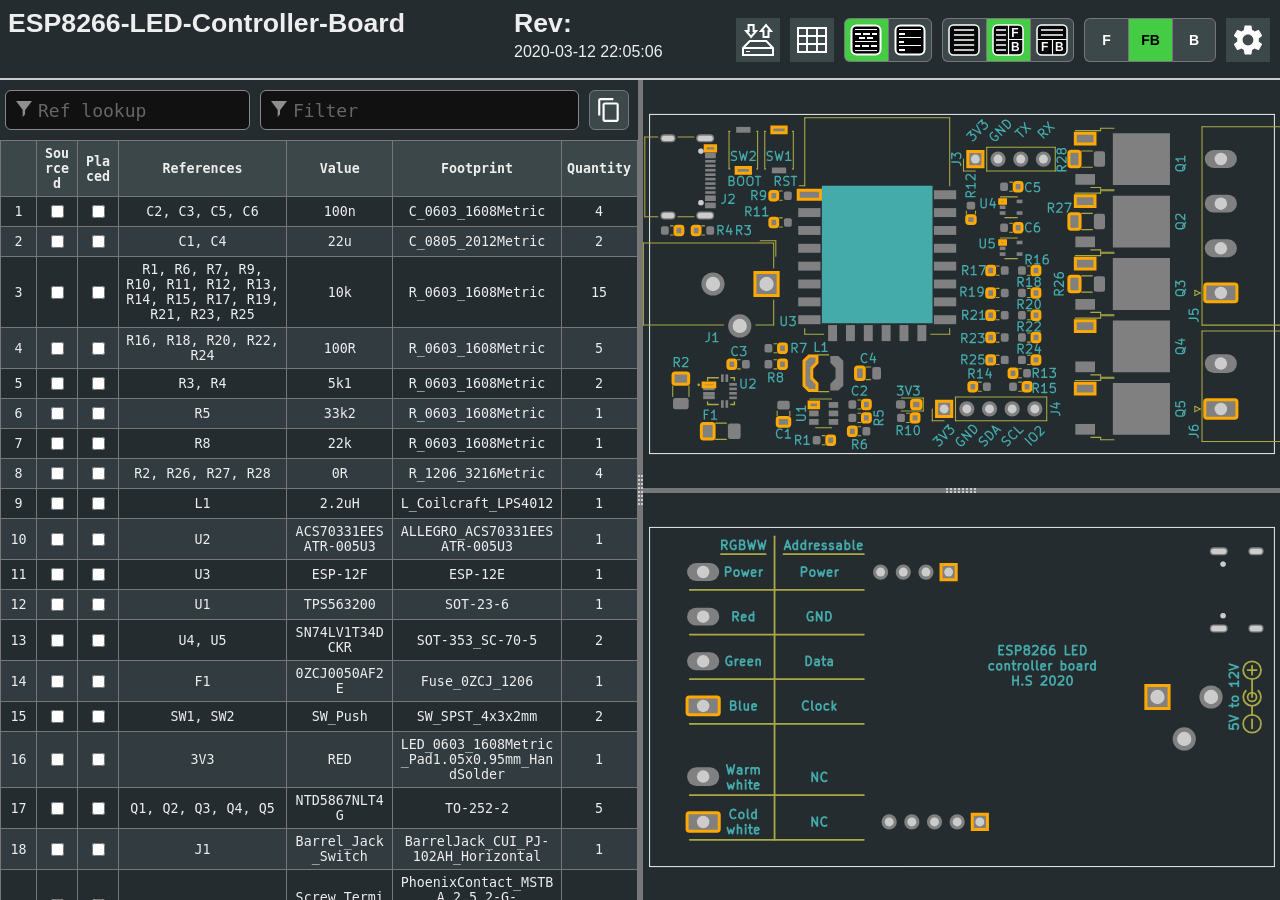
==== commit ff8642eb: "Updated externals." ====
--- a/docs/electronics/esp-boards/esp8266-led-controller-board/ESP8266-LED-Controller-Board-ibom.html
+++ b/docs/electronics/esp-boards/esp8266-led-controller-board/ESP8266-LED-Controller-Board-ibom.html
@@ -799,7 +799,7 @@
 ///////////////////////////////////////////////
 
 ///////////////////////////////////////////////
-var pcbdata = JSON.parse(LZString.decompressFromBase64("N4IgpgJg5mDOIC4AEBtUsAuBDAThxqAjAAzEB0xANEgBw0UC614AdhASieVUgKzdMkIDAE8ADmAIhYYKAFswLfMwDuASwgYAFgW4AWAJxHjJ0wDYAvtXTY8HQgHZu1Oo2aL2yTqQov6xQWFxSWRpWQUlEFUNbV0KQ1NE40traVt8L0dnPgF3NnsnX1p/[base64]/[base64]/DiCJXICSL4sjBKg/[base64]/sAxukhmDfEHlCMAfxUQwLgd8bEZBeB6DlI9VEGBPiN2brBYOodcEsHwZ/HkRDEQkKEGQlgFCqE4BgbyOhDCmGQhYXgdhaCRLwyfA8bBjEhDlThGHHyFwLRgA+GAMQgDhEXB0WHehl5tG6P0YY4xpj47mN+AFPBFiCpnAeFA5uWE9BtxGoEMOHBAiwFNGoMQEhPAGmYDNLwBwTTEBOMwS4uE/[base64]/KaVzJhfSkVyyRIWnssSkaDIpLQzBVaQU1wlIqShRpLSOlhX5OElZEyw4Nk/OsiGf5Vl7Jdila5dyXkfJ+QCkFUK4VIrRSwiJOKeJ6wPzaplTquV8pFVKjyfqzAap1Uai1SNHUuqxt6gmgcIlBpZndUIOa01Zr03motfcibaCFvWptba/[base64]/Xu/dB7DwEePSe08WCz3noApeK814by3lA3elB96jzLvA+0Z9a7MZUZiW+pxhkAa0Y/KOz8uPvwIbAjk/G/[base64]/CJLunuxyCM9l/LtobOMddBV4bWHGvrfY+h7DsYFQDeRCN9Nk3svmes8V1b7w+wihmDMHb/ImueDB+d2LiYbvpjS7+97ow5v0edAF47kPvP7dp6nGYY+vOXf66qO72oMRPdkFN0z5PMxS8y8T0D/obB5uLdoiOWbfvU8kBtzDnXBOidg9BDQIwhhmDt6b+MYqSFZsF6ELgD4IBffpA5zbkPPe/h95J1P6PIBKfU9pyX+nCe68L6Vw7nP3f8dr+J/MYgiejBk710IHfNORHV4PzN4grP4/v+YGPuIPBVvrZeCbZU44A7bsD7bILHanZqDnaXZCAYDXa3bjQ0CbJmBIB1RvQAA6LAzWSgoBiIwiOASA6wuAEA2BUIZAcItEZcjaH2Cc32sA/e5et+9eIAIOYOnAmyQeee+2COSOKOFAx+/uDweeLgx8OuWeHyK+YhUeD+YQReceNeh+3uVe7e9gue2O3Ioe/[base64]/RYBe2wxkBJ24xsBUx8BiBUgZwiIawCc72Sx9BP2teKhwOoOWxrRGhOu+x/BRxn+pxs2v+1+P+1xfRIBdxEBh2TxZ2kxZh0xt2b03RWAvxyxAJyhZuwJHBkorR2uvBBxAhxxFuLRcJFxnRcJSJhItxgx9xexjx0BLx2JbxMxoQN0ZwhJ/xjBgJpJQgmxmQ2xPADgJQwxfBhxyAqOJxb+Zx8JZhLJgBbJKJHJaJoxGJExcBwg7xoQ3wawKghkwgfxX2xJmpaxzQGxIJ0prRvA4h1JUJypghqpuw6pTJf+iJ2pmI7Ju2+pNcYxmJxpCBApQgQpIptpYpJJleZJoJehgeEJiptJMJapjJHRAZM+rJwZupoZDx6JPJWJ/+0Zt2vkyI2BKgSxCB8ZKx4pyZkpzpoyMOU4NA6ZHpSp7+2ZvpuZlxWpvROp22eppZBp5ZUZppQg5MuAcgdZDZL+dBCZqxLBKZ0pnZQu8pexmZ0JPp02fpeZCJBZQZwB45JZXJZZzxFZOJUgYciIrIK5NpzZSZ8Rm5HZWuuxcO+5XpdJk2sJ/+GpVx55IZQx15U5t5M5MZIA9UUcI2ixRJiZ9pG5bZ5JvA25AR7pCpNJB59JQFP+/pp5ABo5RZl5EFcO3J0FrxJpsFhi7ASFop65den5RoWFNwsOkJfZKpBFOZwFxFmpwFhZF5AxV5VFN5kZtFVZUg5plplE1pyFLFQJ6FWxWFbpXFf5/ZlhJ+RoGRMp6uwRelehOF8Brhse9RsRLBRRWx4h1AvAPZ9h9goR9ljlZltRFlHuLZ8RNl1h1irl2hWxZRAVLhHlChllZeDpSQVeDJAlJ5QlgZZFolqJk54ZhpvJlZs5iY9UYc5M5MTZdpBREpbB7Z7F2ONsmleF/5A5R5Q5zJwlYFxZlFIxaV050lWVKUEAEAUcjBWAKwe+ilzF3l6xbFko5AU4FVGZVV/ZgQcSqAoAIF9+kRIOiIIgUA9cHIUpqA2QP5K1a19cHBGIPYOkQuge+w3uSUbyZAhwOOZ1F1QsV1N1+sfQnAnUZADg9lJQvWh5RxRF8VBgoFZFYZEZRp7VsFYcTUB0BVKFJuYyW1nAk+PQ9APMv501vFgF/[base64]/UnTzXXWPbdhaCvNPafd/UQIKJURDkvYAyvbFQPQlRrZAzvSnWDbduVN/FnSbZKMwFHMFCTrPW5FDhDpqAA6XSnubTDvPa2dtDbfBHzs5QCO+BwwbDUTkZ5TEZFdiL5SEbw1Djzu2Nwz/TDkMuw9I4I67uFV5X9mI47e/gKA4NzgDtg4DY/dRV7TA1IPmsfWQ2MpQ9Q0g5wLmOXi4OQH7JHRg9o7o4sOI94P4Vob2CAL3lfkJbpEtRTlTs/hFaLR4yQFhSgSLk5ZjlE/[base64]/lcxk5o8ecOQ1dvR7drcY0TdhD2Ag6bRQ2AFQ8qaNamB0u8+g0w5bh3hLZbTQA4OhO8/wLLkCwjQCIbIKIbFSzfkzso+M+4ZC+Xho7c7pR8gCMpOS5SzjvQIYLS3y2QAy5sh9cKx0ijZ8xc5y4KDVWvSBRAzEvg9AyiweN+KQzDRi0IFYzizY7mPS1I9dVfdVbM/YB8gwqGBSwo4kCkRKww3U5kDa+S4y40465kc62y+c6U980q1a26xDjbIKw66YGa/rLLlw5Ie69zqgc0FG4Pkzlw/KwG4q9yzfSq4JQY3g4i8/YQ1IBqui+Qwa1i9YyVeSTa/szDppDS4w9fcS9axDnRIy9Kzo7K2Kz2B6Ha0K526K2c1ERy6YSblm82yG25Am0yzK9S6y7E8g4HgYH2zdXKQwiywDn68O3kbEeO1g6A/mYneqwWwQ/XfRTsoNSLS3Zi9i4OKNSgym0zkLhDk4/bU274cg629Ox28fNDt20uyu0Lr+3K+ZQq6O1yxEza221K0LiHtzv+724K6u3By62M/6xC+B0G2XSA+vXC7jfm0/aeyY6EBuuY3q2W74xW0a1W0MzbS4IHobA2wrcvZk+EedfPdeEXR0qh0c/QDcApBfSHhLVuxsx0/aeOx+94GxwYBx2YC4KG4+4sGK/aBKzQVLfJwwop80CJ185m8qzh6q/C4Y5JaDWe7di3KW5Y1R3e8a8QMFTjqZc40S5J7mPQ7qlLeXrG88zW+58fFp9p0O6J4GxJ3c7mPQtc3owEfQ15zoT53Q55zp2Bw0Vh8w264Hv50kKdRK92/TW87ddl4F7p5hyF7yz2xl964UE43G+l3lxSwV2C+yzu6I5BzV001F9dfda64uzbXl7bok+mxh8lyV/7kYNdfFxF0pwu7Y610++1xNwFw1+hyO0Nx46N6uwx7S2t+N512h9u2E+o5k/QOt/V7I6gFt/l2m6Bxm8V/p9/geyRVvcZ57aZ8R9olVLqxTTe5W/DbmP4XV4k2+5azy8IY4NdfXs9eUda3B9KxD4l9dyt8G8g2x+D7uad7Y8j/ZeQOirLvnld4N7u5BxjzjhDmYFFcYN20T/dBEeC8twT4j7Y1hVT6T0x2j7mJTyT2T0YHD/j81/Tz2Ax++Ez5zyjZIW9VzhzyzwN7T7z8Dx3r/R3c+4FT/QL4r8z/O4t3t5sxB3z/L++L0Nj0zk8zobr59dT41/[base64]/Q2P0mzjiHgP6n7P335Pwv1L835byv+Xmv5lzK1v9P44Kvx35v/13j+7y37LwUPQu37N92e9Q75kD36f96zQGg4P1rxS4TsiAO/SLtExHDd8X+P/SNg310gACxOw/Y/r3zAFZFJCoA8fiMwgGFckudPJ/l/2v5v9/+2/AgSgMb6a8EB2vPASAKgEd8v2kA1Tm1y7pS1Je9/Q/ogKoEz9HG+zOgdvxoF98eBWfIrgjw4FZBw6XHZger1Z6VduBU7eAcFxH58CwBIeCQZu235cDxB0tSboIJwEy94+nAKPoPkV6SpU+Bg+vkwM0ELdF+Qg3AXoKv4n9aBsgkwblyMH79WBQ/SgbYO/6MDlBFgpIN3xIEYCqexg7QfDxsHAD9Bzg2gD4JZ5oCAh6/cwSwLCqhDdBkzWFmAzzbHtCOmrfmlIAwSWcvu1HSPpSVqZOd32oXKvvX0KA+NJCFQqHKwzkE58RBdfIXD+RqHF8qhDQ5fk0OL5O4F+bQiVpUJ/IH93BQAlzugPX4aU4BxA+wbNy2hkCl+wgzwYoIwGMI3In/agQwNmHHwphIQnnhXyQHQCTA9lIgZf3GFn9VhWA3YQ/yP4iCvBsw/+qcLiHnCThVgnQfsNuHLD1+nFHYVIKeHesq+nQxYeEMcCfDzh8jdYTP1BH/DyAPw4YYAOG4d47hkXTCkrw2Gv9kR4IwEWELGF/CYBAI6YcgJWHn5sByQ94UsM2GRcNCPw2ITMMpEPDXhpIx/uSPREYCPOlwqQVCLxHbDceSQvYUyOBFIjWRLwtAZyKOHtd2RcIigaMNC6Civh9ImkYSK+EvDJR8g1vqKOMAtCP+/[base64]/[base64]/iaeo46Uby1InPiqeg7S/h+LokcTsxf47sUAP3a4d6q+HTIQH1Qn710JOrY2uRys6XjjWuEyofQiQgWs4+wItiSBPy6vjJBovSCV+K0lUSFxY4kiUBPYkAgYJXEvSTB1VxgSjJgkr3sJMQnD0DxyLNCai32SniLGBQmzjRx/rHwwQdQviKpOImsTTJmkwoHO1UGWTaJ+kiKYZNglSiER5tMKeRMCmcTWe3E/SU7nSkJiuh2bAzrmzVb7iNWh4tyQeAvYfcv6F47CeSUUlQ5widtO8UA0AlPjNJZgfwPFOimfjrJ7Un8ZINylAiWpZEoVpHgskZSrJM7UaXxKYlbj4JdVAgL71EnFST22QySUIDUSYTqphQqmpPi7JuVShQPWwW9RnZ/9rq1Q98fS2lbv9Qq/[base64]/SbTDW/MqmlLJ4AM1u6GDNGe3Tk7Qz3queMVoLM7o6Rg5CU1USIPxASsA57/[base64]/tfOtrTSrZWs5marSckOz2ZTsqueTEzo8za51neueLXoZRtL5zHX2TrzrZQ5xqMC8afiwCLjUT5Ig/OhK0QUMJkFuk1BZxUwrryMFtgrBQHMIV4LnmZCnBWnK/[base64]/HUv8ULL9ZUOfwJ/OEUZzi5v8+2QiwrldKsqZwd7gkpnpJL3Z5JOzk4VR5jLdmrU1KbOyNlxsTcPE+gJFK0EMj/[base64]/SadP+WWC9VZLD5cGrVXOLp5pqs5U9yRb8qrV0kz+hirrn3t7OXdMWSx1PnWKDV/k8lbmBhyyqbqodWyS0q3mldc1Qasogqti5FrtVNay2Ucu/k2yEJca5CdEpRWwUzgJDW5YgxFXGtSQWuNjlmrgUiCh1/YclvDPebwdU+Q6hwKT2gwzqOVt01ZdKtbbIp7o9eNdqGDfE6F51i6m2N+N3X9To1YShyYZyWl8rLV3akBSmuFVprB1geLsnqNgXOdQuga6yd7N1Werw1cq8yb6usEVrhCn6k6emVrX2AZV2q8DU2uNUxqL1ESq9Raq7XVlk1Q1VNdouNY9sS1EOBfs6pEGSh3qyUd/[base64]/AtZpD/[base64]/ax9Ylo+TuqocIeHxvhr60Q7pWU087cWqp0Fb3tTMzBSdv2V9S3tkhXLczoCLVa3t6qtbTxoRVlzftLWjRYDqxVdBn1N40de+pBUZZGNtARzbJ2U7K6PNNiqWl5rmY01iNaunJcp310pztd7C1dVytF3pD8d/Gv7UTra1XsOt1mn+iHjk1yyURC8mRrTvUlHdd5E0voe+N92m8wVuu82uESGT2V/[base64]/+tHYvpilfrQDsGs/RqpImYGv9rO0Xnvzf2s7hddoi/Uhtt2wGPJQqrPZ1ura5c553eZBc/tK6hs+2buiMdYoKWfsba07Y/bHsEM/7G5fBiYX8uaVvyX2ohmQ5pxCWFbq9dBprQwcJ3YR4D7Wlg87q6B/KocaSpqeMt6ac6fW8M/[base64]/6WjMnRY3MY5xdG1j2+wYzMY6TrGvAOx4Yz0cM1fbjNyeiLVfs7U36fYd+41iiK5z0juDwhXoA5XeaOBythSjpKu0gmEGnDE23li8e+MdJE5gJt43bwBU0HEdAJ6xECZUmp9QTJzYEz/[base64]/hwSucbZnunotoQAON6Z+6+mG+hLdAx3gRNd05TgBhwkKa44LmITZ6/[base64]/[base64]/Ve5D1WurbkBq6VbCv144rvlny95beSzWNEDIL3Ita8ueXfLA1qKxNe2tjXJr217kNNZavJXerHVl5LVZGtDXGrh1+IOtfmtrXSexMAq3EDuurXFrrQcZFVfiQhWg5C1l63dc2t/XbrpGrZCtcBtzXpWM1sG79eBuGhvrUN+64XSQCQ2gb4Nh62NfhtvXYrwEDG/4k+RY8Lre1kazdTisI3Sbvl3az1das5WBrBN/a+FbGvQ3Ub0NgayjcZtvJaQT1+YMNa2u02RLmYZyyACCsYg4bx1qm3laxs3Wmba1vG7azpv1WIb2N1m9LbGtS3VryUSaC9X9nB5tbOt3WwNe5sG2IrY106ybaSs02+rlN468bdVv/[base64]/7dbte3H7vtpu2HYzs/3f7Acmawfa2tv3MH2VrOzbZhtl307U9khwA7Rtl3qHzNpuy3ZLsM20HCVquxQ9Ou73ag+9ku4faEC4gBbQtmq8wUvtA39bPDgh+Q5HtTWL7Y1pe3I+JuK3SHMt8B1Tbvsd2ZbODv+0jdfXAOiHuVsR8g6Ntl2EHY9vR0A5hGkPb7TdhB6g/Ydm2m7ljt5OY/LwsPQ6VDqB2Q/geOPEHydxx49b3tc3xH9VkS1SAEfVXdHLDtR0o+HsN3W7UTgBzLbodrWwHID7KzE8YfSOHHST5x/I6Xuf2cHhDtB/k9/vYPf7/9jx8z2cepP9HTdlR6LcgciOrHMDvxw0/[base64]/HXDwJ3s+YCRgwXwti5y/cRciOH7sD3B4o9hdTOvnxVhR5rYXvTPiboERZ+k/wfXWqXDV559vfKcvPnHSTja03cWcHXmX4j662c86vkOz7/Vhh0C6Mfz2UXDLmF2s9zt1PKbaLpm7nYGe4PuA0rkZ8Y7OdsOJXYrrx0k/adsvBXxj7x27dJe2OJXKTzZ6U8udZO1nyy768q+IcOOBnsj0138+Kdf3J71Trl/DeccCvG7cV11ylY5cd3LXLT/UDs6xcdORLyYPF0I8hftXVXbN3O9vYetpuEbSr6pzFalePOdX897x+rdPuuvrXdTv2wa6qKtOlbUbuh7nZMdN3q3s6+B3q5nuFvLIBLwezI7Lthv83W99R56/hdE2iXV9v13o97fz3g3117V12+Eecvm3/biN6Q4DdK2g3vz66528z4LOW39bxV8O6Bfyu7nozs+27ZTc9nvrGr/d3M8bftvQ3izndxY+NeOvuX2zwq4C87ciXTwSb763K7XdS2g3e7915o6Ff+3rrebx5LQ6dd8u4rXrsECu4AemPH7YHum7O87cTv17U7v9/B5pcvPfLyjyD2O6BsaOBn2HmEfe8ZcrPzXL7uD8u5o9OuabI7+m7q56dxXIP5z2OZo59cv3T3KjgDy7Zye4eBPpNoD2G9tdoPUPDdrd4+8Q8ePz31b3uzB/8QmvmPXTmd/q/LfivxPBbpl5S+Y+ouGHmb+Z+NSI9GerXZd697p+o9tu2PZb1J7W6luqeWXjnl2wp9de12OPYD2T5Z7I+1PIPfH8eyJ7Vvvvdn8bpNMffxcLvI3bz+l/nfteEvYvcXy6AGC1edvs3qdsu3c+I/g3r7Fr8z9G4BeON+3Il4Ur+8cYGfN79noh659dvWe2Xkdp16W4Ve3v47j7jLzncPdBP5XlXot7u508bPlPT75uyy6rdhu5PIjm99c4m/93X3gbqTwHdZeVfMP7D/W/h6WP6ej35H2W2y4Vstfx3ln7Jzl+ht5faPOjir9K4McrOY3H73imNki9CP+34z0z3a9Y+QvvPHT4b02+acNu4XQL572DwM/zv4PAPmd7V9WuaeHPb3m1/V/heNeXnHXzxws9+c9fjPud4N3h/vuBefbx35W755wf3PaXXnjt3p6NeMel3eb8H9A+fdOuK379nj4PYS/B2qvzrJr9j9Uf+fXv07lHxJ7GehegeIARaOV5G/CvefZ99nx/c5+SfyQET97wV9++SOvX119b0j/OtqfcfBHun2HY1+43+fgLlXyJbFjC+MfiPmh9z69eY+h3WX2Bzr53uHfyfK9rX2LbW/b2qfnlpj9K7+9BOAfJbr38g4B9o+3fTT7q+N+h+VuMHQ3+H209h+z30bNv+Xwe8V/MfUfVrm7/hTgoPfgH+Xx3/j5we2/lH7X6Fyr+RfCei/K3iuy747sLe4nzb5b9B5V/Be7rPLob1N/RfV/R7/Llt+X8ocR+VfXX5Bz17ndtfPvpvkz6z+5ej/G32ftL6T++vweWfor2u/P9b9quo/67lf+m7193e5qLl8Jy96KdS++fSf0b4f/F8y+1fJ/iZwr/N/q+i/WPsP/T7v9Du0/8wFt4QBEsFxM/F/0Xwn9a/H+f/g7tE4v+mpGj4iWHkMb48+v/tN7/+/tpb5ABqXiL6wBYvio5++ctgD5PesNhd7e+k/qgGxO4zuS5IuW/vt4keIlp9Bf+iAXTYp+kzjf74OcAbC7n+NtAZ4A+Kvmb44eBno36AOmAYwH/e+fu35hWx7qn4Aud3vDDkB27rwF9uhfnFbJe1MnDakuodpH6be3Xss4NeMAWh44BtDn044BwATT4vOIlk8DkBGnlAFt+qgdJ7iB89k94/O0gWNYt+T/tE5l2NgVf4HuwARKCuOIlk3TC+xPo4F/+NAQAG+O1/[base64]/mM7OewrnH6OOY3tU79+cti8F6OXAZEGLBxgcMH0uowTcE2eAQcn7yBfft0HZ2nQUD4zet1r0GZBzQdzaDBYIX8HTOAIed5d2rrmYFXusQcX4JBoDmMHnBOwTPZIhc/ukHdOkLlkGTuOQVCHbBPAb36u+D/[base64]/Tn54/[base64]/7qOGdeigQP67BmLpqQIOIlvlTC+i/s2FkRvYa6F9u8YToHw2e4eRFI+GVgQHPhPIaK4iWb2ML54RzYdl48RrAZxGGhxEQJFFeNtCV7MAZNIxHfB/EQd5rhhjloEIBy/k+HqR31kxGSRGiO2FfuzADDDWhqkehF2+GkSPbNhBkaxFjhc/pV5aB8kR2HMAFwLhHUAYEb8EwRFQV5Gr+wQXRE/45AVZ72RFEcW7RhTofqHThE/iB4FOEgSP5qh5IfaHJesIUlHjhi3jmGO2XASFEz+QIZFFBehkbnbSBVAf4Hf+4HraHMh89jaF0hVfnmFIenfqH7pRNflIFdByIdM4RhRDrXYWBTdie6ERDrjGHchLkQb7MAc+ML45R/4XlEMIHEZZFSRgPlt6FR3ftPZQRlYSKG+BELt+F1R8nvy7IRm0ZN7nh5oZeGZOGYWz7vhWHrFElOlEXLbyuu4exGbOqURK5uhjtplGv2wQW/4iWKwA+GX+fkX2GrR5UbpEkeXAYYFahHrslFxe90XU7D+u3uDHv2a/oB7PRuto9EO2+4U46Hh9joOHwuX3pR4UB0nojF62X4Vp7RRgbhVGeh5gZIHfRbEW1G5OwEUDG5RDXu2HDR/QMFFHeHoXPYuuZMTNFj+xUdTGbuxMazHt2+YYN7Eh/MfVHHhXPr9FqB50b66gx9LtDFh2kMRjGyxYtrDGCe8Md/Z9RiXqLGSe6sT249RFnlVEOB+NlCGvRikUIDRIu/kc5ceefgtHax7obJHjuDAeNF4REviq7WxtYUD7Ux1YbTErRZURLEbOfTkWHrOPsTjG7Rs3ujGz2w3jTEgR67otEnWqsdrZJhLdtdF9Bt0Qf7seyceFHceksbx70x29iJZqAn0WtEsBY/pHG7hw4TzH/R8QSHGiO+IeLGmBJPpNEXue3qvbYxGURXEneZYeh5MuwQaAHDEBcX9GhRqvi3HNRakQDEOxEURzHqu48amGEx6/lnGM+8UVDGJRD0ZdHJhiseHYxx1NnPG5hTUR37HRb7jnEd2IluaAQBgQa7G1xrcXbGjxCAVzE9RF7v07MxA8WjYOxD8RkFpR58c1FY8Vga9GVeIlpsAnxt/o/HFx5cWnGZBZcafF7x83qdGreW8VlErxicWvGW28seHEIJfVsrGieccU7Y2xT0XqHj2uMTrZaRewN262x+URA7zh4YTAmv2KoZpFLxEMfYHpeNCTDFCwlkT74gxRABNFfOzXtPGcA7CYw7NeRcRi6xuM2MVEiWQVubHguLEeTEORIfumFexq4e/G7xwsR44dx1EYInjUj7iJZrA5ARIkTxG8ZK7LRciUHEXxcERQ4Bxrzkg47R+sQ377RGMcolze0cVAkV+FCQjFwJBtknHqhbMQlEgJb8eKFNhTiWrEZxVsRAn2JUoZBFqJF4SEmP+5iUr54JWjn7G+hp4SrEsxtNkgkl2ndvwkJxric5F7BoIAzEgAJwP/FfRZIcvE7xR0ZImdeYCQAk+Jb7g4k9+wMaB4uJQ1m4neJO3grEMJcsQknoJfifHFYJSMTgmkJASURFlJMNgfGkOIlmIB9xvsa/[base64]/JHjiJadAQqd9ZiRqyevGQpOKWGmIJUqf3EjxlcWKnZhNUakE1JS0d8lwphsfNEfJbKbe5ZJNESQlU2Ilh+7BpxiR7ZqpnHtIEAhpqUq7sxMqWQlHhVadYFWJWqXLGYR6jiJa6WxaetEYhZ8UQnYJzaUrEMBdkVMm0JxqTrFZpfKaEG/xawBACsgwiBwSgAYgH8DzpgtlgAiAqIBwQgAM0IEAakM1rizSgOeNYi84+6FgByEUcIvAcgawMFDBQMgKng7U8wnICMU/WDXDjAV7lOABa3uOeCs4iIKunrpG2FunYMu6cayksG+hwwQyxCiPhaAJ6ZERnp0wJenXprwBwB3pleuLgPpHILAAXwL6e3RvpHXInifpqQN+lrpOABun/p3vIBnk6FtIwjsML/N7hcMx6aelGIsGVek3piGUUBDCrhKhkj4GGSxm54nkThkfpwlvhk/pRGX+mckxmmRk/[base64]/[base64]/HnmZAY3L5k5ZMeZ3mjZ3ecgC95wLMnmMCWPOTm25meY7mN5kpMlmVsaWc3lS5/LADlz5FgHlm3sBWePDFZpWdnAVZL/N1nq29CGNSGWS+aXJE5/gP/qhImObhr9ZPWQci281WUpwiJQmVIAzQzAONmTZUANNms4i6RADLpcuV7kE5/+BJnhcgTIiY64w+QaxrArIGwCU5BrJfhME/YOgX25Y+Vrm75k+Ufkvp2SLxkIeHecJlIFCuVzni07dFbQYFm+b4w4FeBULm+MhBXEDEFYyKHnj5FBUlksAKWT5KH5uudQWAgtBe3kX5/[base64]/[base64]/kIiAul0+UQp5cPOLfgcFT+ANTFFaZTrjnlBBFkWPlK5FvixAzZYyDYKtENlz3FImXuXuFh5QWX1M2TMGL+lF5VeVsJN5W1x3lieA+UhMT5REWAlIAG+WXl+xY/goVX5XIQ/l05X+UByL/[base64]/Q0VTldIAuVqVWhXpVlBWCWoAVVaRW+V/VUeWvUDlX6J7FwVa5XjVdZRlVTVXVR6XVVvVYyV+V9lSeXJVo1SVUcVG1ZNW/[base64]/[base64]/USKzVfGWKllZevi/FmgnXUi1gQF/XBVP9fWXAl5RfhXCVKdY3bPqieOJV1F60r0pj1CJaoVoMueFaUDlMnOMVv54DeSSQNBfHiXm0bkOYWmF7qmCCElRldMUmVGFQGXmVBoJuUuFkdbYX3e7hSw3qEV9RpSvl7wO+WwNuqI/WsVUgC/[base64]/[base64]/+WYUkl+LWs1CNJLeuViNllRI0Z1t1Ya3HN1JgqVVN4rVc3jW/[base64]/PGmR2Ngndp1RdkbSFXC10rSU0JdoTLg2tNBjeZ1VFqXUPWQtG0v014dgzQR1atylSR3esGtigRFtpgMw0DVK8hp2/lDHI/mLACnelx/[base64]/[base64]/biwNS4bXwC79TLVyX9tyHU91l97PZb1n9bBTmV+9l+Z2D2Qo9UH3j1KAAOX+IQ/SOUj9JbWP1ltCjVD0oAs5Yn0JMSvQNnz9xLSI2sdbBEfUndb7Qc0b9a9lOqj6vhW6349/7Yf0v9J/cXXSF5/d/1X9TrTtK39bBYQOFdnxcQN3dyZa32AtfdZtX+t8Vt1XtlW7Y6iB9TXRq0C9E9cpLT1SleAPi9o/bixltjA4RXwDNHYgMp9CPVN0L9aA2S0YDFLVgP7VLzT6Z4D3hX9K0VP7ec0M9ErWsLsDHvR/2gdPA22XgdQbdgMCtY/fQNn4zfb+0sDB/WwMl9JXW/3DtpTV/1aiP/TFqUNgA793ADYg2ANIQEA2R3i0sg/bU/5fEAgNuQSAxN0qDafagMsdGg3SULdGPdf1YajjPS3vFPbfv1mDRPbF0s1EuRh3k9NA3X1E5ezDsWFDcHaYP9tzPWUOJtnA6f3WDXPYEOhA1yn33Nde7YbAHtH/N10mAi9dbUkAzyorVUdizde21tKA4+3q9LOVkOr9OQwBlU9tUtYoMDeKjtw3dxQ80Pxt9TcnXadVQ/YM6DK2esM8MgBYaaA5Y0rsNNDiHaUPu9rPZV0dDh3eT0ZtlSHz399cLfu0Itww+11A9GJZL0SZ91RoQ3DKNJW2Xt1bRa0Md8wzN2LDaPdkPa90dbTVPSMZVOXGDePU/0PDLQ08NHDLnScPaDWNTgOiqL/GwWxlRA9iNM9Bw8u1sE7QxQPCl8Rd0PYQwQ0IM5tIg8AP/d7HqiXGiYw6Kpy6tABiOQj1HVe10dcw6n31tavUv1LDmAyfUht92RcM6aZI12TXdRQ/cPUjZA94OvDZPUyPVDTJXzVojKo64MmD7gyUO4jCbYln0j7fQSNMjW7dC0hDHI5aUi9h7YD2jDEvXzUCjkPYN1QjsPTCP6yjHda3qDz7ZoOvtZwwqPAjDcnxzkjGeJSOJlGoxYPlDKNZUO6jpw8SPj4io/apY8MZTGNMDt3R4OnFNI4Z3m97/RX2c97w9h19DwgwMPiDxHa6Pk87ozDVXUXZDmOEVMPbR1w9t7akOSjGfSj0yjWg3KNttvNUvV54xZaTnGjWI3GOH9aDV4PhVnvffVlsj9bX0ojAsu6r0tRfY0Omj/bdOPH9Wo8WO+DsDQuPMKzI9qCVj7I3u3HNfw7KVRDJ7eSRDqXOHENy909Ve1i9yAxKNMdi/egPLDlLWv1rDEY7ePKjtPbGPINh/eaOHDDddwNdDeozukZjuNVcM49QEyy0gThY6/10jbPfuPHDto9CVFIXw/0M/Dgw38OFtAI26NAjHo/[base64]/FNDTHpSFMrTXxoT7rTVUWwUa2c0/i1MJAoGVNLTFUzG5VTIhjVN6gx40JqCD/PQP2gD9DXPWjl+jI2OM8D4y+kKD/+TTRz9tE6r09jCI5r1IjufbQO3j7dMnyu9htWBMgdh3QHJYZdUyDNKa/5TL0Qz3dShMMj4JbDNaZ8MzUMeyYM/9KXmnzYTVuTfE6WOdDmM8HLCTug2JqTKjAt9MI1pvft1zjQneTN2DTE5bXvt3RTTNv8Bk4TNb5xM4zP8TzM7xkUzUE1TORjfGaQKsWDtTOMTVe44pNkzwsx92QtlmjhNVjPw8uxD9XXURP1j0g1hpRMPMyO3pcelUN1+jQOQGN/TH45kOyjVLZT1/jlw1VnotuY3sM4jyE+QPWjjI482pjzE+GObFWCryWdsrvXmNmjrs7uNWjTMxhN3F/A9/C7teEzWMA9vIw2Nj9yWt+3CjMw2KPw9Zk3ROZ9fY6GNpjPeTBO/6OxQ/1uDVI0hOajJM6TVvdhIwOOY9qnWdT0txcyaOlzoRSHNm9Yc4LMRz4LfwPX5Do9WNDDhE3WNjSdpXbPo6WuMa0UTacx2M0TXY+ZP0Tlk4xM1zts77P0sOxRW1qj0k/GMyzbfeHM2jns2zPyj6YyPO8dcE8LiBzzs5vO8Tss+3Okzbw5hOfdO2qrNnjsc/3M8jnRfFQFzuWrYTkT+JT6Ptjps3Ljmzag3PPL9Vk0DM2Ty+R/MrzXbeOP09G82XPtT4E2WMpj+84OPaOR8wjT1z0C05PMDzcwWPlzV8wpPajnc1h2fdAOo/MaTrXfhPOj/w4PMo0w877PJa57RPOJ95rdRP+jcI1KOfj1sz+PrF6C4XMwdZ8+qPwLW8760dzu87y1ez7Mz7N1zcE7biCLcCy3P4L51XLNEL4iyQuQtQYKyN3Tz8wROvz+re/N8Ln8/VLfzrpZRO+jbC4DiAL6Q9nOIjKw8iM7p0fY8qejWRoHkbjuC78VKLoizfMqN/[base64]/88zhWLCw9KO2L34xj02dpuVl14sgoBXqadyjfl3v40XR52tDijcZ0pNiXW00pdgXUp2WNnS3ulTR7eo5z2NLnQV28z9ue538zOjfF13L5XVV2PLF/UF3Kd1S10vd4eerl3Od71RcuFd+nZfOArty3o2mdfndV3T5tXc8uZdA1bXqfLeXd8uIrvy270Wjpy8k3or9yz4Ogr3AzisZt8MGq3TLoQ513z1kXKysjDOs/SaHNBK1MNy9dDRYsmACnbww/TM81nO9jOyygu1zY/awW85sHXv1CLQyyIuWD3i8QvHdi87+MMLcE1oTyLTSw90orHA4QvozsRRMsaLtYCkssrsyzQvzLxmpAuaE6Ct6NmLf84KsbLHC/9PbLFS7sv2LYs7VJy1MZQ6ukrQc/[base64]/r+IzOtKtosxzNE5QWleswLba8BMdrLSzEv/r3a+MsZrSS0yvaLi6+ktzLkGzyrk6fTBHjJV0w6WvpznY5nPIb5S9n1gL6G4EvjlmBlRI4KEmrRnF9naw+ts1eMxKA5Nz69S05LfedwGzCdbPTMArXiwBst5/5apvYzYmZpur5I1j4VFU3TXpuTr0695kelGiJTMrZ5m/czabGIuU3Szim4RsObM2E5skb92a5skA0m3PI9aTA5DO0jxq1e6Obam6ev29QS7ZwhbswmFukrEW0WPXzhmx30ByJm85uBbCW9xtJbyIqGyZFCm7RvoTmmdlsJcuWweX5bROYVsrCxW9uulb1y9DNGblW/[base64]/bMm/f1W5qW6jNuzO859so79291tnbT2xMLh6r2yDtKb4OzdSQ76myE0Y7sO5mJwclO3ZtRbreUTvfby+TDtk75wq7qs7iO60vnTtO1VsQdXWySO2c1iLsYJQEXQ426oc20iv/Ldm952I5/VPXBQASXbJ1YrbCdKyOMvvWLvBd/a48pS7Rxu1IUrpTZtu/LyK9dsq79uWrvtEmu1ID+dNXdjn67nW4but1hZSyBtcUfDLu7b99brsnczjUruC75u3E327Guw8sD132fLVc8uK/VN1brJXPIv8TjINvYrlu/[base64]/UFqgS2C8/v47H214DU6ieBNSAsXO57VAZ9AD0tyyO6k4yT72e/LN+NEmqsYzYKQ3Ft1redFAcSkp5c6XNbeI5aNGrr+8/m4ZHpas0ZtNxhauOjXhZyuIOz6pH0vTG/f10pak/dQVtI6y26JlEoq8JtlLx62JuVL02bvujI++yPuY6D+8RNP7p+xXMMbrY+/t+LbMzfvSkd+wES8Kl2y32h75W66Wb7H+5IsKHQh/FYiHyh4OWr7U+6/sz7AFXIfz7gh8ZSN9ohzZnGHCBzdtv7WhxYe1rRu7ZSQV641dsOHUW8Afe4oB5MWf7Q42P1YHrZH6JrIJ+29sGb0hyO3EHH6aQfE7Eu/X0hHUMpHi449h/gd0boy9EdIHJB6gfc9+WahinjFC/2XUH2s7Qe2sde5AOjUvehHgrLbrKbTsHlQoCDKD3B0esAzfB16uxVuh0aDCHPehnhA7XhxkcaHmLc4fb7Ftd0eSgSh0PsGDiwMb2DHya4gcXtox9ftWHkoL0ej60x0b3pHCx44dmHV+zVUTHcwjYeb6NsALtr7wxxfvLH4BzS0aUu8o3N8zbO6/u+HOPPZRgHgRxAdJH6Ne3rh60B4kBzHah+ceLHHTcgeWdaB2js+rzlMkcbHofbgfA7dmyotRbsR5dnxHx416aUH8leNNlHsVnQeVHBa3vuVE486wcNHne00c8gLRxWs8H7Ryv2dHAhxgd6Hw+2t28GdhxEdU7SO04dTg+x7k2HHSh97LH7uO5Eeg7SY1tV7H2h/IerHQ+2IeWZvJ6odPVjxwTsjHHJ6KeWHdJ9YcxlTJ5ILwHQx0Cc/zVx+8c3HP+wN38nrJ0LuY5zx4byvHAR/TurHJir8eH7go+XbbHUMxcd/lIJyid6nvs1Cd/SWhGkcsn8JxlvZHKda6d5HqJ/aOgbGJyNNYnSNjifXja64wc5dLB9azEn+6zAKcH5J4j1tHHqx0dinKp2sf6HKRzieOnkW6YeyHYx8Xncn71Nhtr2Mx80D/Hsp+ofanmh4qcuH4x+KfrHhg1WdbHvp/We7HJZysc5nRx9hsFnXZ4Cc9nup1af9nBp3IMSHAp9Tu/lZp/bwWnCRxhuQHXxykcMahZ4Z2InjREzignS51/u4snp+7qsMsJ/MdOnU61udBnvDPkeX5EFrdPfDLRaUeDz2JxUcxnYuhOb9dU56DVsHJJ0LjNHJS0huUn2y4EDBQfVE6DdEagBtQC242MexzUx9UJL/L1HAEYXGYFsEa/Qd0A9DPQ2IK9AOAH0N9CbSII47i4aYOsYqUqOeIxUA4imnIzKVTrH4UJ6C8sYBEqEoNWd7KVmQ0bRSXXW4ZrM65mXj0XRgIxe0SBh1HxdNSQJRcSMAl/mdsX35t8y8XBgGjK3mUmbRfsXFG1xdFmnhDJf8XV/CkfkXsxywqkX0Ci2uam6l5oz3V3K6Bap6r3AVk6GrJnpqt0FKrBbSZ2TapLjUc0oZaGCQgAhc+SSF0OabaI5qlDpQUaJmg9Q8aBVAsmVRrZckAIZhpx4aJhgKCD4/zIUyHMzzH0z3jHzNxflMNwwkQgq8TIlf5MwzDL12SEVtCwiCxzI8zKc2V44aHmULDMzFXILDlfm5KVxVckWkoL8zRULl8wAeXa0F5f/[base64]/IzclIozfxmcbOTfc3MmQDeJ4LXLHVfCJQtVwi3Z/HXzxmtN4Dc/[base64]/JoO3y8iPfKCg99PeB3fdymeT38hmvdiio98vey4QNyAA53ht+DdBGFl9OiIwZJ3OgVoH9GEbF3tRp/m0AbHADxjXet7adn8td8ffo3qt12V9KqxKTAf50fP6a0Rbt7YJZMcctTo5G4I1xy9GYptJeZ3ID9YpRXZV0jPgPU93vd88fTJA/4z+xl0AIPWD7vdM4/zJg9d0HRqvlEPRF6g8EPct8DdBWnV0rfdX+d0ybkY+GJRhJwKcGnAa3tHFXUcMgDyFJmGW90GLw1qfFjhV1dXKzfdiMdy5xlchppTfpcWXGI+jiEj23IDy8XDI90cupvI/uCij7pRrcvXII9vyyj+1waPWvFo8jc21x3wGzWeDo8+7ej1HfgcJjx3hSP+XBCJWPffAbP+3K91nenKJmm6YMPqt9JXX31l7feFl5CsNWI3Dkoffv3yt9fpMmxaNiBSNA10E+Qa6+rqhqWPp2loBmbcjiq8WFPOVRxrmpoPoOP99x7o5PE1H8qSGWT/cbdsRT8NX5PaRjbUC1lNxU9cmtT2jICjVPI0/01Rjz+asSAoy8YvSbTzY8tPp8hU9xrovL095PaVyLr9msZ9Ne+PFlyPUJP4V63huiUtwLfpPakvBcK3tDyBazP9d1qxwgHGC/BvwPGHJiVGXksawzandGvZcMYT9M/N4g5vQ97PZUsHwBPYV6NR2GV0tc/EXvLNw/hdl/L4XJ8CHhQ8A4lfP5QjMPILXyej+0u49oPTQmC9U8yKLXxgvmajcP4PIL8fyykT0lVzPMAL/hKIvwL+4wYvXHA5QCmAYk4RYvaL4S9wvf9D0akvdgl7IZ4qLwS/NA+9xE+KKDJtE+q3Bz7picYr8NxgfwXmBw9f8Ve06w8PQDEnocvVxkyZ9Nrz+c/k6Hz6K/fPwhL8844rQji/wvkJcy9JAoL0Hjd4iciq/FNnFn/hwPS4mC8NmSL04RuPkz0JQmv3oj0A84Fr/a+pX6d8a/APvYrKQWP6YvI0OvWr4kA6vHr3Vf4Clr868wP0dya+bPND7nd13nLxZeF3sr/0oftkw8uyjXut5Xcd3I3VG8f3cz0eIjgTd+beGtspN+2x8Vd7plyXq56Pqds8tS9KA7N4lW++vVlvArlvf0p2weGtLU28wH7dfKZ0KYb268tSgvJPwvSrDNgcDv9byYBoyNb77d1vXEhO8tvlLyy9UPB91s+ZvUT1K+q3cbz/dVSBb6BL1skgrc+eEyNzXddX0BjG85voVybTN3W7/RLLXs+bhllvr94jL0Skd6Lwzv2w8RZs3tryRJDvoRyTyDv7byxczakdzC+UP0cjO8/vkil++vXYH0a/X4H76FK0Mj7z9fG8oH37fWvWrm68RvlbEe/xqhbGu9mgQr+DJltdXMm+7vz92m8Hvy7488nvZUp2BY3Z4he/kdEbes8lv/mXe/YH48nS+PigvOx9dvzarA+9vn73++XXz+b+/3vlmaiY7cQH+i8gf8H8LitvFtKJ/2K5beXhzv2rzrwzv3H6Hc/06n8p+jvDFwu9svdD8e+rvsb3h9F34VxbSyktWSm8V39Wsx9A5FH0Z9RaJt9u15vQdIR8/kxb+m/V3rH6Ed2fP6kh8yffn/Drvv/H6xIQfBA9Yoif2B0F8qffr2p/wfTuGPfyfEpIl+xfDb9J+C8MX5IoTvqX7p98X+n0u9H3K7058F3pn/G+8yl771LEfb2nu9l45H0V+Ufxn0eI4dZt259B4Rb9bdefpb428Kf9eLbhTvGUjl+dvQuqh8jrHj0dLhfhgyO/RSvX8YsDfkn1S9HSQ3zp8zfKX9N+2PDRPY/JSCX8N8Aqz7zt8rfG32pfhv4T4V+mXuz1R+cyHmIZjxYvmGZ+4s6+uTKUy0RjZ8nKDn9h9EcQfFZdvPrzXpqOdPsorpD64XCTksXp0sEIZSOkCWoMcYGSN8uvMH6F/CEcMjhqOCXEsD8GHYPwzKhvdj7B+I/NNCWoR9dL0j8ac4Pwt/zv0cpD8B5F1+Ie86eP5T9vv4jzj9y8FPw3zbQzJ1xLM/3srjj0/Cjyd9GaBnzM953Tz5zLrviz79VCya3Rljl3Y6rZ9df/me98dqJXxjckArn4Opg96P06qdfB79rLr1e0vPf7qrDJnYs/aX2O8uqOv9jKIfkGmb9G/eX3dfjqBv0aNPviqlb9UyEn6N9bfOmvb/J8Y91LKFt5v9z+aPvP6cb8/Yulm9C/3So+j3fF3XoTAQUv0SxI3OWfL+RaOHxZe895X3/j5v1PXoQlCnn1r+m/8H9EytvWciMzzfbv4z+Qak32rLCfc6hO8F/xv3p92/gnyLIjM3vxX+g/Vf9B82vCPx3hSyCVwN+Kyrf3afRMhZlj+bfZfzpo1/Gn3t+Kq2VyX9w/nf0Pf1aZxMH/W6Zlyff7PlMN8DUw+H7Ywn5XigD8zmUPJUSoC3nPpT0ipP6p8Eap//6Lj3N8vMJ/G8/+N8zy/XfPIIcPQFkTn/cX8Pdv/1/+/J8A7/6X9d/etYuOOeTyibzhBaFPKb6CUQAAhf4zycAEgAnHas8d1gdyfnZ1/fL4EaWe587BAG93EH6YA5Gr3/ND4wAyR5PSPfQ//HErO9Lp58fQgH0ac+QoAq+RGzQ+RQAuf4EAx/6SPegGQA1R5u5F/42/SDhwA2YTH/WLi8A5EQ5lbgH03D5BzyYQGb3KurbEWETQAlgHUAqQESAxAEk8CAGTUVAG2/J+TEAo4zOiJO7nyRQEf/dL4aA3QFaiOgEKRa2gyApgFjfWF4c3UwEG9DgETUf/4WAmO6csMZDsvHx5h/BujkwWj7nvEgol3Caga/aajOXAr6RvBr6OfZP7r/PdAHoUX5AZfQo+sOTZKvOXjqUb9q86Xp7ftfQEm/TBQpAwN7HzHPATPRwFj/bIE0KX945AkN4KmbH6AAqi7FAxOQUZPRQUAnt5UAzJS9PI7hQ5US4YLD/im8GH4UXNQFEqQPDoFZ6gdAnS6wyHoGlPAJoDAjv7MAqwEVKIYGm8YS5/HFhSNAm2jNAroFcKcqh7MKfRTA4dbm6UoGj/coHHzXoG6bQYFtA4dYRyMYGWA4D6kKdYEoiY4HMqXp7WKWoFlA+oFD6dShNAltb4KNgp9AxYEiA0RTmDDMz9Ams6/vN4F/KZBRpA+v4Tfb4EsWShQQScqhASD4EnA934EfFYGm0f4FN9TYHdve4FyAsL5gg/YHRSN4G3ApYFfAnEFYzcD4Igq4HAgtAEy/FwGGfD76rSWJS99ea4+AnaQxA4p7t3XgCsvM75YfBX5hAsqQyQbf5iAyoikGI7ScsBT4miSJ6NfRX6q3P/qlsP+47SaAb56Tr5CgskHXmPGYaUbF4OEXhQOKFS4j/Y747Ao0BKg+hhM3GUxKgje5HfDO7agj5Bqgvf5xApsz/lVYSWg2EH5AhGjmg5UH6maRR6g6W6yAiYEYfUG4C/aN5NfLkFgoKIH19WQapFAUHgceUH18EUGhAz77UfAQYbvdRgyDIPBwWOUGmg3oC5KHu73mAhQDyPEHRmPGZR8W0FsWVMEagrYFagh4Eksc0G5g/UH5gs1h5g0kHqAipRlgzMGwyMsESgCsE1g1kHBAiMFUg8zRZUbkGR/QMFntFsy1fDyy34RP6XGMUEN3TZCSg+MG1Hff7zAMMERMFMGBSFUHOUMsGrMLMGKg/8q9SO8wEWHMGrgz4GkKMsGA7HMw5gw8F7gusEEKXcE0yA8HylU8GegxW7eg0P6XfWJTHAHkETDWUh1sKn5crQcErXBP4hAzsFlGashnvPVj0fatjZAXYpOXWX5A5SDiOMT24W/ZZgSaGCH+/Yx72g3MDQQ325j3CYbbqVO6WCVsHoPPZi1cF25XyVCEJ3NcHNGPCFz8CCH+fc3LwQtCFrg28HbPEP7FfTkHC/UgDv0WMHCqAi454Jdix/Jtjx/XI4dgjkFRgq75oqPtQUADP4sFR3CvvEj4BAiiHGAUm5fAhnSOcXnS8MFL6OcHCHyQw0xLgqi4KQu/6VXU4FSfUhTKQ9hhGg/BTaQwsGog7YElgy4YfgyzLhNWGSGQlI5GgtSGL/bO5sgykECQ6kFZUEX4iQxJ46aT0a38az7S/b5j1ffiFJ/QSECqFX601T0YYjHP45ZbWRPSGQh9/RVTUZQLT8PMaROQ9dQz5UtSF/eKH2nWf6agk0GWQpUZ43eIRBaEOQ5QrKEkQj9TJQt/h+cWCH2qaqFgCUqE3g077tg9kGhQjyGwUblBnPBN6RQsiY1uRozR0XiFxHX8HuQrsH0UYSEIGYCGQaT0b+A5mhBfNa7ayBqED5DbhzqcqErQu0Gmgumqw3N0Qu/Ol5bQpzTrQ40GuvQqH2qcqFPSOqGcEJaHxCc6GIQigRwg2CZQ/PX6QaM6EyQ2iEtQzD5uQ9qFjQ27BeQhAw+Q5BhRMcQjcQqVRDQ5E4jQr6H/g/7QRQsTRRMFsbcmeaEycSDh8cJzRSaOdQc7ecyVQ9TTFQs/hd0RKGxcZGHeCQ77pQyWTowzAwXQ3MAEwt/hkw26GUA9EEgaUmGHfRWQMwvKFFggqGP/OiEjglC4WXWpA8gu8aP6HAHFtL8GakCkH3gxiFhQq5Tffc95OkW8b69ZqbMg7WR/cSL5zqNp5KwjaEnQzgh/cLCHItRWSKwlD55AzaFtPLWHFtHWFa4I2GP7YmEfqFWFPQ3yGmw16HNQvn6uQ0WGigpiFPgliG8wz0Yx/EMENEYKFtQ0cEuwq5TdQpghTQm2EJXQB4IwuSGZyK6E4w9v7GycqExwi2EBqKOG/8Sf4oWfdRJwmAS1/U8GSyOOGpQgtT7QqvK5wzGEgaHOHZQzKEpw5FrpQjmELLSV5jgrVg8w3sFiafvLxCA2ZCwky6uA1f6f3Cy59Iea7SwoAFQNW8TSQlkH03OORi3MAFIzQZ7ugs4Gx3GSGATZm4jwkoHmQ4sF0whx43QwgRZAnQFEPGm6Tw/SGwA8eHrw1zgzw/GZ3AiyHsw96FeghiHOw8WGwUBJisgDyANwhuTZXa968Pbv7t0fCFRZOdTSgCAGVvIuEOPBqQnNNMH4w8uzO3d+Fqw5eE2aCkyP6LcHWsI7iP6IF6gIiYEkw7GG/8TV6X8LsCZmdfLXg+BFTwwUHDg8GF+wq+GCaLwHkcKUHVsN6YzgoB7qw+p5yrKBFusP+G1vH+GIzbaFmCFBGIAmBGq6IKRZwj9Sfw4BGaQ+1TcIt/ihWBhFusNhGdsCF5owpBEpnTg5vQh2GtQz6H4IjqEC0OtA7QbmR/Q8K5NjKB47ceCyIzIh7mSROS6aIh7iEY+FLwhBEfqIL4yEMRFvyHzT2nCxFHQ+H6UI9WBIzEipXyKxGlqGxEJw+mGHw79SU3cEQpyOBG2Ih/4mIrGHzw9CE+IwOR+IyuHgcEWH3PGuH+w2CgqzNP7X4ekGkIzQgtwzr5Dwzx7y3WRFOwyMEKIqQAzgHkFGLDfh6aL2H7vH8EhQ+RHfQmLSSwoCFiQ4HSOzJj4yQhaGkyE6i+3Vt5YKayGKfWd6cIzJQtIyt7kw0lgdsdb7uIkljUaYd6FwuyEGmSd6u/fWGUI9pFjItpGjI0I67fbCHbwxb5vfah4fQ7JF/gj0x5I0FAFI7rRTREpF1fMpG+wrmE5vQOHp/XFjJaWUHSQ3P6YKXpFQfa4EnXSD56w/KHHQsBF50XpGSQzT5iXDtiPI4ZHOURZGvXb5FT/BwhfIu2FYIneGuKIFEVvR5HJA55EVvEFErImZGnwmRGbIi+E5IypGhAfJH3w8WjJaT2EDQ8V7gcH2FyIs5HRglRFhGYOHPXLXDZ/TX6xQ5pGTI2T5zAhFHNveOGrIsn4GQxlHlw42FAGLlFEw9lEX/c4EsomA7cox/ZKQvlEswxeFswwJGI/GFGsoxmFUKOVEio8ZGQotZFVw8pFko5iE9ghJHsQrrSO4P5TAwjZ7Eok5GkoiG7UfMhY6o7gC1I0eZYLcCF3IzlEM6VWFPIjpF9fJ1EAoz5GMorL40yFpG5fVVEcoyYHCo/95eo5lS9I4NHuo4+YuowKRj3OZG+fCFH+I8YHYIs+F3gjFHbI3y7jIPZG4oupEBEFfCGowaHGoviGnIs1GcyTRbQwvVECLO1H0o+5GTI23ALIwNF2nGtFCI35FzffpE+ooZECoz/5CoyNGGHPGGXDBnTLIiuHtogwEBortENog4Ejo/tHFtCJFoo8+Er/C76+gzmTaotiH9qInKXSDzRPwolENEMMFTNGJEEImLSTg2zgew8hEwiU0FY4JhHNMMe6no2rhmPHj5waE+EyovXRlw62EO4M9HN/RtHeAHKHfXOl6N7c9FvozvASI7e7Xon5Hvoke6AYtO5vIuxGoooP6Ow6JFuAx8GeQsr5Lowa6ntfsBNrddGYMfNHDQ876C/ODH0UGKCtfBSS1LdvShPOlG3veL568EMwVg/[base64]/zEkPHfQdcCLG/o3CQoY7HbbQKoHhYsfTvUaB6sw95EegpNH0QrjY6Y2uFlSX6E33cK7j9Ali5ojdGlIgtGmotf7moiaGUo61FiXOVZhwxpGIw+66TIrQhtIl64Q9E3AOYh65aEHtF50HrFdY0LEksDrFenPXaE/AbEqo2jH3QpKx1opv5tY864SkXrHTIrzEJoneHqowtFVY5iH9XbyHmfDNTmSDpFHIuIAkorZGjQyGFE6apFBwurGvUDNRxrGKGkY6OSEYtbpjYx7Tm0V3SP6SVG8fOoEfI3AyzfdhFyfR7GdYybHho16hvYv7HR6Rv4PvebFDY17H5/Z7FAYnsCg4qHF+owVHrIxd7SYnLFiw3JHYohDEBgku4vowhQdIr3SkfGX7HYlNGnYnZHE0JgwiQqlE6Al9Ee6LgwkYj9I8AhEEcAzdYLwz7FogoTFusfwjPUJhHoQnnHNPDjEggp/65w03h847tg84ymGOXaHHdyKQFcmcW5SAqXE2be2FSY9FEY4y+FY4j8BfgHkEwbaur9Q9Z55o72Emok7EQwinHaGUtHG7R3AvfPsjhwzJj83SkQZYCEG5LWHSO4gy5C4hUHNGe3Gsid1TKcL3Gi3EYF/AmXGy6GfIcMFoEkAP3GS3H3FB4gPAh413GE3aww+3UPHSI1XEzoqAypok27koHXEZEDzg7vGr7E4oKHG4snGm4tNHMoC3G0cXjZHoprERw4ER/bNwxh4nkDbnb3HlNYHHBbNR4U3J3FabPr5R45HEdomvFBaam4B4kS45GPr5x4zoHR4kgD94n3bd41ngN46iHt4t3GCYxNHTo5NGzo7DG6YrKg1YAxClYJxDP4CxC6IKrCZog4z+AAOTiKNDH/MOUhHGByg5GC/HV1IoJTY5CF9MG/FR8O/GWPaYxbGaPGHGW/HYPFACf4iqhX48fGP48HgTGafi/44An349D6QGeSw7ozXFSVC5EYqInIF0YXh6KM/FBAtXFp48nFpo4DD6wQ2DGwU2AdYFTH/Qno56EW7H547TGY4rFFCACg4EE8K41HX/bxAyE48WTvh8Wc8wwiVdh8cViwt4kxQnmX24A0KfT+ANglaZIxHSonzElmVLE3iXgksKfgniEtxHu42sGuKKQn4SFjwGgsQmKE8JGyEolQKEurgQyPgmMEtBhqExfFQo3kwSgJqbWZHQncErQkamdQkmmZn7C4akTnmTfhfzcwErYujH+owMwUsLLh2Egiw2Eq/bj43oDuExEzsifiwqE08pCEjLEiEgEwOE95iBElgnBEs0Q94odF4mSIlKfTwm37PiBRE0IkQYrnGjINzRvFKzrwmJIlrsTH7pYzInhE54w5ErLiRYyUDlEmVhFEqVFhEwwkREtIn5cSoniKAKTNE5PF0mZf7oE4vEm3LAmgYXAkQYQ/F6HAN5ivdDF3PdXGYos7GUEwCEVfQfYfnYjGpvNZSME+ljME7cHBElYkZE7zENExH6aEnJJmE1dgbE39F+E1dh7EyQmME04nj4rgmw6Moh+IoIn+EwIj6E5wnTYq4ks6bQlnE7gkPEzYmrY+jFGE8vB+TSPBvE2GQKEgEmWEgwk/EgEzM/KkQgmJIlQko4msElnQpEl0gqE2Em+E+ElKfaIlrE+4ks7I4kFEhJiUmfwnC4RgFPE5CFzCNokokmUy4khAEt41olc4TbL5Epol+iWokc4u9GlE2czVEgEk5maomMknElNEjknwmdkkoPeImcY1HFdE9tQ9Em/R9EnAngYfAmIYwgm5nHoBcmIWFtqcLTkEqYkoYIhGzEjCjP/TTGBQ+Qk8WcRS54Ts7KE/[base64]/MnhcTkmjk/9HJAHkl9k2cn8kmcmpaP0mZY5fHZY7okVItUmSksDB4EnkG0Eh+4DwrTGQElUka4igkoYGrGBPGgn9da6T0EzA48WUtS54VskyEV8kOYhQk6qGxG86L8m/[base64]/[base64]"))
+var pcbdata = JSON.parse(LZString.decompressFromBase64("N4IgpgJg5mDOIC4AEBtUsAuBDAThxqAjAAzEB0xANEgBw0UC614AdhASieVUgKzdMkIDAE8ADmAIhYYKAFswLfMwDuASwgYAFgW4AWAJxHjJ0wDYAvtXTY8HQgHZu1Oo2aL2yTqQov6xQWFxSWRpWQUlEFUNbV0KQ1NE40traVt8L0dnPgF3NnsnX1p/QNEJKRl5RWUhdU0dZH0k5pSkG1wMoh8efjchDwLs3oDmMpChSoiakDrYxvjmpMtAgCMAezkCUHW51BQ9Zi4WKKEAYQB9YjNiAGZzwmuaAFkwDBw1AGMTlBQQU4AmE43f6CX6nG5Awigv68E7/AzQ05mOE0BigtHUFD/Zj/f4AVxOf0uNGIvHO/2IhH+Lzen2+YMIQJuiL0QIC6NBhF4h2IAGtCQAlS7XO4PYjPV7vL6Y34CxnUf4OaEC5EKkGYkAChxwqEagUGE6EBF6kiG1Em+VIG56ZVUw1Kk0Q6gPW2s528W2w502k3a53q1Cao2GkaBgX/S3msP/J1IMzK/5epA2jmY7lCLgCwXC273R40qX0oOqpCEZkmmiG3XR4gnY3RwHUB3Rt18DGodtY5i8XmWzU50X5yV0mWa2OJ5Wt/4pzGdwjMG43XmNoRCq65sUS2nSvaapMxztznH/fnMNcivPigsj3cCysK9mz0EHITELNn+4UsznYEPa87n5NRXf54z1ECgQTP0kADWV/[base64]/nY1DobWd4AC81iULA8KLHr5tRV7dsIsAVHOYTkbkNQWAdy5CDBlcQAorQ1kUNQTpw+2PjIp4qOEiX2PJSgyXppSasocV7hDzbeAoGgodQq21Ft+3HdHHqS1osWvISj2vZ9nA/YDuXKTB1sw4jqOY7t7B4/ORPk9T7EyT0MSlLz4g9ALihiBLsuK+wKvdx6pM9ChN2zjtlgg674eHckZgKP91CwEB5GZ7nij/jITmobS5GME+B2nYx12lvFv494P0kj54RPkIM+LAL5XxwDPMkd8H56Cfi/N+a9AI9VbHoEEO8QBSSohLbC5wBRgA+GAMQg8gHnCwRLe+tZmDkNwfgwhxDFakIog7D4f8pLCVOA8KeTsnoeSfIECWHBAiwF5GoMQEhPAdmYPZLw+weTEGOMwC465BxXmHABMEK5gSIjcvzGEcJ6xghLHBeuK1cQEiUcSABFIqT/iLJwpkLI2T1y5DyU8q4fqbjsaOOUcJmyymMTBTUUEIzKgNM6QxQYqGlijLKQg80uZBhXI4W0sYXQmlbFyT0hpElyiglSW04TSyhlgpGBMsZGqwU3vXHGmZswqN+t428DxDTljDIQeC8SEzRMieGFc/igKC1Md2Xs9SLxePUUWAU44PR6inDOcy7UFxLlDueDcQ5txTP3Fjb+DcQC4ncf2BpEzNk+PghSeuL4QBvmzFSK4P4IxmCaYBcMcJKlARLG02CISEydJcchNCmFsK4QIkRUi5FqK0TtKORiJxmL/KEJpHiOkBJCVEhJUkRkOIKWUmpDSXFkW6TRQZTFsYoqmQRSARydkHIHSci5UcWKrR8MWT/HyVE/IBWiatYq4VIq/GinCxarKuwJWSqlDKWU9C5QKkFYqpVyqVWqrVAV9V3nNSBC9XZb1iCTX6oNYa0ixpgAmr1aa/KQBzSBMKlAnYVp7S2rADWq0NoHSTsdM6F0rpFlunCxJj04VapFW9AUH0vrZU8Rs/6zCgYgzBmQCGJdYYQHhojZGqN0Zwp2SKnGeMCZExJmTCmVMaaJnpvRbmLMgnsxOJzNmvM9GM0FiUkAjMRbZttRZEAUscAyzljrZWVFVbq0JD2vtA69aGwosbEgZsLalxtgPd+1cXaUqok3b2vt/aB07qbQk4dI4sGjrHQeCck4pzThnKe2dc7B1NvPcUS9F2VydrXMynalmNxls3Ld7d/[base64]/DSoSbQnxeQsDgPAeYRpFimBoMwMQaxstdD0A/[base64]/rg2SvgxoEYQwzA1eK/GGJZ61nBc2amyALH6R1sQ4J9VnXQ3kAjc+ydoQE2pszbp3NsXsu7cPdh5rqr2vAa67iMQcXRhRtU695N6bwCpf+6sy11Iou0/MFN1H7PLmUZeHc5NnAXn2C+eXoF4LahQvhc+5F6LVkaAgTMEgRS2UAA6LBWFKBL3hIBOAkDrFwBATvqEyBUWgqbblaWlaZdgHrxnMe5cgCKyVzgIF8f8983VhrTWKBB5xw8fnLhC4U9e0QZiRQaCn+O/HsINORfS4DxjyXav7BmGP7QD73P7CX54CSBHT3e/KYC7J/JAdHQPO7e3TID/J7XrPIHnP/Q7QAu/M7WnFPf7RfSAkHN/GAz/YmInX/cnCrKHCnK3NAx/VPCAl/A/dXWAzXeA+XIg/HRgyncYYA37P3TApnPLV/aAogeg6gXgUgwIc/TgJAvgEQuPdgig0AqgrAmgjPMA93GzFgOzcYJzLAfPNzDzEvGWMvZgPzcuSvTAavMLRoCLKLKQJSRKT6UYLQdLOfBfHgxYZfVfewPmfHb/WrerRrYbffJQ1PFQnPeYHgZzVzQvXQ0vHzQwivILUwmvCwuvKw0IbKLQrAVLBw2fLLGXF/QrYrDw93WAinHw3ffw9PEHTPYItQpXTQ7QyI4vaI8vfzeIkLcw8Ayw6LU4PCNYJWTIxwnI5/IHfItfLkd3QoEonfPwt3AIyo5Q6zEI8AhY+owMKI/QmIoQIw62Ewto2vYQevKQRKU4fo7I+fXI4YoQdwzITwngBwEoQwqYvfCo8zeYsIxYuoiI1Yxo9Y5o4w1oswvYjAA40ICiNYFQdNewgYs4oY5nEYwoooXgG/B43wp4lbKohYmojQ5Yz434NY7zX47Y/4xIjo5I6LI4k4jLQYpYlw5oNwgo6493GgPHSYlE8otE147PTE3PIQLQnEovTzH42IloqvYksIoElI3eRGTvFQBwoEikpw842Ey4+kogXgKrdMJk6rUo6YtPdkoIjE9Q7k8IgvL4gU/EoUv4kU9osU4EoQNaXAOQaU2U5PGfSk6E6kpfOE649Upse4zYx4tkwI3Yaow00IvPPkvEgwzYuIq0wE207tPCPEF0rIt05wz05U0YtUp7bwgMmY54jAyzEM2o7Ek03E74806M4UhI60zo6wmWYzSE04tM2XL01Un0uMJE/01kvMvU4Mg04st4lYsss0qMmrGM6suMiUzUbzRs1MxU3g1szgLMzXHM7s3UoMws/srEwciM8s0crYnYgEpI/Yqc0E8ElGWchUmEhcjMjw9sxErU3M9cnA/gpc4gvgZrUQmHN8q/Tstg77B/OQ7gpfWgjw0/IQ5kr8xA98sqFAmQ4XIChnGkpIPg4PTgMwUnPgSChAjw0giCuCgCkA1Hec1w3szct4rksMnkoc/kvQisscqs3Y488U6LAUJSCWNaNaeUqk6gi4lfFUpc+81g7U1Ejc8ozk0MpYnc0s2ipoi0wk2M5i+M9iCACAGWefLAFYX3YQFMq8j0ls28648gdMOmR8tc5rCwQIGRVAUAd46QqQIrPCEQKAO2QkK41AbIb/Ry5yu2NfH4MsYGBwJsPHdya7TkI0MgG4YKyKjHcKqrKKvgP0zgHSMgIKxKxgNEMi8SnkyiqS8M0sgkw80U2s0ICWVSEKbi90gHHGdyzgEgMgMwIQqHLnESwMuY/[base64]/wALaRABdwX2IAcBxit29yT0Qvxs3q6HbKbzbpwo62vvviXvIIQuIuVpjCB0vu8Cqw6hvq5zEJIAftvo91QJfq4KQrplCt4M/pIE5xcCOzvq6Ch0q2uzgaAf/OpyIrAfxvfuZ2gauC6xvqXv/vwY1PgeAfgsAtfttpwagagLQoAae3VKgvW3bMdsutvwocwbFrfsgdIrocP2j0ZybCYYQa/sYbQefsoawZ4Y/v4fVxIeEbQeIaQYx0UYFyANkKoeqpob4ZfPoYUe6yqyjB/w61gcMYkY0dAe4eod4dpKyrWtLvGAMA+J9sZr9rTpKtXDggnpBr3rABnrd15sv3igfOj2u3umXo7ugb0HoHckdoaiEMLgMGrBMYvyq2uC/FsYl0SYTRScka4czwB3+GidiYMHicar4DK3FGu0alSfEPSan38hQqEKqYN0W1qfyc4OsaKfscRolrLsHort9v6sxqGsVB8ZxmntnobqmqSYq2MvbqLvzNwIv1KfKYq3vmSeYdVoacyeabjE2bycsake6cZ2Kbkd/zWYMASbjGazaby1qf/[base64]/owp7uRe61daZc6etd5YBf5a3MFaHJNv9ohdCHDG7i5uBsmdlYRfld/whxdcirRbatZxTYaq9dNd9YTSZaefvkXB1edb9a5aF0paDepYudVvvgJxNZ9buP1cW3dfEOLcdd1e638DCbywrY4MDfkJrd1vjscbDc+srsjc8aAlkjjdDt8fhdLHDsJyVabozbVazcyE1cus7edf517cWDbbLE9cbabH3YtfQcrYKerdtc3ftp3dLabBmsLe/OPcZ1zabeff7c0ekepNvesYFaoqNqkWGdltHtYtxAmbhcTaXcRdTbx2MdVaetB3VzQRzdPe6y/YJbQ5LadafbIEMG/asZteifrY/bPYfgPeaCPZw93Yo/4AvYDcoO4P/fdv7pBeFZlqrunfDD7DndzplYCdg+Ta3ZXYuJ6xVYpuWdfLLAdcfe62ZKo6SCPaNfI4U5bb7fsu5cHZY+ge3e1bw+62BjdcNZPe9abGM/9eOevaHdY5Lv6e3PLpA5FbA6ja8enyBvnYTaE7elqqmtTeBl3qQ9jpQ+zYbfM6M4LZo47fk+exM8te0+Y6Qv/ZWfbfQ4i4cEU4vaLciro/U/Ndba06vZ5ds8BdDaA6Fec646ncGujeDBDoE78Z8+XaEdxcutiqWqWb07k8M8KAY8K6YK3bM7zb66U8SCI6rdK9rfvYM67fh0I9M/fYw/m6s4pZs905DY9vHdceq48dq9XA6Sg8E7lb87Q81y1fXeQ9S/8/S7zZW+i9y/k/u6K4HaS/mxS5k7Q/C5G+MrG9MAe9w67dG8Y+s5K425HfFveKls49TvBZ48cCO6a5O8msVYuIIPJpXu64fcM4ZY08PcW+NYi9x4K804S+K50+S6x9m46id3i+ZdU+W/LZe5/dOeHbjsh9yo46q9h+Kv2+LER8Xd88msxgI7J3Tc6/RbvbS++59dp5fcQJi5x6Z7J9e/Ppyw+/oa+7U+J7+5MAB7y515B7W7B8p82/Y+h+5+Ht59Zrq4lf4+laR6TdO7Kw1vIGbEia6+m/EOBhl8Ubp6ecC7y7Ybp6Y7V7/eiZ97U4Wrx+o+w8D/k+j5J/x5V5Z5I7N7HYq/Dcnb25t4O9jc88a8F/DrwvMcPsu5C+u6Jup5cGa11+MBU6h0J7zcT7r5D9B4p/e708J2r/Mf99fYWiW4y7xdW84ZN87/T4c+29Bfcbh757lFnYL4d6L8RZd8UcLsl9C9Vvj96/VNb/l9/0j4w7Yf69J8vdV60eDbta38e96/oAW8G4v0P4y7v5H6tbe/V7K62+QGcYt9tWz9n9z5JIBeMHIXgqxgp+kPeG/Svpzhp7Awm++/UTg/Bp7kBqeE3dbqbyv5g1C4MTJUp80H6O0VO2A+5jdTjAoDd2aAsfh/wn5Q8eqMPK3j9XNp1cPOMLZWtB2a4zM4ICaTmDeWvwEd4QA3SAZm035EB4QjONencX2aal7+zLTgY7VxAUhJBeOaQaHwv5s9hB6+b+uIOIFLYXAZWE/snxkH0A5BuIMbnLhoB6C9+FAjvlQIh4ONJ+mfCdqB245z8ikkrOcqwOO5O9JqVIBQn3T4Bh4McETYLqLWu5TUH4nbP7kIXSYpN/6YQomCa20HGAohDVclqP2sHh8ve8SPQREOaBCF6AhMb5gSziG5tEhsedKgUPaZWD3+GQ2wX0xoFOc/+TgmroALvDAD2BInIgGEOdYiMHqnvTAXVRd5qdlW0g2IXjmuaxcocyg9vtUL5b9CshKEIYfkMsFFCxhQfJYUbzSEzDL+7POwfUMGaW8wW1vRgauCghuDuak9R3sJz84PAGqqjfNkvWCHSd6GYQkCEf0LiVYj2ZYBNEH3eGv9EuYfWYVL3mGvCMuhOLbJ8NWGxcwRqQt/gCO2EAdyuA9YDo0Jc7OCWhULe3h4MuGgD7AMYAhlIV6FQCZOeIwHj/XJzLCH+6+PHL71oDkiNhsI1QRr0Pwki8u5gqLgSzxE0i2RbfY3ukMBEIiv+SAH/[base64]/ubxFHOieeDAiUQv09H11sRc9YyhVmwqEihB13UkNjzm55iYh0YwnPAIbFID9RjIvBoXB74YV4x12KMTznwY9iDmo4yMf2NtHwj7R9gx0VnyaE583RryBrkvxAG81bgT2KHIhyk54MiMCYlul/lpYNRsxx4xUdHwyZXAImNo1nkyPkYzUf65AOJnS2zEvia+rLO8XOMfHFiHRXPMsfQNGZ1c2hPo+wI4Fa6a0MeUTTIRFS5FJMtRdVeKqyKQl/i0+cwhCVH1IIUjmWEVWMbQFwn0j/hA46gZz1/4Rs1x8ZJEOBK8HnVNmcY5BpUIl7NjPu5ADMffCNA0c3xBvLiX8PJ4pinxv+DidrzxwKDFsETJ5rxKe7iS9+946YQaLs4vVAJlE//uKKnKnApR1Yi4bKNO6MT0qzdZICqKeGYtRJGHYQg/BPHGTsOMkwzpZIqEPMMJRYzIWrRpGEwUhPEm/l2w8mfNnJU3WoYB2XGODURzQt0acA9FSsZR24jgXoKbBQ5WorEjduoKpAu8t4aCJVlVnBEciysR9a/HcUUbZSU+hYgKUCOnAoR0puIPVnBDNE85ypeU4QnLmbY1TrRiksiYFMRFASqJromiVWKilejPBVw7wdkDTbCETJeDIxmsMo61TIJAORYdNNanJilJE0tsc60mHIT4kc0o/utP8ng8dhdQiiaWO6kaSuinNaUQNNrEcC8x349fmxPobGiMO0fPvnVJ1EJ9LOu0jAWVPVGPSsuAg/+haMM6akk+sfYqZNz2kCiSxDQ46RWM0l8dzpNYvSd4JRq8CDxmPeCYXC2wuA8cDUu4p8Ixk/1xJlUp+m1PnGpjnhLvayWUM1I4zjGsQimdeMJn+diZS09qftKCldT1JMM1ivEjolDTRiPgngNcATTjT4J2QnVpEOnF+SihZWeIT3QTFMSYRpE0mcJMyBhCyo4s3IbcysmFDKR8w2WRIKSAVZtslMgwB0xJn/jyJklDmauJ6lj1tJ/UhGTFLlFlgocjtXAXoJFlzDwabsm8k7nSS6yLq8UP2WbJZnKyI+KEXsUyR1n08qs/A32QhzebmAPp4/[base64]/IQVAK95UChuSlK+Emym21Iz4fNTuGZcGqd8/kaEIQ6EKUBEI9roqKIUhy+5rMrBeQoDFlY4FevFYdQsWwkEUIJC+EalyMCRVUFrC+vuwpwWCKIFZ/VPi5P6H8KEqtCttjIrEUkTBJ/cuYX6NkV4LRGCi9TnQoZFhyB5jnfYcBMOFcypATKM4fG29H0TIJn+IhQ8MPHwSEpcuDyWfmQVgi0qzinhWTL/mOK8hhBVWT4pyCRU55rczxSrM6EBKUoKQmaf4sipNTlR6CygffKwWsMysnzaJeEtiX4c0li0+hXoq9nUilWqSoyRtJSqbYilSi8/nkqBGLh1a+HFxTzhqUYUslxS0JXpwKVCE3xwSnuSp3aXpUyC5szCTAoCW9AFodcw1r0pGVdLEgvc3RRbNTn91hRUMzmSPJAA1x35vNPAf/i3xJSruMnTZT601K71/6+y1Bu7wfGDKUpeAyrFjL8UCFmsBykKq0syEnLaA98d3scp94PKCKSsuZUCIk7XAaFG895a+0iUANOF3bBNMzNyW/KUp/yvfvFMZzAqeccKwFQ1TOUDKpFfykBfCvzYGAiGIK+tjiuVYpIElfI3hTJ1BVEr6AeKo9pSpoWusoVsyi5ddxRXgrqZbczIHSrZXxLIFiS0hRSsJXXjH6HKogKyr8HsqnlcwrleKtYL/0xViwVBhOFJVCToG0qhVUqNuWcA1Vmsm+v0tDkwqWVgq8FZEsVC0qjV4qwnFvIqWSLSpsKlAc6xd5IqCg5q9VSavRX6rmVFK+1VHStV/SQV3qzDihHdXQrPV9DeVTqstXXVz5/q6Gj6qjUgyJFJU8GddzwEG58OpqglqmoOWRrrVSag+SyuxU0LHVR7LNemuDVMrMVsKwtWypzV+rkV1avwW6slVAjS1tIhqvGuU4EttVhsttb6tP7nLK1i4xYossMXDyxWoQDeOspmabLkCsEvoS2vuVNg3xJaxdW13LU/LQ1h+K5U22/wfKKAO68XryrJVeK6Cq6+HE6pgKfKl13y5RQwsNUvNFRD5I+rSobXqq/IN6ypQaoFUPrwVnMFCCKq1UurNZT6mZRusrUFrGcOKv9fUudU/q/Bf6pVUepVWZDu1iQIQkLS7WvrgNPKxNfvOgWwqgNPaoWc+sw2QaAxn5ZVSor+WEa0N/g/9Warg3qriNoG29VUqrVkbf1qLLtTRvgV0bENuGjBUkog1gq/[base64]/+ArX9t2Wo7RJ34l1v5s4Ea1AqH+ZnRq1l20BxJiU3WTcHV3R95dqu3EfQA1qa7/NOunNjcpjDZa8NmCx7VbKfkZzbZ8tNaHDJ0kLsnZ1wuKZU1uHRyF58E++KIqq0bSvhPQYzgbtVn+67h76vfgYCknIKI9j60PRdrY2hD49v68nIEKoU9B094TMPZ0O7FQ0g9+evgNnskm566qReqPRnqKEwUS9eWBSR6p61/yK9ie3WTcJD3Cyk9MK23YPKdFjrwOFtNaGdNd3ecIJqs+sV7uYlOSdlFfGTj4I6iV6c9RQzCgvtL2d6od4e1rp4SD1cT0N+6xfZTuT2z6d9gez4cvpb0Jbj1YS7wFq0j217FgseicTfoT0d6D9TWgRk/t/Xn7iGYeAvWXpIAf74Nd+5oA/pYYIkgDSQevepttXd6DFAuh3S/NCCwpx5uc93d4O/qELuxnsmBdSrjmurXWIBzIBSAoBpU02Mev/R0khXXjmsSCuqdwCB3UHedKkpcc9t72vb+9oQQVMgcdmTzvBJfTUnOuDHMi3xdw6Pgbk+EFyO1tG0Q7tpy2YLQhG8k/GIKPZEGhFVMpug1u63QG+dT29OS6IQPva+pOc7g6PrBozUcmt0/7TJwjqOBd9cO7XU3XcV/lkd+21HWY3fV2H6eDh2w0joxVlbD8A/F1kqXcNY6Glrsyffs1goE4xlr+9fWDTCNBH1R0R5lhbmej4UojlcmI43o1bxGbywRmjtgJMqE4PDzh3LZ9wKPeH8jBHEyokYyMX7kN8y1SUdLYNudVlQ+h2bpNQO+itWyQgQ7/OfEJp3FRGEI+tn5qDHwhZe/hcxCEJDHsx4MEJjMbX1ZGOAkx+lsDD0AXqugcxo2QR3XWQ6ljHWMrGU22PrHsxox447sc0Mo6ccKx84/IqqxTG+ACxzI1oaYPDrdD5YlZU2lF2TVlyTYZzVLpn30NegZURRo4HSX1MCOsi7+lMv+6LG/D6uYE1CaqNHtEToJmE2wueNXGETlCJE89BRPGVcTVuwTfyqBMEnkCTeGjq7PJOMrQtWJjwmSe6xEZ/NqJxk5dRpN7H4THhHE7OuZMMmJOiJRg3rQdEsGVx8BoXUIB5jfHMy7ZeHL0csOknwhyBME3Wt/z3HZFXE9E8IsxMuHD8LJiTniYJZ6mNTua63UJpk6mVbgyBA07rKNPIm4TdJoyoqY7JsnKTqVMBS6ftM6mETDJ+gryadOwEKTnp0o0Ce5POmBThpn0/ziJOJa1BMBggCKZCl6HxTraF3e0bd08HpTXWB8nKel26mGTHkjpDRzVO+LCzQZuQ+afzN39JDSciM06YLPGMSj5ZkMxQASoeTpq0c/+iybbPVmTAOi2k16fpN1n5q+KxAlSaq2BntTwZvM0OYfh+mQT459k5cYHPXFQznhcMzafzPlzBTo7Zg+8ZAlvbW09sowx0YzN3kCGv233XMJZOa1lTp/J5sWbbW3mDBjZs0wqfnM7y5zCVG85qZ5FQGHTqpUMx+fxNOmgLZZ189OfnNsMJzyRsc1BcXN7apz3pp08f0/OKNoLL5kk7qdDMoXgLkF9UtGcv0ATdz9upM58baPHn0zJhwSnDmEr2KrzkZxFeCZZaYx3TT5hNRhaS0QWEqsBa08yxZOwE2Lnayc02awstn3TvFzswxd4scWT1g5+cx5OgtPMxzCl+C7IfAtIX5L+Q1C+lXQu+H/zS5Vc1pdwutmjLYFnpjpncDQA4A5wFYOsBOgmY249l7/nixSiVai8LAdos8zKbXVmAcgLACdCculgJiiYVer5f8vtFXApsfgMDOMC6YQAxEAeOcAVzYATMQgZAKAEdjCsVAcQF1kaFni5XnG6xtJXFbEgmZMrewFAIvU1bR4IGJICGDGAWovgJIfA/Kf51atoJr8O2TgEUGasdXhCbV/q31ZeiBBsrMxBqzVfGv1XNWhAOK2QDKscAfgVVuq7VYmvVW5czVga1tj6tbW4IXVxeu1d2s7X8p1AZq6teWuTWIGoIJa2dZuvrX9ABV/K2ksev+zKri+Z64VYevrGTr3AKa+deqtTWrrKEf6ytd+vihvrjOba5tYGuA2LrsNta+DfeuI2irLodsDMDiDI2PrT15G60BACMh0rIAcqz8FeufWSbaShGxjaRu5XKk6OSm1jbSqnWKbjNqm52FetM26bnzCpgzdJt5XsbgNtmzzapsnXms/Nj61zDfF/[base64]/TfuuZ3ebLdq21Hajt23O7dd7ux5Vy6Lgx749iewjfDvA2DwPdm29XeVtIANrC9qOzDZnvr2SQd1oG6rZWuxIabIt/K9nfnvH3OrGtvW5TZTsV3U7a9ne+Na3tK2+7/Mfa/Hc2th2m769wGxPa/uT2l7BW1myfbjt22PbXdlKGiANvzBp7f1uKxCHNsLXXrhdgB0LYdsgPnbntgq0g9psC3nbK9225favvB3AbL9nO3g/wcE4y7pDoOynaHsFWn7BdnB2gnBtEP57Gd6h2TaXvkAD7w9xO6w6NDF2N7pdnu4/aLvsOIbAD1ez3YoeUORHN16e4Q6Efz3ybaDjmwraYfHXpHnD5mz3Z4fa3pHkD1axrfoe7XwbCDmu6jdGtLE9HU1uK4CFgeyJ4H59pm2/bbuXW57/D0G+tb/u8Tv739jBxo+duqPBrvjtB97ckec3PHdDsR/5ycduOXHI9pR7w5EcP2obLDhx+g5EfxPDEbvEx9baoepO0ltD7J1HcUcgPlHgjkpwk65vlOWI4Dix+/agfdh5rdjrJ4Y6CcoOb7Mj3e60+ofO3tHh9kRwE62vtO9HW98p/ixHvePvHJD0h3I8KegKRHoT6mzm0ke5PMHYz4m7M4Yf9P5H7VlJ6s+zvxPFnGTvh7fbWuR2Nn8UZe5E76vkPlnujup/o57sDO5nlTnh4s4mc+P1HBzoZ/c63sdPm7I93p19ZEfnPr8YD1QIbfudWPmArIWxxVcDsUOdb5zm5wi8+dVOWbHDq53nYweWP8xALvJwLfBsxPJrXyFAX8+BuEuTndVrGDU/BiQuTbzAbULC6JtV3MXJNX+8g+6eA3KXNVrp6k+dtEv/r0twe/i+qfguIHdLmMHFeRBMvLbCz3l5TewcHP5XTN/l9y+uYYPP77zn+zLYlckvt7ZLzeyrYNc1Wz7qzvp81dGcFP8XOj5q847vvfOS7W9kF/ndZeL3TrOL2e+M7VdCuOXIrmZ/Q+KevPkXpDqe7q7OctPgXhj0F2U+0fHPjXe91KqM/2dovBH5zxh9s8GvBv8HKzkW7Q6edNX4X0znuwK6pdTP8HKjjNx3aiWrPaHdr+G1s42emuNHyboN2Y4hd1u4rBoGV69dddVuzXXDjh0q9RdBvHnlb5543bre13rXDd0R0k+uepuI3trud4dd2ci2W3frmN9a9jtjvw3mL6Jyc6zdX2NXo7jZ8q5JuqvjX6r9l/29Adz3l3aj/2w6/4db2PXerwF1W/vf9Wm3aDnN7rdrcluwb/Tut/4mfuVv13mDt5966Pufv87+b6DwE/ztyuRHGj0p3E7TdAeBXIHxN7G/mfaPt4NLrgR2+YCVhu34ty9z68tcVvCnZbq+0+8ltb2x3aCb9yA6Nc4vmP1D7d7M7o+3X93ZLqjyvePdevyPZ7um/48Y8iesHh7iu4J/WeLvaXk7zd3s8SdPPV3ut1j3S93fLvEXhjqT+XZo8V3/XVz390ndocAer3FrvD/x7EfpvG3rj7l1vd1dYf338HjN/nec8iO63m97j+4+MdRuXXn7vt6+8/tQfh3G7ke3B9C8QfdPad0Nwp7Q9yfZ3AT1T0nbjfDPkvWtlz9k/zuMeLnrdzD9F9Ts2f6Hhnud8Z99tgvag7bgV3Fetqke3rzbkR1q4nsFfQ7jXpr2PfRf7rdXgbsL//Zg8SfRb6X5O5F/5uivKv8wALzNaUSNO4Xl1S9wPcS8ZuhvWdu53F9euWuevUXx58B82+jfgvwn1bwK6s8P3jH1r/K9586ceeAv7H1J+B729aOzvQLiz9O4u9331Pzj47/HbDs3v9vlj6W+E8c8DenbU7mt0D69vLeMbMn0lzi94+yO23arUzHV4i/NX83mnph4w+A8Q+0nvVr5z3bVcFvYl5Hrl5e4J+efxQWPth5c8/do/5HsXo7xI5w8vPev11vRz65veoee3AH/7764VcleiHYP29yPdCdAO+gsnvdyI6C+Ke13ynnd1L7U/pPRnNPhB/p/Lsteg7C3yjye4DcNvivdn41z69R/w/nyVKGb8y/1fDOivVzvn0I8t9zvOvOX3b9zcWdk/fnKHl6yz5+cC/UH6H/2344q9o2IHN7uK59Dq9k+2fbv531z699834n0fhn1u+vdK/hHMtn73L5S+JP5vxPyxwT818j38fd3p3xT4qegfCnSf4+6d9T9C/GfE7+nyPbd+O+fbkf7l+H6+dG+daIASmHV6OeJ+JHoTuP+F52/Xu/fxbkL4+7vcDPvvGj17/W+atqu3Pj3qt7n/sc3uC/jf6f4a6u8DPPvfdiv1P5H8Hf3XYb7b5h4b+a3FnG3kb4X7T8ZfDvB7vH/N98+uus/dL1f2f5B+5vX/stsbwH+N/WUMrcD4ynE8dfK3z18LfYALt9QQTn3s9T/L/3X9APX32Ccy/GOyH9EAo3xQEnnOK31hTfS2xd8YA56yb943aPzQCdjKpzit0IUPyj9L/Nf1AD7nbnxvcFkHAMoCUfRj2f827An0N8ZQaH0hcCfdn3d85vbPyICanYB26c4rPKGwCoA/XzwCB3c31oCiAzgP4DuAqQM0chPSxzK89bZDD2AuAtgP78JA1n0/98A/33Md2/HqHEC8vE53dsefFV0IdB/Zq3a8OvHuwj9d/NB1+9IXNn0l8R7XAKoC3/LRz88lA5R2ICMnOKyeBTAmQMdc/AvgM8CEAtpy18jPNrzsDAbBfx0DwYFfy8DYAtv0W8THOK0Vou/H32FctvDwIA9XfXHwKDoAlALadiAufzitVIEIN8Cygzl3j8lPKIPqD4vcXzH88/En0n9nAvHwn90nJF26CwPRr29dWAtxwJ933JAJydb/PjwaDpfJn3yC+vAJ3CC3nOwJAg6fO/xKDJA4FwX8bvJGwpcifB737dtPTFzgCfXLYOLdlgsJ1F8MXT90ECxXNPD8c4rRKBCCw/RYOOCkghQO0DUggwPv8BAuoL5dDA8onuDmARmBCDEgqSgj9hg1WxfAPsMXy09Jg2RxiDSvDz0KCY/cp2Ltrvff1UDN/St069ag2YPu9xnc4NWCpg9YL0DNgyv2X9OHXYL+9tgxm0ODl3V4Il9yQrxya8Vgnvzr9XXN4KTdfg3nwXdWg8J3z9GQvfzz8eg5qxy8uXEULI9qQ74MUCyQoUJhD0fOEPft3/eXzxCr/dkOuDPg3m3SD6AuKwogngpgLyD8Q3QNkDuQqwOmCVQ4QL+DeQ2ELaDuHBPx1c1vLQJGDOPHBwhCZHAnzFDr/Yb2e8a3cYJ2tbfIh2VD0/FH0x8aAkuwN9MfbULisqIEIPc9D/R0NHt2vF4IRD+fTUOUD1vPv0VD/neUNp9I3J/y9CVvW12RCCwyHziD2vP0KidkPV10Q9MwnHxTdwvIAJDD8vDENcCAwoR239X7XDxe8ww59xV807GkJJsdbRX32CGvWfxU8ew+j1h8lQ8fwGDbQyUNbDTQ89yDDfbN4O79H3YgNfc4rLMDq8BQ1UOoC6/WPww9zAzr2eC0wjnw99wwzkMZ9LQnkJaCbQ8JzXD5PWv1etdw9ANl92gn4NFC+guJy5CfQ3NwrDNnZgNs8q/e0LMCyXLD1PCmw48KjDqEfUOb83gyCIvDn3DsL6st5R/2p8zg9r1ZD4w58KuCFgs8L4Dfww0LVCcw5XyzCP7EsOx8WXDCI/CZQosPs83QtWyasbwqwO1DAQoQGEgQg+bxjBOQ2sJYilwyAPnC27Fv3rDXrMzzoC/fAINGc4rLijq9nXN4PEjkwhsNPcFfbRyL8fWPcO8CiAHq34jRPf4JmIQXOKxSw6vbiIkjEAhwOrClIu0MaDdIyTwqCMA5gFGo5I3ENsjBvaUOccXgwSPeCYnN4PkiCI7/3Mcnwk5zitOoWMJcjLApcPcifIxcL0ifAjkP8jGI4208iCPTcOYBzgLiOoBiI/cOsjpfLKLf8pI7RzisMiOryQ9NI2AN79bnICN18QI0H3mdQnawJP9egnT0wikwpqKOCJwnjzqjJHTr1Kia/NYNetkfPKPKiCQuwKsikIycPIi/rAcLpsnAkB2miCXLENL8Oonz0GC9gkaNajerasOt9C7TLwXsawyqMHc0XDcKD9mAL4BKjawvqOJCBoxsKGivglQIXCyou6J7cAvIkPhCSQz3zzCaIikJ/ckQhiJHCfoqCPAi4AkZ0s8Zw6jy6iKHFwOEi6Qph22jiHNqPpCKolFwtd6o+yLHc4rFYDgjCAhKOWjLvJoL+CvIyIMLdy3FqKa8YY+RwajzA8mIQdlw9QL7Dr7JGJDcuw30OtCFQwGOnssPB31+j43NXykcqfJL3NCTPV6OnCB/RqMejpAuwMXAxo0IN7DJo/R2OiNHOK3GB//Jp2rcP/OWIBtj/[base64]/OIlClnSGMPiZ/DiUs9h4kBzit+QCgNKDJ488N3j74l+OB8vIyWJ9c/[base64]/412M0TnYr+Lpif42j37i9PZmP/DlEsiNri4bTmNyC0ExJMqSYvT6IFiao9WJwj+olJLrjpYkJNuitQlKJOihAY4CQTsYphK0TvEmeMGTmbFhImS2ElmI4TwY1RKLcgE3hOKT3YrWKKTJkkpM6S/3IxLIdWkwrz9j2w45Na9QkyhOSDFYwrFoTbY5p0ASoky7xL8V7E8MYTsk/[base64]/NzitzHQ1IyDq7StMVTv7bCNDTFnVNI9T27WFOljpUyFNhi2I4JzitArftL8j204NKZj1U/hK8jV0udL7iwU9+N4CAouIEqC4rOQDWAIAPECAQ18UADEBAYa9IJssAEQGRg18S1A2IlxU6x3Fa1cVUCphELQCwA78GWHjhCQNYGIhiIGQDZxPKD9VgA5AdgGNxy4cYG6sEqYQ3FwlQFbDwhH059Lcx7IQIEWIP0mZnwY+1dVQAJ3eJ1H/T2CQDOmAQMsDNeAOASDIh1pAGDMJBYAeDPsABFJYlUNjAVDNSB0Mp9JwAX07DP7o8M52T9FCWY1Xwtf0sjKkAKM4DNAzwM2jKKBv8cgkYy4M62AQy3xTKMuoPQNDIwy+MrDLfTcMpzCnkN5Hs0q0cLY3D/[base64]/OXoBfBQmTHKky1gPEDYBQcqegjxXcJYkhoWc8HNxypKKHKYzCc4GFDy5su3M8yPsurK+yqclHIvwkGcw29yQc33P9zmcveiDyF8UPJAAVs+7PZzCsLnLlZec6PP5zY89MHjzLKSxS8Z4IEAAlypcvtFlzi2UkFCt2XWZlXpKc2A1O4f9PgD/ItcrwCKVdc+KEfpnGPXPcync9NFCBzcoQEtzrcqAFtyVsW9IgB70xPPGzXcsIndyOHOMQpw2sn3L9y1KPPP3o4gIvJLy2cyPOZ4nsmvP/VnQVKi0yEc2rN+B6sgzLdzheDPOnEj84HKnoc8s/KWz88gbGDygssHJxzXrSHPLyWAbnLegq8lTIQza8p/OfUG8waSAhThVvJMx28gSjlyddaKz9s4BZ6D7zIZRFiHyRxI/MJzx8vXIVAUIafNNhZ8xPLNzCQZfP9hV8oRHXyHcrwH2znc5PP7yCAanMdMAFNLWPzs80/IDyQCyPHmAr81nIhyy8lPnvykCx/KsxUC1/KTz38lPLNw088Qh/ytcLPIALxC8/ILzL8nGGvy5C2/MuIK8pNgQLys1jLjzn84XMbyPkQkCwL8bHArXw8CrvMVye84gspB+CoDkHz8cEQqoKUhCfNoL4QCfMYLTchfJYKiIFfLXzUgDfK3zycvgt3zw6LKRoAj6BFXmzGcgwtzzgCi/OkKOkLIrDzIC+zLvy+cirMyLhsrgQTyUijQv8LpHcOiN0qQTbGap9CvekAKJCwopDzii0wtkKI8ryisKecvrMqL5M6oo0z1bNAsuEgICVlcKQcdwo4B7bfgAIKdbREl1zT+NXJR4h85VmCzCc5ki4BTYJ/L5hdc5ClRATc3jOYKLcuIrYKEikHCSLHc7fKRzfMjpG0KpqQKlaLsijopLxDCgouMKiiiYtKLVsqAvkKJFRQvGKSi2lzqLeChosEzXir/POpxJQEt2LviroqMLQCwvL6KIC4EvKLLC2AsrzRi6vKqLIS2oumLF2QZBcK7LbAtlhZc7bC8KZ3I+gVzNi3KnhK984XlTZ2ixAo4ADisIqswTio3NpIoiy4piLriq3NuKOCxIq4KbKOfPULX0xosEKPWYmhKLv5P/NyLOi34umAeixeixKgS0vIsKwSsYoSySSqYrUKd83zLeLt2CMFDyVS1Eo1LCQLUpQgdS4vIGKQS/Us5z8S6wsJKuSo0pqKpikXKE4Z2SkslzqSmXNwK6S1YvSd1imKwxMlxC0p2KR8/YooBDi+KG2xDis4qFL580eViKxSm3IlL7iqUrQAZSs0vfTWSoJg+LrSkfP/z1S/Is1L/i3osBLnS8PNdLes1AnBKfSyYpfyycmErlK4SgAjZLESreOVLKytUp+Kay+0rrLtShsrMLBi6rHdK4CioqJKIS30q0z/SsZnFyqStwppKwyyjgjLRQqMrr5Gi0srg4nsBMv5yeSmgr5K0y1wgzKTSV9NFL4ivMpvSCyngrfyey80oRL25JUs2wyGIHJHK0Sv4oxLL8p0unLmyjbMXL2y2p2hLXyj/[base64]/STgJpKliuTLjiq8sFKuK28sXyQAVgv4qOwQSuSLuynStTy4KxUruJlS7/BkqTK7ovMqIwSyqbKVKmwq2ziSxyveziyz/P7L7WR0utLMq4yv/K0KqQsUr+igqpwqYC+coUL7Kl8I0qnKmYrlBXBNyulzaSncpoq/NXyqEtYy1KuSodizKpCq2KpAQ4qIq5gCYKRS3ipzL2CgSslKhK7gqLLnisSreKLqLbBqrqsLKvqr5KxqsnKlKqytaqOqtSq6rSq00t2rcMgKuF4DK97GOq6qu0rMqFKi6uarsK6ArxL2q1Su9KHKjsp6rySuUGbyBqjytQAvK3ctGqNi+ipZLxK48rerKCs8qTK5q/kspBOKpauiKsy+8vFKNq/Mq2rpSp4pdz3yyqqG4vyrhRyKAM06q+rzqiysuqWq/6qBrCKkGsgqyqx6tgrKa+9itLNcTksuy/yz6sDzvqpmt+qcS66pXw8KhcuBq7q0GpIqAyvJHIqQyoapWKRq5/LGrxuUgudlwaQWUFriq7koxqLy9ioFKUKG8quLVqh8qJqnykmsLKya1IpeLkar7XLKBa6So+qxyhmrALxa7Er1KWymQjbKOa4ioeryavasmq+aQcrdraa8jPprRaxmryrmav6tBKbKz0rsrbqlAW6rFaoahaRmAKGsoqli6iu8LaKhGr8qka/asdwDa0fNQBzyo4svKFq82sirLamKr4r1q+Ks2rEq6Cs0KBC56vOosnUPIAJo6k/M9q4672oTqJav2rAq5ajOvuquyzuvlKe67NjggSigettLh6yQtHrgKq6tZqU6kYrTqp6y6kzrVy23hVrNy0MqorhqouvhroyrUyXEF66/kCzgq9GtYqTa+arNr2WC2pWrm6taruLbajuu0qu65AAVLkqV2UBKV6hnLpqRa9esxL8qpOv1KiqquvlrOakOsdqGs8OsVZPis8UHqxCteodKx632pvyhij0t3qA6zqunqFao+rz4T6hYvzrPKwuoZL9y5krt1ea4BoXpH6hDJrqUy1+uxrFqoQGWr8aq2sJq264mr/ryqnmqCZH6ZEpEKPa0ypHroGxOslrWa+BsJyyGpBtnr/6+Uv2q+6zbCkbhanBtyrN6lmuTqZam6v3rAS4iooagwWSDzqz6guovr6GrWthNGjCSu0bjq2apfqsa9MsbrP62KtbrbUBKuEqkqgBqXtntPziJpBZbUtazpGnKrFq8G3UoIbJ69msQbg6tRtEbjskJpR53yPAXSqTMiJhOrIG3BoMbYGwhsBqlG/nJUbzGpwrlB1y4MtPq1a7ysjKHGmMreM0GzJs1y3G2utNruGhutxrhS/hq/rraoRt/qAmuet7K3izgQeBl6nDTya9GmJsKaFG0EtKaSqhWuQbYSp2rGaspNBA1IpmqJvRL46uZonqKcHevwq96xJvKbSSixrlBXKjcuoabG2hrsafKkuvGr/K52rF1qVbgS50NVNGvYbjajpq4bPGnpu4roqnxp/[base64]/WuqhCoMGtNiXpVW6JrJbx6m1qjzTGzOuxbkqs3Hja9ZU1sbUV2C1rTaN661vMLim2yppbs2+lsqbMC11uhqUAWGo1rGS71scbb6o1v5kA2+4WER2m4VvCrumsVt6aJWyNptro22VohatC8OvKkl6jUm2ViWmOvyb9GitpnL8c2lrMasW/[base64]/a2RL5qNrn635pFaeGmUqbqx2wZonawOkSrzbu67Do6xyy2DsDFVSk9rLa5GjNuQ7122tr1bwW2NvzbxOroFerexGTqXbSWxDoU612ylpKb0WhBrQ6Vyypu7hH291vqbi619sPKNO9nE1xftH9qFaQ2/9puxAO0duA6o20DtJqROoJqAaYGamrjBnOxFoar9O/BsU6s2nVs3b0O1Tp3axG/DMLgrSqTtC6COuTo1akOwzsvbU6mtpi7D6ypqsbaO25tZb7mxjrs6daqeUybnO/trc6umsNoBaoq7MoGbpW4Rsna1OgQscxw63cVIZ/[base64]/b6ugDoe6gW7zvHbfO+2v8756hzrfZDqhgm90WJRdqHrCO9NoB6Ru8jtM7UerdtB6IOrDv2rY8wEpHFwjFoBh6zqiLvh7Ae6WrI6geijti7zO9Atolc64rqfbW2hhsRrJKAtrVoWeiXqWA+2p+tCqye/5uHbAW5rqla7c2nsF6cW97sZ7vZAlsZZ+Wpbth7Mu1bqlqNuzFri7XuoXod6ReyOt8V4WqXq9q4erCtRaq23LuR6N2grtV6aOmppubNez1rbaKu31sZ79e4PqJaHW39s6bzevju8bqewTtt6/e+3u+yZ27AQWgXGnTo56Mu6QsxgsunnsV6+espi26bQLmum7IW3mjxE/[base64]/pt6Xu1/voHgmgnuRkiMDClIHZK8gcXph+jgcUbqB+TNb6n89vtzaAu9Jv5lkZGair7Q+2RqH6q+gwcAHjOk5oo6TBqzHb6LGhxHV7E++fqGql+jWpX6/ChZXUGr8PMWN7vmreDmqIYe7swHC+p7pp7lB+nrSKZmLkHjESiiguz63e2/vYHZepvuAGeBnNow7/e8vqhavhZJlDzMh13pv6w+3IYj6tWgGqvbTsG9rM6wB7Oox6NeoQa17GmvHsOk56HloDFKELIdq6ze0VoL6gOhIeL6kh/AYpqJK1IzjAWFbQYkL7+wwdcG+ej/GJyUMqCrlbZhxFjWNNcd4RMy6eLKrzyVhhZqMGosjYcFythjvrB73+3WvVIjhj5mHL8szrKKaUO9YZqKOMowFJy6BgLrjLYEXAUOGL2E4eAKzhtFrWGJ+q4eQyMcX4dL7VBwLvBp3mj5sAUtdY9qxy3hyPtnKx+yEaf7oRvruuxUMixo1QfB/bqGqtBmirWMQrYIbX6vtcfWKIIho2upHbuzTNiG5BrAcmGcBkvpUH/h8Ooup5hrMni1QR7HKxGlOnVvxHvhspm2Gp2gQsD75hzZSWHThrevOHcRirIlGhc24ZKH7h0JseHcBDh2+KlRwxohG8uijvVGbh8wfP6oWpEaeHtjUkANGwR5UeNGY+/[base64]/xDxvvBkqrxl0iAJYgOWvrZaC+ME1GJWrccEydx4TMb4UWarDvHjxmPNPHxcc8fFxLxxPGvHHR28feB7xqssfHUsZ8edQEGt8eghiFT8eirvx3zN/HrhfmgAmKcICZPGK5O4W2wLx8BoxGOx2CaPGHxqCeTwuBlXhfHEmtCfrZ+x1ZUHGyR3AtPxqRwgrZMehzltypcJ7wXwm2uZAbqpZzNivJw9+zzqp7ORtcfa7O+6dqtGRJuFvtGRRhoYKH+ciHE/JMJ/MbzpWuMTQonrs/0feGxRh1u0nGAXSfrGZmGpRp40u14aomPhwnIsmAgKyZSHdakSYZGjJpnJMnRR0btQmusHSYtH3J0Js8mCRdEeMn1Ji9ub7nJwKcsngp3YY8mDJ/vsom8hqgdVGOAFyfdHFJ2UbQaRJ4LTUnMRjSe97UALKbcnEp0Kda4iFGvp8mophHpimtJuKdcmEp1BqtHx9SJT9G6puXpKnurHgECpZcbKbuGlJ7vvyF8OTqaKnopzSaUK+p1KgGnyp1qe76zGDqcKnHJsyZPGZpn8yWxBprUeGn1+spXdqRyw0dMn/JkCY2m5plqd3bnZaDv2nxp1aZOmH8s6Zfxtpt/t2mrp9qY9lvJmVl8nipi4YsSUC86eKGXp3KbKH9xQhXsnUp+ocmmepsqYunEu52SgkA9Aqc+m/[base64]/xtP7O6zcYsG3i9zQRUaVa4pomQJl8DWMOitYAAA3PjEhmiZoiYQm6JpCbvwmJ8yaLhqAPMXFwPx8wb9n5SywffwqmcHUCAiJsOdMG7B9Vvr7TxOObl6E5tUsQnEe6lqkBU5gKcA9M5jHA/GLGtZVJHBBjwqqYP8Gis2YnAVfuIsoWwOY11XGmvPEkd+zUWit9+5cc9nre72bwHfZyWH9nw6sea9yQ5+8dLmPByOZjm14aufyHa5u/HrnGJlCdimeANue+ZdJ3OcEz85mAkLnSBQCbgngJh/PDmCOPedjmOZwiZfnaJn3CfGU58+canL50Cevmc51ebzmA5x+a8neK0Obfmy55Gejmv5mCefmaJxOf/nk59gmbmL5jOdAXKhG+YgW75qBcQHqJ7efgXd55Geyq/+kPPLHSF48fQWz6BuZe5sF4BdwWSJ/Bc7mE+zid7mKAHiaVyBjU4saL75gQkfmJiRka8A8RLwo6aZ5pcfZH4hr2ZlafZ/+tvnfM4RfEJ+aE+V+0S5h6fFnP5g+e/ni53+YYXtKK3BYWlCtKh/SCF0zEgW+RjiWN1UFshemndFxBf3naZo+aMW65pOeYWgF8xZQKsZ0dDXmrRh2idotF3+dOnnF9ntCAkF/RZQWf5tBc8WMF7xarG3TFQv8WVF99LUWywfnG3lQluBacW08PRbcWVK4+fYJT5s/[base64]/[base64]/tcHvKFyhYA/KVm2yz2XaFb5tU1zrS6sNrewpj0jh95lBB/[base64]/[base64]/ybRei2tZ9gji2uN5uq6XSl5LdMXUtwZaqW4RnkeC30szJb1rPcvLbCWdFgpZcXkFgMYcX6FhJcYWz55JZq2al6xaIWWmrMxa3mlwZdaXRNgxci2/5vrfl6XBrBaq3tIwbZZWeoY2e4XbGyZfs3pluzbT6R5lrhMpTypZZVzFgCxdryfVkdr83sx3ZdVmcJiYgbG6rbTV4pFgRbppWOl9KYI21Rp/JdB+Nzroe38M7vig17jabdiX7p77asxft2Tapz+VroCB2AxF7cl7lN01fyH6Vhqh+3s53me3GAd4TPh3OND+eR2Pt/[base64]/[base64]/cCpXsr/d5mDd8dd9EV2XA1lnT9r3YfyP9q/ciXlsiA5t24lwPbvwH9nolgOkl18eiycFN1gP3SNzLIwPH1etiAPWt3xbD3r98fZIOetsg5gPn9qg4Nn1s2g9HXO5gQas2li5LpBW/berQg3BJ4XcyyWFVujEnFV+go1oE0EkBWW6DpDcP6bt1DcF6GDzMiUEsV/Zl2LjD8as43iDsva36QYP9c02YSgw48I3FfadA369xffj2UB9MDeU7Dt/IcPriIw5My4lHY2320ZtTZQBmSTw+26Vm3w9VInD7IrMOfWqjfaWuDqw48PbDyvbk2ZmB8jLZCt4WcsPG91ACKNxcEynYZV9/aqMFxOI3WMYLDgzYrGtd6g+KUfhp/Lnm893/dVpyjpUiIUesVw40mGJ9w4xmGjo4ysx9+ixq+NbVvwa4mP4/iZOs8xZ1YTGPCGHTTZlDuAVO3xtEGEu3LerMZA7phnw5Y35jvgQCPr1OmCOHujkI933rD0kDSPNR6I5/Ie6N2pcPOdkrZ6nwjy46iPdjvw/2PfZSYWpWx9x4/[base64]/DqsjiLYIOUZjXZVHtTlAHROxxIQhKPsTz0b5HaTn0ZH3Np41Z9Os96E/6OUMpo/SO0Dy5lmmgjB1ZNP3lnndJOAp8k5zOWV5mEgHTZ3k6mOl7GY6FPbZn4xh1N5yTeWOpTsoVIJENuRZXGUNgNbQ31C5U5tOPm0+XiOO26o99PQj/49dPXj1o5iPUqZerWNvj9M9v3Mzmc8iOgT9065ARzkgWj57j0M+WGMzvo43PAT/Q+3P31W4/Y2jj/rsZOoTk85dPNzqk4yPnZYM/HmI1o87XO+j6M8jFYzrE5aOFpxFiTPJBZLqqO7z4k4n2SZis6GPczgTeF5gL9lhyzOV4s91n1V0I/4lYRys5GOuF9lZ5PJj+zYFO6YJs4HyWzhZaWPTqTs6bYZTzZe0PNj57sVP6i4c4+OURxs5QvNdhjM6rTzuE9tyLz0E6FkvbVfUPOVN045l3vm/09nOtz+c6XJdz/Zn4v7T4AzYuIz0S846Ijs87979Txc6c6NTx0+PPnT8S6fPp9qS65AkT3/MUvajji9uqfzvLExPYLnE6AuCz32QpkzLkk7qODZ6C9jzbLhM6hasWTaacUspBk5+P7z5k/pnWTs7awunCmtC5Paz/C45bCL2Y6nHSLwWVYIexjs80OqLqReaO5Tui4ErAgYiE0opQLQjUBXKfG0ERhWaykLKu6DpB9YQAVxaTZ+dVg0F0VlJFG0giUfSAxRpIQw3OFfGdXJ/pcpEyUpADcPBjMYnlglgMZj+TxQgZZGVRUAZ/NAxhGvhLGximugRQRhcbZrma4mvu5dliGvxGNa52uNr1Q0lxFxWq+E56r0U1IsDzG5C4MLhQIqz0PTJsWSl/mTabctTrxMw+MDzcMGbzMRP9iCYh8ts6l03eGPGgZegCpgfJaZV9nWNReYfPYYzLPfXFwgb8ja90Gjmg0HMQbocR4Vo9WK1clJhFplCuje2sxBuQFdufRuY8AwGiZsbqG7BvRzSG7/Ukb4m8BuJ+Y67egXrnbjev2DV8EKhzFLzh+v8cBDjsU0ZWoQBuwJ2kYauxTFZXDBThL66KZubpK5/l5gJ66MB4b9HenFKb3/HJuRxBsz0sGcDG4VvMhYG+2Nab/G7jENbhvXkJtb0m6xvIbvAQNuNzJW6tuibmG7Nuyby2/91XTABTgF7bha5+t6bhoxqv34Oq76HR1Zo2nZLr7OjTM7aCE1uIUBPm+Ll9pQW7uEJqpo0av3r8CCuuqQaW+ROdlOO+uxFb+liMZXbgCeNu/zLW5Juc7irCN1gLXO+hvPb2G4xwnbgBXLvDbuMAbvq7x24tvhCqu5gtLb5u7qM4RVu59vGbnWpFvzrtm9xs+QRHh1HEBnAwvZLzWO4JHFsNKgTullJO5HvwwI83OErgdIsQGDapDhhHCRvTlLkOjmWfGr/6S0oRUcFOm7hvMhb2XE5G+FTgPv8To+4SOOLPu+qUjdBFUm0qa3y/fuL72u6vu377rEfuO2k+//viVH++zuGbv25OuA7uA2HuWjOpFTvw7m7k2xycd3hnvTmSUYXvmb6flFYV76cAnoN7lGq+LM7ue7ZPw5Eg1vvsOcSRvvGcMB8WwyHs+/EUA+FJdAeHbku9ckqHw+41no1RAkQOAHrh/YtNbqPDYe5hEXkwOTDih4DkOHh+/4fxq5++EeH5MIgHvhbs69Zu4Hse4QfN724kJw0Eae7otZ7jB8HuVH/c1wfOrk6gIeHhxAb/Id7kh7O397hy4+bv5DjJU4QH12fEU5H72+qV77hx9SU77+x5IFHHtx8EfQieR5SlT7wNWRvP78Th8fWHjx9CeXHmx4SPgH6uUiU+zDk0wIX7iGSEAlHxe8Dvl7tR5DvObxrkCrNsPMVQe9H9B5JzDH16+MeWjPpHweKmL7VTYrHp8l3v57+h/CeaOKR+8f8Dnu4v4Mn67gOqKOJx6rkSDaJ5buQngZ66f/H1x6YtBn7rBmeclTzXSeJnz7imeTDsZ+SM1nxC/meEnjtvcfL7/u8gemb6B6HvVH6dhIBDkSW+uvtixAbGExHhI7Qf/mAx+Ufqn4xTFuIwep80fZ1S7lafSHq+68f/H1PTvN++EB6BfnzIJ6koVn1HQBeTDriV8ev71k3PuYng59fvknuF8W4EXiTg0MELYJ9ifK+UF5kfEnkF7ReaH5F9/vDn8q2OfhTmB7Oe+eeB9DuKLRB7O4LOYgywMKn7M5eeWbmp544KQT58IfWTHM1+fbH1yV4esXzp7oKOj9F/Ge8Xz7lFewXhNSYeSDKV96f5xfp9WeJX/E/lfj78G7lfCXvZ4hevblF5SlRH8TmVenmLZ/yxyTQJ5Nvln2J6Oujnqp65e3ng8wufx7m59uIqR3R/5v9Hyp85fsH1znh5XBK5/MeJ7yO9lvrh2EbsfMXoV6JeGlEB5jf9Xm1+LuZX6F78fZL9JnhfxOBN5jL9n8l9Reg5DN4xe0eQt+lejX/F+Sfs3m+qSeC3np9zfwHil7lYsHugWdeR7+l8KeHeYp7LuP4tl6effXnJ5pfuXufkO4rrkN/ZLsycN8rfvN9p/hwIni/AtebsACdSelzIR5TfMWUV8neNpOZ5nfaHvLGiZ53nQTBPdnmMsVfr1YZ9Le8341/3fsmNrlnf1FjV4ceN3nd43oIHyl8df/XtETdFXXjR5snyCqe4EFHnoNmef+3058HeWhBHhHeGn0N5pqfno99MAHAKN7R5AH49+Jeg5JD5vq63uh/+e037Z4IIP7tKsQ+9XnN4Nea7+t/zeuFPD6mrsPy18hxSX899I+4n6uQIIkX7XX/vcPp9+aAiLbJ6bfRRHB/yeObq5+6ux3zXBQee3wD77fuPoxTFFkzOUAxF4Zf/f5f0eGD4wfp3iR82f73kgTY+yX+j4GfeHpj8YedXlJc0+6PzD5Eer395i4VmP5I10+0P38yWfk3st/Vf7n6j6M+1Ppz4XeaPyz4w/d3l98beTnox5be1Hy57k/BP86m2w1+Mp+9f2XzC79fm3qT7FuuQPl5dqCGBZmIflP1yTd4kLij5u43Pg94AJsXtS0NeL3gZ4y+zxSz+kkUlvL/Y+kgUjnU/JBT/dmeSvgAk8/iPtV814p8p2gBwHuHL+vemv616LuV3o1/tfX3mL54+A3ul/UeGXrq8QeB+CXUoN/38p97eOX4D/8+4v966mpEv0Jr4MUv+64je97q+9dkLiXr6YtFWJC+a+k3gb6K+rDA746/aP+nmu+eBer8Wf+zC7+0+rDFdky+G+Kj/c/KvrT5M/qld79K/9PhpQB+fv4z+8+G3/2+peQPgL/OeJv9t6xFTuML7PEdH+b8i/Fv6L+W/Xn1b5XuywDb+F4kf8NaU+Scmr+6/zP8xjPfkjEr7YYKfrz+feRH9r/xON5Lr/E54qPr7s+Xvv7+Neqfpn+w4Gfhx55+wfun8bkqf1n4a/mHgX5VfTmDJ6G/fPySgTMnX7H8C+3X/OUhNbR0T/kIgP5psTvRbtb/It17yD4yb8cSXWse0vr2W0f5mXG8SBb3ssHN+tZQu/Z/cXhz9R13hC3+tv6eW36Fk3f2n44+r7l37t/CBW28R28bwX59+zfy2/moA/k/ft/nvx34veZfyH570Vv3j9h+gv4fUOWIYNU9/oIvmO6i/CRt99i/k/od+YF2jUd9Y23mzP5w0Tf4n8yFxmxEhuVrf0QUZL6/qr8SBoGWv62bYP56UN1TqH7VreWvqF+ZEspOv9h0gf7v+Mv2Nmn/7/V39XEb/h/zUgb+h/jv8n/zv2P/o/4/qB6h+k/sb8AEv3yb4sVUhgYee2XbfloA+Nf8T78+sfwv5aEg3uT9L+KVw3to1CWk/5afO/zjOgY0hkyh6F8JJhXx2CLLYVa+/5J/hfJB7d8JEACv/t79qvvBIf/vBoN5CADYhEADYAdHIIAa38oAYR9KtMuQqFAHpgAUgCp/oN97OFx8L/gr8r/m6IDkMr8KVtkcxpNPpi6Gf8lvhJ8+9LU9Prrf8DfuitnWBAIq/ihl3/iFQEVNb84hIQokGC39TAJwC2Ms2wKfqMJhAfwDfvuD8YFDLJCFLptuHpBIuARCpl/v19V/pz9QhDICaFBIDW9BoDjVHICBHiv9IXna98AQ68RvpJ9iAfGRd/vD8LpB7oqprlJs/vOpc/vPd8/qN8P3hKIJbkwD+hlVMS2ql9q/lhJFAd/IVbgKs0AV2c0bpIChfowphAZaoqFLIpQgSH9IAVhIdAcW0enmIDZFFECwgaH9pAcECm2LED8JIkC8DH38DAYV81/sYDhvpj8iAdv9P3nD8BPog8e+lHQ8VF68c/uj88/qYD6ATxxZPjpI7/h+0CGEe12AZG8a/oocv2lkDlDPWwRDOAoTTMSYSPmoDiRAMDeBFl9ypF+YxgU980nvZ9LvvdIRgdeI12DlI2MrMCBASYA2/usC2VIsDgXnVIDgYe1bvsgDBAT58E/rAZofor9p2IuBlwGQCugcct7ARvwmgU4CWgUHc5+GvczHswDcRGx1K/i/9TfmVJTgURkNFLrJ5gc390gfECQQaz1xVCwpR/oQZQQTqpwQZL9/mAACZ/jMCEQUxZoOg/9eNMDo2fjH9DAU79mRDMDUQf9IsQa/9dgZjcIfhv9E/pf8KgfGQewKmZGXjuJHcNthXgUIJ3gWydnAWYDGQVOQBQNnJ9fmyC4cBeYgQb4Dlrp8pBhngsHTrrJdxNxYiMNn0LgXsDMhJSA4QYLMCdnKCpQdppFQfy1lQTSDlrooDAxAQYugNqDRNEoJqQTrdVFEaDdQYJdmWPKDexJAYHfsSC4/iUDZfvSDyga4CpyMyCngXDt8cDNRSfur9MCJr9CAe+8wpJWI8fugcebhO9X/[base64]/vIxLwUFoDwccD1sPeDvweC9CgZMCTwev8+wTcCt/l6DosJYDRwakNr6KfhOQQ9cxPrQDQwQX9+QdzJIwZBJr6MT0dvhu84wfBJEATWpbvv9J1Mo+Y0we/98IRaohgUUJyIURlMDN2DLgXMIVDFHQyvsgpqIRGpKITeD6IWVJiITeZlDNxDu+ISDlgRz9gIW6DrgVPwUIRBCpAEcBfQeIR6RqGsfdAt9EIRj86AV8DABGr09/qHROgRfh6Rp+DezET8OAVh80qCOJhjNfxSfh8xi2KRCDIdp1s+ifcspHGIfDIBDiwSZC0eMyRrIf3xbIfmCQ+nRCVQSI9Y8mjxzIVXJTIVZC9QbgDXQUwYCAZv8GQRJDQgFJDv3nSNKVjmwkjKf9gwef8IoZ6DwwZpIfgRpC/garR9Vi707Qb0C9viXIUlpZI8QbpCAoZ3IVGDgCHIe+DPyu4p8hPC9W6KVCbJBxDvIY3JfIUEZ6oRi9fFH/[base64]/jpDKtDfQ5gWeDzgWLDXoTP8zYVTItXp9CkQeqCdVMq9uYRuD/oVbDmIScCXYduDHYYm9noRTDwgUaIrYZbDnwexDXwba88ARLDSgVr8l7jr8R7nNDYodcJaciiDDYY0Cg2GtCdDCRZaXqpCWQevcdodYoFloK8H4O/8/fvNdQAUrdT5BZCEga/8KNnjIq4T+V3Ye/9sQdyolGMgpW4SQMa4TApy4R9NtAXXCNVONDVXpNCRIXSCwIZFDtYdFCqgcF9EHmEImoWUJMxKT8ghApCaAUpDkIVrChwe0N0IUED54bLwhhs/[base64]/4Tp8KEfHIX9JT9cEb2IZDPQjSEYwj/mFnC5fnOC7gXzwSRgrCo8JhVTuPSNmnofDDoVcCx4WJCN4ejDQgElBEEZKgUEbKhk4cLxtIQWDsEexJpEXRpjIYqUaEXRpo/oJDjwWQjNeBwjfZNthqEZUM/Eb9CeEWIiAtLkZ4qOwjxESiNAkdwiPYZXw+ER7t/EZrhokeAihIV4i13pEifRuEjbJI4isyPZCSEdL9M4SEMc4aB83RFJAhQWY8tETYikxnYiX/vojewdNCVIW6JdUL1B9UENAGUBoiEfpll/AC4AEpNHcHAdOChbprC4EZPCBxj4xlwV0jfyOnCdSFndbYaAYT5EUZKwQPDNaHkjyYfIiYQYfJ0mOxsNjGIx5kYeoUkZ4jGES2IrLjqo+rqNdNkRqoLjJdCGEesijkUsiFkbmClkaciYkZx9JYetCE4S0Yx0LLB5YIrBB0MOhnUNBDcdlkDexDmZATAIx/YeZoz4X/tEZi5t9kUzC0kerhsFO6Z/NIij1OM/D0Qa/C6qP7pUFMiiEOEijREa+QZFCmC+4fhIsUQsMLGNVDp/ssZ/weNoYUWIRCUcwpyUfkiMUfEhcUaii7jAPCiFGiiiwSPDXjNnDtfrA9p2G/JrEVGDK7hYZkOODChkTNDABNSh/[base64]/JXeARwM0SvCoEXHDcnu8jBUe0Cw7hso3lEhd4UKqi5hJmIi5pmpMKJqR1bEEjYkXsp+0ZQh/[base64]/oiwiBCEtJwdQD60bAipUSBjykcmjdasEseBGKDIvpXxi2IRltnmyIM1NrpAqF+ZqRNaBDwVciuMa1DjXjYN2Nrpj6eJpiK/kGpT0b/gLMbNlOVrM9HMTpjLkVhjHIWDR9MXLoEYQHJXMZitb0WSpPMclRvMePN/IBCc9MalQvzAFjjMR5ieUVAjs0ePC0oZvDo2GGgwMYQYh8onx4IeKjkYR8DJUY0j4yL8sOkVJRsoSIJMsT+UCoW08a/v/cLYcoYaseCj0PoxjDkcSIYXtpizXuaJ6sdbCKUSSCZ/q1jqPjuDlDH1jvvm7CmsTciWsQQwGsV38MsV99cvi+CqMWVJOsd7DcRIAwzvkyijAQ+jRId/wBMfAiXUJtBtoDDDAuDjcxUaCiEUTBRZVK4owDJhi5EcFj4kDXpNVCyjLsSVk4sZSjVZK2d/jGICegKwR5sREDPsfdi29AAcnsddjmUWkN/[base64]/scvp/jFrjnhGnj7sYIxbrgTi70cyjBGGbjs8UYw5qA4UhcRsjjcWXjW9HuMqtJrilcWZiqYZvoTccgo3xCZRE8ZxiicRxI8cRaZPhI98BcVXizUaZi/oY3iZcQPjYhEQVRcQzio4asC/5BPjP9GPjkFHPj4NO3iPEXCjmsfowS8bvo48WIx9cTTjB8TdjC8UqtscbNJqcfRpy8Y3jycWfjq8ZFQlVnnigscDiu8Qji/sX3iwcVfj98Q/jMcXvjx8SLi09G/iM8bPif8YAY38d/jQcZvsrsYTj4satCikfyjc4W6IbVsVi6DLPD9VsHjHqMZQXkTAjUoWjD9DPsgUIHiB0IOlioNhNjpMaZIZ/hxI+ASDBlDGsY8ccqx3EYzDrkejjZ9M1Q2ih3dYhJUdNARQTz8YwTZzEhcRzJBJYmEhckMe/imcevgyCdeIoShyIqCWITuFOXiBkfHd40bAT4yIBsrAVLcYIRv0YPuuD3/kwSeCU6jh/jQTDcSIJRCWypxCa3p+CWeJBCf/iZ/pIS2YSwTzRFYTxVIvR9CXVRTCcqw7RhyJDCY2puzv/[base64]/ALIoN5JRtJLFFi9WB/[base64]/SSmS2jmJZEMd6SnmLGS4KRuTmUYGTZFMkFMyWhTCgBGTMiaGTuLKQR4yQhTZyQQRkySySBnr6SncBmSaOAxSKKThTjyZ4QslmLwmKdhwGKUUZyyQuSmMQyRqKcbsUTGuTDNAGTEKXGB59iiZQseJSUKTOT+ycKpgLImSncE2SviXmSETDeSlKbWZFKX/iKycOiJyfuTnTLWTOyVpS9KQJT18bqZ7yc9hdyfWTNsD+l5KUuR7yYxS7yUZSbKdeSjKS5TDTM5T7kSyTXyUBThkaaTcYPjB1SYWgtSfNDYKD0Av/[base64]/[base64]/qduTNaMdTJTrOTzaedTviTdTtyWwxVqZdSjKdbT7qc7SMZKrSzae7SlqfeSd6K5TPadUtTaQ/UASSeTnafTk/[base64]/TLKQiZnKU8i+LGJS/6RzSQ6dvSskd9TPKYAy9aVeZDqaAygaQtSYGc3DZ8goBsAMlZioiDhkrOwQKQBSAJIDcAnIMrgEAKSB8GVCxWEHIBb0h5YpAPaUwAFHM1AMxlirkIBUsGoAMAErgqUAdAm8ATgxIG3gxICehe8P3gxIBLA1gMPhbcBYAgAA="))
 ///////////////////////////////////////////////
 
 ///////////////////////////////////////////////
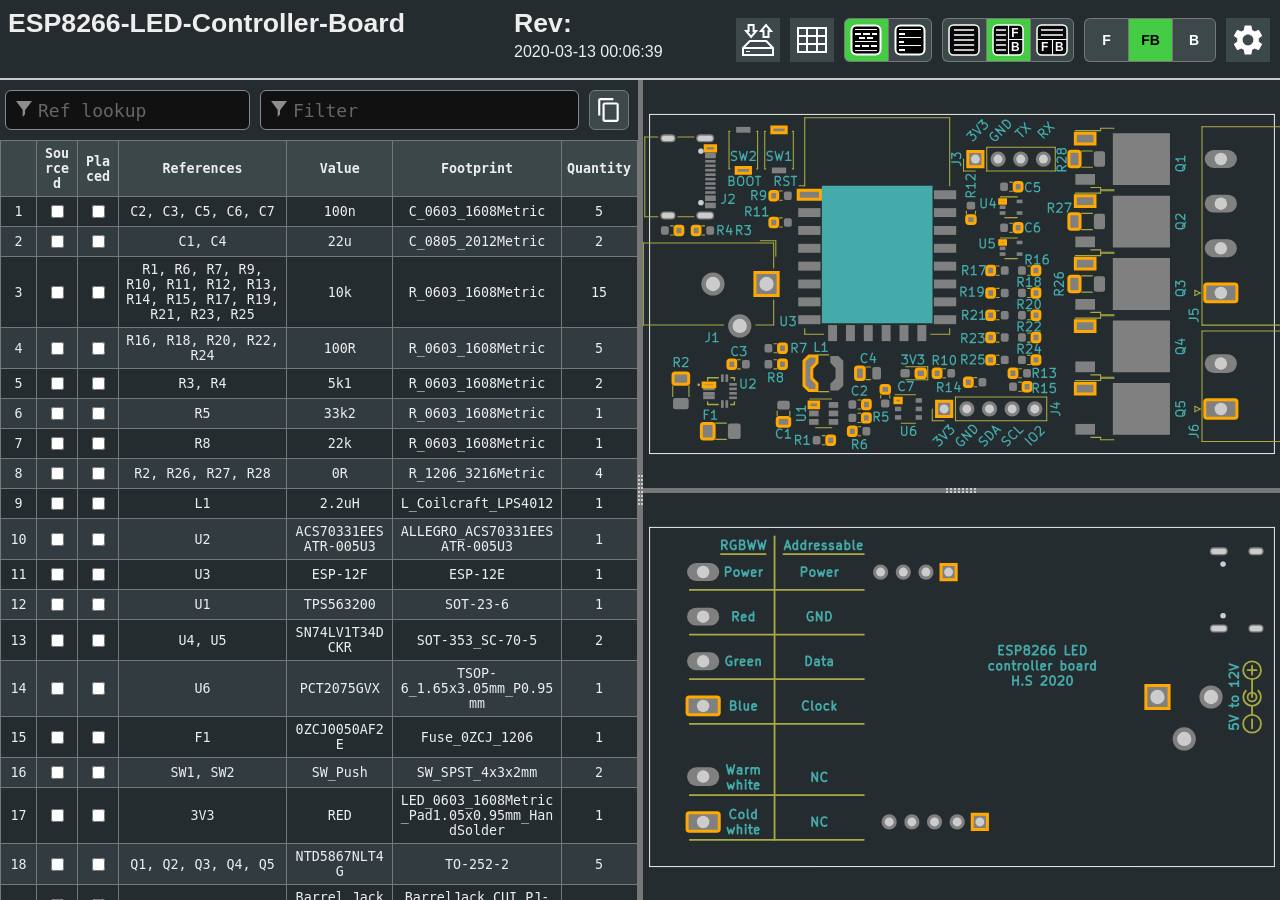
==== commit 4ca445c1: "Updated externals." ====
--- a/docs/electronics/esp-boards/esp8266-led-controller-board/ESP8266-LED-Controller-Board-ibom.html
+++ b/docs/electronics/esp-boards/esp8266-led-controller-board/ESP8266-LED-Controller-Board-ibom.html
@@ -799,7 +799,7 @@
 ///////////////////////////////////////////////
 
 ///////////////////////////////////////////////
-var pcbdata = JSON.parse(LZString.decompressFromBase64("N4IgpgJg5mDOIC4AEBtUsAuBDAThxqAjAAzEB0xANEgBw0UC614AdhASieVUgKzdMkIDAE8ADmAIhYYKAFswLfMwDuASwgYAFgW4AWAJxHjJ0wDYAvtXTY8HQgHZu1Oo2aL2yTqQov6xQWFxSWRpWQUlEFUNbV0KQ1NE40traVt8L0dnPgF3NnsnX1p/QNEJKRl5RWUhdU0dZH0k5pSkG1wMoh8efjchDwLs3oDmMpChSoiakDrYxvjmpMtAgCMAezkCUHW51BQ9Zi4WKKEAYQB9YjNiAGZzwmuaAFkwDBw1AGMTlBQQU4AmE43f6CX6nG5Awigv68E7/AzQ05mOE0BigtHUFD/Zj/f4AVxOf0uNGIvHO/2IhH+Lzen2+YMIQJuiL0QIC6NBhF4h2IAGtCQAlS7XO4PYjPV7vL6Y34CxnUf4OaEC5EKkGYkAChxwqEagUGE6EBF6kiG1Em+VIG56ZVUw1Kk0Q6gPW2s528W2w502k3a53q1Cao2GkaBgX/S3msP/J1IMzK/5epA2jmY7lCLgCwXC273R40qX0oOqpCEZkmmiG3XR4gnY3RwHUB3Rt18DGodtY5i8XmWzU50X5yV0mWa2OJ5Wt/4pzGdwjMG43XmNoRCq65sUS2nSvaapMxztznH/fnMNcivPigsj3cCysK9mz0EHITELNn+4UsznYEPa87n5NRXf54z1ECgQTP0kADWV/[base64]/nY1DobWd4AC81iULA8KLHr5tRV7dsIsAVHOYTkbkNQWAdy5CDBlcQAorQ1kUNQTpw+2PjIp4qOEiX2PJSgyXppSasocV7hDzbeAoGgodQq21Ft+3HdHHqS1osWvISj2vZ9nA/YDuXKTB1sw4jqOY7t7B4/ORPk9T7EyT0MSlLz4g9ALihiBLsuK+wKvdx6pM9ChN2zjtlgg674eHckZgKP91CwEB5GZ7nij/jITmobS5GME+B2nYx12lvFv494P0kj54RPkIM+LAL5XxwDPMkd8H56Cfi/N+a9AI9VbHoEEO8QBSSohLbC5wBRgA+GAMQg8gHnCwRLe+tZmDkNwfgwhxDFakIog7D4f8pLCVOA8KeTsnoeSfIECWHBAiwF5GoMQEhPAdmYPZLw+weTEGOMwC465BxXmHABMEK5gSIjcvzGEcJ6xghLHBeuK1cQEiUcSABFIqT/iLJwpkLI2T1y5DyU8q4fqbjsaOOUcJmyymMTBTUUEIzKgNM6QxQYqGlijLKQg80uZBhXI4W0sYXQmlbFyT0hpElyiglSW04TSyhlgpGBMsZGqwU3vXHGmZswqN+t428DxDTljDIQeC8SEzRMieGFc/igKC1Md2Xs9SLxePUUWAU44PR6inDOcy7UFxLlDueDcQ5txTP3Fjb+DcQC4ncf2BpEzNk+PghSeuL4QBvmzFSK4P4IxmCaYBcMcJKlARLG02CISEydJcchNCmFsK4QIkRUi5FqK0TtKORiJxmL/KEJpHiOkBJCVEhJUkRkOIKWUmpDSXFkW6TRQZTFsYoqmQRSARydkHIHSci5UcWKrR8MWT/HyVE/IBWiatYq4VIq/GinCxarKuwJWSqlDKWU9C5QKkFYqpVyqVWqrVAV9V3nNSBC9XZb1iCTX6oNYa0ixpgAmr1aa/KQBzSBMKlAnYVp7S2rADWq0NoHSTsdM6F0rpFlunCxJj04VapFW9AUH0vrZU8Rs/6zCgYgzBmQCGJdYYQHhojZGqN0Zwp2SKnGeMCZExJmTCmVMaaJnpvRbmLMgnsxOJzNmvM9GM0FiUkAjMRbZttRZEAUscAyzljrZWVFVbq0JD2vtA69aGwosbEgZsLalxtgPd+1cXaUqok3b2vt/aB07qbQk4dI4sGjrHQeCck4pzThnKe2dc7B1NvPcUS9F2VydrXMynalmNxls3Ld7d/[base64]/DSoSbQnxeQsDgPAeYRpFimBoMwMQaxstdD0A/[base64]/rg2SvgxoEYQwzA1eK/GGJZ61nBc2amyALH6R1sQ4J9VnXQ3kAjc+ydoQE2pszbp3NsXsu7cPdh5rqr2vAa67iMQcXRhRtU695N6bwCpf+6sy11Iou0/MFN1H7PLmUZeHc5NnAXn2C+eXoF4LahQvhc+5F6LVkaAgTMEgRS2UAA6LBWFKBL3hIBOAkDrFwBATvqEyBUWgqbblaWlaZdgHrxnMe5cgCKyVzgIF8f8983VhrTWKBB5xw8fnLhC4U9e0QZiRQaCn+O/HsINORfS4DxjyXav7BmGP7QD73P7CX54CSBHT3e/KYC7J/JAdHQPO7e3TID/J7XrPIHnP/Q7QAu/M7WnFPf7RfSAkHN/GAz/YmInX/cnCrKHCnK3NAx/VPCAl/A/dXWAzXeA+XIg/HRgyncYYA37P3TApnPLV/aAogeg6gXgUgwIc/TgJAvgEQuPdgig0AqgrAmgjPMA93GzFgOzcYJzLAfPNzDzEvGWMvZgPzcuSvTAavMLRoCLKLKQJSRKT6UYLQdLOfBfHgxYZfVfewPmfHb/WrerRrYbffJQ1PFQnPeYHgZzVzQvXQ0vHzQwivILUwmvCwuvKw0IbKLQrAVLBw2fLLGXF/QrYrDw93WAinHw3ffw9PEHTPYItQpXTQ7QyI4vaI8vfzeIkLcw8Ayw6LU4PCNYJWTIxwnI5/IHfItfLkd3QoEonfPwt3AIyo5Q6zEI8AhY+owMKI/QmIoQIw62Ewto2vYQevKQRKU4fo7I+fXI4YoQdwzITwngBwEoQwqYvfCo8zeYsIxYuoiI1Yxo9Y5o4w1oswvYjAA40ICiNYFQdNewgYs4oY5nEYwoooXgG/B43wp4lbKohYmojQ5Yz434NY7zX47Y/4xIjo5I6LI4k4jLQYpYlw5oNwgo6493GgPHSYlE8otE147PTE3PIQLQnEovTzH42IloqvYksIoElI3eRGTvFQBwoEikpw842Ey4+kogXgKrdMJk6rUo6YtPdkoIjE9Q7k8IgvL4gU/EoUv4kU9osU4EoQNaXAOQaU2U5PGfSk6E6kpfOE649Upse4zYx4tkwI3Yaow00IvPPkvEgwzYuIq0wE207tPCPEF0rIt05wz05U0YtUp7bwgMmY54jAyzEM2o7Ek03E74806M4UhI60zo6wmWYzSE04tM2XL01Un0uMJE/01kvMvU4Mg04st4lYsss0qMmrGM6suMiUzUbzRs1MxU3g1szgLMzXHM7s3UoMws/srEwciM8s0crYnYgEpI/Yqc0E8ElGWchUmEhcjMjw9sxErU3M9cnA/gpc4gvgZrUQmHN8q/Tstg77B/OQ7gpfWgjw0/IQ5kr8xA98sqFAmQ4XIChnGkpIPg4PTgMwUnPgSChAjw0giCuCgCkA1Hec1w3szct4rksMnkoc/kvQisscqs3Y488U6LAUJSCWNaNaeUqk6gi4lfFUpc+81g7U1Ejc8ozk0MpYnc0s2ipoi0wk2M5i+M9iCACAGWefLAFYX3YQFMq8j0ls28648gdMOmR8tc5rCwQIGRVAUAd46QqQIrPCEQKAO2QkK41AbIb/Ry5yu2NfH4MsYGBwJsPHdya7TkI0MgG4YKyKjHcKqrKKvgP0zgHSMgIKxKxgNEMi8SnkyiqS8M0sgkw80U2s0ICWVSEKbi90gHHGdyzgEgMgMwIQqHLnESwMuY/[base64]/wALaRABdwX2IAcBxit29yT0Qvxs3q6HbKbzbpwo62vvviXvIIQuIuVpjCB0vu8Cqw6hvq5zEJIAftvo91QJfq4KQrplCt4M/pIE5xcCOzvq6Ch0q2uzgaAf/OpyIrAfxvfuZ2gauC6xvqXv/vwY1PgeAfgsAtfttpwagagLQoAae3VKgvW3bMdsutvwocwbFrfsgdIrocP2j0ZybCYYQa/sYbQefsoawZ4Y/v4fVxIeEbQeIaQYx0UYFyANkKoeqpob4ZfPoYUe6yqyjB/w61gcMYkY0dAe4eod4dpKyrWtLvGAMA+J9sZr9rTpKtXDggnpBr3rABnrd15sv3igfOj2u3umXo7ugb0HoHckdoaiEMLgMGrBMYvyq2uC/FsYl0SYTRScka4czwB3+GidiYMHicar4DK3FGu0alSfEPSan38hQqEKqYN0W1qfyc4OsaKfscRolrLsHort9v6sxqGsVB8ZxmntnobqmqSYq2MvbqLvzNwIv1KfKYq3vmSeYdVoacyeabjE2bycsake6cZ2Kbkd/zWYMASbjGazaby1qf/[base64]/owp7uRe61daZc6etd5YBf5a3MFaHJNv9ohdCHDG7i5uBsmdlYRfld/whxdcirRbatZxTYaq9dNd9YTSZaefvkXB1edb9a5aF0paDepYudVvvgJxNZ9buP1cW3dfEOLcdd1e638DCbywrY4MDfkJrd1vjscbDc+srsjc8aAlkjjdDt8fhdLHDsJyVabozbVazcyE1cus7edf517cWDbbLE9cbabH3YtfQcrYKerdtc3ftp3dLabBmsLe/OPcZ1zabeff7c0ekepNvesYFaoqNqkWGdltHtYtxAmbhcTaXcRdTbx2MdVaetB3VzQRzdPe6y/YJbQ5LadafbIEMG/asZteifrY/bPYfgPeaCPZw93Yo/4AvYDcoO4P/fdv7pBeFZlqrunfDD7DndzplYCdg+Ta3ZXYuJ6xVYpuWdfLLAdcfe62ZKo6SCPaNfI4U5bb7fsu5cHZY+ge3e1bw+62BjdcNZPe9abGM/9eOevaHdY5Lv6e3PLpA5FbA6ja8enyBvnYTaE7elqqmtTeBl3qQ9jpQ+zYbfM6M4LZo47fk+exM8te0+Y6Qv/ZWfbfQ4i4cEU4vaLciro/U/Ndba06vZ5ds8BdDaA6Fec646ncGujeDBDoE78Z8+XaEdxcutiqWqWb07k8M8KAY8K6YK3bM7zb66U8SCI6rdK9rfvYM67fh0I9M/fYw/m6s4pZs905DY9vHdceq48dq9XA6Sg8E7lb87Q81y1fXeQ9S/8/S7zZW+i9y/k/u6K4HaS/mxS5k7Q/C5G+MrG9MAe9w67dG8Y+s5K425HfFveKls49TvBZ48cCO6a5O8msVYuIIPJpXu64fcM4ZY08PcW+NYi9x4K804S+K50+S6x9m46id3i+ZdU+W/LZe5/dOeHbjsh9yo46q9h+Kv2+LER8Xd88msxgI7J3Tc6/RbvbS++59dp5fcQJi5x6Z7J9e/Ppyw+/oa+7U+J7+5MAB7y515B7W7B8p82/Y+h+5+Ht59Zrq4lf4+laR6TdO7Kw1vIGbEia6+m/EOBhl8Ubp6ecC7y7Ybp6Y7V7/eiZ97U4Wrx+o+w8D/k+j5J/x5V5Z5I7N7HYq/Dcnb25t4O9jc88a8F/DrwvMcPsu5C+u6Jup5cGa11+MBU6h0J7zcT7r5D9B4p/e708J2r/Mf99fYWiW4y7xdW84ZN87/T4c+29Bfcbh757lFnYL4d6L8RZd8UcLsl9C9Vvj96/VNb/l9/0j4w7Yf69J8vdV60eDbta38e96/oAW8G4v0P4y7v5H6tbe/V7K62+QGcYt9tWz9n9z5JIBeMHIXgqxgp+kPeG/Svpzhp7Awm++/UTg/Bp7kBqeE3dbqbyv5g1C4MTJUp80H6O0VO2A+5jdTjAoDd2aAsfh/wn5Q8eqMPK3j9XNp1cPOMLZWtB2a4zM4ICaTmDeWvwEd4QA3SAZm035EB4QjONencX2aal7+zLTgY7VxAUhJBeOaQaHwv5s9hB6+b+uIOIFLYXAZWE/snxkH0A5BuIMbnLhoB6C9+FAjvlQIh4ONJ+mfCdqB245z8ikkrOcqwOO5O9JqVIBQn3T4Bh4McETYLqLWu5TUH4nbP7kIXSYpN/6YQomCa20HGAohDVclqP2sHh8ve8SPQREOaBCF6AhMb5gSziG5tEhsedKgUPaZWD3+GQ2wX0xoFOc/+TgmroALvDAD2BInIgGEOdYiMHqnvTAXVRd5qdlW0g2IXjmuaxcocyg9vtUL5b9CshKEIYfkMsFFCxhQfJYUbzSEzDL+7POwfUMGaW8wW1vRgauCghuDuak9R3sJz84PAGqqjfNkvWCHSd6GYQkCEf0LiVYj2ZYBNEH3eGv9EuYfWYVL3mGvCMuhOLbJ8NWGxcwRqQt/gCO2EAdyuA9YDo0Jc7OCWhULe3h4MuGgD7AMYAhlIV6FQCZOeIwHj/XJzLCH+6+PHL71oDkiNhsI1QRr0Pwki8u5gqLgSzxE0i2RbfY3ukMBEIiv+SAH/[base64]/ubxFHOieeDAiUQv09H11sRc9YyhVmwqEihB13UkNjzm55iYh0YwnPAIbFID9RjIvBoXB74YV4x12KMTznwY9iDmo4yMf2NtHwj7R9gx0VnyaE583RryBrkvxAG81bgT2KHIhyk54MiMCYlul/lpYNRsxx4xUdHwyZXAImNo1nkyPkYzUf65AOJnS2zEvia+rLO8XOMfHFiHRXPMsfQNGZ1c2hPo+wI4Fa6a0MeUTTIRFS5FJMtRdVeKqyKQl/i0+cwhCVH1IIUjmWEVWMbQFwn0j/hA46gZz1/4Rs1x8ZJEOBK8HnVNmcY5BpUIl7NjPu5ADMffCNA0c3xBvLiX8PJ4pinxv+DidrzxwKDFsETJ5rxKe7iS9+946YQaLs4vVAJlE//uKKnKnApR1Yi4bKNO6MT0qzdZICqKeGYtRJGHYQg/BPHGTsOMkwzpZIqEPMMJRYzIWrRpGEwUhPEm/l2w8mfNnJU3WoYB2XGODURzQt0acA9FSsZR24jgXoKbBQ5WorEjduoKpAu8t4aCJVlVnBEciysR9a/HcUUbZSU+hYgKUCOnAoR0puIPVnBDNE85ypeU4QnLmbY1TrRiksiYFMRFASqJromiVWKilejPBVw7wdkDTbCETJeDIxmsMo61TIJAORYdNNanJilJE0tsc60mHIT4kc0o/utP8ng8dhdQiiaWO6kaSuinNaUQNNrEcC8x349fmxPobGiMO0fPvnVJ1EJ9LOu0jAWVPVGPSsuAg/+haMM6akk+sfYqZNz2kCiSxDQ46RWM0l8dzpNYvSd4JRq8CDxmPeCYXC2wuA8cDUu4p8Ixk/1xJlUp+m1PnGpjnhLvayWUM1I4zjGsQimdeMJn+diZS09qftKCldT1JMM1ivEjolDTRiPgngNcATTjT4J2QnVpEOnF+SihZWeIT3QTFMSYRpE0mcJMyBhCyo4s3IbcysmFDKR8w2WRIKSAVZtslMgwB0xJn/jyJklDmauJ6lj1tJ/UhGTFLlFlgocjtXAXoJFlzDwabsm8k7nSS6yLq8UP2WbJZnKyI+KEXsUyR1n08qs/A32QhzebmAPp4/[base64]/IQVAK95UChuSlK+Emym21Iz4fNTuGZcGqd8/kaEIQ6EKUBEI9roqKIUhy+5rMrBeQoDFlY4FevFYdQsWwkEUIJC+EalyMCRVUFrC+vuwpwWCKIFZ/VPi5P6H8KEqtCttjIrEUkTBJ/cuYX6NkV4LRGCi9TnQoZFhyB5jnfYcBMOFcypATKM4fG29H0TIJn+IhQ8MPHwSEpcuDyWfmQVgi0qzinhWTL/mOK8hhBVWT4pyCRU55rczxSrM6EBKUoKQmaf4sipNTlR6CygffKwWsMysnzaJeEtiX4c0li0+hXoq9nUilWqSoyRtJSqbYilSi8/nkqBGLh1a+HFxTzhqUYUslxS0JXpwKVCE3xwSnuSp3aXpUyC5szCTAoCW9AFodcw1r0pGVdLEgvc3RRbNTn91hRUMzmSPJAA1x35vNPAf/i3xJSruMnTZT601K71/6+y1Bu7wfGDKUpeAyrFjL8UCFmsBykKq0syEnLaA98d3scp94PKCKSsuZUCIk7XAaFG895a+0iUANOF3bBNMzNyW/KUp/yvfvFMZzAqeccKwFQ1TOUDKpFfykBfCvzYGAiGIK+tjiuVYpIElfI3hTJ1BVEr6AeKo9pSpoWusoVsyi5ddxRXgrqZbczIHSrZXxLIFiS0hRSsJXXjH6HKogKyr8HsqnlcwrleKtYL/0xViwVBhOFJVCToG0qhVUqNuWcA1Vmsm+v0tDkwqWVgq8FZEsVC0qjV4qwnFvIqWSLSpsKlAc6xd5IqCg5q9VSavRX6rmVFK+1VHStV/SQV3qzDihHdXQrPV9DeVTqstXXVz5/q6Gj6qjUgyJFJU8GddzwEG58OpqglqmoOWRrrVSag+SyuxU0LHVR7LNemuDVMrMVsKwtWypzV+rkV1avwW6slVAjS1tIhqvGuU4EttVhsttb6tP7nLK1i4xYossMXDyxWoQDeOspmabLkCsEvoS2vuVNg3xJaxdW13LU/LQ1h+K5U22/wfKKAO68XryrJVeK6Cq6+HE6pgKfKl13y5RQwsNUvNFRD5I+rSobXqq/IN6ypQaoFUPrwVnMFCCKq1UurNZT6mZRusrUFrGcOKv9fUudU/q/Bf6pVUepVWZDu1iQIQkLS7WvrgNPKxNfvOgWwqgNPaoWc+sw2QaAxn5ZVSor+WEa0N/g/9Warg3qriNoG29VUqrVkbf1qLLtTRvgV0bENuGjBUkog1gq/[base64]/+ArX9t2Wo7RJ34l1v5s4Ea1AqH+ZnRq1l20BxJiU3WTcHV3R95dqu3EfQA1qa7/NOunNjcpjDZa8NmCx7VbKfkZzbZ8tNaHDJ0kLsnZ1wuKZU1uHRyF58E++KIqq0bSvhPQYzgbtVn+67h76vfgYCknIKI9j60PRdrY2hD49v68nIEKoU9B094TMPZ0O7FQ0g9+evgNnskm566qReqPRnqKEwUS9eWBSR6p61/yK9ie3WTcJD3Cyk9MK23YPKdFjrwOFtNaGdNd3ecIJqs+sV7uYlOSdlFfGTj4I6iV6c9RQzCgvtL2d6od4e1rp4SD1cT0N+6xfZTuT2z6d9gez4cvpb0Jbj1YS7wFq0j217FgseicTfoT0d6D9TWgRk/t/Xn7iGYeAvWXpIAf74Nd+5oA/pYYIkgDSQevepttXd6DFAuh3S/NCCwpx5uc93d4O/qELuxnsmBdSrjmurXWIBzIBSAoBpU02Mev/R0khXXjmsSCuqdwCB3UHedKkpcc9t72vb+9oQQVMgcdmTzvBJfTUnOuDHMi3xdw6Pgbk+EFyO1tG0Q7tpy2YLQhG8k/GIKPZEGhFVMpug1u63QG+dT29OS6IQPva+pOc7g6PrBozUcmt0/7TJwjqOBd9cO7XU3XcV/lkd+21HWY3fV2H6eDh2w0joxVlbD8A/F1kqXcNY6Glrsyffs1goE4xlr+9fWDTCNBH1R0R5lhbmej4UojlcmI43o1bxGbywRmjtgJMqE4PDzh3LZ9wKPeH8jBHEyokYyMX7kN8y1SUdLYNudVlQ+h2bpNQO+itWyQgQ7/OfEJp3FRGEI+tn5qDHwhZe/hcxCEJDHsx4MEJjMbX1ZGOAkx+lsDD0AXqugcxo2QR3XWQ6ljHWMrGU22PrHsxox447sc0Mo6ccKx84/IqqxTG+ACxzI1oaYPDrdD5YlZU2lF2TVlyTYZzVLpn30NegZURRo4HSX1MCOsi7+lMv+6LG/D6uYE1CaqNHtEToJmE2wueNXGETlCJE89BRPGVcTVuwTfyqBMEnkCTeGjq7PJOMrQtWJjwmSe6xEZ/NqJxk5dRpN7H4THhHE7OuZMMmJOiJRg3rQdEsGVx8BoXUIB5jfHMy7ZeHL0csOknwhyBME3Wt/z3HZFXE9E8IsxMuHD8LJiTniYJZ6mNTua63UJpk6mVbgyBA07rKNPIm4TdJoyoqY7JsnKTqVMBS6ftM6mETDJ+gryadOwEKTnp0o0Ce5POmBThpn0/ziJOJa1BMBggCKZCl6HxTraF3e0bd08HpTXWB8nKel26mGTHkjpDRzVO+LCzQZuQ+afzN39JDSciM06YLPGMSj5ZkMxQASoeTpq0c/+iybbPVmTAOi2k16fpN1n5q+KxAlSaq2BntTwZvM0OYfh+mQT459k5cYHPXFQznhcMzafzPlzBTo7Zg+8ZAlvbW09sowx0YzN3kCGv233XMJZOa1lTp/J5sWbbW3mDBjZs0wqfnM7y5zCVG85qZ5FQGHTqpUMx+fxNOmgLZZ189OfnNsMJzyRsc1BcXN7apz3pp08f0/OKNoLL5kk7qdDMoXgLkF9UtGcv0ATdz9upM58baPHn0zJhwSnDmEr2KrzkZxFeCZZaYx3TT5hNRhaS0QWEqsBa08yxZOwE2Lnayc02awstn3TvFzswxd4scWT1g5+cx5OgtPMxzCl+C7IfAtIX5L+Q1C+lXQu+H/zS5Vc1pdwutmjLYFnpjpncDQA4A5wFYOsBOgmY249l7/nixSiVai8LAdos8zKbXVmAcgLACdCculgJiiYVer5f8vtFXApsfgMDOMC6YQAxEAeOcAVzYATMQgZAKAEdjCsVAcQF1kaFni5XnG6xtJXFbEgmZMrewFAIvU1bR4IGJICGDGAWovgJIfA/Kf51atoJr8O2TgEUGasdXhCbV/q31ZeiBBsrMxBqzVfGv1XNWhAOK2QDKscAfgVVuq7VYmvVW5czVga1tj6tbW4IXVxeu1d2s7X8p1AZq6teWuTWIGoIJa2dZuvrX9ABV/K2ksev+zKri+Z64VYevrGTr3AKa+deqtTWrrKEf6ytd+vihvrjOba5tYGuA2LrsNta+DfeuI2irLodsDMDiDI2PrT15G60BACMh0rIAcqz8FeufWSbaShGxjaRu5XKk6OSm1jbSqnWKbjNqm52FetM26bnzCpgzdJt5XsbgNtmzzapsnXms/Nj61zDfF/[base64]/TfuuZ3ebLdq21Hajt23O7dd7ux5Vy6Lgx749iewjfDvA2DwPdm29XeVtIANrC9qOzDZnvr2SQd1oG6rZWuxIabIt/K9nfnvH3OrGtvW5TZTsV3U7a9ne+Na3tK2+7/Mfa/Hc2th2m769wGxPa/uT2l7BW1myfbjt22PbXdlKGiANvzBp7f1uKxCHNsLXXrhdgB0LYdsgPnbntgq0g9psC3nbK9225favvB3AbL9nO3g/wcE4y7pDoOynaHsFWn7BdnB2gnBtEP57Gd6h2TaXvkAD7w9xO6w6NDF2N7pdnu4/aLvsOIbAD1ez3YoeUORHN16e4Q6Efz3ybaDjmwraYfHXpHnD5mz3Z4fa3pHkD1axrfoe7XwbCDmu6jdGtLE9HU1uK4CFgeyJ4H59pm2/bbuXW57/D0G+tb/u8Tv739jBxo+duqPBrvjtB97ckec3PHdDsR/5ycduOXHI9pR7w5EcP2obLDhx+g5EfxPDEbvEx9baoepO0ltD7J1HcUcgPlHgjkpwk65vlOWI4Dix+/agfdh5rdjrJ4Y6CcoOb7Mj3e60+ofO3tHh9kRwE62vtO9HW98p/ixHvePvHJD0h3I8KegKRHoT6mzm0ke5PMHYz4m7M4Yf9P5H7VlJ6s+zvxPFnGTvh7fbWuR2Nn8UZe5E76vkPlnujup/o57sDO5nlTnh4s4mc+P1HBzoZ/c63sdPm7I93p19ZEfnPr8YD1QIbfudWPmArIWxxVcDsUOdb5zm5wi8+dVOWbHDq53nYweWP8xALvJwLfBsxPJrXyFAX8+BuEuTndVrGDU/BiQuTbzAbULC6JtV3MXJNX+8g+6eA3KXNVrp6k+dtEv/r0twe/i+qfguIHdLmMHFeRBMvLbCz3l5TewcHP5XTN/l9y+uYYPP77zn+zLYlckvt7ZLzeyrYNc1Wz7qzvp81dGcFP8XOj5q847vvfOS7W9kF/ndZeL3TrOL2e+M7VdCuOXIrmZ/Q+KevPkXpDqe7q7OctPgXhj0F2U+0fHPjXe91KqM/2dovBH5zxh9s8GvBv8HKzkW7Q6edNX4X0znuwK6pdTP8HKjjNx3aiWrPaHdr+G1s42emuNHyboN2Y4hd1u4rBoGV69dddVuzXXDjh0q9RdBvHnlb5543bre13rXDd0R0k+uepuI3trud4dd2ci2W3frmN9a9jtjvw3mL6Jyc6zdX2NXo7jZ8q5JuqvjX6r9l/29Adz3l3aj/2w6/4db2PXerwF1W/vf9Wm3aDnN7rdrcluwb/Tut/4mfuVv13mDt5966Pufv87+b6DwE/ztyuRHGj0p3E7TdAeBXIHxN7G/mfaPt4NLrgR2+YCVhu34ty9z68tcVvCnZbq+0+8ltb2x3aCb9yA6Nc4vmP1D7d7M7o+3X93ZLqjyvePdevyPZ7um/48Y8iesHh7iu4J/WeLvaXk7zd3s8SdPPV3ut1j3S93fLvEXhjqT+XZo8V3/XVz390ndocAer3FrvD/x7EfpvG3rj7l1vd1dYf338HjN/nec8iO63m97j+4+MdRuXXn7vt6+8/tQfh3G7ke3B9C8QfdPad0Nwp7Q9yfZ3AT1T0nbjfDPkvWtlz9k/zuMeLnrdzD9F9Ts2f6Hhnud8Z99tgvag7bgV3Fetqke3rzbkR1q4nsFfQ7jXpr2PfRf7rdXgbsL//Zg8SfRb6X5O5F/5uivKv8wALzNaUSNO4Xl1S9wPcS8ZuhvWdu53F9euWuevUXx58B82+jfgvwn1bwK6s8P3jH1r/K9586ceeAv7H1J+B729aOzvQLiz9O4u9331Pzj47/HbDs3v9vlj6W+E8c8DenbU7mt0D69vLeMbMn0lzi94+yO23arUzHV4i/NX83mnph4w+A8Q+0nvVr5z3bVcFvYl5Hrl5e4J+efxQWPth5c8/do/5HsXo7xI5w8vPev11vRz65veoee3AH/7764VcleiHYP29yPdCdAO+gsnvdyI6C+Ke13ynnd1L7U/pPRnNPhB/p/Lsteg7C3yjye4DcNvivdn41z69R/w/nyVKGb8y/1fDOivVzvn0I8t9zvOvOX3b9zcWdk/fnKHl6yz5+cC/UH6H/2344q9o2IHN7uK59Dq9k+2fbv531z699834n0fhn1u+vdK/hHMtn73L5S+JP5vxPyxwT818j38fd3p3xT4qegfCnSf4+6d9T9C/GfE7+nyPbd+O+fbkf7l+H6+dG+daIASmHV6OeJ+JHoTuP+F52/Xu/fxbkL4+7vcDPvvGj17/W+atqu3Pj3qt7n/sc3uC/jf6f4a6u8DPPvfdiv1P5H8Hf3XYb7b5h4b+a3FnG3kb4X7T8ZfDvB7vH/N98+uus/dL1f2f5B+5vX/stsbwH+N/WUMrcD4ynE8dfK3z18LfYALt9QQTn3s9T/L/3X9APX32Ccy/GOyH9EAo3xQEnnOK31hTfS2xd8YA56yb943aPzQCdjKpzit0IUPyj9L/Nf1AD7nbnxvcFkHAMoCUfRj2f827An0N8ZQaH0hcCfdn3d85vbPyICanYB26c4rPKGwCoA/XzwCB3c31oCiAzgP4DuAqQM0chPSxzK89bZDD2AuAtgP78JA1n0/98A/33Md2/HqHEC8vE53dsefFV0IdB/Zq3a8OvHuwj9d/NB1+9IXNn0l8R7XAKoC3/LRz88lA5R2ICMnOKyeBTAmQMdc/AvgM8CEAtpy18jPNrzsDAbBfx0DwYFfy8DYAtv0W8THOK0Vou/H32FctvDwIA9XfXHwKDoAlALadiAufzitVIEIN8Cygzl3j8lPKIPqD4vcXzH88/En0n9nAvHwn90nJF26CwPRr29dWAtxwJ933JAJydb/PjwaDpfJn3yC+vAJ3CC3nOwJAg6fO/xKDJA4FwX8bvJGwpcifB737dtPTFzgCfXLYOLdlgsJ1F8MXT90ECxXNPD8c4rRKBCCw/RYOOCkghQO0DUggwPv8BAuoL5dDA8onuDmARmBCDEgqSgj9hg1WxfAPsMXy09Jg2RxiDSvDz0KCY/cp2Ltrvff1UDN/St069ag2YPu9xnc4NWCpg9YL0DNgyv2X9OHXYL+9tgxm0ODl3V4Il9yQrxya8Vgnvzr9XXN4KTdfg3nwXdWg8J3z9GQvfzz8eg5qxy8uXEULI9qQ74MUCyQoUJhD0fOEPft3/eXzxCr/dkOuDPg3m3SD6AuKwogngpgLyD8Q3QNkDuQqwOmCVQ4QL+DeQ2ELaDuHBPx1c1vLQJGDOPHBwhCZHAnzFDr/Yb2e8a3cYJ2tbfIh2VD0/FH0x8aAkuwN9MfbULisqIEIPc9D/R0NHt2vF4IRD+fTUOUD1vPv0VD/neUNp9I3J/y9CVvW12RCCwyHziD2vP0KidkPV10Q9MwnHxTdwvIAJDD8vDENcCAwoR239X7XDxe8ww59xV807GkJJsdbRX32CGvWfxU8ew+j1h8lQ8fwGDbQyUNbDTQ89yDDfbN4O79H3YgNfc4rLMDq8BQ1UOoC6/WPww9zAzr2eC0wjnw99wwzkMZ9LQnkJaCbQ8JzXD5PWv1etdw9ANl92gn4NFC+guJy5CfQ3NwrDNnZgNs8q/e0LMCyXLD1PCmw48KjDqEfUOb83gyCIvDn3DsL6st5R/2p8zg9r1ZD4w58KuCFgs8L4Dfww0LVCcw5XyzCP7EsOx8WXDCI/CZQosPs83QtWyasbwqwO1DAQoQGEgQg+bxjBOQ2sJYilwyAPnC27Fv3rDXrMzzoC/fAINGc4rLijq9nXN4PEjkwhsNPcFfbRyL8fWPcO8CiAHq34jRPf4JmIQXOKxSw6vbiIkjEAhwOrClIu0MaDdIyTwqCMA5gFGo5I3ENsjBvaUOccXgwSPeCYnN4PkiCI7/3Mcnwk5zitOoWMJcjLApcPcifIxcL0ifAjkP8jGI4208iCPTcOYBzgLiOoBiI/cOsjpfLKLf8pI7RzisMiOryQ9NI2AN79bnICN18QI0H3mdQnawJP9egnT0wikwpqKOCJwnjzqjJHTr1Kia/NYNetkfPKPKiCQuwKsikIycPIi/rAcLpsnAkB2miCXLENL8Oonz0GC9gkaNajerasOt9C7TLwXsawyqMHc0XDcKD9mAL4BKjawvqOJCBoxsKGivglQIXCyou6J7cAvIkPhCSQz3zzCaIikJ/ckQhiJHCfoqCPAi4AkZ0s8Zw6jy6iKHFwOEi6Qph22jiHNqPpCKolFwtd6o+yLHc4rFYDgjCAhKOWjLvJoL+CvIyIMLdy3FqKa8YY+RwajzA8mIQdlw9QL7Dr7JGJDcuw30OtCFQwGOnssPB31+j43NXykcqfJL3NCTPV6OnCB/RqMejpAuwMXAxo0IN7DJo/R2OiNHOK3GB//Jp2rcP/OWIBtj/[base64]/OIlClnSGMPiZ/DiUs9h4kBzit+QCgNKDJ488N3j74l+OB8vIyWJ9c/[base64]/412M0TnYr+Lpif42j37i9PZmP/DlEsiNri4bTmNyC0ExJMqSYvT6IFiao9WJwj+olJLrjpYkJNuitQlKJOihAY4CQTsYphK0TvEmeMGTmbFhImS2ElmI4TwY1RKLcgE3hOKT3YrWKKTJkkpM6S/3IxLIdWkwrz9j2w45Na9QkyhOSDFYwrFoTbY5p0ASoky7xL8V7E8MYTsk/[base64]/NzitzHQ1IyDq7StMVTv7bCNDTFnVNI9T27WFOljpUyFNhi2I4JzitArftL8j204NKZj1U/hK8jV0udL7iwU9+N4CAouIEqC4rOQDWAIAPECAQ18UADEBAYa9IJssAEQGRg18S1A2IlxU6x3Fa1cVUCphELQCwA78GWHjhCQNYGIhiIGQDZxPKD9VgA5AdgGNxy4cYG6sEqYQ3FwlQFbDwhH059Lcx7IQIEWIP0mZnwY+1dVQAJ3eJ1H/T2CQDOmAQMsDNeAOASDIh1pAGDMJBYAeDPsABFJYlUNjAVDNSB0Mp9JwAX07DP7o8M52T9FCWY1Xwtf0sjKkAKM4DNAzwM2jKKBv8cgkYy4M62AQy3xTKMuoPQNDIwy+MrDLfTcMpzCnkN5Hs0q0cLY3D/[base64]/OXoBfBQmTHKky1gPEDYBQcqegjxXcJYkhoWc8HNxypKKHKYzCc4GFDy5su3M8yPsurK+yqclHIvwkGcw29yQc33P9zmcveiDyF8UPJAAVs+7PZzCsLnLlZec6PP5zY89MHjzLKSxS8Z4IEAAlypcvtFlzi2UkFCt2XWZlXpKc2A1O4f9PgD/ItcrwCKVdc+KEfpnGPXPcync9NFCBzcoQEtzrcqAFtyVsW9IgB70xPPGzXcsIndyOHOMQpw2sn3L9y1KPPP3o4gIvJLy2cyPOZ4nsmvP/VnQVKi0yEc2rN+B6sgzLdzheDPOnEj84HKnoc8s/KWz88gbGDygssHJxzXrSHPLyWAbnLegq8lTIQza8p/OfUG8waSAhThVvJMx28gSjlyddaKz9s4BZ6D7zIZRFiHyRxI/MJzx8vXIVAUIafNNhZ8xPLNzCQZfP9hV8oRHXyHcrwH2znc5PP7yCAanMdMAFNLWPzs80/IDyQCyPHmAr81nIhyy8lPnvykCx/KsxUC1/KTz38lPLNw088Qh/ytcLPIALxC8/ILzL8nGGvy5C2/MuIK8pNgQLys1jLjzn84XMbyPkQkCwL8bHArXw8CrvMVye84gspB+CoDkHz8cEQqoKUhCfNoL4QCfMYLTchfJYKiIFfLXzUgDfK3zycvgt3zw6LKRoAj6BFXmzGcgwtzzgCi/OkKOkLIrDzIC+zLvy+cirMyLhsrgQTyUijQv8LpHcOiN0qQTbGap9CvekAKJCwopDzii0wtkKI8ryisKecvrMqL5M6oo0z1bNAsuEgICVlcKQcdwo4B7bfgAIKdbREl1zT+NXJR4h85VmCzCc5ki4BTYJ/L5hdc5ClRATc3jOYKLcuIrYKEikHCSLHc7fKRzfMjpG0KpqQKlaLsijopLxDCgouMKiiiYtKLVsqAvkKJFRQvGKSi2lzqLeChosEzXir/POpxJQEt2LviroqMLQCwvL6KIC4EvKLLC2AsrzRi6vKqLIS2oumLF2QZBcK7LbAtlhZc7bC8KZ3I+gVzNi3KnhK984XlTZ2ixAo4ADisIqswTio3NpIoiy4piLriq3NuKOCxIq4KbKOfPULX0xosEKPWYmhKLv5P/NyLOi34umAeixeixKgS0vIsKwSsYoSySSqYrUKd83zLeLt2CMFDyVS1Eo1LCQLUpQgdS4vIGKQS/Us5z8S6wsJKuSo0pqKpikXKE4Z2SkslzqSmXNwK6S1YvSd1imKwxMlxC0p2KR8/YooBDi+KG2xDis4qFL580eViKxSm3IlL7iqUrQAZSs0vfTWSoJg+LrSkfP/z1S/Is1L/i3osBLnS8PNdLes1AnBKfSyYpfyycmErlK4SgAjZLESreOVLKytUp+Kay+0rrLtShsrMLBi6rHdK4CioqJKIS30q0z/SsZnFyqStwppKwyyjgjLRQqMrr5Gi0srg4nsBMv5yeSmgr5K0y1wgzKTSV9NFL4ivMpvSCyngrfyey80oRL25JUs2wyGIHJHK0Sv4oxLL8p0unLmyjbMXL2y2p2hLXyj/[base64]/STgJpKliuTLjiq8sFKuK28sXyQAVgv4qOwQSuSLuynStTy4KxUruJlS7/BkqTK7ovMqIwSyqbKVKmwq2ziSxyveziyz/P7L7WR0utLMq4yv/K0KqQsUr+igqpwqYC+coUL7Kl8I0qnKmYrlBXBNyulzaSncpoq/NXyqEtYy1KuSodizKpCq2KpAQ4qIq5gCYKRS3ipzL2CgSslKhK7gqLLnisSreKLqLbBqrqsLKvqr5KxqsnKlKqytaqOqtSq6rSq00t2rcMgKuF4DK97GOq6qu0rMqFKi6uarsK6ArxL2q1Su9KHKjsp6rySuUGbyBqjytQAvK3ctGqNi+ipZLxK48rerKCs8qTK5q/kspBOKpauiKsy+8vFKNq/Mq2rpSp4pdz3yyqqG4vyrhRyKAM06q+rzqiysuqWq/6qBrCKkGsgqyqx6tgrKa+9itLNcTksuy/yz6sDzvqpmt+qcS66pXw8KhcuBq7q0GpIqAyvJHIqQyoapWKRq5/LGrxuUgudlwaQWUFriq7koxqLy9ioFKUKG8quLVqh8qJqnykmsLKya1IpeLkar7XLKBa6So+qxyhmrALxa7Er1KWymQjbKOa4ioeryavasmq+aQcrdraa8jPprRaxmryrmav6tBKbKz0rsrbqlAW6rFaoahaRmAKGsoqli6iu8LaKhGr8qka/asdwDa0fNQBzyo4svKFq82sirLamKr4r1q+Ks2rEq6Cs0KBC56vOosnUPIAJo6k/M9q4672oTqJav2rAq5ajOvuquyzuvlKe67NjggSigettLh6yQtHrgKq6tZqU6kYrTqp6y6kzrVy23hVrNy0MqorhqouvhroyrUyXEF66/kCzgq9GtYqTa+arNr2WC2pWrm6taruLbajuu0qu65AAVLkqV2UBKV6hnLpqRa9esxL8qpOv1KiqquvlrOakOsdqGs8OsVZPis8UHqxCteodKx632pvyhij0t3qA6zqunqFao+rz4T6hYvzrPKwuoZL9y5krt1ea4BoXpH6hDJrqUy1+uxrFqoQGWr8aq2sJq264mr/ryqnmqCZH6ZEpEKPa0ypHroGxOslrWa+BsJyyGpBtnr/6+Uv2q+6zbCkbhanBtyrN6lmuTqZam6v3rAS4iooagwWSDzqz6guovr6GrWthNGjCSu0bjq2apfqsa9MsbrP62KtbrbUBKuEqkqgBqXtntPziJpBZbUtazpGnKrFq8G3UoIbJ69msQbg6tRtEbjskJpR53yPAXSqTMiJhOrIG3BoMbYGwhsBqlG/nJUbzGpwrlB1y4MtPq1a7ysjKHGmMreM0GzJs1y3G2utNruGhutxrhS/hq/rraoRt/qAmuet7K3izgQeBl6nDTya9GmJsKaFG0EtKaSqhWuQbYSp2rGaspNBA1IpmqJvRL46uZonqKcHevwq96xJvKbSSixrlBXKjcuoabG2hrsafKkuvGr/K52rF1qVbgS50NVNGvYbjajpq4bPGnpu4roqnxp/[base64]/WuqhCoMGtNiXpVW6JrJbx6m1qjzTGzOuxbkqs3Hja9ZU1sbUV2C1rTaN661vMLim2yppbs2+lsqbMC11uhqUAWGo1rGS71scbb6o1v5kA2+4WER2m4VvCrumsVt6aJWyNptro22VohatC8OvKkl6jUm2ViWmOvyb9GitpnL8c2lrMasW/[base64]/a2RL5qNrn635pFaeGmUqbqx2wZonawOkSrzbu67Do6xyy2DsDFVSk9rLa5GjNuQ7122tr1bwW2NvzbxOroFerexGTqXbSWxDoU612ylpKb0WhBrQ6Vyypu7hH291vqbi619sPKNO9nE1xftH9qFaQ2/9puxAO0duA6o20DtJqROoJqAaYGamrjBnOxFoar9O/BsU6s2nVs3b0O1Tp3axG/DMLgrSqTtC6COuTo1akOwzsvbU6mtpi7D6ypqsbaO25tZb7mxjrs6daqeUybnO/trc6umsNoBaoq7MoGbpW4Rsna1OgQscxw63cVIZ/[base64]/b6ugDoe6gW7zvHbfO+2v8756hzrfZDqhgm90WJRdqHrCO9NoB6Ru8jtM7UerdtB6IOrDv2rY8wEpHFwjFoBh6zqiLvh7Ae6WrI6geijti7zO9Atolc64rqfbW2hhsRrJKAtrVoWeiXqWA+2p+tCqye/5uHbAW5rqla7c2nsF6cW97sZ7vZAlsZZ+Wpbth7Mu1bqlqNuzFri7XuoXod6ReyOt8V4WqXq9q4erCtRaq23LuR6N2grtV6aOmppubNez1rbaKu31sZ79e4PqJaHW39s6bzevju8bqewTtt6/e+3u+yZ27AQWgXGnTo56Mu6QsxgsunnsV6+espi26bQLmum7IW3mjxE/[base64]/pt6Xu1/voHgmgnuRkiMDClIHZK8gcXph+jgcUbqB+TNb6n89vtzaAu9Jv5lkZGair7Q+2RqH6q+gwcAHjOk5oo6TBqzHb6LGhxHV7E++fqGql+jWpX6/ChZXUGr8PMWN7vmreDmqIYe7swHC+p7pp7lB+nrSKZmLkHjESiiguz63e2/vYHZepvuAGeBnNow7/e8vqhavhZJlDzMh13pv6w+3IYj6tWgGqvbTsG9rM6wB7Oox6NeoQa17GmvHsOk56HloDFKELIdq6ze0VoL6gOhIeL6kh/AYpqJK1IzjAWFbQYkL7+wwdcG+ej/GJyUMqCrlbZhxFjWNNcd4RMy6eLKrzyVhhZqMGosjYcFythjvrB73+3WvVIjhj5mHL8szrKKaUO9YZqKOMowFJy6BgLrjLYEXAUOGL2E4eAKzhtFrWGJ+q4eQyMcX4dL7VBwLvBp3mj5sAUtdY9qxy3hyPtnKx+yEaf7oRvruuxUMixo1QfB/bqGqtBmirWMQrYIbX6vtcfWKIIho2upHbuzTNiG5BrAcmGcBkvpUH/h8Ooup5hrMni1QR7HKxGlOnVvxHvhspm2Gp2gQsD75hzZSWHThrevOHcRirIlGhc24ZKH7h0JseHcBDh2+KlRwxohG8uijvVGbh8wfP6oWpEaeHtjUkANGwR5UeNGY+/[base64]/xDxvvBkqrxl0iAJYgOWvrZaC+ME1GJWrccEydx4TMb4UWarDvHjxmPNPHxcc8fFxLxxPGvHHR28feB7xqssfHUsZ8edQEGt8eghiFT8eirvx3zN/HrhfmgAmKcICZPGK5O4W2wLx8BoxGOx2CaPGHxqCeTwuBlXhfHEmtCfrZ+x1ZUHGyR3AtPxqRwgrZMehzltypcJ7wXwm2uZAbqpZzNivJw9+zzqp7ORtcfa7O+6dqtGRJuFvtGRRhoYKH+ciHE/JMJ/MbzpWuMTQonrs/0feGxRh1u0nGAXSfrGZmGpRp40u14aomPhwnIsmAgKyZSHdakSYZGjJpnJMnRR0btQmusHSYtH3J0Js8mCRdEeMn1Ji9ub7nJwKcsngp3YY8mDJ/vsom8hqgdVGOAFyfdHFJ2UbQaRJ4LTUnMRjSe97UALKbcnEp0Kda4iFGvp8mophHpimtJuKdcmEp1BqtHx9SJT9G6puXpKnurHgECpZcbKbuGlJ7vvyF8OTqaKnopzSaUK+p1KgGnyp1qe76zGDqcKnHJsyZPGZpn8yWxBprUeGn1+spXdqRyw0dMn/JkCY2m5plqd3bnZaDv2nxp1aZOmH8s6Zfxtpt/t2mrp9qY9lvJmVl8nipi4YsSUC86eKGXp3KbKH9xQhXsnUp+ocmmepsqYunEu52SgkA9Aqc+m/[base64]/xtP7O6zcYsG3i9zQRUaVa4pomQJl8DWMOitYAAA3PjEhmiZoiYQm6JpCbvwmJ8yaLhqAPMXFwPx8wb9n5SywffwqmcHUCAiJsOdMG7B9Vvr7TxOObl6E5tUsQnEe6lqkBU5gKcA9M5jHA/GLGtZVJHBBjwqqYP8Gis2YnAVfuIsoWwOY11XGmvPEkd+zUWit9+5cc9nre72bwHfZyWH9nw6sea9yQ5+8dLmPByOZjm14aufyHa5u/HrnGJlCdimeANue+ZdJ3OcEz85mAkLnSBQCbgngJh/PDmCOPedjmOZwiZfnaJn3CfGU58+canL50Cevmc51ebzmA5x+a8neK0Obfmy55Gejmv5mCefmaJxOf/nk59gmbmL5jOdAXKhG+YgW75qBcQHqJ7efgXd55Geyq/+kPPLHSF48fQWz6BuZe5sF4BdwWSJ/Bc7mE+zid7mKAHiaVyBjU4saL75gQkfmJiRka8A8RLwo6aZ5pcfZH4hr2ZlafZ/+tvnfM4RfEJ+aE+V+0S5h6fFnP5g+e/ni53+YYXtKK3BYWlCtKh/SCF0zEgW+RjiWN1UFshemndFxBf3naZo+aMW65pOeYWgF8xZQKsZ0dDXmrRh2idotF3+dOnnF9ntCAkF/RZQWf5tBc8WMF7xarG3TFQv8WVF99LUWywfnG3lQluBacW08PRbcWVK4+fYJT5s/[base64]/[base64]/tcHvKFyhYA/KVm2yz2XaFb5tU1zrS6sNrewpj0jh95lBB/[base64]/[base64]/ybRei2tZ9gji2uN5uq6XSl5LdMXUtwZaqW4RnkeC30szJb1rPcvLbCWdFgpZcXkFgMYcX6FhJcYWz55JZq2al6xaIWWmrMxa3mlwZdaXRNgxci2/5vrfl6XBrBaq3tIwbZZWeoY2e4XbGyZfs3pluzbT6R5lrhMpTypZZVzFgCxdryfVkdr83sx3ZdVmcJiYgbG6rbTV4pFgRbppWOl9KYI21Rp/JdB+Nzroe38M7vig17jabdiX7p77asxft2Tapz+VroCB2AxF7cl7lN01fyH6Vhqh+3s53me3GAd4TPh3OND+eR2Pt/[base64]/[base64]/cCpXsr/d5mDd8dd9EV2XA1lnT9r3YfyP9q/ciXlsiA5t24lwPbvwH9nolgOkl18eiycFN1gP3SNzLIwPH1etiAPWt3xbD3r98fZIOetsg5gPn9qg4Nn1s2g9HXO5gQas2li5LpBW/berQg3BJ4XcyyWFVujEnFV+go1oE0EkBWW6DpDcP6bt1DcF6GDzMiUEsV/Zl2LjD8as43iDsva36QYP9c02YSgw48I3FfadA369xffj2UB9MDeU7Dt/IcPriIw5My4lHY2320ZtTZQBmSTw+26Vm3w9VInD7IrMOfWqjfaWuDqw48PbDyvbk2ZmB8jLZCt4WcsPG91ACKNxcEynYZV9/aqMFxOI3WMYLDgzYrGtd6g+KUfhp/Lnm893/dVpyjpUiIUesVw40mGJ9w4xmGjo4ysx9+ixq+NbVvwa4mP4/iZOs8xZ1YTGPCGHTTZlDuAVO3xtEGEu3LerMZA7phnw5Y35jvgQCPr1OmCOHujkI933rD0kDSPNR6I5/Ie6N2pcPOdkrZ6nwjy46iPdjvw/2PfZSYWpWx9x4/[base64]/DqsjiLYIOUZjXZVHtTlAHROxxIQhKPsTz0b5HaTn0ZH3Np41Z9Os96E/6OUMpo/SO0Dy5lmmgjB1ZNP3lnndJOAp8k5zOWV5mEgHTZ3k6mOl7GY6FPbZn4xh1N5yTeWOpTsoVIJENuRZXGUNgNbQ31C5U5tOPm0+XiOO26o99PQj/49dPXj1o5iPUqZerWNvj9M9v3Mzmc8iOgT9065ARzkgWj57j0M+WGMzvo43PAT/Q+3P31W4/Y2jj/rsZOoTk85dPNzqk4yPnZYM/HmI1o87XO+j6M8jFYzrE5aOFpxFiTPJBZLqqO7z4k4n2SZis6GPczgTeF5gL9lhyzOV4s91n1V0I/4lYRys5GOuF9lZ5PJj+zYFO6YJs4HyWzhZaWPTqTs6bYZTzZe0PNj57sVP6i4c4+OURxs5QvNdhjM6rTzuE9tyLz0E6FkvbVfUPOVN045l3vm/09nOtz+c6XJdz/Zn4v7T4AzYuIz0S846Ijs87979Txc6c6NTx0+PPnT8S6fPp9qS65AkT3/MUvajji9uqfzvLExPYLnE6AuCz32QpkzLkk7qODZ6C9jzbLhM6hasWTaacUspBk5+P7z5k/pnWTs7awunCmtC5Paz/C45bCL2Y6nHSLwWVYIexjs80OqLqReaO5Tui4ErAgYiE0opQLQjUBXKfG0ERhWaykLKu6DpB9YQAVxaTZ+dVg0F0VlJFG0giUfSAxRpIQw3OFfGdXJ/pcpEyUpADcPBjMYnlglgMZj+TxQgZZGVRUAZ/NAxhGvhLGximugRQRhcbZrma4mvu5dliGvxGNa52uNr1Q0lxFxWq+E56r0U1IsDzG5C4MLhQIqz0PTJsWSl/mTabctTrxMw+MDzcMGbzMRP9iCYh8ts6l03eGPGgZegCpgfJaZV9nWNReYfPYYzLPfXFwgb8ja90Gjmg0HMQbocR4Vo9WK1clJhFplCuje2sxBuQFdufRuY8AwGiZsbqG7BvRzSG7/Ukb4m8BuJ+Y67egXrnbjev2DV8EKhzFLzh+v8cBDjsU0ZWoQBuwJ2kYauxTFZXDBThL66KZubpK5/l5gJ66MB4b9HenFKb3/HJuRxBsz0sGcDG4VvMhYG+2Nab/G7jENbhvXkJtb0m6xvIbvAQNuNzJW6tuibmG7Nuyby2/91XTABTgF7bha5+t6bhoxqv34Oq76HR1Zo2nZLr7OjTM7aCE1uIUBPm+Ll9pQW7uEJqpo0av3r8CCuuqQaW+ROdlOO+uxFb+liMZXbgCeNu/zLW5Juc7irCN1gLXO+hvPb2G4xwnbgBXLvDbuMAbvq7x24tvhCqu5gtLb5u7qM4RVu59vGbnWpFvzrtm9xs+QRHh1HEBnAwvZLzWO4JHFsNKgTullJO5HvwwI83OErgdIsQGDapDhhHCRvTlLkOjmWfGr/6S0oRUcFOm7hvMhb2XE5G+FTgPv8To+4SOOLPu+qUjdBFUm0qa3y/fuL72u6vu377rEfuO2k+//viVH++zuGbv25OuA7uA2HuWjOpFTvw7m7k2xycd3hnvTmSUYXvmb6flFYV76cAnoN7lGq+LM7ue7ZPw5Eg1vvsOcSRvvGcMB8WwyHs+/EUA+FJdAeHbku9ckqHw+41no1RAkQOAHrh/YtNbqPDYe5hEXkwOTDih4DkOHh+/4fxq5++EeH5MIgHvhbs69Zu4Hse4QfN724kJw0Eae7otZ7jB8HuVH/c1wfOrk6gIeHhxAb/Id7kh7O397hy4+bv5DjJU4QH12fEU5H72+qV77hx9SU77+x5IFHHtx8EfQieR5SlT7wNWRvP78Th8fWHjx9CeXHmx4SPgH6uUiU+zDk0wIX7iGSEAlHxe8Dvl7tR5DvObxrkCrNsPMVQe9H9B5JzDH16+MeWjPpHweKmL7VTYrHp8l3v57+h/CeaOKR+8f8Dnu4v4Mn67gOqKOJx6rkSDaJ5buQngZ66f/H1x6YtBn7rBmeclTzXSeJnz7imeTDsZ+SM1nxC/meEnjtvcfL7/u8gemb6B6HvVH6dhIBDkSW+uvtixAbGExHhI7Qf/mAx+Ufqn4xTFuIwep80fZ1S7lafSHq+68f/H1PTvN++EB6BfnzIJ6koVn1HQBeTDriV8ev71k3PuYng59fvknuF8W4EXiTg0MELYJ9ifK+UF5kfEnkF7ReaH5F9/vDn8q2OfhTmB7Oe+eeB9DuKLRB7O4LOYgywMKn7M5eeWbmp544KQT58IfWTHM1+fbH1yV4esXzp7oKOj9F/Ge8Xz7lFewXhNSYeSDKV96f5xfp9WeJX/E/lfj78G7lfCXvZ4hevblF5SlRH8TmVenmLZ/yxyTQJ5Nvln2J6Oujnqp65e3ng8wufx7m59uIqR3R/5v9Hyp85fsH1znh5XBK5/MeJ7yO9lvrh2EbsfMXoV6JeGlEB5jf9Xm1+LuZX6F78fZL9JnhfxOBN5jL9n8l9Reg5DN4xe0eQt+lejX/F+Sfs3m+qSeC3np9zfwHil7lYsHugWdeR7+l8KeHeYp7LuP4tl6effXnJ5pfuXufkO4rrkN/ZLsycN8rfvN9p/hwIni/AtebsACdSelzIR5TfMWUV8neNpOZ5nfaHvLGiZ53nQTBPdnmMsVfr1YZ9Le8341/3fsmNrlnf1FjV4ceN3nd43oIHyl8df/XtETdFXXjR5snyCqe4EFHnoNmef+3058HeWhBHhHeGn0N5pqfno99MAHAKN7R5AH49+Jeg5JD5vq63uh/+e037Z4IIP7tKsQ+9XnN4Nea7+t/zeuFPD6mrsPy18hxSX899I+4n6uQIIkX7XX/vcPp9+aAiLbJ6bfRRHB/yeObq5+6ux3zXBQee3wD77fuPoxTFFkzOUAxF4Zf/f5f0eGD4wfp3iR82f73kgTY+yX+j4GfeHpj8YedXlJc0+6PzD5Eer395i4VmP5I10+0P38yWfk3st/Vf7n6j6M+1Ppz4XeaPyz4w/d3l98beTnox5be1Hy57k/BP86m2w1+Mp+9f2XzC79fm3qT7FuuQPl5dqCGBZmIflP1yTd4kLij5u43Pg94AJsXtS0NeL3gZ4y+zxSz+kkUlvL/Y+kgUjnU/JBT/dmeSvgAk8/iPtV814p8p2gBwHuHL+vemv616LuV3o1/tfX3mL54+A3ul/UeGXrq8QeB+CXUoN/38p97eOX4D/8+4v966mpEv0Jr4MUv+64je97q+9dkLiXr6YtFWJC+a+k3gb6K+rDA746/aP+nmu+eBer8Wf+zC7+0+rDFdky+G+Kj/c/KvrT5M/qld79K/9PhpQB+fv4z+8+G3/2+peQPgL/OeJv9t6xFTuML7PEdH+b8i/Fv6L+W/Xn1b5XuywDb+F4kf8NaU+Scmr+6/zP8xjPfkjEr7YYKfrz+feRH9r/xON5Lr/E54qPr7s+Xvv7+Neqfpn+w4Gfhx55+wfun8bkqf1n4a/mHgX5VfTmDJ6G/fPySgTMnX7H8C+3X/OUhNbR0T/kIgP5psTvRbtb/It17yD4yb8cSXWse0vr2W0f5mXG8SBb3ssHN+tZQu/Z/cXhz9R13hC3+tv6eW36Fk3f2n44+r7l37t/CBW28R28bwX59+zfy2/moA/k/ft/nvx34veZfyH570Vv3j9h+gv4fUOWIYNU9/oIvmO6i/CRt99i/k/od+YF2jUd9Y23mzP5w0Tf4n8yFxmxEhuVrf0QUZL6/qr8SBoGWv62bYP56UN1TqH7VreWvqF+ZEspOv9h0gf7v+Mv2Nmn/7/V39XEb/h/zUgb+h/jv8n/zv2P/o/4/qB6h+k/sb8AEv3yb4sVUhgYee2XbfloA+Nf8T78+sfwv5aEg3uT9L+KVw3to1CWk/5afO/zjOgY0hkyh6F8JJhXx2CLLYVa+/5J/hfJB7d8JEACv/t79qvvBIf/vBoN5CADYhEADYAdHIIAa38oAYR9KtMuQqFAHpgAUgCp/oN97OFx8L/gr8r/m6IDkMr8KVtkcxpNPpi6Gf8lvhJ8+9LU9Prrf8DfuitnWBAIq/ihl3/iFQEVNb84hIQokGC39TAJwC2Ms2wKfqMJhAfwDfvuD8YFDLJCFLptuHpBIuARCpl/v19V/pz9QhDICaFBIDW9BoDjVHICBHiv9IXna98AQ68RvpJ9iAfGRd/vD8LpB7oqprlJs/vOpc/vPd8/qN8P3hKIJbkwD+hlVMS2ql9q/lhJFAd/IVbgKs0AV2c0bpIChfowphAZaoqFLIpQgSH9IAVhIdAcW0enmIDZFFECwgaH9pAcECm2LED8JIkC8DH38DAYV81/sYDhvpj8iAdv9P3nD8BPog8e+lHQ8VF68c/uj88/qYD6ATxxZPjpI7/h+0CGEe12AZG8a/oocv2lkDlDPWwRDOAoTTMSYSPmoDiRAMDeBFl9ypF+YxgU980nvZ9LvvdIRgdeI12DlI2MrMCBASYA2/usC2VIsDgXnVIDgYe1bvsgDBAT58E/rAZofor9p2IuBlwGQCugcct7ARvwmgU4CWgUHc5+GvczHswDcRGx1K/i/9TfmVJTgURkNFLrJ5gc390gfECQQaz1xVCwpR/oQZQQTqpwQZL9/mAACZ/jMCEQUxZoOg/9eNMDo2fjH9DAU79mRDMDUQf9IsQa/9dgZjcIfhv9E/pf8KgfGQewKmZGXjuJHcNthXgUIJ3gWydnAWYDGQVOQBQNnJ9fmyC4cBeYgQb4Dlrp8pBhngsHTrrJdxNxYiMNn0LgXsDMhJSA4QYLMCdnKCpQdppFQfy1lQTSDlrooDAxAQYugNqDRNEoJqQTrdVFEaDdQYJdmWPKDexJAYHfsSC4/iUDZfvSDyga4CpyMyCngXDt8cDNRSfur9MCJr9CAe+8wpJWI8fugcebhO9X/[base64]/vIxLwUFoDwccD1sPeDvweC9CgZMCTwev8+wTcCt/l6DosJYDRwakNr6KfhOQQ9cxPrQDQwQX9+QdzJIwZBJr6MT0dvhu84wfBJEATWpbvv9J1Mo+Y0we/98IRaohgUUJyIURlMDN2DLgXMIVDFHQyvsgpqIRGpKITeD6IWVJiITeZlDNxDu+ISDlgRz9gIW6DrgVPwUIRBCpAEcBfQeIR6RqGsfdAt9EIRj86AV8DABGr09/qHROgRfh6Rp+DezET8OAVh80qCOJhjNfxSfh8xi2KRCDIdp1s+ifcspHGIfDIBDiwSZC0eMyRrIf3xbIfmCQ+nRCVQSI9Y8mjxzIVXJTIVZC9QbgDXQUwYCAZv8GQRJDQgFJDv3nSNKVjmwkjKf9gwef8IoZ6DwwZpIfgRpC/garR9Vi707Qb0C9viXIUlpZI8QbpCAoZ3IVGDgCHIe+DPyu4p8hPC9W6KVCbJBxDvIY3JfIUEZ6oRi9fFH/[base64]/jpDKtDfQ5gWeDzgWLDXoTP8zYVTItXp9CkQeqCdVMq9uYRuD/oVbDmIScCXYduDHYYm9noRTDwgUaIrYZbDnwexDXwba88ARLDSgVr8l7jr8R7nNDYodcJaciiDDYY0Cg2GtCdDCRZaXqpCWQevcdodYoFloK8H4O/8/fvNdQAUrdT5BZCEga/8KNnjIq4T+V3Ye/9sQdyolGMgpW4SQMa4TApy4R9NtAXXCNVONDVXpNCRIXSCwIZFDtYdFCqgcF9EHmEImoWUJMxKT8ghApCaAUpDkIVrChwe0N0IUED54bLwhhs/[base64]/4Tp8KEfHIX9JT9cEb2IZDPQjSEYwj/mFnC5fnOC7gXzwSRgrCo8JhVTuPSNmnofDDoVcCx4WJCN4ejDQgElBEEZKgUEbKhk4cLxtIQWDsEexJpEXRpjIYqUaEXRpo/oJDjwWQjNeBwjfZNthqEZUM/Eb9CeEWIiAtLkZ4qOwjxESiNAkdwiPYZXw+ER7t/EZrhokeAihIV4i13pEifRuEjbJI4isyPZCSEdL9M4SEMc4aB83RFJAhQWY8tETYikxnYiX/vojewdNCVIW6JdUL1B9UENAGUBoiEfpll/AC4AEpNHcHAdOChbprC4EZPCBxj4xlwV0jfyOnCdSFndbYaAYT5EUZKwQPDNaHkjyYfIiYQYfJ0mOxsNjGIx5kYeoUkZ4jGES2IrLjqo+rqNdNkRqoLjJdCGEesijkUsiFkbmClkaciYkZx9JYetCE4S0Yx0LLB5YIrBB0MOhnUNBDcdlkDexDmZATAIx/YeZoz4X/tEZi5t9kUzC0kerhsFO6Z/NIij1OM/D0Qa/C6qP7pUFMiiEOEijREa+QZFCmC+4fhIsUQsMLGNVDp/ssZ/weNoYUWIRCUcwpyUfkiMUfEhcUaii7jAPCiFGiiiwSPDXjNnDtfrA9p2G/JrEVGDK7hYZkOODChkTNDABNSh/[base64]/JXeARwM0SvCoEXHDcnu8jBUe0Cw7hso3lEhd4UKqi5hJmIi5pmpMKJqR1bEEjYkXsp+0ZQh/[base64]/oiwiBCEtJwdQD60bAipUSBjykcmjdasEseBGKDIvpXxi2IRltnmyIM1NrpAqF+ZqRNaBDwVciuMa1DjXjYN2Nrpj6eJpiK/kGpT0b/gLMbNlOVrM9HMTpjLkVhjHIWDR9MXLoEYQHJXMZitb0WSpPMclRvMePN/IBCc9MalQvzAFjjMR5ieUVAjs0ePC0oZvDo2GGgwMYQYh8onx4IeKjkYR8DJUY0j4yL8sOkVJRsoSIJMsT+UCoW08a/v/cLYcoYaseCj0PoxjDkcSIYXtpizXuaJ6sdbCKUSSCZ/q1jqPjuDlDH1jvvm7CmsTciWsQQwGsV38MsV99cvi+CqMWVJOsd7DcRIAwzvkyijAQ+jRId/wBMfAiXUJtBtoDDDAuDjcxUaCiEUTBRZVK4owDJhi5EcFj4kDXpNVCyjLsSVk4sZSjVZK2d/jGICegKwR5sREDPsfdi29AAcnsddjmUWkN/[base64]/scvp/jFrjnhGnj7sYIxbrgTi70cyjBGGbjs8UYw5qA4UhcRsjjcWXjW9HuMqtJrilcWZiqYZvoTccgo3xCZRE8ZxiicRxI8cRaZPhI98BcVXizUaZi/oY3iZcQPjYhEQVRcQzio4asC/5BPjP9GPjkFHPj4NO3iPEXCjmsfowS8bvo48WIx9cTTjB8TdjC8UqtscbNJqcfRpy8Y3jycWfjq8ZFQlVnnigscDiu8Qji/sX3iwcVfj98Q/jMcXvjx8SLi09G/iM8bPif8YAY38d/jQcZvsrsYTj4satCikfyjc4W6IbVsVi6DLPD9VsHjHqMZQXkTAjUoWjD9DPsgUIHiB0IOlioNhNjpMaZIZ/hxI+ASDBlDGsY8ccqx3EYzDrkejjZ9M1Q2ih3dYhJUdNARQTz8YwTZzEhcRzJBJYmEhckMe/imcevgyCdeIoShyIqCWITuFOXiBkfHd40bAT4yIBsrAVLcYIRv0YPuuD3/kwSeCU6jh/jQTDcSIJRCWypxCa3p+CWeJBCf/iZ/pIS2YSwTzRFYTxVIvR9CXVRTCcqw7RhyJDCY2puzv/[base64]/ALIoN5JRtJLFFi9WB/[base64]/SSmS2jmJZEMd6SnmLGS4KRuTmUYGTZFMkFMyWhTCgBGTMiaGTuLKQR4yQhTZyQQRkySySBnr6SncBmSaOAxSKKThTjyZ4QslmLwmKdhwGKUUZyyQuSmMQyRqKcbsUTGuTDNAGTEKXGB59iiZQseJSUKTOT+ycKpgLImSncE2SviXmSETDeSlKbWZFKX/iKycOiJyfuTnTLWTOyVpS9KQJT18bqZ7yc9hdyfWTNsD+l5KUuR7yYxS7yUZSbKdeSjKS5TDTM5T7kSyTXyUBThkaaTcYPjB1SYWgtSfNDYKD0Av/[base64]/[base64]/qduTNaMdTJTrOTzaedTviTdTtyWwxVqZdSjKdbT7qc7SMZKrSzae7SlqfeSd6K5TPadUtTaQ/UASSeTnafTk/[base64]/TLKQiZnKU8i+LGJS/6RzSQ6dvSskd9TPKYAy9aVeZDqaAygaQtSYGc3DZ8goBsAMlZioiDhkrOwQKQBSAJIDcAnIMrgEAKSB8GVCxWEHIBb0h5YpAPaUwAFHM1AMxlirkIBUsGoAMAErgqUAdAm8ATgxIG3gxICehe8P3gxIBLA1gMPhbcBYAgAA="))
+var pcbdata = JSON.parse(LZString.decompressFromBase64("N4IgpgJg5mDOIC4AEBtUsAuBDAThxqAjAAzEB0xANEgBw0UC614AdhASieVUgKzdMkIDAE8ADmAIhYYKAFswLfMwDuASwgYAFgW4AWAJxHjJ0wDYAvtXTY8HQgHZu1Oo2aL2yTqQov6xQWFxSWRpWQUlEFUNbV0KQ1NE40traVt8L0dnPgF3NnsnX1p/QNEJKRl5RWUhdU0dZH0k5pSkG1wMoh8efjchDwLs3oDmMpChSoiakDrYxvjmpMtAgCMAezkCUHW51BReZi4WKKEAYQB9YjNiAGZzwmuaAFkwDBw1AGMTlBQQU4AmE43PSCX6nG5Am6gv68IGEaGnMxAkaoP4OE7w0EMUH/Zj/f4AVxOf0uNGIvHO/2IhH+Lzen2+YMIQN4CL0QP+2OoKC5RAOQhIAGtiQAlS7XO4PYjPV7vL7c34i5nUf4GaEipEqkHckAi9EqqE6kUGE7/eFGkimlGKwjKpA3MzqmkYtUWiHUQg0J3sj0OJ2wj2Oi36pCEbWopUmj2co1mjHW3X/d20dX/ANIR1Y0H8kBcEWi8W3e6POlyxm6h4Y1kWmgYw0RqkY80NwHUV0Nn1IP1Z7m4oS8QV23WFyUl2UMhW65P/P1Gzv/TPc3mcZg3G6C1tCMVXItSmX0+V7XXptPL5eEPH/YXMbcS4vS0sTo8i2sqzk91B6ZjEfM3+5UsxzhuM0zEfQ8fkTU0vVjTU+FTENw0Vf5X3tM9QQvIR/jIQkAAliQAGXOU41jUAAbD4cCwAAzDBznwgAFABlPRqU3CD8LtPQvQ/FchAAQVORinDXQgAFFRMYviABURQAWlIXgAFVkxAPj8Pw0SAHERQAeXOAShNuG4xIk6S5IU5Ty0Uzd3yXdDmAk+jZJpAAxYlHOc/[base64]/K5yxcu0blS/qUHSxiAHUju+nRmGh85GKYqTzj0Hatv+A7y2hzig1RaHNz0PrUHPG9ROKgiKZHe99zlI6sAgdbyS2k6zvOHCsDYRi1lIiAwBwcsbjy3zWR4nNMqk4reBoMwHEy/[base64]/[base64]/[base64]/[base64]/z/gAleecN7EozYxPe5dyPHxge/Bhl86PXy7kxh+rG0Yv0wTx7+h08P/[base64]/IHDrWuawdx3gcHUAcDg0oiPQiTGqMSDHl3scmFx6kTABOQdU67MzQIAwedg8KCiII5QGfhCZ9EeomO2c47x1z4HXRedyw+4L5XYO3sfbGBUSXkRpe7HIFjtnHO2j46V94ctr2zBq/yELngZgbei51xLqo+vagxDa0buXRhTdA86JTzXNuyfq8D/yTanC6fi4mHr6YLOkDe5937mYnvZdJ7yBALrPXOlpg64rgPJAVfvdF1DmHj2To0CMIYZg+es/jFknoWePAxfjE66jkACv0iE5V07yHjMy9w46y7oQyPUeWYN17sgxvsfJ/z93zXxe+/Q9h/MYgPujAI+jyAUfaPmep+QAD1I8f4dCDr3EZvWBBuCy8CNlHOBxvsCm/xubC21BLZW0IDAa2NuORoAuMwSAGkxU00LA+WSg9+pEyiOASA6wuAEAIBOEZAjEnSicHqx2PsZ2sA5eU+6+t2Qg92j2nAC4RQEeZOX2P2f2g+xAne3ORApBLgTeAuduRAegTuDB2u9OMebuce++CeOBSeNBFuDws8/IZItuFOYYbBtAuQn+nBYQ3Be+MurOAhnOXemQ9B4O4h9grBRQNOHBW+jO7uKeShfB0+12s+ahdBIhr2DgWhmQOhDuthzuchhhPBJhiecuFhtBnAGhZgEOGe2hUhfh+hrerhihhu/BnhghBeGhvAThTBEhDh1AcRIRuuChE+aeURR+vBJ+nWLA3W4w/Wl+Q2N+o29+bsj+zA02/8L+mAb+y2jQq262UgmkmUlMowWgJ2mB2BZhiweBIABB9gvAJ+1wH25Bv2/[base64]/xYp2xwJuxUpQg1JCp3RDJ5hqpfIJ+NA5aKJ7JjxXJbWPJBp8xp+xpt+Y2wp6xJJr+VpzekpoJZ6IBKgnRX+DpSpHhFx+BVxap72ohHpbJDx6JnJZuMxF+vJhpgZJRgpIZZpYZopEZQJUZlJQgUMuAcgcZCZBa6Bip9JsJqZAx6ZfImZ1OrJvx2p3pBZzxRZ/puJRpZZJpQplZvxGxNZEp9ZjWpEBIbZJxHZPRKpaZCJvA/ZXYMhn2w5eZup3J+pbx/J05wZ5Rc5n2C5WxtZIJLRbs9WHR0JnZyp6eO5Qx+5Eeou4xaJ7W+ZLWY5CxxZAZA2V5pplR854ZD5S5tpuoE2b5dJW5X5PZu5v5h5AFOpPpVBYFE57xUFs5MFd5cFZJOxFJiFMpcpF6n+G5jpXZjJ35GZYOmp/5x5QF0RQxUh6pouoesyUhNAtxshBhse4Rk+vRzQXhQh7FyR2Z/QzBnASRfAClLeaRUwElTpfR3F6hGi8ldhfIThBlzhYl6RHu7hkRJup5vp55fJeJxFFZpFfxAJ4plF0ZUgIomkTsUMUMSZH5KZzFGFP5bF/hQ5XpJ5eFeZBFF5DlSxM5TlPxZF1Z8F7ly5fEEAEAbsWBWAKw4+9F75aFcJLFfI5A/ImsWpEVXFgQXiqAoAOJUZch92pEIgUAWcxIgxXg2Qh5zVrVWchBPwdy60Dg1Ou0oMbO6EIyZANwo101cuk172M1fAg5nAxkZAI1y1jA2INl+Fp+4Fk5pZ8V5prlkZT5oQTsOkMU/[base64]/[base64]/i/NRNOtg9VutAft4V6dE9Tdu1eRhFP17d95DtZ1W4fcZdU+Fd91s8UlpgT1ke/tI5k9zd09sVit4dWNndgNG2l0V9syzAbsVEcOidqoRQwlT9O9DdulRA4DNdtd60412OCR9gM4YOcNc1E1m+oR4lGRl2/[base64]/ToljDrThjklmsyDOlXTQhVwQztTAlxAthb2bOLgwz6lruYzFT5dHTM+WTweaz2EqDIOBztA6zzTYRbTOzUz0lVTwumZxzgzxO72nUGzXBWz7j19uz5hdzGENdCzSlPT9ztTFzeD4zYN3z0zZuMjXQpz/[base64]/jGYZVJtAd/u2h9AerBgErGYWEqriliRcrlrireBwRSbbz6rbjTrU+nj0LlhylMbBg+rr2zMle2OprgL5r8rVw6b5btrVb9rGLubllWrtLbDh92eDLx9X93DP9rLG27ysEwgETAVUTAbMTwjwV9hUrr2i+z9kVhb3TurpbcbBrGY72WbZrqbCr1rW71aNjoLTDmrBbUb9hJbZbGY/g7YdTyle79bB7Zgt7LbOblLkl57FTfpH9YdXD+dg7ProQ7y6YY7hVgt+T07Qbs7RA+tfYOjtTOFL95uBeVd7pyjfz/ga+KDAzwtU+2jNdA5X82D5LDrbbRjX7MLq19A6H1j1OZjd7AloM+HTjobDgDHb7lz4LLDXjdl7rbd/bAHIT59iY58btkTgDU7XLQUd1ylvO7H01EbyHVHYYWEjurH9H1ajHNbWEa4GHmnRgnHYLWLHbF7LBanBHbHWHJH97qn01vUdHXY1nOHpHrbH7mOX7mdbrEFAn/7wTqtQHW4SY/rkH0ng9Nu8Hd9Sny7Zn1H4tDnZo1OIh2H12MrzHDwGnXYyXNnJ7HzebpnKH9gaHCXfzUN2nEh6Xln1OZXRnp7+XnnoF3nB1Hrgn/[base64]/343G0EPhQ/AoPOnWf3Ppf1vpgsPgfHnwfATfbfnd3p1kfFYIYYHAtPXb30H/XcHqZquv3kbY3sH7v3PL7svqX3vaP9vk/IPcvzvdX8PhfY/8XC3ju7PybRXs/rPm/vP2b+frvvHIfzXvnhPA7xP0dwHlyq9/dk7vfcf/XYC031uinS7pvo/CfLPob+/5X2hUvDfhxyx7L9Feq/b/un2c7T9t+RfLngbygGncQB53MAZ21dbdt8eLXFvsyzb7X8o+oHZ7jdU5bvcESwibCC4HIDTIhWf3IXtoXWg/9UWW/Pbkg2l7/MD+AfdzoLzN5+Ri+mXTBgv2gFMDK+DjKfogLz4u8V+qAvHvx1V6X8I+uAisGJ3HaEDeuffD7muByYbRk+e9FTvrTgHkDHeu3JjjbnoHSEDBAg9gQL1MJrdumuglgTn3/6V1jBJfewXXw4FWDG+13ZvhfyE5yD1aUfFSAQIg6x8ZOH3UgfB0XbQMR+qfZgUj0zI18TAs3Ogc4LMGiDD+4glAVwJiGHd6AufQQSYIcA5D/eS/[base64]/wuH2BcRTwxDq9W0HrdcRC4SbrYVyEkjdocbJHpqKKFfDwRPwiYfdWezqj7eBQlITD3ZE6iARVoiXmCPr6cDv2yvM/jIJ8ESijhnfQIT32CHxNjBKLLsBF2xG/[base64]/Kid+K2F0jfh2TR4a9iwhoTrsGEwnKJPT4KTcJJgfCdOJ/HSTJBromEQxOqFMSguFY4gYThrHU5bCw3HiURM4QaTuRYhWNg6BlZE57JG+TRhawAiCsCJBfe8e/[base64]/[base64]/CjxvAjHqVMHHvjMGU406atJMYhynxUPF4WgyHEtTE5nw8WWdMu5T0MZMsrGaWPllpSHpD/AmSrNDqQNrJqTHEbPBJwuBdogsgoVGOrkWMtpXM/EFVOP73i1RYM2uetRlhCyoxZo7uZeOwitymmkMtmedOzl0SCess/OcO1tBDTmhCJGkCQROhkyapDI/Ec0DGkozFhnADkeSO3kJsEZTs6qV/1tCbymRR82YXZImm2cD5OjXCY2wBnXYIZMctGbROhFuyPRHsv+vdLxnFzfZ/fWwjQz6KvYGR688+cx1AWrDN+8yIGetD7BwK35Gc2Ob8O4FIKhuircwLb1VAzCsFd8nyR3L/FSCixnrOEXLL/q4zvZ+MoBWoNsK/9sKNk34dAsH6k49y6ExIWQIzDsK2cWk9+RPOhm0DuFe5bCNgs0m4LUyoiyFs0H4WoKP5Ls6WfRNnnGSQAfaRWeuOVkfc5meBHcXLBs5fStZ+LEmcFM3Z10/[base64]/FQFuoJTqLc6V5g8eYiqZUbQ+WuTWFYkGUmV1mVm1IFQyocXJioVvQXqHwqBH8rkigq+VZcvWXXKEpFQ25e7OCWhB14YSxOjfJ4CQN8po3FToatDY7i8mAlc1Yc0oGHKGlZqugRarUrWrmYzq9/[base64]/X9q664GwwTms/VgaX1ps1ZebLg0+qNGU3GDRzxvkaMkNGGh0Z6tJW/Cj1/679TKyI1scANy6nDQ2tLXTqt6G0UjV+PyVUb+1+GgtZMqLXdM6N6GiDZwG42saSNxK8dQeuFH0srp2queSEv/k0LAFWihEoaupzrNPlvwm1Q7ytWAsdNWuPjSmoE1CEb5b2anIeUDVr4LNHqrDRkslk+rrNh7H9eoSdU2ax1/PA9deotYdLNSS6rjWev7VhRUi+6kFeGoQ2saDY2EEVZBoi1Hy/Ne6qTWFsnWBbItJ6rjXFp3V8AzRiWzzclsPWpb4t29WzmJvi3pa7NXqoRZkG3WJBXsFAmLaJsK1ZbDVsGzJWmsy21a+A72WdRlp82jLRi/mirRRvDVNbOtoizdb+r61BbutuWo/tiuY1NqWtp6xtb5oiFDaJ18GqbaxojyDbK1o2h+hmGK1vqr17WrbdfJy2xqOtB2nbbNvSHvrV1+2ykRmHK2VqrtT2hJT1vW1eaFt/S4rXtpW39bytx2oDQXhq0HbCgu2ttQDp4385GNbW1dW9u5Fa5Ptr2s7Vloh23a1lIOgoI9qR1rbUdka/[base64]/V7iXNCFvKdxgc6gWbzWpywvF9nNLnQPEZqVad8OoQuoKNXPY1wKejaOI1z15MM9pOmwWaJWZgKPxee73uXsQYF7/dLC2vbQ0wYxqgZUNNybotT0N77xwIbCBXtWEjjq9+S0gYpIH1F7u9XA9vbXXH1t7puHeiKa3td35aZNX83OfJtUVXp9Vm43Fc9UgU6C5hm7EWZtH5liMiOC4THdhsz2ocD9zM0mdSvw5n7j9cO0vUIWQjrVb9DWoag/[base64]/[base64]/k0tskRwTMmQc3tAFRqbpMcAZlrBdU3iJcknQ+WuphQzbpQAGnN2N84mCaZbWNs7TFprJpOI2q2mXNXQbU46aM3cGITFua096bOU59N2FVS2M6c/kTk7jYph40OykDAZND/XURcTmK1ab7xvQOqAwMcAibZW03Jav8yzP0rxDnJoYmVTzM59P96Zss1msk3dGUjfIDRFWcbwytKzDAps+GbTOlmNN4tVtYkRAVdm/8eptUp2c0L2xmzw5vQgOfbNm8KqtwLs6OY54tmRzF++zYoahGRm5Nqh1RQBgqO0LFjfZBfEqP0Mdm8RXZgs6+JrY588zqIoVbXynPnzFzehNs/kofPXmaz4J+7bJQbNdmnztnF89N2XOVaTGi5iPJOeH19mMw6jZNb6Y/MF5gLIhCs8OZAtQWizPBz8xQD2XwWxzJ5iC5wgAvDb/Fp/KM+f3FOxnQgX6HcyprlOcAkzXxpU4hNkrDn4ZEyIGZefBXMWCTqF2C4xZyE7GTAQxoc9haYuvNETlp2ZF+c2rCI75AlRc/DMkuAyOLfpri4Jdho9ntC4F9UqBc109GSzyl3C1hYzOW7NLIloC+JfVLznnzjF9hcKann7UiL7o6Y1uaU0ynnlS8kKlmW+Omr1ui5uumef1kptczqdXy5huMu/DvLtihC9hZ8s3mhlClmC0MXEvmKIrBlxK4OdKrYX/mmls1uBYyvIXkjxZgSwZfhZJWqzRljk5xfivoWGB5l38+OczJ4WNtNxggHZaSmbmJTxsBMx9xovHzY9MShi9hYjxBWyNe3VizhcGucatLdZ6i4hcpP6WML1Zws3lfKtqlxLEeH89Jemv/nUrU1wSzR1Uv2F1Lu1ra7Mm4t6WFzJ10q0bqWv1nKrLI4q+CuqvGWKs7gaAHAHOArB1gW0BrEfE+vIAZlpbCmswCPhAlzW/[base64]/[base64]/3oHIyDCGA+tAzTHcSD5Byg/TuP3U73t7+1g9U7H2lbmdm2zEgoEwPL76dlB2Q5QeYPiHUd9OwQ9odi2WUFArO3Q/TvAPE72yRB+Q7Ifp2mH+Du29yGToQOq7cD+O0/Ywf8OgHud1O6A6DtUOZ74juh4ff5CT2b7Yd7u/ZzXAaPNHWj9u+g8kdtIHbeDr+9w4UeGOGHPtxO/nZYd6ON77DyO8vYZs0PeHij8+5fd7ukPOH5DnOyfdNsF2v7Wd/e6Y6wdoPRHej721o/CfaOkA8D2e049MdKOl7Kj4mCInvt8FdHvt9GxCDfuG2I7PDw+7/cHut3AHiTtu1E4SeyOcoMTvx8rfcceOKH4jwJ0w5qe1OkH3t5p6g6icCPXHQjzB7k7wfp2GntDyh4I5Kdy3inQ98R2M5GRWPvHGt2x9g+YcdOM7VTvh6gA4dtOdHIT3297YGf4P+7kztR7E6CeLOCnO9tR8M//sbPWH2t8+yY+/vGPDn2d3kDMDiBpOzb6NwEFk+8Q5OunfdxZ68+ufiOrnPj/J2E4idgv8n9jpJ9s/[base64]/S+VdqO1XET4Nzi/DvG3nXort2/869viPlXV9xZzq8VtsvagHLkV+jfZCfPObaz5p9fdTegZ83tTiNwU6hQj23XwleJ76s5enRTXSbhx4s79en39H4tGNybfTstu874CFJ2zCzfMB0Qubpux66rc1upXFT8RzM9zuCvyngD7t1ra3syOQ36b55w/brfP3mASIYdx/cNcT2ynwzwB5C/HuzvD3YT6d/[base64]/tw+/Rsmgd3Edsd9I/hflvZ7+zlDzA8Q+UfGPcbjd9B9WdEqTXOHq11h52csPcP4KIh0m5I8ruJnVL5l0MIY+GeYX97zD+I/Q9ivtX/L09wi5Y//Or3Cnse8K5M8oudP/7gu1B7bdCf5PJn79xO+4/L3TXwX/pyK9M/YQAviz49+M508PvL3jj3D2Y4E/ZerXZjlzyJ8s86f1PArmV4l6I8X2YvN9zEH26PQDuhAtYGT2vdY9LvdPsXzj2i/Y+1PePrDgu2V+Ld2PinL7+N++5G+LPIvfXv1yF60+PuUv0TmD2148+93AHeXsV8e8Rc+vXPZHt1455jdVeSHk3uz1Z/M+TfWPeHot4W/NfUf1nTHpF259pc1fiHprzL3B6Vd0euvtzij6m+m82OEvD7pL+F/y+BuzHwPxZ8F7+9sP9Pgbr74c4w8Helv3nlT7vbU+puUfpz27wW8g9zf7PPDmH708O/UOIfb3uZ9Z5B+9PLv5Hir4D6x+luZXZXx71U+e8X26v7L9d419Ug8u83w38p129veaO6fHj/nwL7z2ggI7F3pMBj9UeVOCvK3vz0T6rvS+Z7YnuIJF/Rs0kWv7b+NwT5MeK+RnIjkV606/fK/x72zxL6b/S83vYPbHnH0b7A9IfuHP7hm1D8scQ+TP43vn6l/teJvnfwn41518Bek/RvG7uH0Y7+cTuvPdbnzwg4kfTvQHB7zz855N8behX+v3Fzt5082+lHEnzD6r+XaNZufI7zhGV5+/8u8fCzy15V9O8/uLPkbtRzb+FutfvP3txvwR74/p+pnKbz11T7292+H3xv2v8c7S9RvzHrz9rxO6t/Rvx/8vgB0z4Gez//7W3tp+O4r+8P9vujzvzZ/FonfSv5PxZ0y7X+O2evHjoX+Q5z8dfav8/+Z2X9peu/Tb7XgT6u7VtvUQA3kLX/F4Z+/eA36Pr/+X/F98uffiy4lesnsH7D+PvkF5gB8Dpt5H+fTqn5zuz/i84Tu6NpTAf+b3hP4j+BzugGL+hTkp5UuOASvaD+RLpn7N2V3hH7HuW/iH5Aurfqx5N+l/i940B/znQGYBlAe75IesAei4pufvkl77+mnvb46eI/pb6j+/7hgH2u+fgzwgAKsFr74eJASW7C+8AWe71OFvgoFJ+GXjb4x+YfoE5oOkfkH6wevjhd6e+wziz6X2UXh+7e+pHpAF6BxnuwEO+XHlwE6Bagct79+Tnjp5ze8npP6j+1nsI6+eqHqwF8BA/lO4XeuvrE6MBG7nX6KeyfnR7hBCHogEF+tVFTa8uJfr/6WujProGvu/Hoz4ABY/nx5CBWAVYEqBq3hwEUu0AWn7iBtnup7o20cEX4f2n/sAH1+9/rM4EBErmUHTc+zujZ4QaAbB6iBFgaAFdBTQVC5ZBIgbf5VOoQVc50BT/lkFt+4AT0FDCtAf0EVO4gYn6re6NmVDVBvQa+7dBIAdP6cuMfjAGTBcwdMFbB01Db7GBUdskgR2UwSUEIBaQTP7mBK7osFm0kpmsFlUygVcGKBrga8ELSovm26YBTvg4HW+Tgf4EuB6wUB65BNLrh5ghLQUy7o2TwM8HZB/XmCE3BOQQUEK+P/u57Nu3wW27cB8wYA7YhhwfUEPBIHujZx00gWQF1BEQZYHpBiIZSGghKIXP4tB2fujY6QcIT344hRAba50hS/[base64]/[base64]/+d/m+GOuNPvH5Phj/pV6uh6NoxBwh4PmmG6hGXpiHBhSQeiEnhvgc56GuOoSE5yhwQYfZ+B2wf140RfYQL6URqXmO6FeZEXcGqhGYckEvBtPkj7R+wwQM6aBRziLZeBT4QXZ7ubYW44H+1nhJFj2QEeS6iRG/hRG2BwoYOHN+fES+FQuCES94Bhe/seH84LQaF7o2+YFr6XBcYaeEj2kzgD7IRgwfeHERj4XqF+uuwWn5aR1XhpGTupXmSEzh61MqENetYRcH8hQofJEARc4SKE3eEEe+FQRDATBH4+cESMEuRR3lX48RdYfqFWRMbt2ApOr/opB3hfQW5HCutkbREzegkVLbk0VEaY52h/[base64]/eEoa2GVhsscxE5eEsbQ4U+JjqxHbexXgSF4xyAcwBfAdMdNEKxh4WVSZhUMXI6OBy0S7Fm+ykd94HhuEX6EIh3fmO4yRvzn+6k+QcRc5IRaUULHCRX7kVE22J/pw4FhLbu17gRnEURGABnYaRHmxcgQnEMhDHujYrA2UVSFSxMvlrHQ+K0TZH5BHMcx56xovgLE8OXMfH51xdDvVHaRwsRx6ZxNHh948ezUev4Rxujkl6De7fnREdxd3p1GBx8UWcHkRYjh8Hcxxca7Gah+sR7FT+8ITN5TxoTgZHWx/QHCFeBa8Vs5KBs8UvGj+mIQdHmRBUdrE4RSkWrF4hKsb2HqxLMQJGlxbvlXEPeNcfzGhRlofvGNx78RnFsxUQW3G9eI8dj4pB3/kzH2xrQTMG8+RgTrEt+ucRUHMA7iAkE8+YsSwGAJ9Pv9HhhIMcXxZxNYYrH3xN/nPGexbsepGHxBzgt4OxvsWfFlxY8bh5hxrdkPGFRTYV76JRyEY/GKu0cZ95ex8Pv/Gn+e0UnFNxvDkbGwuy4aKGoJ8gc/EixVsce7o2agIXG0hJCVHHpxvMRXFFx6CaOFXx0Xo6HyxvkbglyegXn7GrxT0clEGJf4Ub4tBmAejZtYiCcX5aJ50VHFIxXIaLFgJtiaImcO/EfM4txrPvHGeOn8WlH8JjtonEn2ycSIlBeZCVgkvxRiefGRRrPqtEnQm8SADCgnQSokMx0sfonnx9iRgl7AXwbXEGxBXh4kmBwMZkn0Bnid/G8xrCY0EYh3wTEna+G7ujabAiSXInJJJcRElUJiiYLHKJDSUUkmBscU7ZeJZDgEkWOQSWFEzxX8cIlDJR4X/HiJ7caAnYJT/i4nkOBSbu5gJsyR5Gph2cd4l8hOviUmCx4jqF5+JeDuhDDRhTr0l1ORADgkKu3gcsky2F3t4G2JDwcfHo2HNlYkf280XLGhJ4sWUmxuSscU52JhyYQEtBbgejZrAcIS8kEJy8bok+xl8akktJ6MbD6MJUCSHHZhcKT86pR/cQomdJZwd0kQekyQAlEJ+0Xsm22Dcb4lbJ9cRPFCOxycg5n+8yV3GB+KyUAHcRLCbSn7hCKekGUpXDgHE0JpKYzY3JoXoSn9xBESCnyJG8VInMAxwPUnIhoyR/HNJT8Y0kq+mCVokiRnCeH7YpPCbil8JxKc3E+JfKeqkCJnKaireB4kXMlspwCeX6Gp7ToKmSJxTujZiAsieKmtJJKVKmKuGscWHtJtqWEn6ur8be74pqnLykhO8ninHjJentwkJxpqcg6nB3Tj3HH+fcb6lMRzKYR4hpyLuykGeuqbA67x/rsMlEp8iR6lhucsVAHkJFEUKmWpNeFhHXxeadPGyebySgkCBynqCmj+63hfFlpUSfkkNh3ycmnmM9CTY6CJCtiL6i+OYfX4thLflmlqu/adH5opPfmD4lpcfpHFIpkkcanwRDqeUnKpwaTLHZJEqT/EWRDLl6mbwnaUG5BpnjgyEXe6NksRPJUKdKm/JTSSelsJdqc3Eup/scwlTpISUuGNpGKYOnqui6eslDhcvtqn+Jmqb6mbp74PV5eB6NkSB2x2Cf6lrJRqTKlm+N6cYlXpOqfOmfJkCT86YpR9hCkNpxwYCGQZy8W4EERO8ahmhO8aY7ilR39lUncB6Np0DHppaXo5/pvaeW7UZ0GWklnpmkfBnPuzaeU7IZ7gTym8JgSQRG/[base64]/DjAzdsTFCST1mbikQrme5nDYbkIEDeZ/[base64]/ZAJtuK6crUjjmnZoQPfgEgbAOdlAM/[base64]/WQfnf5b0rxbciRVgAUg5+OZflE5fuaAXLc4BVXm5MaWV66v5O+e/[base64]/54mgpLiFgBWDmGF9WfIV35tOdAU8FmWQgX8FGhf3naKqBSOpZFDBZIXhFwBXgVRF7BTEWcFsytwWsgvheUX+FlRd/[base64]/zi5aJccVeAlKkLl9gjTAyykAnIKCXyk4JYvla51cKvkOI6+QbnNYquUkWeZSpcc7IlpYWNKlZoRY7lYlTJW7m4lOxY0XjFhJRUDElpyfyW9ylhQiXJFdpWkX7Wj1N1Z0lrpYyXTAzJfMCsl0hd6Ucl+BFyWU5d2VMV8l/IAKUXFj/ImCd84pWbiSlHANKXt5cpckqyldpasUPsJBGFQ/FHAJqV6lKoNhC6lyuQaVLEnmZrnL5ppTCVm4cJYbnWl5BaGVIlIjCiULsH2HoUO5DJS7kBsHpSyV4luxT6VQ5sAP6Uy2gZeSWJFQ5baUjlVYsTCRlWuM6XDF9Jenkzl+THOUJlC5cmWQ5ouCXll50RYUVZlZJYKX15I7I3kfWtxe7Bc5unGWW/[base64]/[base64]/1X2CA1uldJQg1HZe1WdVkNd1WIVvVVaX9V3RWhVDVeHAULhV6zHtXHldNcSCuVM1UzV41C1S0WE11ecTWrVCxXDUpFyAOGVr8ZoPZXG1tNbGXm101dhDxVc1YlX7F/[base64]/PJzZ1stbnVaVDVUDV6V7ZSXUdVZdWaUa1plVrXIVOtZSV61SNQbVYVh5CbXOV7FQzWT1HlR3VeVYdT5UR1XNdRXO1YZehVV0HtcTif1zdT/Xu5/tbjVXlndQMRs1XdeHX21kdRYBiVN/B0hil/NUWUb1JZVvUd5KdSVUxWyhipW6En9TnXUgZ9QrWF1N2MXWGVpdRDV31FdZrVV14Df1kH1oQg3UwN6NaPVm1Web/WINVtcg2AN89d3W3VfdfDXk1wVZTVhVAjYeUhZk1ePWiNbdf/XT1rNbPWXVUjRg2L1WDTg1R8opevUJ1m9UnWkNO9anV71+1Lw0jSwuDQ0n1dDfVUMN1IJfXMAMFSw031bDb2XQ1j9eZXP1gVRtWD0I1eHjMVjlao1j1IjQg2aNCVW4XLlq5YY2gNsjS7X2l9Ff7WslQ/DhXRNs5RPViNU9Qk06Nd5eg3ANmDSk3GNHfLHXN5RDTJUkN3gWNC71Q1l9V60QFRE1lNctdpUX1StVfXeNatew08gldX1Uhl/dQjUKNwbPw02EI9VE3CNeTRo0B1zNfjXeVNVZzW91pNbrVjNg9Uo1TN2RaxWzNZ5fk1xNgdUU3F5aDQTXSNS9dg0vlt/[base64]/[base64]/[base64]/[base64]/[base64]/ZAWIK2ZUGVK9/WY/0iMCfYSwUMb/Zr3zl6fUv2Z9evRu06dv/U+XL1vrM233NX5dNSed8pf+VNcQA1WIgDoxiBW/FRImfU6lUFSO1X9MXXrmt9Y/bH17dxXWIy49iGsHhz9ofQv1QDSzRT1R9lzQV0ydqRSr0O2avUwPLdKfe/0at2vV/3UdWfav1bdj7VlVDg7nTv309jTZ21M95fcV3VMggxg1AdYXYC2u9one73X9lA171BNhXXH0Ed1DKl3BEgpjgpCDffan0D9xzUP3y9I/Sk3cD8rSL0YKeeZYO6GzA+o32DlHdS12tHA/d1U9lxYNJud2/UX279DPcoNl9vLTZVlUO8t4MO9tfcB3A9kXU30GDQzXf2wdA9WYPFt5VLexBd4A/P2iDi/ewPZ9zgzh3GDPA67XuDiCnnmAqyneNXIdIg8dViD0Azd2wD2nWv2K9lTXdIoDr7XT2et0Q9512l7gwkPiqTQ/92O9p/SG1MNZA6C0DNhg5O3e9u7Wjkw9Uwr1DEdPg+q0JlSjGUNUdd3a1mlsf/SCAADWPRjk1ifhNsM2DptXYM55+w2wNUdNLXPVSDdHScOT5Zw30P59NTeb3c5UQycOKlAFYTKwGfbQN0n1fkIO2nQpAxf2g9E3S31GD7fTuUqyFAlhXldIfb4OsDn/R0NODnA6P2rDJg4Z2d93WgwOsalor313DrQ4zUHDAQzR1HDqzUb2hDW/QX0sdbHcMNKDow8CMojLJNX2j5HPXX1Cd5/boOX9iwxJ2Ij9/cr0V9cDGL2B9NTAT22DVI3/XYj5Q28OOd0fdQM+9pg3J2q9ohF7VLtEA20M0jxhS8N6Nqozn0hDeZaEjhDLI211sj7bSMP79cQ4W1Niuo9VUn9nPYKPzDsI303wjUHQL3ZDmPZ/m/tryhAw4I1wzsOptLJY8PKjhw0EPHDXuYowY9QvakXBj2UmXJQ0WwxGOodDw1sNPDtI5IP69a/R8PtYXw/Xn5I1o78P5VTgPT2Aj1IHaWpjt9MsZujEIykNHoMI8KNwjzfX6NUDBIzUPpNWhgp3h4GiFMMYjuw9SN5jkjWaOVDenRqNrDRI/Ew6iFg8ONFDo45GOGjE47a10jcYwyMb9LnQvIVjLbQoPsjLzWnVAG8TOQw5Ky45kbJDg7UD06DIPT6NdjN/f6OQ9Eo8iN8N/5nMryjYRaMXXduI7TmbQsxT7jzFs44SMT9EzZ+M4WGRZhpf1Uhf4OTjhY9dWATKhXMVJj4/SsV5DBsDMI01TlXBNUtCE3ANr9yE2cXXYIE72PQ9mE2gVKsr2BGJUTd7LBMNFGHaj30txEzAWkTaEzQPgTGdZmRUTGbLnrfjp5fBObjBY4RNITflYdnGAL+ZU2poB46gOJ11w9vWKMsNnWNcjoQhMN/kBA7VXRaxAzv7tjD47z2+jz4z2PVDFE3J3cCjeISIhFuE4xO2dzE/e2sTEk0YBkTJkx308sijOHjMwAk3hM2tWndDkG9Dk6hPnDr9aE3D0MwqWHRl3k0xNkVdHQFPATHE5qPzjVDVhO0Mhql5M2Tf4/SNMx4k4FOuDrk0lO8Tlk2lO/jcvSaOR9AE9lNxTVzZcWJoAw2b35VCk1Y1KTWA8z3P86k+FPs9yk+BUPCvOfqXejBk0+PLD03ZxMYTxI3Ppq9bPWd0KjBowRVGjmbRUM/9otn/0blMfQlNcTHxQMLi94mhNPNDqndNNiFG48HUiT3Q+pVNTiA1VN5l6ikIDyDUpQpJAljUxWVAjNysAP+A+PZpMalbY/VUkDepY336DFA1kOvjztcwD2IYZTgPcjEuifma5ZEKRDZtpOOvjaV6+HSVlMBaEJOHkWVFDMm1SM0dhyEsQOpVqczZY6CpNQMw/1x5wAzWrjlouGjOQEMM5whwzDVQjO3DmMwdMfYlM9DOhFjM3zw4zGDXjMQVBM64NEzIMyTNaG3tOTOBALM9TMcKgYrDM+4EU+lNy9Ys2zMo4u+DAMr9UgJzNlN3M2pxIDuqnIMRDJZU3jKT5ZX/il937QlKgzvXcLOHs4I9MXsK9DU7g9TP0+QNgtg04L3oTrtZA0Wz42jLPFTjg5lMQwYOPzhBTRrfB18GS2pNM/juRbZPRT6s/7OMAgc/h1yd6ggbzB91k97PiDvs7zgBzuU++OXCIczhPbFMYyg3pzMcwEBxz6wwR0WzquBSOCT+E3NNTjkBRnOxzWcxcM5zBvKW0pzEcxlPbjqAA3MlzTc8FN68Fs8jxVzkU5HNlTHAD3PxTc42tNqCg88nP5zDg2nNdzfs3/29zK01PMjTvmcLgQKtw9XM+TmHXbUn4w1EniTzYExvObi9AMTjbzYc7vNRTY8ySU8AR854QnzfYwq2mMW89M1YFqcziO+zh8+tTHzpc4lMgj780VMdzcvT/NFAj8ybjPzpk2AzycV8ztP6FoCz7NLzv89FZeja86fNuzzoxMNTcIC0zN2TVeagv/zfc0HMqyVkrUpIdn80guLz80ylkTzAC9PPLy5C1GoAdLpSPOdztC+PPFz0C3lNaGzC0TqULiC/gtRz2bfQskL8c/Ez8L/apXNez1C9/NLzYixgsvzxXVIvbaec1QvCLd893PcLDC2fN8L5BttpzzGiwXMETx01zM6L4i2XNydOUkso8Kgi/UVfzKo4hPmLK8zwvZz8oqovxabc/PMoztXSrOiTLi5Pklz0k8yOVj9xcXh3TcpY0ydTp44Ua/ZbysESCtP/W9I9TKoLPC1Qek+kO/TTs/9Nt99/fzP9ZDYz4RGsmal2qQzVM4Quv8JY3SVrAAAG6uYJixMXyzR5ezPZsas6Itzw1ADWI+4vM0ovIY8rUUsPAJSxLnlL0M5UtkoiYzvMpt2Y1GNPaC8ziPNLW+K0ulTHM0HDRz0oF0s0z3g+dP3VeqrJODD9xUaybQ29Ymyy5Kkz+3oVCSkarH9P/VtIpDV4tCNtlfUxkN/TELQGMo5BS99mDLVy7SWjL1MxMvTcNS/UtAI8y/jWLLreK0vNM7S1XnmG3S9st8zwcAMuXLwy6MQUz7wBUsLTAK6e2hFdSw0ugrVHeCtI4is+UxQrayx0s8AcK3ayEziK2GXfLKK2NViz4y58NAreK74tor6MwrNj4bZNjNkrMK0UCUrzbNSuF+tK8ivUNzM+itjLmK8ytTLF3Yc2zTqMxKsYzxKwWgrLbS7yv1z/K1stUrlTQZj7LdU4csUABs88XVoZy28W2Woq2rJONdC+WipLoYA8so2vUx2OPjmQ28sAzcrZ8tBjWzT7QjLpdejOVLD8/Yve5wK3Itgriq5ytKzqywfNtZw1NAser3mYMvAyHKjHqiziq/[base64]/X1OTHoENz/FDs6KOe9Kwy5OJdMPcjIltga5SN7TYiu0NOLAS2U2eT+I0Bu11Uo6tSCqNw9fPTL5HbmONLh010N+TUa+SBGN9eZvp6r16++004TxQf6PLZq283IbNILip8dJ9aDAOr8M5ktjd2S0sO5LoEy/NmzMBmxTDUm06Ia7r2G34uvDziyxN/9EsxNS6LrtTxsHdbFBFxWTPiy2v7zYk/DPSzOy0znzoJG6yP+qRq3C404zU73mCzKsqCNRaVsxwCUmZ9VeL2zCwxG05Lrq3ks5D8a8V0TDwWjOB4Lwm8U24bK5f5MSbCM9JtROgy9oaW6NOFRPYr7c3uv/jrWchNSz81BpvClGhtpu2jumyLX8bhm+atGdrm5L1V5lm/VXWbrG272OzHGw5tcbMC5uKIKyE/8wUjHwAtgbAk64XNANvVG1QsAA1CPa1Qv9kxuz27W+1idb3IJbaBlx0nRPbI8DpJwY8cluYSggI23/21qfW6WHdbTsSyhy23WykGLbzMJJxgOM2693UgNboNtQLs2/mw7b423pVPOOfc2W6MAW6/M5SlSmhsILpTLVuzo+K/mPebMOU1v9U2Tmts1um221sX+cRGY5gIflb9sHJ225PlfbH25Pm7bM+OfYDbR20rX7b/[base64]/LunJVwPrui75E+Lu9dJbADkfzQi55siL/[base64]/s+dGWwnP779Oz80frnoyYDFrv/QVt6DRW+ztDTq06kWybJzNr79agVC0BCbQe7XNib9kyDu9LYu4APGbh+TAfTagKyfuy7DW6Htq7B+sruf5UB2sX82sB1ZQIGCB1mtaLSoagckH3mWQeH9FBzgfhbSm3vMELbRZuzEHF28wckANuKweRaQ3DQfKbXBwBMMHfB5gd9F2B8IdEseBzXs4b/i2YssTkh97v14/BzopNqUWpJuCbCh5Fu+zRB4kpSH8fYIfaHDIiOMRbbu3QdGH8yJPvt7k/[base64]/ofWHgx61mzHaB/[base64]/8fn7zBbidgnje3bXmGQwjCd9LTxz7tYHlJ8QZqcrzJ8dEn6J78eYn0x9icMnrJ/if0UHJ5DkknaoPFshKz7WEtSlU/VRuu2kutTvZ4mh7nqP05myDg0zZ9Y0ZkgWeznvRd9m/nturuue4tqkV4gJsHs1wo6dDWmuwYdLzNq2dt27QTQ7u7k/ypfOtBNxxwt1zfIwRuE73pyGW+nQxA6doFwslDSKbxi4ge+TPm3bWen4Z5PNRnapP6eZqmsFRP9Htx8ccaVe0F6eMHEi6OV30mnMPOn78i6HsJ5fCskREshu4W2isVa9WsiyrzG6f/HRc+9Jfr6tqWfPHwbGIzfcdcn93m7+B8Htbjoe0tJy4S6/qWVN8Zklt/DIhHdPxCWp0A46nSe51ZXCxWjDNzCrxWSN7QwByKO57YBy7OCcpC1uei2sZzZq5nu3J2dJnKm2nthn/qhGc0VmZ3yDZnYyoGf5nwZ8ge0N/IC+cZndp3yAxnKU5qIJnruw+fiHWk8+f/9O7e+fUWn56Xwun41vee5Hvs2meAXTZ3J2akrc+Bs3zBZ77N1n6Eg2ez58x6/Mtn33PUM/nAu1OdUH8uZPmOrZx/CfP8Q5zMJpio51YdQXy/aJuwbHSz2dqmfZ8qdkWoS4ePqnJfi/trnmsBufusiZpvTAVJ03udzDT2k4Qs7Tq/1Mur1p45tDlCF7MigXjJsHiLtHB0ccYXxZ+mcBVul8Fo6MVJq0FhbNF5bshnMFwBdwXa85Zf6XqwriZJO149fP87Dl3+fONzl8tOzjll5+fBa0l/Zc0Ljl14CYXLl8xcXnu5BWd8A6i5BfoXS88RdKSpF/2d8nJAmxckm4yq2fsHiZ6ld0XAl7OdZXjC9Gx/zOJrpsRXOI1fslXwE4xdazQgORak7No0ucSXd68y41iBs1WWFtuJj0Ay11s9fTKX6BYeffTtm5ad57t/Tae208V9GdXnzegyIoXTPWhdYnhZzFdBXqwyFfrUavYowQXDi4oePnwXbBdbXPp8BfUW7lweyWMB1yMVHX0F9FdmXWF/BcXXglLteiEy13merH3F3QebXr505tlnVYrhfBqtVzBsqH2beleLA5VI2fkXNlbleV6kDMhCg3cu1FfaLpV01fYXPLPDcD6FApxfGXBZ/Veo3fs+jdCX85yb1qnes51ecdUl71eqTu5JvTJrilyNdZ71OONdPL6ly8tWnM19pe2n5J5deLXleoJLhX318VdE3f10Bd83b19Zd1atl95e3bd1+6eh74txZevXnlytc44Mt15d5GIt+temXp1/9c6Xqt5+dC3Rl0Ve63Hp09exX2x5LfA3UZTreSnhZ5DeyKmV5jeDnVVylODyyNwQdE3058/kY3sN82fY3B7KIo04XtxOdHTOu+Ysk3iCs1dGwqp2JeU3v211c03Ml8qWXnDuHWW7nzN//tjX7eezf6TnNxxuBAVELlRygl+GoDtU9dk1j/stVOZXCiwa9ByimxFjGaBcmaCNBLMOaDNBzQBNiFy/Z4ucaqrGr+i8wIt+15/rgMRs0nq3n3KpdYRElhsYBxyw9x9dAOX1/kpv6jgNecfiU96+plWs9+vgGAccm9LHdCNzUrZma90fdj6y9wta1mebHPdGAC992aiEo9yfoSXEUsTD1WtIrff73wcofcb3exisrtiF83tffnz+p/cusEwxqobmDlhKb/0FFh3di5G6/TxlU6Mg3dx8kxioZQPpFgKB+IvdxjmumC+pAqfMjk4JcQPQekZISm/DLA+bshMk7edaLeog/G7zQA4BxyQlC/0oaEhMQRGqrSiA973zD+LSHMEk/zIsPDD0z0l6oD8HKCH+gq8ztiEj2czCPFDaI88P4j4kzyHq9zI9iEwljveT4Yjy7LUgGjCAAoPQUE3f2Wwepg/yohkCJDKoZkGqhKQLxpAY303gG9JJ6lAoYq6PX935L+t6zIsyksILJo8Qsh2XiyBF8zJ/oEsUuyLrUsezDJJ07wTw0w+PM9xMwyKuLPszAs0T8k9hPCT2ibIPxCI3fp1zd+voSmFKBRavcKpRqSCHHykgZ/iFArTPM9uT61amP7yKKU+iVgjyyqlY1SbyVPPuEBZq7mpFI81smol8YaPcT+fiKPx5iGYlqSQxZaRl3TyTraPXAn0/Za9F0sBYWozws98i0z8M+zPVS1M9Aycz1Fo9nXSiha736+Jk8c2hjzk/GPZD6Y8FPjytrzNPR/d2YEPebK2dg2Rjy1YYPrd+8jei6Uvmy3PGdx5ZrRRz6FZq7wRD0+9mVS8C9rPALyM89C4zzVb7lDwhC8dP6CnM83yez0s/QvhCr4+r46z+fJ7l8SvC/bPYL3MIwvCj5C8EWzAAY/AjNT288icVz13zzG9jzmaWr9z5rJgP7tx0rVP5zyUaqKr5YU/pQxTw7hrabT2y/Y4nT/uUvMs3Mi/iv3D6S/3mQLyQxovh7AM9XGhz4i/3iuL69jyvZ1vuWavsVkM8yvqfJK8qPe3Mi86vE1jffYv9d1k+oPZz688mPrd2UiFPDL5nVEcTRsbzlPWLEQ8bUHL7a8XP7z2mBX0Nu1Q1qy7TUK+evCPNQzfcni0NZMcJDJmrNKCL3Ljhvwr06c1qtvK2fCyUb+NYkvqr/HqxvXYKm8z8yb2iaZqlxtBZ6vOb1Ap5vCHPG/e8VbwW+6vWLzK+WvJz5S+cvFCjMZ5gODw43Jm1dA8+WUnr628+vXLxKbZVAb1Q+H1xMoeaI0JE/Lkisw1CW+zcW0pG9T4Cb2zhzvbWdW//3NbPO/5vK79K8VvqfEu/MUm79ma2VcbwcqYvuJNi+HvLZce/1ve3Ee+0MJ71ffvm5b4m8FiFL09PRmeT6Y8Ov1zzKL98qlbYr9GqQqmYVPcj6YBevLz8WK+vD3MFyUPIU2rKtPnFDO+MPSb+m9o1Aj7W/cKR3Fh8NvV7/q+dCEb8e/0Mhbxh9RKeH2a+WUMz5W84fpH/kqsKJHz8dUfKr++896Vb+ktbvFXFW/0fLH1o8Wv8Up+/evMH8O+/vRyF28fNg3CX59vERAO9fvVL3a9wf0ppEyBvu5fJzIfVVKh9JATD+go7vKKou+3vT77x/ZvbH5kIbvnH6e96fxn5e/x2hH6uyPvlerh9cfwih0YWfL73dpvva7+goOfqwvp9AyPn06duf098q/8fTb4J9WvpzzTvfvtT/a/EA2KHS/OWQb7NSuvAgmB8evcxYO8if7b9y9xgCH0l8jm9D2G8sKxH0+9EG55tx84fZX9veDPjbwe9EfRbzdinmab99xVfwVjZ+5GXn+x+Vfe7wx8lfjn6iKrvIrywpVvrX9G9sqI3z198fnn0N+KKQgEJ/Qf5CjwxiftL40+PSE78TjMwzj+6+EPGX/J9tvS3368nCRcqp/rfc5oV9zF67x0YDf/n4Z/9fk3yZ+dfZn1d8GLmGmax6f13/h+2fdX/Z+3fvn6N/jWb3xu//fIj+180fN7yB9/fk32awBfxb5oQ1vn3x18zfZL3N8RfmX4t+AcInH+8JfTyvl/I8m8AYrbfebHJ/Cf6P1fxHCmvP+/n44799VirPVnEBFfPen1++fWnxQ0xvOHyz8mzD30j9QKTP8+xyszX8e8c/0ciF/TfmTMN/cKWuPxbDVDX+zjjl+z4tasfj37R/wcQv8zpQNcv4N9i/s3/o+o/e30O/ZfEpp2+OvPLCriAPMn5PjE/C31UKif7z9Hx5fan441/Pqv05OXfGvzd8Q/fP8x9c/Wv0982alH4D9um/P/u+mfOLzD+Nfums5/2Een6r+a/iwCKxh/sv4exS/ylAn8a3Ef2+YeftXyH/NvM7Fb+wiB35j9xfEn5XRAVfRgT9Hm4H5b82vWXwX8IijgGO+IfOzed/AT6H4PyZvTPWz9IK7f/I+g/17/V/kfquF7oG1bfy99DW3v3H/i/Xf1D9sqvP7D+D/sf80Bu8Ev938mznf1M2lvBz6F8VvOf9k9RfCn7B/t8Rv5T898p34dq9vLL8jTO/xD3n/FGBv3U83Nq33rtS1Tfx/xX/On2q87v8/+78j/G/wr9b/If9EI2sqrh4foII3TPe9x/ov9vPr99n2Cv9GpNu8gAbACkjNfdqPn38fvh785/ve9oftACMAaP8s3r38wvhdJ5vtX9Sfr4JlyFj9H/kU8PxsR0tvhX90vo1c9fjX8MfnX8nLCp9qfiQJe2oi1X/hB8ADiKwVsqYIh/nZx0AeH8xCL/9kAYr9ufqnw+Aeo9I/iwQpAUbgF/kkARWDqVa6FydT3nIDcASD8avgR9vvkzxlAc3p5AUDI9AQjdVAe58sdNoDs/uF8W3gwCSASlINsOQCvnpQC/2hgwlJuX8g5KgI3/mj9rfnf9bfmHpWAeFwNBHT95gAz949OMpUyI5IZAatRq5PoJKPhADFASwpQgce8g/gx8EgfoDuAUgDX3ln8lfjoIogX21k/ncgUgY58kgVN9MgRIDOhDkDwgdmYh6B0YigbEDEgMc9c/sQCvAbX95BPYDXjAy9uBKIVRbK4C49HQCZzp4D8/kwDJRE217fj21gWIECUJi390FEYDfPotQIgUW1qgWkCFAXUCpgdgDw/tGpM+EIDE/v8wYgfgCdATDIN3sjINgd9xDgcH8sgetxgZAsD/fjWw+AesDTgdz8d/ta91zKQ8bfoX94vhQCnXpqI9lN8U0vjt96ASQ8pjIp86/sp8J2Cd8D2g7hvgSh80gS78WFLYoZbqi9veLCC7Fkq8y3iUCfflAoIxHCCYXkYIwXnAdFnncC0QdkD9yrDQ0uBiC1hPCCEfmD9OhIiCiNCSCiQUa9agaYB6gbv9CjPv8XgYf8i/sb8B5so98fm69aAb8C+gdYCmgYMDyfkd8AFKCCc5mrJBXpCDggVAo65N9xZgZUDGmAwIdgVoCvvgADOhHKDj3icCGPpqCn3gqDTAZfpEfgSD7hDh9tQUCZdQY58zQQyC0bCwolQX20rgRVw7QbcCKQQJ9CAbr8SfkKCyfmQCOQcf8IJCZt/OtIsXgkF0fgUT9dvh6CBgV6CgaHg1H/uKC5NlYMntGZ05bqG8LvqGI3lEmY2lLYt0wfiCJ/p3I0wcjIsQQbI0wWSxigeYCzgbEo+lMQZ8wVJZCwWxQqwfJYSwWqCywW4YKwTgdP9E0pUDHWDX5EsDGQR+93QTf8SLK3csUMX8/On8xg8DQC3AZX8wwf2CW7g9wGnl89YwdlIfuml1m/jOdelO0UEOHkDSRBUplmN2CbQZ3IxqERwHQfKIDwbu95fmID//k2DJDId0KlH7tyvseD1wbeDqviL9UQTmCN5BoCVLjuD2RNeC81IsDswZADtfkQC9/[base64]/wRzIjISOoouBzwbIccYqIW49nIQGCtplxC4Aew8XIecZ7vrsCLAW6CrAeGDb/spCl6OuBgQQB9LhkE9xwT0D+QX7dBQQhDbAZ5QWASCD1IXAw7euVptIauDg5EFDENHUpV7pZDSobxDzIa/pioeJpc9HMD8QL5CF1BVDrQcRDdIe0VB9PVCaoQuo6oRn8zAY2DSgRZD2oRVD2xJZCeoaZCJZDR8HgZF8hIUpCQIYhQ/kMOCw8M/[base64]/[base64]/JLZDfYQrDrYY1D0dPqC7wSDhA4dHCnwSiDXYWiCpoRtCBwa8DFobaBqmE3gVochw1oaRNU4TOC6/[base64]/sER2TA5Dx4TvwgAeWgLoTP8gAbpxG4R/9n4Wn8k+j/CKuNQxqYU4YAEWZ90YdWtX4VwoYERmxv4e9DQoUr8V4ZFC04eyDiACvRxIfFCSBK5snBOSZ94RXCBQegjC4fIJ+hiMC1JrWDHISYBBWAVC74cV82sikQh4R9J4EVIplmMS8UEW7DUOOAiWRGm9H6CwjwZFAicXogopFBfN+EXwi/wXEDAEQgiBEQWDEiKIicTOIipEVbDkfjr8lYfBC14SfCpAPiB0kL6C1vrg8NBNBMhrEQj5gDmBpwarCROKcAdodgQNlpuJQRlVt6HrwA45G8p/mHkCXRgwIzwRkCl4U5Dz5LnhicI+DXvmeJXETUCuEcaDDxP7JLREeC1GMLhAkWP8wkfxCVOB4jcgfzJIkXEi8Ae/DXQTDC+wZoiMES0DsHsjDuRpKCugbyCJwb0DUoaQjLEe3wFZPoin/loZsgOSNb4bAUcREMJDwXMCrZD2c2kb1DDQR/DspK0jTwXbIOYVEjnYYnD+oeEjtZBLCPwcx8SRP0iNwcIiVTDUYfwdEjBmJ0iBkSoiewQBCckYpDcYdoiN4QUjakY4Dk5ObClmDBCggYfDRRDsiMoaEArRrUiiYRHJXRkqY3/nHJr4Q5IPvjPCPYSFDMkf7C0GC8j3JDUwQAe2JfkX6pPkS7CxkYkjGxB8iAUWeIgUYcwQAeHCOZB8jrIZCiRkZv9RfsvDLAQ0CngQCCD/vIJdERnCpDMYjaHqnty4aNxPmOYjP9ug9AQeQi5jPfw7EQOMmxo8jOEFXJIynKNG5Cyj4FvCjGlGNDENJ48awWYpzmAkjfEcmJuUbVCAWBIRcRBJNQnusi9wTVJSQc+IklJKjN7sIi0ERYiYvunDCkb10Lxv0oersGDCfvJC/[base64]/[base64]/CEMbD9RFI/DL4R+jCRG/C/UZNC82Nuie2JA8qUfuibEefgj0VQjw8O1MS0YJkmQY8Cr0Z6DdkeSgm0ILkW0HagDkQy9Pii4ASZGU8+QXrCfcAXCqkfIJLpjgjTYc9MIGFpDIQU89N0Y4o5WKnRCMQIc0gepj5kZbI1MR+IPTN4A9MXXRSMaMj/[base64]/gO1VIsYTIphGShzWKHcL/p3JnqPdYtjOVRw2HeZkxC9MutBCpbQEdjJEQj8kTG4ZbsVmCvDJdjPZudjVRLdjcFidjFTEdZ1BAGc2wZ9iOUe18Hsahx/ZOmYFVP9ijrDlJTsdlieOjDiGsdcYJjLkiyEfuiCYYl9tsVpxg0TC9TEWgJU0b9ZqMXujlyGJhSMBJhD4BRgT4FxgTYSf8PuEdxSGKWE9DGUjGrPjjngQjCpsWfC2gQap/VPoJWCIPcYiHb0XVPppzDMNkEceID60fYBgiEaoNEJ/ohbiDdIMSYwJcbSoOoLRohccHhDsjpiHtLoRc9HhC9KJrjjgurjgNMMs66HVBszFNw1ZFrj9cTEQVcXiITcYbjVcd0izIVkilDHjikAM1ZLkQFjd4CTiD4EfBKMFxg6MdTiESLTixpLFjG6EziXcQTi2QfIJdVgJjOcX/Cp3j0CzVJEjLNILixVsdk/[base64]/i98R5i//m3jH8Z0JD8RFJX8Ww9tCO/j+NvbiJoT1iiuH/jh5OFAV7kCZICcEUYEcqiMUcyDlsW7ib0SKAN0Cvi4GDvppPgdjJwQajkcVJjahMRtbkRfC6NmMCmkaRMD7gcDpkWeJT9PaCUUV/iAMT/[base64]/tDWCIiekZPtOljYlHfQ6JjkYUdAbI2IfscVjg/[base64]/Zd3n+jGCUGT9iY2Jk6NuJByS9j2oSeSrSSaS4GMOTq1Ea92xNeS/[base64]/iVRiEyexTrkaPjYEL5gt4eFZZ9iSjP+KHi2KatjJTGjicfruVcmB4ZT0fHiygeLR8idWs3Niwi8gUPQpfElcNoH/oCKcwSmeJx9kifpTaQbLAN7npSMXoxTCKXOw5qAZRKlLNxLKY0TrKRhStKUZTcTG5SgZB5S/KSZjPMXOjgyb8YxFF8ZwoJ/pDKUtQgqYgTFscgTWKSJTFKdogMsAlh9EGjhVEBIhUsKCSlWE/8UiMWSknkzIBicaZQpGmIM2PtcWyV30Kqa0EgzNNw3jrVTvKd4QAzHYsnTHvIWqaGZgqXuTQqQeSkJOVSjTGGZ2qcGYBqV1Tzwd/ixCaHjXcbmSJTFKYM4Qn1M4cQZi0bJSFsdkihKTmS/ye7iQAJLBpYLLB5YIrBlYBnCBrvoJg8QHoCCTOTahAudo8aOVtzhviSyZewbrNGpqrOtZ1qHmZkZA9ZKKegp/[base64]/TkeJ/ixqWyTeqbJQT6QCZLaZrTG6a7SncdmSPaaHSZjN7TdqY+gDqaCS9LhqRiwTjjSFIlJUCTMZWrvOS/QencZKeBTEaTdZmEclM9DhM9uaQQy7LkvSdWNDTWae/A2YfjTnwqQz5YUfTZXozT+DEzYaGX3T8GWYxqGQLDbaX/SKGfgzv4WvTYqQIzS6ZQzdOL3TKrnQzhGeQzmSHcheSdNRxGfdS6GWIzc6dPSGaSQyZSYnSd6dcTTaWDSjTOrS1GbFTGScrTjrMwz4ZHvTtrCQzALtIyNaarSzGYIzwVJfSt6dLSjaTST9GSrSChofTHKeZTYLG/TmEfIieKJrS/GQ5SdadaTZkL4z/4QuZfGRwjgmVfTQmazS5GR/[base64]/TIGIbT4mewRv6ZszOadCzNis+ZoWdXJTaWCyUWb+ZkWbZpOUWkz1qZAzVFNAyH0Lkz/[base64]/5kYH/hHcLJAgCLJAGMBAQoCLJAnYGsA4CB3gLAEAAAAA=="))
 ///////////////////////////////////////////////
 
 ///////////////////////////////////////////////
